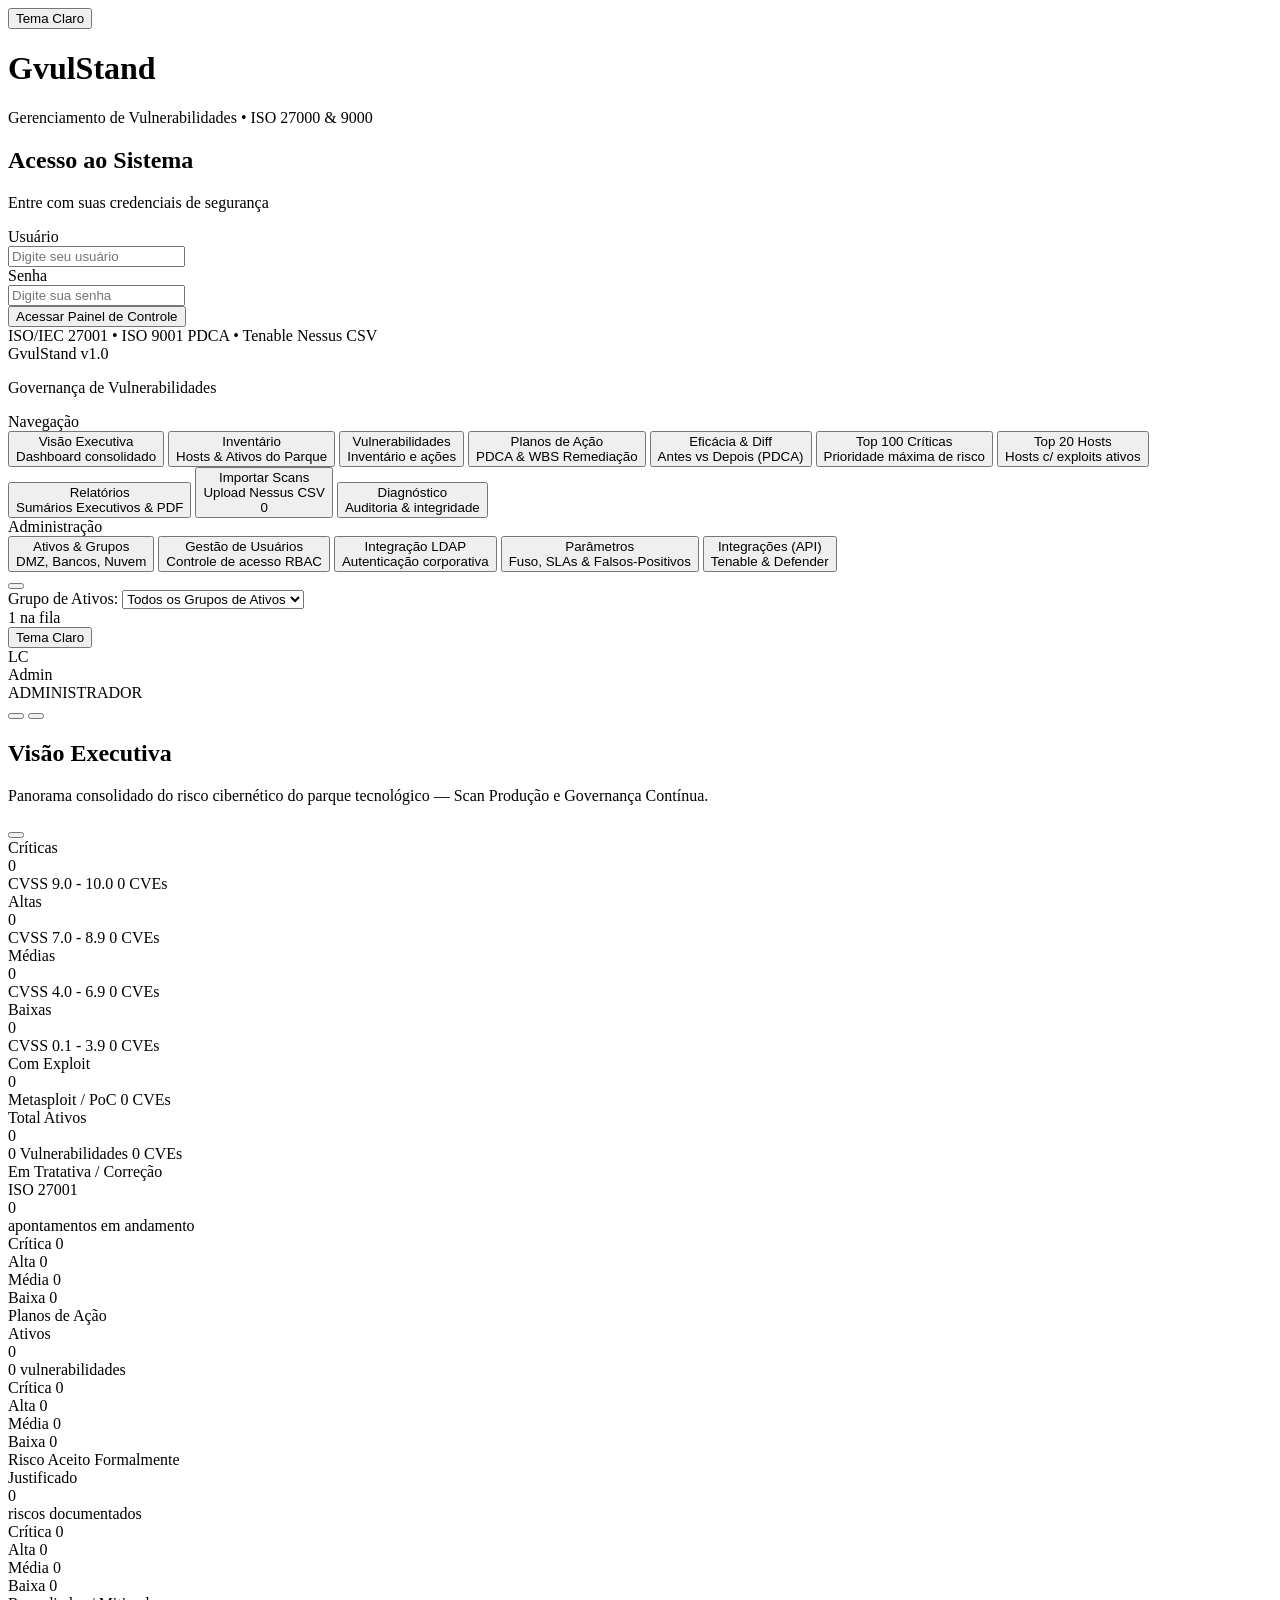
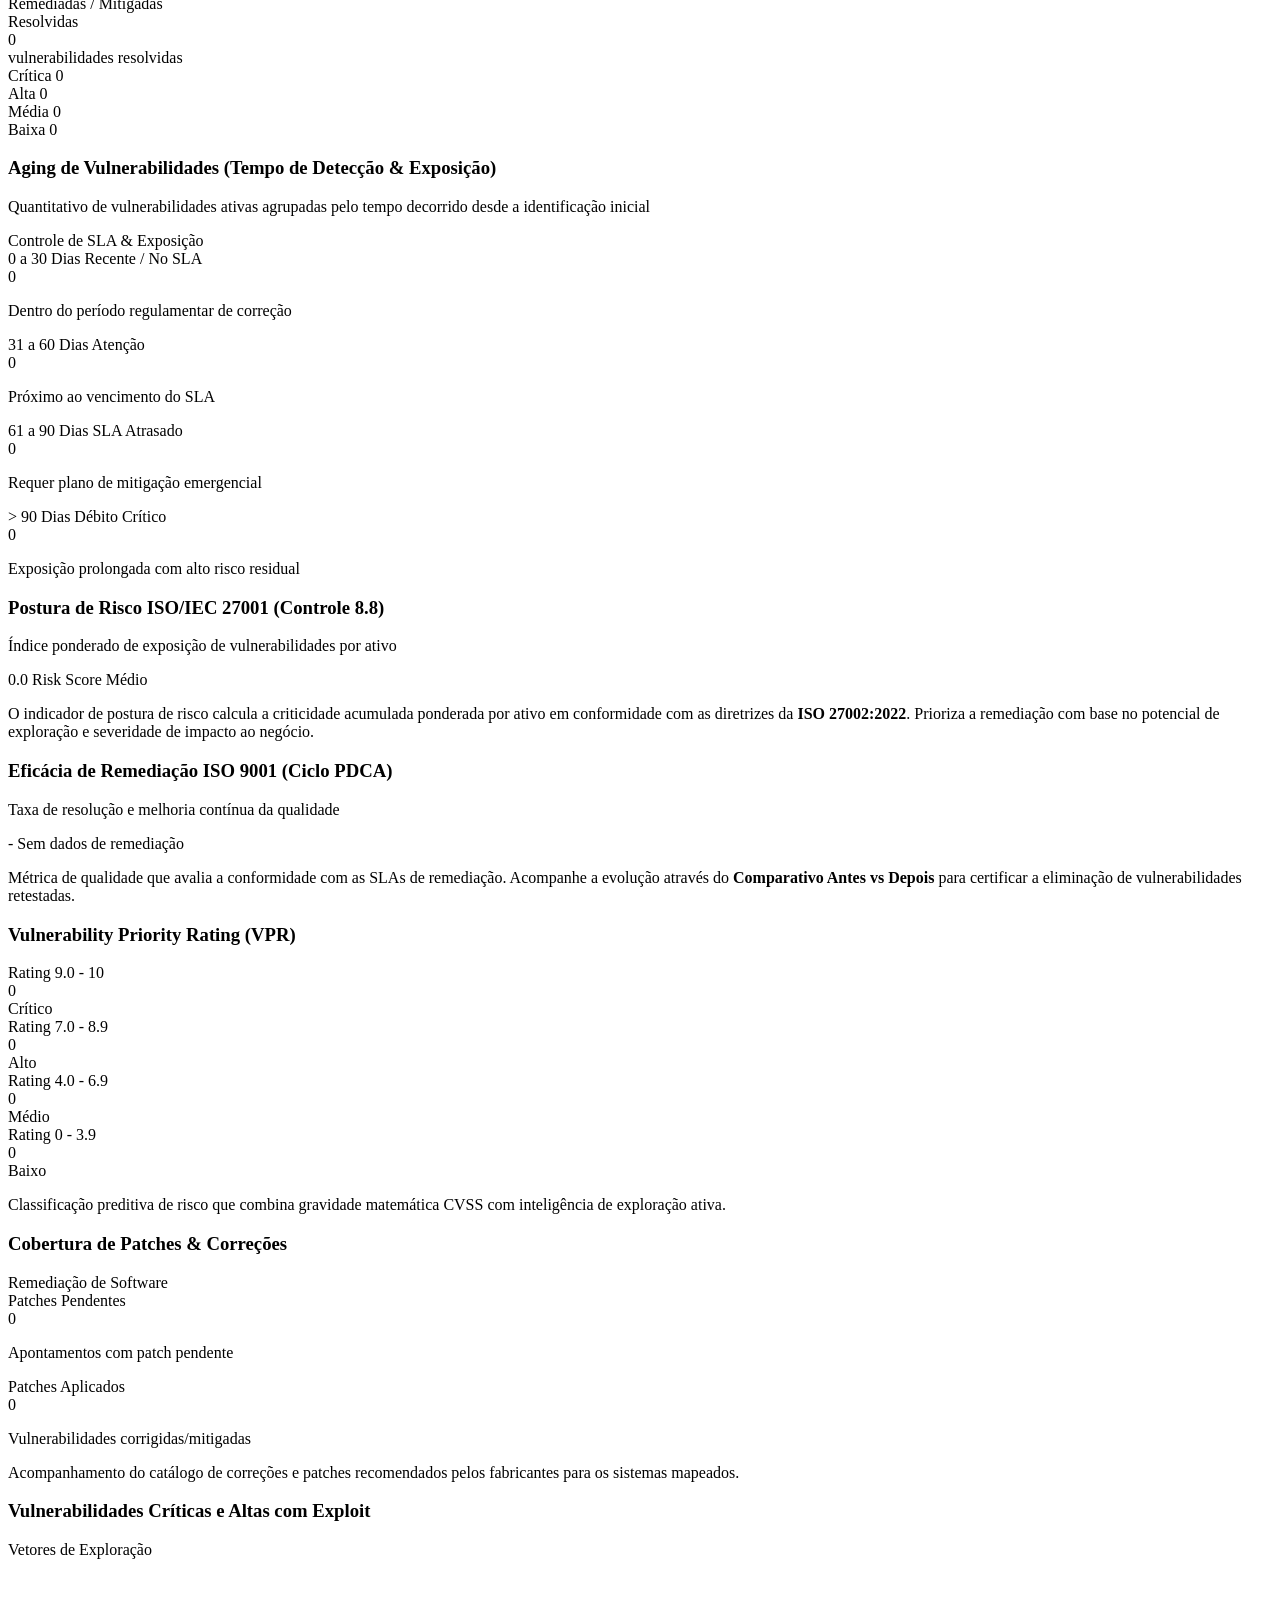
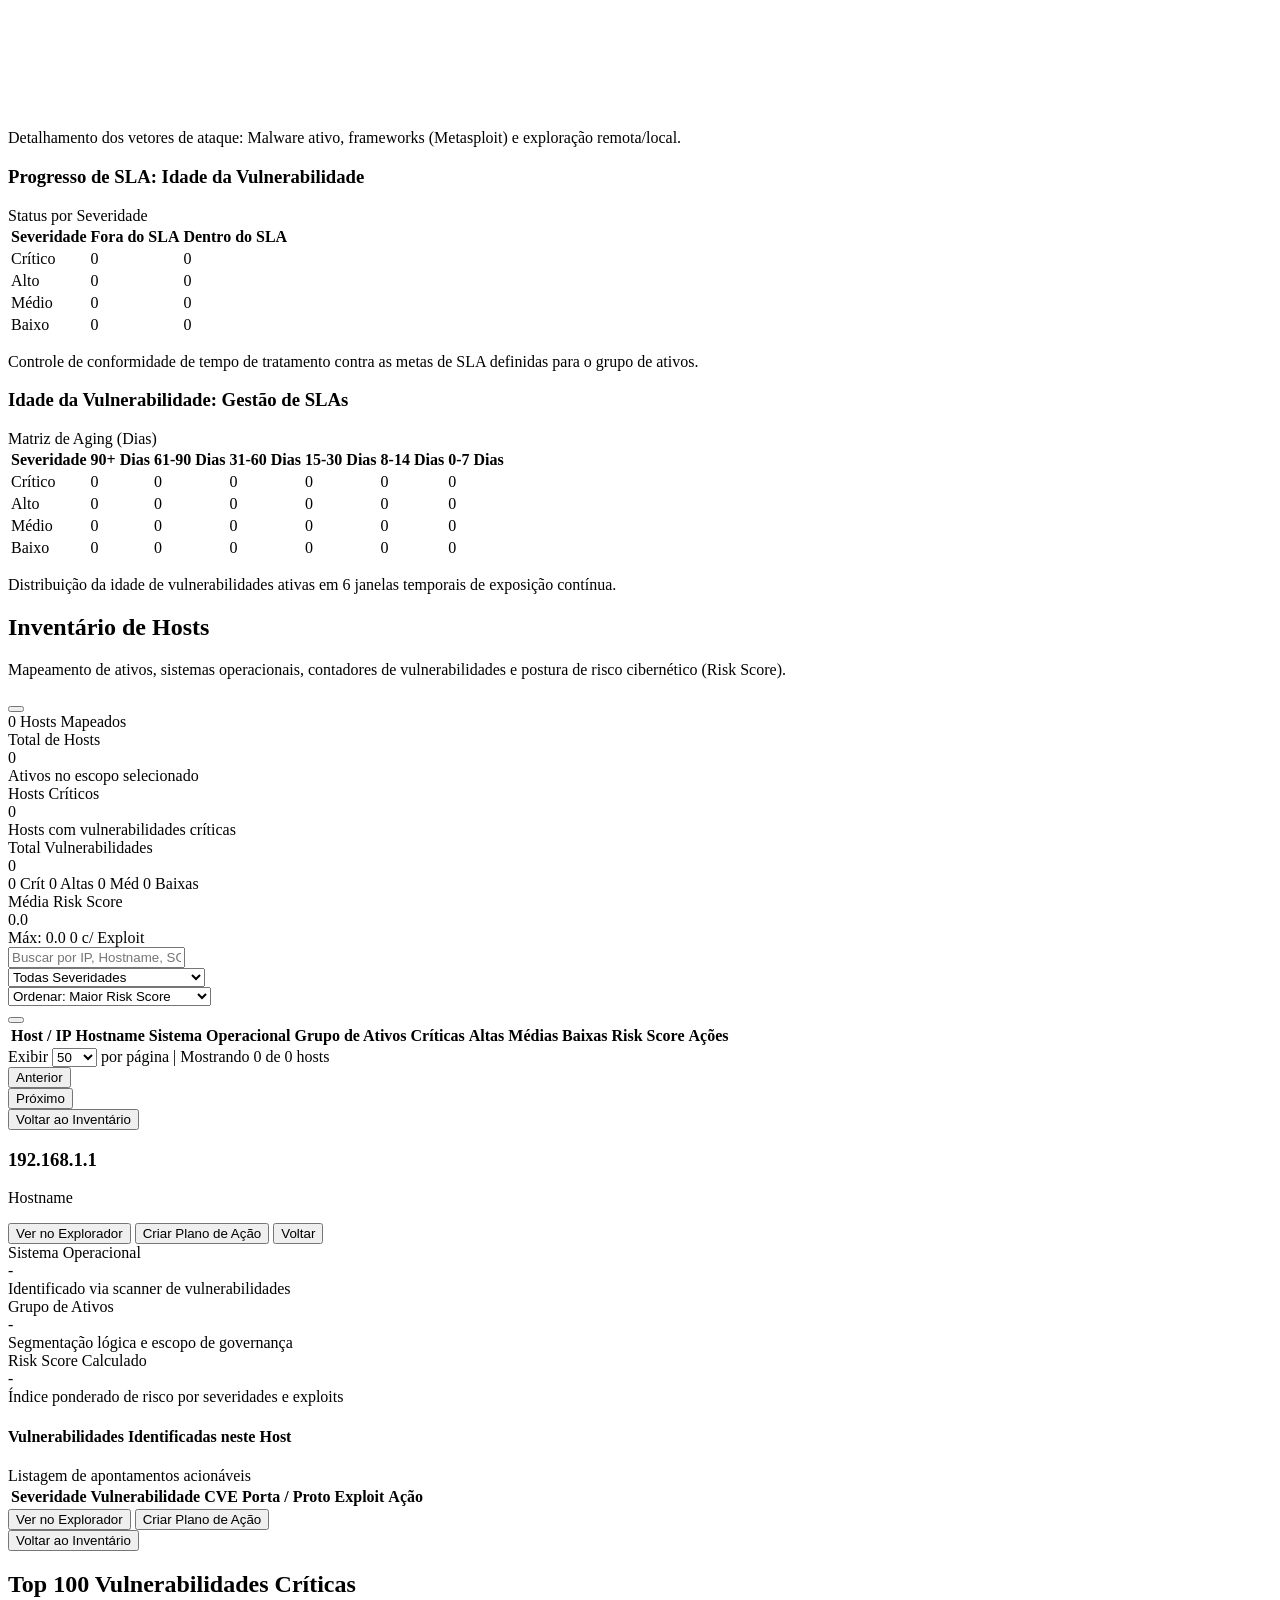
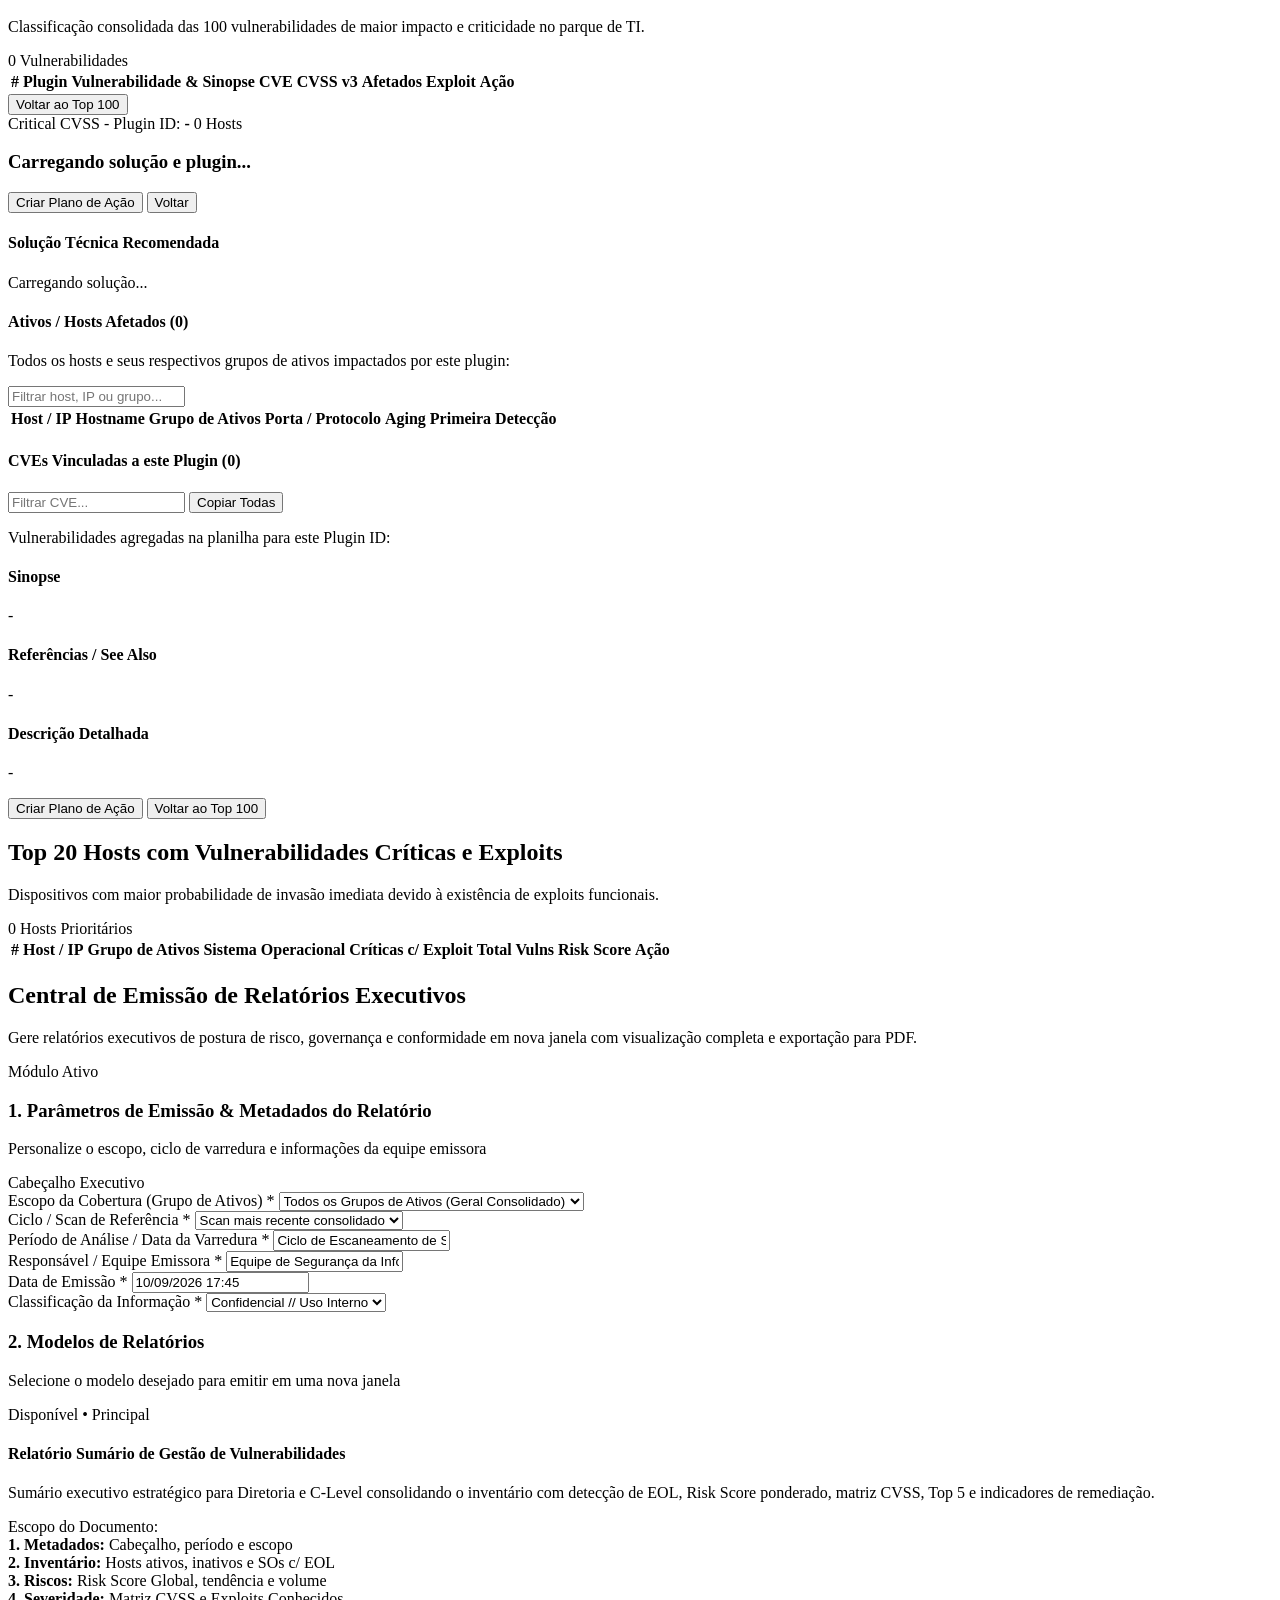
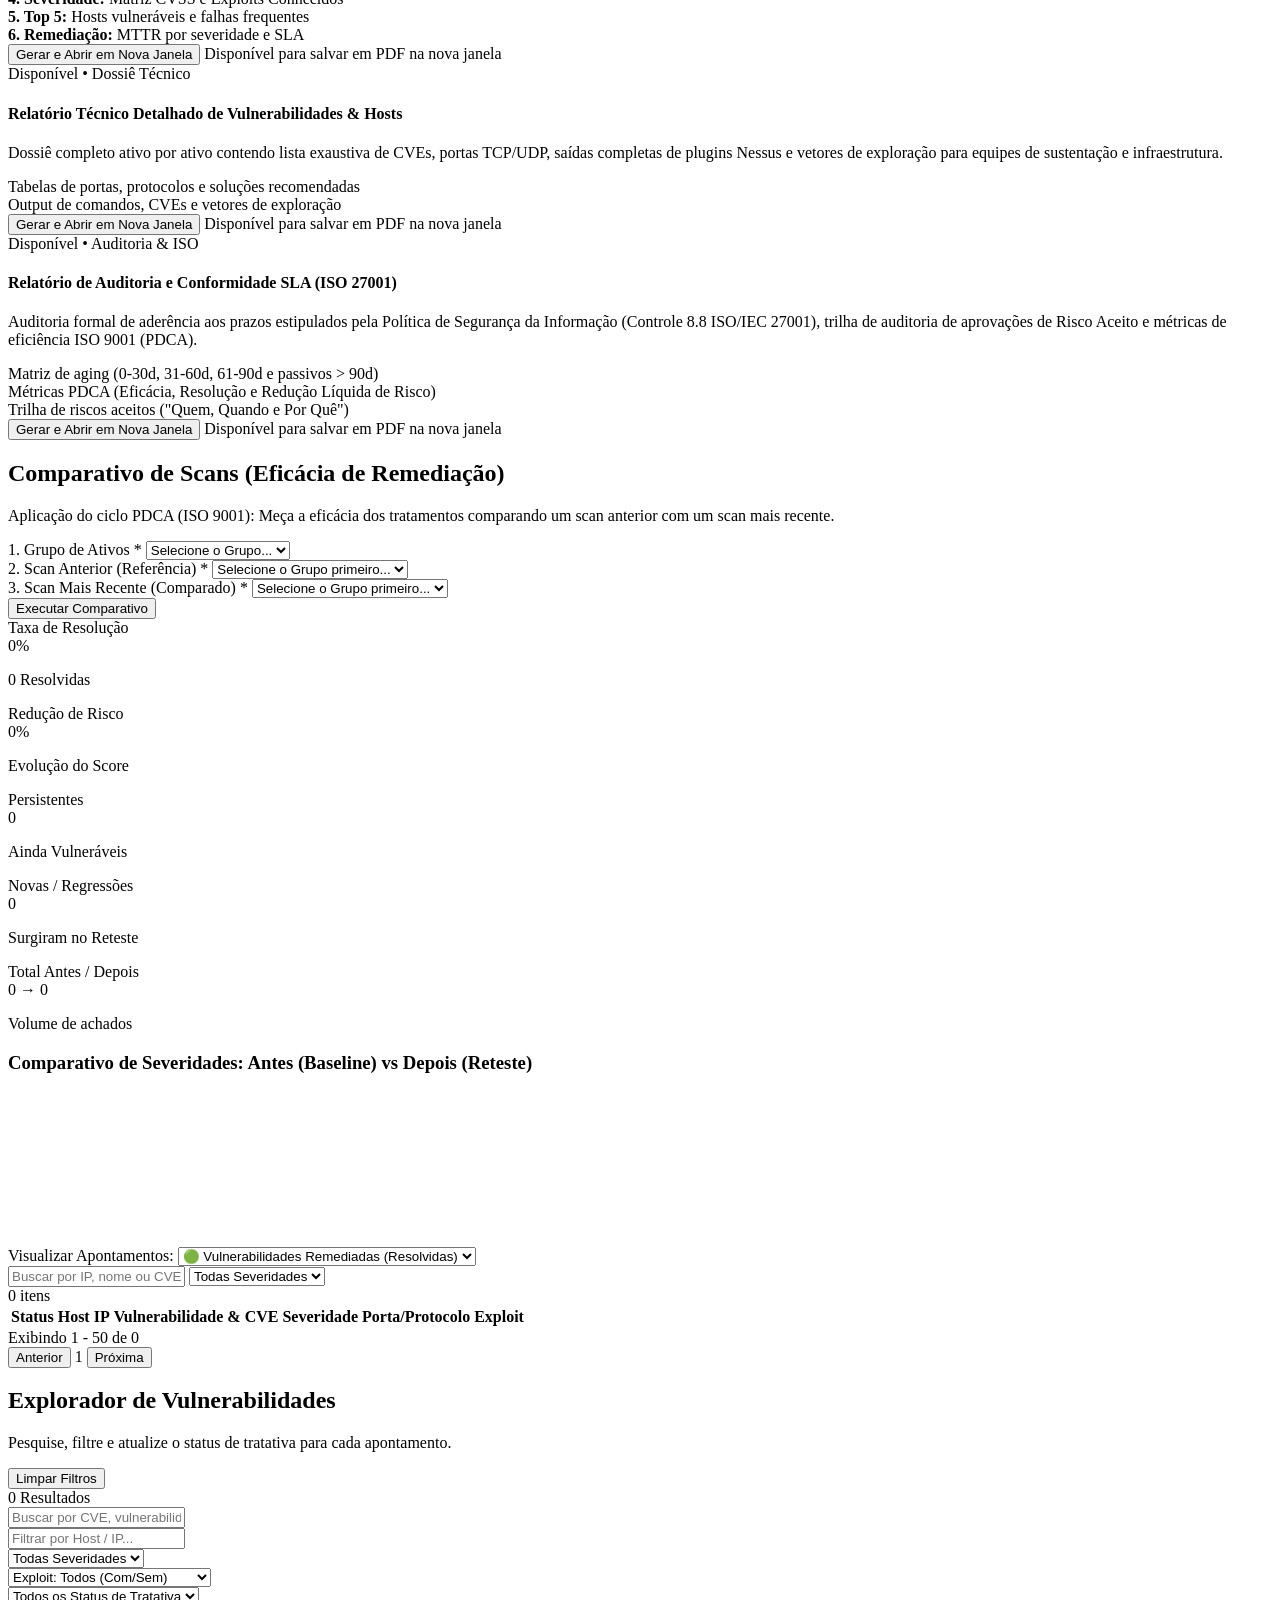
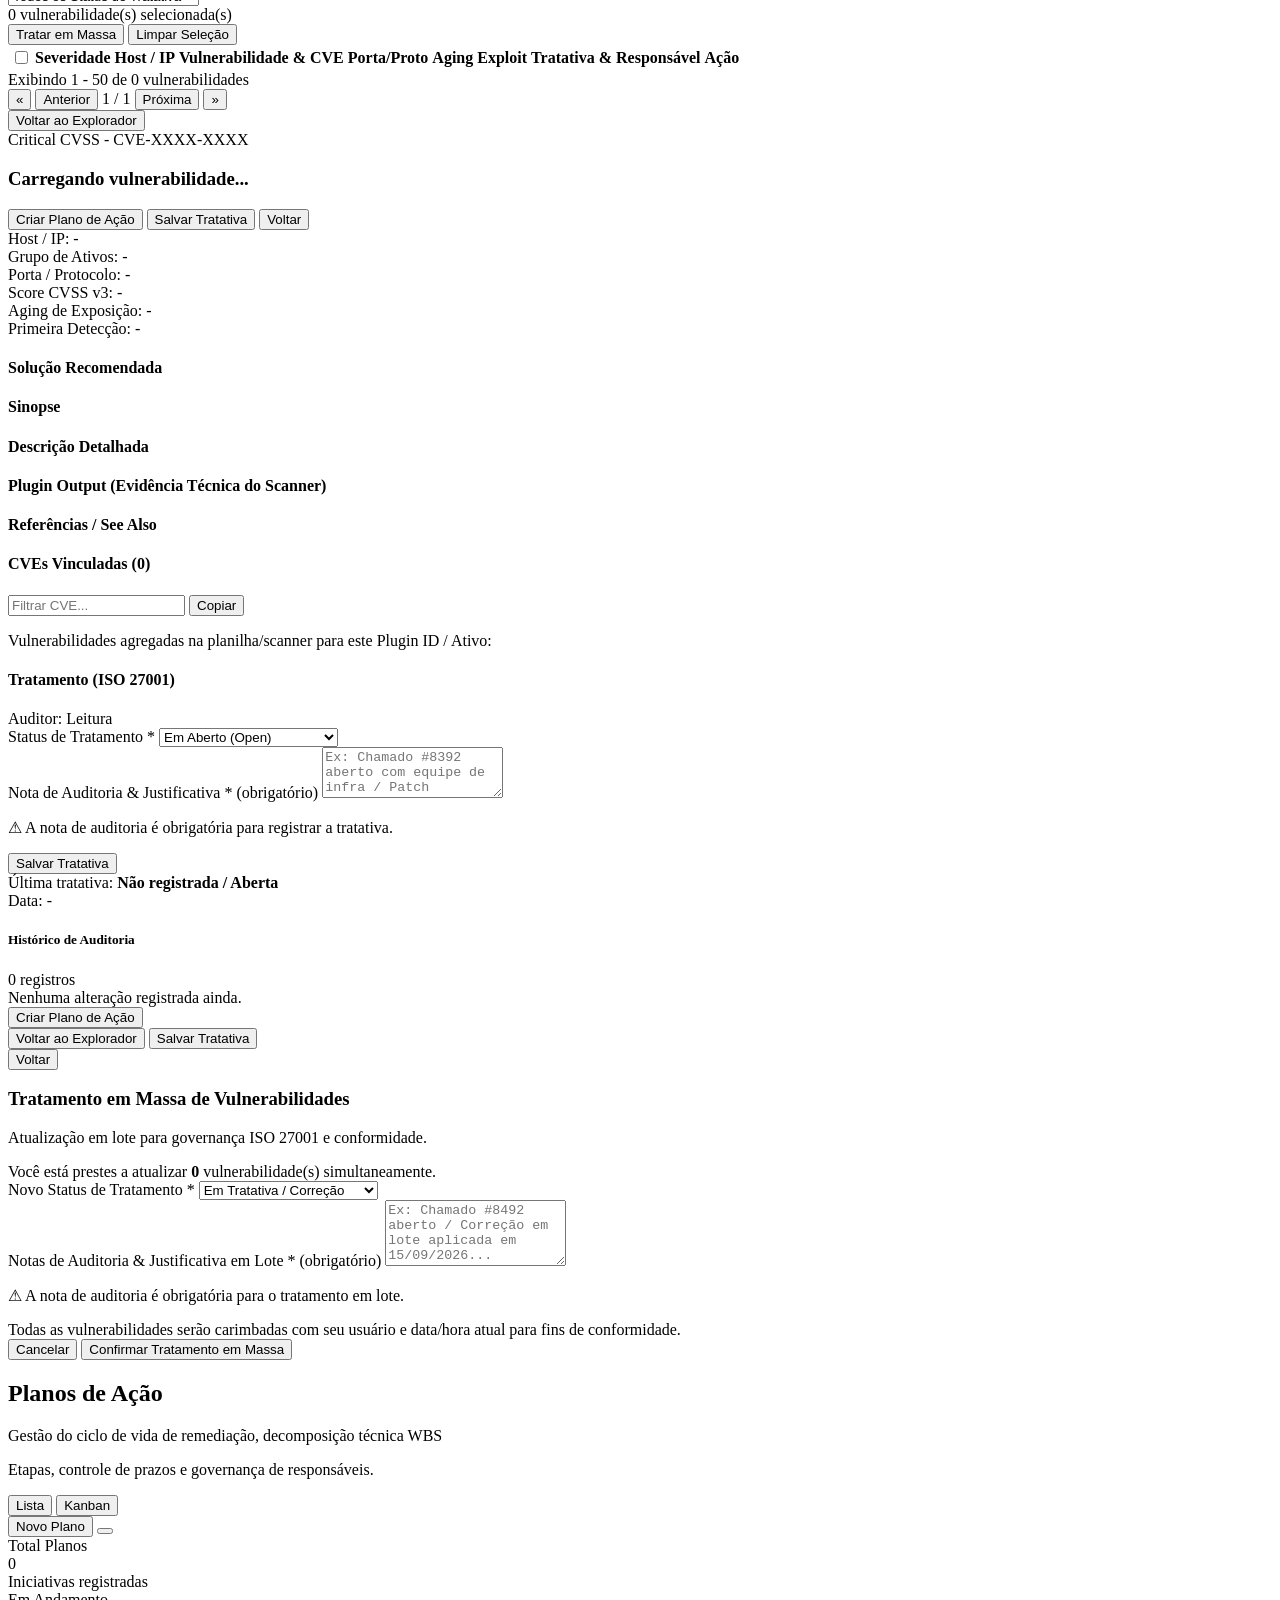
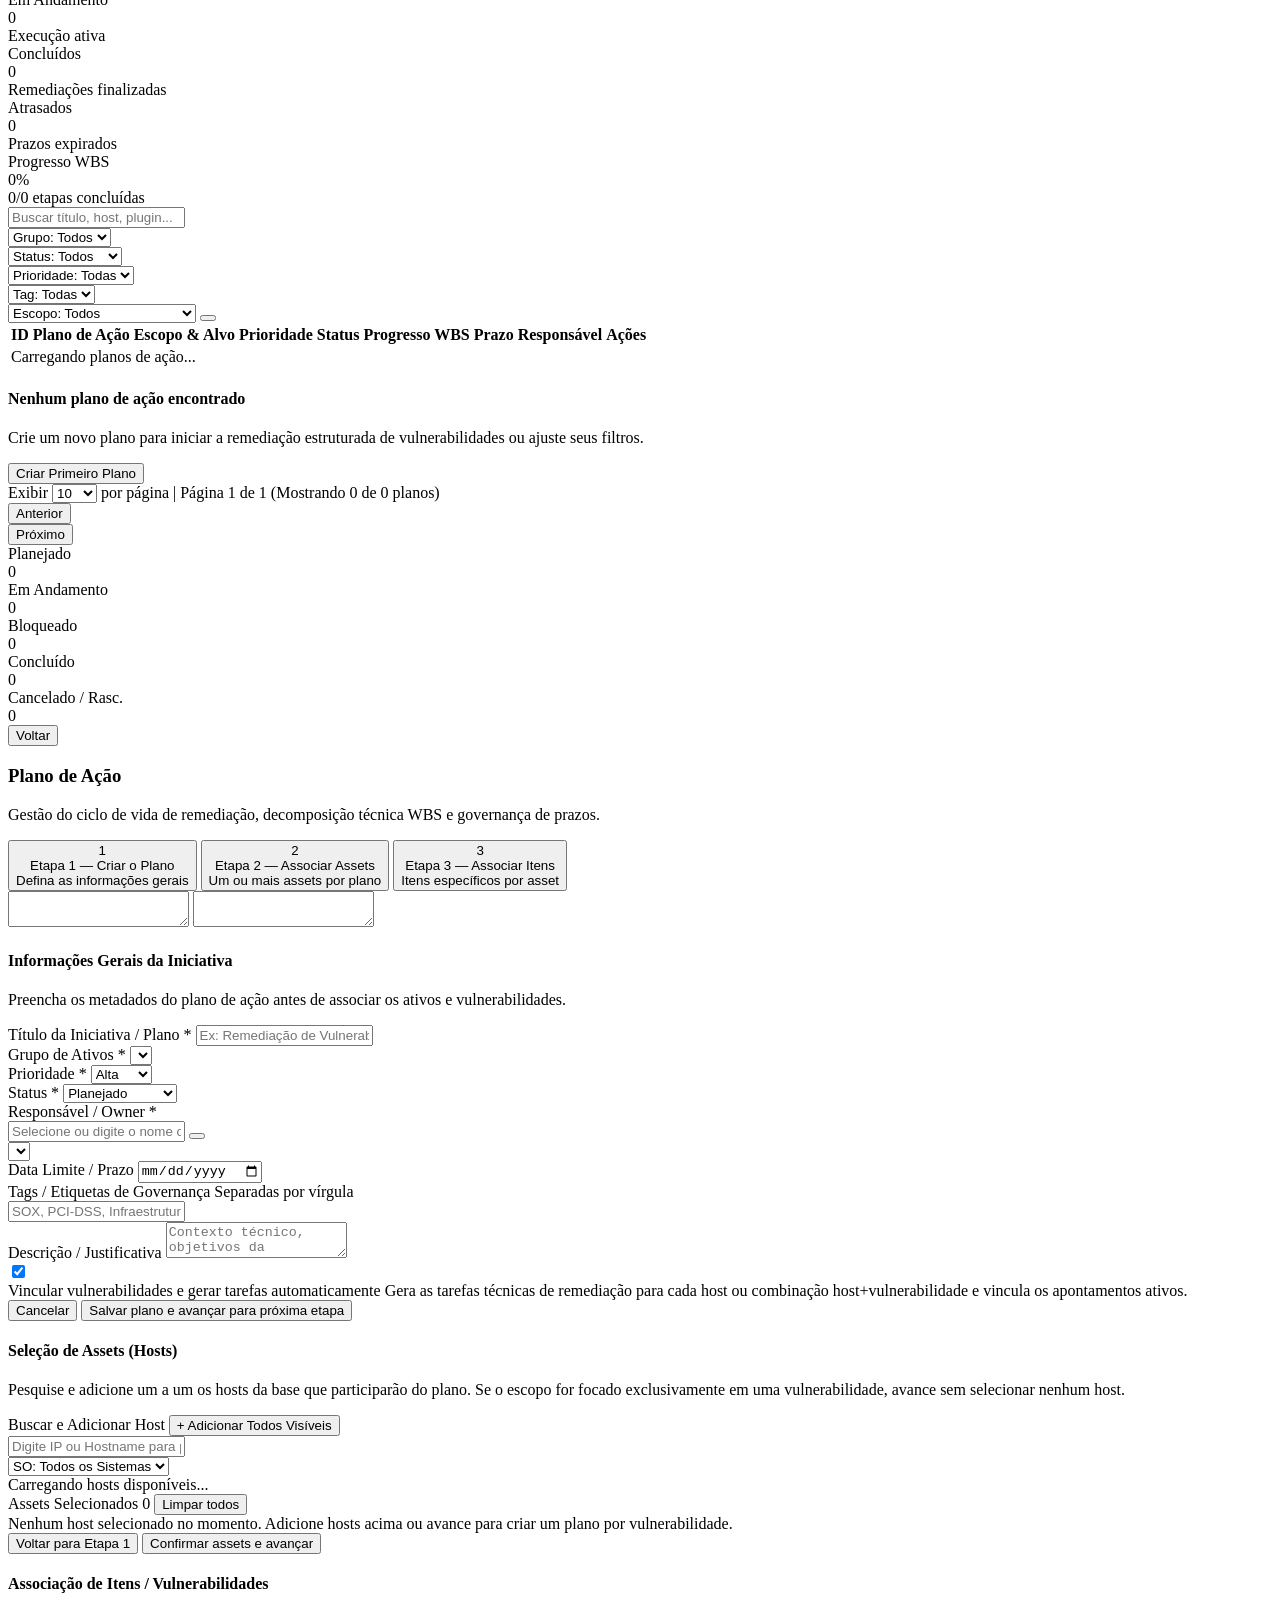
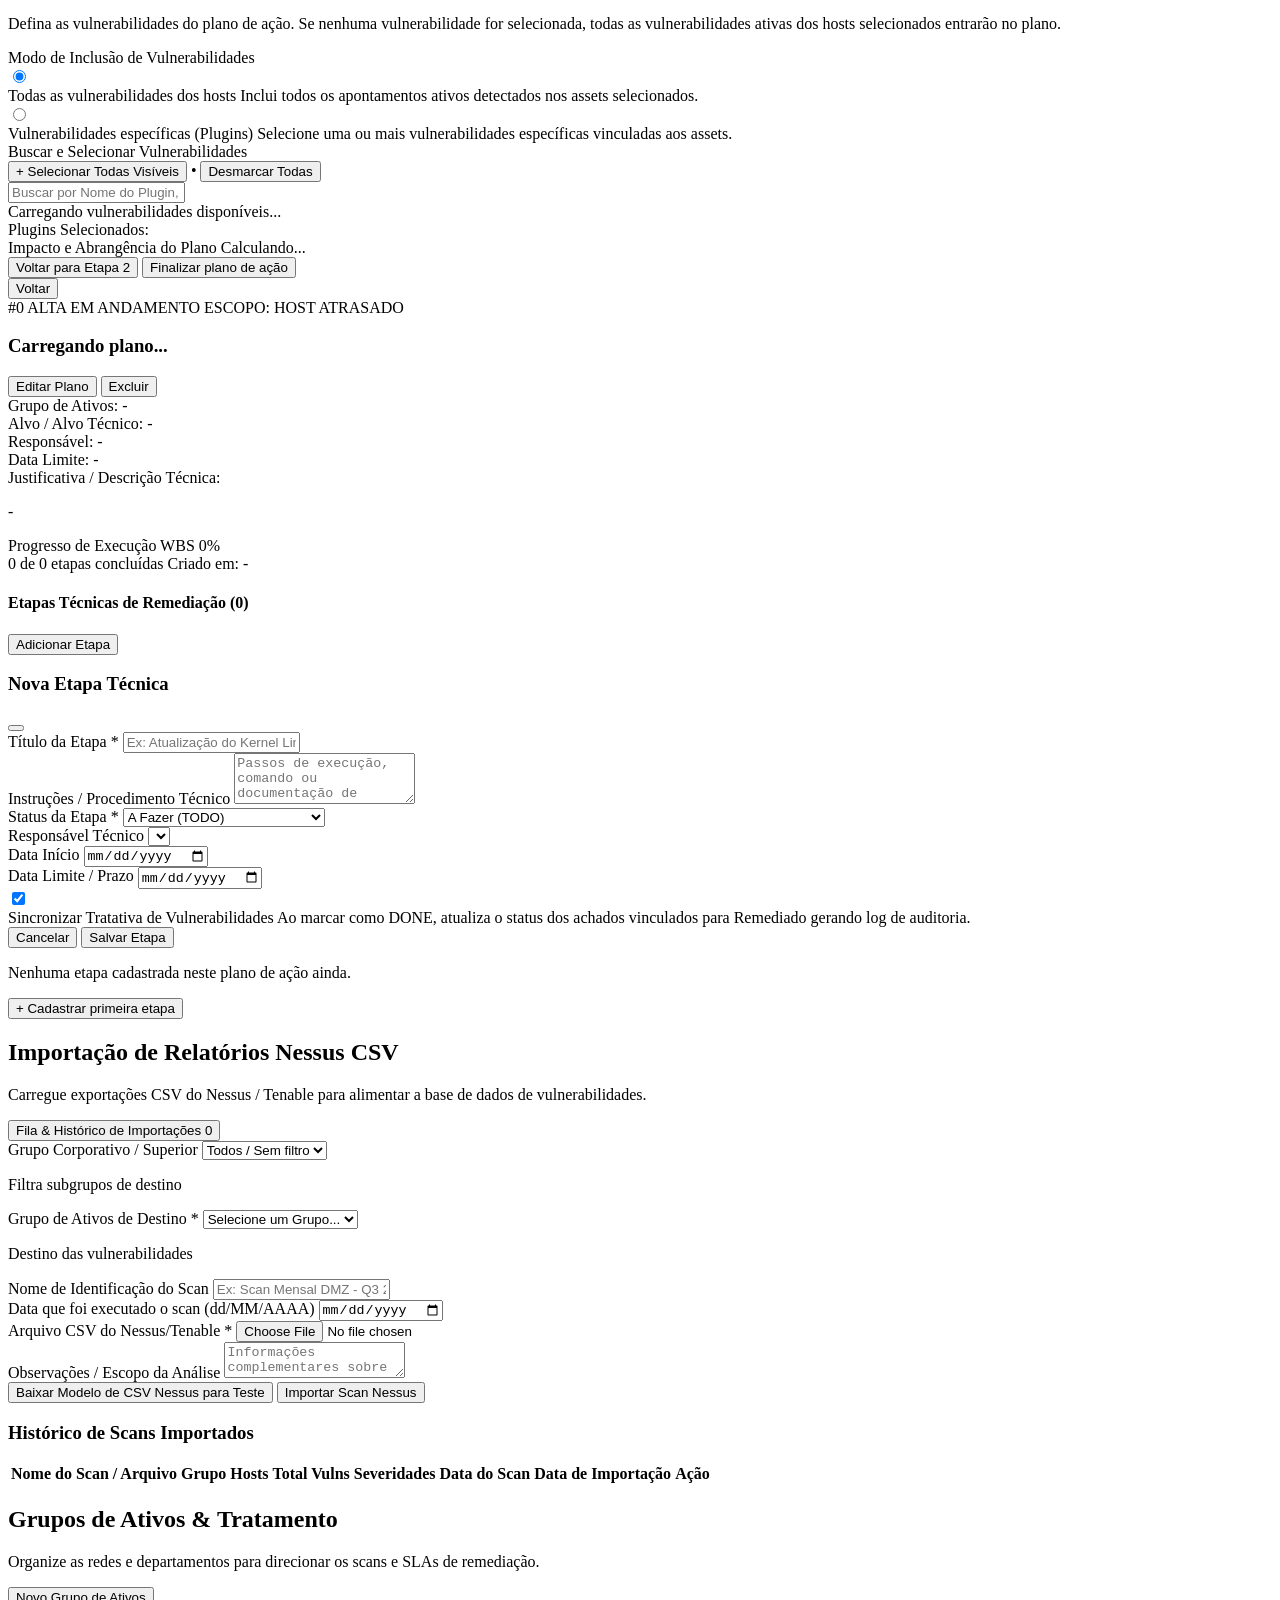
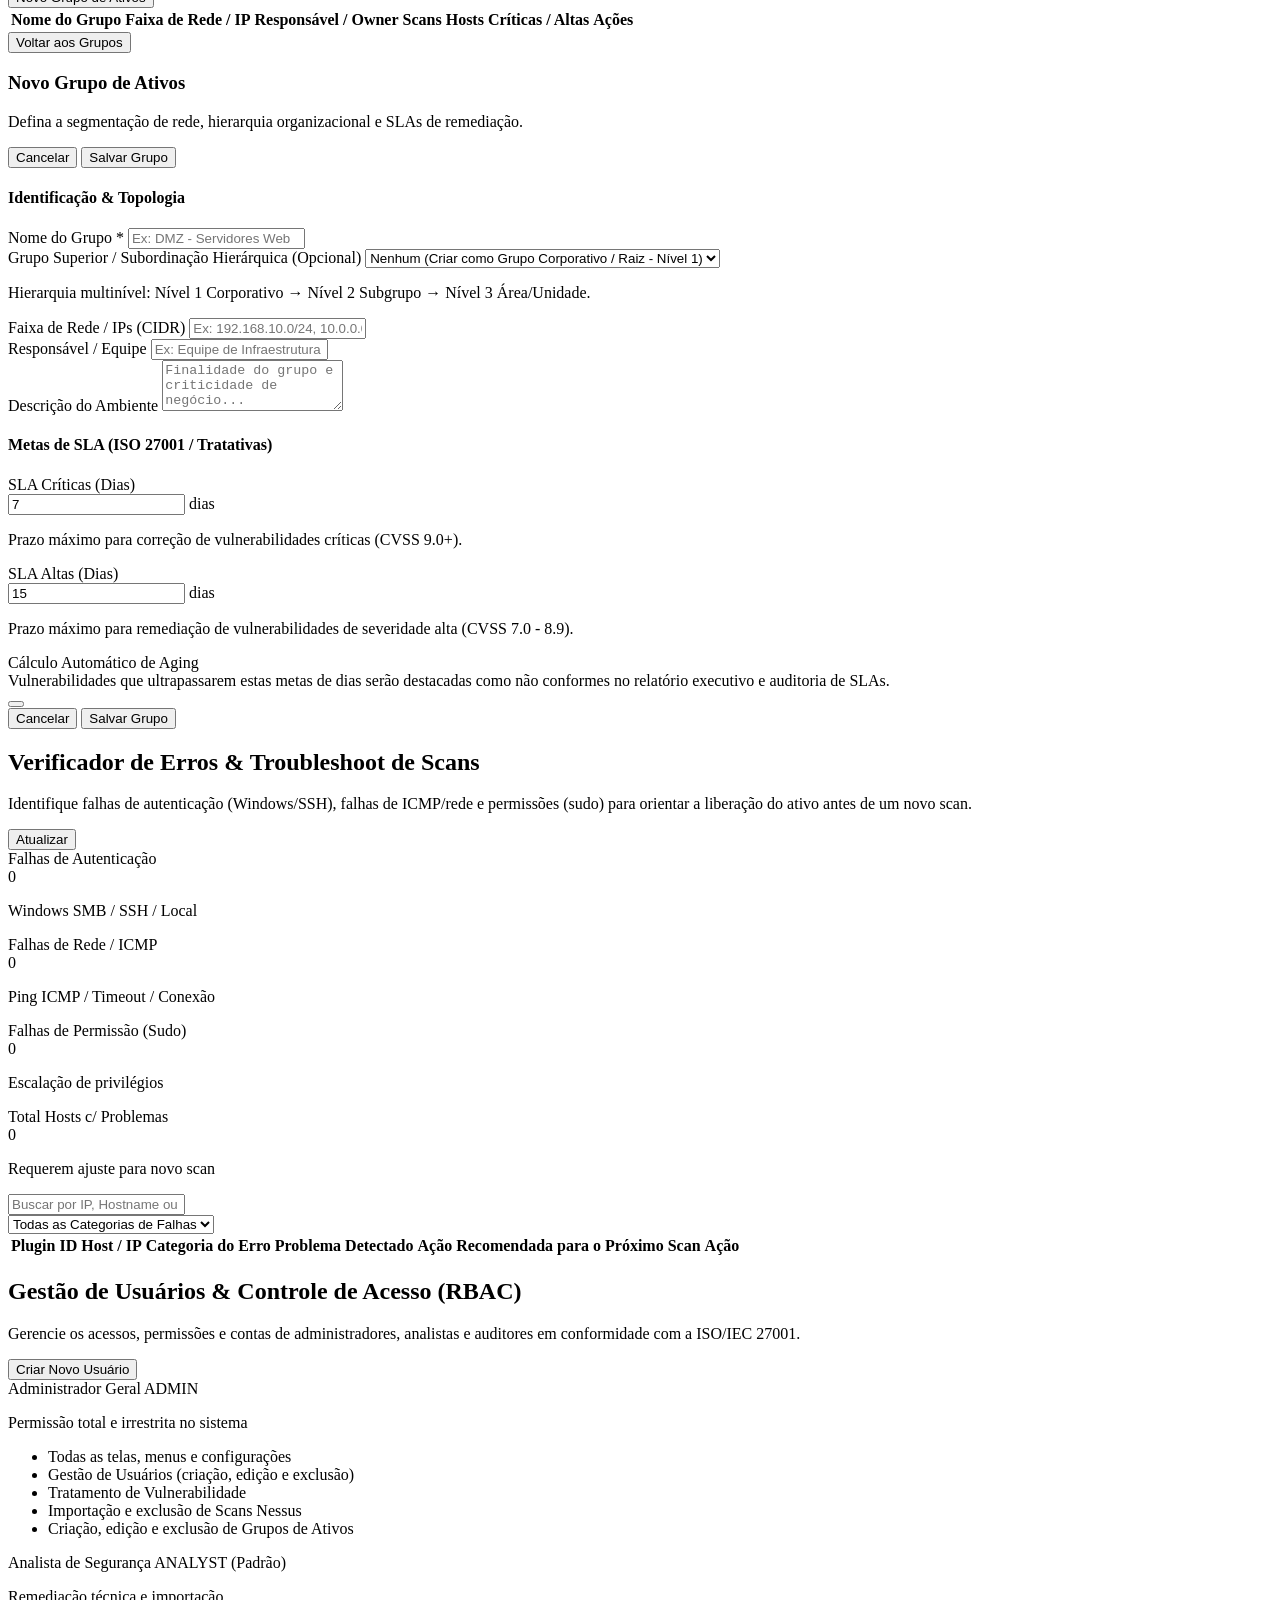
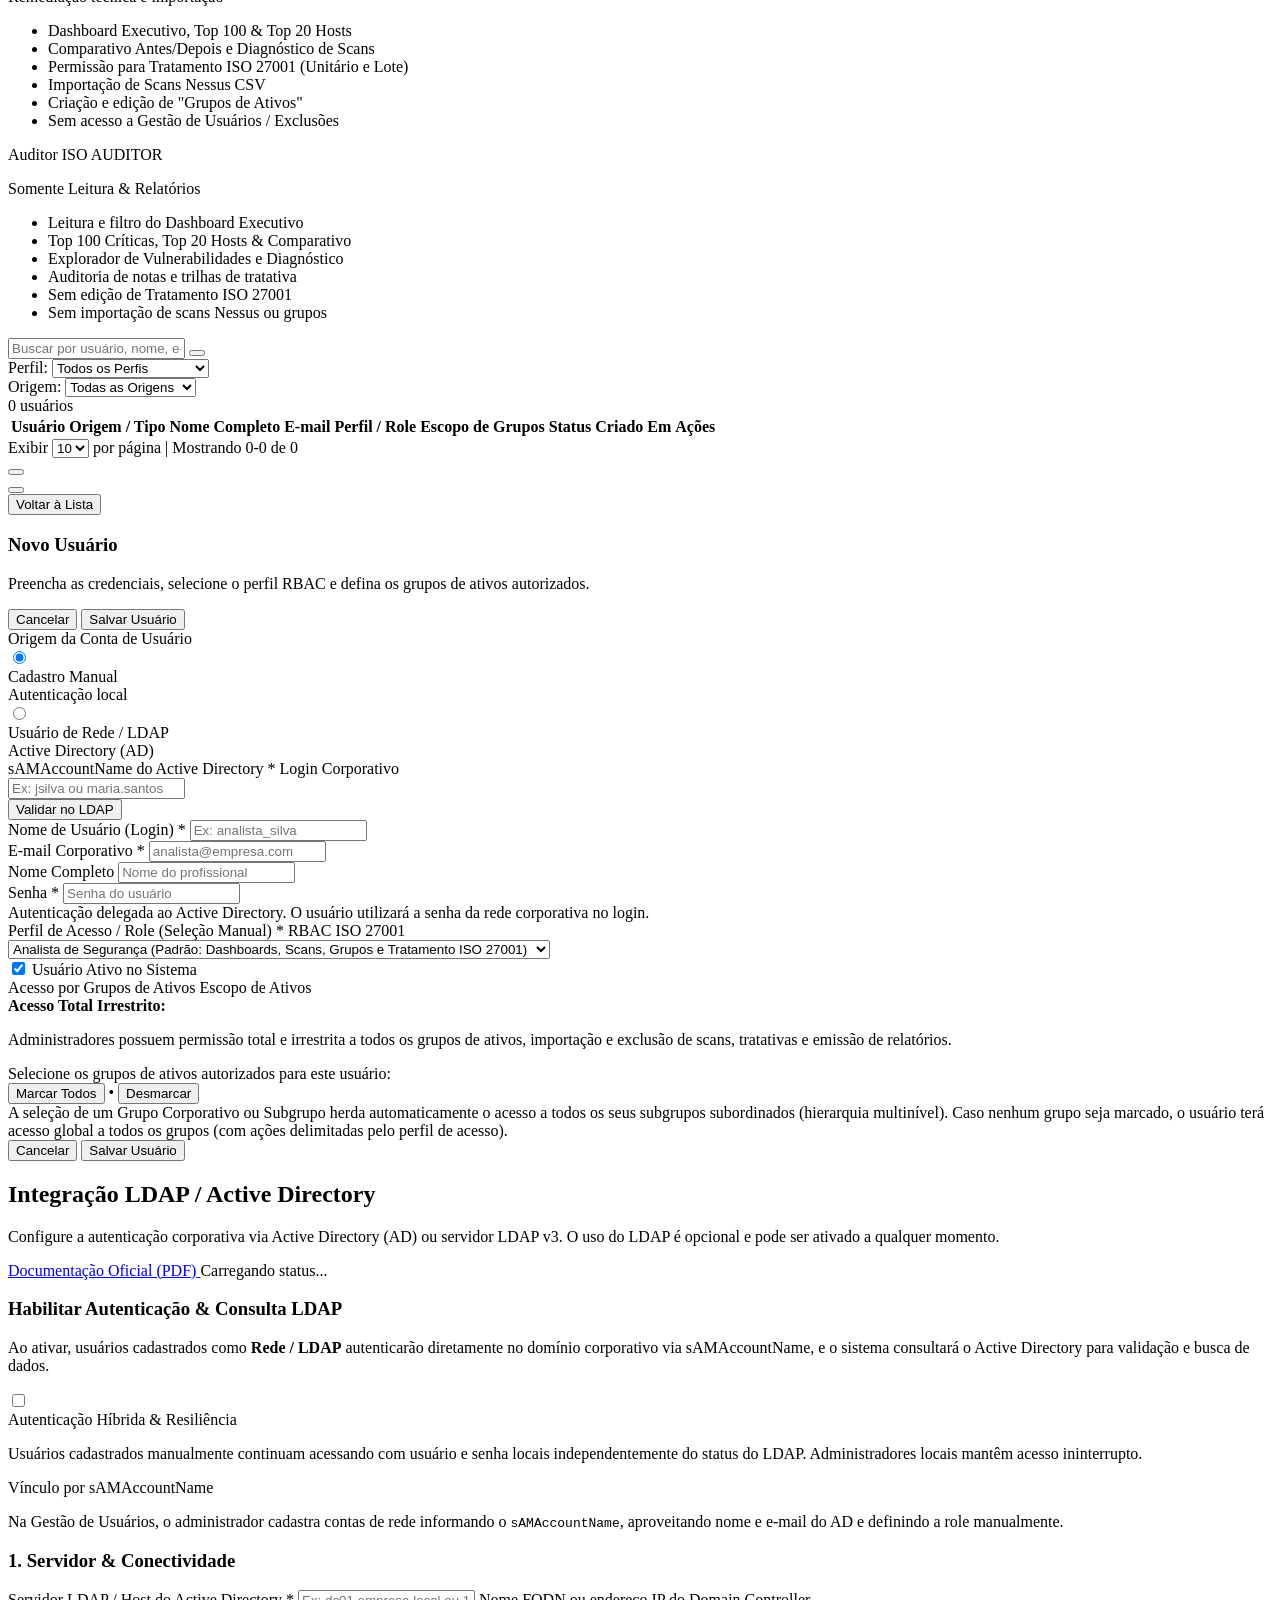
==== frontend/public/index.html @ a089c4cb "Update" ====
<!DOCTYPE html>
<html lang="pt-BR">
<head>
  <meta charset="UTF-8">
  <meta name="viewport" content="width=device-width, initial-scale=1.0">
  <title>GvulStand - Sistema de Gestão de Vulnerabilidades</title>
  
  <!-- Local Offline Webfonts -->
  <link rel="stylesheet" href="/static/css/fonts.css?v=20261006_v1">
  
  <!-- Compiled Static Tailwind CSS -->
  <link rel="stylesheet" href="/static/css/tailwind.min.css?v=20261006_v1">

  <!-- Local Chart.js & Lucide Icons -->
  <script src="/static/vendor/chart.min.js?v=20261006_v1"></script>
  <script src="/static/vendor/lucide.min.js?v=20261006_v1"></script>

  <!-- Custom Styles -->
  <link rel="stylesheet" href="/static/css/styles.css?v=20261002_v58">
</head>
<body class="font-sans antialiased selection:bg-teal-500/30 selection:text-teal-200">

  <!-- ========================================== -->
  <!-- 1. LOGIN SCREEN -->
  <!-- ========================================== -->
  <div id="login-view" class="min-h-screen flex items-center justify-center p-4 relative">
    <!-- Top Right Actions on Login View -->
    <div class="absolute top-6 right-6 flex items-center space-x-3">
        <button onclick="App.toggleTheme()" title="Alternar Tema Claro / Escuro" class="p-2.5 rounded-xl bg-white dark:bg-slate-900/90 hover:bg-slate-50 dark:hover:bg-slate-800 border border-slate-200 dark:border-slate-700/80 text-slate-700 dark:text-slate-300 hover:text-[#0F766E] dark:hover:text-amber-300 transition flex items-center space-x-2 text-xs font-semibold shadow-xs cursor-pointer">
        <i data-lucide="moon" class="theme-icon-moon w-4 h-4 text-[#0F766E] dark:text-teal-400"></i>
        <i data-lucide="sun" class="theme-icon-sun w-4 h-4 text-amber-500 hidden"></i>
        <span class="theme-label">Tema Claro</span>
      </button>
    </div>

    <div class="w-full max-w-md">
      <!-- Brand Logo & Header -->
      <div class="text-center mb-8">
        <div class="inline-flex items-center justify-center w-16 h-16 rounded-2xl bg-gradient-to-tr from-teal-700 via-teal-600 to-teal-500 shadow-xl shadow-teal-900/25 mb-4 border border-teal-400/30">
          <i data-lucide="shield-check" class="w-9 h-9 text-white"></i>
        </div>
        <h1 class="text-3xl font-extrabold tracking-tight text-slate-900 dark:text-white">GvulStand</h1>
        <p class="text-sm text-slate-500 dark:text-slate-400 mt-1">Gerenciamento de Vulnerabilidades • ISO 27000 & 9000</p>
      </div>

      <!-- Login Card -->
      <div class="glass-panel rounded-2xl p-8 shadow-2xl border border-slate-200 dark:border-slate-800/80 bg-white dark:bg-[#131B2E]">
        <div class="mb-6 pb-4 border-b border-slate-100 dark:border-slate-800/60">
          <h2 class="text-lg font-bold text-slate-900 dark:text-slate-200">Acesso ao Sistema</h2>
          <p class="text-xs text-slate-500 dark:text-slate-400 mt-0.5">Entre com suas credenciais de segurança</p>
        </div>

        <div id="login-error" class="hidden mb-4 p-3 rounded-lg bg-rose-500/15 border border-rose-200 dark:border-slate-800 text-rose-600 dark:text-rose-300 text-xs font-medium"></div>

        <form id="login-form" class="space-y-4">
          <div>
            <label class="block text-xs font-semibold uppercase tracking-wider text-slate-600 dark:text-slate-400 mb-1.5">Usuário</label>
            <div class="relative">
              <span class="absolute inset-y-0 left-0 pl-3 flex items-center pointer-events-none text-slate-400">
                <i data-lucide="user" class="w-4 h-4"></i>
              </span>
              <input type="text" id="login-username" placeholder="Digite seu usuário" autocomplete="username" required class="w-full pl-9 pr-4 py-2.5 rounded-xl bg-slate-50 dark:bg-slate-950/70 border border-slate-200 dark:border-slate-700 text-slate-900 dark:text-slate-100 placeholder-slate-400 focus:outline-none focus:ring-2 focus:ring-teal-500 focus:border-teal-500 text-sm transition">
            </div>
          </div>

          <div>
            <label class="block text-xs font-semibold uppercase tracking-wider text-slate-600 dark:text-slate-400 mb-1.5">Senha</label>
            <div class="relative">
              <span class="absolute inset-y-0 left-0 pl-3 flex items-center pointer-events-none text-slate-400">
                <i data-lucide="lock" class="w-4 h-4"></i>
              </span>
              <input type="password" id="login-password" placeholder="Digite sua senha" autocomplete="current-password" required class="w-full pl-9 pr-4 py-2.5 rounded-xl bg-slate-50 dark:bg-slate-950/70 border border-slate-200 dark:border-slate-700 text-slate-900 dark:text-slate-100 placeholder-slate-400 focus:outline-none focus:ring-2 focus:ring-teal-500 focus:border-teal-500 text-sm transition">
            </div>
          </div>

          <button type="submit" id="btn-submit-login" class="w-full py-3 px-4 rounded-xl bg-teal-700 hover:bg-teal-600 text-white font-semibold text-sm shadow-lg shadow-teal-900/25 transition duration-200 flex items-center justify-center space-x-2 cursor-pointer">
            <span>Acessar Painel de Controle</span>
            <i data-lucide="arrow-right" class="w-4 h-4"></i>
          </button>
        </form>
      </div>

      <!-- Standards Footer -->
      <div class="flex items-center justify-center space-x-4 mt-6 text-xs text-slate-500">
        <span class="flex items-center space-x-1"><i data-lucide="check-circle" class="w-3.5 h-3.5 text-emerald-500"></i><span>ISO/IEC 27001</span></span>
        <span>•</span>
        <span class="flex items-center space-x-1"><i data-lucide="check-circle" class="w-3.5 h-3.5 text-emerald-500"></i><span>ISO 9001 PDCA</span></span>
        <span>•</span>
        <span class="flex items-center space-x-1"><i data-lucide="check-circle" class="w-3.5 h-3.5 text-teal-500"></i><span>Tenable Nessus CSV</span></span>
      </div>
    </div>
  </div>


  <!-- ========================================== -->
  <!-- 2. MAIN APPLICATION VIEW -->
  <!-- ========================================== -->
  <div id="app-view" class="hidden min-h-screen flex bg-[#F8F9FA] dark:bg-[#0B0F19] text-slate-800 dark:text-slate-100">
    
    <!-- ========================================== -->
    <!-- 2. LEFT SIDEBAR (Menu em coluna do lado esquerdo) -->
    <!-- ========================================== -->
    <aside id="app-sidebar" class="w-64 bg-white dark:bg-[#101726] border-r border-slate-200 dark:border-slate-800 flex flex-col shrink-0 min-h-screen sticky top-0 h-screen z-40 transition-all duration-300 select-none">
      
      <!-- Brand Logo Header -->
      <div class="h-16 px-5 flex items-center space-x-3 border-b border-slate-100 dark:border-slate-800/80">
        <div class="w-10 h-10 rounded-xl bg-teal-50 dark:bg-teal-950/40 border border-teal-200/80 dark:border-teal-700/50 flex items-center justify-center text-[#0F766E] dark:text-teal-400 shadow-sm shrink-0">
          <i data-lucide="shield-check" class="w-5 h-5"></i>
        </div>
        <div class="min-w-0 flex-1">
          <div class="flex items-center space-x-1.5">
            <span class="text-base font-extrabold tracking-tight text-slate-900 dark:text-white">GvulStand</span>
            <span class="px-1.5 py-0.2 rounded text-[9px] font-bold bg-teal-50 text-[#0F766E] border border-teal-200 dark:bg-teal-950 dark:text-teal-300 dark:border-teal-800">v1.0</span>
          </div>
          <p class="text-[11px] text-slate-400 dark:text-slate-400 truncate">Governança de Vulnerabilidades</p>
        </div>
      </div>

      <!-- Navigation Links Container -->
      <div class="flex-1 px-3 py-2.5 space-y-3.5 overflow-y-auto">
        <div>
          <div class="px-3 mb-1.5 text-[10px] font-bold uppercase tracking-wider text-slate-400">
            Navegação
          </div>
          <nav class="space-y-0.5">
            <!-- 1. Visão Executiva -->
            <button onclick="App.navigate('dashboard')" data-tab="dashboard" class="nav-link sidebar-link w-full text-left px-3 py-1.5 rounded-lg flex items-center space-x-2.5 text-xs transition cursor-pointer active">
              <div class="sidebar-icon-box p-1 rounded-md text-slate-500 dark:text-slate-400 bg-slate-100 dark:bg-slate-800">
                <i data-lucide="layout-dashboard" class="w-4 h-4"></i>
              </div>
              <div class="min-w-0 flex-1">
                <div class="sidebar-title font-bold text-slate-800 dark:text-slate-200 leading-tight">Visão Executiva</div>
                <div class="sidebar-subtitle text-[10px] text-slate-400 font-normal leading-tight">Dashboard consolidado</div>
              </div>
            </button>

            <!-- 2. Inventário de Hosts -->
            <button id="nav-inventory" onclick="App.navigate('inventory')" data-tab="inventory" class="nav-link sidebar-link w-full text-left px-3 py-1.5 rounded-lg flex items-center space-x-2.5 text-xs transition cursor-pointer">
              <div class="sidebar-icon-box p-1 rounded-md text-sky-600 bg-sky-50 dark:bg-sky-950/40 dark:text-sky-400">
                <i data-lucide="server" class="w-4 h-4"></i>
              </div>
              <div class="min-w-0 flex-1">
                <div class="sidebar-title font-semibold text-slate-700 dark:text-slate-200 leading-tight">Inventário</div>
                <div class="sidebar-subtitle text-[10px] text-slate-400 font-normal leading-tight">Hosts & Ativos do Parque</div>
              </div>
            </button>

            <!-- 3. Vulnerabilidades -->
            <button onclick="App.navigate('vulnerabilities')" data-tab="vulnerabilities" class="nav-link sidebar-link w-full text-left px-3 py-1.5 rounded-lg flex items-center space-x-2.5 text-xs transition cursor-pointer">
              <div class="sidebar-icon-box p-1 rounded-md text-slate-500 dark:text-slate-400 bg-slate-100 dark:bg-slate-800">
                <i data-lucide="shield" class="w-4 h-4"></i>
              </div>
              <div class="min-w-0 flex-1">
                <div class="sidebar-title font-semibold text-slate-700 dark:text-slate-200 leading-tight">Vulnerabilidades</div>
                <div class="sidebar-subtitle text-[10px] text-slate-400 font-normal leading-tight">Inventário e ações</div>
              </div>
            </button>

            <!-- 3.1 Planos de Ação (PDCA & WBS) -->
            <button id="nav-actionPlans" onclick="App.navigate('actionPlans')" data-tab="actionPlans" class="nav-link sidebar-link w-full text-left px-3 py-1.5 rounded-lg flex items-center space-x-2.5 text-xs transition cursor-pointer">
              <div class="sidebar-icon-box p-1 rounded-md text-indigo-600 bg-indigo-50 dark:bg-indigo-950/40 dark:text-indigo-400">
                <i data-lucide="clipboard-check" class="w-4 h-4"></i>
              </div>
              <div class="min-w-0 flex-1">
                <div class="sidebar-title font-semibold text-slate-700 dark:text-slate-200 leading-tight">Planos de Ação</div>
                <div class="sidebar-subtitle text-[10px] text-slate-400 font-normal leading-tight">PDCA & WBS Remediação</div>
              </div>
            </button>

            <!-- 3. Eficácia & Diff -->
            <button onclick="App.navigate('comparative')" data-tab="comparative" class="nav-link sidebar-link w-full text-left px-3 py-1.5 rounded-lg flex items-center space-x-2.5 text-xs transition cursor-pointer">
              <div class="sidebar-icon-box p-1 rounded-md text-slate-500 dark:text-slate-400 bg-slate-100 dark:bg-slate-800">
                <i data-lucide="git-compare" class="w-4 h-4"></i>
              </div>
              <div class="min-w-0 flex-1">
                <div class="sidebar-title font-semibold text-slate-700 dark:text-slate-200 leading-tight">Eficácia & Diff</div>
                <div class="sidebar-subtitle text-[10px] text-slate-400 font-normal leading-tight">Antes vs Depois (PDCA)</div>
              </div>
            </button>

            <!-- 4. Top 100 Críticas -->
            <button onclick="App.navigate('top100')" data-tab="top100" class="nav-link sidebar-link w-full text-left px-3 py-1.5 rounded-lg flex items-center space-x-2.5 text-xs transition cursor-pointer">
              <div class="sidebar-icon-box p-1 rounded-md text-rose-500 bg-rose-50 dark:bg-rose-950/40">
                <i data-lucide="flame" class="w-4 h-4"></i>
              </div>
              <div class="min-w-0 flex-1">
                <div class="sidebar-title font-semibold text-slate-700 dark:text-slate-200 leading-tight">Top 100 Críticas</div>
                <div class="sidebar-subtitle text-[10px] text-slate-400 font-normal leading-tight">Prioridade máxima de risco</div>
              </div>
            </button>

            <!-- 5. Top 20 Hosts com Exploits -->
            <button onclick="App.navigate('top20hosts')" data-tab="top20hosts" class="nav-link sidebar-link w-full text-left px-3 py-1.5 rounded-lg flex items-center space-x-2.5 text-xs transition cursor-pointer">
              <div class="sidebar-icon-box p-1 rounded-md text-purple-500 bg-purple-50 dark:bg-purple-950/40">
                <i data-lucide="skull" class="w-4 h-4"></i>
              </div>
              <div class="min-w-0 flex-1">
                <div class="sidebar-title font-semibold text-slate-700 dark:text-slate-200 leading-tight">Top 20 Hosts</div>
                <div class="sidebar-subtitle text-[10px] text-slate-400 font-normal leading-tight">Hosts c/ exploits ativos</div>
              </div>
            </button>

            <!-- 6. Relatórios Executivos & PDF -->
            <button id="nav-reports" onclick="App.navigate('reports')" data-tab="reports" class="nav-link sidebar-link w-full text-left px-3 py-1.5 rounded-lg flex items-center space-x-2.5 text-xs transition cursor-pointer">
              <div class="sidebar-icon-box p-1 rounded-md text-emerald-500 bg-emerald-50 dark:bg-emerald-950/40">
                <i data-lucide="file-text" class="w-4 h-4"></i>
              </div>
              <div class="min-w-0 flex-1">
                <div class="sidebar-title font-semibold text-slate-700 dark:text-slate-200 leading-tight">Relatórios</div>
                <div class="sidebar-subtitle text-[10px] text-slate-400 font-normal leading-tight">Sumários Executivos & PDF</div>
              </div>
            </button>

            <!-- 7. Importar Scans -->
            <button id="nav-scans" onclick="App.navigate('scans')" data-tab="scans" class="nav-link sidebar-link w-full text-left px-3 py-1.5 rounded-lg flex items-center space-x-2.5 text-xs transition cursor-pointer">
              <div class="sidebar-icon-box p-1 rounded-md text-teal-600 bg-teal-50 dark:bg-teal-950/40">
                <i data-lucide="upload-cloud" class="w-4 h-4"></i>
              </div>
              <div class="min-w-0 flex-1">
                <div class="sidebar-title font-semibold text-slate-700 dark:text-slate-200 leading-tight">Importar Scans</div>
                <div class="sidebar-subtitle text-[10px] text-slate-400 font-normal leading-tight">Upload Nessus CSV</div>
              </div>
              <span id="sidebar-active-jobs-badge" class="hidden px-1.5 py-0.5 rounded-full text-[9px] font-bold bg-amber-500 text-slate-900 animate-pulse">0</span>
            </button>

            <!-- 8. Diagnóstico de Scans -->
            <button id="nav-diagnostics" onclick="App.navigate('diagnostics')" data-tab="diagnostics" class="nav-link sidebar-link w-full text-left px-3 py-1.5 rounded-lg flex items-center space-x-2.5 text-xs transition cursor-pointer">
              <div class="sidebar-icon-box p-1 rounded-md text-amber-500 bg-amber-50 dark:bg-amber-950/40">
                <i data-lucide="wrench" class="w-4 h-4"></i>
              </div>
              <div class="min-w-0 flex-1">
                <div class="sidebar-title font-semibold text-slate-700 dark:text-slate-200 leading-tight">Diagnóstico</div>
                <div class="sidebar-subtitle text-[10px] text-slate-400 font-normal leading-tight">Auditoria & integridade</div>
              </div>
            </button>
          </nav>
        </div>

        <div id="sidebar-admin-section">
          <div class="px-3 mb-1.5 text-[10px] font-bold uppercase tracking-wider text-slate-400">
            Administração
          </div>
          <nav class="space-y-0.5">
            <!-- Ativos & Grupos (Administração) -->
            <button id="nav-assetGroups" onclick="App.navigate('assetGroups')" data-tab="assetGroups" class="nav-link sidebar-link w-full text-left px-3 py-1.5 rounded-lg flex items-center space-x-2.5 text-xs transition cursor-pointer">
              <div class="sidebar-icon-box p-1 rounded-md text-slate-500 dark:text-slate-400 bg-slate-100 dark:bg-slate-800">
                <i data-lucide="server" class="w-4 h-4"></i>
              </div>
              <div class="min-w-0 flex-1">
                <div class="sidebar-title font-semibold text-slate-700 dark:text-slate-200 leading-tight">Ativos & Grupos</div>
                <div class="sidebar-subtitle text-[10px] text-slate-400 font-normal leading-tight">DMZ, Bancos, Nuvem</div>
              </div>
            </button>

            <!-- Gestão de Usuários -->
            <button id="nav-users" onclick="App.navigate('users')" data-tab="users" class="nav-link sidebar-link w-full text-left px-3 py-1.5 rounded-lg flex items-center space-x-2.5 text-xs transition cursor-pointer">
              <div class="sidebar-icon-box p-1 rounded-md text-blue-500 bg-blue-50 dark:bg-blue-950/40">
                <i data-lucide="users" class="w-4 h-4"></i>
              </div>
              <div class="min-w-0 flex-1">
                <div class="sidebar-title font-semibold text-slate-700 dark:text-slate-200 leading-tight">Gestão de Usuários</div>
                <div class="sidebar-subtitle text-[10px] text-slate-400 font-normal leading-tight">Controle de acesso RBAC</div>
              </div>
            </button>

            <!-- Integração LDAP -->
            <button id="nav-ldap" onclick="App.navigate('ldapConfig')" data-tab="ldapConfig" class="nav-link sidebar-link w-full text-left px-3 py-1.5 rounded-lg flex items-center space-x-2.5 text-xs transition cursor-pointer">
              <div class="sidebar-icon-box p-1 rounded-md text-purple-500 bg-purple-50 dark:bg-purple-950/40">
                <i data-lucide="key-round" class="w-4 h-4"></i>
              </div>
              <div class="min-w-0 flex-1">
                <div class="sidebar-title font-semibold text-slate-700 dark:text-slate-200 leading-tight">Integração LDAP</div>
                <div class="sidebar-subtitle text-[10px] text-slate-400 font-normal leading-tight">Autenticação corporativa</div>
              </div>
            </button>

            <!-- Parâmetros do Sistema -->
            <button id="nav-parameters" onclick="App.navigate('parameters')" data-tab="parameters" class="nav-link sidebar-link w-full text-left px-3 py-1.5 rounded-lg flex items-center space-x-2.5 text-xs transition cursor-pointer">
              <div class="sidebar-icon-box p-1 rounded-md text-teal-600 bg-teal-50 dark:bg-teal-950/40">
                <i data-lucide="sliders" class="w-4 h-4"></i>
              </div>
              <div class="min-w-0 flex-1">
                <div class="sidebar-title font-semibold text-slate-700 dark:text-slate-200 leading-tight">Parâmetros</div>
                <div class="sidebar-subtitle text-[10px] text-slate-400 font-normal leading-tight">Fuso, SLAs & Falsos-Positivos</div>
              </div>
            </button>

            <!-- Integrações de Scanners (Tenable & Defender) -->
            <button id="nav-scannerIntegrations" onclick="App.navigate('scannerIntegrations')" data-tab="scannerIntegrations" class="nav-link sidebar-link w-full text-left px-3 py-1.5 rounded-lg flex items-center space-x-2.5 text-xs transition cursor-pointer">
              <div class="sidebar-icon-box p-1 rounded-md text-cyan-600 bg-cyan-50 dark:bg-cyan-950/40 dark:text-cyan-400">
                <i data-lucide="cloud-lightning" class="w-4 h-4"></i>
              </div>
              <div class="min-w-0 flex-1">
                <div class="sidebar-title font-semibold text-slate-700 dark:text-slate-200 leading-tight">Integrações (API)</div>
                <div class="sidebar-subtitle text-[10px] text-slate-400 font-normal leading-tight">Tenable & Defender</div>
              </div>
            </button>
          </nav>
        </div>
      </div>
    </aside>

    <!-- ========================================== -->
    <!-- 3. RIGHT CONTENT WRAPPER -->
    <!-- ========================================== -->
    <div class="flex-1 flex flex-col min-w-0 overflow-x-clip">
      
      <!-- Top Global Header -->
      <header class="h-16 bg-white/95 dark:bg-[#101726]/95 backdrop-blur-md border-b border-slate-200 dark:border-slate-800 sticky top-0 z-40 px-6 sm:px-8 flex items-center justify-between shadow-sm">
        
        <!-- Left: Sidebar Toggle & Filter -->
        <div class="flex items-center space-x-3">
          <button onclick="App.toggleSidebar()" class="p-1.5 rounded-lg text-slate-500 hover:bg-slate-100 dark:hover:bg-slate-800 lg:hidden cursor-pointer" title="Menu">
            <i data-lucide="menu" class="w-5 h-5"></i>
          </button>

          <!-- Asset Group Selector Filter -->
          <div class="flex items-center space-x-2 bg-slate-50 dark:bg-slate-900 border border-slate-200 dark:border-slate-700 px-3 py-1.5 rounded-xl shadow-xs">
            <i data-lucide="network" class="w-4 h-4 text-[#0F766E] dark:text-teal-400 shrink-0"></i>
            <span class="text-xs font-semibold text-slate-500 dark:text-slate-400 hidden sm:inline shrink-0">Grupo de Ativos:</span>
            <select id="global-asset-group-filter" class="bg-slate-50 dark:bg-slate-900 text-xs text-slate-900 dark:text-slate-100 font-semibold focus:outline-none cursor-pointer max-w-[260px] sm:max-w-xs md:max-w-md truncate">
              <option value="">Todos os Grupos de Ativos</option>
            </select>
          </div>
        </div>

        <!-- Right: User Info & Theme Toggle -->
        <div class="flex items-center space-x-2 sm:space-x-3">
          
          <!-- Active Jobs Indicator (Job Queue) -->
          <div id="header-jobs-indicator" onclick="App.openJobsModal()" class="hidden items-center space-x-2 px-3 py-1.5 rounded-xl bg-amber-500/15 border border-amber-500/30 text-amber-600 dark:text-amber-400 text-xs font-semibold cursor-pointer hover:bg-amber-500/25 transition shadow-xs animate-pulse" title="Ver fila de importações em andamento">
            <i data-lucide="loader-2" class="w-3.5 h-3.5 animate-spin"></i>
            <span id="header-jobs-text">1 na fila</span>
          </div>

          <!-- Theme Toggle Button -->
          <button onclick="App.toggleTheme()" title="Alternar Tema Claro / Escuro" class="p-2 rounded-xl text-slate-500 hover:text-slate-800 dark:text-slate-400 dark:hover:text-white hover:bg-slate-100 dark:hover:bg-slate-800 transition flex items-center space-x-1 text-xs cursor-pointer">
            <i data-lucide="moon" class="theme-icon-moon w-4 h-4 text-[#0F766E] dark:text-teal-400"></i>
            <i data-lucide="sun" class="theme-icon-sun w-4 h-4 text-amber-500 hidden"></i>
            <span class="theme-label hidden xl:inline text-xs font-medium">Tema Claro</span>
          </button>

          <!-- User Info Profile Badge -->
          <div class="flex items-center space-x-2.5 pl-2 sm:pl-3 border-l border-slate-200 dark:border-slate-800">
            <div id="header-avatar" class="w-8 h-8 rounded-full bg-teal-100 text-[#0F766E] dark:bg-teal-950 dark:text-teal-300 font-bold text-xs flex items-center justify-center border border-teal-200 dark:border-teal-700/60 shadow-xs shrink-0">
              LC
            </div>
            <div class="text-left hidden sm:block">
              <div id="header-username" class="text-xs font-bold text-slate-800 dark:text-slate-100 leading-tight">Admin</div>
              <div id="header-role" class="text-[10px] text-slate-400 font-medium">ADMINISTRADOR</div>
            </div>

            <!-- Action buttons -->
            <div class="flex items-center space-x-1 ml-1">
              <button onclick="App.openChangePasswordModal()" title="Alterar Senha" class="p-1.5 rounded-lg text-slate-400 hover:text-slate-700 dark:hover:text-white hover:bg-slate-100 dark:hover:bg-slate-800 transition cursor-pointer">
                <i data-lucide="key" class="w-3.5 h-3.5"></i>
              </button>
              <button onclick="App.logout()" title="Encerrar Sessão" class="p-1.5 rounded-lg text-rose-500 hover:bg-rose-50 dark:hover:bg-rose-950/30 transition cursor-pointer">
                <i data-lucide="log-out" class="w-3.5 h-3.5"></i>
              </button>
            </div>
          </div>

        </div>
      </header>

      <!-- Main Content Tabs Container (90% horizontal space do bloco central) -->
      <main class="flex-1 py-6 lg:py-8 space-y-8 w-[90%] max-w-none mx-auto">

        <!-- ==================================================== -->
        <!-- TAB: DASHBOARD EXECUTIVO (VISÃO EXECUTIVA) -->
        <!-- ==================================================== -->
        <section id="tab-dashboard" class="tab-content space-y-8">
          
          <!-- Header & Quick Actions -->
          <div class="flex flex-col md:flex-row md:items-center justify-between gap-4">
            <div>
              <h2 class="text-2xl font-extrabold tracking-tight text-slate-900 dark:text-white flex items-center space-x-2">
                <span>Visão Executiva</span>
                <!-- <span class="text-xs font-bold px-2 py-0.5 rounded-md bg-teal-50 text-[#0F766E] border border-teal-200 dark:bg-teal-950 dark:text-teal-300 dark:border-teal-800">ISO 27001 & ISO 9001</span>
                -->
              </h2>
              <p class="text-xs text-slate-500 dark:text-slate-400 mt-1">Panorama consolidado do risco cibernético do parque tecnológico — Scan Produção e Governança Contínua.</p>
            </div>
            <div class="flex items-center space-x-3">
              <!-- <button onclick="App.navigate('vulnerabilities')" class="px-4 py-2.5 rounded-xl bg-white dark:bg-slate-800 border border-slate-200 dark:border-slate-700 text-slate-700 dark:text-slate-200 hover:bg-slate-50 dark:hover:bg-slate-700 text-xs font-semibold shadow-xs flex items-center space-x-2 transition cursor-pointer">
                <i data-lucide="external-link" class="w-3.5 h-3.5"></i>
                <span>Abrir inventário completo</span>
              </button>
              <button id="dashboard-quick-import-btn" onclick="App.navigate('scans')" class="px-4 py-2.5 rounded-xl bg-teal-700 hover:bg-teal-600 text-white text-xs font-semibold shadow-md shadow-teal-900/25 flex items-center space-x-2 transition cursor-pointer">
                <i data-lucide="upload" class="w-3.5 h-3.5"></i>
                <span>Importar Novo Scan CSV</span>
              </button> -->
              <button onclick="App.loadDashboardData()" title="Atualizar Dados" class="p-2.5 rounded-xl bg-white dark:bg-slate-800 hover:bg-slate-100 dark:hover:bg-slate-700 text-slate-600 dark:text-slate-300 border border-slate-200 dark:border-slate-700 transition cursor-pointer shadow-xs">
                <i data-lucide="refresh-cw" class="w-4 h-4"></i>
              </button>
            </div>
          </div>



        <!-- 1. Quantitative Severity KPI Cards (Design Limpo com Ícone Circular Minimalista) -->
        <div class="grid grid-cols-2 md:grid-cols-3 lg:grid-cols-6 gap-4">
          <!-- Critical -->
          <div class="glass-panel glass-panel-hover rounded-xl p-4 border border-slate-200 dark:border-slate-800/80 bg-white dark:bg-[#131B2E]">
            <div class="flex items-center justify-between">
              <span class="text-xs font-bold uppercase tracking-wider text-red-500 dark:text-red-400">Críticas</span>
              <div class="kpi-icon-circle kpi-icon-circle-critical">
                <i data-lucide="alert-octagon" class="w-4 h-4"></i>
              </div>
            </div>
            <div id="kpi-critical" class="text-3xl font-extrabold tracking-tight text-slate-900 dark:text-white mt-2 font-mono">0</div>
            <div class="flex items-center justify-between text-[10px] text-slate-500 dark:text-slate-400 mt-2 pt-2 border-t border-slate-200 dark:border-slate-800/80">
              <span>CVSS 9.0 - 10.0</span>
              <span class="font-mono text-red-600 dark:text-red-400 font-bold"><span id="kpi-cve-critical">0</span> CVEs</span>
            </div>
          </div>

          <!-- High -->
          <div class="glass-panel glass-panel-hover rounded-xl p-4 border border-slate-200 dark:border-slate-800/80 bg-white dark:bg-[#131B2E]">
            <div class="flex items-center justify-between">
              <span class="text-xs font-bold uppercase tracking-wider text-orange-500 dark:text-orange-400">Altas</span>
              <div class="kpi-icon-circle kpi-icon-circle-high">
                <i data-lucide="alert-triangle" class="w-4 h-4"></i>
              </div>
            </div>
            <div id="kpi-high" class="text-3xl font-extrabold tracking-tight text-slate-900 dark:text-white mt-2 font-mono">0</div>
            <div class="flex items-center justify-between text-[10px] text-slate-500 dark:text-slate-400 mt-2 pt-2 border-t border-slate-200 dark:border-slate-800/80">
              <span>CVSS 7.0 - 8.9</span>
              <span class="font-mono text-orange-600 dark:text-orange-400 font-bold"><span id="kpi-cve-high">0</span> CVEs</span>
            </div>
          </div>

          <!-- Medium -->
          <div class="glass-panel glass-panel-hover rounded-xl p-4 border border-slate-200 dark:border-slate-800/80 bg-white dark:bg-[#131B2E]">
            <div class="flex items-center justify-between">
              <span class="text-xs font-bold uppercase tracking-wider text-amber-500 dark:text-amber-400">Médias</span>
              <div class="kpi-icon-circle kpi-icon-circle-medium">
                <i data-lucide="alert-circle" class="w-4 h-4"></i>
              </div>
            </div>
            <div id="kpi-medium" class="text-3xl font-extrabold tracking-tight text-slate-900 dark:text-white mt-2 font-mono">0</div>
            <div class="flex items-center justify-between text-[10px] text-slate-500 dark:text-slate-400 mt-2 pt-2 border-t border-slate-200 dark:border-slate-800/80">
              <span>CVSS 4.0 - 6.9</span>
              <span class="font-mono text-amber-600 dark:text-amber-400 font-bold"><span id="kpi-cve-medium">0</span> CVEs</span>
            </div>
          </div>

          <!-- Low -->
          <div class="glass-panel glass-panel-hover rounded-xl p-4 border border-slate-200 dark:border-slate-800/80 bg-white dark:bg-[#131B2E]">
            <div class="flex items-center justify-between">
              <span class="text-xs font-bold uppercase tracking-wider text-sky-500 dark:text-sky-400">Baixas</span>
              <div class="kpi-icon-circle kpi-icon-circle-low">
                <i data-lucide="info" class="w-4 h-4"></i>
              </div>
            </div>
            <div id="kpi-low" class="text-3xl font-extrabold tracking-tight text-slate-900 dark:text-white mt-2 font-mono">0</div>
            <div class="flex items-center justify-between text-[10px] text-slate-500 dark:text-slate-400 mt-2 pt-2 border-t border-slate-200 dark:border-slate-800/80">
              <span>CVSS 0.1 - 3.9</span>
              <span class="font-mono text-sky-600 dark:text-sky-400 font-bold"><span id="kpi-cve-low">0</span> CVEs</span>
            </div>
          </div>

          <!-- Exploitable Total -->
          <div class="glass-panel glass-panel-hover rounded-xl p-4 border border-slate-200 dark:border-slate-800/80 bg-white dark:bg-[#131B2E]">
            <div class="flex items-center justify-between">
              <span class="text-xs font-bold uppercase tracking-wider text-purple-500 dark:text-purple-400">Com Exploit</span>
              <div class="kpi-icon-circle kpi-icon-circle-purple">
                <i data-lucide="zap" class="w-4 h-4"></i>
              </div>
            </div>
            <div id="kpi-exploits" class="text-3xl font-extrabold tracking-tight text-purple-600 dark:text-purple-300 mt-2 font-mono">0</div>
            <div class="flex items-center justify-between text-[10px] text-slate-500 dark:text-slate-400 mt-2 pt-2 border-t border-slate-200 dark:border-slate-800/80">
              <span>Metasploit / PoC</span>
              <span class="font-mono text-purple-600 dark:text-purple-400 font-bold"><span id="kpi-cve-exploit">0</span> CVEs</span>
            </div>
          </div>

          <!-- Total Hosts -->
          <div class="glass-panel glass-panel-hover rounded-xl p-4 border border-slate-200 dark:border-slate-800/80 bg-white dark:bg-[#131B2E]">
            <div class="flex items-center justify-between">
              <span class="text-xs font-bold uppercase tracking-wider text-teal-600 dark:text-teal-400">Total Ativos</span>
              <div class="kpi-icon-circle kpi-icon-circle-teal">
                <i data-lucide="server" class="w-4 h-4"></i>
              </div>
            </div>
            <div id="kpi-total-hosts" class="text-3xl font-extrabold tracking-tight text-slate-900 dark:text-white mt-2 font-mono">0</div>
            <div class="flex items-center justify-between text-[10px] text-slate-500 dark:text-slate-400 mt-2 pt-2 border-t border-slate-200 dark:border-slate-800/80">
              <span><span id="kpi-total-findings">0</span> Vulnerabilidades</span>
              <span class="font-mono text-teal-700 dark:text-teal-400 font-bold"><span id="kpi-cve-total">0</span> CVEs</span>
            </div>
          </div>
        </div>

        <!-- 1.1 Governance Treatment Status KPI Cards (ISO 27001 Status por Criticidade) -->
        <div class="grid grid-cols-1 sm:grid-cols-2 lg:grid-cols-4 gap-4">
          
          <!-- Em Tratativa / Correção -->
          <div class="glass-panel rounded-xl p-5 border border-slate-200 dark:border-slate-800 bg-white dark:bg-slate-900/60 shadow-xs">
            <div class="flex items-center justify-between pb-2 border-b border-slate-100 dark:border-slate-800">
              <div class="flex items-center space-x-2">
                <div class="p-1.5 rounded-lg bg-amber-500/10 text-amber-600 dark:text-amber-400 border border-amber-200 dark:border-amber-500/20">
                  <i data-lucide="wrench" class="w-4 h-4"></i>
                </div>
                <span class="text-xs font-bold uppercase text-amber-700 dark:text-amber-300">Em Tratativa / Correção</span>
              </div>
              <span class="text-xs font-semibold px-2 py-0.5 rounded-lg bg-amber-100 text-amber-800 dark:bg-amber-500/15 dark:text-amber-300 border border-amber-200 dark:border-slate-800">ISO 27001</span>
            </div>
            <div class="flex items-baseline justify-between mt-3">
              <div id="treat-in-rem-total" class="text-3xl font-extrabold text-amber-600 dark:text-amber-300 font-mono">0</div>
              <span class="text-xs text-slate-500 dark:text-slate-400 font-medium">apontamentos em andamento</span>
            </div>
            <!-- Sub-breakdown by severity -->
            <div class="grid grid-cols-4 gap-1.5 mt-3 pt-3 border-t border-slate-100 dark:border-slate-800/80 text-center text-xs">
              <div class="p-1.5 rounded-lg bg-red-50 dark:bg-red-500/10 border border-red-200 dark:border-red-500/20">
                <span class="block text-[10px] text-red-600 dark:text-red-400 font-bold uppercase">Crítica</span>
                <span id="treat-in-rem-crit" class="font-mono font-bold text-red-700 dark:text-red-300">0</span>
              </div>
              <div class="p-1.5 rounded-lg bg-orange-50 dark:bg-orange-500/10 border border-orange-200 dark:border-orange-500/20">
                <span class="block text-[10px] text-orange-600 dark:text-orange-400 font-bold uppercase">Alta</span>
                <span id="treat-in-rem-high" class="font-mono font-bold text-orange-700 dark:text-orange-300">0</span>
              </div>
              <div class="p-1.5 rounded-lg bg-amber-50 dark:bg-yellow-500/10 border border-amber-200 dark:border-yellow-500/20">
                <span class="block text-[10px] text-amber-600 dark:text-yellow-400 font-bold uppercase">Média</span>
                <span id="treat-in-rem-med" class="font-mono font-bold text-amber-700 dark:text-yellow-300">0</span>
              </div>
              <div class="p-1.5 rounded-lg bg-sky-50 dark:bg-sky-500/10 border border-sky-200 dark:border-sky-500/20">
                <span class="block text-[10px] text-sky-600 dark:text-sky-400 font-bold uppercase">Baixa</span>
                <span id="treat-in-rem-low" class="font-mono font-bold text-sky-700 dark:text-sky-300">0</span>
              </div>
            </div>
          </div>

          <!-- Planos de Ação -->
          <div onclick="App.navigate('actionPlans')" class="glass-panel glass-panel-hover rounded-xl p-5 border border-slate-200 dark:border-slate-800 bg-white dark:bg-slate-900/60 shadow-xs cursor-pointer hover:border-indigo-500/40 hover:shadow-md transition" title="Clique para gerenciar Planos de Ação">
            <div class="flex items-center justify-between pb-2 border-b border-slate-100 dark:border-slate-800">
              <div class="flex items-center space-x-2">
                <div class="p-1.5 rounded-lg bg-indigo-500/10 text-indigo-600 dark:text-indigo-400 border border-indigo-200 dark:border-indigo-500/20">
                  <i data-lucide="clipboard-list" class="w-4 h-4"></i>
                </div>
                <span class="text-xs font-bold uppercase text-indigo-700 dark:text-indigo-300">Planos de Ação</span>
              </div>
              <span class="text-xs font-semibold px-2 py-0.5 rounded-lg bg-indigo-100 text-indigo-800 dark:bg-indigo-500/15 dark:text-indigo-300 border border-indigo-200 dark:border-indigo-500/30">Ativos</span>
            </div>
            <div class="flex items-baseline justify-between mt-3">
              <div id="treat-action-plans-total" class="text-3xl font-extrabold text-indigo-600 dark:text-indigo-300 font-mono">0</div>
              <span class="text-xs text-slate-500 dark:text-slate-400 font-medium"><span id="treat-action-plans-vulns-sub" class="font-bold text-slate-700 dark:text-slate-300">0</span> vulnerabilidades</span>
            </div>
            <!-- Sub-breakdown by severity -->
            <div class="grid grid-cols-4 gap-1.5 mt-3 pt-3 border-t border-slate-100 dark:border-slate-800/80 text-center text-xs">
              <div class="p-1.5 rounded-lg bg-red-50 dark:bg-red-500/10 border border-red-200 dark:border-red-500/20">
                <span class="block text-[10px] text-red-600 dark:text-red-400 font-bold uppercase">Crítica</span>
                <span id="treat-action-plans-crit" class="font-mono font-bold text-red-700 dark:text-red-300">0</span>
              </div>
              <div class="p-1.5 rounded-lg bg-orange-50 dark:bg-orange-500/10 border border-orange-200 dark:border-orange-500/20">
                <span class="block text-[10px] text-orange-600 dark:text-orange-400 font-bold uppercase">Alta</span>
                <span id="treat-action-plans-high" class="font-mono font-bold text-orange-700 dark:text-orange-300">0</span>
              </div>
              <div class="p-1.5 rounded-lg bg-amber-50 dark:bg-yellow-500/10 border border-amber-200 dark:border-yellow-500/20">
                <span class="block text-[10px] text-amber-600 dark:text-yellow-400 font-bold uppercase">Média</span>
                <span id="treat-action-plans-med" class="font-mono font-bold text-amber-700 dark:text-yellow-300">0</span>
              </div>
              <div class="p-1.5 rounded-lg bg-sky-50 dark:bg-sky-500/10 border border-sky-200 dark:border-sky-500/20">
                <span class="block text-[10px] text-sky-600 dark:text-sky-400 font-bold uppercase">Baixa</span>
                <span id="treat-action-plans-low" class="font-mono font-bold text-sky-700 dark:text-sky-300">0</span>
              </div>
            </div>
          </div>

          <!-- Risco Aceito Formalmente -->
          <div class="glass-panel rounded-xl p-5 border border-slate-200 dark:border-slate-800 bg-white dark:bg-slate-900/60 shadow-xs">
            <div class="flex items-center justify-between pb-2 border-b border-slate-100 dark:border-slate-800">
              <div class="flex items-center space-x-2">
                <div class="p-1.5 rounded-lg bg-purple-500/10 text-purple-600 dark:text-purple-400 border border-purple-200 dark:border-purple-500/20">
                  <i data-lucide="file-check" class="w-4 h-4"></i>
                </div>
                <span class="text-xs font-bold uppercase text-purple-700 dark:text-purple-300">Risco Aceito Formalmente</span>
              </div>
              <span class="text-xs font-semibold px-2 py-0.5 rounded-lg bg-purple-100 text-purple-800 dark:bg-purple-500/15 dark:text-purple-300 border border-purple-200 dark:border-purple-500/30">Justificado</span>
            </div>
            <div class="flex items-baseline justify-between mt-3">
              <div id="treat-acc-risk-total" class="text-3xl font-extrabold text-purple-600 dark:text-purple-300 font-mono">0</div>
              <span class="text-xs text-slate-500 dark:text-slate-400 font-medium">riscos documentados</span>
            </div>
            <!-- Sub-breakdown by severity -->
            <div class="grid grid-cols-4 gap-1.5 mt-3 pt-3 border-t border-slate-100 dark:border-slate-800/80 text-center text-xs">
              <div class="p-1.5 rounded-lg bg-red-50 dark:bg-red-500/10 border border-red-200 dark:border-red-500/20">
                <span class="block text-[10px] text-red-600 dark:text-red-400 font-bold uppercase">Crítica</span>
                <span id="treat-acc-risk-crit" class="font-mono font-bold text-red-700 dark:text-red-300">0</span>
              </div>
              <div class="p-1.5 rounded-lg bg-orange-50 dark:bg-orange-500/10 border border-orange-200 dark:border-orange-500/20">
                <span class="block text-[10px] text-orange-600 dark:text-orange-400 font-bold uppercase">Alta</span>
                <span id="treat-acc-risk-high" class="font-mono font-bold text-orange-700 dark:text-orange-300">0</span>
              </div>
              <div class="p-1.5 rounded-lg bg-amber-50 dark:bg-yellow-500/10 border border-amber-200 dark:border-yellow-500/20">
                <span class="block text-[10px] text-amber-600 dark:text-yellow-400 font-bold uppercase">Média</span>
                <span id="treat-acc-risk-med" class="font-mono font-bold text-amber-700 dark:text-yellow-300">0</span>
              </div>
              <div class="p-1.5 rounded-lg bg-sky-50 dark:bg-sky-500/10 border border-sky-200 dark:border-sky-500/20">
                <span class="block text-[10px] text-sky-600 dark:text-sky-400 font-bold uppercase">Baixa</span>
                <span id="treat-acc-risk-low" class="font-mono font-bold text-sky-700 dark:text-sky-300">0</span>
              </div>
            </div>
          </div>

          <!-- Remediadas / Mitigadas -->
          <div class="glass-panel rounded-xl p-5 border border-slate-200 dark:border-slate-800 bg-white dark:bg-slate-900/60 shadow-xs">
            <div class="flex items-center justify-between pb-2 border-b border-slate-100 dark:border-slate-800">
              <div class="flex items-center space-x-2">
                <div class="p-1.5 rounded-lg bg-emerald-500/10 text-emerald-600 dark:text-emerald-400 border border-emerald-200 dark:border-emerald-500/20">
                  <i data-lucide="check-circle-2" class="w-4 h-4"></i>
                </div>
                <span class="text-xs font-bold uppercase text-emerald-700 dark:text-emerald-300">Remediadas / Mitigadas</span>
              </div>
              <span class="text-xs font-semibold px-2 py-0.5 rounded-lg bg-emerald-100 text-emerald-800 dark:bg-emerald-500/15 dark:text-emerald-300 border border-emerald-200 dark:border-slate-800">Resolvidas</span>
            </div>
            <div class="flex items-baseline justify-between mt-3">
              <div id="treat-remediated-total" class="text-3xl font-extrabold text-emerald-600 dark:text-emerald-300 font-mono">0</div>
              <span class="text-xs text-slate-500 dark:text-slate-400 font-medium">vulnerabilidades resolvidas</span>
            </div>
            <!-- Sub-breakdown by severity -->
            <div class="grid grid-cols-4 gap-1.5 mt-3 pt-3 border-t border-slate-100 dark:border-slate-800/80 text-center text-xs">
              <div class="p-1.5 rounded-lg bg-red-50 dark:bg-red-500/10 border border-red-200 dark:border-red-500/20">
                <span class="block text-[10px] text-red-600 dark:text-red-400 font-bold uppercase">Crítica</span>
                <span id="treat-remediated-crit" class="font-mono font-bold text-red-700 dark:text-red-300">0</span>
              </div>
              <div class="p-1.5 rounded-lg bg-orange-50 dark:bg-orange-500/10 border border-orange-200 dark:border-orange-500/20">
                <span class="block text-[10px] text-orange-600 dark:text-orange-400 font-bold uppercase">Alta</span>
                <span id="treat-remediated-high" class="font-mono font-bold text-orange-700 dark:text-orange-300">0</span>
              </div>
              <div class="p-1.5 rounded-lg bg-amber-50 dark:bg-yellow-500/10 border border-amber-200 dark:border-yellow-500/20">
                <span class="block text-[10px] text-amber-600 dark:text-yellow-400 font-bold uppercase">Média</span>
                <span id="treat-remediated-med" class="font-mono font-bold text-amber-700 dark:text-yellow-300">0</span>
              </div>
              <div class="p-1.5 rounded-lg bg-sky-50 dark:bg-sky-500/10 border border-sky-200 dark:border-sky-500/20">
                <span class="block text-[10px] text-sky-600 dark:text-sky-400 font-bold uppercase">Baixa</span>
                <span id="treat-remediated-low" class="font-mono font-bold text-sky-700 dark:text-sky-300">0</span>
              </div>
            </div>
          </div>

        </div>

        <!-- 2. Aging of Vulnerabilities (Tempo de Detecção & SLA) -->
        <div class="glass-panel rounded-2xl p-6 border border-slate-200 dark:border-slate-800 bg-white dark:bg-[#131B2E]">
          <div class="flex flex-col sm:flex-row sm:items-center justify-between gap-2 mb-4 pb-3 border-b border-slate-100 dark:border-slate-800">
            <div class="flex items-center space-x-2">
              <div class="p-2 rounded-lg bg-amber-500/10 text-amber-500 dark:text-amber-400 border border-amber-200 dark:border-slate-800">
                <i data-lucide="clock" class="w-5 h-5"></i>
              </div>
              <div>
                <h3 class="font-bold text-slate-900 dark:text-slate-100 text-sm">Aging de Vulnerabilidades (Tempo de Detecção & Exposição)</h3>
                <p class="text-xs text-slate-500 dark:text-slate-400">Quantitativo de vulnerabilidades ativas agrupadas pelo tempo decorrido desde a identificação inicial</p>
              </div>
            </div>
            <span class="text-xs font-semibold px-2.5 py-1 rounded-lg bg-slate-100 dark:bg-slate-800 text-slate-700 dark:text-slate-300 border border-slate-200 dark:border-slate-700">Controle de SLA & Exposição</span>
          </div>

          <div class="grid grid-cols-1 sm:grid-cols-2 lg:grid-cols-4 gap-4">
            <!-- 0-30 days -->
            <div class="p-4 rounded-xl bg-slate-50 dark:bg-slate-900/80 border border-slate-200 dark:border-slate-800">
              <div class="flex items-center justify-between">
                <span class="text-xs font-bold uppercase text-emerald-600 dark:text-emerald-400">0 a 30 Dias</span>
                <span class="px-2 py-0.5 rounded text-[10px] font-bold bg-emerald-100 text-emerald-800 dark:bg-emerald-500/20 dark:text-emerald-300">Recente / No SLA</span>
              </div>
              <div id="aging-kpi-0-30" class="text-2xl font-extrabold text-slate-900 dark:text-white mt-2 font-mono">0</div>
              <p class="text-[11px] text-slate-500 dark:text-slate-400 mt-1">Dentro do período regulamentar de correção</p>
            </div>

            <!-- 31-60 days -->
            <div class="p-4 rounded-xl bg-slate-50 dark:bg-slate-900/80 border border-slate-200 dark:border-slate-800">
              <div class="flex items-center justify-between">
                <span class="text-xs font-bold uppercase text-amber-600 dark:text-amber-400">31 a 60 Dias</span>
                <span class="px-2 py-0.5 rounded text-[10px] font-bold bg-amber-100 text-amber-800 dark:bg-amber-500/20 dark:text-amber-300">Atenção</span>
              </div>
              <div id="aging-kpi-31-60" class="text-2xl font-extrabold text-amber-600 dark:text-amber-300 mt-2 font-mono">0</div>
              <p class="text-[11px] text-slate-500 dark:text-slate-400 mt-1">Próximo ao vencimento do SLA</p>
            </div>

            <!-- 61-90 days -->
            <div class="p-4 rounded-xl bg-slate-50 dark:bg-slate-900/80 border border-slate-200 dark:border-slate-800">
              <div class="flex items-center justify-between">
                <span class="text-xs font-bold uppercase text-orange-600 dark:text-orange-400">61 a 90 Dias</span>
                <span class="px-2 py-0.5 rounded text-[10px] font-bold bg-orange-100 text-orange-800 dark:bg-orange-500/20 dark:text-orange-300">SLA Atrasado</span>
              </div>
              <div id="aging-kpi-61-90" class="text-2xl font-extrabold text-orange-600 dark:text-orange-300 mt-2 font-mono">0</div>
              <p class="text-[11px] text-slate-500 dark:text-slate-400 mt-1">Requer plano de mitigação emergencial</p>
            </div>

            <!-- >90 days -->
            <div class="p-4 rounded-xl bg-slate-50 dark:bg-slate-900/80 border border-slate-200 dark:border-slate-800">
              <div class="flex items-center justify-between">
                <span class="text-xs font-bold uppercase text-rose-600 dark:text-rose-400">&gt; 90 Dias</span>
                <span class="px-2 py-0.5 rounded text-[10px] font-bold bg-rose-100 text-rose-800 dark:bg-rose-500/20 dark:text-rose-300 animate-pulse">Débito Crítico</span>
              </div>
              <div id="aging-kpi-above-90" class="text-2xl font-extrabold text-rose-600 dark:text-rose-400 mt-2 font-mono">0</div>
              <p class="text-[11px] text-slate-500 dark:text-slate-400 mt-1">Exposição prolongada com alto risco residual</p>
            </div>
          </div>
        </div>

        <!-- 3. ISO 27000 & ISO 9000 Governance Cards -->
        <div class="grid grid-cols-1 md:grid-cols-2 gap-6">
          
          <!-- ISO 27001 Risk Posture Scorecard -->
          <div class="glass-panel rounded-2xl p-6 border border-slate-200 dark:border-slate-800 bg-white dark:bg-[#131B2E]">
            <div class="flex items-center justify-between mb-4 pb-3 border-b border-slate-200 dark:border-slate-800">
              <div class="flex items-center space-x-2">
                <div class="p-2 rounded-lg bg-emerald-50 dark:bg-emerald-500/10 text-emerald-600 dark:text-emerald-400 border border-emerald-200 dark:border-slate-800">
                  <i data-lucide="shield-alert" class="w-5 h-5"></i>
                </div>
                <div>
                  <h3 class="font-bold text-slate-900 dark:text-slate-100 text-sm">Postura de Risco ISO/IEC 27001 (Controle 8.8)</h3>
                  <p class="text-xs text-slate-500 dark:text-slate-400">Índice ponderado de exposição de vulnerabilidades por ativo</p>
                </div>
              </div>
              <div class="text-right">
                <span id="iso-risk-score" class="text-2xl font-extrabold text-amber-600 dark:text-amber-400 font-mono">0.0</span>
                <span class="block text-[10px] text-slate-500 dark:text-slate-400">Risk Score Médio</span>
              </div>
            </div>
            <p class="text-xs text-slate-600 dark:text-slate-300 leading-relaxed">
              O indicador de postura de risco calcula a criticidade acumulada ponderada por ativo em conformidade com as diretrizes da <strong>ISO 27002:2022</strong>. Prioriza a remediação com base no potencial de exploração e severidade de impacto ao negócio.
            </p>
          </div>

          <!-- ISO 9001 Continuous Improvement / Remediation Efficiency -->
          <div class="glass-panel rounded-2xl p-6 border border-slate-200 dark:border-slate-800 bg-white dark:bg-[#131B2E]">
            <div class="flex items-center justify-between mb-4 pb-3 border-b border-slate-200 dark:border-slate-800">
              <div class="flex items-center space-x-2">
                <div class="p-2 rounded-lg bg-indigo-50 dark:bg-indigo-500/10 text-indigo-600 dark:text-indigo-400 border border-indigo-200 dark:border-indigo-500/30">
                  <i data-lucide="trending-up" class="w-5 h-5"></i>
                </div>
                <div>
                  <h3 class="font-bold text-slate-900 dark:text-slate-100 text-sm">Eficácia de Remediação ISO 9001 (Ciclo PDCA)</h3>
                  <p class="text-xs text-slate-500 dark:text-slate-400">Taxa de resolução e melhoria contínua da qualidade</p>
                </div>
              </div>
              <div class="text-right">
                <span id="iso-efficiency" class="text-2xl font-extrabold text-slate-400 dark:text-slate-500 font-mono">-</span>
                <span id="iso-efficiency-sub" class="block text-[10px] text-slate-500 dark:text-slate-400">Sem dados de remediação</span>
              </div>
            </div>
            <p class="text-xs text-slate-600 dark:text-slate-300 leading-relaxed">
              Métrica de qualidade que avalia a conformidade com as SLAs de remediação. Acompanhe a evolução através do <strong>Comparativo Antes vs Depois</strong> para certificar a eliminação de vulnerabilidades retestadas.
            </p>
          </div>

        </div>

        <!-- ==================================================== -->
        <!-- TENABLE NESSUS EXECUTIVE WIDGETS SUITE -->
        <!-- ==================================================== -->

        <!-- ROW 1: VPR & Cobertura de Patches & Correções -->
        <div class="grid grid-cols-1 lg:grid-cols-2 gap-6">
          
          <!-- 1. Vulnerability Priority Rating (VPR) -->
          <div class="glass-panel rounded-2xl p-6 border border-slate-200 dark:border-slate-800 bg-white dark:bg-[#131B2E] flex flex-col justify-between">
            <div class="flex items-center justify-between pb-3 border-b border-slate-200 dark:border-slate-800">
              <div class="flex items-center space-x-2">
                <i data-lucide="crosshair" class="w-4 h-4 text-rose-500 dark:text-rose-400"></i>
                <h3 class="text-sm font-bold text-slate-800 dark:text-slate-100">Vulnerability Priority Rating (VPR)</h3>
              </div>
            </div>
            <div class="grid grid-cols-2 sm:grid-cols-4 gap-2 my-4 text-center">
              <div class="p-3 rounded-xl bg-rose-50 dark:bg-rose-950/30 border border-rose-200 dark:border-rose-800/40">
                <span class="text-[10px] font-bold uppercase text-rose-700 dark:text-rose-400">Rating 9.0 - 10</span>
                <div id="vpr-rating-9-10" class="text-2xl sm:text-3xl font-extrabold text-slate-900 dark:text-white mt-2 font-mono">0</div>
                <span class="text-[10px] text-slate-600 dark:text-slate-400">Crítico</span>
              </div>
              <div class="p-3 rounded-xl bg-orange-50 dark:bg-orange-950/30 border border-orange-200 dark:border-orange-800/40">
                <span class="text-[10px] font-bold uppercase text-orange-700 dark:text-orange-400">Rating 7.0 - 8.9</span>
                <div id="vpr-rating-7-8-9" class="text-2xl sm:text-3xl font-extrabold text-slate-900 dark:text-white mt-2 font-mono">0</div>
                <span class="text-[10px] text-slate-600 dark:text-slate-400">Alto</span>
              </div>
              <div class="p-3 rounded-xl bg-amber-50 dark:bg-amber-950/30 border border-amber-200 dark:border-amber-800/40">
                <span class="text-[10px] font-bold uppercase text-amber-700 dark:text-amber-400">Rating 4.0 - 6.9</span>
                <div id="vpr-rating-4-6-9" class="text-2xl sm:text-3xl font-extrabold text-slate-900 dark:text-white mt-2 font-mono">0</div>
                <span class="text-[10px] text-slate-600 dark:text-slate-400">Médio</span>
              </div>
              <div class="p-3 rounded-xl bg-sky-50 dark:bg-sky-950/30 border border-sky-200 dark:border-sky-800/40">
                <span class="text-[10px] font-bold uppercase text-sky-700 dark:text-sky-400">Rating 0 - 3.9</span>
                <div id="vpr-rating-0-3-9" class="text-2xl sm:text-3xl font-extrabold text-slate-900 dark:text-white mt-2 font-mono">0</div>
                <span class="text-[10px] text-slate-600 dark:text-slate-400">Baixo</span>
              </div>
            </div>
            <p class="text-[11px] text-slate-500 dark:text-slate-400">Classificação preditiva de risco que combina gravidade matemática CVSS com inteligência de exploração ativa.</p>
          </div>

          <!-- 2. Tenable Research Advisory / Patch Advisory (Cobertura de Patches & Correções) -->
          <div class="glass-panel rounded-2xl p-6 border border-slate-200 dark:border-slate-800 bg-white dark:bg-[#131B2E] flex flex-col justify-between">
            <div class="flex items-center justify-between pb-3 border-b border-slate-200 dark:border-slate-800">
              <div class="flex items-center space-x-2">
                <i data-lucide="shield" class="w-4 h-4 text-cyan-500 dark:text-cyan-400"></i>
                <h3 class="text-sm font-bold text-slate-800 dark:text-slate-100">Cobertura de Patches & Correções</h3>
              </div>
              <span class="text-[10px] font-semibold px-2 py-0.5 rounded-md bg-slate-100 dark:bg-slate-800 text-slate-700 dark:text-slate-300 border border-slate-200 dark:border-slate-700">Remediação de Software</span>
            </div>
            <div class="grid grid-cols-2 gap-4 my-4">
              <div class="p-6 rounded-xl bg-rose-50 dark:bg-rose-950/30 border border-rose-200 dark:border-rose-800/40 text-center flex flex-col justify-center items-center">
                <span class="text-xs font-bold uppercase text-rose-700 dark:text-rose-300">Patches Pendentes</span>
                <div id="advisory-missing-patches" class="text-3xl sm:text-4xl font-extrabold text-slate-900 dark:text-white mt-2 font-mono">0</div>
                <p class="text-[11px] text-rose-600 dark:text-rose-400/80 mt-1">Apontamentos com patch pendente</p>
              </div>
              <div class="p-6 rounded-xl bg-emerald-50 dark:bg-emerald-950/30 border border-emerald-200 dark:border-emerald-800/40 text-center flex flex-col justify-center items-center">
                <span class="text-xs font-bold uppercase text-emerald-700 dark:text-emerald-300">Patches Aplicados</span>
                <div id="advisory-applied-patches" class="text-3xl sm:text-4xl font-extrabold text-slate-900 dark:text-white mt-2 font-mono">0</div>
                <p class="text-[11px] text-emerald-600 dark:text-emerald-400/80 mt-1">Vulnerabilidades corrigidas/mitigadas</p>
              </div>
            </div>
            <p class="text-[11px] text-slate-500 dark:text-slate-400">Acompanhamento do catálogo de correções e patches recomendados pelos fabricantes para os sistemas mapeados.</p>
          </div>

        </div>

        <!-- ROW 2: Exploitable Types & SLA Progress -->
        <div class="grid grid-cols-1 lg:grid-cols-2 gap-6">
          
          <!-- 3. Critical and High Exploitable Vulnerabilities -->
          <div class="glass-panel rounded-2xl p-6 border border-slate-200 dark:border-slate-800 bg-white dark:bg-[#131B2E] flex flex-col justify-between">
            <div class="flex items-center justify-between pb-3 border-b border-slate-200 dark:border-slate-800">
              <div class="flex items-center space-x-2">
                <i data-lucide="zap" class="w-4 h-4 text-purple-500 dark:text-purple-400"></i>
                <h3 class="text-sm font-bold text-slate-800 dark:text-slate-100">Vulnerabilidades Críticas e Altas com Exploit</h3>
              </div>
              <span class="text-[10px] font-semibold px-2 py-0.5 rounded-md bg-slate-100 dark:bg-slate-800 text-slate-700 dark:text-slate-300 border border-slate-200 dark:border-slate-700">Vetores de Exploração</span>
            </div>
            <div class="relative w-full h-[240px] my-2">
              <canvas id="chart-exploitable-types"></canvas>
            </div>
            <p class="text-[11px] text-slate-500 dark:text-slate-400">Detalhamento dos vetores de ataque: Malware ativo, frameworks (Metasploit) e exploração remota/local.</p>
          </div>

          <!-- 4. SLA Progress: Vulnerability Age -->
          <div class="glass-panel rounded-2xl p-6 border border-slate-200 dark:border-slate-800 bg-white dark:bg-[#131B2E] flex flex-col justify-between">
            <div class="flex items-center justify-between pb-3 border-b border-slate-200 dark:border-slate-800">
              <div class="flex items-center space-x-2">
                <i data-lucide="calendar-check" class="w-4 h-4 text-emerald-500 dark:text-emerald-400"></i>
                <h3 class="text-sm font-bold text-slate-800 dark:text-slate-100">Progresso de SLA: Idade da Vulnerabilidade</h3>
              </div>
              <span class="text-[10px] font-semibold px-2 py-0.5 rounded-md bg-slate-100 dark:bg-slate-800 text-slate-700 dark:text-slate-300 border border-slate-200 dark:border-slate-700">Status por Severidade</span>
            </div>
            <div class="overflow-x-auto my-3">
              <table class="w-full text-xs text-left">
                <thead>
                  <tr class="border-b border-slate-200 dark:border-slate-800 text-slate-600 dark:text-slate-400">
                    <th class="py-2 px-3 font-semibold">Severidade</th>
                    <th class="py-2 px-3 font-semibold text-center bg-rose-100 text-rose-800 dark:bg-rose-950/40 dark:text-rose-300 rounded-tl-lg">Fora do SLA</th>
                    <th class="py-2 px-3 font-semibold text-center bg-emerald-100 text-emerald-800 dark:bg-emerald-950/40 dark:text-emerald-300 rounded-tr-lg">Dentro do SLA</th>
                  </tr>
                </thead>
                <tbody class="divide-y divide-slate-200 dark:divide-slate-800 font-mono">
                  <tr>
                    <td class="py-2 px-3 font-sans font-bold text-rose-600 dark:text-rose-400 bg-rose-50/70 dark:bg-rose-500/10">Crítico</td>
                    <td id="sla-crit-not-meeting" class="py-2 px-3 text-center text-rose-700 dark:text-rose-400 font-bold bg-rose-50 dark:bg-rose-950/20">0</td>
                    <td id="sla-crit-meeting" class="py-2 px-3 text-center text-emerald-700 dark:text-emerald-400 font-bold bg-emerald-50 dark:bg-emerald-950/20">0</td>
                  </tr>
                  <tr>
                    <td class="py-2 px-3 font-sans font-bold text-orange-600 dark:text-orange-400 bg-orange-50/70 dark:bg-orange-500/10">Alto</td>
                    <td id="sla-high-not-meeting" class="py-2 px-3 text-center text-rose-700 dark:text-rose-400 font-bold bg-rose-50 dark:bg-rose-950/20">0</td>
                    <td id="sla-high-meeting" class="py-2 px-3 text-center text-emerald-700 dark:text-emerald-400 font-bold bg-emerald-50 dark:bg-emerald-950/20">0</td>
                  </tr>
                  <tr>
                    <td class="py-2 px-3 font-sans font-bold text-amber-600 dark:text-amber-400 bg-amber-50/70 dark:bg-amber-500/10">Médio</td>
                    <td id="sla-med-not-meeting" class="py-2 px-3 text-center text-rose-700 dark:text-rose-400 font-bold bg-rose-50 dark:bg-rose-950/20">0</td>
                    <td id="sla-med-meeting" class="py-2 px-3 text-center text-emerald-700 dark:text-emerald-400 font-bold bg-emerald-50 dark:bg-emerald-950/20">0</td>
                  </tr>
                  <tr>
                    <td class="py-2 px-3 font-sans font-bold text-sky-600 dark:text-sky-400 bg-sky-50/70 dark:bg-sky-500/10">Baixo</td>
                    <td id="sla-low-not-meeting" class="py-2 px-3 text-center text-rose-700 dark:text-rose-400 font-bold bg-rose-50 dark:bg-rose-950/20">0</td>
                    <td id="sla-low-meeting" class="py-2 px-3 text-center text-emerald-700 dark:text-emerald-400 font-bold bg-emerald-50 dark:bg-emerald-950/20">0</td>
                  </tr>
                </tbody>
              </table>
            </div>
            <p class="text-[11px] text-slate-500 dark:text-slate-400">Controle de conformidade de tempo de tratamento contra as metas de SLA definidas para o grupo de ativos.</p>
          </div>

        </div>

        <!-- ROW 3: Vulnerability Age: Managing SLAs (Matrix) -->
        <div class="grid grid-cols-1 gap-6">
          <div class="glass-panel rounded-2xl p-6 border border-slate-200 dark:border-slate-800 bg-white dark:bg-[#131B2E] flex flex-col justify-between">
            <div class="flex items-center justify-between pb-3 border-b border-slate-200 dark:border-slate-800">
              <div class="flex items-center space-x-2">
                <i data-lucide="hourglass" class="w-4 h-4 text-amber-500 dark:text-amber-400"></i>
                <h3 class="text-sm font-bold text-slate-800 dark:text-slate-100">Idade da Vulnerabilidade: Gestão de SLAs</h3>
              </div>
              <span class="text-[10px] font-semibold px-2 py-0.5 rounded-md bg-slate-100 dark:bg-slate-800 text-slate-700 dark:text-slate-300 border border-slate-200 dark:border-slate-700">Matriz de Aging (Dias)</span>
            </div>
            <div class="overflow-x-auto my-3">
              <table class="w-full text-xs text-center border-collapse">
                <thead>
                  <tr class="border-b border-slate-200 dark:border-slate-800 text-slate-600 dark:text-slate-400 text-[11px]">
                    <th class="py-2 px-2 text-left font-semibold">Severidade</th>
                    <th class="py-2 px-2 font-semibold">90+ Dias</th>
                    <th class="py-2 px-2 font-semibold">61-90 Dias</th>
                    <th class="py-2 px-2 font-semibold">31-60 Dias</th>
                    <th class="py-2 px-2 font-semibold">15-30 Dias</th>
                    <th class="py-2 px-2 font-semibold">8-14 Dias</th>
                    <th class="py-2 px-2 font-semibold">0-7 Dias</th>
                  </tr>
                </thead>
                <tbody class="divide-y border-slate-200 dark:divide-slate-800/80 font-mono text-[11px]">
                  <tr>
                    <td class="py-2 px-2 font-sans font-bold text-rose-600 dark:text-rose-400 bg-rose-50/70 dark:bg-rose-500/10 text-left">Crítico</td>
                    <td id="mat-crit-90" class="py-2 px-2 bg-rose-100 dark:bg-rose-950/30 text-rose-800 dark:text-rose-300 font-bold">0</td>
                    <td id="mat-crit-61-90" class="py-2 px-2 text-slate-700 dark:text-slate-300">0</td>
                    <td id="mat-crit-31-60" class="py-2 px-2 text-slate-700 dark:text-slate-300">0</td>
                    <td id="mat-crit-15-30" class="py-2 px-2 text-slate-700 dark:text-slate-300">0</td>
                    <td id="mat-crit-8-14" class="py-2 px-2 text-slate-700 dark:text-slate-300">0</td>
                    <td id="mat-crit-0-7" class="py-2 px-2 text-slate-700 dark:text-slate-300">0</td>
                  </tr>
                  <tr>
                    <td class="py-2 px-2 font-sans font-bold text-orange-600 dark:text-orange-400 bg-orange-50/70 dark:bg-orange-500/10 text-left">Alto</td>
                    <td id="mat-high-90" class="py-2 px-2 bg-orange-100 dark:bg-orange-950/30 text-orange-800 dark:text-orange-300 font-bold">0</td>
                    <td id="mat-high-61-90" class="py-2 px-2 text-slate-700 dark:text-slate-300">0</td>
                    <td id="mat-high-31-60" class="py-2 px-2 text-slate-700 dark:text-slate-300">0</td>
                    <td id="mat-high-15-30" class="py-2 px-2 text-slate-700 dark:text-slate-300">0</td>
                    <td id="mat-high-8-14" class="py-2 px-2 text-slate-700 dark:text-slate-300">0</td>
                    <td id="mat-high-0-7" class="py-2 px-2 text-slate-700 dark:text-slate-300">0</td>
                  </tr>
                  <tr>
                    <td class="py-2 px-2 font-sans font-bold text-amber-600 dark:text-amber-400 bg-amber-50/70 dark:bg-amber-500/10 text-left">Médio</td>
                    <td id="mat-med-90" class="py-2 px-2 bg-amber-100 dark:bg-amber-950/30 text-amber-800 dark:text-amber-300 font-bold">0</td>
                    <td id="mat-med-61-90" class="py-2 px-2 text-slate-700 dark:text-slate-300">0</td>
                    <td id="mat-med-31-60" class="py-2 px-2 text-slate-700 dark:text-slate-300">0</td>
                    <td id="mat-med-15-30" class="py-2 px-2 text-slate-700 dark:text-slate-300">0</td>
                    <td id="mat-med-8-14" class="py-2 px-2 text-slate-700 dark:text-slate-300">0</td>
                    <td id="mat-med-0-7" class="py-2 px-2 text-slate-700 dark:text-slate-300">0</td>
                  </tr>
                  <tr>
                    <td class="py-2 px-2 font-sans font-bold text-sky-600 dark:text-sky-400 bg-sky-50/70 dark:bg-sky-500/10 text-left">Baixo</td>
                    <td id="mat-low-90" class="py-2 px-2 bg-sky-100 dark:bg-sky-950/30 text-sky-800 dark:text-sky-300 font-bold">0</td>
                    <td id="mat-low-61-90" class="py-2 px-2 text-slate-700 dark:text-slate-300">0</td>
                    <td id="mat-low-31-60" class="py-2 px-2 text-slate-700 dark:text-slate-300">0</td>
                    <td id="mat-low-15-30" class="py-2 px-2 text-slate-700 dark:text-slate-300">0</td>
                    <td id="mat-low-8-14" class="py-2 px-2 text-slate-700 dark:text-slate-300">0</td>
                    <td id="mat-low-0-7" class="py-2 px-2 text-slate-700 dark:text-slate-300">0</td>
                  </tr>
                </tbody>
              </table>
            </div>
            <p class="text-[11px] text-slate-500 dark:text-slate-400">Distribuição da idade de vulnerabilidades ativas em 6 janelas temporais de exposição contínua.</p>
          </div>
        </div>

      </section>


      <!-- ==================================================== -->
      <!-- TAB: INVENTÁRIO DE HOSTS -->
      <!-- ==================================================== -->
      <section id="tab-inventory" class="tab-content hidden space-y-6">
        
        <!-- 1. VIEW LISTA: INVENTÁRIO DE HOSTS -->
        <div id="inventory-list-view" class="space-y-6">
        <!-- Header & Quick Actions -->
        <div class="flex flex-col md:flex-row md:items-center justify-between gap-4">
          <div>
            <h2 class="text-2xl font-extrabold tracking-tight text-slate-900 dark:text-white flex items-center space-x-2">
              <i data-lucide="server" class="w-6 h-6 text-sky-600 dark:text-sky-400"></i>
              <span>Inventário de Hosts</span>
              <!--<span class="text-xs font-bold px-2 py-0.5 rounded-md bg-sky-50 text-sky-700 border border-sky-200 dark:bg-sky-950 dark:text-sky-300 dark:border-sky-800">ISO 27001</span>
              -->
            </h2>
            <p class="text-xs text-slate-500 dark:text-slate-400 mt-1">
              Mapeamento de ativos, sistemas operacionais, contadores de vulnerabilidades e postura de risco cibernético (Risk Score).
            </p>
          </div>
          <div class="flex items-center space-x-2">
            <!--<button onclick="App.exportInventoryCSV()" class="px-3.5 py-2 rounded-xl bg-white dark:bg-slate-800 hover:bg-slate-50 dark:hover:bg-slate-700 border border-slate-200 dark:border-slate-700 text-slate-700 dark:text-slate-200 text-xs font-semibold shadow-xs flex items-center space-x-2 transition cursor-pointer" title="Exportar inventário filtrado para CSV">
              <i data-lucide="download" class="w-4 h-4 text-sky-600 dark:text-sky-400"></i>
              <span>Exportar CSV</span>
            </button> -->
            <button onclick="App.loadInventoryData()" title="Atualizar Inventário" class="p-2.5 rounded-xl bg-white dark:bg-slate-800 hover:bg-slate-100 dark:hover:bg-slate-700 text-slate-600 dark:text-slate-300 border border-slate-200 dark:border-slate-700 transition cursor-pointer shadow-xs">
              <i data-lucide="refresh-cw" class="w-4 h-4"></i>
            </button>
            <div id="inventory-count-badge" class="px-3 py-2 rounded-xl bg-sky-50 dark:bg-sky-950/60 border border-sky-200 dark:border-sky-800 text-xs font-bold text-sky-700 dark:text-sky-300 font-mono">
              0 Hosts Mapeados
            </div>
          </div>
        </div>

        <!-- 1. KPI Summary Cards -->
        <div class="grid grid-cols-2 md:grid-cols-4 gap-4">
          <!-- Total Hosts -->
          <div class="glass-panel glass-panel-hover rounded-xl p-4 border border-slate-200 dark:border-slate-800/80 bg-white dark:bg-[#131B2E]">
            <div class="flex items-center justify-between">
              <span class="text-xs font-bold uppercase tracking-wider text-sky-600 dark:text-sky-400">Total de Hosts</span>
              <div class="kpi-icon-circle kpi-icon-circle-ocean">
                <i data-lucide="server" class="w-4 h-4"></i>
              </div>
            </div>
            <div id="kpi-inv-hosts" class="text-3xl font-extrabold tracking-tight text-slate-900 dark:text-white mt-2 font-mono">0</div>
            <div class="text-[10px] text-slate-500 dark:text-slate-400 mt-2 pt-2 border-t border-slate-200 dark:border-slate-800/80 truncate">
              Ativos no escopo selecionado
            </div>
          </div>

          <!-- Hosts Críticos -->
          <div class="glass-panel glass-panel-hover rounded-xl p-4 border border-slate-200 dark:border-slate-800/80 bg-white dark:bg-[#131B2E]">
            <div class="flex items-center justify-between">
              <span class="text-xs font-bold uppercase tracking-wider text-red-500 dark:text-red-400">Hosts Críticos</span>
              <div class="kpi-icon-circle kpi-icon-circle-critical">
                <i data-lucide="alert-octagon" class="w-4 h-4"></i>
              </div>
            </div>
            <div id="kpi-inv-crit-hosts" class="text-3xl font-extrabold tracking-tight text-red-600 dark:text-red-400 mt-2 font-mono">0</div>
            <div class="text-[10px] text-slate-500 dark:text-slate-400 mt-2 pt-2 border-t border-slate-200 dark:border-slate-800/80 truncate">
              Hosts com vulnerabilidades críticas
            </div>
          </div>

          <!-- Vulnerabilidades Totais -->
          <div class="glass-panel glass-panel-hover rounded-xl p-4 border border-slate-200 dark:border-slate-800/80 bg-white dark:bg-[#131B2E]">
            <div class="flex items-center justify-between">
              <span class="text-xs font-bold uppercase tracking-wider text-orange-500 dark:text-orange-400">Total Vulnerabilidades</span>
              <div class="kpi-icon-circle kpi-icon-circle-high">
                <i data-lucide="shield-alert" class="w-4 h-4"></i>
              </div>
            </div>
            <div id="kpi-inv-total-vulns" class="text-3xl font-extrabold tracking-tight text-slate-900 dark:text-white mt-2 font-mono">0</div>
            <div class="flex items-center justify-between text-[10px] text-slate-500 dark:text-slate-400 mt-2 pt-2 border-t border-slate-200 dark:border-slate-800/80">
              <span class="font-mono text-red-600 dark:text-red-400 font-bold"><span id="kpi-inv-crit-count">0</span> Crít</span>
              <span class="font-mono text-orange-600 dark:text-orange-400 font-bold"><span id="kpi-inv-high-count">0</span> Altas</span>
              <span class="font-mono text-amber-600 dark:text-amber-400 font-bold"><span id="kpi-inv-med-count">0</span> Méd</span>
              <span class="font-mono text-blue-600 dark:text-blue-400 font-bold"><span id="kpi-inv-low-count">0</span> Baixas</span>
            </div>
          </div>

          <!-- Média Risk Score -->
          <div class="glass-panel glass-panel-hover rounded-xl p-4 border border-slate-200 dark:border-slate-800/80 bg-white dark:bg-[#131B2E]">
            <div class="flex items-center justify-between">
              <span class="text-xs font-bold uppercase tracking-wider text-purple-600 dark:text-purple-400">Média Risk Score</span>
              <div class="kpi-icon-circle kpi-icon-circle-purple">
                <i data-lucide="gauge" class="w-4 h-4"></i>
              </div>
            </div>
            <div id="kpi-inv-avg-risk" class="text-3xl font-extrabold tracking-tight text-purple-600 dark:text-purple-400 mt-2 font-mono">0.0</div>
            <div class="flex items-center justify-between text-[10px] text-slate-500 dark:text-slate-400 mt-2 pt-2 border-t border-slate-200 dark:border-slate-800/80">
              <span>Máx: <span id="kpi-inv-max-risk" class="font-mono font-bold text-slate-700 dark:text-slate-300">0.0</span></span>
              <span><span id="kpi-inv-exploits-count" class="font-mono font-bold text-purple-500">0</span> c/ Exploit</span>
            </div>
          </div>
        </div>

        <!-- 2. Search & Filters Bar -->
        <div class="glass-panel rounded-2xl p-4 border border-slate-200 dark:border-slate-800 bg-white dark:bg-[#131B2E] grid grid-cols-1 sm:grid-cols-2 lg:grid-cols-12 gap-3 items-center">
          
          <!-- Search Input -->
          <div class="lg:col-span-5 relative">
            <span class="absolute inset-y-0 left-0 pl-3 flex items-center pointer-events-none text-slate-400">
              <i data-lucide="search" class="w-4 h-4 text-sky-500"></i>
            </span>
            <input type="text" id="inventory-search-input" placeholder="Buscar por IP, Hostname, SO ou Grupo de Ativos..." class="w-full pl-9 pr-3 bg-white dark:bg-slate-900 border border-slate-300 dark:border-slate-700 rounded-lg py-2 text-xs text-slate-800 dark:text-slate-100 placeholder-slate-400 dark:placeholder-slate-500 focus:outline-none focus:ring-2 focus:ring-sky-500">
          </div>

          <!-- Severity Filter -->
          <div class="lg:col-span-3">
            <select id="inventory-sev-filter" class="w-full bg-white dark:bg-slate-900 border border-slate-300 dark:border-slate-700 rounded-lg px-3 py-2 text-xs text-slate-800 dark:text-slate-100 focus:ring-2 focus:ring-sky-500 font-medium">
              <option value="">Todas Severidades</option>
              <option value="critical">🚨 Hosts com Críticas (>0)</option>
              <option value="high">⚠️ Hosts com Altas (>0)</option>
              <option value="medium">⚡ Hosts com Médias (>0)</option>
              <option value="low">ℹ️ Hosts com Baixas (>0)</option>
              <option value="exploits">🔥 Hosts com Exploits Ativos</option>
            </select>
          </div>

          <!-- Sort Filter -->
          <div class="lg:col-span-3">
            <select id="inventory-sort-filter" class="w-full bg-white dark:bg-slate-900 border border-slate-300 dark:border-slate-700 rounded-lg px-3 py-2 text-xs text-slate-800 dark:text-slate-100 focus:ring-2 focus:ring-sky-500 font-medium">
              <option value="risk_score_desc">Ordenar: Maior Risk Score</option>
              <option value="risk_score_asc">Ordenar: Menor Risk Score</option>
              <option value="critical_desc">Ordenar: Mais Críticas</option>
              <option value="high_desc">Ordenar: Mais Altas</option>
              <option value="ip_asc">Ordenar: IP (Crescente)</option>
              <option value="ip_desc">Ordenar: IP (Decrescente)</option>
              <option value="hostname_asc">Ordenar: Hostname (A-Z)</option>
              <option value="os_asc">Ordenar: Sistema Operacional</option>
            </select>
          </div>

          <!-- Clear Filters Button -->
          <div class="lg:col-span-1">
            <button type="button" id="btn-clear-inv-filters" onclick="App.clearInventoryFilters()" class="w-full h-full py-2 px-3 rounded-lg bg-white dark:bg-slate-800 hover:bg-slate-100 dark:hover:bg-slate-700 border border-slate-300 dark:border-slate-700 text-xs font-semibold text-slate-700 dark:text-slate-200 flex items-center justify-center space-x-1 cursor-pointer shadow-xs transition" title="Limpar Filtros">
              <i data-lucide="filter-x" class="w-4 h-4 text-rose-500"></i>
            </button>
          </div>
        </div>

        <!-- 3. Table Results -->
        <div class="glass-panel rounded-2xl p-6 border border-slate-200 dark:border-slate-800 bg-white dark:bg-[#131B2E] space-y-4">
          <div class="overflow-x-auto">
            <table class="gvul-table w-full text-left">
              <thead>
                <tr>
                  <th class="w-36">Host / IP</th>
                  <th>Hostname</th>
                  <th>Sistema Operacional</th>
                  <th>Grupo de Ativos</th>
                  <th class="text-center w-20">Críticas</th>
                  <th class="text-center w-20">Altas</th>
                  <th class="text-center w-20">Médias</th>
                  <th class="text-center w-20">Baixas</th>
                  <th class="text-center w-28">Risk Score</th>
                  <th class="text-right w-36">Ações</th>
                </tr>
              </thead>
              <tbody id="inventory-tbody"></tbody>
            </table>
          </div>

          <!-- Pagination Bar -->
          <div id="inventory-pagination" class="flex flex-col sm:flex-row sm:items-center justify-between gap-3 pt-3 border-t border-slate-200 dark:border-slate-800/80 text-xs text-slate-500 dark:text-slate-400">
            <div class="flex items-center space-x-2">
              <span>Exibir</span>
              <select id="inventory-page-size" class="bg-white dark:bg-slate-900 border border-slate-300 dark:border-slate-700 rounded-lg px-2 py-1 text-xs text-slate-800 dark:text-slate-100 focus:ring-2 focus:ring-sky-500 font-semibold cursor-pointer">
                <option value="25">25</option>
                <option value="50" selected>50</option>
                <option value="100">100</option>
                <option value="200">200</option>
              </select>
              <span>por página</span>
              <span class="text-slate-300 dark:text-slate-700">|</span>
              <span id="inventory-page-info" class="font-medium text-slate-700 dark:text-slate-300">Mostrando 0 de 0 hosts</span>
            </div>

            <div class="flex items-center space-x-1.5" id="inventory-pagination-controls">
              <button id="inventory-prev-btn" onclick="App.setInventoryPage(App.state.inventoryPage - 1)" class="px-3 py-1 rounded-lg bg-white dark:bg-slate-900 border border-slate-300 dark:border-slate-700 text-slate-700 dark:text-slate-300 hover:bg-slate-100 dark:hover:bg-slate-800 disabled:opacity-40 disabled:cursor-not-allowed cursor-pointer transition">
                Anterior
              </button>
              <div id="inventory-page-pills" class="flex items-center space-x-1"></div>
              <button id="inventory-next-btn" onclick="App.setInventoryPage(App.state.inventoryPage + 1)" class="px-3 py-1 rounded-lg bg-white dark:bg-slate-900 border border-slate-300 dark:border-slate-700 text-slate-700 dark:text-slate-300 hover:bg-slate-100 dark:hover:bg-slate-800 disabled:opacity-40 disabled:cursor-not-allowed cursor-pointer transition">
                Próximo
              </button>
            </div>
          </div>
        </div>
        </div>

        <!-- 2. VIEW FRAME CHEIO: DETALHES DO HOST & VULNERABILIDADES -->
        <div id="host-detail-modal" class="hidden glass-panel rounded-2xl p-6 border border-slate-200 dark:border-slate-800 bg-white dark:bg-[#131B2E] shadow-xl space-y-6">
          
          <!-- Top Header do Frame Cheio -->
          <div class="flex flex-col sm:flex-row sm:items-center justify-between pb-4 border-b border-slate-200 dark:border-slate-800 gap-4">
            <div class="flex items-center space-x-3">
              <button type="button" onclick="App.closeHostModal()" class="p-2 rounded-xl bg-slate-100 hover:bg-slate-200 dark:bg-slate-800 dark:hover:bg-slate-700 text-slate-600 dark:text-slate-300 transition flex items-center space-x-1 cursor-pointer" title="Voltar ao Inventário de Hosts">
                <i data-lucide="arrow-left" class="w-4 h-4"></i>
                <span class="text-xs font-semibold">Voltar ao Inventário</span>
              </button>
              <div>
                <h3 class="text-lg font-bold text-slate-900 dark:text-slate-100 flex items-center space-x-2">
                  <i data-lucide="server" class="w-5 h-5 text-sky-600 dark:text-sky-400"></i>
                  <span id="host-modal-ip" class="font-mono text-sky-600 dark:text-sky-400">192.168.1.1</span>
                </h3>
                <p id="host-modal-name" class="text-xs text-slate-500 dark:text-slate-400 mt-0.5">Hostname</p>
              </div>
            </div>
            <div class="flex items-center space-x-2 self-end sm:self-auto">
              <button type="button" id="host-modal-filter-vulns-btn" onclick="App.filterVulnsFromModal()" class="px-3.5 py-2 rounded-xl bg-sky-50 hover:bg-sky-100 dark:bg-sky-950/50 dark:hover:bg-sky-900/60 text-sky-700 dark:text-sky-300 border border-sky-200 dark:border-sky-800 text-xs font-semibold flex items-center space-x-1.5 cursor-pointer transition shadow-xs" title="Ver vulnerabilidades deste host no Explorador">
                <i data-lucide="external-link" class="w-3.5 h-3.5"></i>
                <span>Ver no Explorador</span>
              </button>
              <button type="button" id="host-modal-create-plan-btn" onclick="App.openCreatePlanModalFromHost()" class="px-3.5 py-2 rounded-xl bg-indigo-50 hover:bg-indigo-100 dark:bg-indigo-950/50 dark:hover:bg-indigo-900/60 text-indigo-700 dark:text-indigo-300 border border-indigo-200 dark:border-indigo-800 text-xs font-semibold flex items-center space-x-1.5 cursor-pointer transition shadow-xs" title="Criar Plano de Ação estruturado para este Ativo">
                <i data-lucide="clipboard-check" class="w-3.5 h-3.5"></i>
                <span>Criar Plano de Ação</span>
              </button>
              <button type="button" onclick="App.closeHostModal()" class="px-3.5 py-2 rounded-xl bg-slate-100 hover:bg-slate-200 text-slate-700 border border-slate-300 dark:bg-slate-800 dark:text-slate-300 dark:hover:bg-slate-700 dark:border-transparent text-xs font-semibold transition cursor-pointer">
                Voltar
              </button>
            </div>
          </div>

          <!-- Cards de Metadados e Postura do Host (Grid 3 Colunas) -->
          <div class="grid grid-cols-1 md:grid-cols-3 gap-4">
            <div class="p-4 rounded-xl bg-slate-50 dark:bg-slate-900/80 border border-slate-200 dark:border-slate-800">
              <span class="text-xs font-semibold text-slate-500 dark:text-slate-400 flex items-center space-x-1.5 uppercase">
                <i data-lucide="monitor" class="w-4 h-4 text-sky-500"></i>
                <span>Sistema Operacional</span>
              </span>
              <div id="host-modal-os" class="font-mono text-sm font-bold text-slate-800 dark:text-slate-200 mt-2 truncate">-</div>
              <div class="text-[10px] text-slate-400 mt-1">Identificado via scanner de vulnerabilidades</div>
            </div>

            <div class="p-4 rounded-xl bg-slate-50 dark:bg-slate-900/80 border border-slate-200 dark:border-slate-800">
              <span class="text-xs font-semibold text-slate-500 dark:text-slate-400 flex items-center space-x-1.5 uppercase">
                <i data-lucide="layers" class="w-4 h-4 text-teal-500"></i>
                <span>Grupo de Ativos</span>
              </span>
              <div id="host-modal-group" class="text-sm font-bold text-slate-800 dark:text-slate-200 mt-2 truncate">-</div>
              <div class="text-[10px] text-slate-400 mt-1">Segmentação lógica e escopo de governança</div>
            </div>

            <div class="p-4 rounded-xl bg-slate-50 dark:bg-slate-900/80 border border-slate-200 dark:border-slate-800">
              <span class="text-xs font-semibold text-slate-500 dark:text-slate-400 flex items-center space-x-1.5 uppercase">
                <i data-lucide="gauge" class="w-4 h-4 text-rose-500"></i>
                <span>Risk Score Calculado</span>
              </span>
              <div id="host-modal-risk" class="text-2xl font-black text-rose-600 dark:text-rose-400 font-mono mt-1">-</div>
              <div class="text-[10px] text-slate-400 mt-1">Índice ponderado de risco por severidades e exploits</div>
            </div>
          </div>

          <!-- Dedicated Action Plan Card for Host (ISO 27001 / ISO 9001 PDCA) -->
          <div id="host-modal-action-plan-card" class="w-full"></div>

          <!-- Tabela de Vulnerabilidades do Host (Frame Cheio com visual expansivo) -->
          <div class="rounded-xl border border-slate-200 dark:border-slate-800 bg-white dark:bg-slate-900/60 p-4 space-y-3">
            <div class="flex items-center justify-between pb-2 border-b border-slate-200 dark:border-slate-800">
              <h4 class="text-xs font-bold text-slate-800 dark:text-slate-200 uppercase flex items-center space-x-2">
                <i data-lucide="shield-alert" class="w-4 h-4 text-rose-500"></i>
                <span>Vulnerabilidades Identificadas neste Host</span>
              </h4>
              <span class="text-xs text-slate-500 dark:text-slate-400">Listagem de apontamentos acionáveis</span>
            </div>

            <div class="overflow-x-auto">
              <table class="gvul-table w-full text-left">
                <thead>
                  <tr>
                    <th class="w-24">Severidade</th>
                    <th>Vulnerabilidade</th>
                    <th>CVE</th>
                    <th>Porta / Proto</th>
                    <th class="text-center w-20">Exploit</th>
                    <th class="text-right w-24">Ação</th>
                  </tr>
                </thead>
                <tbody id="host-vulns-tbody"></tbody>
              </table>
            </div>
          </div>

          <!-- Rodapé do Frame Cheio -->
          <div class="flex flex-wrap items-center justify-between gap-3 pt-4 border-t border-slate-200 dark:border-slate-800">
            <div class="flex items-center space-x-2">
              <button type="button" onclick="App.filterVulnsFromModal()" class="px-3.5 py-2 rounded-xl bg-sky-50 hover:bg-sky-100 dark:bg-sky-950/50 dark:hover:bg-sky-900/60 text-sky-700 dark:text-sky-300 border border-sky-200 dark:border-sky-800 text-xs font-semibold flex items-center space-x-1.5 cursor-pointer transition shadow-xs">
                <i data-lucide="external-link" class="w-3.5 h-3.5"></i>
                <span>Ver no Explorador</span>
              </button>
              <button type="button" onclick="App.openCreatePlanModalFromHost()" class="px-3.5 py-2 rounded-xl bg-indigo-50 hover:bg-indigo-100 dark:bg-indigo-950/50 dark:hover:bg-indigo-900/60 text-indigo-700 dark:text-indigo-300 border border-indigo-200 dark:border-indigo-800 text-xs font-semibold flex items-center space-x-1.5 cursor-pointer transition shadow-xs">
                <i data-lucide="clipboard-check" class="w-3.5 h-3.5"></i>
                <span>Criar Plano de Ação</span>
              </button>
            </div>
            <button type="button" onclick="App.closeHostModal()" class="px-4 py-2 rounded-xl bg-slate-100 hover:bg-slate-200 text-slate-700 border border-slate-300 dark:bg-slate-800 dark:text-slate-300 dark:hover:bg-slate-700 dark:border-transparent text-xs font-semibold transition cursor-pointer">
              Voltar ao Inventário
            </button>
          </div>

        </div>

      </section>


      <!-- ==================================================== -->
      <!-- TAB: TOP 100 CRÍTICAS -->
      <!-- ==================================================== -->
      <!-- ==================================================== -->
      <!-- TAB: TOP 100 CRÍTICAS -->
      <!-- ==================================================== -->
      <section id="tab-top100" class="tab-content hidden space-y-6">
        <!-- 1. VIEW LISTA: TABELA TOP 100 -->
        <div id="top100-list-view" class="space-y-6">
          <div class="flex flex-col md:flex-row md:items-center justify-between gap-4">
            <div>
              <h2 class="text-2xl font-bold text-slate-900 dark:text-white flex items-center space-x-2">
                <i data-lucide="flame" class="w-6 h-6 text-rose-500"></i>
                <span>Top 100 Vulnerabilidades Críticas</span>
              </h2>
              <p class="text-xs text-slate-500 dark:text-slate-400 mt-1">Classificação consolidada das 100 vulnerabilidades de maior impacto e criticidade no parque de TI.</p>
            </div>
            <div id="top100-count" class="px-3 py-1.5 rounded-lg bg-white dark:bg-slate-900 border border-slate-200 dark:border-slate-700 text-xs font-bold text-slate-700 dark:text-slate-200">
              0 Vulnerabilidades
            </div>
          </div>

          <div class="glass-panel rounded-2xl p-6 border border-slate-200 dark:border-slate-800 bg-white dark:bg-[#131B2E]">
            <div class="overflow-x-auto">
              <table class="gvul-table w-full text-left">
                <thead>
                  <tr>
                    <th class="w-12">#</th>
                    <th class="w-24">Plugin</th>
                    <th>Vulnerabilidade & Sinopse</th>
                    <th>CVE</th>
                    <th>CVSS v3</th>
                    <th class="text-center">Afetados</th>
                    <th>Exploit</th>
                    <th class="text-right">Ação</th>
                  </tr>
                </thead>
                <tbody id="top100-tbody"></tbody>
              </table>
            </div>
          </div>
        </div>

        <!-- 2. VIEW FRAME CHEIO: SOLUÇÃO RECOMENDADA & ATIVOS AFETADOS (CENTRAL FLOW) -->
        <div id="plugin-solution-modal" class="hidden glass-panel rounded-2xl p-6 border border-slate-200 dark:border-slate-800 bg-white dark:bg-[#131B2E] shadow-xl space-y-6">
          <!-- Top Header do Frame Cheio -->
          <div class="flex flex-col sm:flex-row sm:items-start justify-between pb-4 border-b border-slate-200 dark:border-slate-800 gap-4">
            <div class="space-y-2 flex-1 min-w-0 pr-4">
              <div class="flex items-center space-x-3">
                <button type="button" onclick="App.closePluginSolutionModal()" class="p-2 rounded-xl bg-slate-100 hover:bg-slate-200 dark:bg-slate-800 dark:hover:bg-slate-700 text-slate-600 dark:text-slate-300 transition flex items-center space-x-1 cursor-pointer shrink-0" title="Voltar ao Top 100">
                  <i data-lucide="arrow-left" class="w-4 h-4"></i>
                  <span class="text-xs font-semibold">Voltar ao Top 100</span>
                </button>
                <div class="flex flex-wrap items-center gap-2">
                  <span id="plugin-modal-severity" class="badge-critical px-2.5 py-0.5 rounded text-xs font-bold">Critical</span>
                  <span id="plugin-modal-cvss" class="px-2.5 py-0.5 rounded text-xs font-bold bg-rose-500/10 text-rose-600 dark:text-rose-400 border border-rose-500/30">CVSS -</span>
                  <span id="plugin-modal-exploit" class="hidden px-2.5 py-0.5 rounded text-xs font-bold"></span>
                  <span class="font-mono text-xs text-slate-500 dark:text-slate-400">Plugin ID: <strong id="plugin-modal-id" class="text-slate-800 dark:text-slate-200">-</strong></span>
                  <span id="plugin-modal-hosts-badge" class="px-2.5 py-0.5 rounded-full text-xs font-bold bg-sky-500/15 text-sky-700 dark:text-sky-300 border border-sky-500/30">0 Hosts</span>
                </div>
              </div>
              <h3 id="plugin-modal-title" class="text-lg sm:text-xl font-bold text-slate-900 dark:text-slate-100 leading-snug break-words">Carregando solução e plugin...</h3>
            </div>

            <div class="flex items-center space-x-2 shrink-0 self-end sm:self-start">
              <button type="button" id="plugin-modal-create-plan-btn" onclick="App.openCreatePlanModalFromPlugin()" class="px-3.5 py-2 rounded-xl bg-indigo-50 hover:bg-indigo-100 dark:bg-indigo-950/50 dark:hover:bg-indigo-900/60 text-indigo-700 dark:text-indigo-300 border border-indigo-200 dark:border-indigo-800 text-xs font-semibold flex items-center space-x-1.5 cursor-pointer transition shadow-xs" title="Criar Plano de Ação para esta vulnerabilidade (Plugin)">
                <i data-lucide="clipboard-check" class="w-3.5 h-3.5"></i>
                <span>Criar Plano de Ação</span>
              </button>
              <button type="button" onclick="App.closePluginSolutionModal()" class="px-3.5 py-2 rounded-xl bg-slate-100 hover:bg-slate-200 text-slate-700 border border-slate-300 dark:bg-slate-800 dark:text-slate-300 dark:hover:bg-slate-700 dark:border-transparent text-xs font-semibold transition cursor-pointer">
                Voltar
              </button>
            </div>
          </div>

          <div class="space-y-5">
            <!-- 1. SOLUÇÃO RECOMENDADA (DESTAQUE PRINCIPAL) -->
            <div class="p-5 rounded-2xl bg-emerald-50/70 dark:bg-emerald-950/30 border border-emerald-200 dark:border-emerald-500/30 shadow-xs space-y-2">
              <h4 class="font-bold text-emerald-800 dark:text-emerald-400 uppercase text-xs flex items-center space-x-1.5">
                <i data-lucide="check-circle-2" class="w-4 h-4 text-emerald-600 dark:text-emerald-400"></i>
                <span>Solução Técnica Recomendada</span>
              </h4>
              <p id="plugin-modal-solution" class="text-emerald-950 dark:text-emerald-100 text-xs leading-relaxed whitespace-pre-line bg-white dark:bg-emerald-950/20 p-4 rounded-xl border border-emerald-200/80 dark:border-emerald-900/50">Carregando solução...</p>
            </div>

            <!-- 2. ATIVOS / HOSTS AFETADOS (TABELA COMPLETA COM TODOS OS HOSTS E GRUPOS) -->
            <div class="p-5 bg-slate-50 dark:bg-slate-900/70 border border-slate-200 dark:border-slate-800 rounded-2xl space-y-3">
              <div class="flex flex-col sm:flex-row sm:items-center justify-between gap-3">
                <div>
                  <h4 class="font-bold text-slate-800 dark:text-slate-200 uppercase flex items-center space-x-2 text-xs">
                    <i data-lucide="server" class="w-4 h-4 text-sky-600 dark:text-sky-400"></i>
                    <span>Ativos / Hosts Afetados (<span id="plugin-modal-affected-count" class="text-sky-600 dark:text-sky-400 font-mono">0</span>)</span>
                  </h4>
                  <p class="text-[11px] text-slate-500 dark:text-slate-400 mt-0.5">Todos os hosts e seus respectivos grupos de ativos impactados por este plugin:</p>
                </div>
                <div>
                  <input type="text" id="plugin-modal-hosts-search" placeholder="Filtrar host, IP ou grupo..." oninput="App.filterPluginModalHosts(this.value)" class="text-xs px-3.5 py-2 rounded-xl bg-white dark:bg-slate-950 border border-slate-300 dark:border-slate-700 text-slate-800 dark:text-slate-200 placeholder-slate-400 dark:placeholder-slate-500 focus:outline-none focus:ring-2 focus:ring-sky-500 w-full sm:w-72">
                </div>
              </div>

              <!-- Tabela de Hosts -->
              <div class="overflow-x-auto border border-slate-200 dark:border-slate-800 rounded-xl bg-white dark:bg-slate-950/50">
                <table class="gvul-table w-full text-left text-xs border-collapse">
                  <thead>
                    <tr>
                      <th class="py-2.5 px-3.5">Host / IP</th>
                      <th class="py-2.5 px-3.5">Hostname</th>
                      <th class="py-2.5 px-3.5">Grupo de Ativos</th>
                      <th class="py-2.5 px-3.5">Porta / Protocolo</th>
                      <th class="py-2.5 px-3.5 text-center">Aging</th>
                      <th class="py-2.5 px-3.5">Primeira Detecção</th>
                    </tr>
                  </thead>
                  <tbody id="plugin-modal-hosts-tbody" class="divide-y divide-slate-200 dark:divide-slate-800/60">
                    <!-- Preenchido dinamicamente via JS -->
                  </tbody>
                </table>
              </div>
            </div>

            <!-- 3. PAINEL DE CVES VINCULADAS -->
            <div id="plugin-modal-cves-section" class="p-4 bg-slate-50 dark:bg-slate-900/70 border border-slate-200 dark:border-sky-800/30 rounded-2xl space-y-2.5">
              <div class="flex flex-col sm:flex-row sm:items-center justify-between gap-2">
                <h4 class="font-bold text-sky-700 dark:text-sky-300 uppercase flex items-center space-x-1.5 text-xs">
                  <i data-lucide="shield-alert" class="w-4 h-4 text-sky-600 dark:text-sky-400"></i>
                  <span>CVEs Vinculadas a este Plugin (<span id="plugin-modal-cve-count">0</span>)</span>
                </h4>
                <div class="flex items-center space-x-2">
                  <input type="text" id="plugin-modal-cve-search" placeholder="Filtrar CVE..." oninput="App.filterPluginModalCVEs(this.value)" class="text-[11px] px-2.5 py-1.5 rounded-lg bg-white dark:bg-slate-950 border border-slate-300 dark:border-slate-700 text-slate-800 dark:text-slate-200 placeholder-slate-400 dark:placeholder-slate-500 focus:outline-none focus:ring-1 focus:ring-sky-500">
                  <button type="button" id="btn-copy-plugin-cves" onclick="App.copyPluginModalCVEs()" class="text-[11px] px-3 py-1.5 rounded-lg bg-sky-100 dark:bg-sky-950 hover:bg-sky-200 dark:hover:bg-sky-900 text-sky-800 dark:text-sky-300 border border-sky-300 dark:border-sky-800/80 flex items-center space-x-1 cursor-pointer transition font-medium">
                    <i data-lucide="copy" class="w-3.5 h-3.5"></i>
                    <span id="btn-copy-plugin-cves-text">Copiar Todas</span>
                  </button>
                </div>
              </div>
              <p class="text-[10px] text-slate-500 dark:text-slate-400">Vulnerabilidades agregadas na planilha para este Plugin ID:</p>
              <div id="plugin-modal-cves-list" class="flex flex-wrap gap-1.5 max-h-36 overflow-y-auto p-2.5 bg-white dark:bg-slate-950/70 rounded-xl border border-slate-200 dark:border-slate-800">
                <!-- Badges renderizados dinamicamente -->
              </div>
            </div>

            <!-- 4. SINOPSE, DESCRIÇÃO E REFERÊNCIAS -->
            <div class="grid grid-cols-1 md:grid-cols-2 gap-4 text-xs">
              <div class="p-4 rounded-2xl bg-slate-50 dark:bg-slate-900/60 border border-slate-200 dark:border-slate-800 space-y-1.5">
                <h4 class="font-bold text-slate-700 dark:text-slate-300 uppercase text-[11px]">Sinopse</h4>
                <p id="plugin-modal-synopsis" class="text-slate-700 dark:text-slate-400 leading-relaxed bg-white dark:bg-slate-950/50 border border-slate-200 dark:border-slate-800 p-3 rounded-xl">-</p>
              </div>

              <div class="p-4 rounded-2xl bg-slate-50 dark:bg-slate-900/60 border border-slate-200 dark:border-slate-800 space-y-1.5">
                <h4 class="font-bold text-slate-700 dark:text-slate-300 uppercase text-[11px]">Referências / See Also</h4>
                <p id="plugin-modal-seealso" class="text-sky-600 dark:text-sky-400 font-mono break-all bg-white dark:bg-slate-950/50 border border-slate-200 dark:border-slate-800 p-3 rounded-xl">-</p>
              </div>

              <div class="md:col-span-2 p-4 rounded-2xl bg-slate-50 dark:bg-slate-900/60 border border-slate-200 dark:border-slate-800 space-y-1.5">
                <h4 class="font-bold text-slate-700 dark:text-slate-300 uppercase text-[11px]">Descrição Detalhada</h4>
                <p id="plugin-modal-description" class="text-slate-700 dark:text-slate-400 leading-relaxed bg-white dark:bg-slate-950/50 border border-slate-200 dark:border-slate-800 p-3.5 rounded-xl whitespace-pre-line">-</p>
              </div>
            </div>
          </div>

          <!-- Rodapé do Frame Cheio -->
          <div class="flex items-center justify-between pt-4 border-t border-slate-200 dark:border-slate-800">
            <button type="button" onclick="App.openCreatePlanModalFromPlugin()" class="px-4 py-2.5 rounded-xl bg-indigo-50 hover:bg-indigo-100 dark:bg-indigo-950/50 dark:hover:bg-indigo-900/60 text-indigo-700 dark:text-indigo-300 border border-indigo-200 dark:border-indigo-800 text-xs font-semibold flex items-center space-x-1.5 cursor-pointer transition shadow-xs" title="Criar Plano de Ação para esta vulnerabilidade (Plugin)">
              <i data-lucide="clipboard-check" class="w-4 h-4"></i>
              <span>Criar Plano de Ação</span>
            </button>
            <button type="button" onclick="App.closePluginSolutionModal()" class="px-5 py-2.5 rounded-xl bg-slate-100 hover:bg-slate-200 text-slate-700 border border-slate-300 dark:bg-slate-800 dark:text-slate-200 dark:hover:bg-slate-700 dark:border-transparent text-xs font-semibold cursor-pointer transition">
              Voltar ao Top 100
            </button>
          </div>
        </div>
      </section>


      <!-- ==================================================== -->
      <!-- TAB: TOP 20 HOSTS C/ EXPLOITS -->
      <!-- ==================================================== -->
      <section id="tab-top20hosts" class="tab-content hidden space-y-6">
        <div class="flex flex-col md:flex-row md:items-center justify-between gap-4">
          <div>
            <h2 class="text-2xl font-bold text-slate-900 dark:text-white flex items-center space-x-2">
              <i data-lucide="skull" class="w-6 h-6 text-purple-500 dark:text-purple-400"></i>
              <span>Top 20 Hosts com Vulnerabilidades Críticas e Exploits</span>
            </h2>
            <p class="text-xs text-slate-500 dark:text-slate-400 mt-1">Dispositivos com maior probabilidade de invasão imediata devido à existência de exploits funcionais.</p>
          </div>
          <div id="top20-count" class="px-3 py-1.5 rounded-lg bg-purple-50 dark:bg-purple-950/60 border border-purple-200 dark:border-purple-800 text-xs font-bold text-purple-700 dark:text-purple-300">
            0 Hosts Prioritários
          </div>
        </div>

        <div class="glass-panel rounded-2xl p-6 border border-slate-200 dark:border-slate-800 bg-white dark:bg-[#131B2E]">
          <div class="overflow-x-auto">
            <table class="gvul-table w-full text-left">
              <thead>
                <tr>
                  <th class="w-12">#</th>
                  <th>Host / IP</th>
                  <th>Grupo de Ativos</th>
                  <th>Sistema Operacional</th>
                  <th>Críticas c/ Exploit</th>
                  <th>Total Vulns</th>
                  <th>Risk Score</th>
                  <th class="text-right">Ação</th>
                </tr>
              </thead>
              <tbody id="top20hosts-tbody"></tbody>
            </table>
          </div>
        </div>
      </section>


      <!-- ==================================================== -->
      <!-- TAB: RELATÓRIOS EXECUTIVOS & AUDITORIA -->
      <!-- ==================================================== -->
      <section id="tab-reports" class="tab-content hidden space-y-6">
        <div class="flex flex-col md:flex-row md:items-center justify-between gap-4">
          <div>
            <h2 class="text-2xl font-bold text-slate-900 dark:text-white flex items-center space-x-2">
              <i data-lucide="file-text" class="w-6 h-6 text-emerald-500 dark:text-emerald-400"></i>
              <span>Central de Emissão de Relatórios Executivos</span>
            </h2>
            <p class="text-xs text-slate-500 dark:text-slate-400 mt-1">
              Gere relatórios executivos de postura de risco, governança e conformidade em nova janela com visualização completa e exportação para PDF.
            </p>
          </div>
          <div class="flex items-center space-x-2">
            <span class="px-3 py-1.5 rounded-lg bg-emerald-50 dark:bg-emerald-950/60 border border-emerald-200 dark:border-emerald-800 text-xs font-bold text-emerald-700 dark:text-emerald-300 flex items-center space-x-1.5">
              <i data-lucide="check-circle" class="w-3.5 h-3.5"></i>
              <span>Módulo Ativo</span>
            </span>
          </div>
        </div>

        <!-- 1. PARÂMETROS DE EMISSÃO & METADADOS -->
        <div class="glass-panel rounded-2xl p-6 border border-slate-200 dark:border-slate-800 bg-white dark:bg-[#131B2E]">
          <div class="flex items-center justify-between border-b border-slate-200 dark:border-slate-800 pb-3 mb-5">
            <div class="flex items-center space-x-2">
              <div class="p-1.5 rounded-lg bg-emerald-50 dark:bg-emerald-950/40 text-emerald-600 dark:text-emerald-400">
                <i data-lucide="sliders" class="w-4 h-4"></i>
              </div>
              <div>
                <h3 class="text-sm font-bold text-slate-900 dark:text-white">1. Parâmetros de Emissão & Metadados do Relatório</h3>
                <p class="text-[11px] text-slate-500 dark:text-slate-400">Personalize o escopo, ciclo de varredura e informações da equipe emissora</p>
              </div>
            </div>
            <span class="text-[10px] text-slate-400 font-mono">Cabeçalho Executivo</span>
          </div>

          <form id="report-params-form" onsubmit="event.preventDefault(); App.openExecutiveReport();" class="grid grid-cols-1 md:grid-cols-3 gap-4">
            <!-- Escopo da Cobertura -->
            <div>
              <label class="block text-xs font-semibold text-slate-600 dark:text-slate-400 uppercase mb-1">
                Escopo da Cobertura (Grupo de Ativos) *
              </label>
              <select id="report-param-group" onchange="App.onReportGroupChange()" class="w-full bg-white dark:bg-slate-900 border border-slate-300 dark:border-slate-700 text-xs text-slate-800 dark:text-slate-100 rounded-lg p-2.5 focus:ring-2 focus:ring-emerald-500">
                <option value="">Todos os Grupos de Ativos (Geral Consolidado)</option>
              </select>
            </div>

            <!-- Scan de Referência -->
            <div>
              <label class="block text-xs font-semibold text-slate-600 dark:text-slate-400 uppercase mb-1">
                Ciclo / Scan de Referência *
              </label>
              <select id="report-param-scan" onchange="App.onReportScanChange()" class="w-full bg-white dark:bg-slate-900 border border-slate-300 dark:border-slate-700 text-xs text-slate-800 dark:text-slate-100 rounded-lg p-2.5 focus:ring-2 focus:ring-emerald-500">
                <option value="">Scan mais recente consolidado</option>
              </select>
            </div>

            <!-- Período de Análise -->
            <div>
              <label class="block text-xs font-semibold text-slate-600 dark:text-slate-400 uppercase mb-1">
                Período de Análise / Data da Varredura *
              </label>
              <input type="text" id="report-param-period" value="Ciclo de Escaneamento de Setembro/2026" placeholder="Ex: Ciclo de Escaneamento de Setembro/2026" class="w-full bg-white dark:bg-slate-900 border border-slate-300 dark:border-slate-700 text-xs text-slate-800 dark:text-slate-100 rounded-lg p-2.5 focus:ring-2 focus:ring-emerald-500">
            </div>

            <!-- Equipe Emissora / Responsável -->
            <div>
              <label class="block text-xs font-semibold text-slate-600 dark:text-slate-400 uppercase mb-1">
                Responsável / Equipe Emissora *
              </label>
              <input type="text" id="report-param-team" value="Equipe de Segurança da Informação / SOC" class="w-full bg-white dark:bg-slate-900 border border-slate-300 dark:border-slate-700 text-xs text-slate-800 dark:text-slate-100 rounded-lg p-2.5 focus:ring-2 focus:ring-emerald-500">
            </div>

            <!-- Data de Emissão -->
            <div>
              <label class="block text-xs font-semibold text-slate-600 dark:text-slate-400 uppercase mb-1">
                Data de Emissão *
              </label>
              <input type="text" id="report-param-emission-date" value="10/09/2026 17:45" class="w-full bg-white dark:bg-slate-900 border border-slate-300 dark:border-slate-700 text-xs text-slate-800 dark:text-slate-100 rounded-lg p-2.5 focus:ring-2 focus:ring-emerald-500">
            </div>

            <!-- Classificação da Informação -->
            <div>
              <label class="block text-xs font-semibold text-slate-600 dark:text-slate-400 uppercase mb-1">
                Classificação da Informação *
              </label>
              <select id="report-param-classification" class="w-full bg-white dark:bg-slate-900 border border-slate-300 dark:border-slate-700 text-xs text-slate-800 dark:text-slate-100 rounded-lg p-2.5 focus:ring-2 focus:ring-emerald-500">
                <option value="CONFIDENCIAL // USO INTERNO" selected>Confidencial // Uso Interno</option>
                <option value="RESTRITO // ALTA DIREÇÃO">Restrito // Alta Direção</option>
              </select>
            </div>

            <!-- Hint de status do escopo / varreduras -->
            <div id="report-group-scan-hint" class="hidden md:col-span-3 text-xs p-2.5 rounded-lg border"></div>
          </form>
        </div>

        <!-- 2. CATÁLOGO DE MODELOS DE RELATÓRIO -->
        <div>
          <div class="flex items-center justify-between mb-4">
            <div>
              <h3 class="text-base font-bold text-slate-900 dark:text-white">2. Modelos de Relatórios</h3>
              <p class="text-xs text-slate-500 dark:text-slate-400">Selecione o modelo desejado para emitir em uma nova janela</p>
            </div>
          </div>

          <div class="grid grid-cols-1 md:grid-cols-3 gap-6">

            <!-- CARD 1: RELATÓRIO SUMÁRIO DE GESTÃO DE VULNERABILIDADES (PRINCIPAL) -->
            <div class="glass-panel rounded-2xl p-6 border-2 border-emerald-500/50 dark:border-emerald-500/40 bg-white dark:bg-[#131B2E] shadow-xl flex flex-col justify-between relative overflow-hidden group">
              <div class="absolute -top-10 -right-10 w-28 h-28 bg-emerald-500/10 rounded-full blur-xl pointer-events-none"></div>
              
              <div>
                <div class="flex items-center justify-between mb-3">
                  <div class="w-10 h-10 rounded-xl bg-emerald-500/15 text-emerald-600 dark:text-emerald-400 flex items-center justify-center font-bold">
                    <i data-lucide="shield-check" class="w-5 h-5"></i>
                  </div>
                  <span class="px-2.5 py-0.5 rounded-full text-[10px] font-extrabold uppercase bg-emerald-500/20 text-emerald-700 dark:text-emerald-300 border border-emerald-500/30">
                    Disponível • Principal
                  </span>
                </div>

                <h4 class="text-base font-black text-slate-900 dark:text-white group-hover:text-emerald-600 dark:group-hover:text-emerald-400 transition">
                  Relatório Sumário de Gestão de Vulnerabilidades
                </h4>
                <p class="text-xs text-slate-500 dark:text-slate-400 mt-1.5 leading-relaxed">
                  Sumário executivo estratégico para Diretoria e C-Level consolidando o inventário com detecção de EOL, Risk Score ponderado, matriz CVSS, Top 5 e indicadores de remediação.
                </p>

                <!-- Escopo dos tópicos incluídos -->
                <div class="mt-4 p-3 rounded-xl bg-slate-50 dark:bg-slate-900/60 border border-slate-200 dark:border-slate-800/80 space-y-1.5 text-[11px] text-slate-600 dark:text-slate-300">
                  <div class="font-bold text-slate-800 dark:text-slate-200 text-[10px] uppercase tracking-wider mb-1">Escopo do Documento:</div>
                  <div class="flex items-center space-x-1.5">
                    <i data-lucide="check" class="w-3 h-3 text-emerald-500 flex-shrink-0"></i>
                    <span><strong>1. Metadados:</strong> Cabeçalho, período e escopo</span>
                  </div>
                  <div class="flex items-center space-x-1.5">
                    <i data-lucide="check" class="w-3 h-3 text-emerald-500 flex-shrink-0"></i>
                    <span><strong>2. Inventário:</strong> Hosts ativos, inativos e SOs c/ EOL</span>
                  </div>
                  <div class="flex items-center space-x-1.5">
                    <i data-lucide="check" class="w-3 h-3 text-emerald-500 flex-shrink-0"></i>
                    <span><strong>3. Riscos:</strong> Risk Score Global, tendência e volume</span>
                  </div>
                  <div class="flex items-center space-x-1.5">
                    <i data-lucide="check" class="w-3 h-3 text-emerald-500 flex-shrink-0"></i>
                    <span><strong>4. Severidade:</strong> Matriz CVSS e Exploits Conhecidos</span>
                  </div>
                  <div class="flex items-center space-x-1.5">
                    <i data-lucide="check" class="w-3 h-3 text-emerald-500 flex-shrink-0"></i>
                    <span><strong>5. Top 5:</strong> Hosts vulneráveis e falhas frequentes</span>
                  </div>
                  <div class="flex items-center space-x-1.5">
                    <i data-lucide="check" class="w-3 h-3 text-emerald-500 flex-shrink-0"></i>
                    <span><strong>6. Remediação:</strong> MTTR por severidade e SLA</span>
                  </div>
                </div>
              </div>

              <div class="mt-6 pt-4 border-t border-slate-200 dark:border-slate-800 flex flex-col space-y-2">
                <button onclick="App.openExecutiveReport()" class="w-full py-2.5 px-4 rounded-xl bg-gradient-to-r from-emerald-600 to-teal-600 hover:from-emerald-500 hover:to-teal-500 text-white font-bold text-xs shadow-lg shadow-emerald-500/25 flex items-center justify-center space-x-2 transition cursor-pointer">
                  <i data-lucide="external-link" class="w-4 h-4"></i>
                  <span>Gerar e Abrir em Nova Janela</span>
                </button>
                <span class="text-[10px] text-slate-400 text-center flex items-center justify-center space-x-1">
                  <i data-lucide="printer" class="w-3 h-3 text-slate-400"></i>
                  <span>Disponível para salvar em PDF na nova janela</span>
                </span>
              </div>
            </div>

            <!-- CARD 2: RELATÓRIO TÉCNICO DETALHADO (DISPONÍVEL) -->
            <div class="glass-panel rounded-2xl p-6 border border-slate-200 dark:border-slate-800 bg-white/70 dark:bg-[#131B2E]/60 flex flex-col justify-between hover:border-blue-500/50 hover:shadow-xl hover:shadow-blue-500/5 transition">
              <div>
                <div class="flex items-center justify-between mb-3">
                  <div class="w-10 h-10 rounded-xl bg-blue-500/10 border border-blue-500/30 text-blue-600 dark:text-blue-400 flex items-center justify-center font-bold">
                    <i data-lucide="file-code" class="w-5 h-5"></i>
                  </div>
                  <span class="px-2.5 py-0.5 rounded-full text-[10px] font-extrabold uppercase bg-blue-500/10 text-blue-600 dark:text-blue-400 border border-blue-500/20">
                    Disponível • Dossiê Técnico
                  </span>
                </div>

                <h4 class="text-base font-bold text-slate-800 dark:text-slate-200">
                  Relatório Técnico Detalhado de Vulnerabilidades & Hosts
                </h4>
                <p class="text-xs text-slate-500 dark:text-slate-400 mt-1.5 leading-relaxed">
                  Dossiê completo ativo por ativo contendo lista exaustiva de CVEs, portas TCP/UDP, saídas completas de plugins Nessus e vetores de exploração para equipes de sustentação e infraestrutura.
                </p>

                <div class="mt-4 p-3 rounded-xl bg-slate-50 dark:bg-slate-900/40 border border-slate-200 dark:border-slate-800/60 text-[11px] text-slate-500 space-y-1">
                  <div class="flex items-center space-x-1.5 text-slate-600 dark:text-slate-300">
                    <i data-lucide="check-circle" class="w-3.5 h-3.5 text-blue-500"></i>
                    <span>Tabelas de portas, protocolos e soluções recomendadas</span>
                  </div>
                  <div class="flex items-center space-x-1.5 text-slate-600 dark:text-slate-300">
                    <i data-lucide="check-circle" class="w-3.5 h-3.5 text-blue-500"></i>
                    <span>Output de comandos, CVEs e vetores de exploração</span>
                  </div>
                </div>
              </div>

              <div class="mt-6 pt-4 border-t border-slate-200 dark:border-slate-800 flex flex-col space-y-2">
                <button onclick="App.openTechnicalReport()" class="w-full py-2.5 px-4 rounded-xl bg-gradient-to-r from-blue-600 to-indigo-600 hover:from-blue-500 hover:to-indigo-500 text-white font-bold text-xs shadow-lg shadow-blue-500/25 flex items-center justify-center space-x-2 transition cursor-pointer">
                  <i data-lucide="external-link" class="w-4 h-4"></i>
                  <span>Gerar e Abrir em Nova Janela</span>
                </button>
                <span class="text-[10px] text-slate-400 text-center flex items-center justify-center space-x-1">
                  <i data-lucide="printer" class="w-3 h-3 text-slate-400"></i>
                  <span>Disponível para salvar em PDF na nova janela</span>
                </span>
              </div>
            </div>

            <!-- CARD 3: AUDITORIA DE CONFORMIDADE SLA (DISPONÍVEL) -->
            <div class="glass-panel rounded-2xl p-6 border border-slate-200 dark:border-slate-800 bg-white/70 dark:bg-[#131B2E]/60 flex flex-col justify-between hover:border-purple-500/50 hover:shadow-xl hover:shadow-purple-500/5 transition">
              <div>
                <div class="flex items-center justify-between mb-3">
                  <div class="w-10 h-10 rounded-xl bg-purple-500/10 border border-purple-500/30 text-purple-600 dark:text-purple-400 flex items-center justify-center font-bold">
                    <i data-lucide="award" class="w-5 h-5"></i>
                  </div>
                  <span class="px-2.5 py-0.5 rounded-full text-[10px] font-extrabold uppercase bg-purple-500/10 text-purple-600 dark:text-purple-400 border border-purple-500/20">
                    Disponível • Auditoria & ISO
                  </span>
                </div>

                <h4 class="text-base font-bold text-slate-800 dark:text-slate-200">
                  Relatório de Auditoria e Conformidade SLA (ISO 27001)
                </h4>
                <p class="text-xs text-slate-500 dark:text-slate-400 mt-1.5 leading-relaxed">
                  Auditoria formal de aderência aos prazos estipulados pela Política de Segurança da Informação (Controle 8.8 ISO/IEC 27001), trilha de auditoria de aprovações de Risco Aceito e métricas de eficiência ISO 9001 (PDCA).
                </p>

                <div class="mt-4 p-3 rounded-xl bg-slate-50 dark:bg-slate-900/40 border border-slate-200 dark:border-slate-800/60 text-[11px] text-slate-500 space-y-1">
                  <div class="flex items-center space-x-1.5 text-slate-600 dark:text-slate-300">
                    <i data-lucide="check-circle" class="w-3.5 h-3.5 text-purple-500"></i>
                    <span>Matriz de aging (0-30d, 31-60d, 61-90d e passivos > 90d)</span>
                  </div>
                  <div class="flex items-center space-x-1.5 text-slate-600 dark:text-slate-300">
                    <i data-lucide="check-circle" class="w-3.5 h-3.5 text-purple-500"></i>
                    <span>Métricas PDCA (Eficácia, Resolução e Redução Líquida de Risco)</span>
                  </div>
                  <div class="flex items-center space-x-1.5 text-slate-600 dark:text-slate-300">
                    <i data-lucide="check-circle" class="w-3.5 h-3.5 text-purple-500"></i>
                    <span>Trilha de riscos aceitos ("Quem, Quando e Por Quê")</span>
                  </div>
                </div>
              </div>

              <div class="mt-6 pt-4 border-t border-slate-200 dark:border-slate-800 flex flex-col space-y-2">
                <button onclick="App.openSlaAuditReport()" class="w-full py-2.5 px-4 rounded-xl bg-gradient-to-r from-purple-600 to-indigo-600 hover:from-purple-500 hover:to-indigo-500 text-white font-bold text-xs shadow-lg shadow-purple-500/25 flex items-center justify-center space-x-2 transition cursor-pointer">
                  <i data-lucide="external-link" class="w-4 h-4"></i>
                  <span>Gerar e Abrir em Nova Janela</span>
                </button>
                <span class="text-[10px] text-slate-400 text-center flex items-center justify-center space-x-1">
                  <i data-lucide="printer" class="w-3 h-3 text-slate-400"></i>
                  <span>Disponível para salvar em PDF na nova janela</span>
                </span>
              </div>
            </div>

          </div>
        </div>
      </section>


      <!-- ==================================================== -->
      <!-- TAB: COMPARATIVO ANTES VS DEPOIS (ISO 9001 PDCA) -->
      <!-- ==================================================== -->
      <section id="tab-comparative" class="tab-content hidden space-y-6">
        <div>
          <h2 class="text-2xl font-bold text-slate-900 dark:text-white flex items-center space-x-2">
            <i data-lucide="git-compare" class="w-6 h-6 text-indigo-500 dark:text-indigo-400"></i>
            <span>Comparativo de Scans (Eficácia de Remediação)</span>
          </h2>
          <p class="text-xs text-slate-500 dark:text-slate-400 mt-1">Aplicação do ciclo PDCA (ISO 9001): Meça a eficácia dos tratamentos comparando um scan anterior com um scan mais recente.</p>
        </div>

        <!-- Selector Card -->
        <div class="glass-panel rounded-2xl p-6 border border-slate-200 dark:border-slate-800 bg-white dark:bg-[#131B2E]">
          <form id="comparative-form" class="grid grid-cols-1 md:grid-cols-4 gap-4 items-end">
            <div>
              <label class="block text-xs font-semibold text-slate-600 dark:text-slate-400 uppercase mb-1">1. Grupo de Ativos *</label>
              <select id="comp-asset-group-select" required class="w-full bg-white dark:bg-slate-900 border border-slate-300 dark:border-slate-700 text-xs text-slate-800 dark:text-slate-100 rounded-lg p-2.5 focus:ring-2 focus:ring-indigo-500">
                <option value="" disabled selected>Selecione o Grupo...</option>
              </select>
            </div>

            <div>
              <label class="block text-xs font-semibold text-slate-600 dark:text-slate-400 uppercase mb-1">2. Scan Anterior (Referência) *</label>
              <select id="comp-baseline-select" required class="w-full bg-white dark:bg-slate-900 border border-slate-300 dark:border-slate-700 text-xs text-slate-800 dark:text-slate-100 rounded-lg p-2.5 focus:ring-2 focus:ring-indigo-500">
                <option value="" disabled selected>Selecione o Grupo primeiro...</option>
              </select>
            </div>

            <div>
              <label class="block text-xs font-semibold text-slate-600 dark:text-slate-400 uppercase mb-1">3. Scan Mais Recente (Comparado) *</label>
              <select id="comp-retest-select" required class="w-full bg-white dark:bg-slate-900 border border-slate-300 dark:border-slate-700 text-xs text-slate-800 dark:text-slate-100 rounded-lg p-2.5 focus:ring-2 focus:ring-indigo-500">
                <option value="" disabled selected>Selecione o Grupo primeiro...</option>
              </select>
            </div>

            <div>
              <button type="submit" class="w-full py-2.5 px-4 rounded-lg bg-indigo-600 hover:bg-indigo-500 text-white font-semibold text-xs shadow-md shadow-indigo-600/30 flex items-center justify-center space-x-2 transition">
                <i data-lucide="play" class="w-4 h-4"></i>
                <span>Executar Comparativo</span>
              </button>
            </div>
          </form>

          <div id="comp-error" class="hidden mt-4 p-3 rounded-lg bg-rose-50 dark:bg-rose-500/15 border border-rose-200 dark:border-slate-800 text-rose-700 dark:text-rose-300 text-xs font-medium"></div>
        </div>

        <!-- Comparative Results Container -->
        <div id="comparative-results" class="hidden space-y-6">
          
          <!-- KPI Summary Cards (Interactive Filters) -->
          <div class="grid grid-cols-2 md:grid-cols-5 gap-4">
            
            <div onclick="App.setComparativeCategory('remediated')" class="glass-panel glass-panel-hover rounded-xl p-4 border-l-4 border-l-emerald-500 border border-slate-200 dark:border-slate-800 bg-white dark:bg-[#131B2E] cursor-pointer transition" title="Clique para filtrar apenas Remediadas">
              <span class="text-xs font-bold uppercase text-emerald-600 dark:text-emerald-400">Taxa de Resolução</span>
              <div id="comp-remediation-rate" class="text-2xl font-extrabold text-emerald-600 dark:text-emerald-300 mt-1">0%</div>
              <p class="text-[10px] text-slate-500 dark:text-slate-400 mt-1"><span id="comp-remediated-count">0</span> Resolvidas</p>
            </div>

            <div class="glass-panel rounded-xl p-4 border-l-4 border-l-sky-500 border border-slate-200 dark:border-slate-800 bg-white dark:bg-[#131B2E]">
              <span class="text-xs font-bold uppercase text-sky-600 dark:text-sky-400">Redução de Risco</span>
              <div id="comp-risk-reduction" class="text-2xl font-extrabold text-sky-600 dark:text-sky-300 mt-1">0%</div>
              <p class="text-[10px] text-slate-500 dark:text-slate-400 mt-1">Evolução do Score</p>
            </div>

            <div onclick="App.setComparativeCategory('persisting')" class="glass-panel glass-panel-hover rounded-xl p-4 border-l-4 border-l-yellow-500 border border-slate-200 dark:border-slate-800 bg-white dark:bg-[#131B2E] cursor-pointer transition" title="Clique para filtrar apenas Persistentes">
              <span class="text-xs font-bold uppercase text-yellow-600 dark:text-yellow-400">Persistentes</span>
              <div id="comp-persisting-count" class="text-2xl font-extrabold text-yellow-600 dark:text-yellow-300 mt-1">0</div>
              <p class="text-[10px] text-slate-500 dark:text-slate-400 mt-1">Ainda Vulneráveis</p>
            </div>

            <div onclick="App.setComparativeCategory('new')" class="glass-panel glass-panel-hover rounded-xl p-4 border-l-4 border-l-red-500 border border-slate-200 dark:border-slate-800 bg-white dark:bg-[#131B2E] cursor-pointer transition" title="Clique para filtrar apenas Novas/Regressões">
              <span class="text-xs font-bold uppercase text-red-600 dark:text-red-400">Novas / Regressões</span>
              <div id="comp-new-count" class="text-2xl font-extrabold text-red-600 dark:text-red-300 mt-1">0</div>
              <p class="text-[10px] text-slate-500 dark:text-slate-400 mt-1">Surgiram no Reteste</p>
            </div>

            <div onclick="App.setComparativeCategory('all')" class="glass-panel glass-panel-hover rounded-xl p-4 border-l-4 border-l-indigo-500 border border-slate-200 dark:border-slate-800 bg-white dark:bg-[#131B2E] cursor-pointer transition" title="Clique para exibir Todas as Categorias">
              <span class="text-xs font-bold uppercase text-indigo-600 dark:text-indigo-400">Total Antes / Depois</span>
              <div class="text-xl font-extrabold text-slate-900 dark:text-slate-200 mt-1">
                <span id="comp-total-before">0</span> &rarr; <span id="comp-total-after" class="text-emerald-600 dark:text-emerald-400">0</span>
              </div>
              <p class="text-[10px] text-slate-500 dark:text-slate-400 mt-1">Volume de achados</p>
            </div>

          </div>

          <!-- Chart Comparison -->
          <div class="glass-panel rounded-2xl p-6 border border-slate-200 dark:border-slate-800 bg-white dark:bg-[#131B2E]">
            <h3 class="text-sm font-bold text-slate-800 dark:text-slate-200 mb-4 flex items-center space-x-2">
              <i data-lucide="bar-chart" class="w-4 h-4 text-indigo-500 dark:text-indigo-400"></i>
              <span>Comparativo de Severidades: Antes (Baseline) vs Depois (Reteste)</span>
            </h3>
            <div class="relative h-64">
              <canvas id="chart-comparative-diff"></canvas>
            </div>
          </div>

          <!-- Detailed Diff Section with Dropdown Selector & Pagination -->
          <div class="glass-panel rounded-2xl p-6 border border-slate-200 dark:border-slate-800 bg-white dark:bg-[#131B2E] space-y-4">
            
            <!-- Controls Bar: Box Suspenso de Seleção, Busca e Severidade -->
            <div class="flex flex-col md:flex-row md:items-center justify-between gap-4 pb-4 border-b border-slate-200 dark:border-slate-800">
              
              <!-- Dropdown de Seleção da Categoria (Remediadas / Mantidas / Novas) -->
              <div class="flex flex-col sm:flex-row sm:items-center gap-2">
                <label class="text-xs font-semibold text-slate-700 dark:text-slate-300 flex items-center space-x-1.5 whitespace-nowrap">
                  <i data-lucide="filter" class="w-4 h-4 text-teal-600 dark:text-indigo-400"></i>
                  <span>Visualizar Apontamentos:</span>
                </label>
                <select id="comp-category-filter" onchange="App.handleComparativeFilterChange()" class="bg-white dark:bg-slate-900 border border-slate-300 dark:border-slate-700 text-xs text-slate-800 dark:text-slate-100 rounded-lg px-3 py-2 focus:ring-2 focus:ring-teal-500 font-semibold cursor-pointer">
                  <option value="remediated">🟢 Vulnerabilidades Remediadas (Resolvidas)</option>
                  <option value="persisting">🟡 Vulnerabilidades Persistentes (Mantidas)</option>
                  <option value="new">🔴 Novas Vulnerabilidades (Regressões)</option>
                  <option value="all">📋 Todas as Categorias Combinadas</option>
                </select>
              </div>

              <!-- Busca e Filtro de Severidade -->
              <div class="flex flex-wrap items-center gap-2">
                <input type="text" id="comp-search-input" oninput="App.handleComparativeFilterChange()" placeholder="Buscar por IP, nome ou CVE..." class="bg-white dark:bg-slate-900 border border-slate-300 dark:border-slate-700 rounded-lg px-3 py-1.5 text-xs text-slate-800 dark:text-slate-100 placeholder-slate-400 dark:placeholder-slate-500 focus:outline-none focus:ring-2 focus:ring-teal-500 w-48 sm:w-64">
                
                <select id="comp-sev-filter" onchange="App.handleComparativeFilterChange()" class="bg-white dark:bg-slate-900 border border-slate-300 dark:border-slate-700 text-xs text-slate-800 dark:text-slate-100 rounded-lg px-2.5 py-1.5 focus:ring-2 focus:ring-teal-500">
                  <option value="">Todas Severidades</option>
                  <option value="Critical">Crítica</option>
                  <option value="High">Alta</option>
                  <option value="Medium">Média</option>
                  <option value="Low">Baixa</option>
                </select>

                <div id="comp-filtered-count-badge" class="px-2.5 py-1.5 rounded-lg bg-slate-100 dark:bg-slate-900 border border-slate-200 dark:border-slate-700 text-xs font-mono font-bold text-teal-700 dark:text-indigo-300">
                  0 itens
                </div>
              </div>

            </div>

            <!-- Single Consolidated Table -->
            <div class="overflow-x-auto">
              <table class="gvul-table w-full text-left">
                <thead>
                  <tr>
                    <th class="w-28">Status</th>
                    <th>Host IP</th>
                    <th>Vulnerabilidade & CVE</th>
                    <th>Severidade</th>
                    <th>Porta/Protocolo</th>
                    <th class="text-right">Exploit</th>
                  </tr>
                </thead>
                <tbody id="comp-details-tbody"></tbody>
              </table>
            </div>

            <!-- Pagination Controls -->
            <div id="comp-pagination" class="flex flex-col sm:flex-row sm:items-center justify-between gap-3 pt-4 border-t border-slate-200 dark:border-slate-800 text-xs text-slate-500 dark:text-slate-400">
              <div>
                Exibindo <span id="comp-page-info" class="font-bold text-slate-800 dark:text-slate-200">1 - 50</span> de <span id="comp-page-total" class="font-bold text-slate-800 dark:text-slate-200">0</span>
              </div>
              <div class="flex items-center space-x-2">
                <button type="button" id="comp-prev-btn" onclick="App.handleComparativePageChange(-1)" class="px-3 py-1.5 rounded-lg bg-white dark:bg-slate-800 hover:bg-slate-100 dark:hover:bg-slate-700 text-slate-700 dark:text-slate-200 disabled:opacity-40 disabled:cursor-not-allowed border border-slate-300 dark:border-slate-700 font-medium">Anterior</button>
                <span id="comp-current-page" class="px-3 py-1.5 rounded-lg bg-white dark:bg-slate-900 text-teal-700 dark:text-indigo-400 font-mono font-bold border border-slate-300 dark:border-slate-800">1</span>
                <button type="button" id="comp-next-btn" onclick="App.handleComparativePageChange(1)" class="px-3 py-1.5 rounded-lg bg-white dark:bg-slate-800 hover:bg-slate-100 dark:hover:bg-slate-700 text-slate-700 dark:text-slate-200 disabled:opacity-40 disabled:cursor-not-allowed border border-slate-300 dark:border-slate-700 font-medium">Próxima</button>
              </div>
            </div>

          </div>

        </div>

      </section>


      <!-- ==================================================== -->
      <!-- TAB: EXPLORADOR DE VULNERABILIDADES -->
      <!-- ==================================================== -->
      <section id="tab-vulnerabilities" class="tab-content hidden space-y-6">
        
        <!-- 1. VIEW LISTA: EXPLORADOR DE VULNERABILIDADES -->
        <div id="vuln-list-view" class="space-y-6">
        <div class="flex flex-col md:flex-row md:items-center justify-between gap-4">
          <div>
            <h2 class="text-2xl font-bold text-slate-900 dark:text-white flex items-center space-x-2">
              <i data-lucide="search" class="w-6 h-6 text-teal-600 dark:text-cyan-400"></i>
              <span>Explorador de Vulnerabilidades</span>
            </h2>
            <p class="text-xs text-slate-500 dark:text-slate-400 mt-1">Pesquise, filtre e atualize o status de tratativa para cada apontamento.</p>
          </div>
          <div class="flex items-center space-x-2">
            <button type="button" id="btn-clear-vuln-filters" onclick="App.clearAllVulnFilters()" class="px-3 py-1.5 rounded-lg bg-white dark:bg-slate-800 hover:bg-slate-100 dark:hover:bg-slate-700 border border-slate-300 dark:border-slate-700 text-xs font-semibold text-slate-700 dark:text-slate-200 flex items-center space-x-1.5 cursor-pointer shadow-sm transition" title="Limpar todos os filtros de pesquisa e restaurar listagem">
              <i data-lucide="filter-x" class="w-3.5 h-3.5 text-rose-500"></i>
              <span>Limpar Filtros</span>
            </button>
            <div id="vuln-explorer-count" class="px-3 py-1.5 rounded-lg bg-slate-100 dark:bg-slate-900 border border-slate-200 dark:border-slate-700 text-xs font-bold text-slate-700 dark:text-slate-200">
              0 Resultados
            </div>
          </div>
        </div>

        <!-- Filter Bar (Responsive Filters) -->
        <div class="glass-panel rounded-2xl p-4 border border-slate-200 dark:border-slate-800 bg-white dark:bg-[#131B2E] grid grid-cols-1 sm:grid-cols-2 lg:grid-cols-7 gap-3">
          <div class="lg:col-span-2 relative">
            <span class="absolute inset-y-0 left-0 pl-3 flex items-center pointer-events-none text-slate-400">
              <i data-lucide="search" class="w-4 h-4"></i>
            </span>
            <input type="text" id="vuln-search-input" placeholder="Buscar por CVE, vulnerabilidade ou plugin..." class="w-full pl-9 pr-3 bg-white dark:bg-slate-900 border border-slate-300 dark:border-slate-700 rounded-lg py-2 text-xs text-slate-800 dark:text-slate-100 placeholder-slate-400 dark:placeholder-slate-500 focus:outline-none focus:ring-2 focus:ring-teal-500">
          </div>
          <div class="relative">
            <span class="absolute inset-y-0 left-0 pl-3 flex items-center pointer-events-none text-slate-400">
              <i data-lucide="server" class="w-4 h-4 text-teal-600 dark:text-cyan-400"></i>
            </span>
            <input type="text" id="vuln-host-filter" list="vuln-hosts-datalist" placeholder="Filtrar por Host / IP..." class="w-full pl-9 pr-3 bg-white dark:bg-slate-900 border border-slate-300 dark:border-slate-700 rounded-lg py-2 text-xs text-slate-800 dark:text-slate-100 placeholder-slate-400 dark:placeholder-slate-500 focus:outline-none focus:ring-2 focus:ring-teal-500 font-mono">
            <datalist id="vuln-hosts-datalist"></datalist>
          </div>
          <div>
            <select id="vuln-sev-filter" class="w-full bg-white dark:bg-slate-900 border border-slate-300 dark:border-slate-700 rounded-lg px-3 py-2 text-xs text-slate-800 dark:text-slate-100 focus:ring-2 focus:ring-teal-500">
              <option value="">Todas Severidades</option>
              <option value="Critical">Crítica</option>
              <option value="High">Alta</option>
              <option value="Medium">Média</option>
              <option value="Low">Baixa</option>
              <option value="Info">Informativa</option>
            </select>
          </div>
          <div>
            <select id="vuln-exploit-filter" class="w-full bg-white dark:bg-slate-900 border border-slate-300 dark:border-slate-700 rounded-lg px-3 py-2 text-xs text-slate-800 dark:text-slate-100 focus:ring-2 focus:ring-teal-500 font-medium">
              <option value="">Exploit: Todos (Com/Sem)</option>
              <option value="true">🔥 Com Exploit Público (SIM)</option>
              <option value="false">🛡️ Sem Exploit Público (NÃO)</option>
            </select>
          </div>
          <div>
            <select id="vuln-treatment-filter" class="w-full bg-white dark:bg-slate-900 border border-slate-300 dark:border-slate-700 rounded-lg px-3 py-2 text-xs text-slate-800 dark:text-slate-100 focus:ring-2 focus:ring-teal-500">
              <option value="">Todos os Status de Tratativa</option>
              <option value="Open">Em Aberto (Open)</option>
              <option value="In_Action_Plan">📋 Em Plano de Ação</option>
              <option value="In_Remediation">🔧 Em Tratativa / Correção</option>
              <option value="Accepted_Risk">⚠️ Risco Aceito</option>
              <option value="Remediated">✅ Remediada</option>
            </select>
          </div>
          <!-- <div class="flex items-center">
            <label class="flex items-center space-x-2 text-xs text-slate-700 dark:text-slate-300 cursor-pointer select-none bg-slate-50 dark:bg-slate-900 border border-slate-300 dark:border-slate-700 px-3 py-2 rounded-lg w-full hover:bg-slate-100 dark:hover:bg-slate-800 transition-colors">
              <input type="checkbox" id="vuln-orphan-filter" onchange="App.loadVulnerabilitiesTable(1)" class="rounded text-teal-600 focus:ring-teal-500 w-4 h-4">
              <span class="font-medium flex items-center gap-1"><i data-lucide="alert-circle" class="w-3.5 h-3.5 text-amber-500"></i>Órfãs (Sem Plano)</span>
            </label>
          </div> -->
        </div>

        <!-- Bulk Action Floating Bar -->
        <div id="vuln-bulk-bar" class="hidden p-3 rounded-xl bg-teal-50 dark:bg-cyan-950/50 border border-teal-200 dark:border-cyan-500/40 flex flex-wrap items-center justify-between gap-3 shadow-md">
          <div class="flex items-center space-x-3">
            <span class="p-1.5 rounded-lg bg-teal-100 dark:bg-cyan-500/20 text-teal-700 dark:text-cyan-300">
              <i data-lucide="check-square" class="w-4 h-4"></i>
            </span>
            <span class="text-xs font-semibold text-slate-800 dark:text-slate-200">
              <span id="vuln-bulk-selected-count" class="text-teal-700 dark:text-cyan-400 font-bold font-mono">0</span> vulnerabilidade(s) selecionada(s)
            </span>
          </div>
          <div class="flex items-center space-x-2">
            <button type="button" onclick="App.openBulkTreatmentModal()" class="px-3.5 py-1.5 rounded-lg bg-teal-700 hover:bg-teal-600 text-white text-xs font-semibold shadow-md shadow-teal-900/25 flex items-center space-x-1.5 cursor-pointer">
              <i data-lucide="edit-3" class="w-3.5 h-3.5"></i>
              <span>Tratar em Massa</span>
            </button>
            <button type="button" onclick="App.clearVulnSelection()" class="px-3 py-1.5 rounded-lg bg-white dark:bg-slate-800 hover:bg-slate-100 dark:hover:bg-slate-700 text-slate-700 dark:text-slate-300 text-xs font-medium border border-slate-300 dark:border-slate-700 cursor-pointer">
              Limpar Seleção
            </button>
          </div>
        </div>

        <!-- Table Results & Pagination -->
        <div class="glass-panel rounded-2xl p-6 border border-slate-200 dark:border-slate-800 bg-white dark:bg-[#131B2E] space-y-4">
          <div class="overflow-x-auto">
            <table class="gvul-table w-full text-left">
              <thead>
                <tr>
                  <th class="w-10 text-center">
                    <input type="checkbox" id="vuln-select-all-chk" onchange="App.handleSelectAllVulns(this.checked)" class="rounded bg-white dark:bg-slate-900 border-slate-300 dark:border-slate-700 text-teal-600 focus:ring-teal-500 cursor-pointer" title="Selecionar Todas">
                  </th>
                  <th class="w-24">Severidade</th>
                  <th>Host / IP</th>
                  <th>Vulnerabilidade & CVE</th>
                  <th>Porta/Proto</th>
                  <th class="text-center">Aging</th>
                  <th class="text-center">Exploit</th>
                  <th>Tratativa & Responsável</th>
                  <th class="text-right">Ação</th>
                </tr>
              </thead>
              <tbody id="vuln-explorer-tbody"></tbody>
            </table>
          </div>

          <!-- Pagination Controls -->
          <div id="vuln-pagination" class="flex flex-col sm:flex-row sm:items-center justify-between gap-3 pt-4 border-t border-slate-200 dark:border-slate-800 text-xs text-slate-500 dark:text-slate-400">
            <div>
              Exibindo <span id="vuln-page-info" class="font-bold text-slate-800 dark:text-slate-200">1 - 50</span> de <span id="vuln-page-total" class="font-bold text-slate-800 dark:text-slate-200">0</span> vulnerabilidades
            </div>
            <div class="flex items-center space-x-2">
              <button type="button" id="vuln-first-btn" onclick="App.handleVulnPageJump(1)" class="px-2.5 py-1.5 rounded-lg bg-white dark:bg-slate-800 hover:bg-slate-100 dark:hover:bg-slate-700 text-slate-700 dark:text-slate-200 disabled:opacity-40 disabled:cursor-not-allowed border border-slate-300 dark:border-slate-700 font-medium" title="Primeira Página">&laquo;</button>
              <button type="button" id="vuln-prev-btn" onclick="App.handleVulnPageChange(-1)" class="px-3 py-1.5 rounded-lg bg-white dark:bg-slate-800 hover:bg-slate-100 dark:hover:bg-slate-700 text-slate-700 dark:text-slate-200 disabled:opacity-40 disabled:cursor-not-allowed border border-slate-300 dark:border-slate-700 font-medium">Anterior</button>
              <span id="vuln-current-page" class="px-3 py-1.5 rounded-lg bg-white dark:bg-slate-900 text-teal-700 dark:text-cyan-400 font-mono font-bold border border-slate-300 dark:border-slate-800">1 / 1</span>
              <button type="button" id="vuln-next-btn" onclick="App.handleVulnPageChange(1)" class="px-3 py-1.5 rounded-lg bg-white dark:bg-slate-800 hover:bg-slate-100 dark:hover:bg-slate-700 text-slate-700 dark:text-slate-200 disabled:opacity-40 disabled:cursor-not-allowed border border-slate-300 dark:border-slate-700 font-medium">Próxima</button>
              <button type="button" id="vuln-last-btn" onclick="App.handleVulnPageJump('last')" class="px-2.5 py-1.5 rounded-lg bg-white dark:bg-slate-800 hover:bg-slate-100 dark:hover:bg-slate-700 text-slate-700 dark:text-slate-200 disabled:opacity-40 disabled:cursor-not-allowed border border-slate-300 dark:border-slate-700 font-medium" title="Última Página">&raquo;</button>
            </div>
          </div>
        </div>
        </div>

        <!-- 2. VIEW FRAME CHEIO: EXPLORADOR DETALHADO & TRATAMENTO ISO 27001 -->
        <div id="vuln-detail-modal" class="hidden glass-panel rounded-2xl p-6 border border-slate-200 dark:border-slate-800 bg-white dark:bg-[#131B2E] shadow-xl space-y-6">
          
          <!-- Top Header do Frame Cheio -->
          <div class="flex flex-col sm:flex-row sm:items-start justify-between pb-4 border-b border-slate-200 dark:border-slate-800 gap-4">
            <div class="space-y-2 flex-1 min-w-0 pr-4">
              <div class="flex items-center space-x-3">
                <button type="button" onclick="App.closeVulnDetailsModal()" class="p-2 rounded-xl bg-slate-100 hover:bg-slate-200 dark:bg-slate-800 dark:hover:bg-slate-700 text-slate-600 dark:text-slate-300 transition flex items-center space-x-1 cursor-pointer shrink-0" title="Voltar ao Explorador de Vulnerabilidades">
                  <i data-lucide="arrow-left" class="w-4 h-4"></i>
                  <span class="text-xs font-semibold">Voltar ao Explorador</span>
                </button>
                <div class="flex flex-wrap items-center gap-2">
                  <span id="modal-vuln-severity" class="badge-critical px-2.5 py-0.5 rounded text-xs font-bold">Critical</span>
                  <span id="modal-vuln-cvss-badge" class="px-2.5 py-0.5 rounded text-xs font-bold bg-rose-500/10 text-rose-600 dark:text-rose-400 border border-rose-500/30 font-mono">CVSS -</span>
                  <span id="modal-vuln-exploit" class="px-2.5 py-0.5 rounded text-xs font-bold inline-flex items-center"></span>
                  <span id="modal-vuln-cve" class="font-mono text-xs text-sky-600 dark:text-sky-400 font-bold">CVE-XXXX-XXXX</span>
                  <span id="modal-vuln-cve-badge" class="hidden px-2 py-0.5 rounded-full text-[10px] font-bold bg-sky-500/20 text-sky-700 dark:text-sky-300 border border-sky-500/30"></span>
                </div>
              </div>
              <h3 id="modal-vuln-title" class="text-lg sm:text-xl font-bold text-slate-900 dark:text-slate-100 leading-snug break-words">Carregando vulnerabilidade...</h3>
            </div>

            <div class="flex items-center space-x-2 shrink-0 self-end sm:self-start">
              <button type="button" id="vuln-modal-create-plan-btn" onclick="App.openCreatePlanModalFromVuln()" class="px-3.5 py-2 rounded-xl bg-indigo-50 hover:bg-indigo-100 dark:bg-indigo-950/50 dark:hover:bg-indigo-900/60 text-indigo-700 dark:text-indigo-300 border border-indigo-200 dark:border-indigo-800 text-xs font-semibold flex items-center space-x-1.5 cursor-pointer transition shadow-xs" title="Criar Plano de Ação para esta vulnerabilidade">
                <i data-lucide="clipboard-check" class="w-3.5 h-3.5"></i>
                <span>Criar Plano de Ação</span>
              </button>
              <button type="button" id="btn-save-treatment-top" onclick="App.handleSaveTreatment()" class="px-4 py-2 rounded-xl bg-teal-700 hover:bg-teal-600 text-white font-semibold text-xs flex items-center space-x-1.5 transition cursor-pointer shadow-md shadow-teal-900/25">
                <i data-lucide="check" class="w-4 h-4"></i>
                <span>Salvar Tratativa</span>
              </button>
              <button type="button" onclick="App.closeVulnDetailsModal()" class="px-3.5 py-2 rounded-xl bg-slate-100 hover:bg-slate-200 text-slate-700 border border-slate-300 dark:bg-slate-800 dark:text-slate-300 dark:hover:bg-slate-700 dark:border-transparent text-xs font-semibold transition cursor-pointer">
                Voltar
              </button>
            </div>
          </div>

          <input type="hidden" id="modal-vuln-id">

          <!-- Métricas e Contexto do Ativo (Strip Horizontal 6 Colunas) -->
          <div class="grid grid-cols-2 sm:grid-cols-3 lg:grid-cols-6 gap-3 p-4 bg-slate-50 dark:bg-slate-900/90 border border-slate-200 dark:border-slate-800 rounded-xl text-xs">
            <div class="min-w-0">
              <span class="text-slate-500 dark:text-slate-400 block font-semibold uppercase text-[10px]">Host / IP:</span>
              <span id="modal-vuln-host" class="font-mono font-bold text-slate-800 dark:text-slate-200 truncate block mt-0.5">-</span>
            </div>
            <div class="min-w-0">
              <span class="text-slate-500 dark:text-slate-400 block font-semibold uppercase text-[10px]">Grupo de Ativos:</span>
              <span id="modal-vuln-group" class="text-slate-800 dark:text-slate-200 font-semibold truncate block mt-0.5" title="">-</span>
            </div>
            <div class="min-w-0">
              <span class="text-slate-500 dark:text-slate-400 block font-semibold uppercase text-[10px]">Porta / Protocolo:</span>
              <span id="modal-vuln-port" class="font-mono font-semibold text-slate-800 dark:text-slate-200 block mt-0.5">-</span>
            </div>
            <div class="min-w-0">
              <span class="text-slate-500 dark:text-slate-400 block font-semibold uppercase text-[10px]">Score CVSS v3:</span>
              <span id="modal-vuln-cvss" class="font-bold text-rose-600 dark:text-rose-400 font-mono block mt-0.5">-</span>
            </div>
            <div class="min-w-0">
              <span class="text-slate-500 dark:text-slate-400 block font-semibold uppercase text-[10px]">Aging de Exposição:</span>
              <span id="modal-vuln-aging" class="font-bold text-amber-600 dark:text-amber-400 font-mono block mt-0.5">-</span>
            </div>
            <div class="min-w-0">
              <span class="text-slate-500 dark:text-slate-400 block font-semibold uppercase text-[10px]">Primeira Detecção:</span>
              <span id="modal-vuln-firstfound" class="font-mono text-slate-700 dark:text-slate-300 block mt-0.5">-</span>
            </div>
          </div>

          <!-- Distribuição Frame Cheio em 2 Colunas: Análise Técnica (Esquerda) e Governança/Tratamento (Direita) -->
          <div class="grid grid-cols-1 lg:grid-cols-12 gap-6 items-start">

            <!-- COLUNA ESQUERDA (7 colunas): Análise Técnica & Evidências -->
            <div class="lg:col-span-7 space-y-4">
              
              <!-- Card: Solução Recomendada -->
              <div class="p-4 rounded-xl bg-emerald-50/70 dark:bg-emerald-950/20 border border-emerald-200 dark:border-emerald-900/50 space-y-2">
                <h4 class="font-bold text-emerald-800 dark:text-emerald-400 uppercase text-xs flex items-center space-x-1.5">
                  <i data-lucide="check-circle" class="w-4 h-4 text-emerald-600 dark:text-emerald-400"></i>
                  <span>Solução Recomendada</span>
                </h4>
                <p id="modal-vuln-solution" class="text-emerald-950 dark:text-emerald-200 leading-relaxed text-xs whitespace-pre-line"></p>
              </div>

              <!-- Card: Sinopse & Descrição Detalhada -->
              <div class="p-4 rounded-xl bg-slate-50 dark:bg-slate-900/80 border border-slate-200 dark:border-slate-800 space-y-3 text-xs">
                <div>
                  <h4 class="font-bold text-slate-700 dark:text-slate-300 uppercase mb-1 flex items-center space-x-1.5">
                    <i data-lucide="file-text" class="w-3.5 h-3.5 text-sky-500"></i>
                    <span>Sinopse</span>
                  </h4>
                  <p id="modal-vuln-synopsis" class="text-slate-700 dark:text-slate-400 leading-relaxed bg-white dark:bg-slate-950/60 border border-slate-200 dark:border-slate-800 p-3 rounded-lg"></p>
                </div>

                <div>
                  <h4 class="font-bold text-slate-700 dark:text-slate-300 uppercase mb-1 flex items-center space-x-1.5">
                    <i data-lucide="align-left" class="w-3.5 h-3.5 text-sky-500"></i>
                    <span>Descrição Detalhada</span>
                  </h4>
                  <p id="modal-vuln-description" class="text-slate-700 dark:text-slate-400 leading-relaxed bg-white dark:bg-slate-950/60 border border-slate-200 dark:border-slate-800 p-3 rounded-lg whitespace-pre-line"></p>
                </div>
              </div>

              <!-- Card: Plugin Output (Evidência Técnica) -->
              <div class="p-4 rounded-xl bg-slate-50 dark:bg-slate-900/80 border border-slate-200 dark:border-slate-800 space-y-2 text-xs">
                <h4 class="font-bold text-slate-700 dark:text-slate-300 uppercase flex items-center space-x-1.5">
                  <i data-lucide="terminal" class="w-4 h-4 text-purple-500"></i>
                  <span>Plugin Output (Evidência Técnica do Scanner)</span>
                </h4>
                <pre id="modal-vuln-output" class="text-slate-800 dark:text-slate-200 font-mono bg-white dark:bg-slate-950 border border-slate-200 dark:border-slate-800 p-3 rounded-lg overflow-x-auto max-h-64 whitespace-pre-wrap text-xs"></pre>
              </div>

              <!-- Card: Referências / See Also -->
              <div class="p-4 rounded-xl bg-slate-50 dark:bg-slate-900/80 border border-slate-200 dark:border-slate-800 space-y-2 text-xs">
                <h4 class="font-bold text-slate-700 dark:text-slate-300 uppercase flex items-center space-x-1.5">
                  <i data-lucide="link" class="w-3.5 h-3.5 text-sky-500"></i>
                  <span>Referências / See Also</span>
                </h4>
                <p id="modal-vuln-seealso" class="text-sky-600 dark:text-sky-400 font-mono break-all bg-white dark:bg-slate-950/60 border border-slate-200 dark:border-slate-800 p-3 rounded-lg"></p>
              </div>

            </div>

            <!-- COLUNA DIREITA (5 colunas): Governança, CVEs & Tratamento ISO 27001 -->
            <div class="lg:col-span-5 space-y-4">
              
              <!-- Card: Plano de Ação Dedicado (ISO 27001 / ISO 9001 PDCA) -->
              <div id="modal-vuln-action-plan-card"></div>

              <!-- Card: Painel de CVEs Vinculadas -->
              <div id="modal-cves-section" class="p-4 bg-slate-50 dark:bg-slate-900/80 border border-slate-200 dark:border-sky-800/40 rounded-xl space-y-2.5">
                <div class="flex items-center justify-between">
                  <h4 class="font-bold text-sky-700 dark:text-sky-300 uppercase flex items-center space-x-1.5 text-xs">
                    <i data-lucide="shield-alert" class="w-4 h-4 text-sky-600 dark:text-sky-400"></i>
                    <span>CVEs Vinculadas (<span id="modal-cve-count">0</span>)</span>
                  </h4>
                  <div class="flex items-center space-x-2">
                    <input type="text" id="modal-cve-search" placeholder="Filtrar CVE..." oninput="App.filterModalCVEs(this.value)" class="text-[11px] px-2 py-1 rounded bg-white dark:bg-slate-950 border border-slate-300 dark:border-slate-700 text-slate-800 dark:text-slate-200 placeholder-slate-400 dark:placeholder-slate-500 focus:outline-none focus:ring-1 focus:ring-sky-500">
                    <button type="button" id="btn-copy-cves" onclick="App.copyModalCVEs()" class="text-[11px] px-2.5 py-1 rounded bg-sky-100 dark:bg-sky-950 hover:bg-sky-200 dark:hover:bg-sky-900 text-sky-800 dark:text-sky-300 border border-sky-300 dark:border-sky-800/80 flex items-center space-x-1 cursor-pointer transition font-medium">
                      <i data-lucide="copy" class="w-3 h-3"></i>
                      <span id="btn-copy-cves-text">Copiar</span>
                    </button>
                  </div>
                </div>
                <p class="text-[10px] text-slate-500 dark:text-slate-400">Vulnerabilidades agregadas na planilha/scanner para este Plugin ID / Ativo:</p>
                <div id="modal-cves-list" class="flex flex-wrap gap-1.5 max-h-36 overflow-y-auto p-2 bg-white dark:bg-slate-950/70 rounded-lg border border-slate-200 dark:border-slate-800">
                </div>
              </div>

              <!-- Card: Tratamento de Vulnerabilidade (ISO 27001 Control 8.8) -->
              <div class="p-4 rounded-xl bg-slate-50 dark:bg-slate-900/80 border border-slate-200 dark:border-slate-800 space-y-3.5">
                <div class="flex flex-col sm:flex-row sm:items-center justify-between gap-2 pb-2 border-b border-slate-200 dark:border-slate-800">
                  <h4 class="text-xs font-bold text-sky-700 dark:text-sky-400 uppercase flex items-center space-x-1.5">
                    <i data-lucide="shield-check" class="w-4 h-4 text-sky-600 dark:text-sky-400"></i>
                    <span>Tratamento (ISO 27001)</span>
                  </h4>
                  <div id="modal-treatment-auditor-badge" class="hidden px-2.5 py-1 rounded-lg text-[11px] font-semibold bg-emerald-500/15 text-emerald-700 dark:text-emerald-300 border border-slate-200 dark:border-slate-800 flex items-center space-x-1.5">
                    <i data-lucide="shield-check" class="w-3.5 h-3.5 text-emerald-600 dark:text-emerald-400"></i>
                    <span>Auditor: Leitura</span>
                  </div>
                </div>

                <div class="space-y-3 text-xs">
                  <div>
                    <label class="block text-[11px] text-slate-600 dark:text-slate-400 mb-1 font-medium">Status de Tratamento *</label>
                    <select id="modal-treatment-status" class="w-full bg-white dark:bg-slate-900 border border-slate-300 dark:border-slate-700 text-xs text-slate-800 dark:text-slate-100 rounded-lg p-2.5 focus:ring-2 focus:ring-sky-500 disabled:opacity-60 disabled:cursor-not-allowed font-medium">
                      <option value="Open">Em Aberto (Open)</option>
                      <option value="In_Action_Plan">📋 Em Plano de Ação</option>
                      <option value="In_Remediation">Em Tratativa / Correção</option>
                      <option value="Accepted_Risk">Risco Aceito Formalmente</option>
                      <option value="Remediated">Remediada / Mitigada</option>
                    </select>
                  </div>

                  <div>
                    <label class="block text-[11px] text-slate-600 dark:text-slate-400 mb-1 font-medium">
                      Nota de Auditoria & Justificativa <span class="text-rose-500 font-bold">*</span>
                      <span class="text-slate-400 font-normal normal-case ml-1">(obrigatório)</span>
                    </label>
                    <textarea id="modal-treatment-notes" rows="3" placeholder="Ex: Chamado #8392 aberto com equipe de infra / Patch aplicado em 15/09/2026..." class="w-full bg-white dark:bg-slate-900 border border-slate-300 dark:border-slate-700 text-xs text-slate-800 dark:text-slate-100 rounded-lg p-2.5 focus:ring-2 focus:ring-sky-500 disabled:opacity-60 disabled:cursor-not-allowed resize-none"></textarea>
                    <p id="modal-treatment-notes-error" class="hidden mt-1 text-[10px] text-rose-500 font-semibold">⚠ A nota de auditoria é obrigatória para registrar a tratativa.</p>
                  </div>

                  <div class="space-y-2 pt-1">
                    <div id="modal-treatment-save-error" class="hidden p-2 rounded bg-rose-50 dark:bg-rose-500/15 border border-rose-200 dark:border-slate-800 text-rose-700 dark:text-rose-300 text-xs"></div>
                    <button type="button" id="btn-save-treatment" onclick="App.handleSaveTreatment()" class="w-full py-2.5 rounded-lg bg-teal-700 hover:bg-teal-600 text-white text-xs font-semibold shadow-md shadow-teal-900/25 cursor-pointer transition flex items-center justify-center space-x-1.5">
                      <i data-lucide="check" class="w-4 h-4"></i>
                      <span>Salvar Tratativa</span>
                    </button>
                  </div>
                </div>

                <!-- Audit Trail Info (Quem alterou e quando — última alteração) -->
                <div class="p-2.5 rounded-lg bg-white dark:bg-slate-900/90 border border-slate-200 dark:border-slate-800 text-[11px] flex flex-col sm:flex-row sm:items-center justify-between gap-2 text-slate-500 dark:text-slate-400">
                  <div class="flex items-center space-x-1.5">
                    <i data-lucide="user-check" class="w-4 h-4 text-sky-600 dark:text-sky-400"></i>
                    <span>Última tratativa: <strong id="modal-treatment-user" class="text-slate-800 dark:text-slate-200">Não registrada / Aberta</strong></span>
                  </div>
                  <div>
                    <span>Data: <span id="modal-treatment-date" class="text-slate-700 dark:text-slate-300 font-mono">-</span></span>
                  </div>
                </div>

                <!-- Histórico de Auditoria de Tratamento -->
                <div id="treatment-history-section" class="pt-2 border-t border-slate-200 dark:border-slate-800">
                  <div class="flex items-center justify-between mb-2">
                    <h5 class="text-[11px] font-bold text-slate-600 dark:text-slate-400 uppercase tracking-wider flex items-center space-x-1.5">
                      <i data-lucide="history" class="w-3.5 h-3.5 text-sky-500"></i>
                      <span>Histórico de Auditoria</span>
                    </h5>
                    <span id="treatment-history-count" class="text-[10px] text-slate-400 font-mono">0 registros</span>
                  </div>
                  <div id="treatment-history-list" class="space-y-1.5 max-h-48 overflow-y-auto pr-1">
                    <div class="text-[11px] text-slate-400 italic text-center py-3">
                      Nenhuma alteração registrada ainda.
                    </div>
                  </div>
                </div>

              </div>

            </div>

          </div>

          <!-- Rodapé do Frame Cheio -->
          <div class="flex flex-wrap items-center justify-between gap-3 pt-4 border-t border-slate-200 dark:border-slate-800">
            <button type="button" onclick="App.openCreatePlanModalFromVuln()" class="px-3.5 py-2 rounded-xl bg-indigo-50 hover:bg-indigo-100 dark:bg-indigo-950/50 dark:hover:bg-indigo-900/60 text-indigo-700 dark:text-indigo-300 border border-indigo-200 dark:border-indigo-800 text-xs font-semibold flex items-center space-x-1.5 cursor-pointer transition shadow-xs" title="Criar Plano de Ação para esta vulnerabilidade">
              <i data-lucide="clipboard-check" class="w-3.5 h-3.5"></i>
              <span>Criar Plano de Ação</span>
            </button>
            <div class="flex items-center space-x-2">
              <button type="button" onclick="App.closeVulnDetailsModal()" class="px-4 py-2 rounded-xl bg-slate-100 hover:bg-slate-200 text-slate-700 border border-slate-300 dark:bg-slate-800 dark:text-slate-300 dark:hover:bg-slate-700 dark:border-transparent text-xs font-semibold transition cursor-pointer">
                Voltar ao Explorador
              </button>
              <button type="button" onclick="App.handleSaveTreatment()" class="px-4 py-2 rounded-xl bg-teal-700 hover:bg-teal-600 text-white font-semibold text-xs flex items-center space-x-1.5 transition cursor-pointer shadow-md shadow-teal-900/25">
                <i data-lucide="check" class="w-4 h-4"></i>
                <span>Salvar Tratativa</span>
              </button>
            </div>
          </div>

        </div>

        <!-- 3. VIEW FRAME CHEIO: TRATAMENTO EM MASSA (ISO 27001) -->
        <div id="bulk-treatment-modal" class="hidden glass-panel rounded-2xl p-6 border border-teal-500/40 bg-white dark:bg-[#131B2E] shadow-xl space-y-6">
          <!-- Top Header do Frame Cheio -->
          <div class="flex flex-col sm:flex-row sm:items-center justify-between pb-4 border-b border-slate-200 dark:border-slate-800 gap-4">
            <div class="flex items-center space-x-3">
              <button type="button" onclick="App.closeBulkTreatmentModal()" class="p-2 rounded-xl bg-slate-100 hover:bg-slate-200 dark:bg-slate-800 dark:hover:bg-slate-700 text-slate-600 dark:text-slate-300 transition flex items-center space-x-1 cursor-pointer" title="Voltar ao Explorador de Vulnerabilidades">
                <i data-lucide="arrow-left" class="w-4 h-4"></i>
                <span class="text-xs font-semibold">Voltar</span>
              </button>
              <div>
                <h3 class="text-base font-bold text-slate-900 dark:text-slate-100 flex items-center space-x-2">
                  <i data-lucide="layers" class="w-5 h-5 text-teal-600 dark:text-teal-400"></i>
                  <span>Tratamento em Massa de Vulnerabilidades</span>
                </h3>
                <p class="text-xs text-slate-500 dark:text-slate-400">Atualização em lote para governança ISO 27001 e conformidade.</p>
              </div>
            </div>
          </div>

          <div class="p-4 rounded-xl bg-teal-50/70 dark:bg-teal-950/40 border border-teal-200 dark:border-teal-800/60 text-xs text-slate-700 dark:text-slate-300 flex items-center space-x-3">
            <i data-lucide="info" class="w-5 h-5 text-[#0F766E] dark:text-teal-400 shrink-0"></i>
            <div>
              <span>Você está prestes a atualizar </span>
              <strong id="modal-bulk-count" class="text-teal-700 dark:text-cyan-400 font-mono text-sm">0</strong>
              <span> vulnerabilidade(s) simultaneamente.</span>
            </div>
          </div>

          <form id="bulk-treatment-form" onsubmit="App.handleSaveBulkTreatment(event)" class="space-y-4 text-xs max-w-2xl">
            <div>
              <label class="block font-semibold text-slate-700 dark:text-slate-300 uppercase mb-1">Novo Status de Tratamento *</label>
              <select id="bulk-treatment-status" required class="w-full bg-white dark:bg-slate-900 border border-slate-300 dark:border-slate-700 text-slate-800 dark:text-slate-100 rounded-xl p-3 focus:ring-2 focus:ring-teal-500 text-xs">
                <option value="Open">Em Aberto (Open)</option>
                <option value="In_Remediation" selected>Em Tratativa / Correção</option>
                <option value="Accepted_Risk">Risco Aceito Formalmente</option>
                <option value="Remediated">Remediada / Mitigada</option>
              </select>
            </div>

            <div>
              <label class="block font-semibold text-slate-700 dark:text-slate-300 uppercase mb-1">
                Notas de Auditoria & Justificativa em Lote <span class="text-rose-500 font-bold">*</span>
                <span class="text-slate-400 font-normal normal-case ml-1">(obrigatório)</span>
              </label>
              <textarea id="bulk-treatment-notes" rows="4" placeholder="Ex: Chamado #8492 aberto / Correção em lote aplicada em 15/09/2026..." class="w-full bg-white dark:bg-slate-900 border border-slate-300 dark:border-slate-700 text-slate-800 dark:text-slate-100 rounded-xl p-3 focus:ring-2 focus:ring-teal-500 placeholder-slate-400 dark:placeholder-slate-500 text-xs"></textarea>
              <p id="bulk-treatment-notes-error" class="hidden mt-1 text-[10px] text-rose-500 font-semibold">⚠ A nota de auditoria é obrigatória para o tratamento em lote.</p>
            </div>

            <div class="p-3 rounded-xl bg-slate-50 dark:bg-slate-900/60 border border-slate-200 dark:border-slate-800 text-xs text-slate-600 dark:text-slate-400 flex items-center space-x-2.5">
              <i data-lucide="user-check" class="w-4 h-4 text-teal-600 dark:text-emerald-400 flex-shrink-0"></i>
              <span>Todas as vulnerabilidades serão carimbadas com seu usuário e data/hora atual para fins de conformidade.</span>
            </div>

            <div id="bulk-treatment-error" class="hidden p-3 rounded-xl bg-rose-50 dark:bg-rose-500/15 border border-rose-200 dark:border-slate-800 text-rose-700 dark:text-rose-300 text-xs"></div>

            <div class="flex items-center space-x-3 pt-3 border-t border-slate-200 dark:border-slate-800">
              <button type="button" onclick="App.closeBulkTreatmentModal()" class="px-4 py-2.5 rounded-xl bg-slate-100 hover:bg-slate-200 text-slate-700 border border-slate-300 dark:bg-slate-800 dark:text-slate-300 dark:hover:bg-slate-700 dark:border-transparent text-xs font-semibold cursor-pointer transition">Cancelar</button>
              <button type="submit" id="btn-submit-bulk-treatment" class="px-5 py-2.5 rounded-xl bg-teal-700 hover:bg-teal-600 text-white text-xs font-semibold shadow-md shadow-teal-900/25 cursor-pointer transition">Confirmar Tratamento em Massa</button>
            </div>
          </form>
        </div>
      </section>


      <!-- ==================================================== -->
      <!-- TAB: GERENCIADOR DE PLANOS DE AÇÃO (PDCA & WBS)      -->
      <!-- ==================================================== -->
      <section id="tab-actionPlans" class="tab-content hidden space-y-6">
        <!-- 1. VIEW PRINCIPAL: LISTA & KANBAN DE PLANOS DE AÇÃO -->
        <div id="action-plans-main-view" class="space-y-6">
          <!-- Header & Quick Actions -->
        <div class="flex flex-col md:flex-row md:items-center justify-between gap-4">
          <div>
            <h2 class="text-2xl font-extrabold tracking-tight text-slate-900 dark:text-white flex items-center space-x-2">
              <i data-lucide="clipboard-check" class="w-6 h-6 text-indigo-600 dark:text-indigo-400"></i>
              <span>Planos de Ação</span>
              <!--<span class="text-xs font-bold px-2 py-0.5 rounded-md bg-indigo-50 text-indigo-700 border border-indigo-200 dark:bg-indigo-950 dark:text-indigo-300 dark:border-indigo-800">ISO 27001 Control 8.8</span>
              <span class="text-xs font-bold px-2 py-0.5 rounded-md bg-sky-50 text-sky-700 border border-sky-200 dark:bg-sky-950 dark:text-sky-300 dark:border-sky-800">PDCA</span>
              -->
            </h2>
            <p class="text-xs text-slate-500 dark:text-slate-400 mt-1">
              Gestão do ciclo de vida de remediação, decomposição técnica WBS
            </P>
            <p class="text-xs text-slate-500 dark:text-slate-400 mt-1">
              Etapas, controle de prazos e governança de responsáveis.
            </p>
          </div>
          <div class="flex flex-wrap items-center gap-2">
            <!-- View Mode Switcher -->
            <div class="inline-flex rounded-xl p-1 bg-slate-100 dark:bg-slate-800/80 border border-slate-200 dark:border-slate-700 text-xs">
              <button id="btn-action-view-list" onclick="App.setActionPlansView('list')" class="px-3 py-1.5 rounded-lg font-semibold flex items-center space-x-1.5 transition cursor-pointer bg-white dark:bg-slate-700 text-indigo-600 dark:text-white shadow-xs">
                <i data-lucide="list" class="w-3.5 h-3.5"></i>
                <span>Lista</span>
              </button>
              <button id="btn-action-view-kanban" onclick="App.setActionPlansView('kanban')" class="px-3 py-1.5 rounded-lg font-medium flex items-center space-x-1.5 transition cursor-pointer text-slate-600 dark:text-slate-400 hover:text-slate-900 dark:hover:text-white">
                <i data-lucide="columns-3" class="w-3.5 h-3.5"></i>
                <span>Kanban</span>
              </button>
            </div>

            <!-- Novo Plano de Ação -->
            <button onclick="App.openCreatePlanModal()" class="px-3.5 py-2 rounded-xl bg-indigo-600 hover:bg-indigo-500 text-white text-xs font-semibold shadow-md shadow-indigo-600/20 flex items-center space-x-1.5 transition cursor-pointer">
              <i data-lucide="plus-circle" class="w-4 h-4"></i>
              <span>Novo Plano</span>
            </button>

            <!-- Atualizar -->
            <button onclick="App.loadActionPlansData()" title="Atualizar Planos de Ação" class="p-2.5 rounded-xl bg-white dark:bg-slate-800 hover:bg-slate-100 dark:hover:bg-slate-700 text-slate-600 dark:text-slate-300 border border-slate-200 dark:border-slate-700 transition cursor-pointer shadow-xs">
              <i data-lucide="refresh-cw" class="w-4 h-4"></i>
            </button>
          </div>
        </div>

        <!-- 1. KPI Summary Cards -->
        <div class="grid grid-cols-2 sm:grid-cols-3 lg:grid-cols-5 gap-3.5">
          <!-- Total de Planos -->
          <div class="glass-panel glass-panel-hover rounded-xl p-4 border border-slate-200 dark:border-slate-800/80 bg-white dark:bg-[#131B2E]">
            <div class="flex items-center justify-between">
              <span class="text-xs font-bold uppercase tracking-wider text-slate-600 dark:text-slate-400">Total Planos</span>
              <div class="kpi-icon-circle kpi-icon-circle-ocean">
                <i data-lucide="clipboard-list" class="w-4 h-4"></i>
              </div>
            </div>
            <div id="kpi-action-total" class="text-2xl sm:text-3xl font-extrabold tracking-tight text-slate-900 dark:text-white mt-2 font-mono">0</div>
            <div class="text-[10px] text-slate-500 dark:text-slate-400 mt-2 pt-2 border-t border-slate-200 dark:border-slate-800/80 truncate">
              Iniciativas registradas
            </div>
          </div>

          <!-- Em Andamento -->
          <div class="glass-panel glass-panel-hover rounded-xl p-4 border border-slate-200 dark:border-slate-800/80 bg-white dark:bg-[#131B2E]">
            <div class="flex items-center justify-between">
              <span class="text-xs font-bold uppercase tracking-wider text-blue-600 dark:text-blue-400">Em Andamento</span>
              <div class="kpi-icon-circle kpi-icon-circle-sky">
                <i data-lucide="play-circle" class="w-4 h-4"></i>
              </div>
            </div>
            <div id="kpi-action-in-progress" class="text-2xl sm:text-3xl font-extrabold tracking-tight text-blue-600 dark:text-blue-400 mt-2 font-mono">0</div>
            <div class="text-[10px] text-slate-500 dark:text-slate-400 mt-2 pt-2 border-t border-slate-200 dark:border-slate-800/80 truncate">
              Execução ativa
            </div>
          </div>

          <!-- Concluídos -->
          <div class="glass-panel glass-panel-hover rounded-xl p-4 border border-slate-200 dark:border-slate-800/80 bg-white dark:bg-[#131B2E]">
            <div class="flex items-center justify-between">
              <span class="text-xs font-bold uppercase tracking-wider text-emerald-600 dark:text-emerald-400">Concluídos</span>
              <div class="kpi-icon-circle kpi-icon-circle-low">
                <i data-lucide="check-circle-2" class="w-4 h-4"></i>
              </div>
            </div>
            <div id="kpi-action-completed" class="text-2xl sm:text-3xl font-extrabold tracking-tight text-emerald-600 dark:text-emerald-400 mt-2 font-mono">0</div>
            <div class="text-[10px] text-slate-500 dark:text-slate-400 mt-2 pt-2 border-t border-slate-200 dark:border-slate-800/80 truncate">
              Remediações finalizadas
            </div>
          </div>

          <!-- Atrasados (Overdue) -->
          <div class="glass-panel glass-panel-hover rounded-xl p-4 border border-slate-200 dark:border-slate-800/80 bg-white dark:bg-[#131B2E]">
            <div class="flex items-center justify-between">
              <span class="text-xs font-bold uppercase tracking-wider text-rose-600 dark:text-rose-400">Atrasados</span>
              <div class="kpi-icon-circle kpi-icon-circle-critical">
                <i data-lucide="alert-triangle" class="w-4 h-4"></i>
              </div>
            </div>
            <div id="kpi-action-overdue" class="text-2xl sm:text-3xl font-extrabold tracking-tight text-rose-600 dark:text-rose-400 mt-2 font-mono">0</div>
            <div class="text-[10px] text-slate-500 dark:text-slate-400 mt-2 pt-2 border-t border-slate-200 dark:border-slate-800/80 truncate">
              Prazos expirados
            </div>
          </div>

          <!-- Progresso Global WBS -->
          <div class="glass-panel glass-panel-hover rounded-xl p-4 border border-slate-200 dark:border-slate-800/80 bg-white dark:bg-[#131B2E]">
            <div class="flex items-center justify-between">
              <span class="text-xs font-bold uppercase tracking-wider text-indigo-600 dark:text-indigo-400">Progresso WBS</span>
              <div class="kpi-icon-circle text-indigo-600 bg-indigo-50 dark:bg-indigo-950/40">
                <i data-lucide="percent" class="w-4 h-4"></i>
              </div>
            </div>
            <div id="kpi-action-progress" class="text-2xl sm:text-3xl font-extrabold tracking-tight text-indigo-600 dark:text-indigo-400 mt-2 font-mono">0%</div>
            <div class="text-[10px] text-slate-500 dark:text-slate-400 mt-2 pt-2 border-t border-slate-200 dark:border-slate-800/80 truncate">
              <span id="kpi-action-tasks-ratio">0/0 etapas concluídas</span>
            </div>
          </div>
        </div>

        <!-- 2. Filtros e Pesquisa -->
        <div class="glass-panel rounded-xl p-3 sm:p-4 border border-slate-200 dark:border-slate-800/80 bg-white dark:bg-[#131B2E] space-y-3">
          <div class="grid grid-cols-1 sm:grid-cols-2 lg:grid-cols-6 gap-3">
            <!-- Search Text -->
            <div class="relative">
              <div class="absolute inset-y-0 left-0 pl-3 flex items-center pointer-events-none text-slate-400">
                <i data-lucide="search" class="w-4 h-4"></i>
              </div>
              <input type="text" id="action-filter-search" oninput="App.applyActionPlansFilters()" placeholder="Buscar título, host, plugin..." class="w-full pl-9 pr-3 py-2 rounded-xl bg-slate-50 dark:bg-slate-900 border border-slate-200 dark:border-slate-700 text-xs text-slate-800 dark:text-slate-200 placeholder-slate-400 focus:outline-none focus:ring-2 focus:ring-indigo-500">
            </div>

            <!-- Grupo de Ativos (Hierárquico) -->
            <div>
              <select id="action-filter-asset-group" onchange="App.handleActionGroupFilterChange(this.value)" class="w-full px-3 py-2 rounded-xl bg-slate-50 dark:bg-slate-900 border border-slate-200 dark:border-slate-700 text-xs text-slate-800 dark:text-slate-200 focus:outline-none focus:ring-2 focus:ring-indigo-500 font-medium">
                <option value="">Grupo: Todos</option>
              </select>
            </div>

            <!-- Status -->
            <div>
              <select id="action-filter-status" onchange="App.applyActionPlansFilters()" class="w-full px-3 py-2 rounded-xl bg-slate-50 dark:bg-slate-900 border border-slate-200 dark:border-slate-700 text-xs text-slate-800 dark:text-slate-200 focus:outline-none focus:ring-2 focus:ring-indigo-500">
                <option value="">Status: Todos</option>
                <option value="PLANNED">Planejado</option>
                <option value="IN_PROGRESS">Em Andamento</option>
                <option value="BLOCKED">Bloqueado</option>
                <option value="COMPLETED">Concluído</option>
                <option value="DRAFT">Rascunho</option>
                <option value="CANCELLED">Cancelado</option>
              </select>
            </div>

            <!-- Prioridade -->
            <div>
              <select id="action-filter-priority" onchange="App.applyActionPlansFilters()" class="w-full px-3 py-2 rounded-xl bg-slate-50 dark:bg-slate-900 border border-slate-200 dark:border-slate-700 text-xs text-slate-800 dark:text-slate-200 focus:outline-none focus:ring-2 focus:ring-indigo-500">
                <option value="">Prioridade: Todas</option>
                <option value="CRITICAL">Crítica</option>
                <option value="HIGH">Alta</option>
                <option value="MEDIUM">Média</option>
                <option value="LOW">Baixa</option>
              </select>
            </div>

            <!-- Tag de Governança -->
            <div>
              <select id="action-filter-tag" onchange="App.applyActionPlansFilters()" class="w-full px-3 py-2 rounded-xl bg-slate-50 dark:bg-slate-900 border border-slate-200 dark:border-slate-700 text-xs text-slate-800 dark:text-slate-200 focus:outline-none focus:ring-2 focus:ring-indigo-500">
                <option value="">Tag: Todas</option>
              </select>
            </div>

            <!-- Escopo -->
            <div class="flex items-center space-x-2">
              <select id="action-filter-scope" onchange="App.applyActionPlansFilters()" class="w-full px-3 py-2 rounded-xl bg-slate-50 dark:bg-slate-900 border border-slate-200 dark:border-slate-700 text-xs text-slate-800 dark:text-slate-200 focus:outline-none focus:ring-2 focus:ring-indigo-500">
                <option value="">Escopo: Todos</option>
                <option value="HOST">Por Host (Ativo)</option>
                <option value="VULNERABILITY">Por Vulnerabilidade (Plugin)</option>
                <option value="MATRIX_NN">Matricial N:N</option>
                <option value="GROUP">Por Grupo de Ativos</option>
                <option value="CUSTOM">Customizado</option>
              </select>
              <button onclick="App.clearActionPlansFilters()" title="Limpar Filtros" class="p-2 rounded-xl bg-slate-100 hover:bg-slate-200 dark:bg-slate-800 dark:hover:bg-slate-700 text-slate-600 dark:text-slate-300 border border-slate-200 dark:border-slate-700 transition cursor-pointer">
                <i data-lucide="filter-x" class="w-4 h-4"></i>
              </button>
            </div>
          </div>
        </div>

        <!-- 3. LIST VIEW -->
        <div id="action-plans-list-container" class="glass-panel rounded-2xl border border-slate-200 dark:border-slate-800/80 bg-white dark:bg-[#131B2E] overflow-hidden shadow-xs">
          <div class="overflow-x-auto">
            <table class="gvul-table w-full text-left text-xs border-collapse">
              <thead>
                <tr>
                  <th class="w-16 text-center">ID</th>
                  <th>Plano de Ação</th>
                  <th>Escopo & Alvo</th>
                  <th class="text-center">Prioridade</th>
                  <th class="text-center">Status</th>
                  <th class="w-48">Progresso WBS</th>
                  <th>Prazo</th>
                  <th>Responsável</th>
                  <th class="text-right">Ações</th>
                </tr>
              </thead>
              <tbody id="action-plans-table-body" class="divide-y divide-slate-100 dark:divide-slate-800/60">
                <tr>
                  <td colspan="9" class="p-8 text-center text-slate-400">Carregando planos de ação...</td>
                </tr>
              </tbody>
            </table>
          </div>

          <!-- Empty State -->
          <div id="action-plans-empty-state" class="hidden py-12 px-4 text-center">
            <div class="w-12 h-12 rounded-full bg-indigo-50 dark:bg-indigo-950/50 text-indigo-500 mx-auto flex items-center justify-center mb-3">
              <i data-lucide="clipboard-x" class="w-6 h-6"></i>
            </div>
            <h4 class="text-sm font-bold text-slate-800 dark:text-slate-200">Nenhum plano de ação encontrado</h4>
            <p class="text-xs text-slate-500 dark:text-slate-400 mt-1 max-w-sm mx-auto">
              Crie um novo plano para iniciar a remediação estruturada de vulnerabilidades ou ajuste seus filtros.
            </p>
            <button onclick="App.openCreatePlanModal()" class="mt-4 inline-flex items-center space-x-2 px-4 py-2 rounded-xl bg-indigo-600 hover:bg-indigo-500 text-white text-xs font-semibold shadow-xs cursor-pointer">
              <i data-lucide="plus-circle" class="w-4 h-4"></i>
              <span>Criar Primeiro Plano</span>
            </button>
          </div>

          <!-- Action Plans Pagination Bar -->
          <div id="action-plans-pagination" class="flex flex-col sm:flex-row sm:items-center justify-between gap-3 p-4 border-t border-slate-200 dark:border-slate-800/80 text-xs text-slate-500 dark:text-slate-400">
            <div class="flex items-center space-x-2">
              <span>Exibir</span>
              <select id="action-plans-page-size" onchange="App.handleActionPlansPageSizeChange(this.value)" class="bg-white dark:bg-slate-900 border border-slate-300 dark:border-slate-700 rounded-lg px-2 py-1 text-xs text-slate-800 dark:text-slate-100 focus:ring-2 focus:ring-indigo-500 font-semibold cursor-pointer">
                <option value="10" selected>10</option>
                <option value="25">25</option>
                <option value="50">50</option>
                <option value="100">100</option>
              </select>
              <span>por página</span>
              <span class="text-slate-300 dark:text-slate-700">|</span>
              <span id="action-plans-page-info" class="font-medium text-slate-700 dark:text-slate-300">Página 1 de 1 (Mostrando 0 de 0 planos)</span>
            </div>

            <div class="flex items-center space-x-1.5" id="action-plans-pagination-controls">
              <button id="action-plans-prev-btn" onclick="App.setActionPlansPage(App.state.actionPlansPage - 1)" class="px-3 py-1 rounded-lg bg-white dark:bg-slate-900 border border-slate-300 dark:border-slate-700 text-slate-700 dark:text-slate-300 hover:bg-slate-100 dark:hover:bg-slate-800 disabled:opacity-40 disabled:cursor-not-allowed cursor-pointer transition font-medium">
                Anterior
              </button>
              <div id="action-plans-page-pills" class="flex items-center space-x-1"></div>
              <button id="action-plans-next-btn" onclick="App.setActionPlansPage(App.state.actionPlansPage + 1)" class="px-3 py-1 rounded-lg bg-white dark:bg-slate-900 border border-slate-300 dark:border-slate-700 text-slate-700 dark:text-slate-300 hover:bg-slate-100 dark:hover:bg-slate-800 disabled:opacity-40 disabled:cursor-not-allowed cursor-pointer transition font-medium">
                Próximo
              </button>
            </div>
          </div>
        </div>

        <!-- 4. KANBAN BOARD VIEW -->
        <div id="action-plans-kanban-container" class="hidden">
          <div class="grid grid-cols-1 md:grid-cols-3 lg:grid-cols-5 gap-4">
            <!-- 1. Planejado / Backlog -->
            <div class="flex flex-col bg-slate-50/80 dark:bg-slate-900/50 border border-slate-200 dark:border-slate-800 rounded-2xl p-3 min-h-[500px]">
              <div class="flex items-center justify-between pb-3 mb-3 border-b border-slate-200 dark:border-slate-800">
                <div class="flex items-center space-x-2">
                  <span class="w-2.5 h-2.5 rounded-full bg-slate-400"></span>
                  <span class="text-xs font-bold uppercase tracking-wider text-slate-700 dark:text-slate-300">Planejado</span>
                </div>
                <span id="kanban-count-planned" class="text-xs font-mono font-bold px-2 py-0.5 rounded-full bg-slate-200 dark:bg-slate-800 text-slate-700 dark:text-slate-300">0</span>
              </div>
              <div id="kanban-col-planned" class="space-y-3 flex-1 overflow-y-auto pr-1"></div>
            </div>

            <!-- 2. Em Andamento -->
            <div class="flex flex-col bg-blue-50/40 dark:bg-blue-950/20 border border-blue-200/60 dark:border-blue-900/40 rounded-2xl p-3 min-h-[500px]">
              <div class="flex items-center justify-between pb-3 mb-3 border-b border-blue-200 dark:border-blue-900/60">
                <div class="flex items-center space-x-2">
                  <span class="w-2.5 h-2.5 rounded-full bg-blue-500 animate-pulse"></span>
                  <span class="text-xs font-bold uppercase tracking-wider text-blue-700 dark:text-blue-300">Em Andamento</span>
                </div>
                <span id="kanban-count-inprogress" class="text-xs font-mono font-bold px-2 py-0.5 rounded-full bg-blue-100 dark:bg-blue-900 text-blue-700 dark:text-blue-300">0</span>
              </div>
              <div id="kanban-col-inprogress" class="space-y-3 flex-1 overflow-y-auto pr-1"></div>
            </div>

            <!-- 3. Bloqueado -->
            <div class="flex flex-col bg-amber-50/40 dark:bg-amber-950/20 border border-amber-200/60 dark:border-amber-900/40 rounded-2xl p-3 min-h-[500px]">
              <div class="flex items-center justify-between pb-3 mb-3 border-b border-amber-200 dark:border-amber-900/60">
                <div class="flex items-center space-x-2">
                  <span class="w-2.5 h-2.5 rounded-full bg-amber-500"></span>
                  <span class="text-xs font-bold uppercase tracking-wider text-amber-700 dark:text-amber-300">Bloqueado</span>
                </div>
                <span id="kanban-count-blocked" class="text-xs font-mono font-bold px-2 py-0.5 rounded-full bg-amber-100 dark:bg-amber-900 text-amber-700 dark:text-amber-300">0</span>
              </div>
              <div id="kanban-col-blocked" class="space-y-3 flex-1 overflow-y-auto pr-1"></div>
            </div>

            <!-- 4. Concluído -->
            <div class="flex flex-col bg-emerald-50/40 dark:bg-emerald-950/20 border border-emerald-200/60 dark:border-emerald-900/40 rounded-2xl p-3 min-h-[500px]">
              <div class="flex items-center justify-between pb-3 mb-3 border-b border-emerald-200 dark:border-emerald-900/60">
                <div class="flex items-center space-x-2">
                  <span class="w-2.5 h-2.5 rounded-full bg-emerald-500"></span>
                  <span class="text-xs font-bold uppercase tracking-wider text-emerald-700 dark:text-emerald-300">Concluído</span>
                </div>
                <span id="kanban-count-completed" class="text-xs font-mono font-bold px-2 py-0.5 rounded-full bg-emerald-100 dark:bg-emerald-900 text-emerald-700 dark:text-emerald-300">0</span>
              </div>
              <div id="kanban-col-completed" class="space-y-3 flex-1 overflow-y-auto pr-1"></div>
            </div>

            <!-- 5. Cancelado / Rascunho -->
            <div class="flex flex-col bg-slate-50/50 dark:bg-slate-900/30 border border-slate-200 dark:border-slate-800 rounded-2xl p-3 min-h-[500px]">
              <div class="flex items-center justify-between pb-3 mb-3 border-b border-slate-200 dark:border-slate-800">
                <div class="flex items-center space-x-2">
                  <span class="w-2.5 h-2.5 rounded-full bg-slate-400"></span>
                  <span class="text-xs font-bold uppercase tracking-wider text-slate-500 dark:text-slate-400">Cancelado / Rasc.</span>
                </div>
                <span id="kanban-count-other" class="text-xs font-mono font-bold px-2 py-0.5 rounded-full bg-slate-200 dark:bg-slate-800 text-slate-600 dark:text-slate-400">0</span>
              </div>
              <div id="kanban-col-other" class="space-y-3 flex-1 overflow-y-auto pr-1"></div>
            </div>
          </div>
        </div>
        </div> <!-- /#action-plans-main-view -->

        <!-- 2. VIEW FRAME CHEIO: NOVO / EDITAR PLANO DE AÇÃO (WIZARD 3 ETAPAS) -->
        <div id="action-plan-modal" class="hidden glass-panel rounded-2xl p-6 border border-slate-200 dark:border-slate-800 bg-white dark:bg-[#131B2E] shadow-xl space-y-6">
          <!-- Top Header do Frame Cheio -->
          <div class="flex flex-col sm:flex-row sm:items-center justify-between pb-4 border-b border-slate-200 dark:border-slate-800 gap-4">
            <div class="flex items-center space-x-3">
              <button type="button" onclick="App.closeActionPlanModal()" class="p-2 rounded-xl bg-slate-100 hover:bg-slate-200 dark:bg-slate-800 dark:hover:bg-slate-700 text-slate-600 dark:text-slate-300 transition flex items-center space-x-1 cursor-pointer" title="Voltar aos Planos de Ação">
                <i data-lucide="arrow-left" class="w-4 h-4"></i>
                <span class="text-xs font-semibold">Voltar</span>
              </button>
              <div>
                <h3 id="action-plan-modal-title" class="text-base font-bold text-slate-900 dark:text-slate-100 flex items-center space-x-2">
                  <i data-lucide="clipboard-check" class="w-5 h-5 text-indigo-600 dark:text-indigo-400"></i>
                  <span>Plano de Ação</span>
                </h3>
                <p class="text-xs text-slate-500 dark:text-slate-400">Gestão do ciclo de vida de remediação, decomposição técnica WBS e governança de prazos.</p>
              </div>
            </div>
          </div>

          <!-- Step Tracker / Tabs -->
          <div class="grid grid-cols-1 sm:grid-cols-3 gap-2">
            <!-- Tab 1 -->
            <button type="button" id="plan-wizard-tab-1" onclick="App.goToPlanWizardStep(1)" class="flex items-center gap-2.5 p-3 rounded-xl transition text-left cursor-pointer bg-indigo-50 dark:bg-indigo-950/60 border border-indigo-200 dark:border-indigo-800">
              <span id="plan-wizard-badge-1" class="w-6 h-6 rounded-lg flex items-center justify-center font-bold text-xs bg-indigo-600 text-white shrink-0">1</span>
              <div class="min-w-0">
                <div class="font-bold text-xs text-indigo-950 dark:text-indigo-200 truncate">Etapa 1 — Criar o Plano</div>
                <div class="text-[10px] text-indigo-700/80 dark:text-indigo-400 truncate">Defina as informações gerais</div>
              </div>
            </button>

            <!-- Tab 2 -->
            <button type="button" id="plan-wizard-tab-2" onclick="App.goToPlanWizardStep(2)" class="flex items-center gap-2.5 p-3 rounded-xl transition text-left cursor-pointer bg-slate-50 dark:bg-slate-900/60 border border-slate-200 dark:border-slate-800 opacity-60">
              <span id="plan-wizard-badge-2" class="w-6 h-6 rounded-lg flex items-center justify-center font-bold text-xs bg-slate-200 dark:bg-slate-700 text-slate-700 dark:text-slate-300 shrink-0">2</span>
              <div class="min-w-0">
                <div class="font-bold text-xs text-slate-800 dark:text-slate-200 truncate">Etapa 2 — Associar Assets</div>
                <div class="text-[10px] text-slate-500 dark:text-slate-400 truncate">Um ou mais assets por plano</div>
              </div>
            </button>

            <!-- Tab 3 -->
            <button type="button" id="plan-wizard-tab-3" onclick="App.goToPlanWizardStep(3)" class="flex items-center gap-2.5 p-3 rounded-xl transition text-left cursor-pointer bg-slate-50 dark:bg-slate-900/60 border border-slate-200 dark:border-slate-800 opacity-60">
              <span id="plan-wizard-badge-3" class="w-6 h-6 rounded-lg flex items-center justify-center font-bold text-xs bg-slate-200 dark:bg-slate-700 text-slate-700 dark:text-slate-300 shrink-0">3</span>
              <div class="min-w-0">
                <div class="font-bold text-xs text-slate-800 dark:text-slate-200 truncate">Etapa 3 — Associar Itens</div>
                <div class="text-[10px] text-slate-500 dark:text-slate-400 truncate">Itens específicos por asset</div>
              </div>
            </button>
          </div>

          <!-- Form Body -->
          <form id="action-plan-form" onsubmit="App.handleSaveActionPlan(event)" class="space-y-4 text-xs">
            <input type="hidden" id="action-plan-id">
            <input type="hidden" id="plan-form-scope-type" value="HOST">
            <input type="hidden" id="plan-form-target-host">
            <input type="hidden" id="plan-form-target-plugin">
            <textarea id="plan-form-matrix-hosts" class="hidden"></textarea>
            <textarea id="plan-form-matrix-plugins" class="hidden"></textarea>

            <!-- ========================================================== -->
            <!-- ETAPA 1: CRIAR O PLANO (INFORMAÇÕES GERAIS)                -->
            <!-- ========================================================== -->
            <div id="plan-wizard-panel-1" class="space-y-4">
              <div class="p-3.5 bg-slate-50 dark:bg-slate-900/50 border border-slate-200 dark:border-slate-800 rounded-xl">
                <h4 class="text-xs font-bold text-slate-800 dark:text-slate-200 flex items-center gap-1.5">
                  <i data-lucide="info" class="w-4 h-4 text-indigo-500"></i> Informações Gerais da Iniciativa
                </h4>
                <p class="text-[11px] text-slate-500 dark:text-slate-400 mt-0.5">
                  Preencha os metadados do plano de ação antes de associar os ativos e vulnerabilidades.
                </p>
              </div>

              <!-- Campos em 2 Colunas -->
              <div class="grid grid-cols-1 md:grid-cols-2 gap-4">
                <!-- Left Column -->
                <div class="space-y-3">
                  <div>
                    <label class="block font-semibold text-slate-700 dark:text-slate-300 mb-1">Título da Iniciativa / Plano *</label>
                    <input type="text" id="plan-form-title" required placeholder="Ex: Remediação de Vulnerabilidades Críticas no Cluster de BD" class="w-full px-3 py-2 rounded-xl bg-slate-50 dark:bg-slate-900 border border-slate-300 dark:border-slate-700 text-slate-800 dark:text-slate-200 focus:outline-none focus:ring-2 focus:ring-indigo-500">
                  </div>

                  <div>
                    <label class="block font-semibold text-slate-700 dark:text-slate-300 mb-1">Grupo de Ativos *</label>
                    <select id="plan-form-asset-group" required onchange="App.handlePlanFormAssetGroupChange()" class="w-full px-3 py-2 rounded-xl bg-slate-50 dark:bg-slate-900 border border-slate-300 dark:border-slate-700 text-slate-800 dark:text-slate-200 focus:outline-none focus:ring-2 focus:ring-indigo-500">
                    </select>
                  </div>

                  <div class="grid grid-cols-2 gap-2.5">
                    <div>
                      <label class="block font-semibold text-slate-700 dark:text-slate-300 mb-1">Prioridade *</label>
                      <select id="plan-form-priority" class="w-full px-3 py-2 rounded-xl bg-slate-50 dark:bg-slate-900 border border-slate-300 dark:border-slate-700 text-slate-800 dark:text-slate-200 focus:outline-none focus:ring-2 focus:ring-indigo-500">
                        <option value="CRITICAL">Crítica</option>
                        <option value="HIGH" selected>Alta</option>
                        <option value="MEDIUM">Média</option>
                        <option value="LOW">Baixa</option>
                      </select>
                    </div>
                    <div>
                      <label class="block font-semibold text-slate-700 dark:text-slate-300 mb-1">Status *</label>
                      <select id="plan-form-status" class="w-full px-3 py-2 rounded-xl bg-slate-50 dark:bg-slate-900 border border-slate-300 dark:border-slate-700 text-slate-800 dark:text-slate-200 focus:outline-none focus:ring-2 focus:ring-indigo-500">
                        <option value="PLANNED" selected>Planejado</option>
                        <option value="IN_PROGRESS">Em Andamento</option>
                        <option value="BLOCKED">Bloqueado</option>
                        <option value="COMPLETED">Concluído</option>
                        <option value="DRAFT">Rascunho</option>
                        <option value="CANCELLED">Cancelado</option>
                      </select>
                    </div>
                  </div>
                </div>

                <!-- Right Column -->
                <div class="space-y-3">
                  <div class="relative" id="plan-form-owner-wrapper">
                    <label class="block font-semibold text-slate-700 dark:text-slate-300 mb-1">Responsável / Owner *</label>
                    <div class="relative">
                      <span class="absolute inset-y-0 left-0 pl-3 flex items-center pointer-events-none text-slate-400">
                        <i data-lucide="user-check" class="w-4 h-4 text-indigo-500"></i>
                      </span>
                      <input
                        type="text"
                        id="plan-form-owner-search"
                        oninput="App.filterPlanOwnerOptions(this.value)"
                        onfocus="App.openPlanOwnerDropdown()"
                        placeholder="Selecione ou digite o nome ou login..."
                        autocomplete="off"
                        class="w-full pl-9 pr-9 py-2 rounded-xl bg-slate-50 dark:bg-slate-900 border border-slate-300 dark:border-slate-700 text-slate-800 dark:text-slate-200 focus:outline-none focus:ring-2 focus:ring-indigo-500 text-xs font-medium cursor-text"
                      >
                      <button
                        type="button"
                        id="plan-form-owner-toggle-btn"
                        onclick="App.togglePlanOwnerDropdown(event)"
                        tabindex="-1"
                        class="absolute inset-y-0 right-0 pr-3 flex items-center text-slate-400 hover:text-slate-600 dark:hover:text-slate-200 cursor-pointer"
                        title="Alternar lista de responsáveis"
                      >
                        <i data-lucide="chevron-down" id="plan-form-owner-chevron" class="w-4 h-4 transition-transform duration-200"></i>
                      </button>
                    </div>
                    <!-- Hidden select for form value compatibility -->
                    <select id="plan-form-owner" required class="hidden">
                      <!-- Preenchido via assignees -->
                    </select>
                    <!-- Floating Dropdown Menu -->
                    <div
                      id="plan-form-owner-dropdown"
                      class="hidden absolute z-50 left-0 right-0 mt-1 max-h-56 overflow-y-auto rounded-xl bg-white dark:bg-slate-900 border border-slate-200 dark:border-slate-700 shadow-2xl py-1 text-xs divide-y divide-slate-100 dark:divide-slate-800/60"
                    >
                      <!-- Options rendered dynamically -->
                    </div>
                  </div>

                  <div>
                    <label class="block font-semibold text-slate-700 dark:text-slate-300 mb-1">Data Limite / Prazo</label>
                    <input type="date" id="plan-form-due-date" class="w-full px-3 py-2 rounded-xl bg-slate-50 dark:bg-slate-900 border border-slate-300 dark:border-slate-700 text-slate-800 dark:text-slate-200 focus:outline-none focus:ring-2 focus:ring-indigo-500">
                  </div>

                  <div>
                    <label class="block font-semibold text-slate-700 dark:text-slate-300 mb-1 flex items-center justify-between">
                      <span>Tags / Etiquetas de Governança</span>
                      <span class="text-[11px] text-slate-400 font-normal">Separadas por vírgula</span>
                    </label>
                    <div class="relative">
                      <span class="absolute inset-y-0 left-0 pl-3 flex items-center pointer-events-none text-slate-400">
                        <i data-lucide="tag" class="w-3.5 h-3.5 text-indigo-500"></i>
                      </span>
                      <input type="text" id="plan-form-tags" placeholder="SOX, PCI-DSS, Infraestrutura, RedTeam" class="w-full pl-8 pr-3 py-2 rounded-xl bg-slate-50 dark:bg-slate-900 border border-slate-300 dark:border-slate-700 text-slate-800 dark:text-slate-200 focus:outline-none focus:ring-2 focus:ring-indigo-500">
                    </div>
                    <div id="plan-form-tag-suggestions" class="flex flex-wrap gap-1 mt-1"></div>
                  </div>
                </div>
              </div>

              <!-- Full Width: Descrição -->
              <div>
                <label class="block font-semibold text-slate-700 dark:text-slate-300 mb-1">Descrição / Justificativa</label>
                <textarea id="plan-form-description" rows="2" placeholder="Contexto técnico, objetivos da remediação e impacto previsto..." class="w-full px-3 py-2 rounded-xl bg-slate-50 dark:bg-slate-900 border border-slate-300 dark:border-slate-700 text-slate-800 dark:text-slate-200 focus:outline-none focus:ring-2 focus:ring-indigo-500"></textarea>
              </div>

              <!-- Auto link check -->
              <div id="plan-form-autolink-wrapper" class="p-3 rounded-xl bg-indigo-50/70 dark:bg-indigo-950/40 border border-indigo-200 dark:border-indigo-900/60">
                <label class="flex items-start space-x-2.5 cursor-pointer">
                  <input type="checkbox" id="plan-form-autolink" checked class="mt-0.5 rounded text-indigo-600 focus:ring-indigo-500">
                  <div>
                    <span class="font-semibold text-indigo-950 dark:text-indigo-200 block">Vincular vulnerabilidades e gerar tarefas automaticamente</span>
                    <span class="text-[11px] text-indigo-700/80 dark:text-indigo-400 block mt-0.5">
                      Gera as tarefas técnicas de remediação para cada host ou combinação host+vulnerabilidade e vincula os apontamentos ativos.
                    </span>
                  </div>
                </label>
              </div>

              <!-- Footer Etapa 1 -->
              <div class="flex justify-between items-center pt-3 border-t border-slate-200 dark:border-slate-800">
                <button type="button" onclick="App.closeActionPlanModal()" class="px-4 py-2 rounded-lg bg-slate-100 hover:bg-slate-200 text-slate-700 border border-slate-300 dark:bg-slate-800 dark:text-slate-300 dark:hover:bg-slate-700 dark:border-transparent text-xs font-medium cursor-pointer">Cancelar</button>
                <button type="button" onclick="App.goToPlanWizardStep(2)" class="px-5 py-2 rounded-lg bg-slate-900 hover:bg-slate-800 dark:bg-indigo-600 dark:hover:bg-indigo-500 text-white text-xs font-semibold shadow-xs cursor-pointer transition flex items-center gap-1.5">
                  <span>Salvar plano e avançar para próxima etapa</span>
                  <i data-lucide="arrow-right" class="w-4 h-4"></i>
                </button>
              </div>
            </div>

            <!-- ========================================================== -->
            <!-- ETAPA 2: ASSOCIAR ASSETS (UM OU MAIS ASSETS POR PLANO)      -->
            <!-- ========================================================== -->
            <div id="plan-wizard-panel-2" class="hidden space-y-4">
              <div class="p-3.5 bg-slate-50 dark:bg-slate-900/50 border border-slate-200 dark:border-slate-800 rounded-xl">
                <h4 class="text-xs font-bold text-slate-800 dark:text-slate-200 flex items-center gap-1.5">
                  <i data-lucide="server" class="w-4 h-4 text-indigo-500"></i> Seleção de Assets (Hosts)
                </h4>
                <p class="text-[11px] text-slate-500 dark:text-slate-400 mt-0.5">
                  Pesquise e adicione um a um os hosts da base que participarão do plano. Se o escopo for focado exclusivamente em uma vulnerabilidade, avance sem selecionar nenhum host.
                </p>
              </div>

              <!-- Caixa de busca de hosts e filtro por SO -->
              <div class="space-y-2">
                <div class="flex items-center justify-between">
                  <label class="block font-semibold text-slate-700 dark:text-slate-300">Buscar e Adicionar Host</label>
                  <button type="button" onclick="App.selectAllCandidateHosts()" class="text-[11px] font-semibold text-indigo-600 dark:text-indigo-400 hover:underline cursor-pointer">
                    + Adicionar Todos Visíveis
                  </button>
                </div>
                <div class="grid grid-cols-1 sm:grid-cols-12 gap-2">
                  <div class="relative sm:col-span-7 lg:col-span-8">
                    <span class="absolute inset-y-0 left-0 pl-3 flex items-center pointer-events-none text-slate-400">
                      <i data-lucide="search" class="w-4 h-4 text-indigo-500"></i>
                    </span>
                    <input type="text" id="plan-wizard-host-search" oninput="App.handleWizardHostSearch(this.value)" placeholder="Digite IP ou Hostname para pesquisar na base..." class="w-full pl-9 pr-3 py-2 rounded-xl bg-slate-50 dark:bg-slate-900 border border-slate-300 dark:border-slate-700 text-slate-800 dark:text-slate-200 focus:outline-none focus:ring-2 focus:ring-indigo-500 text-xs">
                  </div>
                  <div class="relative sm:col-span-5 lg:col-span-4">
                    <select id="plan-wizard-host-os-filter" onchange="App.handleWizardHostOsChange(this.value)" class="w-full px-3 py-2 rounded-xl bg-slate-50 dark:bg-slate-900 border border-slate-300 dark:border-slate-700 text-slate-800 dark:text-slate-200 focus:outline-none focus:ring-2 focus:ring-indigo-500 text-xs font-medium cursor-pointer" title="Filtrar por Sistema Operacional">
                      <option value="">SO: Todos os Sistemas</option>
                    </select>
                  </div>
                </div>

                <!-- Lista de resultados de busca de hosts -->
                <div id="plan-wizard-candidate-hosts" class="max-h-48 overflow-y-auto space-y-1 p-2 bg-slate-50/50 dark:bg-slate-900/40 border border-slate-200 dark:border-slate-800 rounded-xl">
                  <div class="text-center py-2 text-slate-400 text-[11px]">Carregando hosts disponíveis...</div>
                </div>
              </div>

              <!-- Quadro de Assets Selecionados -->
              <div class="space-y-2">
                <div class="flex items-center justify-between">
                  <span class="font-bold text-slate-700 dark:text-slate-300 flex items-center gap-1.5">
                    <i data-lucide="layers" class="w-4 h-4 text-indigo-500"></i>
                    <span>Assets Selecionados</span>
                    <span id="plan-wizard-selected-hosts-count" class="px-2 py-0.5 rounded-full text-[10px] font-bold bg-indigo-100 dark:bg-indigo-950 text-indigo-700 dark:text-indigo-300">0</span>
                  </span>
                  <button type="button" onclick="App.clearWizardHosts()" id="btn-clear-wizard-hosts" class="text-[11px] text-slate-500 hover:text-rose-600 dark:hover:text-rose-400 cursor-pointer hidden">
                    Limpar todos
                  </button>
                </div>

                <div id="plan-wizard-selected-hosts-list" class="space-y-1.5 max-h-56 overflow-y-auto p-2 bg-slate-50 dark:bg-slate-900/60 border border-slate-200 dark:border-slate-800 rounded-xl">
                  <!-- Renderizado dinamicamente via JS -->
                  <div class="text-center py-4 text-slate-400 text-[11px]">
                    Nenhum host selecionado no momento. Adicione hosts acima ou avance para criar um plano por vulnerabilidade.
                  </div>
                </div>
              </div>

              <!-- Footer Etapa 2 -->
              <div class="flex justify-between items-center pt-3 border-t border-slate-200 dark:border-slate-800">
                <button type="button" onclick="App.goToPlanWizardStep(1)" class="px-4 py-2 rounded-lg bg-slate-100 hover:bg-slate-200 text-slate-700 border border-slate-300 dark:bg-slate-800 dark:text-slate-300 dark:hover:bg-slate-700 dark:border-transparent text-xs font-medium cursor-pointer flex items-center gap-1.5">
                  <i data-lucide="arrow-left" class="w-4 h-4"></i>
                  <span>Voltar para Etapa 1</span>
                </button>
                <button type="button" onclick="App.goToPlanWizardStep(3)" class="px-5 py-2 rounded-lg bg-slate-900 hover:bg-slate-800 dark:bg-indigo-600 dark:hover:bg-indigo-500 text-white text-xs font-semibold shadow-xs cursor-pointer transition flex items-center gap-1.5">
                  <span>Confirmar assets e avançar</span>
                  <i data-lucide="arrow-right" class="w-4 h-4"></i>
                </button>
              </div>
            </div>

            <!-- ========================================================== -->
            <!-- ETAPA 3: ASSOCIAR ITENS (VULNERABILIDADES & IMPACTO)        -->
            <!-- ========================================================== -->
            <div id="plan-wizard-panel-3" class="hidden space-y-4">
              <div class="p-3.5 bg-slate-50 dark:bg-slate-900/50 border border-slate-200 dark:border-slate-800 rounded-xl">
                <h4 class="text-xs font-bold text-slate-800 dark:text-slate-200 flex items-center gap-1.5">
                  <i data-lucide="shield-alert" class="w-4 h-4 text-indigo-500"></i> Associação de Itens / Vulnerabilidades
                </h4>
                <p id="plan-wizard-step3-context-desc" class="text-[11px] text-slate-500 dark:text-slate-400 mt-0.5">
                  Defina as vulnerabilidades do plano de ação. Se nenhuma vulnerabilidade for selecionada, todas as vulnerabilidades ativas dos hosts selecionados entrarão no plano.
                </p>
              </div>

              <!-- Seletor de Modo de Vulnerabilidade (quando hosts estão selecionados) -->
              <div id="plan-wizard-vuln-mode-wrapper" class="space-y-2">
                <label class="block font-semibold text-slate-700 dark:text-slate-300">Modo de Inclusão de Vulnerabilidades</label>
                <div class="grid grid-cols-1 sm:grid-cols-2 gap-2">
                  <label id="plan-wizard-mode-label-all" class="flex items-center gap-2.5 p-2.5 rounded-xl border border-indigo-500 bg-indigo-50/50 dark:bg-indigo-950/40 cursor-pointer transition">
                    <input type="radio" name="wizard-vuln-mode" id="wizard-vuln-mode-all" value="ALL" checked onchange="App.setWizardVulnMode('ALL')" class="text-indigo-600 focus:ring-indigo-500">
                    <div>
                      <span class="font-bold text-indigo-950 dark:text-indigo-200 block">Todas as vulnerabilidades dos hosts</span>
                      <span class="text-[10px] text-indigo-700/80 dark:text-indigo-400 block">Inclui todos os apontamentos ativos detectados nos assets selecionados.</span>
                    </div>
                  </label>

                  <label id="plan-wizard-mode-label-custom" class="flex items-center gap-2.5 p-2.5 rounded-xl border border-slate-200 dark:border-slate-700 bg-slate-50/50 dark:bg-slate-900/40 cursor-pointer transition">
                    <input type="radio" name="wizard-vuln-mode" id="wizard-vuln-mode-custom" value="CUSTOM" onchange="App.setWizardVulnMode('CUSTOM')" class="text-indigo-600 focus:ring-indigo-500">
                    <div>
                      <span class="font-bold text-slate-800 dark:text-slate-200 block">Vulnerabilidades específicas (Plugins)</span>
                      <span class="text-[10px] text-slate-500 dark:text-slate-400 block">Selecione uma ou mais vulnerabilidades específicas vinculadas aos assets.</span>
                    </div>
                  </label>
                </div>
              </div>

              <!-- Caixa de Busca e Seleção de Vulnerabilidades -->
              <div id="plan-wizard-vulns-selector-container" class="hidden space-y-2">
                <div class="flex items-center justify-between">
                  <label class="block font-semibold text-slate-700 dark:text-slate-300">Buscar e Selecionar Vulnerabilidades</label>
                  <div class="flex items-center space-x-2 text-[11px]">
                    <button type="button" onclick="App.selectAllCandidateVulns()" class="font-semibold text-indigo-600 dark:text-indigo-400 hover:underline cursor-pointer">
                      + Selecionar Todas Visíveis
                    </button>
                    <span class="text-slate-300 dark:text-slate-600">•</span>
                    <button type="button" onclick="App.clearSelectedVulns()" class="font-semibold text-slate-500 hover:text-rose-500 cursor-pointer">
                      Desmarcar Todas
                    </button>
                  </div>
                </div>
                <div class="relative">
                  <span class="absolute inset-y-0 left-0 pl-3 flex items-center pointer-events-none text-slate-400">
                    <i data-lucide="search" class="w-4 h-4 text-indigo-500"></i>
                  </span>
                  <input type="text" id="plan-wizard-vuln-search" oninput="App.handleWizardVulnSearch(this.value)" placeholder="Buscar por Nome do Plugin, Plugin ID (ex: 156057) ou CVE..." class="w-full pl-9 pr-3 py-2 rounded-xl bg-slate-50 dark:bg-slate-900 border border-slate-300 dark:border-slate-700 text-slate-800 dark:text-slate-200 focus:outline-none focus:ring-2 focus:ring-indigo-500">
                </div>

                <!-- Lista de resultados de busca de vulnerabilidades -->
                <div id="plan-wizard-candidate-vulns" class="max-h-48 overflow-y-auto space-y-1 p-2 bg-slate-50/50 dark:bg-slate-900/40 border border-slate-200 dark:border-slate-800 rounded-xl">
                  <div class="text-center py-2 text-slate-400 text-[11px]">Carregando vulnerabilidades disponíveis...</div>
                </div>

                <!-- Vulnerabilidades selecionadas -->
                <div id="plan-wizard-selected-vulns-container" class="space-y-1">
                  <div class="text-[11px] font-semibold text-slate-600 dark:text-slate-400">Plugins Selecionados:</div>
                  <div id="plan-wizard-selected-vulns-list" class="flex flex-wrap gap-1.5">
                    <!-- Renderizado via JS -->
                  </div>
                </div>
              </div>

              <!-- Resumo de Impacto Relacional (Tempo Real) -->
              <div id="plan-wizard-impact-preview" class="p-3.5 rounded-xl bg-slate-50 dark:bg-slate-900/60 border border-slate-200 dark:border-slate-800 space-y-2">
                <div class="flex items-center justify-between">
                  <span class="font-bold text-slate-700 dark:text-slate-300 flex items-center gap-1.5 text-xs">
                    <i data-lucide="calculator" class="w-4 h-4 text-indigo-500"></i>
                    <span>Impacto e Abrangência do Plano</span>
                  </span>
                  <span id="plan-wizard-impact-badge" class="px-2 py-0.5 rounded text-[10px] font-bold bg-emerald-100 dark:bg-emerald-950 text-emerald-700 dark:text-emerald-300">
                    Calculando...
                  </span>
                </div>
                <div id="plan-wizard-impact-details" class="text-xs text-slate-600 dark:text-slate-300">
                  <!-- Renderizado via updateWizardImpactPreview -->
                </div>
              </div>

              <div id="action-plan-form-error" class="hidden p-2.5 rounded-lg bg-rose-50 dark:bg-rose-950/50 border border-rose-200 dark:border-rose-900 text-rose-700 dark:text-rose-300 text-xs"></div>

              <!-- Footer Etapa 3 -->
              <div class="flex justify-between items-center pt-3 border-t border-slate-200 dark:border-slate-800">
                <button type="button" onclick="App.goToPlanWizardStep(2)" class="px-4 py-2 rounded-lg bg-slate-100 hover:bg-slate-200 text-slate-700 border border-slate-300 dark:bg-slate-800 dark:text-slate-300 dark:hover:bg-slate-700 dark:border-transparent text-xs font-medium cursor-pointer flex items-center gap-1.5">
                  <i data-lucide="arrow-left" class="w-4 h-4"></i>
                  <span>Voltar para Etapa 2</span>
                </button>
                <button type="submit" id="btn-save-action-plan" class="px-5 py-2 rounded-lg bg-slate-900 hover:bg-slate-800 dark:bg-indigo-600 dark:hover:bg-indigo-500 text-white text-xs font-semibold shadow-xs cursor-pointer transition flex items-center gap-1.5">
                  <i data-lucide="check" class="w-4 h-4"></i>
                  <span>Finalizar plano de ação</span>
                </button>
              </div>
            </div>
          </form>
        </div>

        <!-- 3. VIEW FRAME CHEIO: DETALHES DO PLANO & GESTÃO DE ETAPAS WBS -->
        <div id="action-plan-detail-modal" class="hidden glass-panel rounded-2xl p-6 border border-slate-200 dark:border-slate-800 bg-white dark:bg-[#131B2E] shadow-xl space-y-6">
          <!-- Top Header do Frame Cheio -->
          <div class="flex flex-col sm:flex-row sm:items-start justify-between pb-4 border-b border-slate-200 dark:border-slate-800 gap-4">
            <div class="flex items-start space-x-3 flex-1 min-w-0">
              <button type="button" onclick="App.closeActionPlanDetailModal()" class="p-2 rounded-xl bg-slate-100 hover:bg-slate-200 dark:bg-slate-800 dark:hover:bg-slate-700 text-slate-600 dark:text-slate-300 transition flex items-center space-x-1 cursor-pointer shrink-0 mt-0.5" title="Voltar aos Planos de Ação">
                <i data-lucide="arrow-left" class="w-4 h-4"></i>
                <span class="text-xs font-semibold">Voltar</span>
              </button>
              <div class="space-y-1.5 min-w-0 flex-1">
                <div class="flex flex-wrap items-center gap-2">
                  <span id="plan-detail-id-badge" class="font-mono text-xs font-bold text-slate-500 dark:text-slate-400">#0</span>
                  <span id="plan-detail-priority-badge" class="badge-critical px-2.5 py-0.5 rounded text-xs font-bold">ALTA</span>
                  <span id="plan-detail-status-badge" class="px-2.5 py-0.5 rounded text-xs font-bold bg-blue-100 text-blue-700 dark:bg-blue-900/60 dark:text-blue-300">EM ANDAMENTO</span>
                  <span id="plan-detail-scope-badge" class="px-2.5 py-0.5 rounded text-xs font-semibold bg-slate-100 text-slate-700 dark:bg-slate-800 dark:text-slate-300">ESCOPO: HOST</span>
                  <span id="plan-detail-overdue-badge" class="hidden px-2 py-0.5 rounded text-xs font-bold bg-rose-500 text-white animate-pulse">ATRASADO</span>
                  <div id="plan-detail-tags-container" class="inline-flex flex-wrap gap-1"></div>
                </div>
                <h3 id="plan-detail-title" class="text-base sm:text-xl font-bold text-slate-900 dark:text-slate-100 leading-snug break-words">Carregando plano...</h3>
              </div>
            </div>

            <!-- Top Actions -->
            <div class="flex items-center space-x-2 shrink-0">
              <button type="button" id="btn-edit-current-plan" onclick="App.editCurrentPlan()" class="px-3.5 py-2 rounded-xl bg-slate-100 hover:bg-slate-200 text-slate-800 dark:bg-slate-800 dark:text-slate-200 dark:hover:bg-slate-700 border border-slate-300 dark:border-slate-700 text-xs font-semibold flex items-center space-x-1.5 cursor-pointer transition">
                <i data-lucide="edit-3" class="w-3.5 h-3.5"></i>
                <span>Editar Plano</span>
              </button>
              <button type="button" id="btn-delete-current-plan" onclick="App.deleteCurrentPlan()" class="px-3.5 py-2 rounded-xl bg-rose-50 hover:bg-rose-100 dark:bg-rose-950/40 dark:hover:bg-rose-900/50 text-rose-700 dark:text-rose-300 border border-rose-200 dark:border-rose-900 text-xs font-semibold flex items-center space-x-1.5 cursor-pointer transition">
                <i data-lucide="trash-2" class="w-3.5 h-3.5"></i>
                <span>Excluir</span>
              </button>
            </div>
          </div>

          <!-- Metadados em 4 Colunas -->
          <div class="grid grid-cols-2 sm:grid-cols-4 gap-3.5 p-4 bg-slate-50 dark:bg-slate-900/90 border border-slate-200 dark:border-slate-800 rounded-xl text-xs">
            <div>
              <span class="text-slate-500 dark:text-slate-400 block font-semibold text-[11px] uppercase">Grupo de Ativos:</span>
              <span id="plan-detail-group" class="text-slate-800 dark:text-slate-200 font-semibold truncate block mt-0.5">-</span>
            </div>
            <div>
              <span class="text-slate-500 dark:text-slate-400 block font-semibold text-[11px] uppercase">Alvo / Alvo Técnico:</span>
              <span id="plan-detail-target" class="text-slate-800 dark:text-slate-200 font-mono font-medium truncate block mt-0.5">-</span>
            </div>
            <div>
              <span class="text-slate-500 dark:text-slate-400 block font-semibold text-[11px] uppercase">Responsável:</span>
              <span id="plan-detail-owner" class="text-slate-800 dark:text-slate-200 font-medium truncate block mt-0.5">-</span>
            </div>
            <div>
              <span class="text-slate-500 dark:text-slate-400 block font-semibold text-[11px] uppercase">Data Limite:</span>
              <span id="plan-detail-due" class="text-slate-800 dark:text-slate-200 font-mono font-medium block mt-0.5">-</span>
            </div>
          </div>

          <!-- Description Box -->
          <div id="plan-detail-description-container" class="space-y-1 text-xs">
            <span class="text-slate-500 dark:text-slate-400 font-semibold block uppercase text-[10px]">Justificativa / Descrição Técnica:</span>
            <p id="plan-detail-description" class="p-3.5 bg-slate-50 dark:bg-slate-900/60 border border-slate-200 dark:border-slate-800 rounded-xl text-slate-700 dark:text-slate-300 leading-relaxed whitespace-pre-line">-</p>
          </div>

          <!-- Progress Bar Box -->
          <div class="p-4 rounded-xl bg-indigo-50/60 dark:bg-indigo-950/30 border border-indigo-100 dark:border-indigo-900/50 space-y-2.5">
            <div class="flex items-center justify-between">
              <span class="font-bold text-indigo-900 dark:text-indigo-200 uppercase text-xs flex items-center space-x-1.5">
                <i data-lucide="activity" class="w-4 h-4 text-indigo-600 dark:text-indigo-400"></i>
                <span>Progresso de Execução WBS</span>
              </span>
              <span id="plan-detail-progress-badge" class="font-mono font-bold text-indigo-700 dark:text-indigo-300 text-sm">0%</span>
            </div>
            <div class="w-full bg-slate-200 dark:bg-slate-800 h-2.5 rounded-full overflow-hidden">
              <div id="plan-detail-progress-bar" class="bg-indigo-600 h-full rounded-full transition-all duration-300" style="width: 0%"></div>
            </div>
            <div class="flex items-center justify-between text-xs text-slate-500 dark:text-slate-400">
              <span id="plan-detail-tasks-ratio">0 de 0 etapas concluídas</span>
              <span id="plan-detail-created-info" class="text-[11px] font-mono">Criado em: -</span>
            </div>
          </div>

          <!-- Tasks Management Section -->
          <div class="space-y-4 pt-2">
            <div class="flex items-center justify-between">
              <h4 class="font-bold text-slate-800 dark:text-slate-200 uppercase tracking-wider text-xs flex items-center space-x-2">
                <i data-lucide="list-checks" class="w-4 h-4 text-indigo-600 dark:text-indigo-400"></i>
                <span>Etapas Técnicas de Remediação (<span id="plan-detail-tasks-count">0</span>)</span>
              </h4>
              <button type="button" onclick="App.openCreateTaskModal()" class="px-3.5 py-1.5 rounded-xl bg-indigo-600 hover:bg-indigo-500 text-white text-xs font-semibold flex items-center space-x-1.5 cursor-pointer transition shadow-xs">
                <i data-lucide="plus" class="w-3.5 h-3.5"></i>
                <span>Adicionar Etapa</span>
              </button>
            </div>

            <!-- Form Integrado: Adicionar / Editar Etapa Técnica -->
            <div id="action-task-modal" class="hidden rounded-xl border border-indigo-200 dark:border-indigo-800/80 bg-slate-50/80 dark:bg-slate-900/90 p-5 shadow-sm space-y-4">
              <div class="flex items-center justify-between pb-3 border-b border-slate-200 dark:border-slate-800">
                <h3 id="action-task-modal-title" class="text-sm font-bold text-slate-900 dark:text-slate-100 flex items-center space-x-2">
                  <i data-lucide="list-checks" class="w-4 h-4 text-indigo-600 dark:text-indigo-400"></i>
                  <span>Nova Etapa Técnica</span>
                </h3>
                <button type="button" onclick="App.closeActionTaskModal()" class="text-slate-400 hover:text-slate-700 dark:hover:text-white p-1 cursor-pointer">
                  <i data-lucide="x" class="w-4 h-4"></i>
                </button>
              </div>

              <form id="action-task-form" onsubmit="App.handleSaveActionTask(event)" class="space-y-4 text-xs">
                <input type="hidden" id="action-task-id">
                <input type="hidden" id="action-task-plan-id">

                <div>
                  <label class="block font-semibold text-slate-700 dark:text-slate-300 mb-1">Título da Etapa *</label>
                  <input type="text" id="task-form-title" required placeholder="Ex: Atualização do Kernel Linux para versão 6.8.0-45" class="w-full px-3 py-2 rounded-xl bg-white dark:bg-slate-900 border border-slate-300 dark:border-slate-700 text-slate-800 dark:text-slate-200 focus:outline-none focus:ring-2 focus:ring-indigo-500">
                </div>

                <div>
                  <label class="block font-semibold text-slate-700 dark:text-slate-300 mb-1">Instruções / Procedimento Técnico</label>
                  <textarea id="task-form-description" rows="3" placeholder="Passos de execução, comando ou documentação de apoio..." class="w-full px-3 py-2 rounded-xl bg-white dark:bg-slate-900 border border-slate-300 dark:border-slate-700 text-slate-800 dark:text-slate-200 focus:outline-none focus:ring-2 focus:ring-indigo-500"></textarea>
                </div>

                <div class="grid grid-cols-1 sm:grid-cols-2 gap-3">
                  <div>
                    <label class="block font-semibold text-slate-700 dark:text-slate-300 mb-1">Status da Etapa *</label>
                    <select id="task-form-status" class="w-full px-3 py-2 rounded-xl bg-white dark:bg-slate-900 border border-slate-300 dark:border-slate-700 text-slate-800 dark:text-slate-200 focus:outline-none focus:ring-2 focus:ring-indigo-500">
                      <option value="TODO" selected>A Fazer (TODO)</option>
                      <option value="DOING">Em Execução (DOING)</option>
                      <option value="REVIEW">Em Revisão / Teste (REVIEW)</option>
                      <option value="DONE">Concluído (DONE)</option>
                      <option value="BLOCKED">Bloqueado (BLOCKED)</option>
                    </select>
                  </div>
                  <div>
                    <label class="block font-semibold text-slate-700 dark:text-slate-300 mb-1">Responsável Técnico</label>
                    <select id="task-form-assignee" class="w-full px-3 py-2 rounded-xl bg-white dark:bg-slate-900 border border-slate-300 dark:border-slate-700 text-slate-800 dark:text-slate-200 focus:outline-none focus:ring-2 focus:ring-indigo-500">
                      <!-- Preenchido via assignees -->
                    </select>
                  </div>
                </div>

                <div class="grid grid-cols-1 sm:grid-cols-2 gap-3">
                  <div>
                    <label class="block font-semibold text-slate-700 dark:text-slate-300 mb-1">Data Início</label>
                    <input type="date" id="task-form-start-date" class="w-full px-3 py-2 rounded-xl bg-white dark:bg-slate-900 border border-slate-300 dark:border-slate-700 text-slate-800 dark:text-slate-200 focus:outline-none focus:ring-2 focus:ring-indigo-500">
                  </div>
                  <div>
                    <label class="block font-semibold text-slate-700 dark:text-slate-300 mb-1">Data Limite / Prazo</label>
                    <input type="date" id="task-form-due-date" class="w-full px-3 py-2 rounded-xl bg-white dark:bg-slate-900 border border-slate-300 dark:border-slate-700 text-slate-800 dark:text-slate-200 focus:outline-none focus:ring-2 focus:ring-indigo-500">
                  </div>
                </div>

                <div class="p-3 rounded-xl bg-white dark:bg-slate-950 border border-slate-200 dark:border-slate-800">
                  <label class="flex items-start space-x-2.5 cursor-pointer">
                    <input type="checkbox" id="task-form-sync-vulns" checked class="mt-0.5 rounded text-indigo-600 focus:ring-indigo-500">
                    <div>
                      <span class="font-semibold text-slate-800 dark:text-slate-200 block">Sincronizar Tratativa de Vulnerabilidades</span>
                      <span class="text-[11px] text-slate-500 dark:text-slate-400 block mt-0.5">
                        Ao marcar como DONE, atualiza o status dos achados vinculados para Remediado gerando log de auditoria.
                      </span>
                    </div>
                  </label>
                </div>

                <div id="action-task-form-error" class="hidden p-2.5 rounded-lg bg-rose-50 dark:bg-rose-950/50 border border-rose-200 dark:border-rose-900 text-rose-700 dark:text-rose-300"></div>

                <div class="flex justify-end space-x-2 pt-3 border-t border-slate-200 dark:border-slate-800">
                  <button type="button" onclick="App.closeActionTaskModal()" class="px-4 py-2 rounded-lg bg-slate-100 hover:bg-slate-200 text-slate-700 border border-slate-300 dark:bg-slate-800 dark:text-slate-300 dark:hover:bg-slate-700 dark:border-transparent text-xs font-medium cursor-pointer">Cancelar</button>
                  <button type="submit" id="btn-save-action-task" class="px-5 py-2 rounded-lg bg-indigo-600 hover:bg-indigo-500 text-white text-xs font-semibold shadow-xs cursor-pointer transition">Salvar Etapa</button>
                </div>
              </form>
            </div>

            <!-- Tasks List Container -->
            <div id="plan-detail-tasks-list" class="space-y-2.5">
              <!-- Renderizado dinamicamente via JS -->
            </div>

            <div id="plan-detail-no-tasks" class="hidden p-6 text-center border border-dashed border-slate-300 dark:border-slate-800 rounded-xl text-slate-400 text-xs">
              <p>Nenhuma etapa cadastrada neste plano de ação ainda.</p>
              <button type="button" onclick="App.openCreateTaskModal()" class="mt-2 text-indigo-600 dark:text-indigo-400 font-semibold hover:underline cursor-pointer">
                + Cadastrar primeira etapa
              </button>
            </div>
          </div>
        </div>
      </section>


      <!-- ==================================================== -->
      <!-- TAB: IMPORTAR SCANS (NESSUS CSV) -->
      <!-- ==================================================== -->
      <section id="tab-scans" class="tab-content hidden space-y-6">
        <div class="flex items-center justify-between flex-wrap gap-4">
          <div>
            <h2 class="text-2xl font-bold text-slate-900 dark:text-white flex items-center space-x-2">
              <i data-lucide="upload-cloud" class="w-6 h-6 text-teal-600 dark:text-emerald-400"></i>
              <span>Importação de Relatórios Nessus CSV</span>
            </h2>
            <p class="text-xs text-slate-500 dark:text-slate-400 mt-1">Carregue exportações CSV do Nessus / Tenable para alimentar a base de dados de vulnerabilidades.</p>
          </div>
          <button type="button" onclick="App.openJobsModal()" class="py-2.5 px-4 rounded-xl bg-white dark:bg-slate-800 hover:bg-slate-50 dark:hover:bg-slate-700 text-slate-700 dark:text-slate-200 font-semibold text-xs border border-slate-300 dark:border-slate-700 flex items-center space-x-2 transition cursor-pointer shadow-xs">
            <i data-lucide="list-ordered" class="w-4 h-4 text-[#0F766E] dark:text-teal-400"></i>
            <span>Fila & Histórico de Importações</span>
            <span id="badge-active-jobs-count" class="hidden px-2 py-0.5 rounded-full text-[10px] font-bold bg-amber-500 text-slate-900 animate-pulse">0</span>
          </button>
        </div>

        <!-- Upload Form Box -->
        <div class="glass-panel rounded-2xl p-6 border border-slate-200 dark:border-slate-800 bg-white dark:bg-[#131B2E]">
          <form id="scan-upload-form" class="space-y-4">
            
            <div class="grid grid-cols-1 sm:grid-cols-2 lg:grid-cols-4 gap-4">
              <div>
                <label class="block text-xs font-semibold text-slate-600 dark:text-slate-400 uppercase mb-1">Grupo Corporativo / Superior</label>
                <select id="scan-parent-group-select" onchange="App.handleScanParentGroupFilter(this.value)" class="w-full bg-white dark:bg-slate-900 border border-slate-300 dark:border-slate-700 text-xs text-slate-800 dark:text-slate-100 rounded-lg p-2.5 focus:ring-2 focus:ring-emerald-500">
                  <option value="">Todos / Sem filtro</option>
                </select>
                <p class="text-[10px] text-slate-500 mt-1">Filtra subgrupos de destino</p>
              </div>

              <div>
                <label class="block text-xs font-semibold text-slate-600 dark:text-slate-400 uppercase mb-1">Grupo de Ativos de Destino *</label>
                <select id="scan-asset-group-select" onchange="App.handleScanAssetGroupChange(this.value)" required class="w-full bg-white dark:bg-slate-900 border border-slate-300 dark:border-slate-700 text-xs text-slate-800 dark:text-slate-100 rounded-lg p-2.5 focus:ring-2 focus:ring-emerald-500">
                  <option value="" disabled selected>Selecione um Grupo...</option>
                </select>
                <p id="scan-group-hint" class="text-[10px] text-slate-500 mt-1">Destino das vulnerabilidades</p>
              </div>

              <div>
                <label class="block text-xs font-semibold text-slate-600 dark:text-slate-400 uppercase mb-1">Nome de Identificação do Scan</label>
                <input type="text" id="scan-name-input" placeholder="Ex: Scan Mensal DMZ - Q3 2026" class="w-full bg-white dark:bg-slate-900 border border-slate-300 dark:border-slate-700 text-xs text-slate-800 dark:text-slate-100 rounded-lg p-2.5 focus:ring-2 focus:ring-emerald-500">
              </div>

              <div>
                <label class="block text-xs font-semibold text-slate-600 dark:text-slate-400 uppercase mb-1">Data que foi executado o scan (dd/MM/AAAA)</label>
                <input type="date" id="scan-date-input" class="w-full bg-white dark:bg-slate-900 border border-slate-300 dark:border-slate-700 text-xs text-slate-800 dark:text-slate-100 rounded-lg p-2.5 focus:ring-2 focus:ring-emerald-500" title="Data em que foi executado o scan">
              </div>
            </div>

            <!-- Drag and Drop / File Input -->
            <div>
              <label class="block text-xs font-semibold text-slate-600 dark:text-slate-400 uppercase mb-1">Arquivo CSV do Nessus/Tenable *</label>
              <input type="file" id="scan-file-input" accept=".csv, .txt" required class="w-full bg-white dark:bg-slate-900 border border-slate-300 dark:border-slate-700 text-xs text-slate-700 dark:text-slate-300 rounded-lg p-2 file:mr-4 file:py-1.5 file:px-3 file:rounded-md file:border-0 file:text-xs file:font-semibold file:bg-emerald-50 dark:file:bg-emerald-500/10 file:text-emerald-700 dark:file:text-emerald-400 hover:file:bg-emerald-100">
            </div>

            <div>
              <label class="block text-xs font-semibold text-slate-600 dark:text-slate-400 uppercase mb-1">Observações / Escopo da Análise</label>
              <textarea id="scan-notes-input" rows="2" placeholder="Informações complementares sobre o scan, ferramentas adicionais ou contexto de rede..." class="w-full bg-white dark:bg-slate-900 border border-slate-300 dark:border-slate-700 text-xs text-slate-800 dark:text-slate-100 rounded-lg p-2.5 focus:ring-2 focus:ring-emerald-500"></textarea>
            </div>

            <div class="flex items-center justify-between pt-2">
              <button type="button" onclick="App.downloadSampleNessusCsv()" class="text-xs text-teal-700 hover:text-teal-800 dark:text-sky-400 dark:hover:text-sky-300 flex items-center space-x-1 cursor-pointer font-medium">
                <i data-lucide="download" class="w-3.5 h-3.5"></i>
                <span>Baixar Modelo de CSV Nessus para Teste</span>
              </button>

              <button type="submit" id="btn-upload-scan" class="py-2.5 px-6 rounded-lg bg-teal-700 hover:bg-teal-600 text-white font-semibold text-xs shadow-md shadow-teal-900/25 flex items-center space-x-2 transition cursor-pointer">
                <i data-lucide="upload" class="w-4 h-4"></i>
                <span>Importar Scan Nessus</span>
              </button>
            </div>
          </form>

          <div id="upload-status-msg" class="hidden mt-4 p-3 rounded-lg text-xs font-medium"></div>
        </div>

        <!-- History of Scans -->
        <div class="glass-panel rounded-2xl p-6 border border-slate-200 dark:border-slate-800 bg-white dark:bg-[#131B2E]">
          <h3 class="text-base font-bold text-slate-800 dark:text-slate-100 mb-4 flex items-center space-x-2">
            <i data-lucide="history" class="w-4 h-4 text-teal-600 dark:text-emerald-400"></i>
            <span>Histórico de Scans Importados</span>
          </h3>

          <div class="overflow-x-auto">
            <table class="gvul-table w-full text-left">
              <thead>
                <tr>
                  <th>Nome do Scan / Arquivo</th>
                  <th>Grupo</th>
                  <th class="text-center">Hosts</th>
                  <th class="text-center">Total Vulns</th>
                  <th>Severidades</th>
                  <th>Data do Scan</th>
                  <th>Data de Importação</th>
                  <th class="text-right">Ação</th>
                </tr>
              </thead>
              <tbody id="scans-tbody"></tbody>
            </table>
          </div>
        </div>
      </section>


      <!-- ==================================================== -->
      <!-- TAB: GRUPOS DE ATIVOS & TRATAMENTO -->
      <!-- ==================================================== -->
      <section id="tab-assetGroups" class="tab-content hidden space-y-6">
        <!-- 1. VIEW LISTA: TABELA DE GRUPOS DE ATIVOS -->
        <div id="asset-groups-list-view" class="space-y-6">
          <div class="flex flex-col md:flex-row md:items-center justify-between gap-4">
            <div>
              <h2 class="text-2xl font-bold text-slate-900 dark:text-white flex items-center space-x-2">
                <i data-lucide="server" class="w-6 h-6 text-amber-500 dark:text-amber-400"></i>
                <span>Grupos de Ativos & Tratamento</span>
              </h2>
              <p class="text-xs text-slate-500 dark:text-slate-400 mt-1">Organize as redes e departamentos para direcionar os scans e SLAs de remediação.</p>
            </div>
            <button id="btn-new-asset-group" onclick="App.openCreateAssetGroupModal()" class="px-4 py-2 rounded-xl bg-amber-600 hover:bg-amber-500 text-white text-xs font-semibold shadow-md shadow-amber-600/20 flex items-center space-x-2 transition cursor-pointer">
              <i data-lucide="plus" class="w-4 h-4"></i>
              <span>Novo Grupo de Ativos</span>
            </button>
          </div>

          <div class="glass-panel rounded-2xl p-6 border border-slate-200 dark:border-slate-800 bg-white dark:bg-[#131B2E]">
            <div class="overflow-x-auto">
              <table class="gvul-table w-full text-left">
                <thead>
                  <tr>
                    <th>Nome do Grupo</th>
                    <th>Faixa de Rede / IP</th>
                    <th>Responsável / Owner</th>
                    <th class="text-center">Scans</th>
                    <th class="text-center">Hosts</th>
                    <th class="text-center">Críticas / Altas</th>
                    <th class="text-right">Ações</th>
                  </tr>
                </thead>
                <tbody id="asset-groups-tbody"></tbody>
              </table>
            </div>
          </div>
        </div>

        <!-- 2. VIEW FRAME CHEIO: CRIAÇÃO / EDIÇÃO DE GRUPO DE ATIVOS -->
        <div id="asset-group-modal" class="hidden glass-panel rounded-2xl p-6 border border-slate-200 dark:border-slate-800 bg-white dark:bg-[#131B2E] shadow-xl space-y-6">
          <!-- Top Header do Frame Cheio -->
          <div class="flex flex-col sm:flex-row sm:items-center justify-between pb-4 border-b border-slate-200 dark:border-slate-800 gap-4">
            <div class="flex items-center space-x-3">
              <button type="button" onclick="App.closeAssetGroupModal()" class="p-2 rounded-xl bg-slate-100 hover:bg-slate-200 dark:bg-slate-800 dark:hover:bg-slate-700 text-slate-600 dark:text-slate-300 transition flex items-center space-x-1 cursor-pointer" title="Voltar à Lista de Grupos">
                <i data-lucide="arrow-left" class="w-4 h-4"></i>
                <span class="text-xs font-semibold">Voltar aos Grupos</span>
              </button>
              <div>
                <h3 id="group-modal-title" class="text-base font-bold text-slate-900 dark:text-slate-100 flex items-center space-x-2">
                  <i data-lucide="folder-plus" class="w-4 h-4 text-amber-500"></i>
                  <span>Novo Grupo de Ativos</span>
                </h3>
                <p class="text-xs text-slate-500 dark:text-slate-400 mt-0.5">Defina a segmentação de rede, hierarquia organizacional e SLAs de remediação.</p>
              </div>
            </div>
            <div class="flex items-center space-x-2 self-end sm:self-auto">
              <button type="button" onclick="App.closeAssetGroupModal()" class="px-3.5 py-2 rounded-xl bg-slate-100 hover:bg-slate-200 text-slate-700 border border-slate-300 dark:bg-slate-800 dark:text-slate-300 dark:hover:bg-slate-700 dark:border-transparent text-xs font-semibold transition cursor-pointer">
                Cancelar
              </button>
              <button type="button" onclick="document.getElementById('btn-save-group-submit').click()" class="px-4 py-2 rounded-xl bg-amber-600 hover:bg-amber-500 text-white font-semibold text-xs flex items-center space-x-1.5 transition cursor-pointer shadow-md shadow-amber-600/20">
                <i data-lucide="check" class="w-4 h-4"></i>
                <span>Salvar Grupo</span>
              </button>
            </div>
          </div>

          <!-- Form com layout equilibrado em 2 colunas -->
          <form id="asset-group-form" onsubmit="App.handleSaveAssetGroup(event)" class="text-xs">
            <input type="hidden" id="group-id">
            
            <div class="grid grid-cols-1 lg:grid-cols-12 gap-6">
              <!-- Coluna Esquerda: Dados Básicos e Subordinação (7 cols) -->
              <div class="lg:col-span-7 space-y-4">
                <div class="p-5 rounded-2xl bg-slate-50 dark:bg-slate-900/60 border border-slate-200 dark:border-slate-800 space-y-4">
                  <h4 class="font-bold text-slate-800 dark:text-slate-200 uppercase text-[11px] flex items-center space-x-1.5">
                    <i data-lucide="info" class="w-3.5 h-3.5 text-amber-500"></i>
                    <span>Identificação & Topologia</span>
                  </h4>

                  <div>
                    <label class="block font-semibold text-slate-700 dark:text-slate-300 mb-1">Nome do Grupo *</label>
                    <input type="text" id="group-name" required placeholder="Ex: DMZ - Servidores Web" class="w-full bg-white dark:bg-slate-900 border border-slate-300 dark:border-slate-700 rounded-xl p-2.5 text-slate-800 dark:text-slate-100 focus:ring-2 focus:ring-amber-500">
                  </div>

                  <div>
                    <label class="block font-semibold text-slate-700 dark:text-slate-300 mb-1">Grupo Superior / Subordinação Hierárquica (Opcional)</label>
                    <select id="group-parent-id" class="w-full bg-white dark:bg-slate-900 border border-slate-300 dark:border-slate-700 rounded-xl p-2.5 text-slate-800 dark:text-slate-100 focus:ring-2 focus:ring-amber-500">
                      <option value="">Nenhum (Criar como Grupo Corporativo / Raiz - Nível 1)</option>
                    </select>
                    <p class="text-[10px] text-slate-500 mt-1">Hierarquia multinível: Nível 1 Corporativo → Nível 2 Subgrupo → Nível 3 Área/Unidade.</p>
                  </div>

                  <div class="grid grid-cols-1 sm:grid-cols-2 gap-3">
                    <div>
                      <label class="block font-semibold text-slate-700 dark:text-slate-300 mb-1">Faixa de Rede / IPs (CIDR)</label>
                      <input type="text" id="group-network" placeholder="Ex: 192.168.10.0/24, 10.0.0.0/16" class="w-full bg-white dark:bg-slate-900 border border-slate-300 dark:border-slate-700 rounded-xl p-2.5 text-slate-800 dark:text-slate-100 focus:ring-2 focus:ring-amber-500">
                    </div>
                    <div>
                      <label class="block font-semibold text-slate-700 dark:text-slate-300 mb-1">Responsável / Equipe</label>
                      <input type="text" id="group-owner" placeholder="Ex: Equipe de Infraestrutura / SecOps" class="w-full bg-white dark:bg-slate-900 border border-slate-300 dark:border-slate-700 rounded-xl p-2.5 text-slate-800 dark:text-slate-100 focus:ring-2 focus:ring-amber-500">
                    </div>
                  </div>

                  <div>
                    <label class="block font-semibold text-slate-700 dark:text-slate-300 mb-1">Descrição do Ambiente</label>
                    <textarea id="group-desc" rows="3" placeholder="Finalidade do grupo e criticidade de negócio..." class="w-full bg-white dark:bg-slate-900 border border-slate-300 dark:border-slate-700 rounded-xl p-2.5 text-slate-800 dark:text-slate-100 focus:ring-2 focus:ring-amber-500 resize-none"></textarea>
                  </div>
                </div>
              </div>

              <!-- Coluna Direita: SLAs de Remediação & Governança (5 cols) -->
              <div class="lg:col-span-5 space-y-4">
                <div class="p-5 rounded-2xl bg-slate-50 dark:bg-slate-900/60 border border-slate-200 dark:border-slate-800 space-y-4 h-full flex flex-col justify-between">
                  <div>
                    <h4 class="font-bold text-slate-800 dark:text-slate-200 uppercase text-[11px] flex items-center space-x-1.5 mb-3">
                      <i data-lucide="shield-check" class="w-3.5 h-3.5 text-amber-500"></i>
                      <span>Metas de SLA (ISO 27001 / Tratativas)</span>
                    </h4>

                    <div class="space-y-3.5">
                      <div>
                        <label class="block font-semibold text-slate-700 dark:text-slate-300 mb-1">SLA Críticas (Dias)</label>
                        <div class="relative">
                          <input type="number" id="group-sla-crit" value="7" min="1" class="w-full bg-white dark:bg-slate-900 border border-slate-300 dark:border-slate-700 rounded-xl p-2.5 text-slate-800 dark:text-slate-100 pr-12 font-mono font-bold">
                          <span class="absolute right-3.5 top-2.5 text-slate-400 text-xs font-semibold">dias</span>
                        </div>
                        <p class="text-[10px] text-slate-500 mt-1">Prazo máximo para correção de vulnerabilidades críticas (CVSS 9.0+).</p>
                      </div>

                      <div>
                        <label class="block font-semibold text-slate-700 dark:text-slate-300 mb-1">SLA Altas (Dias)</label>
                        <div class="relative">
                          <input type="number" id="group-sla-high" value="15" min="1" class="w-full bg-white dark:bg-slate-900 border border-slate-300 dark:border-slate-700 rounded-xl p-2.5 text-slate-800 dark:text-slate-100 pr-12 font-mono font-bold">
                          <span class="absolute right-3.5 top-2.5 text-slate-400 text-xs font-semibold">dias</span>
                        </div>
                        <p class="text-[10px] text-slate-500 mt-1">Prazo máximo para remediação de vulnerabilidades de severidade alta (CVSS 7.0 - 8.9).</p>
                      </div>
                    </div>
                  </div>

                  <div class="p-3.5 rounded-xl bg-amber-500/10 border border-amber-500/20 text-amber-700 dark:text-amber-300 text-[11px] space-y-1">
                    <div class="font-bold flex items-center space-x-1">
                      <i data-lucide="alert-circle" class="w-3.5 h-3.5"></i>
                      <span>Cálculo Automático de Aging</span>
                    </div>
                    <div>Vulnerabilidades que ultrapassarem estas metas de dias serão destacadas como não conformes no relatório executivo e auditoria de SLAs.</div>
                  </div>
                </div>
              </div>
            </div>

            <button type="submit" id="btn-save-group-submit" class="hidden"></button>
          </form>

          <!-- Rodapé do Frame Cheio -->
          <div class="flex items-center justify-between pt-4 border-t border-slate-200 dark:border-slate-800">
            <button type="button" onclick="App.closeAssetGroupModal()" class="px-4 py-2 rounded-xl bg-slate-100 hover:bg-slate-200 text-slate-700 border border-slate-300 dark:bg-slate-800 dark:text-slate-300 dark:hover:bg-slate-700 dark:border-transparent text-xs font-semibold transition cursor-pointer">
              Cancelar
            </button>
            <button type="button" onclick="document.getElementById('btn-save-group-submit').click()" class="px-5 py-2.5 rounded-xl bg-amber-600 hover:bg-amber-500 text-white font-semibold text-xs flex items-center space-x-1.5 transition cursor-pointer shadow-md shadow-amber-600/20">
              <i data-lucide="check" class="w-4 h-4"></i>
              <span>Salvar Grupo</span>
            </button>
          </div>
        </div>
      </section>


      <!-- ==================================================== -->
      <!-- TAB: DIAGNÓSTICO & TROUBLESHOOT DE SCANS -->
      <!-- ==================================================== -->
      <section id="tab-diagnostics" class="tab-content hidden space-y-6">
        <div class="flex flex-col md:flex-row md:items-center justify-between gap-4">
          <div>
            <h2 class="text-2xl font-bold text-slate-800 dark:text-white flex items-center space-x-2">
              <i data-lucide="wrench" class="w-6 h-6 text-amber-500 dark:text-amber-400"></i>
              <span>Verificador de Erros & Troubleshoot de Scans</span>
            </h2>
            <p class="text-xs text-slate-500 dark:text-slate-400 mt-1">Identifique falhas de autenticação (Windows/SSH), falhas de ICMP/rede e permissões (sudo) para orientar a liberação do ativo antes de um novo scan.</p>
          </div>
          <button onclick="App.loadScanDiagnostics()" class="p-2 rounded-lg bg-white dark:bg-slate-800 hover:bg-slate-100 dark:hover:bg-slate-700 text-slate-700 dark:text-slate-300 border border-slate-300 dark:border-slate-700 flex items-center space-x-1 text-xs cursor-pointer">
            <i data-lucide="refresh-cw" class="w-4 h-4"></i>
            <span>Atualizar</span>
          </button>
        </div>

        <!-- Diagnostic KPI Summary Cards -->
        <div class="grid grid-cols-2 md:grid-cols-4 gap-4">
          <div class="glass-panel rounded-xl p-4 border-l-4 border-l-rose-500 border border-slate-200 dark:border-slate-800 bg-white dark:bg-[#131B2E]">
            <span class="text-xs font-bold uppercase text-rose-600 dark:text-rose-400">Falhas de Autenticação</span>
            <div id="diag-kpi-auth" class="text-2xl font-extrabold text-slate-900 dark:text-white mt-1">0</div>
            <p class="text-[10px] text-slate-500 dark:text-slate-400 mt-0.5">Windows SMB / SSH / Local</p>
          </div>

          <div class="glass-panel rounded-xl p-4 border-l-4 border-l-yellow-500 border border-slate-200 dark:border-slate-800 bg-white dark:bg-[#131B2E]">
            <span class="text-xs font-bold uppercase text-yellow-600 dark:text-yellow-400">Falhas de Rede / ICMP</span>
            <div id="diag-kpi-conn" class="text-2xl font-extrabold text-slate-900 dark:text-white mt-1">0</div>
            <p class="text-[10px] text-slate-500 dark:text-slate-400 mt-0.5">Ping ICMP / Timeout / Conexão</p>
          </div>

          <div class="glass-panel rounded-xl p-4 border-l-4 border-l-purple-500 border border-slate-200 dark:border-slate-800 bg-white dark:bg-[#131B2E]">
            <span class="text-xs font-bold uppercase text-purple-600 dark:text-purple-400">Falhas de Permissão (Sudo)</span>
            <div id="diag-kpi-perm" class="text-2xl font-extrabold text-slate-900 dark:text-white mt-1">0</div>
            <p class="text-[10px] text-slate-500 dark:text-slate-400 mt-0.5">Escalação de privilégios</p>
          </div>

          <div class="glass-panel rounded-xl p-4 border-l-4 border-l-amber-500 border border-slate-200 dark:border-slate-800 bg-white dark:bg-[#131B2E]">
            <span class="text-xs font-bold uppercase text-amber-600 dark:text-amber-400">Total Hosts c/ Problemas</span>
            <div id="diag-kpi-hosts" class="text-2xl font-extrabold text-slate-900 dark:text-white mt-1">0</div>
            <p class="text-[10px] text-slate-500 dark:text-slate-400 mt-0.5">Requerem ajuste para novo scan</p>
          </div>
        </div>

        <!-- Filter Bar -->
        <div class="glass-panel rounded-2xl p-4 border border-slate-200 dark:border-slate-800 bg-white dark:bg-[#131B2E] grid grid-cols-1 sm:grid-cols-3 gap-3">
          <div class="sm:col-span-2">
            <input type="text" id="diag-search-input" placeholder="Buscar por IP, Hostname ou Plugin ID..." class="w-full bg-white dark:bg-slate-900 border border-slate-300 dark:border-slate-700 rounded-lg px-3 py-2 text-xs text-slate-800 dark:text-slate-100 placeholder-slate-400 dark:placeholder-slate-500 focus:ring-2 focus:ring-amber-500">
          </div>
          <div>
            <select id="diag-category-filter" class="w-full bg-white dark:bg-slate-900 border border-slate-300 dark:border-slate-700 rounded-lg px-3 py-2 text-xs text-slate-800 dark:text-slate-100 focus:ring-2 focus:ring-amber-500">
              <option value="">Todas as Categorias de Falhas</option>
              <option value="Autenticação">Falhas de Autenticação / Login</option>
              <option value="Rede">Falhas de Rede / ICMP</option>
              <option value="Conexão">Falhas de Conexão / Timeout</option>
              <option value="Permissão">Falhas de Permissão / Sudo</option>
              <option value="Incompleto">Scan Incompleto</option>
            </select>
          </div>
        </div>

        <!-- Table of Detected Errors -->
        <div class="glass-panel rounded-2xl p-6 border border-slate-200 dark:border-slate-800 bg-white dark:bg-[#131B2E]">
          <div class="overflow-x-auto">
            <table class="gvul-table w-full text-left">
              <thead>
                <tr>
                  <th class="w-24">Plugin ID</th>
                  <th>Host / IP</th>
                  <th>Categoria do Erro</th>
                  <th>Problema Detectado</th>
                  <th>Ação Recomendada para o Próximo Scan</th>
                  <th class="text-right">Ação</th>
                </tr>
              </thead>
              <tbody id="diagnostics-tbody"></tbody>
            </table>
          </div>
        </div>
      </section>


      <!-- ==================================================== -->
      <!-- TAB: GESTÃO DE USUÁRIOS (ADMIN ONLY) -->
      <!-- ==================================================== -->
      <!-- ==================================================== -->
      <!-- TAB: GESTÃO DE USUÁRIOS & CONTROLE DE ACESSO (RBAC)  -->
      <!-- ==================================================== -->
      <section id="tab-users" class="tab-content hidden space-y-6">

        <!-- 1. VIEW LISTA DE USUÁRIOS -->
        <div id="users-list-view" class="space-y-6">
          <div class="flex flex-col md:flex-row md:items-center justify-between gap-4">
            <div>
              <h2 class="text-2xl font-bold text-slate-900 dark:text-white flex items-center space-x-2">
                <i data-lucide="users" class="w-6 h-6 text-blue-600 dark:text-blue-400"></i>
                <span>Gestão de Usuários & Controle de Acesso (RBAC)</span>
              </h2>
              <p class="text-xs text-slate-500 dark:text-slate-400 mt-1">Gerencie os acessos, permissões e contas de administradores, analistas e auditores em conformidade com a ISO/IEC 27001.</p>
            </div>
            <button onclick="App.openCreateUserModal()" class="px-4 py-2 rounded-xl bg-blue-600 hover:bg-blue-500 text-white text-xs font-semibold shadow-md shadow-blue-600/20 flex items-center space-x-2 transition cursor-pointer">
              <i data-lucide="user-plus" class="w-4 h-4"></i>
              <span>Criar Novo Usuário</span>
            </button>
          </div>

          <!-- RBAC Predefined Profiles Matrix Reference Card -->
          <div class="grid grid-cols-1 md:grid-cols-3 gap-4">
            <!-- 1. Admin -->
            <div class="glass-panel rounded-xl p-4 border-l-4 border-l-indigo-500 border border-slate-200 dark:border-slate-800 bg-white dark:bg-[#131B2E] space-y-2">
              <div class="flex items-center justify-between">
                <span class="text-xs font-bold uppercase text-indigo-600 dark:text-indigo-400">Administrador Geral</span>
                <span class="px-2 py-0.5 rounded text-[10px] font-bold bg-indigo-50 dark:bg-indigo-500/20 text-indigo-700 dark:text-indigo-300 font-mono border border-indigo-200 dark:border-transparent">ADMIN</span>
              </div>
              <p class="text-xs text-slate-800 dark:text-slate-200 font-semibold">Permissão total e irrestrita no sistema</p>
              <ul class="text-[11px] text-slate-600 dark:text-slate-400 space-y-1">
                <li class="flex items-center space-x-1.5"><i data-lucide="check" class="w-3.5 h-3.5 text-emerald-500 dark:text-emerald-400 flex-shrink-0"></i><span>Todas as telas, menus e configurações</span></li>
                <li class="flex items-center space-x-1.5"><i data-lucide="check" class="w-3.5 h-3.5 text-emerald-500 dark:text-emerald-400 flex-shrink-0"></i><span>Gestão de Usuários (criação, edição e exclusão)</span></li>
                <li class="flex items-center space-x-1.5"><i data-lucide="check" class="w-3.5 h-3.5 text-emerald-500 dark:text-emerald-400 flex-shrink-0"></i><span>Tratamento de Vulnerabilidade</span></li>
                <li class="flex items-center space-x-1.5"><i data-lucide="check" class="w-3.5 h-3.5 text-emerald-500 dark:text-emerald-400 flex-shrink-0"></i><span>Importação e exclusão de Scans Nessus</span></li>
                <li class="flex items-center space-x-1.5"><i data-lucide="check" class="w-3.5 h-3.5 text-emerald-500 dark:text-emerald-400 flex-shrink-0"></i><span>Criação, edição e exclusão de Grupos de Ativos</span></li>
              </ul>
            </div>

            <!-- 2. Analyst -->
            <div class="glass-panel rounded-xl p-4 border-l-4 border-l-cyan-500 border border-slate-200 dark:border-slate-800 bg-white dark:bg-[#131B2E] space-y-2">
              <div class="flex items-center justify-between">
                <span class="text-xs font-bold uppercase text-teal-600 dark:text-cyan-400">Analista de Segurança</span>
                <span class="px-2 py-0.5 rounded text-[10px] font-bold bg-teal-50 dark:bg-cyan-500/20 text-teal-700 dark:text-cyan-300 font-mono border border-teal-200 dark:border-transparent">ANALYST (Padrão)</span>
              </div>
              <p class="text-xs text-slate-800 dark:text-slate-200 font-semibold">Remediação técnica e importação</p>
              <ul class="text-[11px] text-slate-600 dark:text-slate-400 space-y-1">
                <li class="flex items-center space-x-1.5"><i data-lucide="check" class="w-3.5 h-3.5 text-emerald-500 dark:text-emerald-400 flex-shrink-0"></i><span>Dashboard Executivo, Top 100 & Top 20 Hosts</span></li>
                <li class="flex items-center space-x-1.5"><i data-lucide="check" class="w-3.5 h-3.5 text-emerald-500 dark:text-emerald-400 flex-shrink-0"></i><span>Comparativo Antes/Depois e Diagnóstico de Scans</span></li>
                <li class="flex items-center space-x-1.5"><i data-lucide="check" class="w-3.5 h-3.5 text-emerald-500 dark:text-emerald-400 flex-shrink-0"></i><span>Permissão para Tratamento ISO 27001 (Unitário e Lote)</span></li>
                <li class="flex items-center space-x-1.5"><i data-lucide="check" class="w-3.5 h-3.5 text-emerald-500 dark:text-emerald-400 flex-shrink-0"></i><span>Importação de Scans Nessus CSV</span></li>
                <li class="flex items-center space-x-1.5"><i data-lucide="check" class="w-3.5 h-3.5 text-emerald-500 dark:text-emerald-400 flex-shrink-0"></i><span>Criação e edição de "Grupos de Ativos"</span></li>
                <li class="flex items-center space-x-1.5"><i data-lucide="x" class="w-3.5 h-3.5 text-rose-500 dark:text-rose-400 flex-shrink-0"></i><span class="text-slate-500 dark:text-slate-500">Sem acesso a Gestão de Usuários / Exclusões</span></li>
              </ul>
            </div>

            <!-- 3. Auditor -->
            <div class="glass-panel rounded-xl p-4 border-l-4 border-l-emerald-500 border border-slate-200 dark:border-slate-800 bg-white dark:bg-[#131B2E] space-y-2">
              <div class="flex items-center justify-between">
                <span class="text-xs font-bold uppercase text-emerald-600 dark:text-emerald-400">Auditor ISO</span>
                <span class="px-2 py-0.5 rounded text-[10px] font-bold bg-emerald-50 dark:bg-emerald-500/20 text-emerald-700 dark:text-emerald-300 font-mono border border-emerald-200 dark:border-transparent">AUDITOR</span>
              </div>
              <p class="text-xs text-slate-800 dark:text-slate-200 font-semibold">Somente Leitura & Relatórios</p>
              <ul class="text-[11px] text-slate-600 dark:text-slate-400 space-y-1">
                <li class="flex items-center space-x-1.5"><i data-lucide="check" class="w-3.5 h-3.5 text-emerald-500 dark:text-emerald-400 flex-shrink-0"></i><span>Leitura e filtro do Dashboard Executivo</span></li>
                <li class="flex items-center space-x-1.5"><i data-lucide="check" class="w-3.5 h-3.5 text-emerald-500 dark:text-emerald-400 flex-shrink-0"></i><span>Top 100 Críticas, Top 20 Hosts & Comparativo</span></li>
                <li class="flex items-center space-x-1.5"><i data-lucide="check" class="w-3.5 h-3.5 text-emerald-500 dark:text-emerald-400 flex-shrink-0"></i><span>Explorador de Vulnerabilidades e Diagnóstico</span></li>
                <li class="flex items-center space-x-1.5"><i data-lucide="check" class="w-3.5 h-3.5 text-emerald-500 dark:text-emerald-400 flex-shrink-0"></i><span>Auditoria de notas e trilhas de tratativa</span></li>
                <li class="flex items-center space-x-1.5"><i data-lucide="x" class="w-3.5 h-3.5 text-rose-500 dark:text-rose-400 flex-shrink-0"></i><span class="text-slate-500 dark:text-slate-500">Sem edição de Tratamento ISO 27001</span></li>
                <li class="flex items-center space-x-1.5"><i data-lucide="x" class="w-3.5 h-3.5 text-rose-500 dark:text-rose-400 flex-shrink-0"></i><span class="text-slate-500 dark:text-slate-500">Sem importação de scans Nessus ou grupos</span></li>
              </ul>
            </div>
          </div>

          <!-- Tabela de Usuários com Busca, Filtros e Paginação -->
          <div class="glass-panel rounded-2xl p-6 border border-slate-200 dark:border-slate-800 bg-white dark:bg-[#131B2E] space-y-4 shadow-sm">
            <!-- Barra de Controles: Busca & Filtros -->
            <div class="flex flex-col md:flex-row md:items-center justify-between gap-3 pb-2 border-b border-slate-100 dark:border-slate-800">
              <!-- Campo de Busca -->
              <div class="relative flex-1 max-w-md">
                <i data-lucide="search" class="w-4 h-4 absolute left-3 top-1/2 -translate-y-1/2 text-slate-400"></i>
                <input type="text" id="users-search-input" oninput="App.handleUsersSearch(this.value)" placeholder="Buscar por usuário, nome, e-mail ou grupo..." class="w-full pl-9 pr-8 py-2 rounded-xl bg-slate-50 dark:bg-slate-900 border border-slate-200 dark:border-slate-700 text-xs text-slate-800 dark:text-slate-100 placeholder-slate-400 focus:ring-2 focus:ring-blue-500 focus:outline-none transition">
                <button id="users-search-clear" onclick="App.clearUsersSearch()" class="hidden absolute right-2.5 top-1/2 -translate-y-1/2 text-slate-400 hover:text-slate-600 dark:hover:text-slate-200 cursor-pointer">
                  <i data-lucide="x" class="w-3.5 h-3.5"></i>
                </button>
              </div>

              <!-- Filtros por Perfil e Origem -->
              <div class="flex flex-wrap items-center gap-2.5">
                <div class="flex items-center space-x-1 text-xs">
                  <label for="users-filter-role" class="text-slate-500 dark:text-slate-400 text-[11px] font-medium hidden sm:inline">Perfil:</label>
                  <select id="users-filter-role" onchange="App.handleUsersRoleFilter(this.value)" class="bg-slate-50 dark:bg-slate-900 border border-slate-200 dark:border-slate-700 text-xs text-slate-800 dark:text-slate-100 rounded-lg px-2.5 py-1.5 focus:ring-2 focus:ring-blue-500 cursor-pointer">
                    <option value="">Todos os Perfis</option>
                    <option value="admin">Administrador Geral</option>
                    <option value="analyst">Analista de Segurança</option>
                    <option value="auditor">Auditor ISO</option>
                  </select>
                </div>

                <div class="flex items-center space-x-1 text-xs">
                  <label for="users-filter-auth" class="text-slate-500 dark:text-slate-400 text-[11px] font-medium hidden sm:inline">Origem:</label>
                  <select id="users-filter-auth" onchange="App.handleUsersAuthFilter(this.value)" class="bg-slate-50 dark:bg-slate-900 border border-slate-200 dark:border-slate-700 text-xs text-slate-800 dark:text-slate-100 rounded-lg px-2.5 py-1.5 focus:ring-2 focus:ring-blue-500 cursor-pointer">
                    <option value="">Todas as Origens</option>
                    <option value="local">Cadastro Manual</option>
                    <option value="ldap">Rede / LDAP (AD)</option>
                  </select>
                </div>

                <span id="users-count-badge" class="px-2.5 py-1 rounded-lg text-[11px] font-semibold bg-blue-50 dark:bg-blue-950/40 text-blue-700 dark:text-blue-300 border border-blue-200 dark:border-blue-800/50">
                  0 usuários
                </span>
              </div>
            </div>

            <!-- Tabela Compacta de Usuários -->
            <div class="overflow-x-auto rounded-xl border border-slate-200 dark:border-slate-800">
              <table class="gvul-table gvul-table-compact w-full text-left">
                <thead>
                  <tr>
                    <th>Usuário</th>
                    <th>Origem / Tipo</th>
                    <th>Nome Completo</th>
                    <th>E-mail</th>
                    <th>Perfil / Role</th>
                    <th>Escopo de Grupos</th>
                    <th class="text-center">Status</th>
                    <th>Criado Em</th>
                    <th class="text-right">Ações</th>
                  </tr>
                </thead>
                <tbody id="users-tbody"></tbody>
              </table>
            </div>

            <!-- Barra de Paginação -->
            <div id="users-pagination" class="flex flex-col sm:flex-row items-center justify-between gap-3 pt-2 text-xs">
              <div class="flex items-center space-x-2 text-slate-500 dark:text-slate-400">
                <span>Exibir</span>
                <select id="users-page-size" onchange="App.handleUsersPageSize(this.value)" class="bg-slate-50 dark:bg-slate-900 border border-slate-200 dark:border-slate-700 text-xs text-slate-800 dark:text-slate-100 rounded-md px-2 py-1 focus:ring-1 focus:ring-blue-500 cursor-pointer">
                  <option value="5">5</option>
                  <option value="10" selected>10</option>
                  <option value="25">25</option>
                  <option value="50">50</option>
                </select>
                <span>por página</span>
                <span class="text-slate-300 dark:text-slate-700">|</span>
                <span id="users-page-info" class="font-medium text-slate-700 dark:text-slate-300">Mostrando 0-0 de 0</span>
              </div>

              <div class="flex items-center space-x-1.5">
                <button id="users-prev-btn" onclick="App.prevUsersPage()" class="p-1.5 rounded-lg border border-slate-200 dark:border-slate-700 hover:bg-slate-100 dark:hover:bg-slate-800 text-slate-600 dark:text-slate-300 disabled:opacity-40 disabled:cursor-not-allowed transition cursor-pointer" title="Página Anterior">
                  <i data-lucide="chevron-left" class="w-4 h-4"></i>
                </button>
                <div id="users-page-pills" class="flex items-center space-x-1"></div>
                <button id="users-next-btn" onclick="App.nextUsersPage()" class="p-1.5 rounded-lg border border-slate-200 dark:border-slate-700 hover:bg-slate-100 dark:hover:bg-slate-800 text-slate-600 dark:text-slate-300 disabled:opacity-40 disabled:cursor-not-allowed transition cursor-pointer" title="Próxima Página">
                  <i data-lucide="chevron-right" class="w-4 h-4"></i>
                </button>
              </div>
            </div>
          </div>
        </div>

        <!-- 2. VIEW FRAME CHEIO: CRIAÇÃO / EDIÇÃO DE USUÁRIO -->
        <div id="user-modal" class="hidden glass-panel rounded-2xl p-6 border border-slate-200 dark:border-slate-800 bg-white dark:bg-[#131B2E] shadow-xl space-y-6">
          <!-- Top Header do Frame Cheio -->
          <div class="flex flex-col sm:flex-row sm:items-center justify-between pb-4 border-b border-slate-200 dark:border-slate-800 gap-4">
            <div class="flex items-center space-x-3">
              <button type="button" onclick="App.closeUserModal()" class="p-2 rounded-xl bg-slate-100 hover:bg-slate-200 dark:bg-slate-800 dark:hover:bg-slate-700 text-slate-600 dark:text-slate-300 transition flex items-center space-x-1 cursor-pointer" title="Voltar para a Lista de Usuários">
                <i data-lucide="arrow-left" class="w-4 h-4"></i>
                <span class="text-xs font-semibold">Voltar à Lista</span>
              </button>
              <div>
                <h3 id="user-modal-title" class="text-base font-bold text-slate-900 dark:text-slate-100 flex items-center space-x-2">
                  <i data-lucide="user-plus" class="w-4 h-4 text-blue-600 dark:text-blue-400"></i>
                  <span>Novo Usuário</span>
                </h3>
                <p class="text-xs text-slate-500 dark:text-slate-400 mt-0.5">Preencha as credenciais, selecione o perfil RBAC e defina os grupos de ativos autorizados.</p>
              </div>
            </div>
            <div class="flex items-center space-x-2 self-end sm:self-auto">
              <button type="button" onclick="App.closeUserModal()" class="px-3.5 py-2 rounded-xl bg-slate-100 hover:bg-slate-200 text-slate-700 border border-slate-300 dark:bg-slate-800 dark:text-slate-300 dark:hover:bg-slate-700 dark:border-transparent text-xs font-semibold transition cursor-pointer">
                Cancelar
              </button>
              <button type="button" onclick="document.getElementById('btn-save-user-submit').click()" class="px-4 py-2 rounded-xl bg-blue-600 hover:bg-blue-500 text-white font-semibold text-xs flex items-center space-x-1.5 transition cursor-pointer shadow-md shadow-blue-600/20">
                <i data-lucide="check" class="w-4 h-4"></i>
                <span>Salvar Usuário</span>
              </button>
            </div>
          </div>

          <form id="create-user-form" class="mt-4 text-xs">
            <input type="hidden" id="user-modal-id">

            <!-- Grid 2 Colunas Frame Cheio: Credenciais (Esquerda) e Grupos (Direita) -->
            <div class="grid grid-cols-1 lg:grid-cols-2 gap-6 items-start">

              <!-- COLUNA ESQUERDA: Identificação, Acesso e Credenciais -->
              <div class="space-y-4">
                <!-- 1. Tipo de Conta / Origem -->
                <div id="user-modal-type-group" class="p-3.5 rounded-xl bg-slate-50 dark:bg-slate-900/80 border border-slate-200 dark:border-slate-800 space-y-2">
                  <label class="block font-semibold text-slate-600 dark:text-slate-400 uppercase">Origem da Conta de Usuário</label>
                  <div class="grid grid-cols-2 gap-2.5">
                    <label id="lbl-type-local" class="flex items-center space-x-2.5 p-3 rounded-lg border border-slate-300 dark:border-slate-700 bg-white dark:bg-slate-900 cursor-pointer hover:border-teal-500 transition">
                      <input type="radio" name="modal_auth_type" id="modal-auth-type-local" value="local" checked onchange="App.onUserAuthTypeChange('local')" class="text-teal-600 focus:ring-teal-500">
                      <div>
                        <div class="font-semibold text-slate-800 dark:text-slate-200">Cadastro Manual</div>
                        <div class="text-[10px] text-slate-500 dark:text-slate-400">Autenticação local</div>
                      </div>
                    </label>

                    <label id="lbl-type-ldap" class="flex items-center space-x-2.5 p-3 rounded-lg border border-slate-300 dark:border-slate-700 bg-white dark:bg-slate-900 cursor-pointer hover:border-purple-500 transition">
                      <input type="radio" name="modal_auth_type" id="modal-auth-type-ldap" value="ldap" onchange="App.onUserAuthTypeChange('ldap')" class="text-purple-600 focus:ring-purple-500">
                      <div>
                        <div class="font-semibold text-purple-700 dark:text-purple-300">Usuário de Rede / LDAP</div>
                        <div class="text-[10px] text-purple-600 dark:text-purple-400">Active Directory (AD)</div>
                      </div>
                    </label>
                  </div>
                </div>

                <!-- 2. Box para Validação sAMAccountName (LDAP) -->
                <div id="user-ldap-box" class="hidden p-3.5 rounded-xl bg-purple-50 dark:bg-purple-950/25 border border-purple-200 dark:border-purple-800/50 space-y-2.5">
                  <div class="flex items-center justify-between">
                    <label class="block font-semibold text-purple-800 dark:text-purple-200 uppercase flex items-center space-x-1.5">
                      <i data-lucide="network" class="w-3.5 h-3.5 text-purple-600 dark:text-purple-400"></i>
                      <span>sAMAccountName do Active Directory *</span>
                    </label>
                    <span class="text-[10px] text-purple-600 dark:text-purple-400 font-medium">Login Corporativo</span>
                  </div>

                  <div class="flex space-x-2">
                    <div class="relative flex-1">
                      <input type="text" id="user-modal-sam" placeholder="Ex: jsilva ou maria.santos" class="w-full bg-white dark:bg-slate-900 border border-purple-300 dark:border-purple-700/60 rounded-lg p-2.5 text-slate-800 dark:text-slate-100 placeholder-slate-400 dark:placeholder-slate-500 font-mono text-xs focus:ring-2 focus:ring-purple-500">
                    </div>
                    <button type="button" id="btn-validate-sam" onclick="App.handleValidateSamAccountName()" class="px-3.5 py-2 rounded-lg bg-purple-600 hover:bg-purple-500 text-white font-semibold text-xs flex items-center space-x-1.5 transition flex-shrink-0 cursor-pointer shadow-md shadow-purple-600/20">
                      <i data-lucide="search-check" class="w-4 h-4"></i>
                      <span id="btn-validate-sam-text">Validar no LDAP</span>
                    </button>
                  </div>

                  <!-- Mensagem / Feedback de validação LDAP -->
                  <div id="user-ldap-feedback" class="hidden text-[11px] p-2.5 rounded-lg border"></div>
                </div>

                <!-- 3. Dados do Usuário (Nome, Login, E-mail) -->
                <div class="grid grid-cols-1 sm:grid-cols-2 gap-3">
                  <div>
                    <label class="block font-semibold text-slate-600 dark:text-slate-400 uppercase mb-1">Nome de Usuário (Login) *</label>
                    <input type="text" id="user-modal-username" required placeholder="Ex: analista_silva" class="w-full bg-white dark:bg-slate-900 border border-slate-300 dark:border-slate-700 rounded-lg p-2.5 text-slate-800 dark:text-slate-100 focus:ring-2 focus:ring-blue-500">
                  </div>

                  <div>
                    <label class="block font-semibold text-slate-600 dark:text-slate-400 uppercase mb-1">E-mail Corporativo *</label>
                    <input type="email" id="user-modal-email" required placeholder="analista@empresa.com" class="w-full bg-white dark:bg-slate-900 border border-slate-300 dark:border-slate-700 rounded-lg p-2.5 text-slate-800 dark:text-slate-100 focus:ring-2 focus:ring-blue-500">
                  </div>
                </div>

                <div>
                  <label class="block font-semibold text-slate-600 dark:text-slate-400 uppercase mb-1">Nome Completo</label>
                  <input type="text" id="user-modal-fullname" placeholder="Nome do profissional" class="w-full bg-white dark:bg-slate-900 border border-slate-300 dark:border-slate-700 rounded-lg p-2.5 text-slate-800 dark:text-slate-100 focus:ring-2 focus:ring-blue-500">
                </div>

                <!-- 4. Container de Senha (Manual vs LDAP) -->
                <div id="user-modal-pwd-container">
                  <label id="user-modal-password-label" class="block font-semibold text-slate-600 dark:text-slate-400 uppercase mb-1">Senha *</label>
                  <input type="password" id="user-modal-password" placeholder="Senha do usuário" class="w-full bg-white dark:bg-slate-900 border border-slate-300 dark:border-slate-700 rounded-lg p-2.5 text-slate-800 dark:text-slate-100 focus:ring-2 focus:ring-blue-500">
                </div>

                <!-- Notice para Usuário LDAP (quando ativo) -->
                <div id="user-modal-ldap-pwd-notice" class="hidden p-3 rounded-lg bg-purple-50 dark:bg-slate-900 border border-purple-200 dark:border-purple-800/40 text-purple-800 dark:text-purple-300 text-xs flex items-center space-x-2">
                  <i data-lucide="shield-check" class="w-4 h-4 text-purple-600 dark:text-purple-400 flex-shrink-0"></i>
                  <span>Autenticação delegada ao Active Directory. O usuário utilizará a senha da rede corporativa no login.</span>
                </div>

                <!-- 5. Perfil de Acesso (Role Selection Manual) -->
                <div>
                  <div class="flex items-center justify-between mb-1">
                    <label class="block font-semibold text-slate-600 dark:text-slate-400 uppercase">Perfil de Acesso / Role (Seleção Manual) *</label>
                    <span class="text-[10px] text-teal-600 dark:text-sky-400 font-mono font-bold">RBAC ISO 27001</span>
                  </div>
                  <select id="user-modal-role" onchange="App.onUserRoleChange()" class="w-full bg-white dark:bg-slate-900 border border-slate-300 dark:border-slate-700 rounded-lg p-2.5 text-slate-800 dark:text-slate-100 focus:ring-2 focus:ring-blue-500">
                    <option value="analyst" selected>Analista de Segurança (Padrão: Dashboards, Scans, Grupos e Tratamento ISO 27001)</option>
                    <option value="admin">Administrador Geral (Permissão Total, Usuários, Configurações LDAP, Scans e Grupos)</option>
                    <option value="auditor">Auditor ISO (Somente Leitura e Filtro de Dashboards, Diagnósticos e Relatórios)</option>
                  </select>
                </div>

                <div class="flex items-center space-x-2 pt-1">
                  <input type="checkbox" id="user-modal-active" checked class="rounded bg-white dark:bg-slate-900 border-slate-300 dark:border-slate-700 text-teal-600">
                  <label for="user-modal-active" class="text-slate-700 dark:text-slate-300 font-medium">Usuário Ativo no Sistema</label>
                </div>
              </div>

              <!-- COLUNA DIREITA: Escopo de Acesso por Grupos de Ativos -->
              <div id="user-modal-groups-section" class="p-4 rounded-xl bg-slate-50/70 dark:bg-slate-900/50 border border-slate-200 dark:border-slate-800 space-y-3 flex flex-col h-full">
                <div class="flex items-center justify-between pb-2 border-b border-slate-200 dark:border-slate-800">
                  <label class="block font-semibold text-slate-700 dark:text-slate-300 uppercase text-xs flex items-center space-x-1.5">
                    <i data-lucide="shield-check" class="w-4 h-4 text-teal-600 dark:text-teal-400"></i>
                    <span>Acesso por Grupos de Ativos</span>
                  </label>
                  <span class="text-[10px] text-teal-600 dark:text-teal-400 font-mono font-bold">Escopo de Ativos</span>
                </div>

                <!-- Banner Informativo para Administrador Geral -->
                <div id="user-modal-admin-notice" class="hidden p-3.5 rounded-xl bg-indigo-500/10 border border-indigo-500/30 text-indigo-300 text-xs flex items-start space-x-2.5">
                  <i data-lucide="crown" class="w-4 h-4 text-indigo-400 flex-shrink-0 mt-0.5"></i>
                  <div>
                    <strong class="font-semibold text-indigo-200">Acesso Total Irrestrito:</strong>
                    <p class="text-[11px] text-indigo-300/80 mt-1">Administradores possuem permissão total e irrestrita a todos os grupos de ativos, importação e exclusão de scans, tratativas e emissão de relatórios.</p>
                  </div>
                </div>

                <!-- Seletor de Grupos de Ativos Autorizados -->
                <div id="user-modal-groups-container" class="space-y-2.5 flex-1 flex flex-col">
                  <div class="flex items-center justify-between text-[11px] text-slate-500 dark:text-slate-400 px-0.5">
                    <span>Selecione os grupos de ativos autorizados para este usuário:</span>
                    <div class="space-x-2">
                      <button type="button" onclick="App.toggleAllGroupCheckboxes(true)" class="text-xs text-teal-600 dark:text-teal-400 hover:underline cursor-pointer font-medium">Marcar Todos</button>
                      <span class="text-slate-600">•</span>
                      <button type="button" onclick="App.toggleAllGroupCheckboxes(false)" class="text-xs text-slate-400 hover:text-slate-300 hover:underline cursor-pointer">Desmarcar</button>
                    </div>
                  </div>

                  <div class="max-h-[380px] overflow-y-auto rounded-xl border border-slate-200 dark:border-slate-800 bg-white dark:bg-slate-900/80 p-2.5 space-y-2 divide-y divide-slate-200 dark:divide-slate-800/80 flex-1" id="user-modal-groups-list">
                    <!-- Renderizado dinamicamente -->
                  </div>

                  <div class="p-2.5 rounded-lg bg-slate-100 dark:bg-slate-900/40 border border-slate-200 dark:border-slate-800 text-[11px] text-slate-500 dark:text-slate-400 flex items-start space-x-2">
                    <i data-lucide="info" class="w-3.5 h-3.5 text-teal-500 flex-shrink-0 mt-0.5"></i>
                    <span>A seleção de um Grupo Corporativo ou Subgrupo herda automaticamente o acesso a todos os seus subgrupos subordinados (hierarquia multinível). Caso nenhum grupo seja marcado, o usuário terá acesso global a todos os grupos (com ações delimitadas pelo perfil de acesso).</span>
                  </div>
                </div>
              </div>

            </div>

            <!-- Footer com botões de ação -->
            <div class="flex justify-end space-x-2 pt-4 mt-4 border-t border-slate-200 dark:border-slate-800">
              <button type="button" onclick="App.closeUserModal()" class="px-4 py-2 rounded-lg bg-slate-100 hover:bg-slate-200 text-slate-700 border border-slate-300 dark:bg-slate-800 dark:text-slate-300 dark:hover:bg-slate-700 dark:border-transparent text-xs cursor-pointer">Cancelar</button>
              <button type="submit" id="btn-save-user-submit" class="px-4 py-2 rounded-lg bg-blue-600 hover:bg-blue-500 text-white font-semibold text-xs flex items-center space-x-1.5 cursor-pointer shadow-md shadow-blue-600/20">
                <i data-lucide="check" class="w-4 h-4"></i>
                <span>Salvar Usuário</span>
              </button>
            </div>
          </form>
        </div>
      </section>

      <!-- ==================================================== -->
      <!-- TAB: INTEGRAÇÃO LDAP / ACTIVE DIRECTORY (ADMIN ONLY) -->
      <!-- ==================================================== -->
      <section id="tab-ldapConfig" class="tab-content hidden space-y-6">
        <div class="flex flex-col md:flex-row md:items-center justify-between gap-4">
          <div>
            <h2 class="text-2xl font-bold text-slate-900 dark:text-white flex items-center space-x-2">
              <i data-lucide="key-round" class="w-6 h-6 text-purple-600 dark:text-purple-400"></i>
              <span>Integração LDAP / Active Directory</span>
            </h2>
            <p class="text-xs text-slate-500 dark:text-slate-400 mt-1">Configure a autenticação corporativa via Active Directory (AD) ou servidor LDAP v3. O uso do LDAP é opcional e pode ser ativado a qualquer momento.</p>
          </div>
          <div class="flex flex-wrap items-center gap-3">
            <a href="/static/DOCUMENTACAO_TECNICA_E_FUNCIONALIDADES.pdf" target="_blank" download="DOCUMENTACAO_TECNICA_E_FUNCIONALIDADES.pdf" title="Baixar Documentação Oficial do Sistema em PDF" class="px-3.5 py-2 rounded-xl bg-white dark:bg-slate-800 border border-slate-200 dark:border-slate-700 hover:bg-slate-50 dark:hover:bg-slate-700 text-[#0F766E] dark:text-teal-300 text-xs font-semibold shadow-xs flex items-center space-x-2 transition cursor-pointer">
              <i data-lucide="file-text" class="w-4 h-4 text-[#0F766E] dark:text-teal-400"></i>
              <span>Documentação Oficial (PDF)</span>
            </a>
            <span id="ldap-badge-status" class="px-3 py-1 rounded-full text-xs font-bold bg-slate-100 dark:bg-slate-800 text-slate-600 dark:text-slate-400 border border-slate-200 dark:border-slate-700 flex items-center space-x-1.5">
              <span class="w-2 h-2 rounded-full bg-slate-500"></span>
              <span>Carregando status...</span>
            </span>
          </div>
        </div>

        <!-- Master Switch Card -->
        <div class="glass-panel rounded-2xl p-6 border border-slate-200 dark:border-slate-800 bg-white dark:bg-[#131B2E] space-y-4">
          <div class="flex flex-col sm:flex-row sm:items-center justify-between gap-4 pb-4 border-b border-slate-200 dark:border-slate-800">
            <div class="space-y-1">
              <h3 class="text-base font-bold text-slate-900 dark:text-slate-100 flex items-center space-x-2">
                <i data-lucide="power" class="w-4 h-4 text-purple-600 dark:text-purple-400"></i>
                <span>Habilitar Autenticação & Consulta LDAP</span>
              </h3>
              <p class="text-xs text-slate-500 dark:text-slate-400 max-w-2xl">
                Ao ativar, usuários cadastrados como <strong>Rede / LDAP</strong> autenticarão diretamente no domínio corporativo via sAMAccountName, e o sistema consultará o Active Directory para validação e busca de dados.
              </p>
            </div>
            <label class="relative inline-flex items-center cursor-pointer flex-shrink-0">
              <input type="checkbox" id="ldap-enabled-toggle" onchange="App.handleLdapToggleChange()" class="sr-only peer">
              <div class="w-14 h-7 bg-slate-200 dark:bg-slate-800 peer-focus:outline-none rounded-full peer peer-checked:after:translate-x-full peer-checked:after:border-white after:content-[''] after:absolute after:top-0.5 after:left-[4px] after:bg-white after:border-slate-300 after:border after:rounded-full after:h-6 after:w-6 after:transition-all peer-checked:bg-purple-600"></div>
            </label>
          </div>

          <!-- Informative Alert Box -->
          <div class="grid grid-cols-1 md:grid-cols-2 gap-4 text-xs">
            <div class="p-3.5 rounded-xl bg-slate-50 dark:bg-slate-900/80 border border-slate-200 dark:border-slate-800 text-slate-700 dark:text-slate-300 space-y-1">
              <div class="font-semibold text-teal-700 dark:text-sky-400 flex items-center space-x-1.5">
                <i data-lucide="shield-check" class="w-4 h-4"></i>
                <span>Autenticação Híbrida & Resiliência</span>
              </div>
              <p class="text-slate-600 dark:text-slate-400 text-[11px] leading-relaxed">
                Usuários cadastrados manualmente continuam acessando com usuário e senha locais independentemente do status do LDAP. Administradores locais mantêm acesso ininterrupto.
              </p>
            </div>
            <div class="p-3.5 rounded-xl bg-slate-50 dark:bg-slate-900/80 border border-slate-200 dark:border-slate-800 text-slate-700 dark:text-slate-300 space-y-1">
              <div class="font-semibold text-purple-700 dark:text-purple-400 flex items-center space-x-1.5">
                <i data-lucide="user-check" class="w-4 h-4"></i>
                <span>Vínculo por sAMAccountName</span>
              </div>
              <p class="text-slate-600 dark:text-slate-400 text-[11px] leading-relaxed">
                Na Gestão de Usuários, o administrador cadastra contas de rede informando o <code>sAMAccountName</code>, aproveitando nome e e-mail do AD e definindo a role manualmente.
              </p>
            </div>
          </div>
        </div>

        <!-- LDAP Configuration Form -->
        <form id="ldap-config-form" onsubmit="App.handleSaveLdapConfig(event)" class="space-y-6">
          <div class="grid grid-cols-1 lg:grid-cols-2 gap-6">
            
            <!-- 1. Servidor e Conexão -->
            <div class="glass-panel rounded-2xl p-6 border border-slate-200 dark:border-slate-800 bg-white dark:bg-[#131B2E] space-y-4">
              <h3 class="text-sm font-bold text-slate-800 dark:text-slate-200 uppercase tracking-wider flex items-center space-x-2 pb-2 border-b border-slate-200 dark:border-slate-800">
                <i data-lucide="server" class="w-4 h-4 text-teal-600 dark:text-sky-400"></i>
                <span>1. Servidor & Conectividade</span>
              </h3>

              <div class="space-y-3 text-xs">
                <div>
                  <label class="block font-semibold text-slate-600 dark:text-slate-400 uppercase mb-1">Servidor LDAP / Host do Active Directory <span class="text-rose-500 dark:text-rose-400 ldap-req-star">*</span></label>
                  <input type="text" id="ldap-server-host" placeholder="Ex: dc01.empresa.local ou 192.168.1.10" class="w-full bg-white dark:bg-slate-900 border border-slate-300 dark:border-slate-700 rounded-lg p-2.5 text-slate-800 dark:text-slate-100 placeholder-slate-400 dark:placeholder-slate-500 focus:ring-2 focus:ring-purple-500">
                  <span class="text-[10px] text-slate-500 mt-0.5 block">Nome FQDN ou endereço IP do Domain Controller.</span>
                </div>

                <div class="grid grid-cols-2 gap-3">
                  <div>
                    <label class="block font-semibold text-slate-600 dark:text-slate-400 uppercase mb-1">Porta LDAP <span class="text-rose-500 dark:text-rose-400 ldap-req-star">*</span></label>
                    <input type="number" id="ldap-server-port" value="389" min="1" max="65535" class="w-full bg-white dark:bg-slate-900 border border-slate-300 dark:border-slate-700 rounded-lg p-2.5 text-slate-800 dark:text-slate-100 focus:ring-2 focus:ring-purple-500 font-mono">
                    <span class="text-[10px] text-slate-500 mt-0.5 block">Padrão: 389 (LDAP) ou 636 (LDAPS).</span>
                  </div>

                  <div>
                    <label class="block font-semibold text-slate-600 dark:text-slate-400 uppercase mb-1">Timeout (Segundos)</label>
                    <input type="number" id="ldap-timeout" value="5" min="1" max="60" class="w-full bg-white dark:bg-slate-900 border border-slate-300 dark:border-slate-700 rounded-lg p-2.5 text-slate-800 dark:text-slate-100 focus:ring-2 focus:ring-purple-500 font-mono">
                    <span class="text-[10px] text-slate-500 mt-0.5 block">Tempo limite para tentativas de conexão.</span>
                  </div>
                </div>

                <div class="pt-1 space-y-2">
                  <label class="block font-semibold text-slate-600 dark:text-slate-400 uppercase">Criptografia / Protocolo de Segurança</label>
                  <div class="flex flex-col sm:flex-row gap-3">
                    <label class="flex items-center space-x-2 text-xs text-slate-700 dark:text-slate-300 cursor-pointer">
                      <input type="radio" name="ldap_security" id="ldap-sec-plain" value="plain" checked onchange="App.onLdapSecurityChange('plain')" class="text-purple-600 focus:ring-purple-500">
                      <span>Padrão (Porta 389)</span>
                    </label>
                    <label class="flex items-center space-x-2 text-xs text-slate-700 dark:text-slate-300 cursor-pointer">
                      <input type="radio" name="ldap_security" id="ldap-sec-ssl" value="ssl" onchange="App.onLdapSecurityChange('ssl')" class="text-purple-600 focus:ring-purple-500">
                      <span>LDAPS / SSL (Porta 636)</span>
                    </label>
                    <label class="flex items-center space-x-2 text-xs text-slate-700 dark:text-slate-300 cursor-pointer">
                      <input type="radio" name="ldap_security" id="ldap-sec-starttls" value="starttls" onchange="App.onLdapSecurityChange('starttls')" class="text-purple-600 focus:ring-purple-500">
                      <span>StartTLS</span>
                    </label>
                  </div>
                </div>
              </div>
            </div>

            <!-- 2. Conta de Leitura / Bind -->
            <div class="glass-panel rounded-2xl p-6 border border-slate-200 dark:border-slate-800 bg-white dark:bg-[#131B2E] space-y-4">
              <h3 class="text-sm font-bold text-slate-800 dark:text-slate-200 uppercase tracking-wider flex items-center space-x-2 pb-2 border-b border-slate-200 dark:border-slate-800">
                <i data-lucide="shield-check" class="w-4 h-4 text-emerald-600 dark:text-emerald-400"></i>
                <span>2. Usuário de Consulta / Leitura (Bind)</span>
              </h3>

              <div class="space-y-3 text-xs">
                <div>
                  <label class="block font-semibold text-slate-600 dark:text-slate-400 uppercase mb-1">Usuário de Leitura (Bind DN ou UPN) <span class="text-rose-500 dark:text-rose-400 ldap-req-star">*</span></label>
                  <input type="text" id="ldap-bind-user" placeholder="Ex: leitor_ldap@empresa.local ou CN=svc,OU=Contas,DC=empresa,DC=local" class="w-full bg-white dark:bg-slate-900 border border-slate-300 dark:border-slate-700 rounded-lg p-2.5 text-slate-800 dark:text-slate-100 placeholder-slate-400 dark:placeholder-slate-500 focus:ring-2 focus:ring-purple-500">
                  <span class="text-[10px] text-slate-500 mt-0.5 block">Conta de serviço no AD com permissão de leitura nos objetos de usuário.</span>
                </div>

                <div>
                  <div class="flex items-center justify-between mb-1">
                    <label class="block font-semibold text-slate-600 dark:text-slate-400 uppercase">Senha do Usuário de Leitura <span class="text-rose-500 dark:text-rose-400 ldap-req-star">*</span></label>
                    <span id="ldap-pwd-status" class="text-[10px] text-slate-500 dark:text-slate-400"></span>
                  </div>
                  <div class="relative">
                    <input type="password" id="ldap-bind-password" placeholder="Senha da conta de serviço" class="w-full bg-white dark:bg-slate-900 border border-slate-300 dark:border-slate-700 rounded-lg p-2.5 pr-10 text-slate-800 dark:text-slate-100 placeholder-slate-400 dark:placeholder-slate-500 focus:ring-2 focus:ring-purple-500">
                    <button type="button" onclick="App.toggleLdapPwdVisibility()" class="absolute inset-y-0 right-0 pr-3 flex items-center text-slate-400 hover:text-slate-600 dark:hover:text-slate-200 cursor-pointer">
                      <i id="ldap-pwd-icon" data-lucide="eye" class="w-4 h-4"></i>
                    </button>
                  </div>
                  <span class="text-[10px] text-slate-500 mt-0.5 block">Por segurança, a senha é armazenada de forma segura e não é exibida na tela.</span>
                </div>

                <div>
                  <label class="block font-semibold text-slate-600 dark:text-slate-400 uppercase mb-1">Base DN de Busca (Search Base) <span class="text-rose-500 dark:text-rose-400 ldap-req-star">*</span></label>
                  <input type="text" id="ldap-base-dn" placeholder="Ex: DC=empresa,DC=local ou OU=Usuarios,DC=empresa,DC=local" class="w-full bg-white dark:bg-slate-900 border border-slate-300 dark:border-slate-700 rounded-lg p-2.5 text-slate-800 dark:text-slate-100 placeholder-slate-400 dark:placeholder-slate-500 focus:ring-2 focus:ring-purple-500 font-mono">
                  <span class="text-[10px] text-slate-500 mt-0.5 block">Raiz a partir da qual o sistema localizará os usuários corporativos.</span>
                </div>
              </div>
            </div>

          </div>

          <!-- 3. Parâmetros Avançados de Mapeamento de Atributos -->
          <div class="glass-panel rounded-2xl p-6 border border-slate-200 dark:border-slate-800 bg-white dark:bg-[#131B2E] space-y-4">
            <div class="flex items-center justify-between pb-2 border-b border-slate-200 dark:border-slate-800">
              <h3 class="text-sm font-bold text-slate-800 dark:text-slate-200 uppercase tracking-wider flex items-center space-x-2">
                <i data-lucide="sliders" class="w-4 h-4 text-purple-600 dark:text-purple-400"></i>
                <span>3. Mapeamento de Atributos do Active Directory (Avançado)</span>
              </h3>
              <span class="text-[11px] text-slate-500">Configurado com padrões do Microsoft Active Directory</span>
            </div>

            <div class="grid grid-cols-1 sm:grid-cols-2 lg:grid-cols-4 gap-4 text-xs">
              <div>
                <label class="block font-semibold text-slate-600 dark:text-slate-400 uppercase mb-1">Filtro de Busca de Usuário</label>
                <input type="text" id="ldap-user-filter" value="(&(objectClass=user)(sAMAccountName={username}))" class="w-full bg-white dark:bg-slate-900 border border-slate-300 dark:border-slate-700 rounded-lg p-2 text-slate-800 dark:text-slate-100 font-mono text-[11px] focus:ring-2 focus:ring-purple-500">
                <span class="text-[10px] text-slate-500 mt-0.5 block">Filtro RFC 2254. <code>{username}</code> é o sAMAccountName.</span>
              </div>

              <div>
                <label class="block font-semibold text-slate-600 dark:text-slate-400 uppercase mb-1">Atributo de Login (Conta)</label>
                <input type="text" id="ldap-sam-attr" value="sAMAccountName" class="w-full bg-white dark:bg-slate-900 border border-slate-300 dark:border-slate-700 rounded-lg p-2 text-slate-800 dark:text-slate-100 font-mono text-[11px] focus:ring-2 focus:ring-purple-500">
                <span class="text-[10px] text-slate-500 mt-0.5 block">Identificador do usuário no domínio (sAMAccountName).</span>
              </div>

              <div>
                <label class="block font-semibold text-slate-600 dark:text-slate-400 uppercase mb-1">Atributo de Nome Completo</label>
                <input type="text" id="ldap-name-attr" value="displayName" class="w-full bg-white dark:bg-slate-900 border border-slate-300 dark:border-slate-700 rounded-lg p-2 text-slate-800 dark:text-slate-100 font-mono text-[11px] focus:ring-2 focus:ring-purple-500">
                <span class="text-[10px] text-slate-500 mt-0.5 block">displayName ou cn para nome do profissional.</span>
              </div>

              <div>
                <label class="block font-semibold text-slate-600 dark:text-slate-400 uppercase mb-1">Atributo de E-mail</label>
                <input type="text" id="ldap-email-attr" value="mail" class="w-full bg-white dark:bg-slate-900 border border-slate-300 dark:border-slate-700 rounded-lg p-2 text-slate-800 dark:text-slate-100 font-mono text-[11px] focus:ring-2 focus:ring-purple-500">
                <span class="text-[10px] text-slate-500 mt-0.5 block">mail ou userPrincipalName.</span>
              </div>
            </div>
          </div>

          <!-- Alert / Status Feedback Box -->
          <div id="ldap-test-alert" class="hidden p-4 rounded-xl text-xs font-medium border flex items-start space-x-3">
            <div id="ldap-test-alert-icon" class="flex-shrink-0 mt-0.5"></div>
            <div class="flex-1 space-y-1">
              <div id="ldap-test-alert-title" class="font-bold"></div>
              <div id="ldap-test-alert-desc" class="text-slate-600 dark:text-slate-300"></div>
            </div>
          </div>

          <!-- Action Buttons Bar -->
          <div class="flex flex-col sm:flex-row items-center justify-between gap-4 pt-2">
            <div class="text-xs text-slate-500 dark:text-slate-400 flex items-center space-x-2">
              <i data-lucide="info" class="w-4 h-4 text-slate-400 flex-shrink-0"></i>
              <span>Recomenda-se realizar o <strong>Teste de Conexão</strong> antes de salvar a configuração.</span>
            </div>

            <div class="flex items-center space-x-3 w-full sm:w-auto">
              <button type="button" id="btn-test-ldap" onclick="App.handleTestLdapConnection()" class="flex-1 sm:flex-none px-4 py-2.5 rounded-lg bg-white dark:bg-slate-800 hover:bg-slate-100 dark:hover:bg-slate-700 border border-slate-300 dark:border-slate-700 text-slate-700 dark:text-slate-200 text-xs font-semibold flex items-center justify-center space-x-2 transition cursor-pointer">
                <i data-lucide="activity" class="w-4 h-4 text-purple-600 dark:text-purple-400"></i>
                <span id="btn-test-ldap-text">Testar Conexão</span>
              </button>

              <button type="submit" id="btn-save-ldap" class="flex-1 sm:flex-none px-5 py-2.5 rounded-lg bg-purple-600 hover:bg-purple-500 text-white text-xs font-semibold shadow-lg shadow-purple-600/20 flex items-center justify-center space-x-2 transition cursor-pointer">
                <i data-lucide="save" class="w-4 h-4"></i>
                <span id="btn-save-ldap-text">Salvar Configurações</span>
              </button>
            </div>
          </div>
        </form>
      </section>

      <!-- ==================================================== -->
      <!-- TAB: PARÂMETROS DO SISTEMA (ADMIN ONLY) -->
      <!-- ==================================================== -->
      <section id="tab-parameters" class="tab-content hidden space-y-6">
        <!-- Page Header -->
        <div class="flex flex-col md:flex-row md:items-center justify-between gap-4">
          <div>
            <h2 class="text-2xl font-bold text-slate-900 dark:text-white flex items-center space-x-2">
              <i data-lucide="sliders" class="w-6 h-6 text-teal-600 dark:text-teal-400"></i>
              <span>Parâmetros do Sistema</span>
            </h2>
            <p class="text-xs text-slate-500 dark:text-slate-400 mt-1">Definição dos parâmetros pontuais globais do sistema: fuso horário operacional, prazos padrão de SLA e regras de expurgo de falso-positivo nos indicadores.</p>
          </div>
          <div class="flex flex-wrap items-center gap-3">
            <span id="param-badge-tz" class="px-3 py-1.5 rounded-xl text-xs font-semibold bg-white dark:bg-slate-800 text-teal-700 dark:text-teal-300 border border-slate-200 dark:border-slate-700 flex items-center space-x-1.5 shadow-xs">
              <i data-lucide="clock" class="w-3.5 h-3.5 text-teal-600 dark:text-teal-400"></i>
              <span id="param-badge-tz-text">America/Sao_Paulo</span>
            </span>
            <span id="param-badge-fp" class="px-3 py-1.5 rounded-xl text-xs font-semibold bg-white dark:bg-slate-800 text-purple-700 dark:text-purple-300 border border-slate-200 dark:border-slate-700 flex items-center space-x-1.5 shadow-xs">
              <i data-lucide="shield-alert" class="w-3.5 h-3.5 text-purple-600 dark:text-purple-400"></i>
              <span id="param-badge-fp-text">0 Falsos-Positivos</span>
            </span>
          </div>
        </div>

        <form id="parameters-form" onsubmit="App.handleSaveParameters(event)" class="space-y-6">
          
          <!-- 1. FUSO HORÁRIO DO SISTEMA -->
          <div class="glass-panel rounded-2xl p-6 border border-slate-200 dark:border-slate-800 bg-white dark:bg-[#131B2E] space-y-4">
            <div class="flex flex-col sm:flex-row sm:items-center justify-between gap-2 pb-3 border-b border-slate-200 dark:border-slate-800">
              <div class="space-y-0.5">
                <h3 class="text-sm font-bold text-slate-900 dark:text-slate-100 flex items-center space-x-2 uppercase tracking-wider">
                  <i data-lucide="globe" class="w-4 h-4 text-teal-600 dark:text-teal-400"></i>
                  <span>1. Fuso Horário Operacional</span>
                </h3>
                <p class="text-xs text-slate-500 dark:text-slate-400">
                  Fuso horário de referência utilizado para carimbos de data/hora de atualização, auditoria (<code class="text-teal-600 dark:text-teal-400 font-mono">treated_at</code>), geração de relatórios e emissão de PDFs.
                </p>
              </div>
            </div>

            <div class="grid grid-cols-1 lg:grid-cols-3 gap-6 items-start text-xs">
              <!-- Select Column -->
              <div class="lg:col-span-2 space-y-2">
                <label for="param-timezone" class="block font-semibold text-slate-700 dark:text-slate-300 uppercase">
                  Selecione o Fuso Horário <span class="text-rose-500">*</span>
                </label>
                <div class="relative">
                  <select id="param-timezone" onchange="App.handleTimezoneChange()" required class="w-full bg-white dark:bg-slate-900 border border-slate-300 dark:border-slate-700 rounded-xl p-3 text-slate-800 dark:text-slate-100 font-medium focus:ring-2 focus:ring-teal-500 focus:border-teal-500 transition text-xs shadow-xs">
                    <option value="" disabled>Carregando fusos horários...</option>
                  </select>
                </div>
                <p class="text-[11px] text-slate-500 dark:text-slate-400 flex items-center space-x-1.5 pt-1">
                  <i data-lucide="info" class="w-3.5 h-3.5 text-teal-600 shrink-0"></i>
                  <span>O sistema converte e padroniza as datas registradas com base neste fuso para manter a rastreabilidade e integridade legal.</span>
                </p>
              </div>

              <!-- Live Clock Card Column -->
              <div class="p-4 rounded-xl bg-slate-50 dark:bg-slate-900/80 border border-slate-200 dark:border-slate-800 flex flex-col justify-between space-y-2">
                <div class="flex items-center justify-between">
                  <span class="text-[10px] font-bold uppercase tracking-wider text-slate-400">Horário Atual no Fuso</span>
                  <span class="w-2 h-2 rounded-full bg-emerald-500 animate-pulse" title="Sincronizado"></span>
                </div>
                <div class="py-1">
                  <div id="param-live-clock" class="text-2xl font-extrabold font-mono text-slate-900 dark:text-teal-300 tracking-tight">--:--:--</div>
                  <div id="param-live-date" class="text-xs text-slate-500 dark:text-slate-400 font-medium mt-0.5">--/--/----</div>
                </div>
                <div id="param-live-offset" class="text-[11px] font-mono text-teal-700 dark:text-teal-400 bg-teal-50 dark:bg-teal-950/50 px-2 py-1 rounded border border-teal-200 dark:border-teal-900/60 inline-block w-fit">
                  UTC-03:00
                </div>
              </div>
            </div>
          </div>


          <!-- 2. PRAZOS DE SLA (CRÍTICAS, ALTAS, MÉDIAS, BAIXAS) -->
          <div class="glass-panel rounded-2xl p-6 border border-slate-200 dark:border-slate-800 bg-white dark:bg-[#131B2E] space-y-4">
            <div class="flex flex-col sm:flex-row sm:items-center justify-between gap-2 pb-3 border-b border-slate-200 dark:border-slate-800">
              <div class="space-y-0.5">
                <h3 class="text-sm font-bold text-slate-900 dark:text-slate-100 flex items-center space-x-2 uppercase tracking-wider">
                  <i data-lucide="timer" class="w-4 h-4 text-amber-500"></i>
                  <span>2. Definição de Prazos de SLA (Acordo de Nível de Serviço)</span>
                </h3>
                <p class="text-xs text-slate-500 dark:text-slate-400">
                  Prazos de remediação recomendados para os indicadores de conformidade.
                </p>
              </div>
              <button type="button" onclick="App.handleApplySlasToAllGroups()" title="Replicar estes prazos padrão em todos os grupos de ativos cadastrados" class="px-3 py-1.5 rounded-lg bg-slate-100 hover:bg-slate-200 dark:bg-slate-800 dark:hover:bg-slate-700 border border-slate-200 dark:border-slate-700 text-slate-700 dark:text-slate-300 text-xs font-semibold transition flex items-center space-x-1.5 shrink-0 cursor-pointer">
                <i data-lucide="copy" class="w-3.5 h-3.5 text-teal-600 dark:text-teal-400"></i>
                <span>Replicar em Todos os Grupos</span>
              </button>
            </div>

            <div class="grid grid-cols-1 sm:grid-cols-2 lg:grid-cols-4 gap-4 text-xs">
              <!-- Crítica -->
              <div class="p-4 rounded-xl bg-rose-50/60 dark:bg-rose-950/20 border border-rose-200/80 dark:border-rose-900/50 space-y-2">
                <div class="flex items-center justify-between">
                  <span class="px-2 py-0.5 rounded text-[10px] font-extrabold bg-rose-500 text-white uppercase tracking-wider">Crítica</span>
                  <i data-lucide="alert-triangle" class="w-4 h-4 text-rose-500"></i>
                </div>
                <label for="param-sla-crit" class="block font-bold text-slate-800 dark:text-slate-200">Prazo Máximo (Dias) *</label>
                <div class="relative">
                  <input type="number" id="param-sla-crit" min="1" max="365" required class="w-full bg-white dark:bg-slate-900 border border-rose-300 dark:border-rose-800 rounded-lg p-2.5 text-slate-900 dark:text-slate-100 font-mono font-bold text-base focus:ring-2 focus:ring-rose-500">
                  <span class="absolute right-3 top-2.5 text-xs text-slate-400 font-medium pointer-events-none">dias</span>
                </div>
                <p class="text-[10px] text-slate-500 dark:text-slate-400">Padrão recomendado: <strong>7 dias</strong>.</p>
              </div>

              <!-- Alta -->
              <div class="p-4 rounded-xl bg-amber-50/60 dark:bg-amber-950/20 border border-amber-200/80 dark:border-amber-900/50 space-y-2">
                <div class="flex items-center justify-between">
                  <span class="px-2 py-0.5 rounded text-[10px] font-extrabold bg-amber-500 text-white uppercase tracking-wider">Alta</span>
                  <i data-lucide="alert-circle" class="w-4 h-4 text-amber-500"></i>
                </div>
                <label for="param-sla-high" class="block font-bold text-slate-800 dark:text-slate-200">Prazo Máximo (Dias) *</label>
                <div class="relative">
                  <input type="number" id="param-sla-high" min="1" max="365" required class="w-full bg-white dark:bg-slate-900 border border-amber-300 dark:border-amber-800 rounded-lg p-2.5 text-slate-900 dark:text-slate-100 font-mono font-bold text-base focus:ring-2 focus:ring-amber-500">
                  <span class="absolute right-3 top-2.5 text-xs text-slate-400 font-medium pointer-events-none">dias</span>
                </div>
                <p class="text-[10px] text-slate-500 dark:text-slate-400">Padrão recomendado: <strong>15 dias</strong>.</p>
              </div>

              <!-- Média -->
              <div class="p-4 rounded-xl bg-yellow-50/60 dark:bg-yellow-950/20 border border-yellow-200/80 dark:border-yellow-900/50 space-y-2">
                <div class="flex items-center justify-between">
                  <span class="px-2 py-0.5 rounded text-[10px] font-extrabold bg-yellow-500 text-slate-900 uppercase tracking-wider">Média</span>
                  <i data-lucide="info" class="w-4 h-4 text-yellow-600"></i>
                </div>
                <label for="param-sla-med" class="block font-bold text-slate-800 dark:text-slate-200">Prazo Máximo (Dias) *</label>
                <div class="relative">
                  <input type="number" id="param-sla-med" min="1" max="365" required class="w-full bg-white dark:bg-slate-900 border border-yellow-300 dark:border-yellow-800 rounded-lg p-2.5 text-slate-900 dark:text-slate-100 font-mono font-bold text-base focus:ring-2 focus:ring-yellow-500">
                  <span class="absolute right-3 top-2.5 text-xs text-slate-400 font-medium pointer-events-none">dias</span>
                </div>
                <p class="text-[10px] text-slate-500 dark:text-slate-400">Padrão recomendado: <strong>30 dias</strong>.</p>
              </div>

              <!-- Baixa -->
              <div class="p-4 rounded-xl bg-sky-50/60 dark:bg-sky-950/20 border border-sky-200/80 dark:border-sky-900/50 space-y-2">
                <div class="flex items-center justify-between">
                  <span class="px-2 py-0.5 rounded text-[10px] font-extrabold bg-sky-500 text-white uppercase tracking-wider">Baixa</span>
                  <i data-lucide="check-circle-2" class="w-4 h-4 text-sky-500"></i>
                </div>
                <label for="param-sla-low" class="block font-bold text-slate-800 dark:text-slate-200">Prazo Máximo (Dias) *</label>
                <div class="relative">
                  <input type="number" id="param-sla-low" min="1" max="365" required class="w-full bg-white dark:bg-slate-900 border border-sky-300 dark:border-sky-800 rounded-lg p-2.5 text-slate-900 dark:text-slate-100 font-mono font-bold text-base focus:ring-2 focus:ring-sky-500">
                  <span class="absolute right-3 top-2.5 text-xs text-slate-400 font-medium pointer-events-none">dias</span>
                </div>
                <p class="text-[10px] text-slate-500 dark:text-slate-400">Padrão recomendado: <strong>60 dias</strong>.</p>
              </div>
            </div>
          </div>


          <!-- 3. VULNERABILIDADES IGNORADAS NOS INDICADORES (FALSO-POSITIVO) -->
          <div class="glass-panel rounded-2xl p-6 border border-slate-200 dark:border-slate-800 bg-white dark:bg-[#131B2E] space-y-4">
            <div class="flex flex-col sm:flex-row sm:items-center justify-between gap-2 pb-3 border-b border-slate-200 dark:border-slate-800">
              <div class="space-y-0.5">
                <h3 class="text-sm font-bold text-slate-900 dark:text-slate-100 flex items-center space-x-2 uppercase tracking-wider">
                  <i data-lucide="filter-x" class="w-4 h-4 text-purple-600 dark:text-purple-400"></i>
                  <span>3. IDs das Vulnerabilidades Ignoradas nos Indicadores (Falso-Positivo)</span>
                </h3>
                <p class="text-xs text-slate-500 dark:text-slate-400">
                  As vulnerabilidades correspondentes aos IDs informados abaixo serão automaticamente desconsideradas dos cálculos de indicadores executivos, painéis de risco ISO 27001, matrizes de SLA e relatórios analíticos.
                </p>
              </div>
              <button type="button" onclick="App.handlePreviewIgnored()" title="Verificar o impacto dos IDs informados na base de scans ativa" class="px-3.5 py-1.5 rounded-lg bg-purple-50 hover:bg-purple-100 text-purple-700 dark:bg-purple-950/60 dark:hover:bg-purple-900/60 dark:text-purple-300 border border-purple-200 dark:border-purple-800 text-xs font-semibold transition flex items-center space-x-1.5 shrink-0 cursor-pointer">
                <i data-lucide="eye" class="w-3.5 h-3.5 text-purple-600 dark:text-purple-400"></i>
                <span>Pré-visualizar Impacto</span>
              </button>
            </div>

            <div class="space-y-3 text-xs">
              <label for="param-ignored-ids" class="block font-semibold text-slate-700 dark:text-slate-300 uppercase">
                IDs dos Plugins ou Vulnerabilidades a Ignorar
              </label>
              <textarea id="param-ignored-ids" rows="4" oninput="App.renderIgnoredIdsTags()" placeholder="Ex: 19506, 11219, 51192, 10114 (ou um ID por linha)..." class="w-full bg-white dark:bg-slate-900 border border-slate-300 dark:border-slate-700 rounded-xl p-3 text-slate-800 dark:text-slate-100 font-mono text-xs focus:ring-2 focus:ring-purple-500 placeholder-slate-400 dark:placeholder-slate-500 transition shadow-xs"></textarea>

              <div class="flex flex-col sm:flex-row sm:items-center justify-between gap-2 text-[11px] text-slate-500 dark:text-slate-400">
                <span>Separe múltiplos IDs por <strong>vírgula</strong>, <strong>espaço</strong> ou <strong>quebra de linha</strong>.</span>
                <span id="param-rules-counter" class="font-semibold text-purple-600 dark:text-purple-400 font-mono">0 regra(s) identificada(s)</span>
              </div>

              <!-- Tags Chips Display -->
              <div class="p-3 rounded-xl bg-slate-50 dark:bg-slate-900/60 border border-slate-200 dark:border-slate-800">
                <div class="text-[10px] font-bold uppercase tracking-wider text-slate-400 mb-2 flex items-center justify-between">
                  <span>Regras Ativas Detectadas</span>
                  <button type="button" onclick="App.addDefaultInformationalPlugin()" class="text-teal-600 hover:text-teal-700 dark:text-teal-400 dark:hover:text-teal-300 normal-case font-semibold cursor-pointer">
                    + Adicionar 19506 (Nessus Scan Info)
                  </button>
                </div>
                <div id="param-ignored-tags" class="flex flex-wrap gap-1.5 min-h-[28px] items-center">
                  <span class="text-slate-400 italic text-[11px]">Nenhum ID configurado para expurgo no momento.</span>
                </div>
              </div>

              <!-- Painel Integrado de Simulação de Impacto -->
              <div id="modal-preview-ignored" class="hidden rounded-xl border border-amber-500/40 bg-amber-50/20 dark:bg-slate-900/90 p-5 space-y-4 shadow-sm mt-3">
                <div class="flex items-center justify-between pb-3 border-b border-slate-200 dark:border-slate-800">
                  <div class="flex items-center space-x-2.5">
                    <div class="p-2 rounded-lg bg-amber-50 dark:bg-amber-500/10 text-amber-600 dark:text-amber-400 border border-amber-200 dark:border-amber-500/30">
                      <i data-lucide="eye" class="w-5 h-5"></i>
                    </div>
                    <div>
                      <h3 class="text-sm font-bold text-slate-900 dark:text-slate-100">Simulação de Impacto nos Indicadores</h3>
                      <p class="text-[11px] text-slate-500 dark:text-slate-400">Apontamentos que serão expurgados dos dashboards, SLAs e relatórios</p>
                    </div>
                  </div>
                  <button type="button" onclick="App.closePreviewIgnoredModal()" class="text-slate-400 hover:text-slate-700 dark:hover:text-white p-1 cursor-pointer" title="Fechar Simulação">
                    <i data-lucide="x" class="w-4 h-4"></i>
                  </button>
                </div>

                <!-- Preview Summary KPI Cards -->
                <div class="grid grid-cols-1 sm:grid-cols-3 gap-3">
                  <div class="p-3 rounded-xl bg-white dark:bg-slate-900/80 border border-slate-200 dark:border-slate-800">
                    <div class="text-[10px] text-slate-500 dark:text-slate-400 uppercase font-semibold">Plugins Informados</div>
                    <div id="preview-kpi-plugins" class="text-xl font-bold font-mono text-slate-800 dark:text-slate-100 mt-1">0</div>
                  </div>
                  <div class="p-3 rounded-xl bg-amber-50/80 dark:bg-amber-950/20 border border-amber-200 dark:border-amber-800/40">
                    <div class="text-[10px] text-amber-600 dark:text-amber-400 uppercase font-semibold">Apontamentos Excluídos</div>
                    <div id="preview-kpi-findings" class="text-xl font-bold font-mono text-amber-600 dark:text-amber-400 mt-1">0</div>
                  </div>
                  <div class="p-3 rounded-xl bg-sky-50/80 dark:bg-sky-950/20 border border-sky-200 dark:border-sky-800/40">
                    <div class="text-[10px] text-sky-600 dark:text-sky-400 uppercase font-semibold">Hosts Impactados</div>
                    <div id="preview-kpi-hosts" class="text-xl font-bold font-mono text-sky-600 dark:text-sky-400 mt-1">0</div>
                  </div>
                </div>

                <!-- Impacted Findings Table -->
                <div class="rounded-xl border border-slate-200 dark:border-slate-800 overflow-hidden">
                  <div class="max-h-72 overflow-y-auto">
                    <table class="w-full text-left text-xs border-collapse">
                      <thead class="bg-slate-100 dark:bg-slate-900/90 text-[11px] font-semibold text-slate-600 dark:text-slate-400 uppercase tracking-wider sticky top-0">
                        <tr>
                          <th class="p-3">Plugin ID</th>
                          <th class="p-3">Severidade</th>
                          <th class="p-3">Título / Descrição</th>
                          <th class="p-3 text-right">Ocorrências</th>
                          <th class="p-3 text-right">Hosts</th>
                        </tr>
                      </thead>
                      <tbody id="preview-ignored-tbody" class="divide-y divide-slate-200 dark:divide-slate-800/60 bg-white dark:bg-slate-900/40 font-mono">
                        <tr>
                          <td colspan="5" class="p-4 text-center text-slate-500 font-sans">Nenhum plugin analisado.</td>
                        </tr>
                      </tbody>
                    </table>
                  </div>
                </div>

                <div class="p-3 rounded-xl bg-slate-50 dark:bg-slate-950 border border-slate-200 dark:border-slate-800 text-[11px] text-slate-600 dark:text-slate-400 flex items-center space-x-2">
                  <i data-lucide="info" class="w-4 h-4 text-amber-500 flex-shrink-0"></i>
                  <span>Esta é apenas uma simulação em tempo real sobre a base atual. Para efetivar a remoção nos indicadores, clique em <strong>Salvar Parâmetros</strong>.</span>
                </div>

                <div class="flex justify-end pt-2 border-t border-slate-200 dark:border-slate-800">
                  <button type="button" onclick="App.closePreviewIgnoredModal()" class="px-4 py-2 rounded-xl bg-slate-100 hover:bg-slate-200 text-slate-700 border border-slate-300 dark:bg-slate-800 dark:text-slate-300 dark:hover:bg-slate-700 dark:border-transparent text-xs font-semibold cursor-pointer transition">Fechar Simulação</button>
                </div>
              </div>
            </div>
          </div>


          <!-- Action & Feedback Bar -->
          <div id="param-alert" class="hidden p-4 rounded-xl text-xs font-medium border flex items-start space-x-3">
            <div id="param-alert-icon" class="flex-shrink-0 mt-0.5"></div>
            <div class="flex-1 space-y-1">
              <div id="param-alert-title" class="font-bold"></div>
              <div id="param-alert-desc" class="text-slate-600 dark:text-slate-300"></div>
            </div>
          </div>

          <div class="flex flex-col sm:flex-row items-center justify-between gap-4 pt-2">
            <div id="param-audit-info" class="text-xs text-slate-500 dark:text-slate-400 flex items-center space-x-2">
              <i data-lucide="history" class="w-4 h-4 text-slate-400 flex-shrink-0"></i>
              <span>Carregando dados de parametrização...</span>
            </div>

            <div class="flex items-center space-x-3 w-full sm:w-auto">
              <button type="button" onclick="App.loadParameters()" class="flex-1 sm:flex-none px-4 py-2.5 rounded-lg bg-white dark:bg-slate-800 hover:bg-slate-100 dark:hover:bg-slate-700 border border-slate-300 dark:border-slate-700 text-slate-700 dark:text-slate-200 text-xs font-semibold flex items-center justify-center space-x-2 transition cursor-pointer">
                <i data-lucide="rotate-ccw" class="w-4 h-4 text-slate-500"></i>
                <span>Recarregar</span>
              </button>

              <button type="submit" id="btn-save-parameters" class="flex-1 sm:flex-none px-6 py-2.5 rounded-lg bg-teal-700 hover:bg-teal-600 text-white text-xs font-semibold shadow-lg shadow-teal-900/20 flex items-center justify-center space-x-2 transition cursor-pointer">
                <i data-lucide="save" class="w-4 h-4"></i>
                <span id="btn-save-param-text">Salvar Parâmetros</span>
              </button>
            </div>
        </form>

        <!-- Card de Segurança da Conta: Alterar Minha Senha -->
        <div id="change-pwd-modal" class="glass-panel rounded-2xl p-6 border border-slate-200 dark:border-slate-800 bg-white dark:bg-[#131B2E] shadow-xl space-y-4">
          <div class="flex items-center justify-between pb-3 border-b border-slate-200 dark:border-slate-800">
            <div class="flex items-center space-x-2.5">
              <div class="p-2 rounded-xl bg-teal-50 dark:bg-teal-950/40 text-[#0F766E] dark:text-teal-400 border border-teal-200/80 dark:border-teal-700/50">
                <i data-lucide="key-round" class="w-5 h-5"></i>
              </div>
              <div>
                <h3 class="text-base font-bold text-slate-900 dark:text-slate-100">Segurança da Conta & Alteração de Senha</h3>
                <p class="text-xs text-slate-500 dark:text-slate-400">Atualize sua senha de acesso ao portal Gvulstand</p>
              </div>
            </div>
          </div>

          <div id="change-pwd-error" class="hidden p-3 rounded-xl bg-rose-50 dark:bg-rose-500/15 border border-rose-200 dark:border-slate-800 text-rose-700 dark:text-rose-300 text-xs"></div>

          <form id="change-pwd-form" onsubmit="App.handleChangePassword(event)" class="space-y-4 text-xs max-w-md">
            <div>
              <label class="block font-semibold text-slate-600 dark:text-slate-400 uppercase mb-1">Senha Atual *</label>
              <input type="password" id="change-pwd-old" required class="w-full bg-white dark:bg-slate-900 border border-slate-300 dark:border-slate-700 rounded-xl p-2.5 text-slate-800 dark:text-slate-100 focus:ring-2 focus:ring-teal-500">
            </div>

            <div>
              <label class="block font-semibold text-slate-600 dark:text-slate-400 uppercase mb-1">Nova Senha *</label>
              <input type="password" id="change-pwd-new" required class="w-full bg-white dark:bg-slate-900 border border-slate-300 dark:border-slate-700 rounded-xl p-2.5 text-slate-800 dark:text-slate-100 focus:ring-2 focus:ring-teal-500">
            </div>

            <div class="pt-2">
              <button type="submit" class="px-5 py-2.5 rounded-xl bg-teal-700 hover:bg-teal-600 text-white font-semibold text-xs shadow-md shadow-teal-900/25 cursor-pointer transition">Salvar Nova Senha</button>
            </div>
          </form>
        </div>
      </section>

      <!-- ==================================================== -->
      <!-- TAB: INTEGRAÇÕES DE SCANNERS (TENABLE & DEFENDER)    -->
      <!-- ==================================================== -->
      <section id="tab-scannerIntegrations" class="tab-content hidden space-y-6">
        <!-- 1. VIEW LISTA: CONEXÕES & AGENDAMENTOS -->
        <div id="scanner-integrations-list-view" class="space-y-6">
          <div class="flex flex-col md:flex-row md:items-center justify-between gap-4">
            <div>
              <h2 class="text-2xl font-bold text-slate-900 dark:text-white flex items-center space-x-2">
                <i data-lucide="cloud-lightning" class="w-6 h-6 text-cyan-600 dark:text-cyan-400"></i>
                <span>Integrações de Scanners de Vulnerabilidades</span>
              </h2>
              <p class="text-xs text-slate-500 dark:text-slate-400 mt-1">Conectores de API automatizados para Tenable (IO, SC, Nessus), Microsoft Defender e OpenVAS com agendamento por Grupo de Ativos.</p>
            </div>
            <div class="flex flex-wrap items-center gap-3">
              <select id="integrations-filter-group" onchange="App.loadScannerIntegrations()" class="bg-white dark:bg-slate-900 border border-slate-300 dark:border-slate-700 rounded-xl px-3 py-2 text-xs text-slate-800 dark:text-slate-100 focus:ring-2 focus:ring-cyan-500">
                <option value="">Todos os Grupos de Ativos</option>
              </select>
              <button id="btn-new-scanner-integration" onclick="App.openCreateScannerIntegrationModal()" class="px-4 py-2 rounded-xl bg-cyan-600 hover:bg-cyan-500 text-white text-xs font-semibold shadow-md shadow-cyan-600/20 flex items-center space-x-2 transition cursor-pointer">
                <i data-lucide="plus" class="w-4 h-4"></i>
                <span>Nova Conexão / Agendamento</span>
              </button>
            </div>
          </div>

          <!-- Telemetry & Status Cards -->
          <div class="grid grid-cols-1 sm:grid-cols-2 lg:grid-cols-4 gap-4">
            <div class="glass-panel p-4 rounded-2xl border border-slate-200 dark:border-slate-800 bg-white dark:bg-[#131B2E] flex items-center space-x-3.5">
              <div class="w-11 h-11 rounded-xl bg-cyan-50 dark:bg-cyan-950/40 text-cyan-600 dark:text-cyan-400 flex items-center justify-center shrink-0 border border-cyan-200/60 dark:border-cyan-800/40">
                <i data-lucide="radio" class="w-5 h-5"></i>
              </div>
              <div>
                <div class="text-[11px] font-semibold text-slate-400 uppercase tracking-wider">Total de Conexões</div>
                <div id="stat-integrations-total" class="text-xl font-extrabold text-slate-900 dark:text-white mt-0.5">0</div>
              </div>
            </div>

            <div class="glass-panel p-4 rounded-2xl border border-slate-200 dark:border-slate-800 bg-white dark:bg-[#131B2E] flex items-center space-x-3.5">
              <div class="w-11 h-11 rounded-xl bg-emerald-50 dark:bg-emerald-950/40 text-emerald-600 dark:text-emerald-400 flex items-center justify-center shrink-0 border border-emerald-200/60 dark:border-emerald-800/40">
                <i data-lucide="check-circle" class="w-5 h-5"></i>
              </div>
              <div>
                <div class="text-[11px] font-semibold text-slate-400 uppercase tracking-wider">Conexões Ativas</div>
                <div id="stat-integrations-active" class="text-xl font-extrabold text-emerald-600 dark:text-emerald-400 mt-0.5">0</div>
              </div>
            </div>

            <div class="glass-panel p-4 rounded-2xl border border-slate-200 dark:border-slate-800 bg-white dark:bg-[#131B2E] flex items-center space-x-3.5">
              <div class="w-11 h-11 rounded-xl bg-blue-50 dark:bg-blue-950/40 text-blue-600 dark:text-blue-400 flex items-center justify-center shrink-0 border border-blue-200/60 dark:border-blue-800/40">
                <i data-lucide="shield" class="w-5 h-5"></i>
              </div>
              <div>
                <div class="text-[11px] font-semibold text-slate-400 uppercase tracking-wider">Tenable (IO/SC/Pro)</div>
                <div id="stat-integrations-tenable" class="text-xl font-extrabold text-blue-600 dark:text-blue-400 mt-0.5">0</div>
              </div>
            </div>

            <div class="glass-panel p-4 rounded-2xl border border-slate-200 dark:border-slate-800 bg-white dark:bg-[#131B2E] flex items-center space-x-3.5">
              <div class="w-11 h-11 rounded-xl bg-sky-50 dark:bg-sky-950/40 text-sky-600 dark:text-sky-400 flex items-center justify-center shrink-0 border border-sky-200/60 dark:border-sky-800/40">
                <i data-lucide="monitor" class="w-5 h-5"></i>
              </div>
              <div>
                <div class="text-[11px] font-semibold text-slate-400 uppercase tracking-wider">Microsoft Defender</div>
                <div id="stat-integrations-defender" class="text-xl font-extrabold text-sky-600 dark:text-sky-400 mt-0.5">0</div>
              </div>
            </div>
          </div>

          <!-- Integrations Table Card -->
          <div class="glass-panel rounded-2xl p-6 border border-slate-200 dark:border-slate-800 bg-white dark:bg-[#131B2E] space-y-4">
            <div class="flex items-center justify-between">
              <h3 class="text-base font-bold text-slate-900 dark:text-white flex items-center space-x-2">
                <i data-lucide="layers" class="w-4 h-4 text-cyan-600"></i>
                <span>Conexões Configuradas & Agendamentos</span>
              </h3>
              <button onclick="App.loadScannerIntegrations()" title="Atualizar lista" class="p-1.5 rounded-lg border border-slate-200 dark:border-slate-700 text-slate-500 hover:text-slate-800 dark:hover:text-white hover:bg-slate-50 dark:hover:bg-slate-800 transition cursor-pointer">
                <i data-lucide="refresh-cw" class="w-4 h-4"></i>
              </button>
            </div>

            <div class="overflow-x-auto">
              <table class="gvul-table w-full text-left">
                <thead>
                  <tr>
                    <th>Grupo de Ativos</th>
                    <th>Plataforma Scanner</th>
                    <th>Nome do Conector</th>
                    <th>Agendamento</th>
                    <th>Última Sincronização</th>
                    <th class="text-center">Status</th>
                    <th class="text-right">Ações</th>
                  </tr>
                </thead>
                <tbody id="scanner-integrations-tbody">
                  <tr>
                    <td colspan="7" class="text-center py-8 text-slate-400 text-xs">Carregando integrações...</td>
                  </tr>
                </tbody>
              </table>
            </div>
          </div>

          <!-- Documentation & Guide Cards -->
          <div class="grid grid-cols-1 md:grid-cols-2 gap-4">
            <div class="glass-panel p-5 rounded-2xl border border-slate-200 dark:border-slate-800 bg-white dark:bg-[#131B2E] space-y-3">
              <div class="flex items-center space-x-2.5 text-blue-600 dark:text-blue-400 font-bold text-sm">
                <i data-lucide="shield" class="w-5 h-5"></i>
                <span>Como integrar com Tenable (IO / SC / Nessus)</span>
              </div>
              <ul class="text-xs text-slate-600 dark:text-slate-400 space-y-2 leading-relaxed">
                <li class="flex items-start space-x-2">
                  <span class="text-blue-500 font-bold">•</span>
                  <span><strong>Tenable.io:</strong> Endpoint padrão <code>https://cloud.tenable.com</code>. Chaves em <em>Settings &gt; My Account &gt; API Keys</em>.</span>
                </li>
                <li class="flex items-start space-x-2">
                  <span class="text-blue-500 font-bold">•</span>
                  <span><strong>Tenable.sc / SecurityCenter:</strong> Insira a URL completa (ex: <code>https://tenable-sc.empresa.local:443</code>). Desmarque SSL para autoassinados.</span>
                </li>
                <li class="flex items-start space-x-2">
                  <span class="text-blue-500 font-bold">•</span>
                  <span><strong>Nessus Professional:</strong> URL local (ex: <code>https://192.168.1.50:8834</code>) e API keys com permissões de leitura.</span>
                </li>
              </ul>
            </div>

            <div class="glass-panel p-5 rounded-2xl border border-slate-200 dark:border-slate-800 bg-white dark:bg-[#131B2E] space-y-3">
              <div class="flex items-center space-x-2.5 text-sky-600 dark:text-sky-400 font-bold text-sm">
                <i data-lucide="monitor" class="w-5 h-5"></i>
                <span>Como integrar com Microsoft Defender (MDVM)</span>
              </div>
              <ul class="text-xs text-slate-600 dark:text-slate-400 space-y-2 leading-relaxed">
                <li class="flex items-start space-x-2">
                  <span class="text-sky-500 font-bold">•</span>
                  <span><strong>App Registration (Entra ID):</strong> Anote o <em>Tenant ID</em> e o <em>Application (Client) ID</em>.</span>
                </li>
                <li class="flex items-start space-x-2">
                  <span class="text-sky-500 font-bold">•</span>
                  <span><strong>Client Secret:</strong> Crie um segredo em <em>Certificates &amp; Secrets</em>.</span>
                </li>
                <li class="flex items-start space-x-2">
                  <span class="text-sky-500 font-bold">•</span>
                  <span><strong>Permissões de API:</strong> Application permissions <code>Vulnerability.Read.All</code> e <code>Device.Read.All</code> com Admin Consent.</span>
                </li>
              </ul>
            </div>
          </div>
        </div>

        <!-- 2. VIEW FRAME CHEIO: CRIAÇÃO / EDIÇÃO DE CONEXÃO DE SCANNER -->
        <div id="scanner-integration-modal" class="hidden glass-panel rounded-2xl p-6 border border-slate-200 dark:border-slate-800 bg-white dark:bg-[#131B2E] shadow-xl space-y-6">
          <!-- Top Header do Frame Cheio -->
          <div class="flex flex-col sm:flex-row sm:items-center justify-between pb-4 border-b border-slate-200 dark:border-slate-800 gap-4">
            <div class="flex items-center space-x-3">
              <button type="button" onclick="App.closeScannerIntegrationModal()" class="p-2 rounded-xl bg-slate-100 hover:bg-slate-200 dark:bg-slate-800 dark:hover:bg-slate-700 text-slate-600 dark:text-slate-300 transition flex items-center space-x-1 cursor-pointer" title="Voltar às Conexões">
                <i data-lucide="arrow-left" class="w-4 h-4"></i>
                <span class="text-xs font-semibold">Voltar às Conexões</span>
              </button>
              <div>
                <h3 id="integration-modal-title" class="text-base font-bold text-slate-900 dark:text-slate-100 flex items-center space-x-2">
                  <i data-lucide="cloud-lightning" class="w-5 h-5 text-cyan-600 dark:text-cyan-400"></i>
                  <span>Nova Integração de Scanner</span>
                </h3>
                <p class="text-xs text-slate-500 dark:text-slate-400 mt-0.5">Parametrize o conector, credenciais da API e periodicidade de sincronização com o banco de dados.</p>
              </div>
            </div>
            <div class="flex items-center space-x-2 self-end sm:self-auto">
              <button type="button" onclick="App.closeScannerIntegrationModal()" class="px-3.5 py-2 rounded-xl bg-slate-100 hover:bg-slate-200 text-slate-700 border border-slate-300 dark:bg-slate-800 dark:text-slate-300 dark:hover:bg-slate-700 dark:border-transparent text-xs font-semibold transition cursor-pointer">
                Cancelar
              </button>
              <button type="button" id="btn-test-modal-connection" onclick="App.testCurrentModalIntegration()" class="px-3.5 py-2 rounded-xl bg-slate-100 hover:bg-slate-200 text-slate-800 dark:bg-slate-800 dark:text-slate-200 dark:hover:bg-slate-700 border border-slate-300 dark:border-slate-700 text-xs font-semibold flex items-center space-x-1.5 transition cursor-pointer">
                <i data-lucide="zap" class="w-3.5 h-3.5 text-amber-500"></i>
                <span id="btn-test-modal-text">Testar Conexão</span>
              </button>
              <button type="button" onclick="document.getElementById('btn-save-integration-submit').click()" class="px-4 py-2 rounded-xl bg-cyan-600 hover:bg-cyan-500 text-white font-semibold text-xs flex items-center space-x-1.5 transition cursor-pointer shadow-md shadow-cyan-600/20">
                <i data-lucide="check" class="w-4 h-4"></i>
                <span id="btn-save-integration-text">Salvar Conexão</span>
              </button>
            </div>
          </div>

          <form id="scanner-integration-form" onsubmit="App.saveScannerIntegration(event)" class="space-y-5 text-xs">
            <input type="hidden" id="integration-modal-id">

            <!-- Top Row: Identificação e Scanner -->
            <div class="p-5 rounded-2xl bg-slate-50 dark:bg-slate-900/60 border border-slate-200 dark:border-slate-800 space-y-4">
              <h4 class="font-bold text-slate-800 dark:text-slate-200 uppercase text-[11px] flex items-center space-x-1.5">
                <i data-lucide="layers" class="w-3.5 h-3.5 text-cyan-600"></i>
                <span>Identificação & Plataforma do Conector</span>
              </h4>

              <div class="grid grid-cols-1 md:grid-cols-12 gap-4 items-center">
                <div class="md:col-span-4">
                  <label class="block font-semibold text-slate-700 dark:text-slate-300 uppercase mb-1">Grupo de Ativos Alvo *</label>
                  <select id="integration-group-id" required class="w-full bg-white dark:bg-slate-900 border border-slate-300 dark:border-slate-700 rounded-xl p-2.5 text-slate-800 dark:text-slate-100 focus:ring-2 focus:ring-cyan-500">
                    <option value="">Selecione o Grupo de Ativos...</option>
                  </select>
                </div>

                <div class="md:col-span-6">
                  <div class="flex items-center justify-between mb-1">
                    <label class="block font-semibold text-slate-700 dark:text-slate-300 uppercase">Nome do Conector *</label>
                    <span id="saved-cred-badge" class="hidden text-[10px] font-semibold text-emerald-700 dark:text-emerald-300 bg-emerald-100 dark:bg-emerald-950/70 px-2 py-0.5 rounded-full border border-emerald-300 dark:border-emerald-800 flex items-center space-x-1">
                      <i data-lucide="check" class="w-3 h-3"></i>
                      <span id="saved-cred-badge-text">Credencial Herdada</span>
                    </span>
                  </div>
                  <div class="relative flex rounded-xl shadow-sm">
                    <input type="text" id="integration-name" list="saved-connectors-datalist" oninput="App.handleIntegrationNameInput()" required placeholder="Digite novo conector ou selecione ao lado →" class="block w-full rounded-l-xl bg-white dark:bg-slate-900 border border-r-0 border-slate-300 dark:border-slate-700 p-2.5 text-slate-800 dark:text-slate-100 focus:ring-2 focus:ring-cyan-500 font-medium text-xs">
                    <datalist id="saved-connectors-datalist"></datalist>
                    
                  </div>
                  <p class="text-[10px] text-slate-500 dark:text-slate-400 mt-1">
                    Digite para novo conector ou selecione existente para carregar plataforma, host e chaves.
                  </p>
                </div>

                <div class="md:col-span-2 pt-2 md:pt-4 flex justify-end">
                  <label class="relative inline-flex items-center cursor-pointer space-x-2.5 p-2 rounded-xl bg-white dark:bg-slate-950 border border-slate-200 dark:border-slate-800 w-full sm:w-auto justify-between sm:justify-start">
                    <input type="checkbox" id="integration-is-enabled" checked class="sr-only peer">
                    <div class="w-11 h-6 bg-slate-200 dark:bg-slate-800 peer-focus:outline-none rounded-full peer peer-checked:after:translate-x-full peer-checked:after:border-white after:content-[''] after:absolute after:top-[10px] after:left-[10px] after:bg-white after:border-slate-300 after:border after:rounded-full after:h-5 after:w-5 after:transition-all peer-checked:bg-emerald-600"></div>
                    <span class="text-xs font-semibold text-slate-700 dark:text-slate-300 pl-1">Integração Ativa</span>
                  </label>
                </div>

                <div class="md:col-span-12">
                  <label class="block font-semibold text-slate-700 dark:text-slate-300 uppercase mb-1">Plataforma / Scanner *</label>
                  <select id="integration-scanner-type" onchange="App.handleScannerTypeChange()" required class="w-full bg-white dark:bg-slate-900 border border-slate-300 dark:border-slate-700 rounded-xl p-2.5 text-slate-800 dark:text-slate-100 focus:ring-2 focus:ring-cyan-500 font-medium">
                    <option value="tenable_io">Tenable.io (Vulnerability Management Cloud)</option>
                    <option value="tenable_sc">Tenable.sc (SecurityCenter On-Premises)</option>
                    <option value="tenable_nessus_pro">Tenable Nessus Professional (Instância Local)</option>
                    <option value="ms_defender">Microsoft Defender for Endpoint (MDVM / Entra ID)</option>
                    <option value="openvas">OpenVAS / Greenbone Community Edition (GVM / GMP)</option>
                  </select>
                </div>
              </div>
            </div>

            <!-- Target Scope / Scan Group Filter -->
            <div class="p-5 rounded-2xl bg-slate-50 dark:bg-slate-900/60 border border-slate-200 dark:border-slate-800 space-y-2">
              <div class="flex items-center justify-between">
                <label id="integration-target-scope-label" class="block font-semibold text-slate-700 dark:text-slate-300 uppercase flex items-center space-x-1.5">
                  <i data-lucide="filter" class="w-3.5 h-3.5 text-cyan-600 dark:text-cyan-400"></i>
                  <span>Filtro de Varredura / Escopo no Scanner (Opcional)</span>
                </label>
                <span class="text-[10px] text-cyan-600 dark:text-cyan-400 font-semibold bg-cyan-50 dark:bg-cyan-950/50 px-2 py-0.5 rounded border border-cyan-200 dark:border-cyan-800/40">Segregação por Grupo</span>
              </div>
              <input type="text" id="integration-target-scope" placeholder="Nome exato da varredura, ID ou grupo (ex: 'Scan DMZ', '192.168.3.0/24' ou ID 14)" class="w-full bg-white dark:bg-slate-950 border border-slate-300 dark:border-slate-700 rounded-xl p-2.5 text-slate-800 dark:text-slate-100 text-xs focus:ring-2 focus:ring-cyan-500 font-medium">
              <p id="integration-target-scope-help" class="text-[11px] text-slate-500 dark:text-slate-400">
                Define qual varredura específica no Tenable/Nessus deve ser importada para este Grupo de Ativos. Se em branco, importará a varredura concluída mais recente.
              </p>
            </div>

            <!-- Conditional Container: Scanner Credentials (Tenable & OpenVAS) -->
            <div id="integration-tenable-fields" class="p-5 rounded-2xl bg-slate-50 dark:bg-slate-900/60 border border-slate-200 dark:border-slate-800 space-y-3.5">
              <div id="integration-credentials-header" class="font-bold text-blue-600 dark:text-blue-400 flex items-center space-x-2">
                <i id="integration-credentials-icon" data-lucide="shield" class="w-4 h-4"></i>
                <span id="integration-credentials-title">Credenciais & Parâmetros Tenable</span>
              </div>

              <div>
                <label id="integration-endpoint-label" class="block font-semibold text-slate-700 dark:text-slate-300 uppercase mb-1">API Endpoint / Host *</label>
                <input type="text" id="integration-api-endpoint" onblur="App.handleEndpointChange()" value="https://cloud.tenable.com" placeholder="https://cloud.tenable.com ou https://host-local:8834" class="w-full bg-white dark:bg-slate-950 border border-slate-300 dark:border-slate-700 rounded-xl p-2.5 text-slate-800 dark:text-slate-100 font-mono text-xs focus:ring-2 focus:ring-blue-500">
              </div>

              <div class="grid grid-cols-1 md:grid-cols-2 gap-4">
                <div>
                  <label id="integration-access-key-label" class="block font-semibold text-slate-700 dark:text-slate-300 uppercase mb-1">Access Key *</label>
                  <input type="text" id="integration-access-key" placeholder="Insira a Access Key da conta de serviço" class="w-full bg-white dark:bg-slate-950 border border-slate-300 dark:border-slate-700 rounded-xl p-2.5 text-slate-800 dark:text-slate-100 font-mono text-xs focus:ring-2 focus:ring-blue-500">
                </div>
                <div>
                  <label id="integration-secret-key-label" class="block font-semibold text-slate-700 dark:text-slate-300 uppercase mb-1">Secret Key *</label>
                  <input type="password" id="integration-secret-key" placeholder="Insira a Secret Key" class="w-full bg-white dark:bg-slate-950 border border-slate-300 dark:border-slate-700 rounded-xl p-2.5 text-slate-800 dark:text-slate-100 font-mono text-xs focus:ring-2 focus:ring-blue-500">
                </div>
              </div>

              <div class="space-y-1.5 pt-1">
                <div class="flex items-center space-x-2">
                  <input type="checkbox" id="integration-verify-ssl" class="rounded border-slate-300 text-blue-600 focus:ring-blue-500">
                  <label for="integration-verify-ssl" class="text-xs font-semibold text-slate-700 dark:text-slate-300">Verificar certificado SSL válido</label>
                </div>
                <p id="integration-ssl-hint" class="text-[11px] text-amber-600 dark:text-amber-400 bg-amber-50/80 dark:bg-amber-950/30 p-2.5 rounded-xl border border-amber-200 dark:border-amber-800/50 flex items-start space-x-1.5">
                  <i data-lucide="info" class="w-3.5 h-3.5 mt-0.5 shrink-0 text-amber-500"></i>
                  <span id="integration-ssl-hint-text"><strong>Atenção para Nessus Local:</strong> Instâncias locais utilizam certificado HTTPS autoassinado por padrão. Mantenha esta opção desmarcada para evitar erros de validação SSL.</span>
                </p>
              </div>
            </div>

            <!-- Conditional Container: Microsoft Defender Credentials -->
            <div id="integration-defender-fields" class="hidden p-5 rounded-2xl bg-slate-50 dark:bg-slate-900/60 border border-slate-200 dark:border-slate-800 space-y-3.5">
              <div class="font-bold text-sky-600 dark:text-sky-400 flex items-center space-x-2">
                <i data-lucide="monitor" class="w-4 h-4"></i>
                <span>Credenciais Microsoft Defender (Entra ID / Azure AD)</span>
              </div>

              <div>
                <label class="block font-semibold text-slate-700 dark:text-slate-300 uppercase mb-1">Tenant ID (Diretório Entra ID) *</label>
                <input type="text" id="integration-tenant-id" placeholder="Ex: 00000000-0000-0000-0000-000000000000" class="w-full bg-white dark:bg-slate-950 border border-slate-300 dark:border-slate-700 rounded-xl p-2.5 text-slate-800 dark:text-slate-100 font-mono text-xs focus:ring-2 focus:ring-sky-500">
              </div>

              <div class="grid grid-cols-1 md:grid-cols-2 gap-4">
                <div>
                  <label class="block font-semibold text-slate-700 dark:text-slate-300 uppercase mb-1">Application (Client) ID *</label>
                  <input type="text" id="integration-client-id" placeholder="Ex: 00000000-0000-0000-0000-000000000000" class="w-full bg-white dark:bg-slate-950 border border-slate-300 dark:border-slate-700 rounded-xl p-2.5 text-slate-800 dark:text-slate-100 font-mono text-xs focus:ring-2 focus:ring-sky-500">
                </div>
                <div>
                  <label class="block font-semibold text-slate-700 dark:text-slate-300 uppercase mb-1">Client Secret *</label>
                  <input type="password" id="integration-client-secret" placeholder="Insira o Client Secret gerado" class="w-full bg-white dark:bg-slate-950 border border-slate-300 dark:border-slate-700 rounded-xl p-2.5 text-slate-800 dark:text-slate-100 font-mono text-xs focus:ring-2 focus:ring-sky-500">
                </div>
              </div>
            </div>

            <!-- Schedule Section -->
            <div class="p-5 rounded-2xl bg-slate-50 dark:bg-slate-900/60 border border-slate-200 dark:border-slate-800 space-y-4">
              <div class="font-bold text-slate-800 dark:text-slate-200 flex items-center space-x-2">
                <i data-lucide="calendar" class="w-4 h-4 text-cyan-600"></i>
                <span>Agendamento & Sincronização Periódica</span>
              </div>

              <div class="grid grid-cols-1 md:grid-cols-12 gap-4 items-center">
                <div class="md:col-span-6">
                  <label class="block font-semibold text-slate-700 dark:text-slate-300 uppercase mb-1">Frequência de Importação</label>
                  <select id="integration-schedule-type" onchange="App.handleScheduleTypeChange()" class="w-full bg-white dark:bg-slate-950 border border-slate-300 dark:border-slate-700 rounded-xl p-2.5 text-slate-800 dark:text-slate-100 focus:ring-2 focus:ring-cyan-500">
                    <option value="interval">Intervalo Periódico (A cada N horas)</option>
                    <option value="daily">Diário (Horário fixo)</option>
                    <option value="weekly">Semanal (Dias específicos)</option>
                    <option value="manual">Manual (Apenas sob demanda)</option>
                  </select>
                </div>

                <!-- Interval Option -->
                <div id="integration-interval-container" class="md:col-span-6">
                  <label class="block font-semibold text-slate-700 dark:text-slate-300 uppercase mb-1">Intervalo em Horas</label>
                  <select id="integration-interval-hours" class="w-full bg-white dark:bg-slate-950 border border-slate-300 dark:border-slate-700 rounded-xl p-2.5 text-slate-800 dark:text-slate-100 focus:ring-2 focus:ring-cyan-500">
                    <option value="2">A cada 2 horas</option>
                    <option value="4">A cada 4 horas</option>
                    <option value="6">A cada 6 horas</option>
                    <option value="8">A cada 8 horas</option>
                    <option value="12" selected>A cada 12 horas</option>
                    <option value="24">A cada 24 horas</option>
                  </select>
                </div>

                <!-- Daily / Weekly Time Option -->
                <div id="integration-time-container" class="hidden md:col-span-6">
                  <label class="block font-semibold text-slate-700 dark:text-slate-300 uppercase mb-1">Horário de Execução (HH:MM)</label>
                  <input type="time" id="integration-schedule-time" value="03:00" class="w-full bg-white dark:bg-slate-950 border border-slate-300 dark:border-slate-700 rounded-xl p-2 text-slate-800 dark:text-slate-100 focus:ring-2 focus:ring-cyan-500 font-mono">
                </div>
              </div>

              <!-- Weekly Days Checkboxes -->
              <div id="integration-weekly-days-container" class="hidden pt-1">
                <label class="block font-semibold text-slate-700 dark:text-slate-300 uppercase mb-1.5">Dias da Semana</label>
                <div class="flex flex-wrap gap-2 text-xs">
                  <label class="inline-flex items-center space-x-1.5 px-3 py-1.5 rounded-xl border border-slate-200 dark:border-slate-700 bg-white dark:bg-slate-950 cursor-pointer">
                    <input type="checkbox" name="integration-day" value="1" checked class="rounded text-cyan-600">
                    <span>Seg</span>
                  </label>
                  <label class="inline-flex items-center space-x-1.5 px-3 py-1.5 rounded-xl border border-slate-200 dark:border-slate-700 bg-white dark:bg-slate-950 cursor-pointer">
                    <input type="checkbox" name="integration-day" value="2" checked class="rounded text-cyan-600">
                    <span>Ter</span>
                  </label>
                  <label class="inline-flex items-center space-x-1.5 px-3 py-1.5 rounded-xl border border-slate-200 dark:border-slate-700 bg-white dark:bg-slate-950 cursor-pointer">
                    <input type="checkbox" name="integration-day" value="3" checked class="rounded text-cyan-600">
                    <span>Qua</span>
                  </label>
                  <label class="inline-flex items-center space-x-1.5 px-3 py-1.5 rounded-xl border border-slate-200 dark:border-slate-700 bg-white dark:bg-slate-950 cursor-pointer">
                    <input type="checkbox" name="integration-day" value="4" checked class="rounded text-cyan-600">
                    <span>Qui</span>
                  </label>
                  <label class="inline-flex items-center space-x-1.5 px-3 py-1.5 rounded-xl border border-slate-200 dark:border-slate-700 bg-white dark:bg-slate-950 cursor-pointer">
                    <input type="checkbox" name="integration-day" value="5" checked class="rounded text-cyan-600">
                    <span>Sex</span>
                  </label>
                  <label class="inline-flex items-center space-x-1.5 px-3 py-1.5 rounded-xl border border-slate-200 dark:border-slate-700 bg-white dark:bg-slate-950 cursor-pointer">
                    <input type="checkbox" name="integration-day" value="6" class="rounded text-cyan-600">
                    <span>Sáb</span>
                  </label>
                  <label class="inline-flex items-center space-x-1.5 px-3 py-1.5 rounded-xl border border-slate-200 dark:border-slate-700 bg-white dark:bg-slate-950 cursor-pointer">
                    <input type="checkbox" name="integration-day" value="7" class="rounded text-cyan-600">
                    <span>Dom</span>
                  </label>
                </div>
              </div>
            </div>

            <!-- Connection Test Live Feedback Area -->
            <div id="integration-test-feedback" class="hidden p-4 rounded-2xl text-xs space-y-1">
              <div id="integration-test-feedback-title" class="font-bold flex items-center space-x-2"></div>
              <div id="integration-test-feedback-msg" class="text-slate-600 dark:text-slate-300"></div>
            </div>

            <button type="submit" id="btn-save-integration-submit" class="hidden"></button>

            <!-- Rodapé do Frame Cheio -->
            <div class="flex flex-col sm:flex-row items-center justify-between gap-3 pt-4 border-t border-slate-200 dark:border-slate-800">
              <button type="button" onclick="App.testCurrentModalIntegration()" class="w-full sm:w-auto px-4 py-2.5 rounded-xl bg-slate-100 hover:bg-slate-200 text-slate-800 dark:bg-slate-800 dark:text-slate-200 dark:hover:bg-slate-700 border border-slate-300 dark:border-slate-700 text-xs font-semibold flex items-center justify-center space-x-2 transition cursor-pointer">
                <i data-lucide="zap" class="w-4 h-4 text-amber-500"></i>
                <span>Testar Conexão</span>
              </button>

              <div class="flex items-center space-x-2 w-full sm:w-auto justify-end">
                <button type="button" onclick="App.closeScannerIntegrationModal()" class="px-4 py-2.5 rounded-xl bg-slate-100 hover:bg-slate-200 text-slate-700 border border-slate-300 dark:bg-slate-800 dark:text-slate-300 dark:hover:bg-slate-700 dark:border-transparent text-xs font-semibold transition cursor-pointer">
                  Cancelar
                </button>
                <button type="button" onclick="document.getElementById('btn-save-integration-submit').click()" class="px-5 py-2.5 rounded-xl bg-cyan-600 hover:bg-cyan-500 text-white font-semibold text-xs shadow-md shadow-cyan-600/20 flex items-center space-x-1.5 transition cursor-pointer">
                  <i data-lucide="check" class="w-4 h-4"></i>
                  <span>Salvar Conexão</span>
                </button>
              </div>
            </div>
          </form>
        </div>

        <!-- 3. VIEW FRAME CHEIO: FILA DE TRABALHOS & HISTÓRICO DE IMPORTAÇÕES -->
        <div id="modal-jobs-history" class="hidden glass-panel rounded-2xl p-6 border border-slate-200 dark:border-slate-800 bg-white dark:bg-[#131B2E] shadow-xl space-y-6">
          <!-- Top Header do Frame Cheio -->
          <div class="flex flex-col sm:flex-row sm:items-center justify-between pb-4 border-b border-slate-200 dark:border-slate-800 gap-4">
            <div class="flex items-center space-x-3">
              <button type="button" onclick="App.closeJobsModal()" class="p-2 rounded-xl bg-slate-100 hover:bg-slate-200 dark:bg-slate-800 dark:hover:bg-slate-700 text-slate-600 dark:text-slate-300 transition flex items-center space-x-1 cursor-pointer" title="Voltar às Integrações">
                <i data-lucide="arrow-left" class="w-4 h-4"></i>
                <span class="text-xs font-semibold">Voltar</span>
              </button>
              <div>
                <h3 class="text-base font-bold text-slate-900 dark:text-slate-100 flex items-center space-x-2">
                  <i data-lucide="list-ordered" class="w-5 h-5 text-[#0F766E] dark:text-teal-400"></i>
                  <span>Fila de Trabalhos & Histórico de Importações</span>
                </h3>
                <p class="text-xs text-slate-500 dark:text-slate-400">Controle de concorrência, status em tempo real e rastreabilidade de tarefas CSV e API.</p>
              </div>
            </div>
            <div class="flex items-center space-x-2">
              <button type="button" onclick="App.loadJobsTable()" title="Atualizar Lista" class="px-3.5 py-2 rounded-xl bg-white dark:bg-slate-800 hover:bg-slate-100 dark:hover:bg-slate-700 text-slate-700 dark:text-slate-200 border border-slate-200 dark:border-slate-700 text-xs font-semibold flex items-center space-x-1.5 transition cursor-pointer shadow-xs">
                <i data-lucide="refresh-cw" class="w-3.5 h-3.5"></i>
                <span>Atualizar Fila</span>
              </button>
            </div>
          </div>

          <!-- Filters Bar -->
          <div class="p-3.5 rounded-xl border border-slate-200 dark:border-slate-800 bg-slate-50/50 dark:bg-slate-900/50 flex flex-wrap items-center justify-between gap-3">
            <div class="flex flex-wrap items-center gap-2">
              <!-- Status Filter -->
              <select id="jobs-filter-status" onchange="App.loadJobsTable()" class="bg-white dark:bg-slate-900 border border-slate-300 dark:border-slate-700 text-xs text-slate-800 dark:text-slate-100 rounded-xl px-3 py-2 focus:ring-2 focus:ring-teal-500">
                <option value="">Todos os Status</option>
                <option value="queued">Na Fila</option>
                <option value="running">Processando</option>
                <option value="completed">Concluídos</option>
                <option value="failed">Falhas</option>
                <option value="cancelled">Cancelados</option>
              </select>

              <!-- Type Filter -->
              <select id="jobs-filter-type" onchange="App.loadJobsTable()" class="bg-white dark:bg-slate-900 border border-slate-300 dark:border-slate-700 text-xs text-slate-800 dark:text-slate-100 rounded-xl px-3 py-2 focus:ring-2 focus:ring-teal-500">
                <option value="">Todos os Tipos</option>
                <option value="csv_upload">Upload CSV Nessus</option>
                <option value="api_sync">Sincronização API</option>
              </select>
            </div>

            <div id="jobs-summary-pills" class="text-xs text-slate-500 dark:text-slate-400 flex items-center space-x-3">
              <!-- Dinâmico via JS -->
            </div>
          </div>

          <!-- Jobs Table Body -->
          <div class="border border-slate-200 dark:border-slate-800 rounded-xl overflow-hidden">
            <table class="w-full text-left text-xs border-collapse">
              <thead class="bg-slate-100 dark:bg-slate-800/60 text-slate-600 dark:text-slate-400 uppercase font-semibold text-[10px] tracking-wider border-b border-slate-200 dark:border-slate-800">
                <tr>
                  <th class="py-3 px-3">ID / Tipo</th>
                  <th class="py-3 px-3">Grupo de Ativos</th>
                  <th class="py-3 px-3">Identificação / Origem</th>
                  <th class="py-3 px-3">Status & Progresso</th>
                  <th class="py-3 px-3">Mensagem / Detalhes</th>
                  <th class="py-3 px-3">Duração / Início</th>
                  <th class="py-3 px-3 text-right">Ações</th>
                </tr>
              </thead>
              <tbody id="jobs-table-body" class="divide-y divide-slate-100 dark:divide-slate-800">
                <!-- Renderizado via JS -->
              </tbody>
            </table>
          </div>

          <!-- Footer -->
          <div class="flex flex-wrap items-center justify-between gap-3 pt-3 border-t border-slate-200 dark:border-slate-800 text-[11px] text-slate-500">
            <span>Fila sequencial com controle atômico transacional e isolamento no PostgreSQL.</span>
            <button type="button" onclick="App.closeJobsModal()" class="px-4 py-2 rounded-xl bg-slate-100 hover:bg-slate-200 dark:bg-slate-800 dark:hover:bg-slate-700 text-slate-700 dark:text-slate-300 text-xs font-semibold transition cursor-pointer">Voltar às Integrações</button>
          </div>
        </div>
      </section>

    </main>

    <!-- Global Footer -->
    <footer class="bg-white dark:bg-slate-950 border-t border-slate-200 dark:border-slate-800/80 py-4 text-center text-xs text-slate-500 mt-auto">
      <div class="w-[90%] mx-auto px-4 flex flex-col sm:flex-row items-center justify-between gap-2">
        <span>GvulStand &copy; 2026 • Vulnerability Management System</span>
        <span class="text-slate-400">Compatível com Nessus CSV • Alinhado a ISO/IEC 27001 & ISO 9001</span>
      </div>
    </footer>

    </div>
  </div>


  <!-- Floating Progress Card (Ao disparar upload de CSV ou Sincronização API) -->
  <div id="floating-job-progress" class="hidden fixed bottom-6 right-6 z-50 max-w-sm w-full glass-panel rounded-2xl p-4 border border-teal-500/30 bg-white/95 dark:bg-[#131B2E]/95 shadow-2xl backdrop-blur-md transition-all duration-300">
    <div class="flex items-start justify-between">
      <div class="flex items-center space-x-2.5">
        <div id="floating-progress-icon" class="w-8 h-8 rounded-xl bg-teal-50 dark:bg-teal-950/60 border border-teal-200 dark:border-teal-800 flex items-center justify-center text-[#0F766E] dark:text-teal-400 shrink-0">
          <i data-lucide="loader-2" class="w-4 h-4 animate-spin"></i>
        </div>
        <div>
          <h4 id="floating-progress-title" class="text-xs font-bold text-slate-900 dark:text-white leading-tight">Processando Importação...</h4>
          <span id="floating-progress-subtitle" class="text-[10px] text-slate-500 dark:text-slate-400">Na fila de execução</span>
        </div>
      </div>
      <button onclick="App.minimizeFloatingProgress()" title="Fechar aviso" class="text-slate-400 hover:text-slate-700 dark:hover:text-white p-1 cursor-pointer">
        <i data-lucide="x" class="w-4 h-4"></i>
      </button>
    </div>

    <!-- Progress Bar -->
    <div class="mt-3">
      <div class="flex items-center justify-between text-[11px] font-semibold text-slate-700 dark:text-slate-300 mb-1">
        <span id="floating-progress-step" class="truncate max-w-[200px]">Iniciando...</span>
        <span id="floating-progress-pct" class="font-mono">0%</span>
      </div>
      <div class="w-full bg-slate-100 dark:bg-slate-800 rounded-full h-2 overflow-hidden border border-slate-200 dark:border-slate-700">
        <div id="floating-progress-bar" class="bg-gradient-to-r from-teal-500 to-emerald-400 h-2 rounded-full transition-all duration-300" style="width: 0%"></div>
      </div>
    </div>

    <div class="mt-2.5 flex items-center justify-between text-[10px] text-slate-400">
      <span id="floating-progress-time">Aguarde...</span>
      <button onclick="App.openJobsModal()" class="text-[#0F766E] dark:text-teal-400 font-semibold hover:underline cursor-pointer">Ver Fila Completa →</button>
    </div>
  </div>


  <!-- Application Scripts -->
  <script src="/static/js/api.js?v=20261007_v62"></script>
  <script src="/static/js/charts.js?v=20261007_v62"></script>
  <script src="/static/js/app.js?v=20261007_v62"></script>
  <script>
    document.addEventListener('DOMContentLoaded', () => {
      if (window.lucide && typeof lucide.createIcons === 'function') {
        try {
          lucide.createIcons();
        } catch(e) {}
      }
    });
  </script>
</body>
</html>
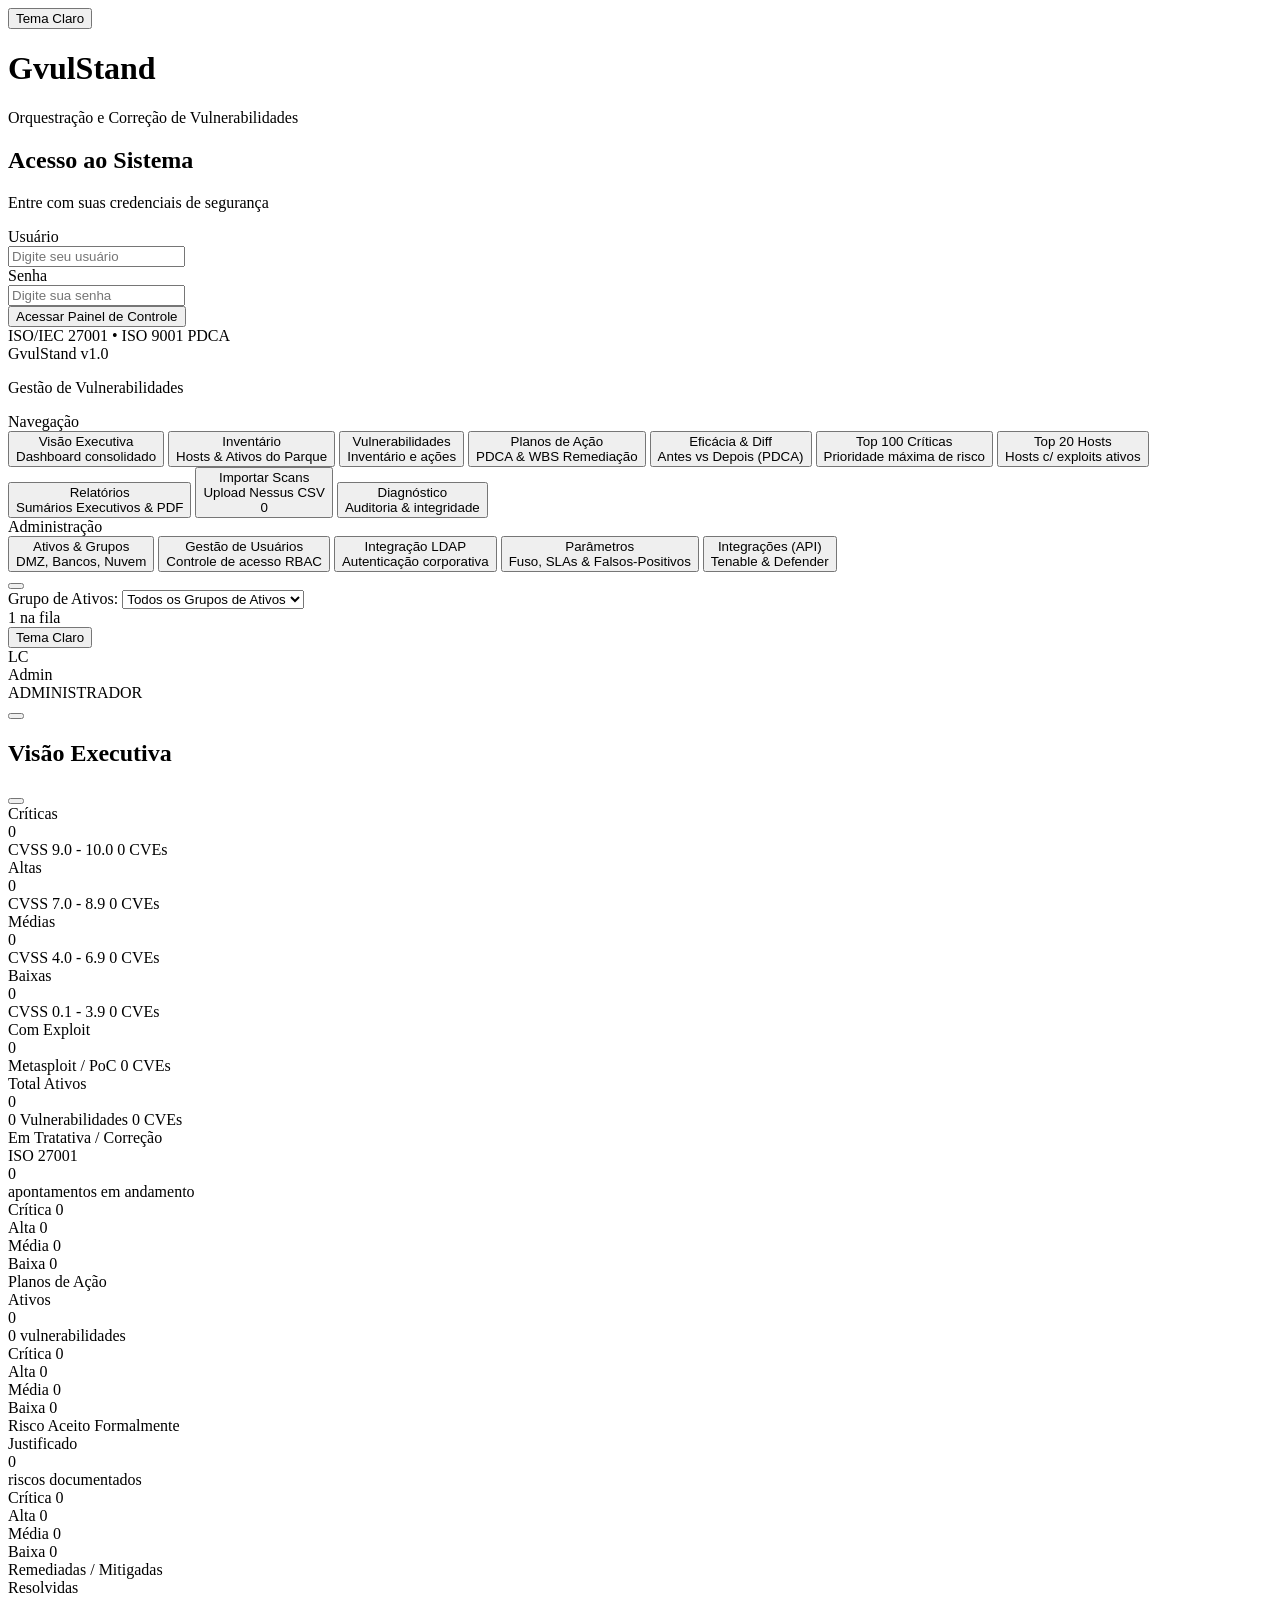
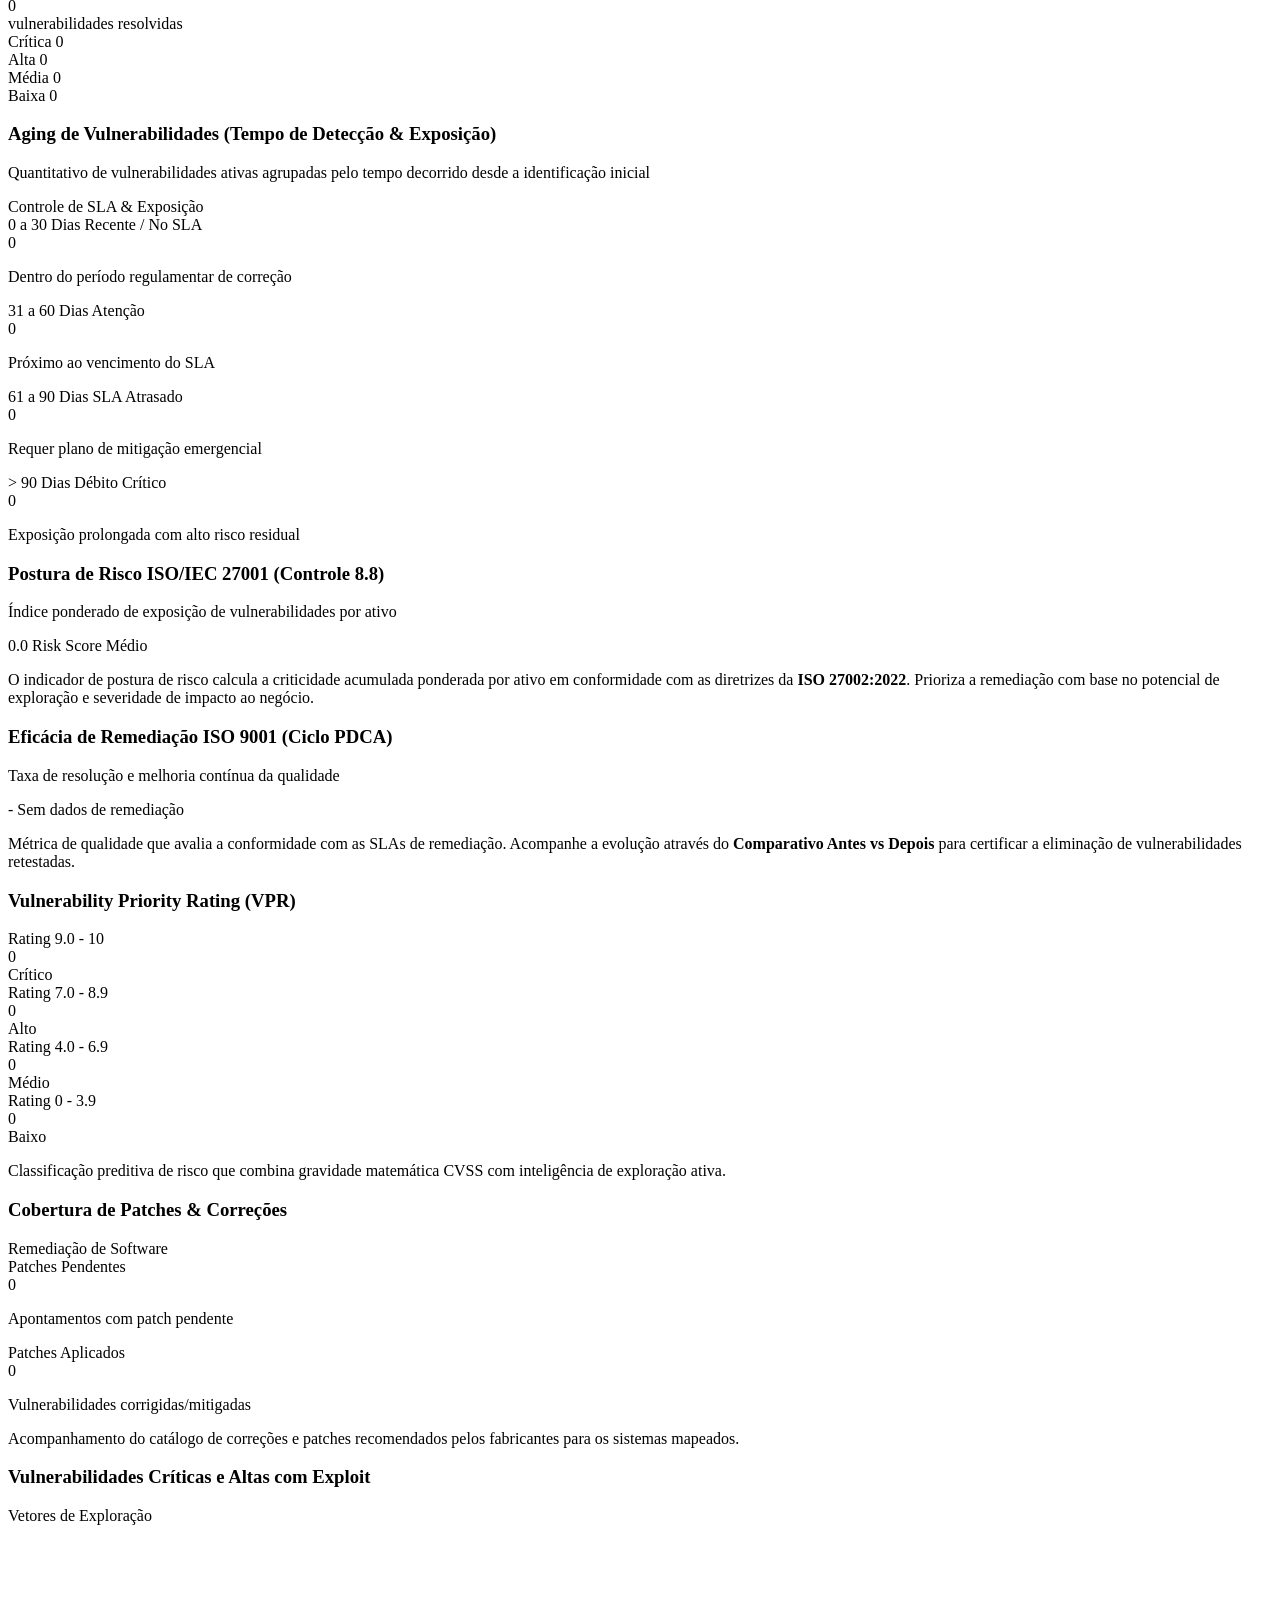
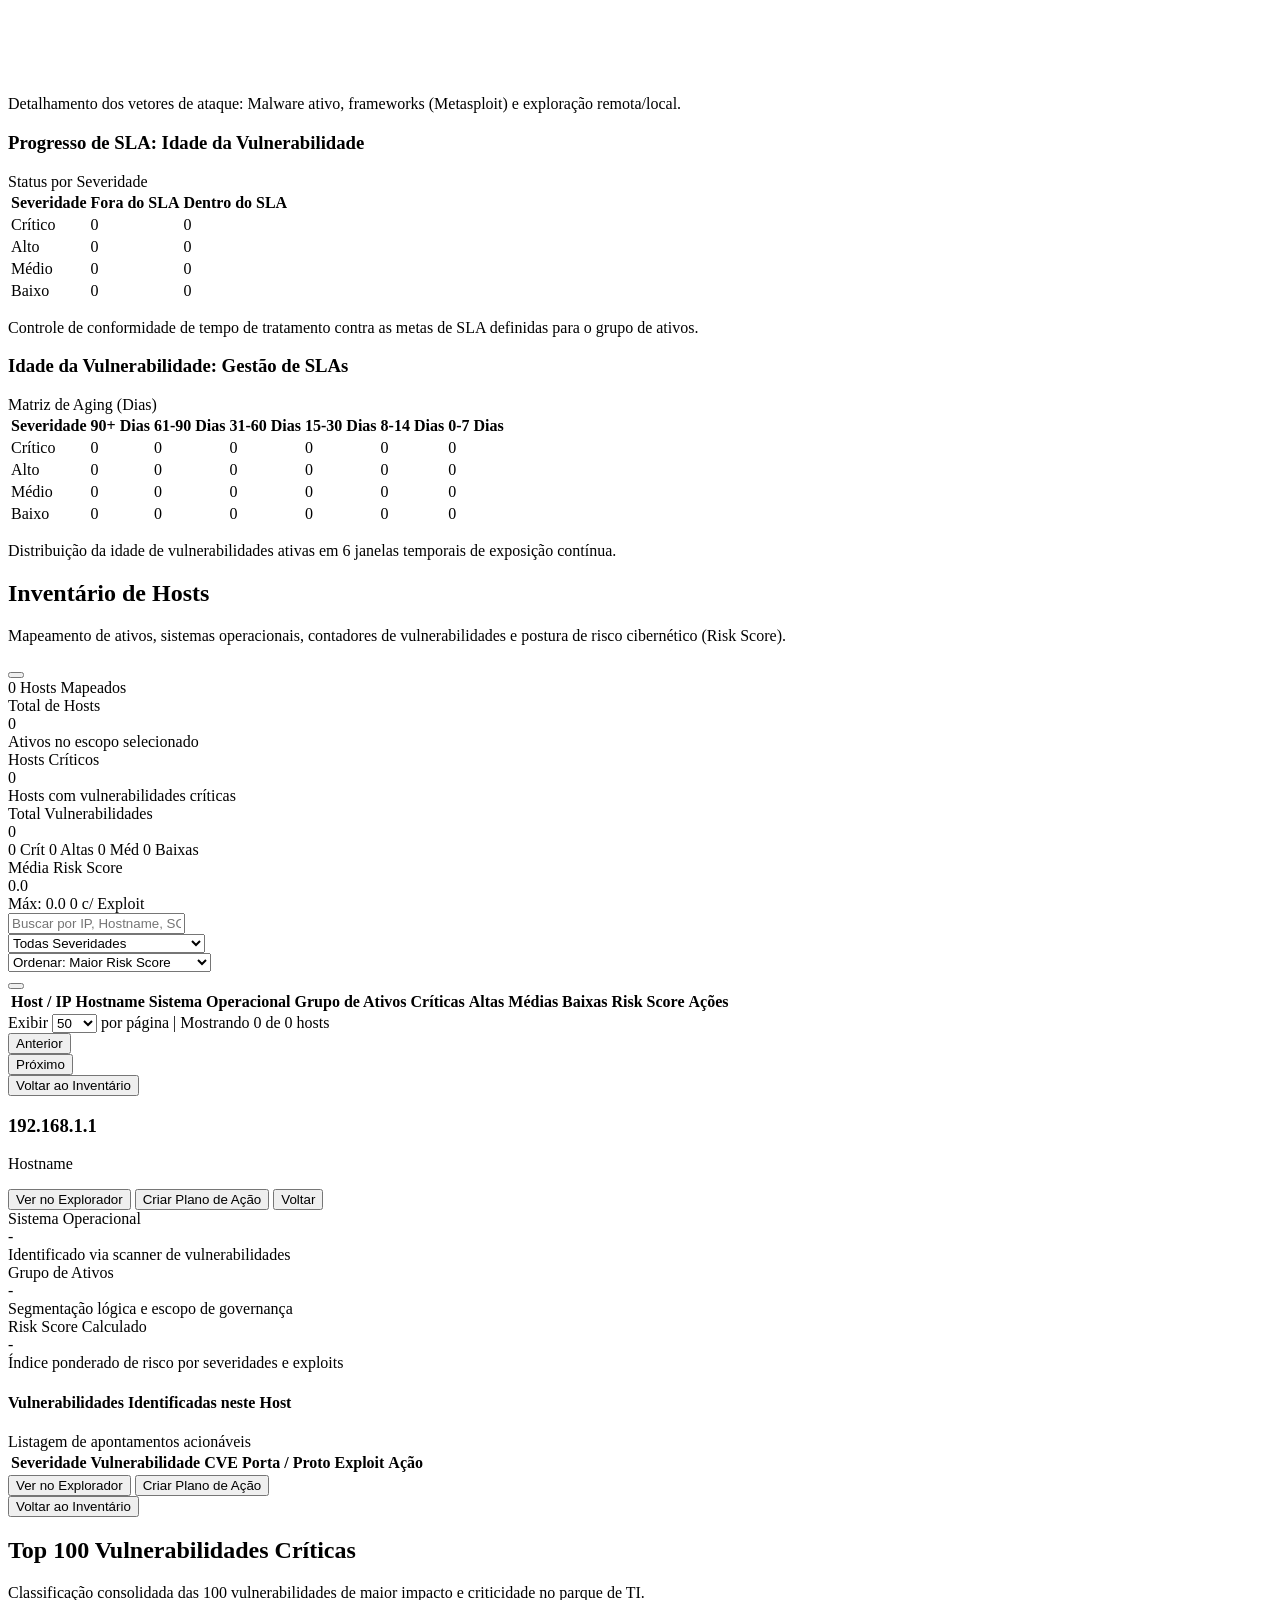
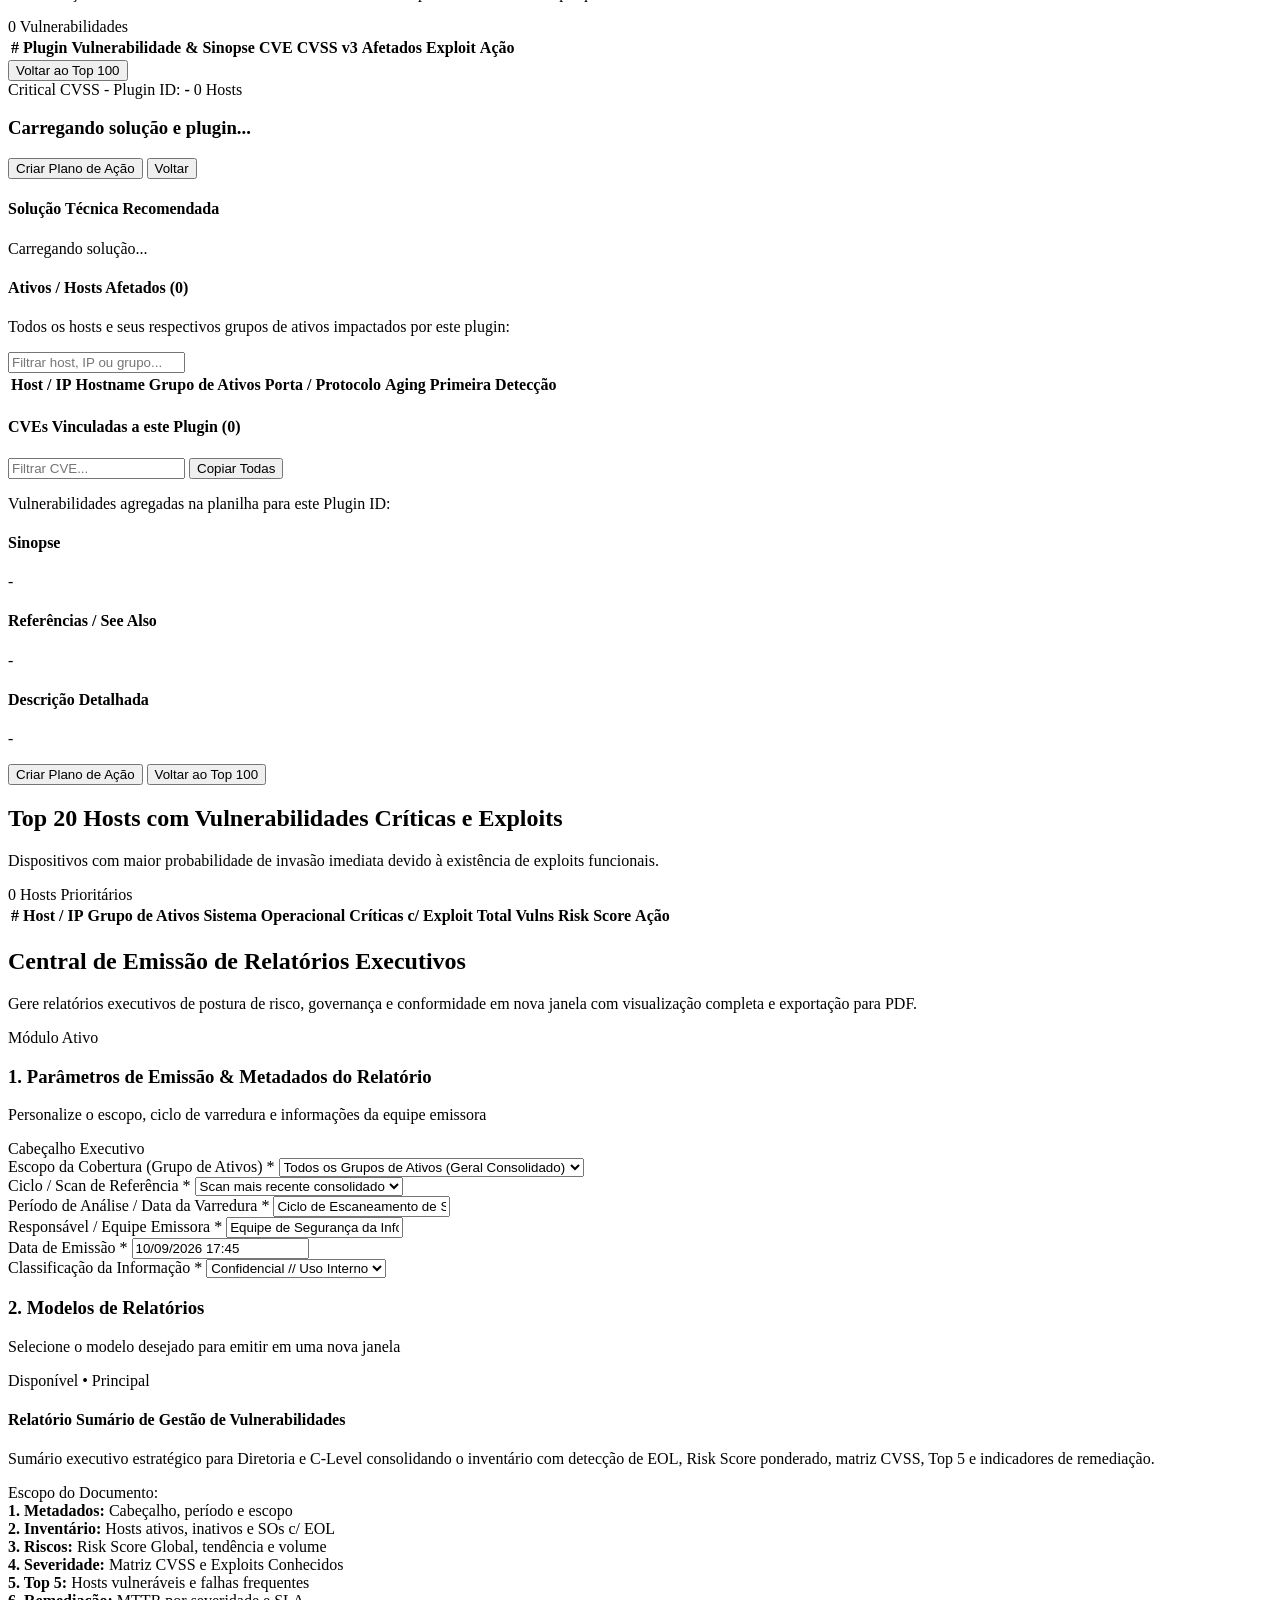
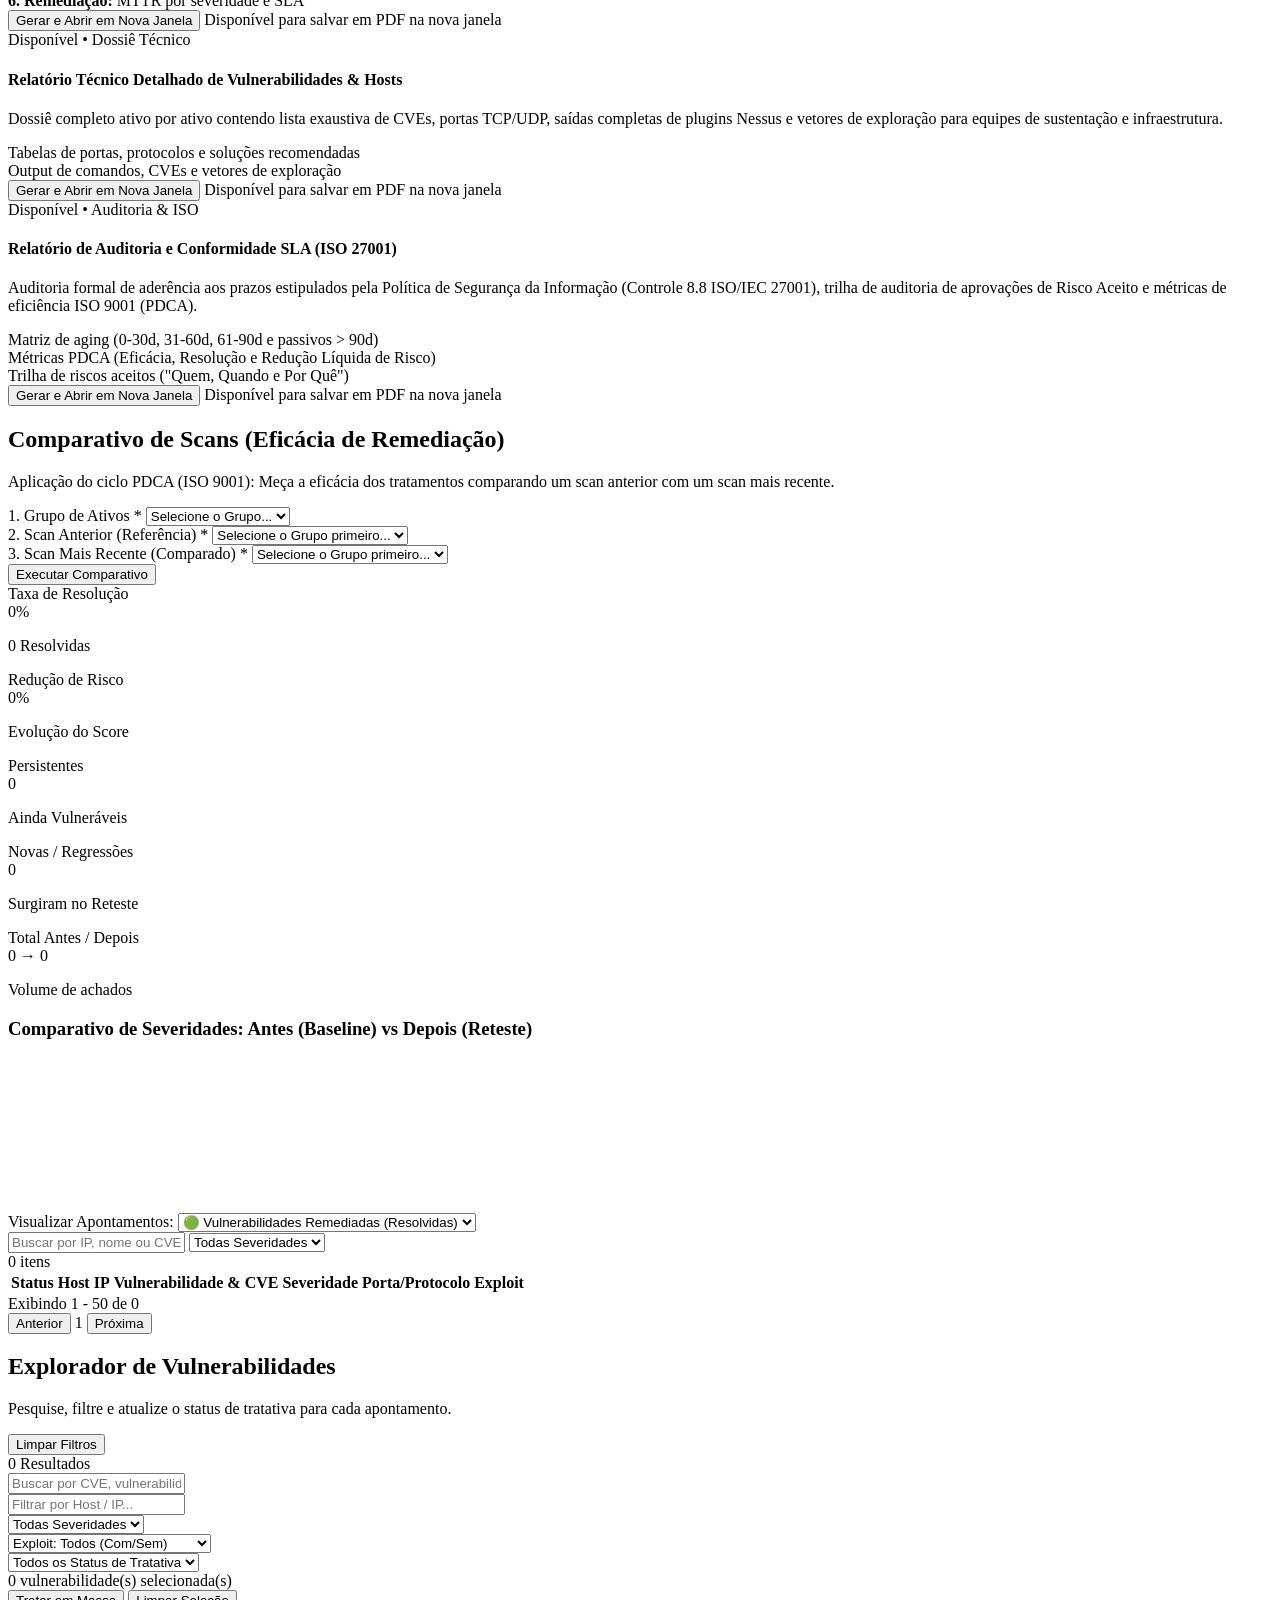
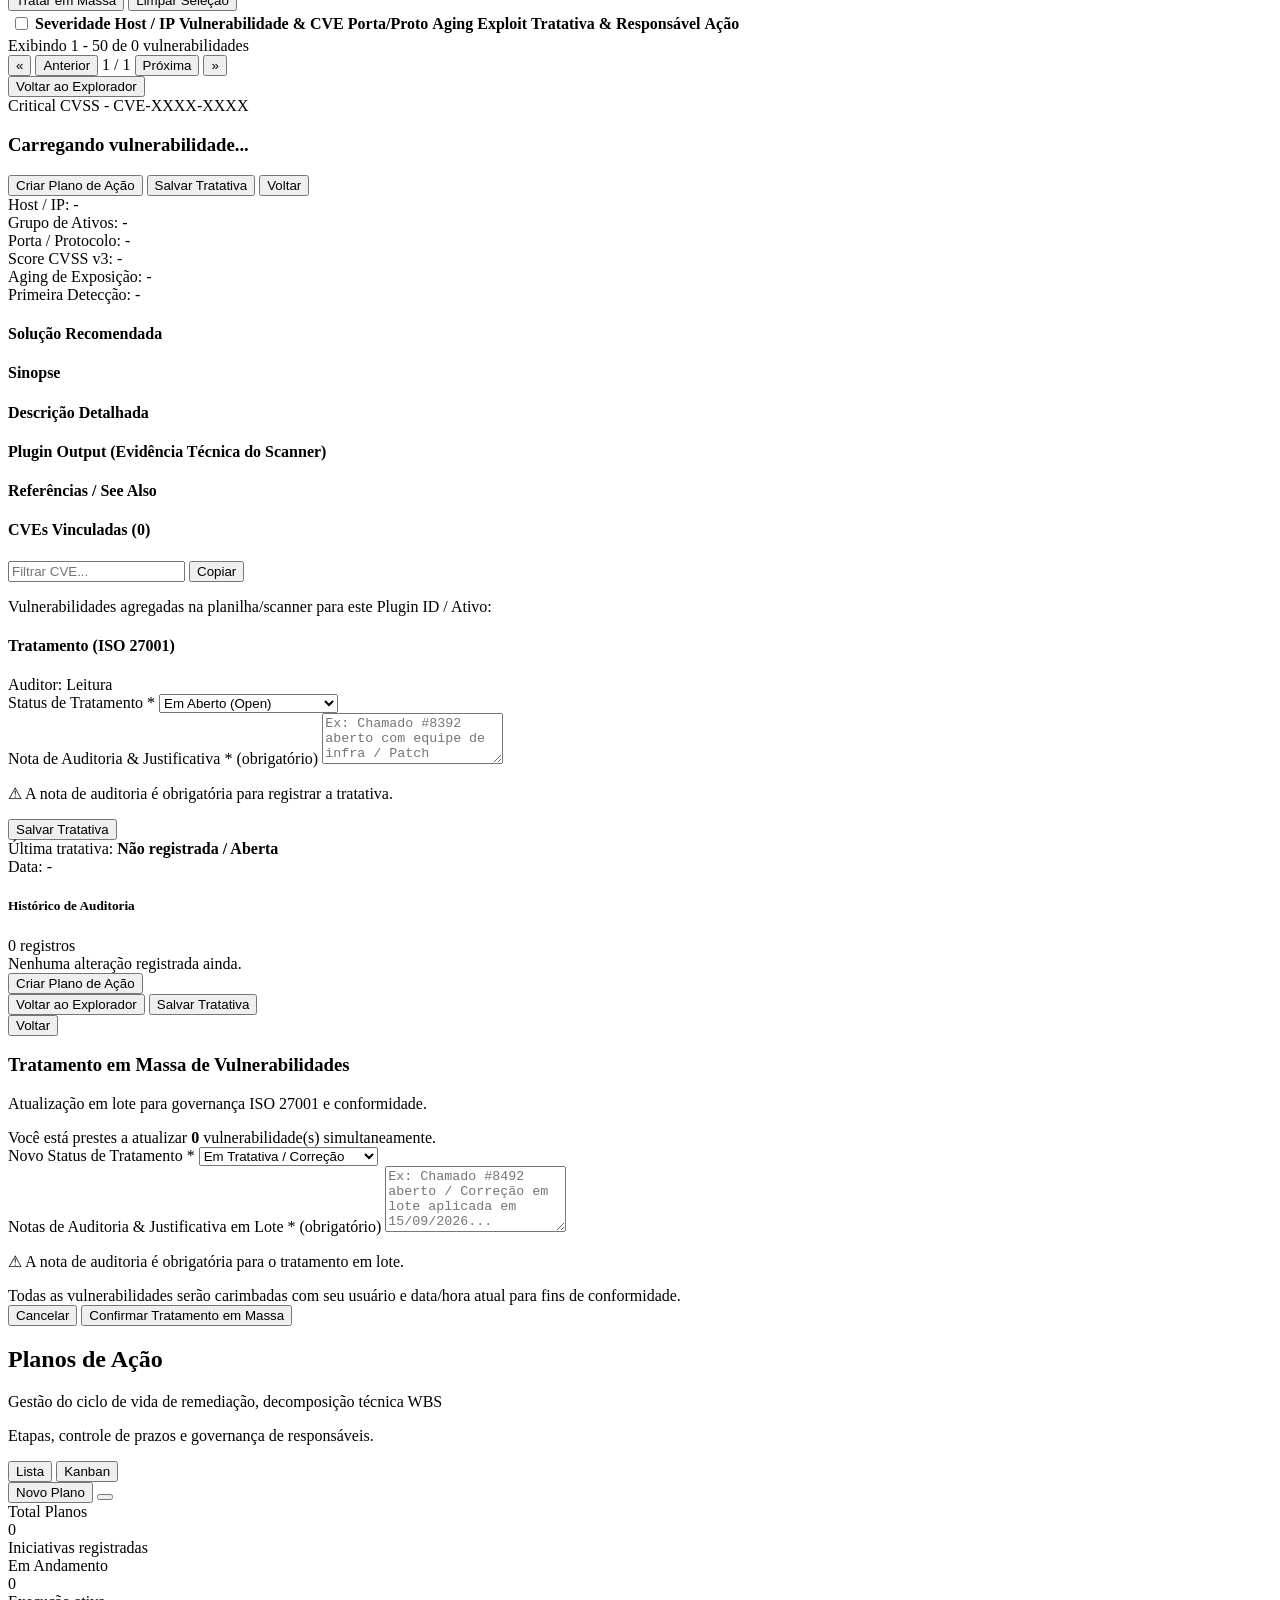
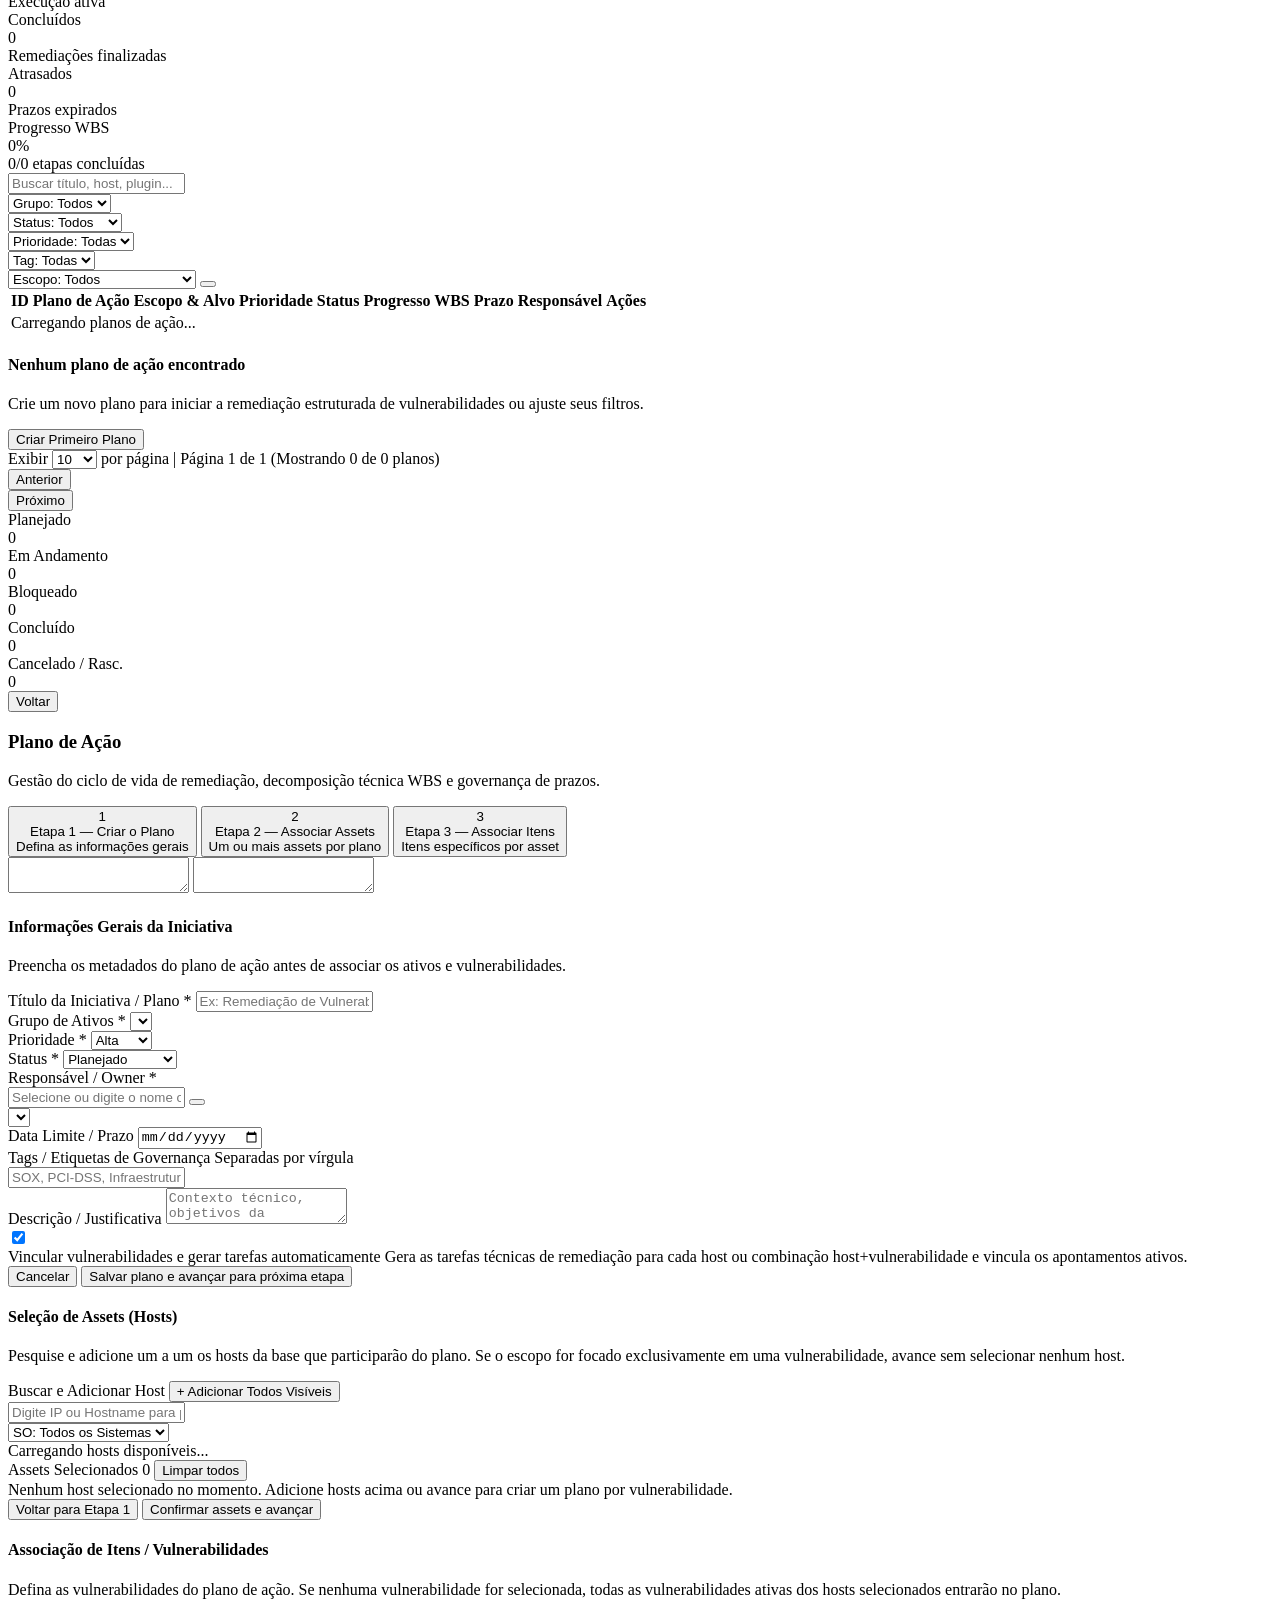
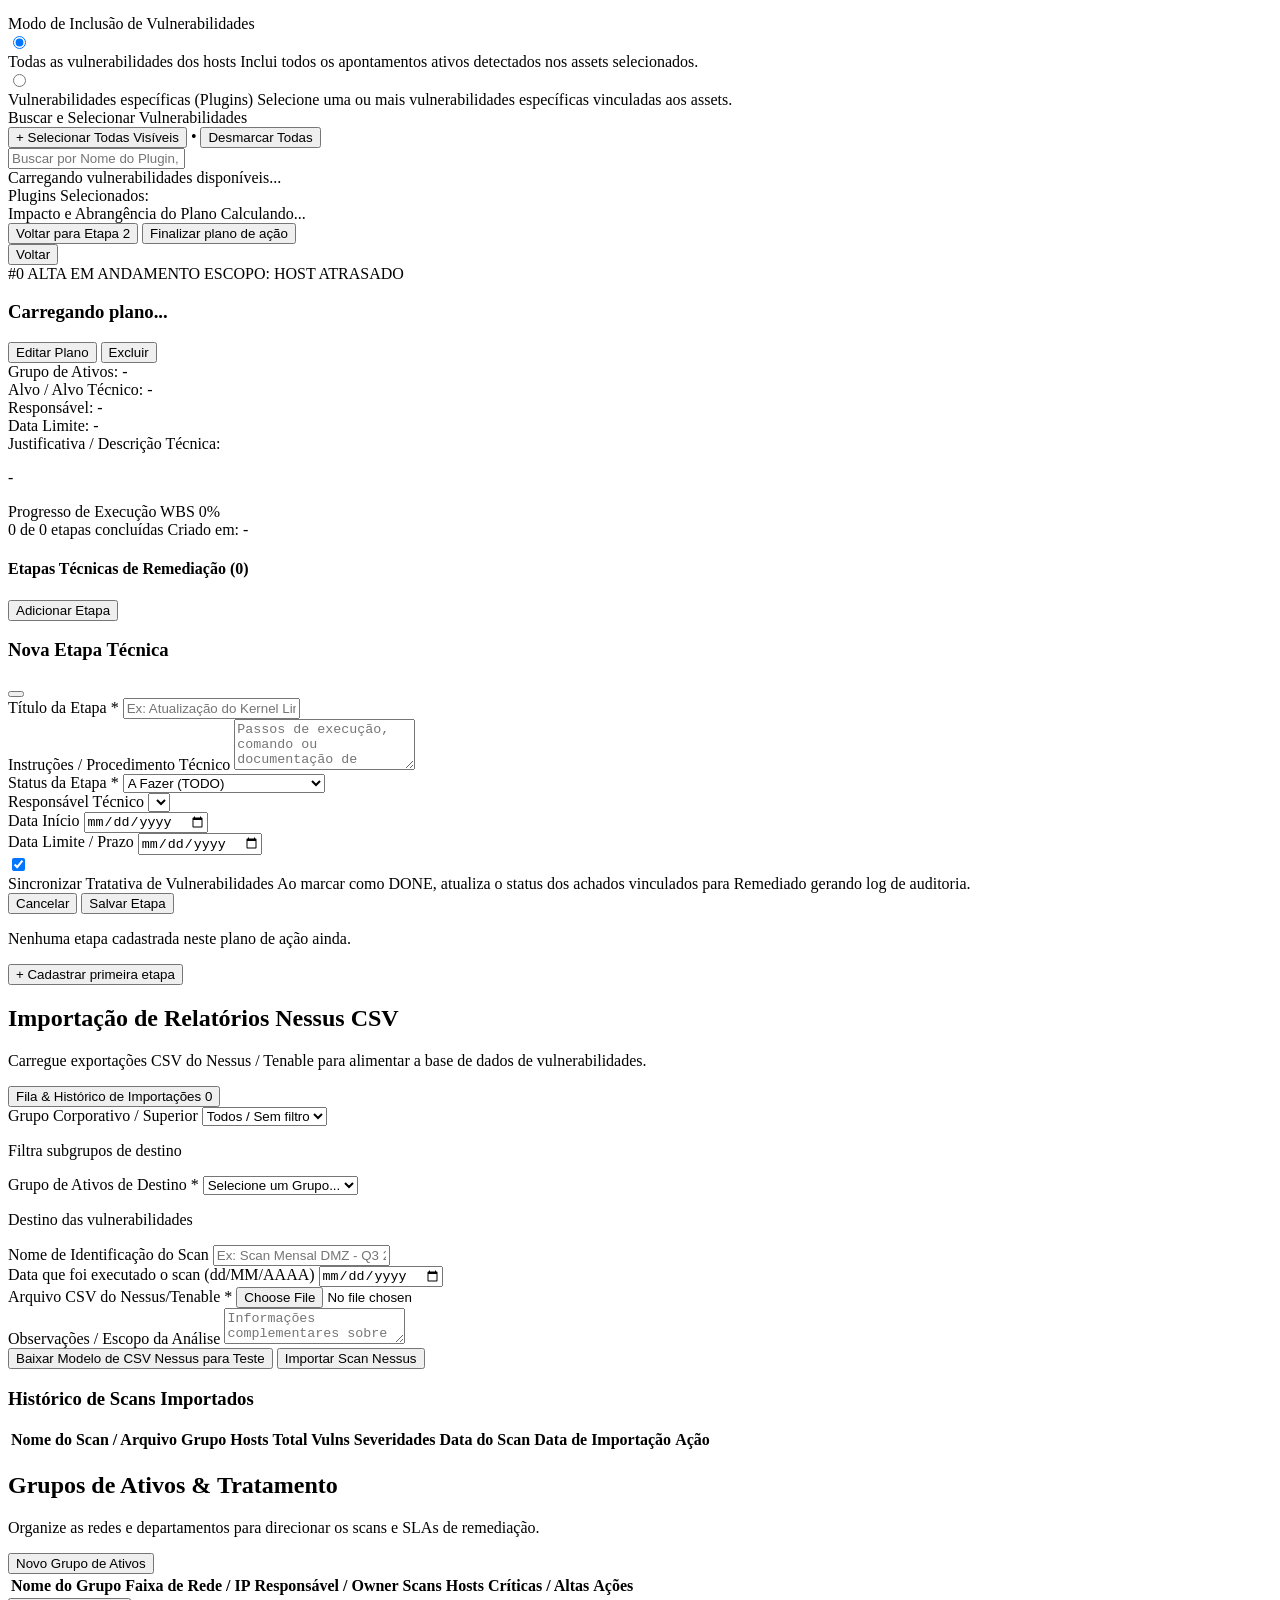
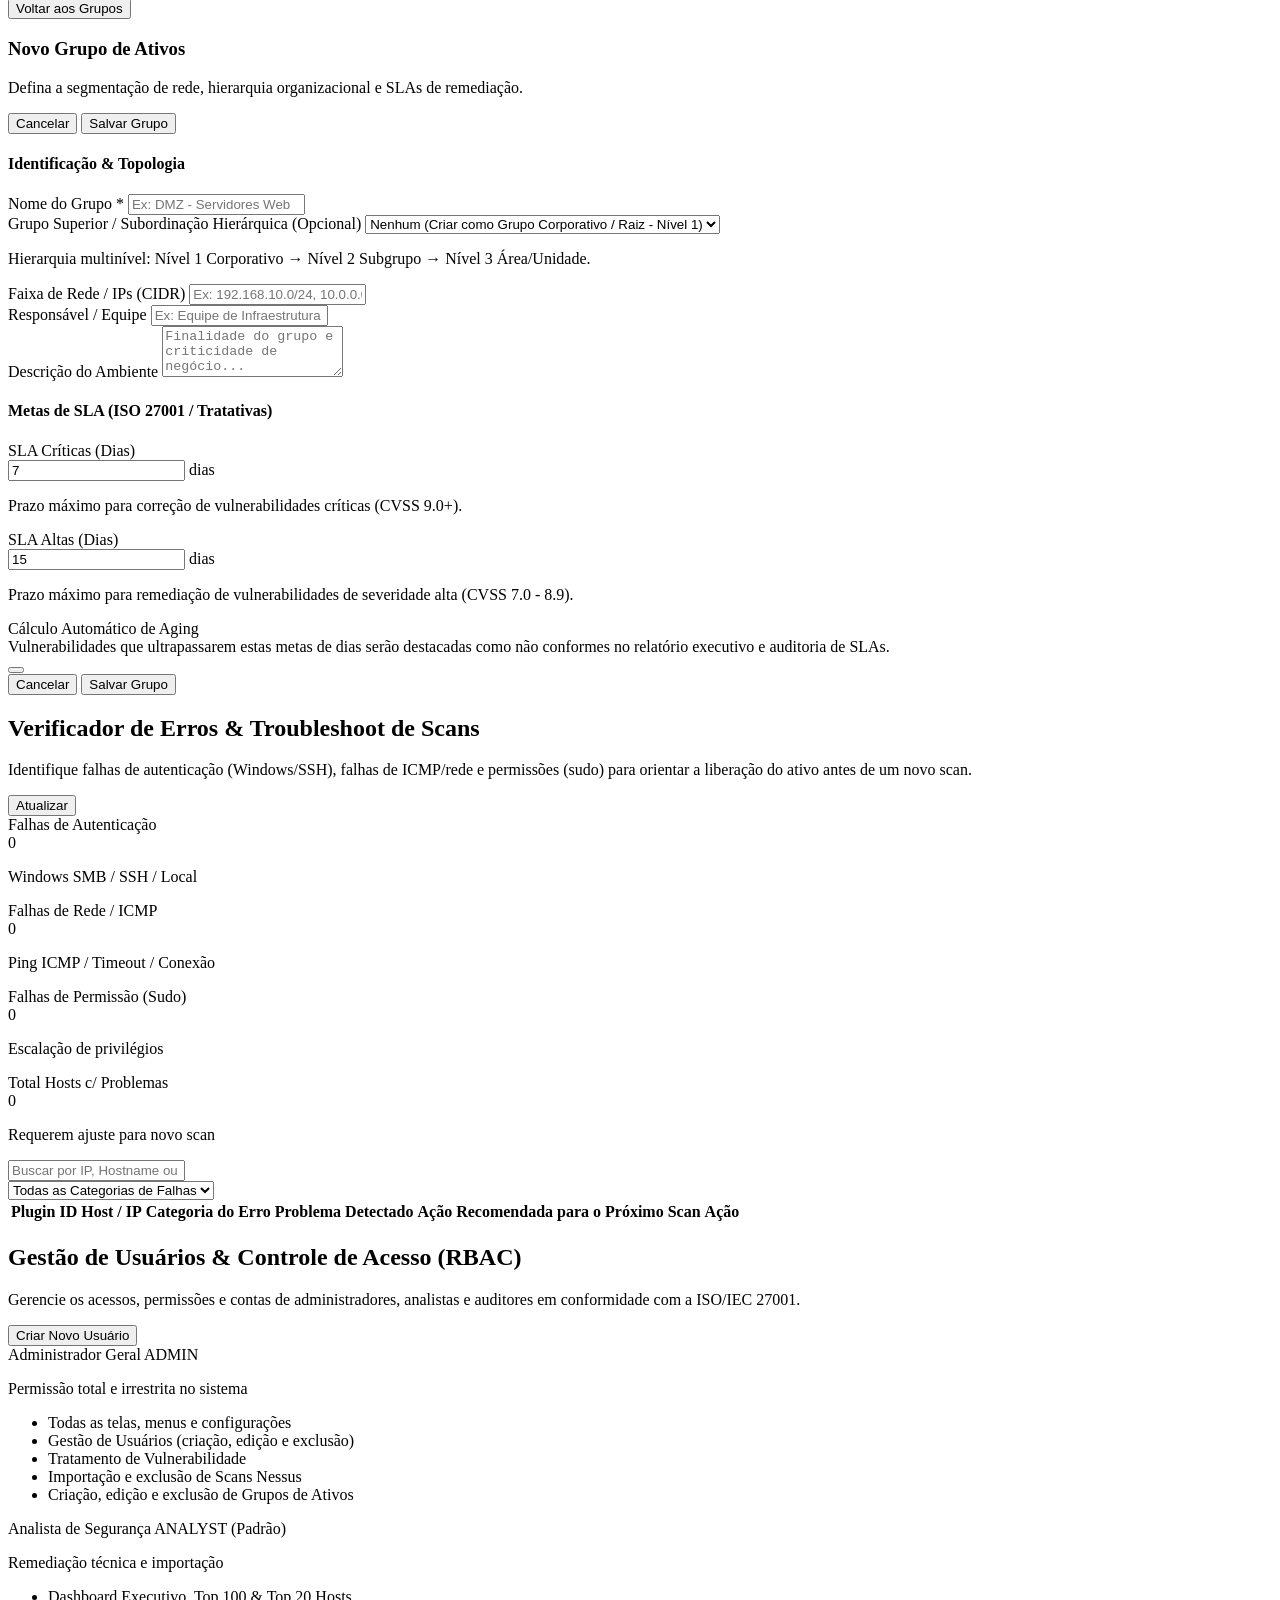
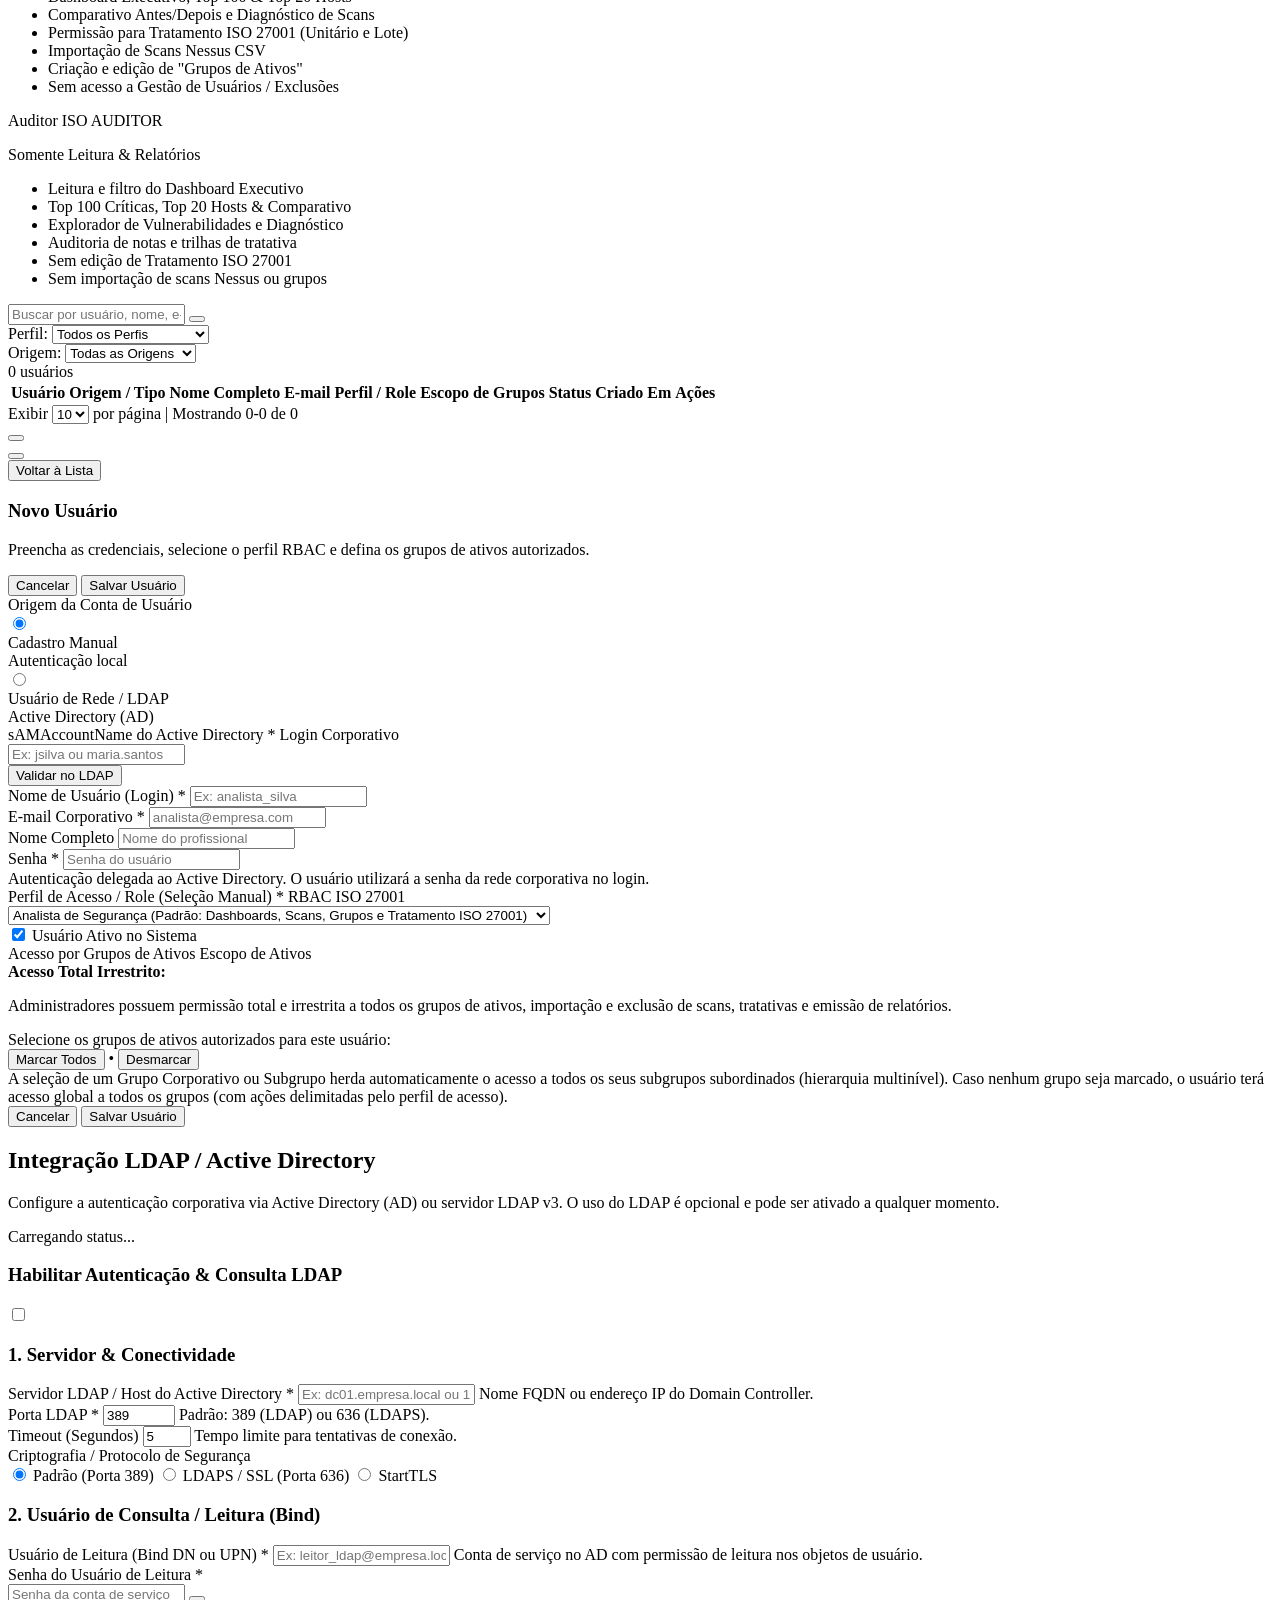
==== commit 14393127: "more updates" ====
--- a/frontend/public/index.html
+++ b/frontend/public/index.html
@@ -40,7 +40,7 @@
           <i data-lucide="shield-check" class="w-9 h-9 text-white"></i>
         </div>
         <h1 class="text-3xl font-extrabold tracking-tight text-slate-900 dark:text-white">GvulStand</h1>
-        <p class="text-sm text-slate-500 dark:text-slate-400 mt-1">Gerenciamento de Vulnerabilidades • ISO 27000 & 9000</p>
+        <p class="text-sm text-slate-500 dark:text-slate-400 mt-1">Orquestração e Correção de Vulnerabilidades</p>
       </div>
 
       <!-- Login Card -->
@@ -85,8 +85,7 @@
         <span class="flex items-center space-x-1"><i data-lucide="check-circle" class="w-3.5 h-3.5 text-emerald-500"></i><span>ISO/IEC 27001</span></span>
         <span>•</span>
         <span class="flex items-center space-x-1"><i data-lucide="check-circle" class="w-3.5 h-3.5 text-emerald-500"></i><span>ISO 9001 PDCA</span></span>
-        <span>•</span>
-        <span class="flex items-center space-x-1"><i data-lucide="check-circle" class="w-3.5 h-3.5 text-teal-500"></i><span>Tenable Nessus CSV</span></span>
+       
       </div>
     </div>
   </div>
@@ -112,7 +111,7 @@
             <span class="text-base font-extrabold tracking-tight text-slate-900 dark:text-white">GvulStand</span>
             <span class="px-1.5 py-0.2 rounded text-[9px] font-bold bg-teal-50 text-[#0F766E] border border-teal-200 dark:bg-teal-950 dark:text-teal-300 dark:border-teal-800">v1.0</span>
           </div>
-          <p class="text-[11px] text-slate-400 dark:text-slate-400 truncate">Governança de Vulnerabilidades</p>
+          <p class="text-[11px] text-slate-400 dark:text-slate-400 truncate">Gestão de Vulnerabilidades</p>
         </div>
       </div>
 
@@ -352,9 +351,7 @@
 
             <!-- Action buttons -->
             <div class="flex items-center space-x-1 ml-1">
-              <button onclick="App.openChangePasswordModal()" title="Alterar Senha" class="p-1.5 rounded-lg text-slate-400 hover:text-slate-700 dark:hover:text-white hover:bg-slate-100 dark:hover:bg-slate-800 transition cursor-pointer">
-                <i data-lucide="key" class="w-3.5 h-3.5"></i>
-              </button>
+              
               <button onclick="App.logout()" title="Encerrar Sessão" class="p-1.5 rounded-lg text-rose-500 hover:bg-rose-50 dark:hover:bg-rose-950/30 transition cursor-pointer">
                 <i data-lucide="log-out" class="w-3.5 h-3.5"></i>
               </button>
@@ -377,10 +374,7 @@
             <div>
               <h2 class="text-2xl font-extrabold tracking-tight text-slate-900 dark:text-white flex items-center space-x-2">
                 <span>Visão Executiva</span>
-                <!-- <span class="text-xs font-bold px-2 py-0.5 rounded-md bg-teal-50 text-[#0F766E] border border-teal-200 dark:bg-teal-950 dark:text-teal-300 dark:border-teal-800">ISO 27001 & ISO 9001</span>
-                -->
               </h2>
-              <p class="text-xs text-slate-500 dark:text-slate-400 mt-1">Panorama consolidado do risco cibernético do parque tecnológico — Scan Produção e Governança Contínua.</p>
             </div>
             <div class="flex items-center space-x-3">
               <!-- <button onclick="App.navigate('vulnerabilities')" class="px-4 py-2.5 rounded-xl bg-white dark:bg-slate-800 border border-slate-200 dark:border-slate-700 text-slate-700 dark:text-slate-200 hover:bg-slate-50 dark:hover:bg-slate-700 text-xs font-semibold shadow-xs flex items-center space-x-2 transition cursor-pointer">
@@ -3959,11 +3953,7 @@
             <p class="text-xs text-slate-500 dark:text-slate-400 mt-1">Configure a autenticação corporativa via Active Directory (AD) ou servidor LDAP v3. O uso do LDAP é opcional e pode ser ativado a qualquer momento.</p>
           </div>
           <div class="flex flex-wrap items-center gap-3">
-            <a href="/static/DOCUMENTACAO_TECNICA_E_FUNCIONALIDADES.pdf" target="_blank" download="DOCUMENTACAO_TECNICA_E_FUNCIONALIDADES.pdf" title="Baixar Documentação Oficial do Sistema em PDF" class="px-3.5 py-2 rounded-xl bg-white dark:bg-slate-800 border border-slate-200 dark:border-slate-700 hover:bg-slate-50 dark:hover:bg-slate-700 text-[#0F766E] dark:text-teal-300 text-xs font-semibold shadow-xs flex items-center space-x-2 transition cursor-pointer">
-              <i data-lucide="file-text" class="w-4 h-4 text-[#0F766E] dark:text-teal-400"></i>
-              <span>Documentação Oficial (PDF)</span>
-            </a>
-            <span id="ldap-badge-status" class="px-3 py-1 rounded-full text-xs font-bold bg-slate-100 dark:bg-slate-800 text-slate-600 dark:text-slate-400 border border-slate-200 dark:border-slate-700 flex items-center space-x-1.5">
+              <span id="ldap-badge-status" class="px-3 py-1 rounded-full text-xs font-bold bg-slate-100 dark:bg-slate-800 text-slate-600 dark:text-slate-400 border border-slate-200 dark:border-slate-700 flex items-center space-x-1.5">
               <span class="w-2 h-2 rounded-full bg-slate-500"></span>
               <span>Carregando status...</span>
             </span>
@@ -3971,16 +3961,13 @@
         </div>
 
         <!-- Master Switch Card -->
-        <div class="glass-panel rounded-2xl p-6 border border-slate-200 dark:border-slate-800 bg-white dark:bg-[#131B2E] space-y-4">
-          <div class="flex flex-col sm:flex-row sm:items-center justify-between gap-4 pb-4 border-b border-slate-200 dark:border-slate-800">
+        <div class="glass-panel rounded-2xl p-3 border border-slate-200 dark:border-slate-800 bg-white dark:bg-[#131B2E] space-y-4">
+          <div class="flex flex-col sm:flex-row sm:items-center justify-between border-slate-200 dark:border-slate-800">
             <div class="space-y-1">
               <h3 class="text-base font-bold text-slate-900 dark:text-slate-100 flex items-center space-x-2">
                 <i data-lucide="power" class="w-4 h-4 text-purple-600 dark:text-purple-400"></i>
                 <span>Habilitar Autenticação & Consulta LDAP</span>
               </h3>
-              <p class="text-xs text-slate-500 dark:text-slate-400 max-w-2xl">
-                Ao ativar, usuários cadastrados como <strong>Rede / LDAP</strong> autenticarão diretamente no domínio corporativo via sAMAccountName, e o sistema consultará o Active Directory para validação e busca de dados.
-              </p>
             </div>
             <label class="relative inline-flex items-center cursor-pointer flex-shrink-0">
               <input type="checkbox" id="ldap-enabled-toggle" onchange="App.handleLdapToggleChange()" class="sr-only peer">
@@ -3988,27 +3975,7 @@
             </label>
           </div>
 
-          <!-- Informative Alert Box -->
-          <div class="grid grid-cols-1 md:grid-cols-2 gap-4 text-xs">
-            <div class="p-3.5 rounded-xl bg-slate-50 dark:bg-slate-900/80 border border-slate-200 dark:border-slate-800 text-slate-700 dark:text-slate-300 space-y-1">
-              <div class="font-semibold text-teal-700 dark:text-sky-400 flex items-center space-x-1.5">
-                <i data-lucide="shield-check" class="w-4 h-4"></i>
-                <span>Autenticação Híbrida & Resiliência</span>
-              </div>
-              <p class="text-slate-600 dark:text-slate-400 text-[11px] leading-relaxed">
-                Usuários cadastrados manualmente continuam acessando com usuário e senha locais independentemente do status do LDAP. Administradores locais mantêm acesso ininterrupto.
-              </p>
-            </div>
-            <div class="p-3.5 rounded-xl bg-slate-50 dark:bg-slate-900/80 border border-slate-200 dark:border-slate-800 text-slate-700 dark:text-slate-300 space-y-1">
-              <div class="font-semibold text-purple-700 dark:text-purple-400 flex items-center space-x-1.5">
-                <i data-lucide="user-check" class="w-4 h-4"></i>
-                <span>Vínculo por sAMAccountName</span>
-              </div>
-              <p class="text-slate-600 dark:text-slate-400 text-[11px] leading-relaxed">
-                Na Gestão de Usuários, o administrador cadastra contas de rede informando o <code>sAMAccountName</code>, aproveitando nome e e-mail do AD e definindo a role manualmente.
-              </p>
-            </div>
-          </div>
+
         </div>
 
         <!-- LDAP Configuration Form -->
@@ -4460,39 +4427,6 @@
               </button>
             </div>
         </form>
-
-        <!-- Card de Segurança da Conta: Alterar Minha Senha -->
-        <div id="change-pwd-modal" class="glass-panel rounded-2xl p-6 border border-slate-200 dark:border-slate-800 bg-white dark:bg-[#131B2E] shadow-xl space-y-4">
-          <div class="flex items-center justify-between pb-3 border-b border-slate-200 dark:border-slate-800">
-            <div class="flex items-center space-x-2.5">
-              <div class="p-2 rounded-xl bg-teal-50 dark:bg-teal-950/40 text-[#0F766E] dark:text-teal-400 border border-teal-200/80 dark:border-teal-700/50">
-                <i data-lucide="key-round" class="w-5 h-5"></i>
-              </div>
-              <div>
-                <h3 class="text-base font-bold text-slate-900 dark:text-slate-100">Segurança da Conta & Alteração de Senha</h3>
-                <p class="text-xs text-slate-500 dark:text-slate-400">Atualize sua senha de acesso ao portal Gvulstand</p>
-              </div>
-            </div>
-          </div>
-
-          <div id="change-pwd-error" class="hidden p-3 rounded-xl bg-rose-50 dark:bg-rose-500/15 border border-rose-200 dark:border-slate-800 text-rose-700 dark:text-rose-300 text-xs"></div>
-
-          <form id="change-pwd-form" onsubmit="App.handleChangePassword(event)" class="space-y-4 text-xs max-w-md">
-            <div>
-              <label class="block font-semibold text-slate-600 dark:text-slate-400 uppercase mb-1">Senha Atual *</label>
-              <input type="password" id="change-pwd-old" required class="w-full bg-white dark:bg-slate-900 border border-slate-300 dark:border-slate-700 rounded-xl p-2.5 text-slate-800 dark:text-slate-100 focus:ring-2 focus:ring-teal-500">
-            </div>
-
-            <div>
-              <label class="block font-semibold text-slate-600 dark:text-slate-400 uppercase mb-1">Nova Senha *</label>
-              <input type="password" id="change-pwd-new" required class="w-full bg-white dark:bg-slate-900 border border-slate-300 dark:border-slate-700 rounded-xl p-2.5 text-slate-800 dark:text-slate-100 focus:ring-2 focus:ring-teal-500">
-            </div>
-
-            <div class="pt-2">
-              <button type="submit" class="px-5 py-2.5 rounded-xl bg-teal-700 hover:bg-teal-600 text-white font-semibold text-xs shadow-md shadow-teal-900/25 cursor-pointer transition">Salvar Nova Senha</button>
-            </div>
-          </form>
-        </div>
       </section>
 
       <!-- ==================================================== -->
@@ -4597,50 +4531,8 @@
             </div>
           </div>
 
-          <!-- Documentation & Guide Cards -->
-          <div class="grid grid-cols-1 md:grid-cols-2 gap-4">
-            <div class="glass-panel p-5 rounded-2xl border border-slate-200 dark:border-slate-800 bg-white dark:bg-[#131B2E] space-y-3">
-              <div class="flex items-center space-x-2.5 text-blue-600 dark:text-blue-400 font-bold text-sm">
-                <i data-lucide="shield" class="w-5 h-5"></i>
-                <span>Como integrar com Tenable (IO / SC / Nessus)</span>
-              </div>
-              <ul class="text-xs text-slate-600 dark:text-slate-400 space-y-2 leading-relaxed">
-                <li class="flex items-start space-x-2">
-                  <span class="text-blue-500 font-bold">•</span>
-                  <span><strong>Tenable.io:</strong> Endpoint padrão <code>https://cloud.tenable.com</code>. Chaves em <em>Settings &gt; My Account &gt; API Keys</em>.</span>
-                </li>
-                <li class="flex items-start space-x-2">
-                  <span class="text-blue-500 font-bold">•</span>
-                  <span><strong>Tenable.sc / SecurityCenter:</strong> Insira a URL completa (ex: <code>https://tenable-sc.empresa.local:443</code>). Desmarque SSL para autoassinados.</span>
-                </li>
-                <li class="flex items-start space-x-2">
-                  <span class="text-blue-500 font-bold">•</span>
-                  <span><strong>Nessus Professional:</strong> URL local (ex: <code>https://192.168.1.50:8834</code>) e API keys com permissões de leitura.</span>
-                </li>
-              </ul>
-            </div>
-
-            <div class="glass-panel p-5 rounded-2xl border border-slate-200 dark:border-slate-800 bg-white dark:bg-[#131B2E] space-y-3">
-              <div class="flex items-center space-x-2.5 text-sky-600 dark:text-sky-400 font-bold text-sm">
-                <i data-lucide="monitor" class="w-5 h-5"></i>
-                <span>Como integrar com Microsoft Defender (MDVM)</span>
-              </div>
-              <ul class="text-xs text-slate-600 dark:text-slate-400 space-y-2 leading-relaxed">
-                <li class="flex items-start space-x-2">
-                  <span class="text-sky-500 font-bold">•</span>
-                  <span><strong>App Registration (Entra ID):</strong> Anote o <em>Tenant ID</em> e o <em>Application (Client) ID</em>.</span>
-                </li>
-                <li class="flex items-start space-x-2">
-                  <span class="text-sky-500 font-bold">•</span>
-                  <span><strong>Client Secret:</strong> Crie um segredo em <em>Certificates &amp; Secrets</em>.</span>
-                </li>
-                <li class="flex items-start space-x-2">
-                  <span class="text-sky-500 font-bold">•</span>
-                  <span><strong>Permissões de API:</strong> Application permissions <code>Vulnerability.Read.All</code> e <code>Device.Read.All</code> com Admin Consent.</span>
-                </li>
-              </ul>
-            </div>
-          </div>
+          
+          
         </div>
 
         <!-- 2. VIEW FRAME CHEIO: CRIAÇÃO / EDIÇÃO DE CONEXÃO DE SCANNER -->
@@ -4990,16 +4882,73 @@
     </main>
 
     <!-- Global Footer -->
-    <footer class="bg-white dark:bg-slate-950 border-t border-slate-200 dark:border-slate-800/80 py-4 text-center text-xs text-slate-500 mt-auto">
-      <div class="w-[90%] mx-auto px-4 flex flex-col sm:flex-row items-center justify-between gap-2">
-        <span>GvulStand &copy; 2026 • Vulnerability Management System</span>
-        <span class="text-slate-400">Compatível com Nessus CSV • Alinhado a ISO/IEC 27001 & ISO 9001</span>
-      </div>
-    </footer>
+    <footer class="w-full py-4 text-center text-sm text-gray-600 bg-gray-50 border-t border-gray-200">
+  <p>
+    <span class="font-semibold">GVulStand</span> &copy; 2026 . 
+    Este software é livre e de código aberto sob a licença 
+    <a href="https://github.com/lluizrreis/gvulstand/blob/main/LICENSE" target="_blank" rel="noopener noreferrer" class="text-blue-600 hover:underline font-medium">GPLv3</a>. 
+    Código disponível no 
+    <a href="https://github.com/lluizrreis/gvulstand" target="_blank" rel="noopener noreferrer" class="text-blue-600 hover:underline font-medium">GitHub</a>.
+  </p>
+</footer>
 
     </div>
   </div>
 
+  <!-- Modal Global de Alteração de Senha -->
+  <div id="change-pwd-modal" class="hidden fixed inset-0 z-50 flex items-center justify-center p-4 bg-slate-900/60 backdrop-blur-sm" onclick="if(event.target === this) App.closeChangePasswordModal()">
+    <div class="relative w-full max-w-md glass-panel rounded-2xl p-6 border border-slate-200 dark:border-slate-800 bg-white dark:bg-[#131B2E] shadow-2xl space-y-5 animate-in fade-in zoom-in-95 duration-150">
+      <!-- Top Header do Modal -->
+      <div class="flex items-center justify-between pb-3 border-b border-slate-200 dark:border-slate-800">
+        <div class="flex items-center space-x-2.5">
+          <div class="p-2 rounded-xl bg-teal-50 dark:bg-teal-950/40 text-[#0F766E] dark:text-teal-400 border border-teal-200/80 dark:border-teal-700/50">
+            <i data-lucide="key-round" class="w-5 h-5"></i>
+          </div>
+          <div>
+            <h3 class="text-base font-bold text-slate-900 dark:text-slate-100">Segurança da Conta & Alteração de Senha</h3>
+            <p class="text-xs text-slate-500 dark:text-slate-400">Atualize sua senha de acesso ao portal Gvulstand</p>
+          </div>
+        </div>
+        <button type="button" onclick="App.closeChangePasswordModal()" class="p-1.5 rounded-lg text-slate-400 hover:text-slate-700 dark:hover:text-white hover:bg-slate-100 dark:hover:bg-slate-800 transition cursor-pointer" title="Fechar">
+          <i data-lucide="x" class="w-4 h-4"></i>
+        </button>
+      </div>
+
+      <!-- Alerta de Erro -->
+      <div id="change-pwd-error" class="hidden p-3 rounded-xl bg-rose-50 dark:bg-rose-500/15 border border-rose-200 dark:border-rose-800/40 text-rose-700 dark:text-rose-300 text-xs flex items-center space-x-2">
+        <i data-lucide="alert-circle" class="w-4 h-4 shrink-0 text-rose-500"></i>
+        <span id="change-pwd-error-msg"></span>
+      </div>
+
+      <!-- Formulário de Alteração de Senha -->
+      <form id="change-pwd-form" onsubmit="App.handleChangePassword(event); return false;" class="space-y-4 text-xs">
+        <div>
+          <label class="block font-semibold text-slate-600 dark:text-slate-400 uppercase mb-1">Senha Atual *</label>
+          <input type="password" id="change-pwd-old" required placeholder="Digite sua senha atual" autocomplete="current-password" class="w-full bg-white dark:bg-slate-900 border border-slate-300 dark:border-slate-700 rounded-xl p-2.5 text-slate-800 dark:text-slate-100 focus:ring-2 focus:ring-teal-500">
+        </div>
+
+        <div>
+          <label class="block font-semibold text-slate-600 dark:text-slate-400 uppercase mb-1">Nova Senha *</label>
+          <input type="password" id="change-pwd-new" required placeholder="Digite a nova senha desejada" autocomplete="new-password" class="w-full bg-white dark:bg-slate-900 border border-slate-300 dark:border-slate-700 rounded-xl p-2.5 text-slate-800 dark:text-slate-100 focus:ring-2 focus:ring-teal-500">
+        </div>
+
+        <div>
+          <label class="block font-semibold text-slate-600 dark:text-slate-400 uppercase mb-1">Confirmar Nova Senha *</label>
+          <input type="password" id="change-pwd-confirm" required placeholder="Confirme a nova senha" autocomplete="new-password" class="w-full bg-white dark:bg-slate-900 border border-slate-300 dark:border-slate-700 rounded-xl p-2.5 text-slate-800 dark:text-slate-100 focus:ring-2 focus:ring-teal-500">
+        </div>
+
+        <div class="flex items-center justify-end space-x-2 pt-3 border-t border-slate-200 dark:border-slate-800">
+          <button type="button" onclick="App.closeChangePasswordModal()" class="px-4 py-2.5 rounded-xl bg-slate-100 hover:bg-slate-200 dark:bg-slate-800 dark:hover:bg-slate-700 text-slate-700 dark:text-slate-300 text-xs font-semibold transition cursor-pointer">
+            Cancelar
+          </button>
+          <button type="submit" id="btn-save-pwd" class="px-5 py-2.5 rounded-xl bg-teal-700 hover:bg-teal-600 text-white font-semibold text-xs shadow-md shadow-teal-900/25 cursor-pointer transition flex items-center space-x-1.5">
+            <i data-lucide="check" class="w-3.5 h-3.5"></i>
+            <span>Salvar Nova Senha</span>
+          </button>
+        </div>
+      </form>
+    </div>
+  </div>
 
   <!-- Floating Progress Card (Ao disparar upload de CSV ou Sincronização API) -->
   <div id="floating-job-progress" class="hidden fixed bottom-6 right-6 z-50 max-w-sm w-full glass-panel rounded-2xl p-4 border border-teal-500/30 bg-white/95 dark:bg-[#131B2E]/95 shadow-2xl backdrop-blur-md transition-all duration-300">
@@ -5037,9 +4986,9 @@
 
 
   <!-- Application Scripts -->
-  <script src="/static/js/api.js?v=20261007_v62"></script>
-  <script src="/static/js/charts.js?v=20261007_v62"></script>
-  <script src="/static/js/app.js?v=20261007_v62"></script>
+  <script src="/static/js/api.js?v=20261007_v63"></script>
+  <script src="/static/js/charts.js?v=20261007_v63"></script>
+  <script src="/static/js/app.js?v=20261007_v63"></script>
   <script>
     document.addEventListener('DOMContentLoaded', () => {
       if (window.lucide && typeof lucide.createIcons === 'function') {
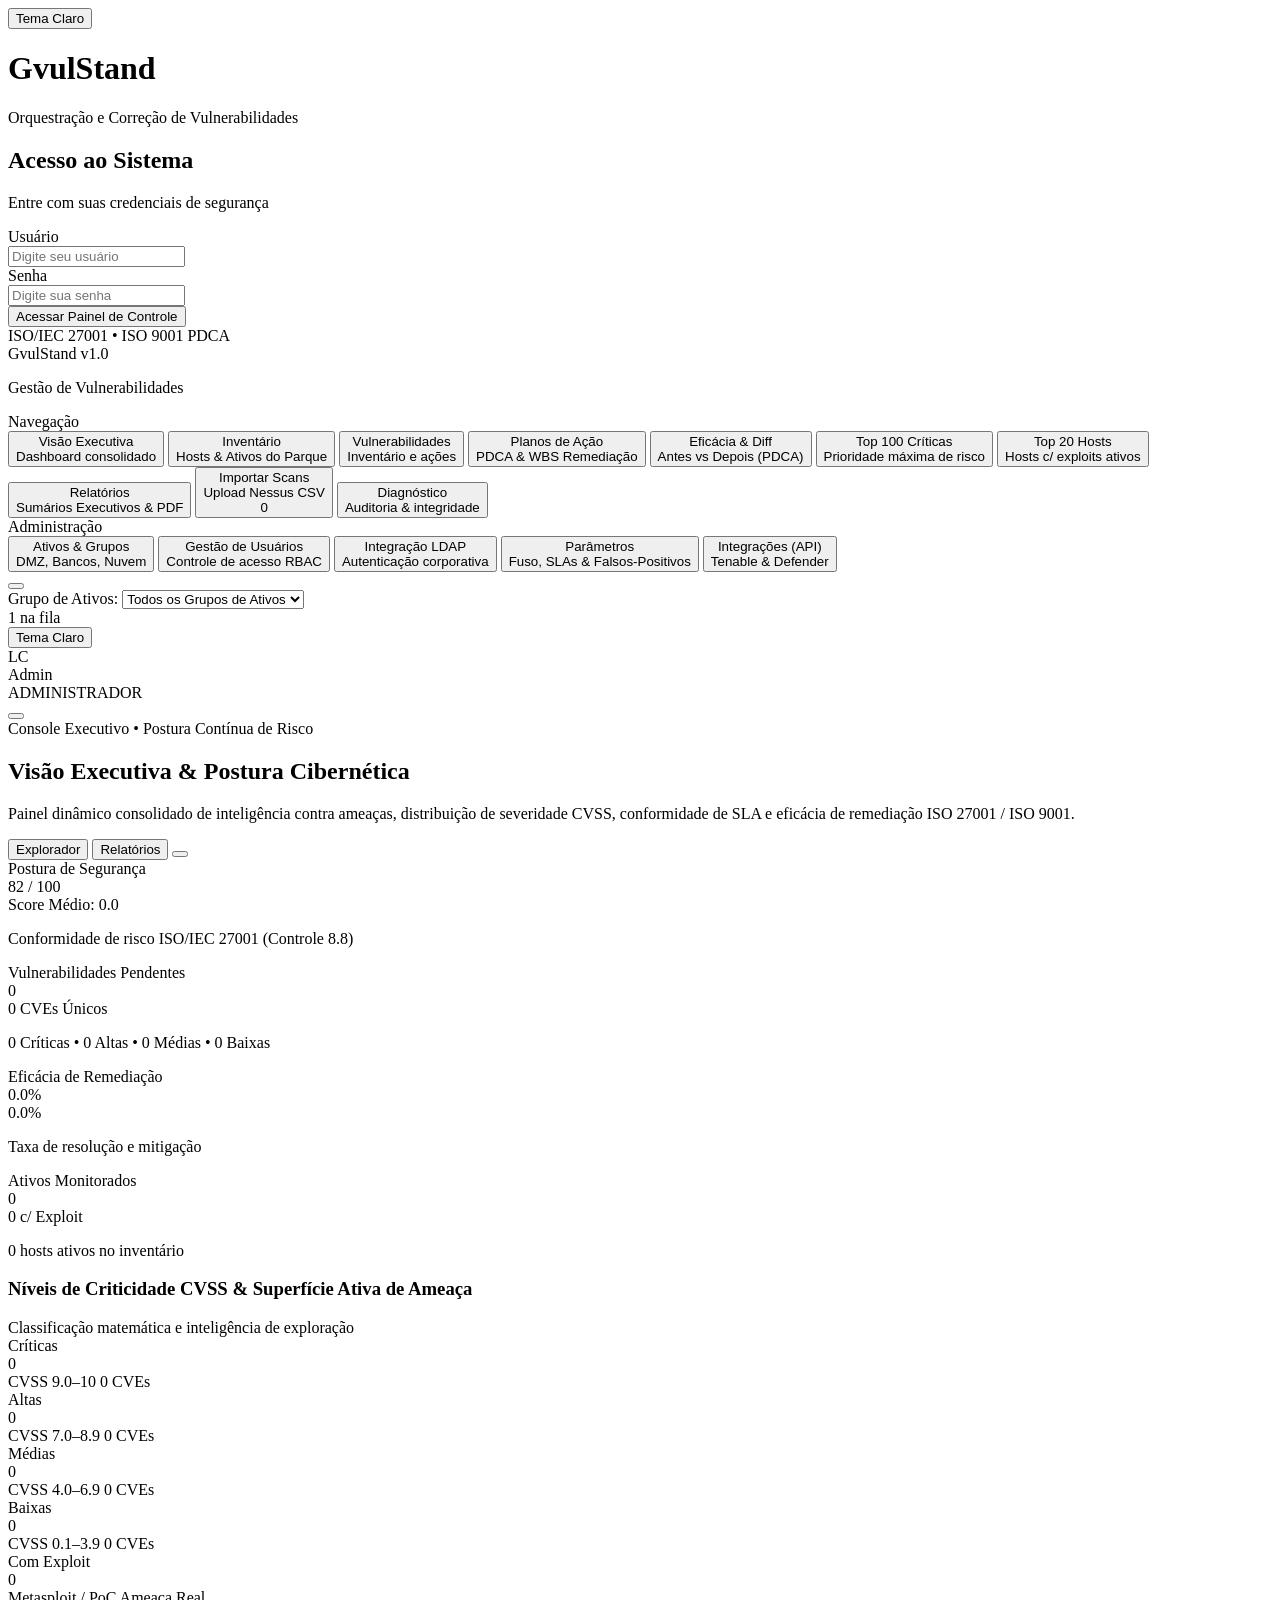
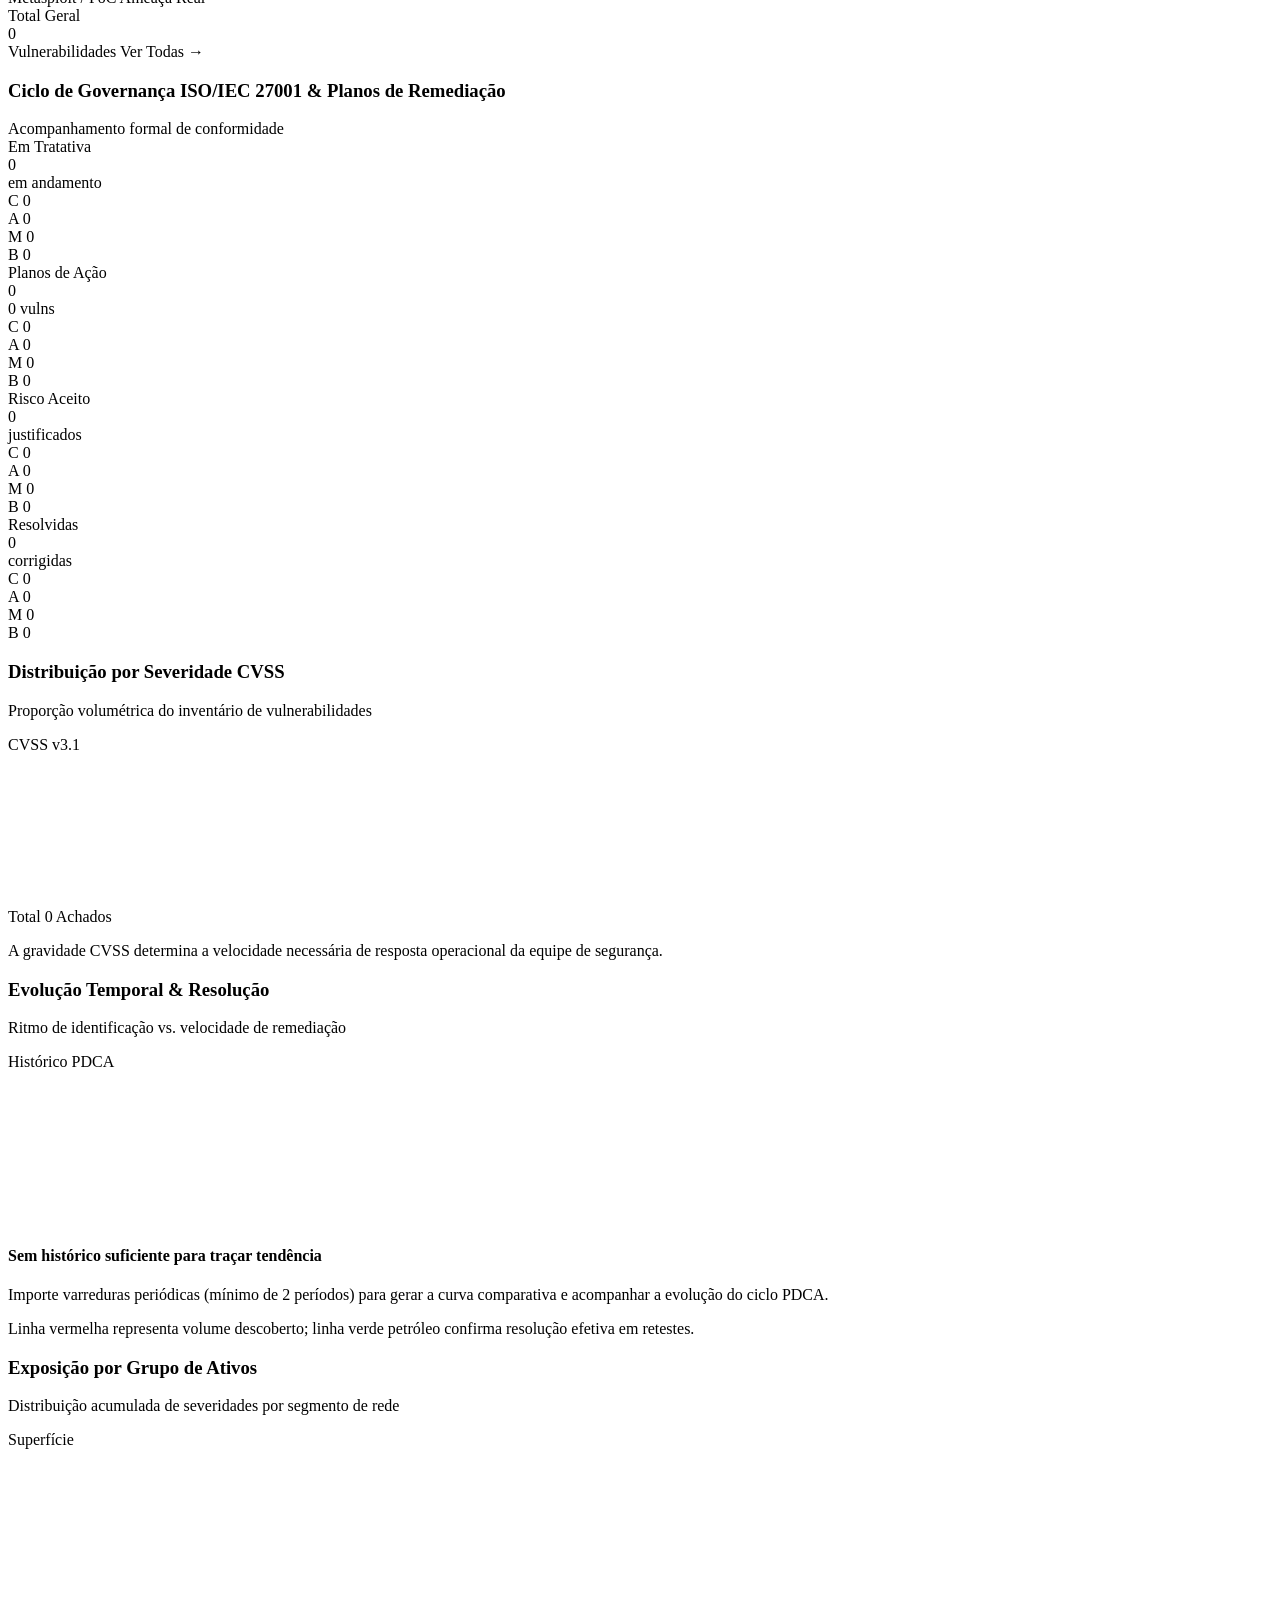
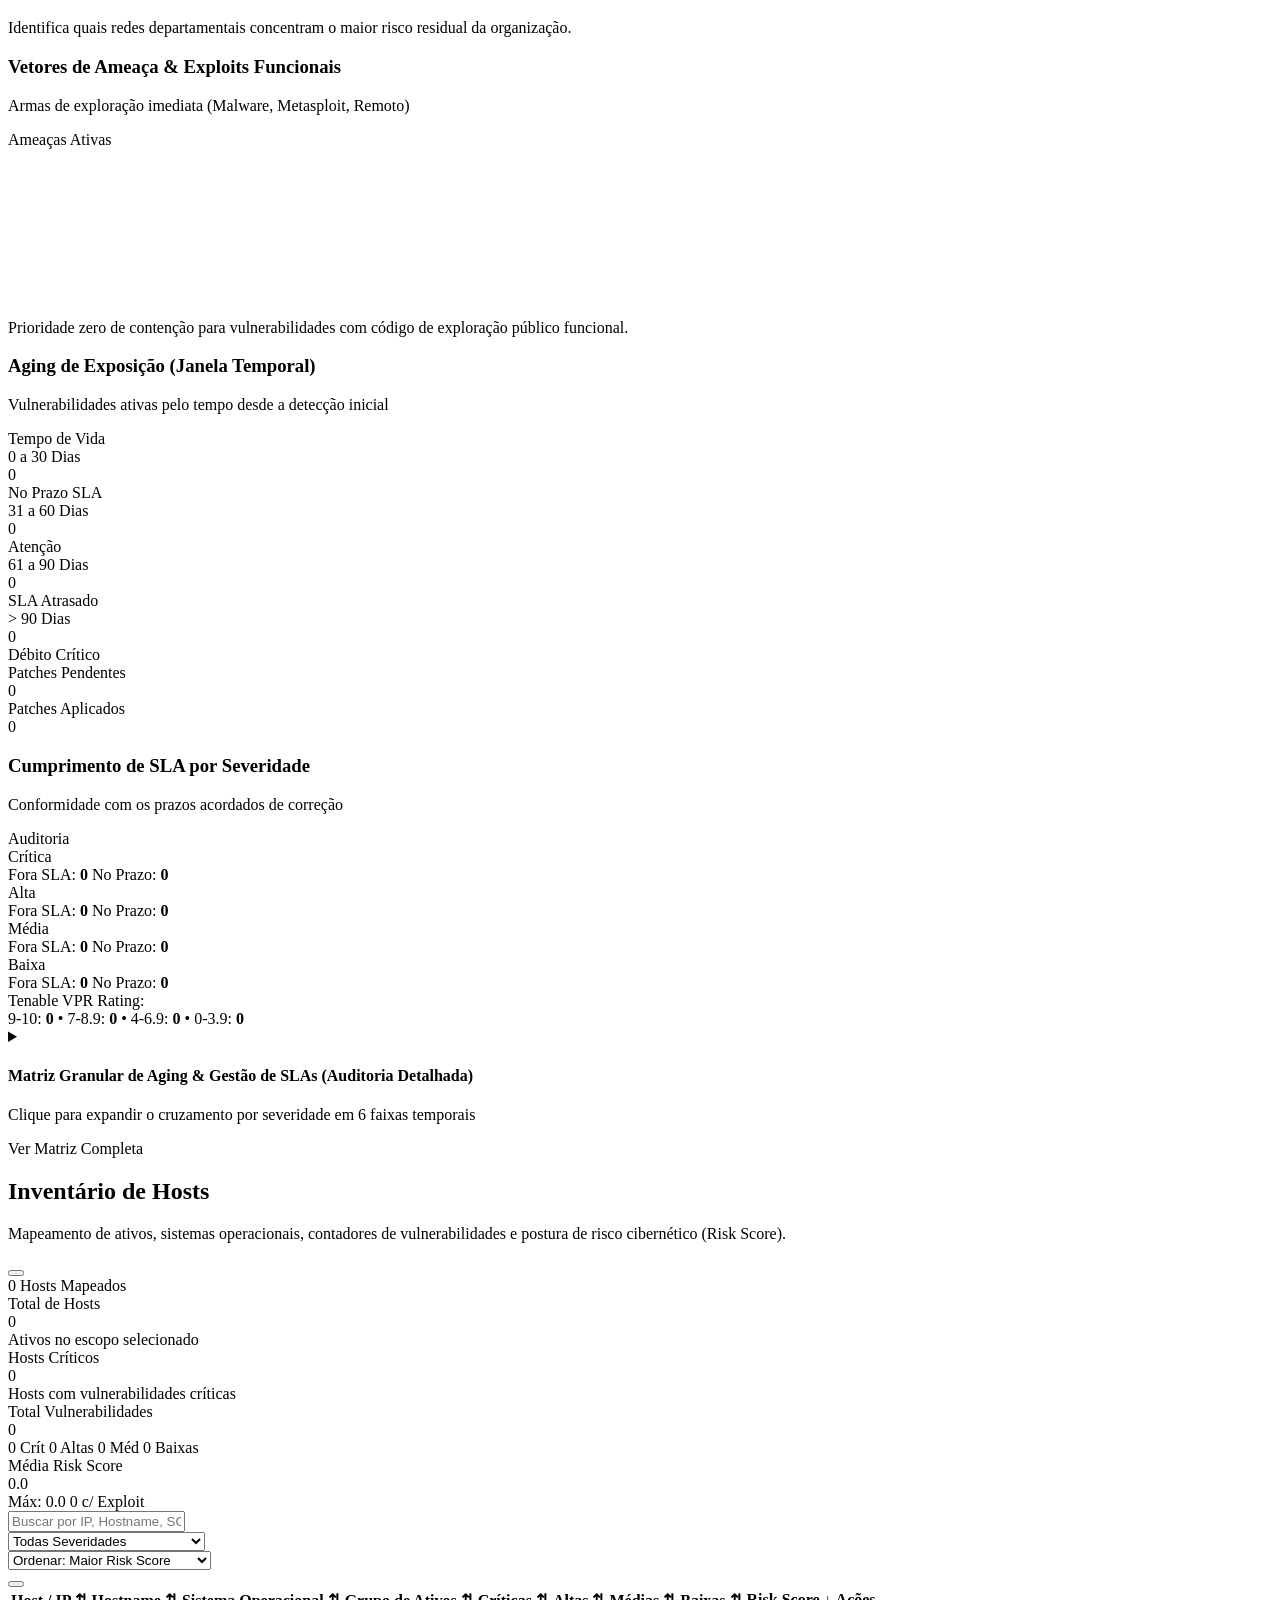
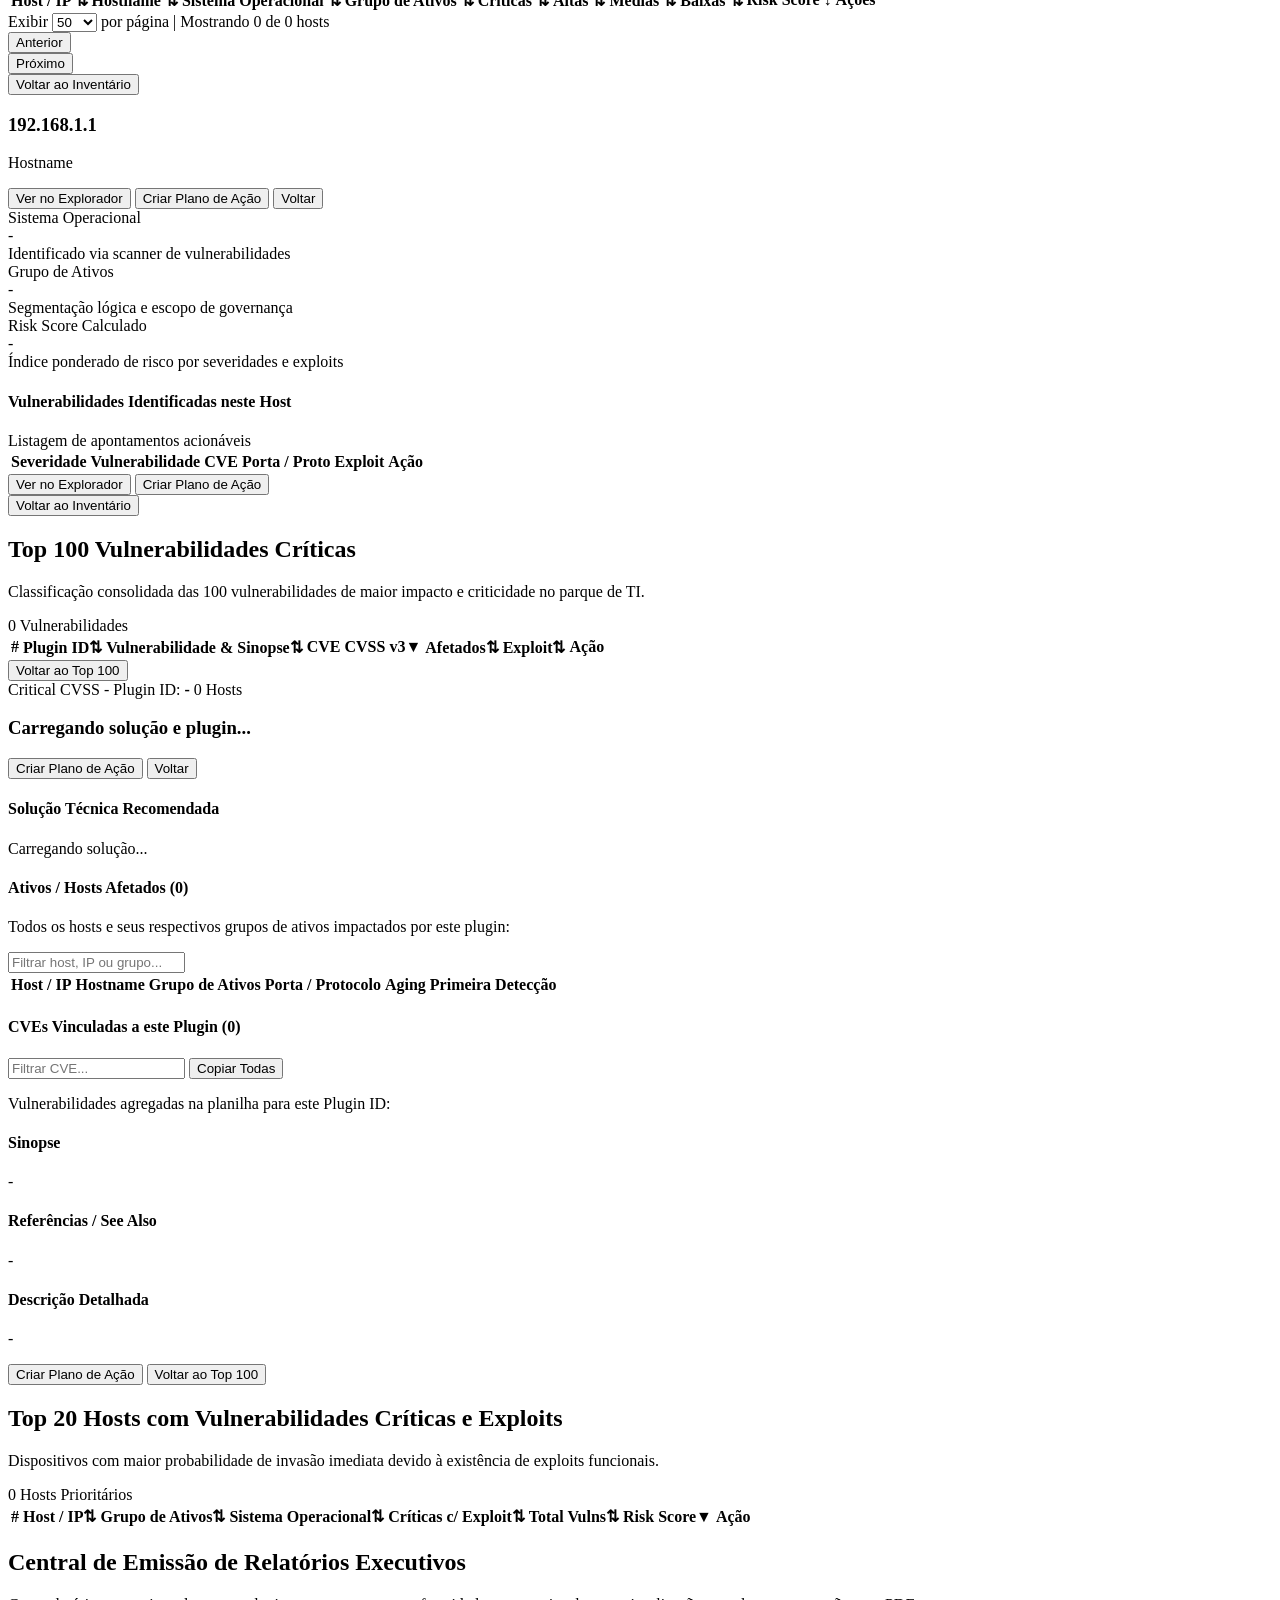
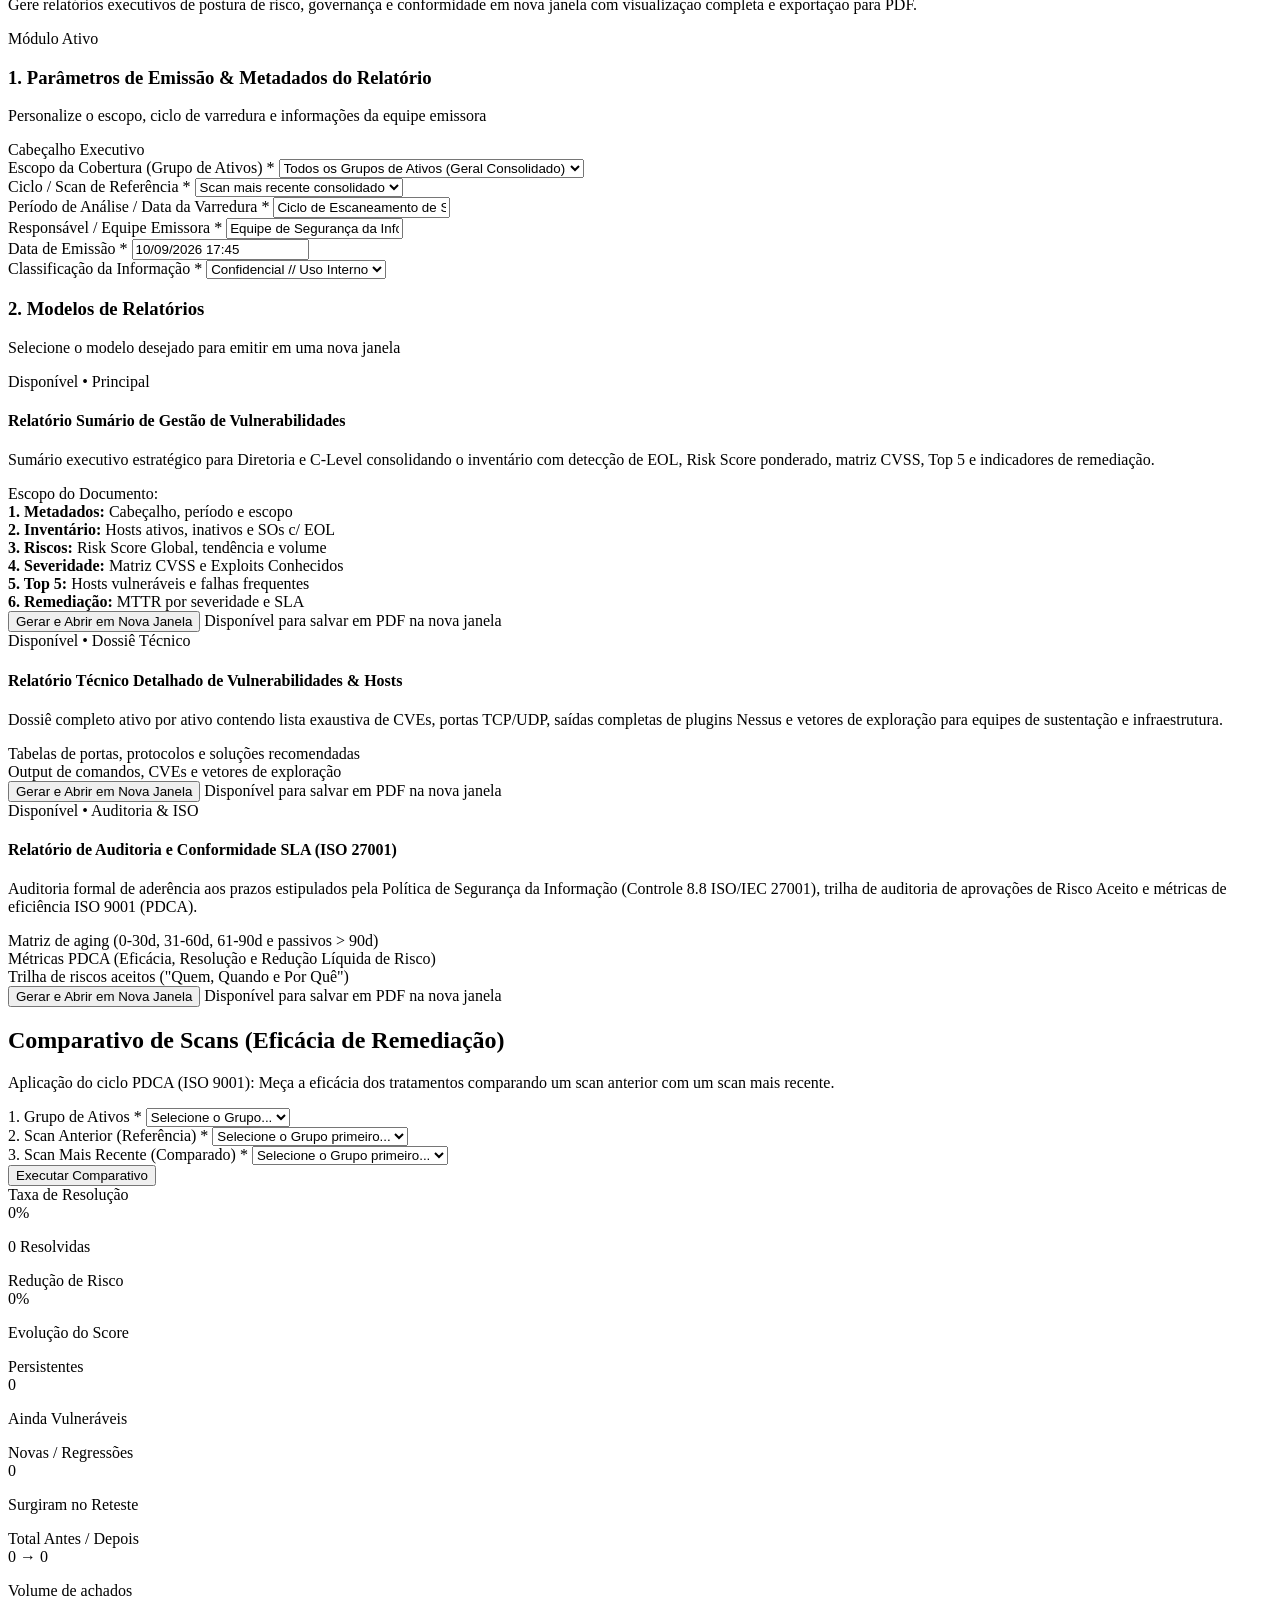
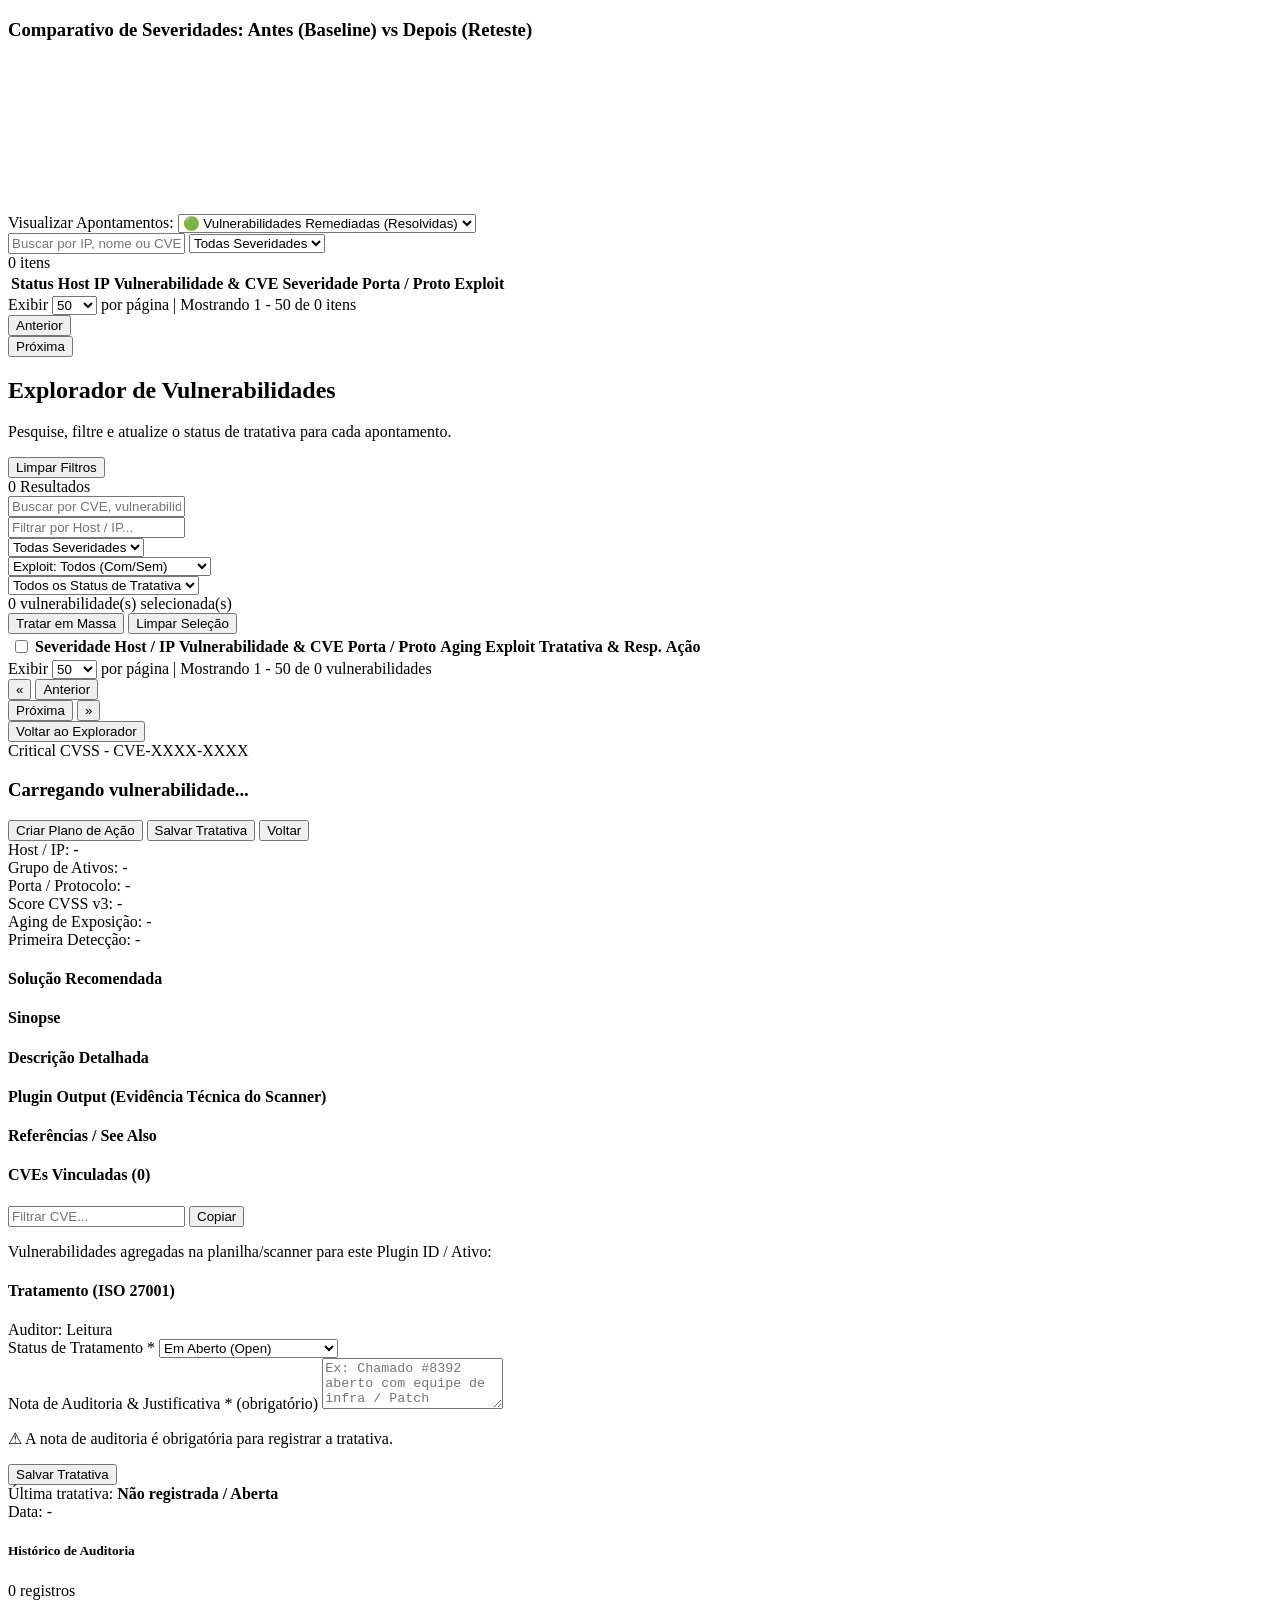
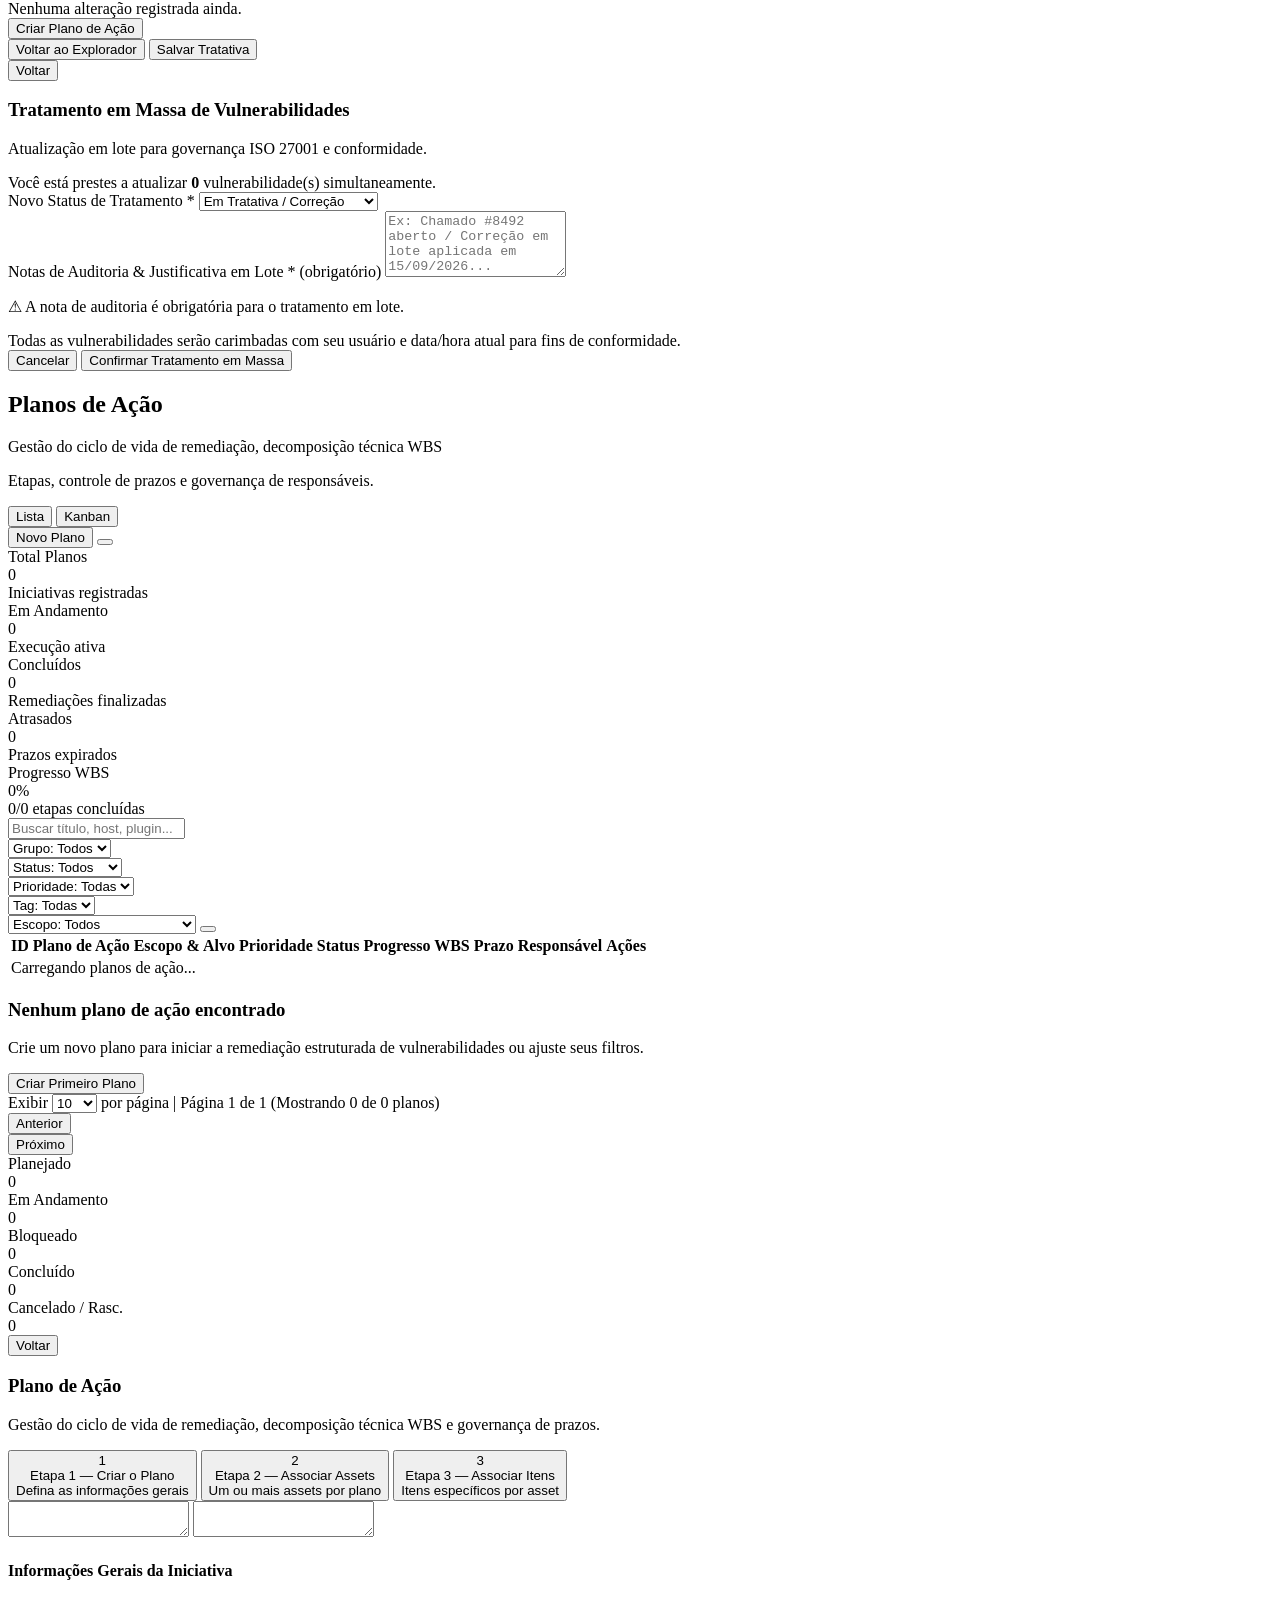
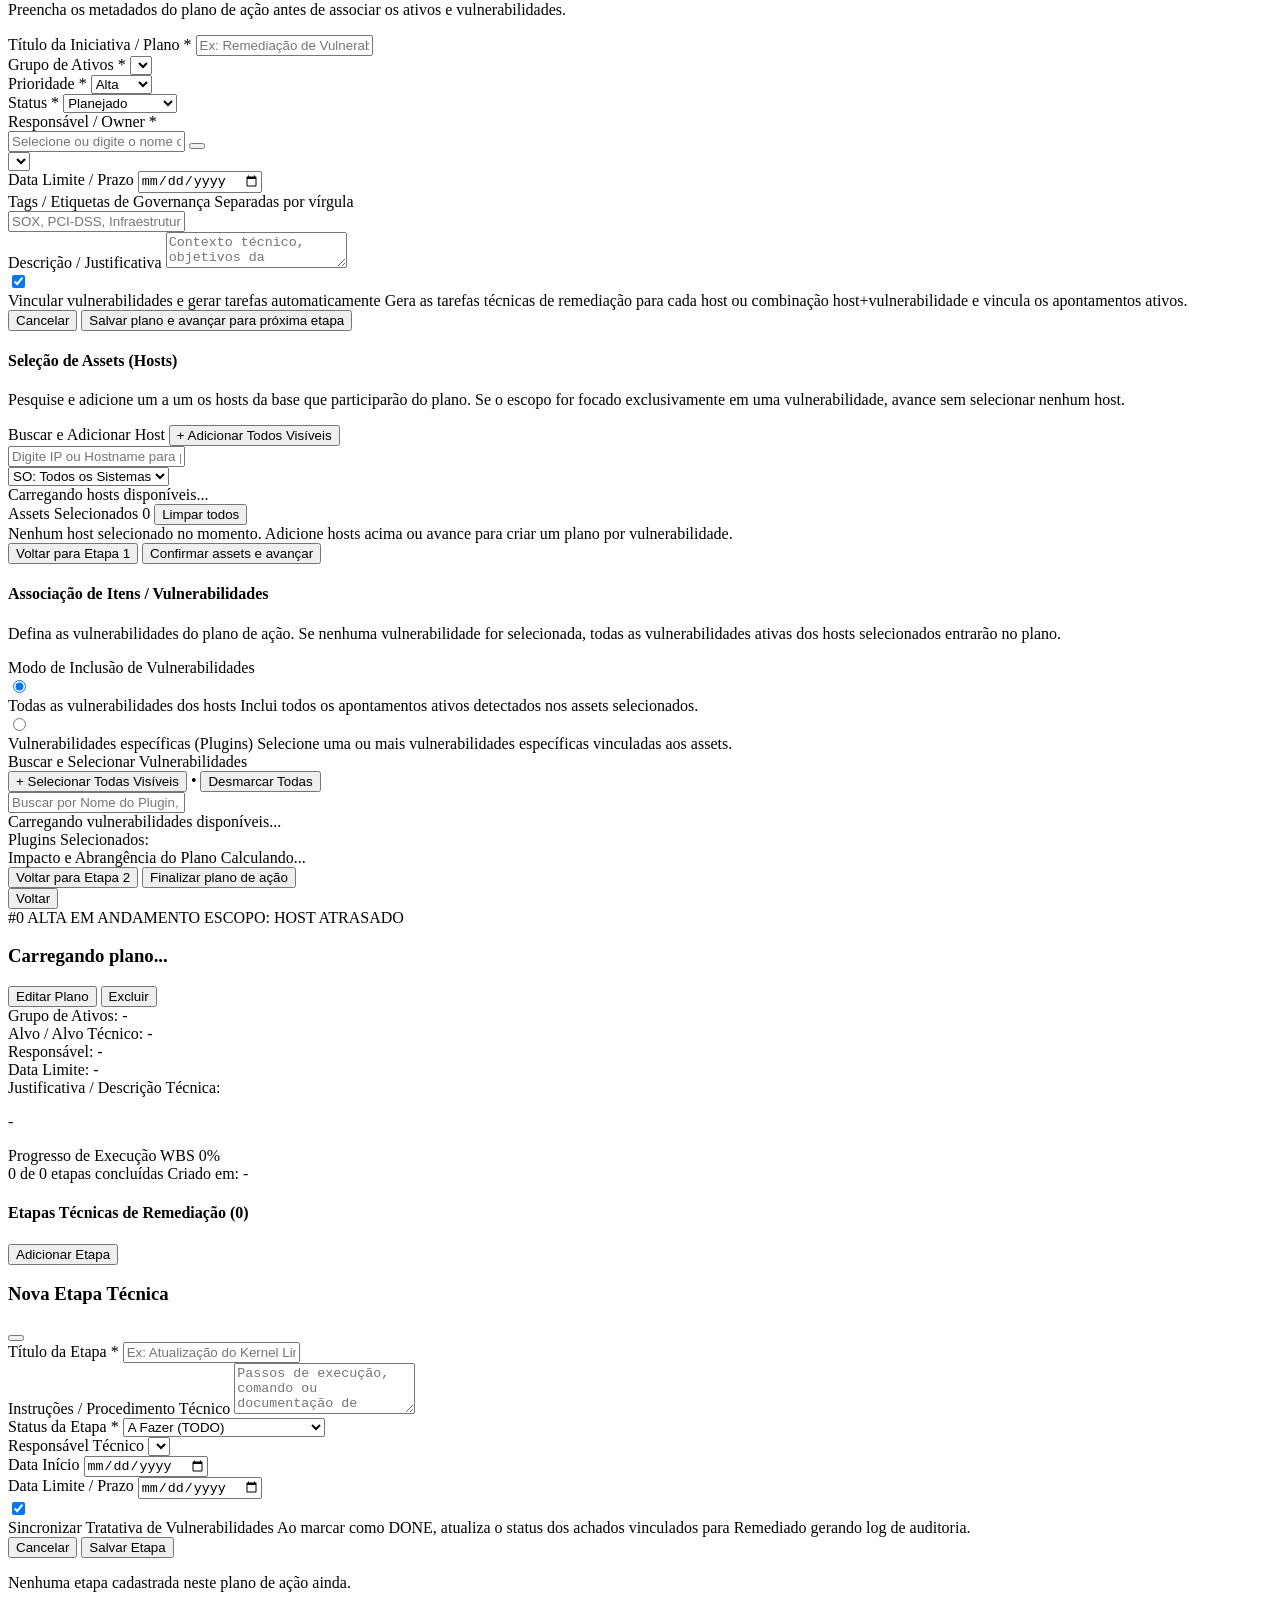
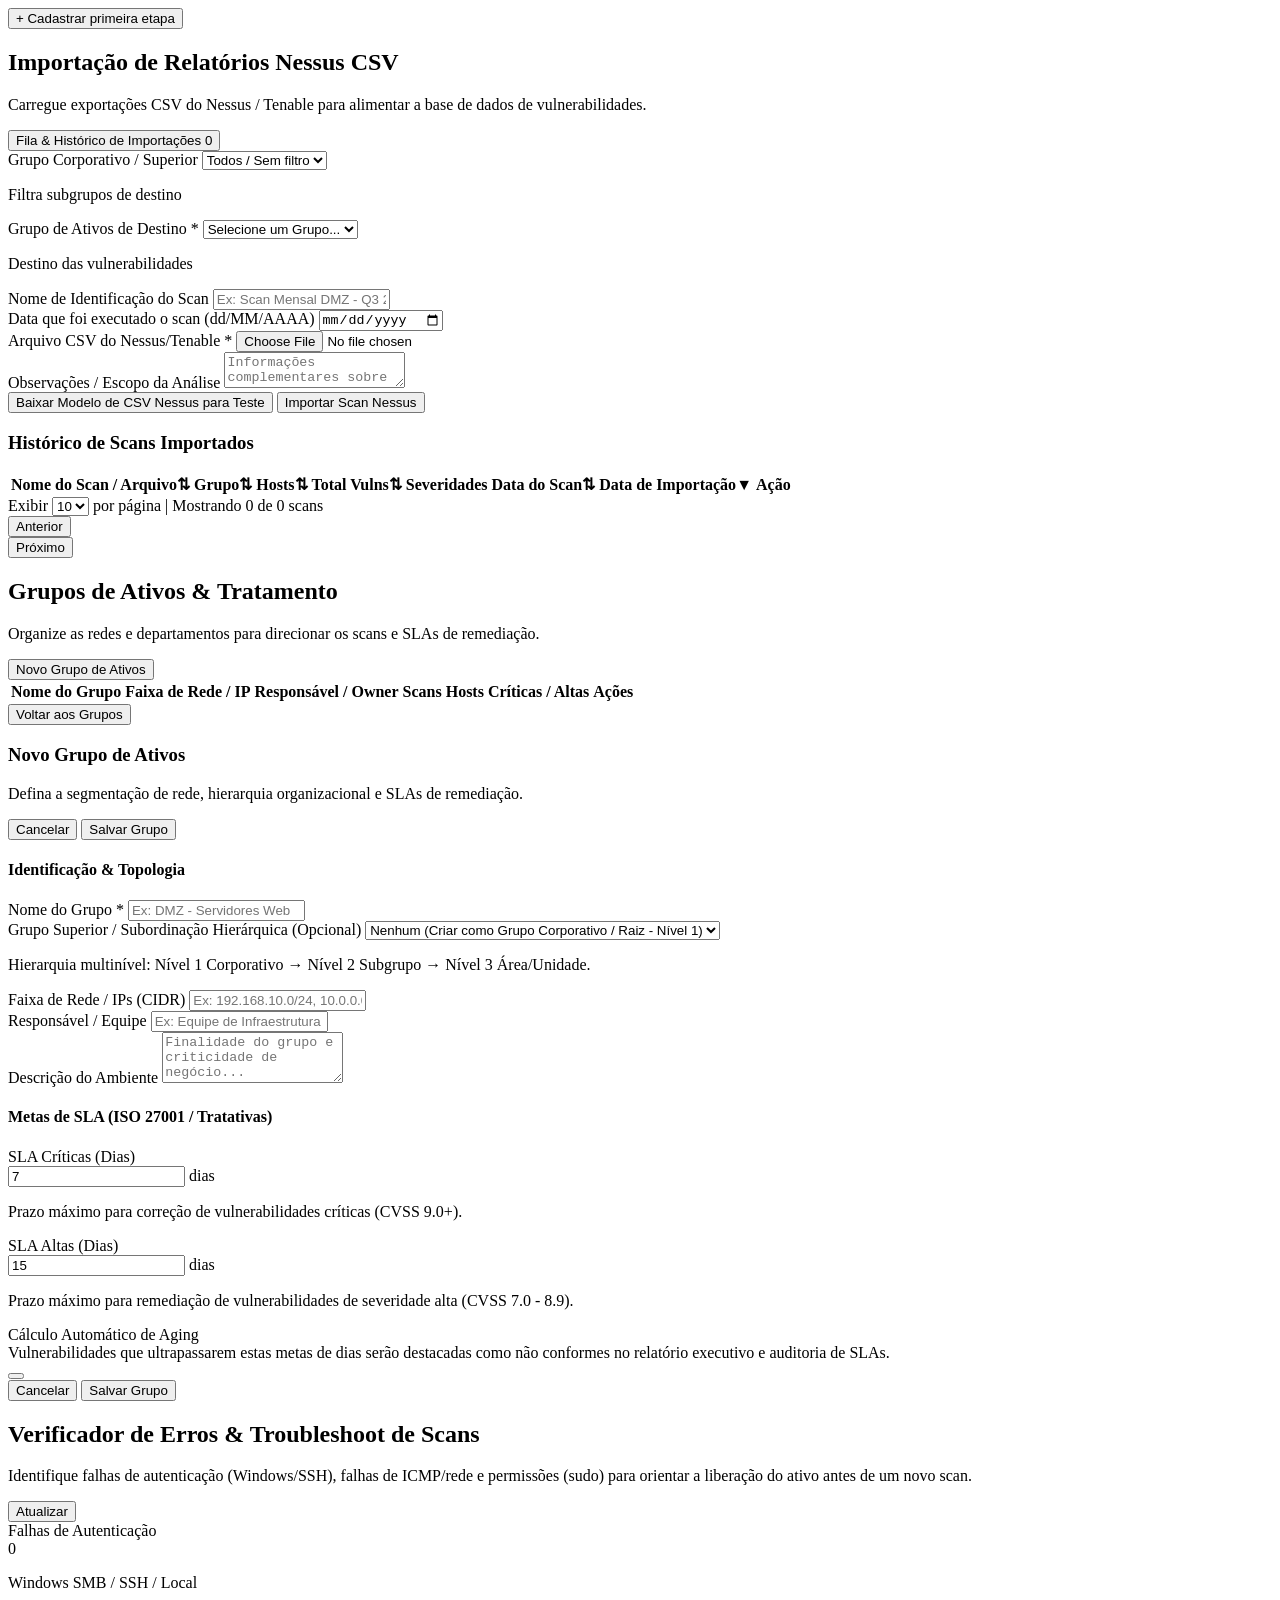
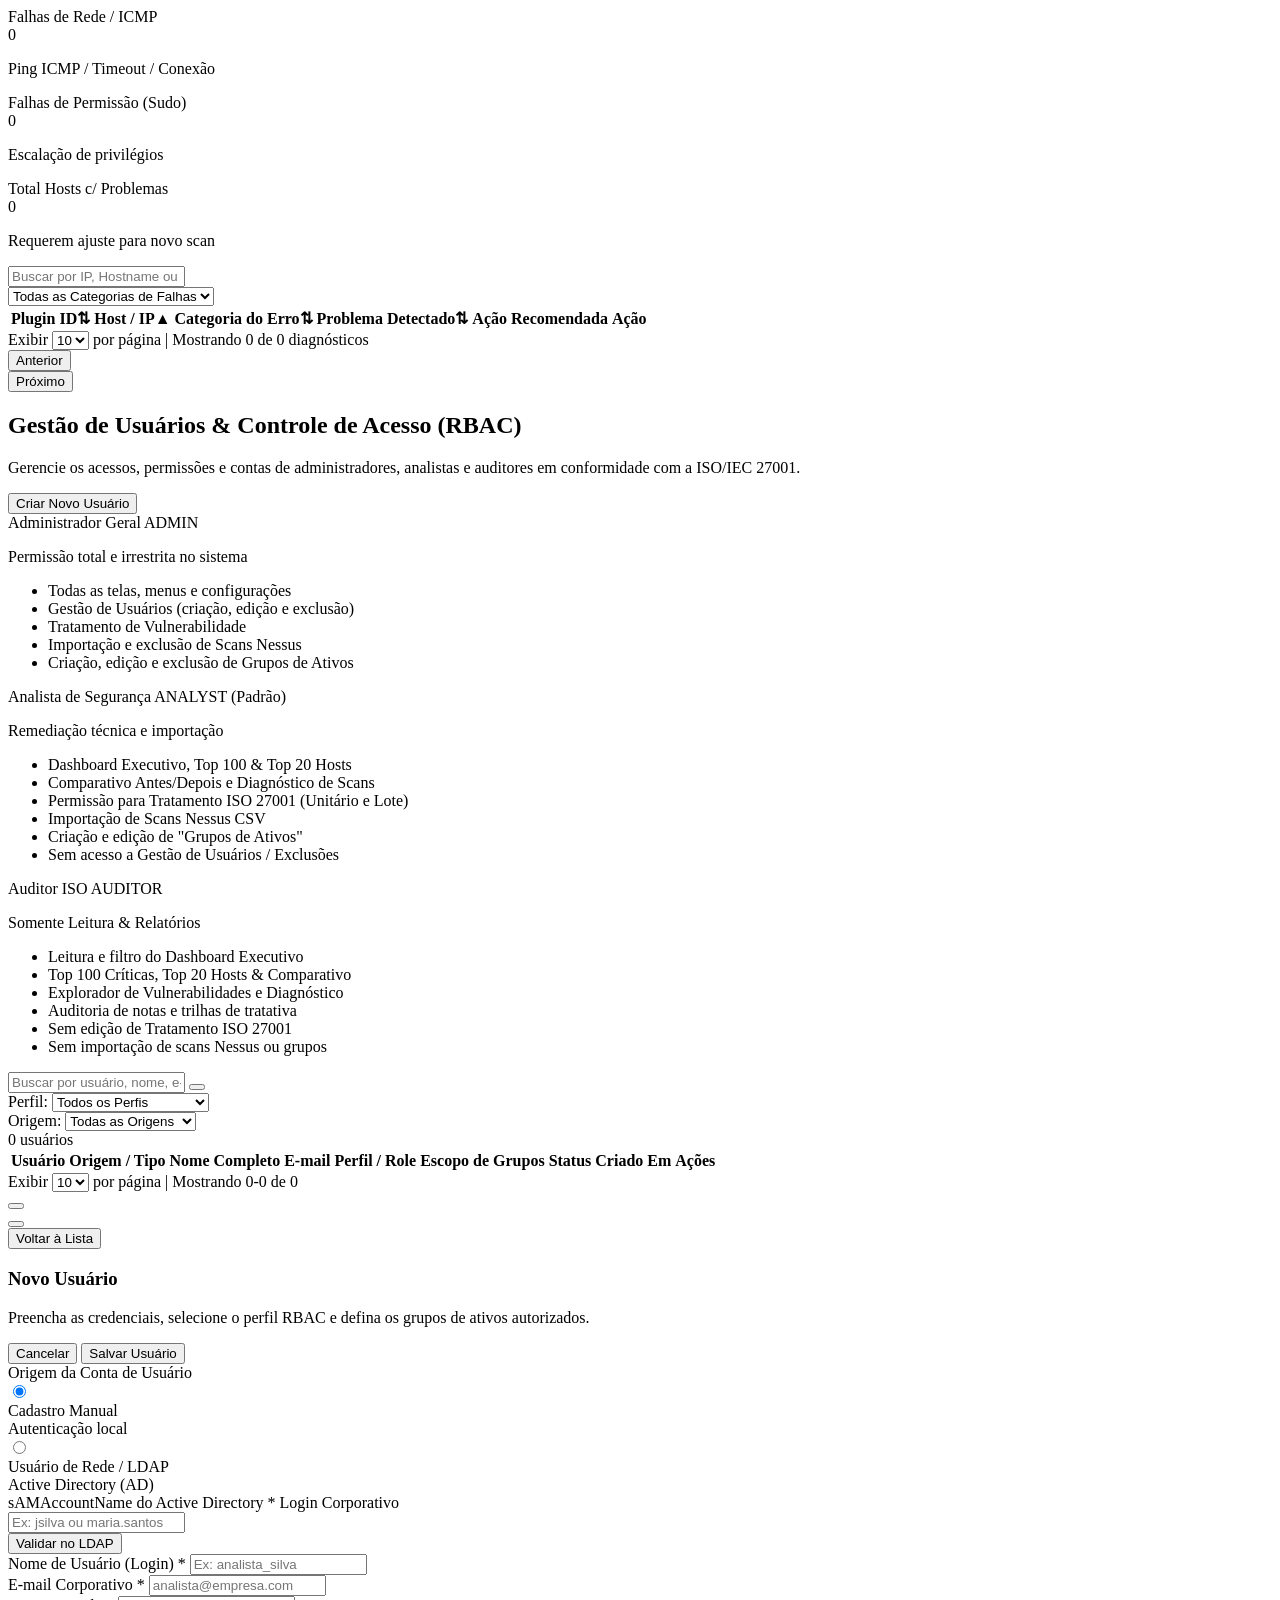
==== commit e771d1cd: "Versao atualizada" ====
--- a/frontend/public/index.html
+++ b/frontend/public/index.html
@@ -40,11 +40,11 @@
           <i data-lucide="shield-check" class="w-9 h-9 text-white"></i>
         </div>
         <h1 class="text-3xl font-extrabold tracking-tight text-slate-900 dark:text-white">GvulStand</h1>
-        <p class="text-sm text-slate-500 dark:text-slate-400 mt-1">Orquestração e Correção de Vulnerabilidades</p>
+        <p class="text-sm text-slate-600 dark:text-slate-400 mt-1">Orquestração e Correção de Vulnerabilidades</p>
       </div>
 
       <!-- Login Card -->
-      <div class="glass-panel rounded-2xl p-8 shadow-2xl border border-slate-200 dark:border-slate-800/80 bg-white dark:bg-[#131B2E]">
+      <div class="glass-panel rounded-2xl p-8 shadow-xl border border-slate-200 dark:border-slate-800/80 bg-white dark:bg-[#131B2E]">
         <div class="mb-6 pb-4 border-b border-slate-100 dark:border-slate-800/60">
           <h2 class="text-lg font-bold text-slate-900 dark:text-slate-200">Acesso ao Sistema</h2>
           <p class="text-xs text-slate-500 dark:text-slate-400 mt-0.5">Entre com suas credenciais de segurança</p>
@@ -54,26 +54,26 @@
 
         <form id="login-form" class="space-y-4">
           <div>
-            <label class="block text-xs font-semibold uppercase tracking-wider text-slate-600 dark:text-slate-400 mb-1.5">Usuário</label>
+            <label for=\"login-username\" class=\"block text-xs font-semibold uppercase tracking-wider text-slate-600 dark:text-slate-400 mb-1.5\">Usuário</label>
             <div class="relative">
               <span class="absolute inset-y-0 left-0 pl-3 flex items-center pointer-events-none text-slate-400">
                 <i data-lucide="user" class="w-4 h-4"></i>
               </span>
-              <input type="text" id="login-username" placeholder="Digite seu usuário" autocomplete="username" required class="w-full pl-9 pr-4 py-2.5 rounded-xl bg-slate-50 dark:bg-slate-950/70 border border-slate-200 dark:border-slate-700 text-slate-900 dark:text-slate-100 placeholder-slate-400 focus:outline-none focus:ring-2 focus:ring-teal-500 focus:border-teal-500 text-sm transition">
+              <input type="text" id="login-username" placeholder="Digite seu usuário" autocomplete="username" required class="w-full pl-9 pr-4 py-2.5 rounded-xl bg-slate-50 dark:bg-slate-950/70 border border-slate-200 dark:border-slate-700 text-slate-900 dark:text-slate-100 placeholder-slate-400 focus:outline-none focus:ring-2 focus:ring-teal-500 focus:border-teal-500 text-sm transition" aria-label="Usuário do sistema">
             </div>
           </div>
 
           <div>
-            <label class="block text-xs font-semibold uppercase tracking-wider text-slate-600 dark:text-slate-400 mb-1.5">Senha</label>
+            <label for=\"login-password\" class=\"block text-xs font-semibold uppercase tracking-wider text-slate-600 dark:text-slate-400 mb-1.5\">Senha</label>
             <div class="relative">
               <span class="absolute inset-y-0 left-0 pl-3 flex items-center pointer-events-none text-slate-400">
                 <i data-lucide="lock" class="w-4 h-4"></i>
               </span>
-              <input type="password" id="login-password" placeholder="Digite sua senha" autocomplete="current-password" required class="w-full pl-9 pr-4 py-2.5 rounded-xl bg-slate-50 dark:bg-slate-950/70 border border-slate-200 dark:border-slate-700 text-slate-900 dark:text-slate-100 placeholder-slate-400 focus:outline-none focus:ring-2 focus:ring-teal-500 focus:border-teal-500 text-sm transition">
-            </div>
-          </div>
-
-          <button type="submit" id="btn-submit-login" class="w-full py-3 px-4 rounded-xl bg-teal-700 hover:bg-teal-600 text-white font-semibold text-sm shadow-lg shadow-teal-900/25 transition duration-200 flex items-center justify-center space-x-2 cursor-pointer">
+              <input type="password" id="login-password" placeholder="Digite sua senha" autocomplete="current-password" required class="w-full pl-9 pr-4 py-2.5 rounded-xl bg-slate-50 dark:bg-slate-950/70 border border-slate-200 dark:border-slate-700 text-slate-900 dark:text-slate-100 placeholder-slate-400 focus:outline-none focus:ring-2 focus:ring-teal-500 focus:border-teal-500 text-sm transition" aria-label="Senha do sistema">
+            </div>
+          </div>
+
+          <button type="submit" id="btn-submit-login" class="w-full py-3 px-4 rounded-xl bg-teal-700 hover:bg-teal-800 text-white font-semibold text-sm shadow-lg shadow-teal-900/25 transition duration-200 flex items-center justify-center space-x-2 cursor-pointer">
             <span>Acessar Painel de Controle</span>
             <i data-lucide="arrow-right" class="w-4 h-4"></i>
           </button>
@@ -102,23 +102,23 @@
     <aside id="app-sidebar" class="w-64 bg-white dark:bg-[#101726] border-r border-slate-200 dark:border-slate-800 flex flex-col shrink-0 min-h-screen sticky top-0 h-screen z-40 transition-all duration-300 select-none">
       
       <!-- Brand Logo Header -->
-      <div class="h-16 px-5 flex items-center space-x-3 border-b border-slate-100 dark:border-slate-800/80">
+      <div class="h-16 px-5 py-3 flex items-center space-x-3 border-b border-slate-100 dark:border-slate-800/80">
         <div class="w-10 h-10 rounded-xl bg-teal-50 dark:bg-teal-950/40 border border-teal-200/80 dark:border-teal-700/50 flex items-center justify-center text-[#0F766E] dark:text-teal-400 shadow-sm shrink-0">
           <i data-lucide="shield-check" class="w-5 h-5"></i>
         </div>
         <div class="min-w-0 flex-1">
           <div class="flex items-center space-x-1.5">
             <span class="text-base font-extrabold tracking-tight text-slate-900 dark:text-white">GvulStand</span>
-            <span class="px-1.5 py-0.2 rounded text-[9px] font-bold bg-teal-50 text-[#0F766E] border border-teal-200 dark:bg-teal-950 dark:text-teal-300 dark:border-teal-800">v1.0</span>
-          </div>
-          <p class="text-[11px] text-slate-400 dark:text-slate-400 truncate">Gestão de Vulnerabilidades</p>
+            <span class="px-1.5 py-0.2 rounded text-xs font-bold bg-teal-50 text-[#0F766E] border border-teal-200 dark:bg-teal-950 dark:text-teal-300 dark:border-teal-800">v1.0</span>
+          </div>
+          <p class="text-xs text-slate-400 dark:text-slate-400 truncate">Gestão de Vulnerabilidades</p>
         </div>
       </div>
 
       <!-- Navigation Links Container -->
       <div class="flex-1 px-3 py-2.5 space-y-3.5 overflow-y-auto">
         <div>
-          <div class="px-3 mb-1.5 text-[10px] font-bold uppercase tracking-wider text-slate-400">
+          <div class="px-3 mb-1.5 text-xs font-bold uppercase tracking-wider text-slate-400">
             Navegação
           </div>
           <nav class="space-y-0.5">
@@ -129,18 +129,18 @@
               </div>
               <div class="min-w-0 flex-1">
                 <div class="sidebar-title font-bold text-slate-800 dark:text-slate-200 leading-tight">Visão Executiva</div>
-                <div class="sidebar-subtitle text-[10px] text-slate-400 font-normal leading-tight">Dashboard consolidado</div>
+                <div class="sidebar-subtitle text-xs text-slate-400 font-normal leading-tight">Dashboard consolidado</div>
               </div>
             </button>
 
             <!-- 2. Inventário de Hosts -->
             <button id="nav-inventory" onclick="App.navigate('inventory')" data-tab="inventory" class="nav-link sidebar-link w-full text-left px-3 py-1.5 rounded-lg flex items-center space-x-2.5 text-xs transition cursor-pointer">
-              <div class="sidebar-icon-box p-1 rounded-md text-sky-600 bg-sky-50 dark:bg-sky-950/40 dark:text-sky-400">
+              <div class="sidebar-icon-box p-1 rounded-md text-slate-500 dark:text-slate-400 bg-slate-100 dark:bg-slate-800">
                 <i data-lucide="server" class="w-4 h-4"></i>
               </div>
               <div class="min-w-0 flex-1">
                 <div class="sidebar-title font-semibold text-slate-700 dark:text-slate-200 leading-tight">Inventário</div>
-                <div class="sidebar-subtitle text-[10px] text-slate-400 font-normal leading-tight">Hosts & Ativos do Parque</div>
+                <div class="sidebar-subtitle text-xs text-slate-400 font-normal leading-tight">Hosts & Ativos do Parque</div>
               </div>
             </button>
 
@@ -151,18 +151,18 @@
               </div>
               <div class="min-w-0 flex-1">
                 <div class="sidebar-title font-semibold text-slate-700 dark:text-slate-200 leading-tight">Vulnerabilidades</div>
-                <div class="sidebar-subtitle text-[10px] text-slate-400 font-normal leading-tight">Inventário e ações</div>
+                <div class="sidebar-subtitle text-xs text-slate-400 font-normal leading-tight">Inventário e ações</div>
               </div>
             </button>
 
             <!-- 3.1 Planos de Ação (PDCA & WBS) -->
             <button id="nav-actionPlans" onclick="App.navigate('actionPlans')" data-tab="actionPlans" class="nav-link sidebar-link w-full text-left px-3 py-1.5 rounded-lg flex items-center space-x-2.5 text-xs transition cursor-pointer">
-              <div class="sidebar-icon-box p-1 rounded-md text-indigo-600 bg-indigo-50 dark:bg-indigo-950/40 dark:text-indigo-400">
+              <div class="sidebar-icon-box p-1 rounded-md text-slate-500 dark:text-slate-400 bg-slate-100 dark:bg-slate-800">
                 <i data-lucide="clipboard-check" class="w-4 h-4"></i>
               </div>
               <div class="min-w-0 flex-1">
                 <div class="sidebar-title font-semibold text-slate-700 dark:text-slate-200 leading-tight">Planos de Ação</div>
-                <div class="sidebar-subtitle text-[10px] text-slate-400 font-normal leading-tight">PDCA & WBS Remediação</div>
+                <div class="sidebar-subtitle text-xs text-slate-400 font-normal leading-tight">PDCA & WBS Remediação</div>
               </div>
             </button>
 
@@ -173,70 +173,70 @@
               </div>
               <div class="min-w-0 flex-1">
                 <div class="sidebar-title font-semibold text-slate-700 dark:text-slate-200 leading-tight">Eficácia & Diff</div>
-                <div class="sidebar-subtitle text-[10px] text-slate-400 font-normal leading-tight">Antes vs Depois (PDCA)</div>
+                <div class="sidebar-subtitle text-xs text-slate-400 font-normal leading-tight">Antes vs Depois (PDCA)</div>
               </div>
             </button>
 
             <!-- 4. Top 100 Críticas -->
             <button onclick="App.navigate('top100')" data-tab="top100" class="nav-link sidebar-link w-full text-left px-3 py-1.5 rounded-lg flex items-center space-x-2.5 text-xs transition cursor-pointer">
-              <div class="sidebar-icon-box p-1 rounded-md text-rose-500 bg-rose-50 dark:bg-rose-950/40">
+              <div class="sidebar-icon-box p-1 rounded-md text-slate-500 dark:text-slate-400 bg-slate-100 dark:bg-slate-800">
                 <i data-lucide="flame" class="w-4 h-4"></i>
               </div>
               <div class="min-w-0 flex-1">
                 <div class="sidebar-title font-semibold text-slate-700 dark:text-slate-200 leading-tight">Top 100 Críticas</div>
-                <div class="sidebar-subtitle text-[10px] text-slate-400 font-normal leading-tight">Prioridade máxima de risco</div>
+                <div class="sidebar-subtitle text-xs text-slate-400 font-normal leading-tight">Prioridade máxima de risco</div>
               </div>
             </button>
 
             <!-- 5. Top 20 Hosts com Exploits -->
             <button onclick="App.navigate('top20hosts')" data-tab="top20hosts" class="nav-link sidebar-link w-full text-left px-3 py-1.5 rounded-lg flex items-center space-x-2.5 text-xs transition cursor-pointer">
-              <div class="sidebar-icon-box p-1 rounded-md text-purple-500 bg-purple-50 dark:bg-purple-950/40">
+              <div class="sidebar-icon-box p-1 rounded-md text-slate-500 dark:text-slate-400 bg-slate-100 dark:bg-slate-800">
                 <i data-lucide="skull" class="w-4 h-4"></i>
               </div>
               <div class="min-w-0 flex-1">
                 <div class="sidebar-title font-semibold text-slate-700 dark:text-slate-200 leading-tight">Top 20 Hosts</div>
-                <div class="sidebar-subtitle text-[10px] text-slate-400 font-normal leading-tight">Hosts c/ exploits ativos</div>
+                <div class="sidebar-subtitle text-xs text-slate-400 font-normal leading-tight">Hosts c/ exploits ativos</div>
               </div>
             </button>
 
             <!-- 6. Relatórios Executivos & PDF -->
             <button id="nav-reports" onclick="App.navigate('reports')" data-tab="reports" class="nav-link sidebar-link w-full text-left px-3 py-1.5 rounded-lg flex items-center space-x-2.5 text-xs transition cursor-pointer">
-              <div class="sidebar-icon-box p-1 rounded-md text-emerald-500 bg-emerald-50 dark:bg-emerald-950/40">
+              <div class="sidebar-icon-box p-1 rounded-md text-slate-500 dark:text-slate-400 bg-slate-100 dark:bg-slate-800">
                 <i data-lucide="file-text" class="w-4 h-4"></i>
               </div>
               <div class="min-w-0 flex-1">
                 <div class="sidebar-title font-semibold text-slate-700 dark:text-slate-200 leading-tight">Relatórios</div>
-                <div class="sidebar-subtitle text-[10px] text-slate-400 font-normal leading-tight">Sumários Executivos & PDF</div>
+                <div class="sidebar-subtitle text-xs text-slate-400 font-normal leading-tight">Sumários Executivos & PDF</div>
               </div>
             </button>
 
             <!-- 7. Importar Scans -->
             <button id="nav-scans" onclick="App.navigate('scans')" data-tab="scans" class="nav-link sidebar-link w-full text-left px-3 py-1.5 rounded-lg flex items-center space-x-2.5 text-xs transition cursor-pointer">
-              <div class="sidebar-icon-box p-1 rounded-md text-teal-600 bg-teal-50 dark:bg-teal-950/40">
+              <div class="sidebar-icon-box p-1 rounded-md text-slate-500 dark:text-slate-400 bg-slate-100 dark:bg-slate-800">
                 <i data-lucide="upload-cloud" class="w-4 h-4"></i>
               </div>
               <div class="min-w-0 flex-1">
                 <div class="sidebar-title font-semibold text-slate-700 dark:text-slate-200 leading-tight">Importar Scans</div>
-                <div class="sidebar-subtitle text-[10px] text-slate-400 font-normal leading-tight">Upload Nessus CSV</div>
-              </div>
-              <span id="sidebar-active-jobs-badge" class="hidden px-1.5 py-0.5 rounded-full text-[9px] font-bold bg-amber-500 text-slate-900 animate-pulse">0</span>
+                <div class="sidebar-subtitle text-xs text-slate-400 font-normal leading-tight">Upload Nessus CSV</div>
+              </div>
+              <span id="sidebar-active-jobs-badge" class="hidden px-1.5 py-0.5 rounded-full text-xs font-bold font-mono tabular-nums bg-amber-500 text-amber-950">0</span>
             </button>
 
             <!-- 8. Diagnóstico de Scans -->
             <button id="nav-diagnostics" onclick="App.navigate('diagnostics')" data-tab="diagnostics" class="nav-link sidebar-link w-full text-left px-3 py-1.5 rounded-lg flex items-center space-x-2.5 text-xs transition cursor-pointer">
-              <div class="sidebar-icon-box p-1 rounded-md text-amber-500 bg-amber-50 dark:bg-amber-950/40">
+              <div class="sidebar-icon-box p-1 rounded-md text-slate-500 dark:text-slate-400 bg-slate-100 dark:bg-slate-800">
                 <i data-lucide="wrench" class="w-4 h-4"></i>
               </div>
               <div class="min-w-0 flex-1">
                 <div class="sidebar-title font-semibold text-slate-700 dark:text-slate-200 leading-tight">Diagnóstico</div>
-                <div class="sidebar-subtitle text-[10px] text-slate-400 font-normal leading-tight">Auditoria & integridade</div>
+                <div class="sidebar-subtitle text-xs text-slate-400 font-normal leading-tight">Auditoria & integridade</div>
               </div>
             </button>
           </nav>
         </div>
 
         <div id="sidebar-admin-section">
-          <div class="px-3 mb-1.5 text-[10px] font-bold uppercase tracking-wider text-slate-400">
+          <div class="px-3 mb-1.5 text-xs font-bold uppercase tracking-wider text-slate-400">
             Administração
           </div>
           <nav class="space-y-0.5">
@@ -247,40 +247,40 @@
               </div>
               <div class="min-w-0 flex-1">
                 <div class="sidebar-title font-semibold text-slate-700 dark:text-slate-200 leading-tight">Ativos & Grupos</div>
-                <div class="sidebar-subtitle text-[10px] text-slate-400 font-normal leading-tight">DMZ, Bancos, Nuvem</div>
+                <div class="sidebar-subtitle text-xs text-slate-400 font-normal leading-tight">DMZ, Bancos, Nuvem</div>
               </div>
             </button>
 
             <!-- Gestão de Usuários -->
             <button id="nav-users" onclick="App.navigate('users')" data-tab="users" class="nav-link sidebar-link w-full text-left px-3 py-1.5 rounded-lg flex items-center space-x-2.5 text-xs transition cursor-pointer">
-              <div class="sidebar-icon-box p-1 rounded-md text-blue-500 bg-blue-50 dark:bg-blue-950/40">
+              <div class="sidebar-icon-box p-1 rounded-md text-slate-500 dark:text-slate-400 bg-slate-100 dark:bg-slate-800">
                 <i data-lucide="users" class="w-4 h-4"></i>
               </div>
               <div class="min-w-0 flex-1">
                 <div class="sidebar-title font-semibold text-slate-700 dark:text-slate-200 leading-tight">Gestão de Usuários</div>
-                <div class="sidebar-subtitle text-[10px] text-slate-400 font-normal leading-tight">Controle de acesso RBAC</div>
+                <div class="sidebar-subtitle text-xs text-slate-400 font-normal leading-tight">Controle de acesso RBAC</div>
               </div>
             </button>
 
             <!-- Integração LDAP -->
             <button id="nav-ldap" onclick="App.navigate('ldapConfig')" data-tab="ldapConfig" class="nav-link sidebar-link w-full text-left px-3 py-1.5 rounded-lg flex items-center space-x-2.5 text-xs transition cursor-pointer">
-              <div class="sidebar-icon-box p-1 rounded-md text-purple-500 bg-purple-50 dark:bg-purple-950/40">
+              <div class="sidebar-icon-box p-1 rounded-md text-slate-500 dark:text-slate-400 bg-slate-100 dark:bg-slate-800">
                 <i data-lucide="key-round" class="w-4 h-4"></i>
               </div>
               <div class="min-w-0 flex-1">
                 <div class="sidebar-title font-semibold text-slate-700 dark:text-slate-200 leading-tight">Integração LDAP</div>
-                <div class="sidebar-subtitle text-[10px] text-slate-400 font-normal leading-tight">Autenticação corporativa</div>
+                <div class="sidebar-subtitle text-xs text-slate-400 font-normal leading-tight">Autenticação corporativa</div>
               </div>
             </button>
 
             <!-- Parâmetros do Sistema -->
             <button id="nav-parameters" onclick="App.navigate('parameters')" data-tab="parameters" class="nav-link sidebar-link w-full text-left px-3 py-1.5 rounded-lg flex items-center space-x-2.5 text-xs transition cursor-pointer">
-              <div class="sidebar-icon-box p-1 rounded-md text-teal-600 bg-teal-50 dark:bg-teal-950/40">
+              <div class="sidebar-icon-box p-1 rounded-md text-slate-500 dark:text-slate-400 bg-slate-100 dark:bg-slate-800">
                 <i data-lucide="sliders" class="w-4 h-4"></i>
               </div>
               <div class="min-w-0 flex-1">
                 <div class="sidebar-title font-semibold text-slate-700 dark:text-slate-200 leading-tight">Parâmetros</div>
-                <div class="sidebar-subtitle text-[10px] text-slate-400 font-normal leading-tight">Fuso, SLAs & Falsos-Positivos</div>
+                <div class="sidebar-subtitle text-xs text-slate-400 font-normal leading-tight">Fuso, SLAs & Falsos-Positivos</div>
               </div>
             </button>
 
@@ -291,7 +291,7 @@
               </div>
               <div class="min-w-0 flex-1">
                 <div class="sidebar-title font-semibold text-slate-700 dark:text-slate-200 leading-tight">Integrações (API)</div>
-                <div class="sidebar-subtitle text-[10px] text-slate-400 font-normal leading-tight">Tenable & Defender</div>
+                <div class="sidebar-subtitle text-xs text-slate-400 font-normal leading-tight">Tenable & Defender</div>
               </div>
             </button>
           </nav>
@@ -305,7 +305,7 @@
     <div class="flex-1 flex flex-col min-w-0 overflow-x-clip">
       
       <!-- Top Global Header -->
-      <header class="h-16 bg-white/95 dark:bg-[#101726]/95 backdrop-blur-md border-b border-slate-200 dark:border-slate-800 sticky top-0 z-40 px-6 sm:px-8 flex items-center justify-between shadow-sm">
+      <header class="h-16 bg-white/95 dark:bg-[#101726]/95 backdrop-blur-md border-b border-slate-200 dark:border-slate-800 sticky top-0 z-40 px-6 sm:px-8 py-3 flex items-center justify-between shadow-sm">
         
         <!-- Left: Sidebar Toggle & Filter -->
         <div class="flex items-center space-x-3">
@@ -317,7 +317,7 @@
           <div class="flex items-center space-x-2 bg-slate-50 dark:bg-slate-900 border border-slate-200 dark:border-slate-700 px-3 py-1.5 rounded-xl shadow-xs">
             <i data-lucide="network" class="w-4 h-4 text-[#0F766E] dark:text-teal-400 shrink-0"></i>
             <span class="text-xs font-semibold text-slate-500 dark:text-slate-400 hidden sm:inline shrink-0">Grupo de Ativos:</span>
-            <select id="global-asset-group-filter" class="bg-slate-50 dark:bg-slate-900 text-xs text-slate-900 dark:text-slate-100 font-semibold focus:outline-none cursor-pointer max-w-[260px] sm:max-w-xs md:max-w-md truncate">
+            <select id="global-asset-group-filter" class="bg-slate-50 dark:bg-slate-900 text-xs text-slate-900 dark:text-slate-100 font-semibold focus:outline-none cursor-pointer max-w-[260px] sm:max-w-xs md:max-w-md truncate" aria-label="Filtrar por Grupo de Ativos">
               <option value="">Todos os Grupos de Ativos</option>
             </select>
           </div>
@@ -327,7 +327,7 @@
         <div class="flex items-center space-x-2 sm:space-x-3">
           
           <!-- Active Jobs Indicator (Job Queue) -->
-          <div id="header-jobs-indicator" onclick="App.openJobsModal()" class="hidden items-center space-x-2 px-3 py-1.5 rounded-xl bg-amber-500/15 border border-amber-500/30 text-amber-600 dark:text-amber-400 text-xs font-semibold cursor-pointer hover:bg-amber-500/25 transition shadow-xs animate-pulse" title="Ver fila de importações em andamento">
+          <div id="header-jobs-indicator" onclick="App.openJobsModal()" class="hidden items-center space-x-2 px-3 py-1.5 rounded-xl bg-amber-500/15 border border-amber-500/30 text-amber-600 dark:text-amber-400 text-xs font-semibold cursor-pointer hover:bg-amber-500/25 transition shadow-xs" title="Ver fila de importações em andamento">
             <i data-lucide="loader-2" class="w-3.5 h-3.5 animate-spin"></i>
             <span id="header-jobs-text">1 na fila</span>
           </div>
@@ -346,13 +346,13 @@
             </div>
             <div class="text-left hidden sm:block">
               <div id="header-username" class="text-xs font-bold text-slate-800 dark:text-slate-100 leading-tight">Admin</div>
-              <div id="header-role" class="text-[10px] text-slate-400 font-medium">ADMINISTRADOR</div>
+              <div id="header-role" class="text-xs text-slate-400 font-medium">ADMINISTRADOR</div>
             </div>
 
             <!-- Action buttons -->
             <div class="flex items-center space-x-1 ml-1">
               
-              <button onclick="App.logout()" title="Encerrar Sessão" class="p-1.5 rounded-lg text-rose-500 hover:bg-rose-50 dark:hover:bg-rose-950/30 transition cursor-pointer">
+              <button onclick="App.logout()" title="Encerrar Sessão" class="p-1.5 rounded-lg text-slate-500 hover:text-slate-700 dark:text-slate-400 dark:hover:text-slate-200 hover:bg-slate-100 dark:hover:bg-slate-800 transition cursor-pointer" aria-label="Encerrar Sessão">
                 <i data-lucide="log-out" class="w-3.5 h-3.5"></i>
               </button>
             </div>
@@ -365,582 +365,701 @@
       <main class="flex-1 py-6 lg:py-8 space-y-8 w-[90%] max-w-none mx-auto">
 
         <!-- ==================================================== -->
-        <!-- TAB: DASHBOARD EXECUTIVO (VISÃO EXECUTIVA) -->
+        <!-- TAB: DASHBOARD EXECUTIVO (VISÃO EXECUTIVA DINÂMICA) -->
         <!-- ==================================================== -->
         <section id="tab-dashboard" class="tab-content space-y-8">
           
-          <!-- Header & Quick Actions -->
+          <!-- 1. Header & Quick Actions -->
           <div class="flex flex-col md:flex-row md:items-center justify-between gap-4">
             <div>
+              <div class="inline-flex items-center space-x-2 px-2.5 py-1 rounded-full text-xs font-semibold bg-teal-500/10 text-teal-700 dark:text-teal-300 border border-teal-500/20 mb-2">
+                <span class="w-2 h-2 rounded-full bg-emerald-500"></span>
+                <span>Console Executivo &bull; Postura Contínua de Risco</span>
+              </div>
               <h2 class="text-2xl font-extrabold tracking-tight text-slate-900 dark:text-white flex items-center space-x-2">
-                <span>Visão Executiva</span>
+                <span>Visão Executiva &amp; Postura Cibernética</span>
               </h2>
-            </div>
-            <div class="flex items-center space-x-3">
-              <!-- <button onclick="App.navigate('vulnerabilities')" class="px-4 py-2.5 rounded-xl bg-white dark:bg-slate-800 border border-slate-200 dark:border-slate-700 text-slate-700 dark:text-slate-200 hover:bg-slate-50 dark:hover:bg-slate-700 text-xs font-semibold shadow-xs flex items-center space-x-2 transition cursor-pointer">
-                <i data-lucide="external-link" class="w-3.5 h-3.5"></i>
-                <span>Abrir inventário completo</span>
-              </button>
-              <button id="dashboard-quick-import-btn" onclick="App.navigate('scans')" class="px-4 py-2.5 rounded-xl bg-teal-700 hover:bg-teal-600 text-white text-xs font-semibold shadow-md shadow-teal-900/25 flex items-center space-x-2 transition cursor-pointer">
-                <i data-lucide="upload" class="w-3.5 h-3.5"></i>
-                <span>Importar Novo Scan CSV</span>
-              </button> -->
-              <button onclick="App.loadDashboardData()" title="Atualizar Dados" class="p-2.5 rounded-xl bg-white dark:bg-slate-800 hover:bg-slate-100 dark:hover:bg-slate-700 text-slate-600 dark:text-slate-300 border border-slate-200 dark:border-slate-700 transition cursor-pointer shadow-xs">
+              <p class="text-xs text-slate-500 dark:text-slate-400 mt-1 max-w-2xl">
+                Painel dinâmico consolidado de inteligência contra ameaças, distribuição de severidade CVSS, conformidade de SLA e eficácia de remediação ISO 27001 / ISO 9001.
+              </p>
+            </div>
+            <div class="flex items-center space-x-3 shrink-0">
+              <button onclick="App.navigate('vulnerabilities')" class="px-3.5 py-2 rounded-xl bg-white dark:bg-slate-800 border border-slate-200 dark:border-slate-700 text-slate-700 dark:text-slate-200 hover:bg-slate-50 dark:hover:bg-slate-700 text-xs font-semibold shadow-xs flex items-center space-x-2 transition cursor-pointer" title="Explorador Completo">
+                <i data-lucide="search" class="w-3.5 h-3.5 text-teal-600 dark:text-teal-400"></i>
+                <span>Explorador</span>
+              </button>
+              <button onclick="App.navigate('reports')" class="px-3.5 py-2 rounded-xl bg-teal-50 dark:bg-teal-950/60 border border-teal-200 dark:border-teal-800/80 text-teal-800 dark:text-teal-300 hover:bg-teal-100 text-xs font-semibold shadow-xs flex items-center space-x-2 transition cursor-pointer" title="Emitir Relatórios">
+                <i data-lucide="file-text" class="w-3.5 h-3.5 text-teal-600 dark:text-teal-400"></i>
+                <span>Relatórios</span>
+              </button>
+              <button onclick="App.loadDashboardData()" title="Atualizar Dados do Dashboard" class="p-2.5 rounded-xl bg-teal-700 hover:bg-teal-800 text-white transition cursor-pointer shadow-sm shadow-teal-900/20">
                 <i data-lucide="refresh-cw" class="w-4 h-4"></i>
               </button>
             </div>
           </div>
 
-
-
-        <!-- 1. Quantitative Severity KPI Cards (Design Limpo com Ícone Circular Minimalista) -->
-        <div class="grid grid-cols-2 md:grid-cols-3 lg:grid-cols-6 gap-4">
-          <!-- Critical -->
-          <div class="glass-panel glass-panel-hover rounded-xl p-4 border border-slate-200 dark:border-slate-800/80 bg-white dark:bg-[#131B2E]">
+          <!-- 2. Cockpit Strip: Postura & Pulso Vital (Leitura Imediata sem Sobrecarga) -->
+          <div class="grid grid-cols-1 sm:grid-cols-2 lg:grid-cols-4 gap-4">
+            
+            <!-- Postura ISO 27001 -->
+            <div class="glass-panel exec-kpi-card exec-kpi-teal rounded-2xl p-5 border border-slate-200 dark:border-slate-800 bg-white dark:bg-[#131B2E]">
+              <div class="flex items-center justify-between">
+                <span class="text-xs font-bold uppercase tracking-wider text-slate-500 dark:text-slate-400">Postura de Segurança</span>
+                
+              </div>
+              <div class="flex items-baseline justify-between mt-3">
+                <div class="flex items-baseline space-x-1.5">
+                  <span id="kpi-posture-score" class="text-3xl sm:text-4xl font-extrabold font-mono text-teal-700 dark:text-teal-300 tabular-nums">82</span>
+                  <span class="text-xs font-bold text-slate-400">/ 100</span>
+                </div>
+                <div class="text-right">
+                  <span class="text-xs font-mono font-bold text-slate-700 dark:text-slate-300">Score Médio: <span id="iso-risk-score" class="text-amber-600 dark:text-amber-400">0.0</span></span>
+                </div>
+              </div>
+              <div class="w-full bg-slate-100 dark:bg-slate-800 rounded-full h-2 mt-3 overflow-hidden">
+                <div id="kpi-posture-bar" class="bg-teal-600 h-2 rounded-full transition-all duration-500" style="width: 82%;"></div>
+              </div>
+              <p class="text-xs text-slate-500 dark:text-slate-400 mt-2 truncate">Conformidade de risco ISO/IEC 27001 (Controle 8.8)</p>
+            </div>
+
+            <!-- Vulnerabilidades Ativas -->
+            <div class="glass-panel exec-kpi-card exec-kpi-critical rounded-2xl p-5 border border-slate-200 dark:border-slate-800 bg-white dark:bg-[#131B2E]">
+              <div class="flex items-center justify-between">
+                <span class="text-xs font-bold uppercase tracking-wider text-slate-500 dark:text-slate-400">Vulnerabilidades Pendentes</span>
+                
+              </div>
+              <div class="flex items-baseline justify-between mt-3">
+                <div id="kpi-total-open-vulns" class="text-3xl sm:text-4xl font-extrabold font-mono text-slate-900 dark:text-white tabular-nums">0</div>
+                <span class="text-xs text-slate-500 dark:text-slate-400 font-medium font-mono"><span id="kpi-cve-total">0</span> CVEs Únicos</span>
+              </div>
+              <div class="w-full bg-slate-100 dark:bg-slate-800 rounded-full h-2 mt-3 overflow-hidden flex">
+                <div id="kpi-open-bar-critical" class="bg-rose-500 h-2 transition-all duration-500" style="width: 0%;"></div>
+                <div id="kpi-open-bar-high" class="bg-orange-500 h-2 transition-all duration-500" style="width: 0%;"></div>
+                <div id="kpi-open-bar-medium" class="bg-amber-500 h-2 transition-all duration-500" style="width: 0%;"></div>
+                <div id="kpi-open-bar-low" class="bg-sky-500 h-2 transition-all duration-500" style="width: 0%;"></div>
+              </div>
+              <p id="kpi-open-vulns-breakdown" class="text-xs text-slate-500 dark:text-slate-400 mt-2 truncate">0 Críticas • 0 Altas • 0 Médias • 0 Baixas</p>
+            </div>
+
+            <!-- Eficácia de Remediação -->
+            <div class="glass-panel exec-kpi-card exec-kpi-teal rounded-2xl p-5 border border-slate-200 dark:border-slate-800 bg-white dark:bg-[#131B2E]">
+              <div class="flex items-center justify-between">
+                <span class="text-xs font-bold uppercase tracking-wider text-slate-500 dark:text-slate-400">Eficácia de Remediação</span>
+                
+              </div>
+              <div class="flex items-baseline justify-between mt-3">
+                <div id="kpi-remediation-rate" class="text-3xl sm:text-4xl font-extrabold font-mono text-emerald-600 dark:text-emerald-400 tabular-nums">0.0%</div>
+                <span id="iso-efficiency" class="text-xs font-mono font-bold text-emerald-700 dark:text-emerald-300">0.0%</span>
+              </div>
+              <div class="w-full bg-slate-100 dark:bg-slate-800 rounded-full h-2 mt-3 overflow-hidden">
+                <div id="kpi-remediation-bar" class="bg-emerald-500 h-2 rounded-full transition-all duration-500" style="width: 0%;"></div>
+              </div>
+              <p id="iso-efficiency-sub" class="text-xs text-slate-500 dark:text-slate-400 mt-2 truncate">Taxa de resolução e mitigação</p>
+            </div>
+
+            <!-- Ativos Monitorados -->
+            <div class="glass-panel exec-kpi-card exec-kpi-low rounded-2xl p-5 border border-slate-200 dark:border-slate-800 bg-white dark:bg-[#131B2E]">
+              <div class="flex items-center justify-between">
+                <span class="text-xs font-bold uppercase tracking-wider text-slate-500 dark:text-slate-400">Ativos Monitorados</span>
+                
+              </div>
+              <div class="flex items-baseline justify-between mt-3">
+                <div id="kpi-total-monitored-hosts" class="text-3xl sm:text-4xl font-extrabold font-mono text-slate-900 dark:text-white tabular-nums">0</div>
+                <span class="text-xs font-mono font-bold text-purple-600 dark:text-purple-400"><span id="kpi-exploits">0</span> c/ Exploit</span>
+              </div>
+              <div class="w-full bg-slate-100 dark:bg-slate-800 rounded-full h-2 mt-3 overflow-hidden">
+                <div id="kpi-host-bar" class="bg-sky-500 h-2 rounded-full transition-all duration-500" style="width: 100%;"></div>
+              </div>
+              <p class="text-xs text-slate-500 dark:text-slate-400 mt-2 truncate"><span id="kpi-total-hosts">0</span> hosts ativos no inventário</p>
+            </div>
+
+          </div>
+
+          <!-- 3. Vibrant Severity Criticality Cards (Cores Vivas e Impacto Imediato) -->
+          <div class="space-y-3">
             <div class="flex items-center justify-between">
-              <span class="text-xs font-bold uppercase tracking-wider text-red-500 dark:text-red-400">Críticas</span>
-              <div class="kpi-icon-circle kpi-icon-circle-critical">
-                <i data-lucide="alert-octagon" class="w-4 h-4"></i>
-              </div>
-            </div>
-            <div id="kpi-critical" class="text-3xl font-extrabold tracking-tight text-slate-900 dark:text-white mt-2 font-mono">0</div>
-            <div class="flex items-center justify-between text-[10px] text-slate-500 dark:text-slate-400 mt-2 pt-2 border-t border-slate-200 dark:border-slate-800/80">
-              <span>CVSS 9.0 - 10.0</span>
-              <span class="font-mono text-red-600 dark:text-red-400 font-bold"><span id="kpi-cve-critical">0</span> CVEs</span>
-            </div>
-          </div>
-
-          <!-- High -->
-          <div class="glass-panel glass-panel-hover rounded-xl p-4 border border-slate-200 dark:border-slate-800/80 bg-white dark:bg-[#131B2E]">
+              <h3 class="text-sm font-bold tracking-tight text-slate-900 dark:text-slate-100 flex items-center space-x-2">
+                <i data-lucide="shield-alert" class="w-4 h-4 text-rose-500"></i>
+                <span>Níveis de Criticidade CVSS &amp; Superfície Ativa de Ameaça</span>
+              </h3>
+              <span class="text-xs text-slate-500 dark:text-slate-400">Classificação matemática e inteligência de exploração</span>
+            </div>
+
+            <div class="grid grid-cols-2 md:grid-cols-3 lg:grid-cols-6 gap-4">
+              
+              <!-- Crítica -->
+              <div onclick="App.setSeverityQuickFilter('Critical')" class="glass-panel exec-kpi-card exec-kpi-critical rounded-xl p-4 border border-rose-200/80 dark:border-rose-900/60 bg-white dark:bg-[#131B2E] cursor-pointer hover:shadow-md transition">
+                <div class="flex items-center justify-between">
+                  <span class="text-xs font-bold uppercase tracking-wider text-rose-600 dark:text-rose-400">Críticas</span>
+                  <div class="w-7 h-7 rounded-lg bg-rose-500/15 text-rose-600 dark:text-rose-400 flex items-center justify-center font-bold">
+                    <i data-lucide="alert-octagon" class="w-4 h-4"></i>
+                  </div>
+                </div>
+                <div id="kpi-critical" class="text-3xl font-extrabold tracking-tight text-rose-600 dark:text-rose-400 mt-2 font-mono tabular-nums">0</div>
+                <div class="flex items-center justify-between text-xs text-slate-500 dark:text-slate-400 mt-2 pt-2 border-t border-rose-100 dark:border-rose-950/80">
+                  <span class="font-medium">CVSS 9.0–10</span>
+                  <span class="font-mono text-rose-700 dark:text-rose-300 font-bold"><span id="kpi-cve-critical">0</span> CVEs</span>
+                </div>
+              </div>
+
+              <!-- Alta -->
+              <div onclick="App.setSeverityQuickFilter('High')" class="glass-panel exec-kpi-card exec-kpi-high rounded-xl p-4 border border-orange-200/80 dark:border-orange-900/60 bg-white dark:bg-[#131B2E] cursor-pointer hover:shadow-md transition">
+                <div class="flex items-center justify-between">
+                  <span class="text-xs font-bold uppercase tracking-wider text-orange-600 dark:text-orange-400">Altas</span>
+                  <div class="w-7 h-7 rounded-lg bg-orange-500/15 text-orange-600 dark:text-orange-400 flex items-center justify-center font-bold">
+                    <i data-lucide="alert-triangle" class="w-4 h-4"></i>
+                  </div>
+                </div>
+                <div id="kpi-high" class="text-3xl font-extrabold tracking-tight text-orange-600 dark:text-orange-400 mt-2 font-mono tabular-nums">0</div>
+                <div class="flex items-center justify-between text-xs text-slate-500 dark:text-slate-400 mt-2 pt-2 border-t border-orange-100 dark:border-orange-950/80">
+                  <span class="font-medium">CVSS 7.0–8.9</span>
+                  <span class="font-mono text-orange-700 dark:text-orange-300 font-bold"><span id="kpi-cve-high">0</span> CVEs</span>
+                </div>
+              </div>
+
+              <!-- Média -->
+              <div onclick="App.setSeverityQuickFilter('Medium')" class="glass-panel exec-kpi-card exec-kpi-medium rounded-xl p-4 border border-amber-200/80 dark:border-amber-900/60 bg-white dark:bg-[#131B2E] cursor-pointer hover:shadow-md transition">
+                <div class="flex items-center justify-between">
+                  <span class="text-xs font-bold uppercase tracking-wider text-amber-600 dark:text-amber-400">Médias</span>
+                  <div class="w-7 h-7 rounded-lg bg-amber-500/15 text-amber-600 dark:text-amber-400 flex items-center justify-center font-bold">
+                    <i data-lucide="alert-circle" class="w-4 h-4"></i>
+                  </div>
+                </div>
+                <div id="kpi-medium" class="text-3xl font-extrabold tracking-tight text-amber-600 dark:text-amber-400 mt-2 font-mono tabular-nums">0</div>
+                <div class="flex items-center justify-between text-xs text-slate-500 dark:text-slate-400 mt-2 pt-2 border-t border-amber-100 dark:border-amber-950/80">
+                  <span class="font-medium">CVSS 4.0–6.9</span>
+                  <span class="font-mono text-amber-700 dark:text-amber-300 font-bold"><span id="kpi-cve-medium">0</span> CVEs</span>
+                </div>
+              </div>
+
+              <!-- Baixa -->
+              <div onclick="App.setSeverityQuickFilter('Low')" class="glass-panel exec-kpi-card exec-kpi-low rounded-xl p-4 border border-sky-200/80 dark:border-sky-900/60 bg-white dark:bg-[#131B2E] cursor-pointer hover:shadow-md transition">
+                <div class="flex items-center justify-between">
+                  <span class="text-xs font-bold uppercase tracking-wider text-sky-600 dark:text-sky-400">Baixas</span>
+                  <div class="w-7 h-7 rounded-lg bg-sky-500/15 text-sky-600 dark:text-sky-400 flex items-center justify-center font-bold">
+                    <i data-lucide="info" class="w-4 h-4"></i>
+                  </div>
+                </div>
+                <div id="kpi-low" class="text-3xl font-extrabold tracking-tight text-sky-600 dark:text-sky-400 mt-2 font-mono tabular-nums">0</div>
+                <div class="flex items-center justify-between text-xs text-slate-500 dark:text-slate-400 mt-2 pt-2 border-t border-sky-100 dark:border-sky-950/80">
+                  <span class="font-medium">CVSS 0.1–3.9</span>
+                  <span class="font-mono text-sky-700 dark:text-sky-300 font-bold"><span id="kpi-cve-low">0</span> CVEs</span>
+                </div>
+              </div>
+
+              <!-- Com Exploit -->
+              <div onclick="App.setExploitQuickFilter()" class="glass-panel exec-kpi-card exec-kpi-exploit rounded-xl p-4 border border-purple-200/80 dark:border-purple-900/60 bg-white dark:bg-[#131B2E] cursor-pointer hover:shadow-md transition">
+                <div class="flex items-center justify-between">
+                  <span class="text-xs font-bold uppercase tracking-wider text-purple-600 dark:text-purple-400">Com Exploit</span>
+                  <div class="w-7 h-7 rounded-lg bg-purple-500/20 text-purple-600 dark:text-purple-300 flex items-center justify-center font-bold">
+                    <i data-lucide="zap" class="w-4 h-4"></i>
+                  </div>
+                </div>
+                <div id="kpi-exploits-secondary" class="text-3xl font-extrabold tracking-tight text-purple-600 dark:text-purple-300 mt-2 font-mono tabular-nums"><span id="kpi-cve-exploit">0</span></div>
+                <div class="flex items-center justify-between text-xs text-slate-500 dark:text-slate-400 mt-2 pt-2 border-t border-purple-100 dark:border-purple-950/80">
+                  <span class="font-medium">Metasploit / PoC</span>
+                  <span class="font-mono text-purple-700 dark:text-purple-300 font-bold">Ameaça Real</span>
+                </div>
+              </div>
+
+              <!-- Total Vulnerabilidades -->
+              <div onclick="App.navigate('vulnerabilities')" class="glass-panel exec-kpi-card exec-kpi-teal rounded-xl p-4 border border-teal-200/80 dark:border-teal-900/60 bg-white dark:bg-[#131B2E] cursor-pointer hover:shadow-md transition">
+                <div class="flex items-center justify-between">
+                  <span class="text-xs font-bold uppercase tracking-wider text-teal-700 dark:text-teal-300">Total Geral</span>
+                  <div class="w-7 h-7 rounded-lg bg-teal-600/15 text-teal-700 dark:text-teal-300 flex items-center justify-center font-bold">
+                    <i data-lucide="layers" class="w-4 h-4"></i>
+                  </div>
+                </div>
+                <div id="kpi-total-findings" class="text-3xl font-extrabold tracking-tight text-slate-900 dark:text-white mt-2 font-mono tabular-nums">0</div>
+                <div class="flex items-center justify-between text-xs text-slate-500 dark:text-slate-400 mt-2 pt-2 border-t border-teal-100 dark:border-teal-950/80">
+                  <span class="font-medium">Vulnerabilidades</span>
+                  <span class="font-mono text-teal-700 dark:text-teal-400 font-bold">Ver Todas &rarr;</span>
+                </div>
+              </div>
+
+            </div>
+          </div>
+
+          <!-- 6. Governança ISO 27001: Status de Tratativa & Planos de Ação -->
+          <div class="space-y-3">
             <div class="flex items-center justify-between">
-              <span class="text-xs font-bold uppercase tracking-wider text-orange-500 dark:text-orange-400">Altas</span>
-              <div class="kpi-icon-circle kpi-icon-circle-high">
-                <i data-lucide="alert-triangle" class="w-4 h-4"></i>
-              </div>
-            </div>
-            <div id="kpi-high" class="text-3xl font-extrabold tracking-tight text-slate-900 dark:text-white mt-2 font-mono">0</div>
-            <div class="flex items-center justify-between text-[10px] text-slate-500 dark:text-slate-400 mt-2 pt-2 border-t border-slate-200 dark:border-slate-800/80">
-              <span>CVSS 7.0 - 8.9</span>
-              <span class="font-mono text-orange-600 dark:text-orange-400 font-bold"><span id="kpi-cve-high">0</span> CVEs</span>
-            </div>
-          </div>
-
-          <!-- Medium -->
-          <div class="glass-panel glass-panel-hover rounded-xl p-4 border border-slate-200 dark:border-slate-800/80 bg-white dark:bg-[#131B2E]">
-            <div class="flex items-center justify-between">
-              <span class="text-xs font-bold uppercase tracking-wider text-amber-500 dark:text-amber-400">Médias</span>
-              <div class="kpi-icon-circle kpi-icon-circle-medium">
-                <i data-lucide="alert-circle" class="w-4 h-4"></i>
-              </div>
-            </div>
-            <div id="kpi-medium" class="text-3xl font-extrabold tracking-tight text-slate-900 dark:text-white mt-2 font-mono">0</div>
-            <div class="flex items-center justify-between text-[10px] text-slate-500 dark:text-slate-400 mt-2 pt-2 border-t border-slate-200 dark:border-slate-800/80">
-              <span>CVSS 4.0 - 6.9</span>
-              <span class="font-mono text-amber-600 dark:text-amber-400 font-bold"><span id="kpi-cve-medium">0</span> CVEs</span>
-            </div>
-          </div>
-
-          <!-- Low -->
-          <div class="glass-panel glass-panel-hover rounded-xl p-4 border border-slate-200 dark:border-slate-800/80 bg-white dark:bg-[#131B2E]">
-            <div class="flex items-center justify-between">
-              <span class="text-xs font-bold uppercase tracking-wider text-sky-500 dark:text-sky-400">Baixas</span>
-              <div class="kpi-icon-circle kpi-icon-circle-low">
-                <i data-lucide="info" class="w-4 h-4"></i>
-              </div>
-            </div>
-            <div id="kpi-low" class="text-3xl font-extrabold tracking-tight text-slate-900 dark:text-white mt-2 font-mono">0</div>
-            <div class="flex items-center justify-between text-[10px] text-slate-500 dark:text-slate-400 mt-2 pt-2 border-t border-slate-200 dark:border-slate-800/80">
-              <span>CVSS 0.1 - 3.9</span>
-              <span class="font-mono text-sky-600 dark:text-sky-400 font-bold"><span id="kpi-cve-low">0</span> CVEs</span>
-            </div>
-          </div>
-
-          <!-- Exploitable Total -->
-          <div class="glass-panel glass-panel-hover rounded-xl p-4 border border-slate-200 dark:border-slate-800/80 bg-white dark:bg-[#131B2E]">
-            <div class="flex items-center justify-between">
-              <span class="text-xs font-bold uppercase tracking-wider text-purple-500 dark:text-purple-400">Com Exploit</span>
-              <div class="kpi-icon-circle kpi-icon-circle-purple">
-                <i data-lucide="zap" class="w-4 h-4"></i>
-              </div>
-            </div>
-            <div id="kpi-exploits" class="text-3xl font-extrabold tracking-tight text-purple-600 dark:text-purple-300 mt-2 font-mono">0</div>
-            <div class="flex items-center justify-between text-[10px] text-slate-500 dark:text-slate-400 mt-2 pt-2 border-t border-slate-200 dark:border-slate-800/80">
-              <span>Metasploit / PoC</span>
-              <span class="font-mono text-purple-600 dark:text-purple-400 font-bold"><span id="kpi-cve-exploit">0</span> CVEs</span>
-            </div>
-          </div>
-
-          <!-- Total Hosts -->
-          <div class="glass-panel glass-panel-hover rounded-xl p-4 border border-slate-200 dark:border-slate-800/80 bg-white dark:bg-[#131B2E]">
-            <div class="flex items-center justify-between">
-              <span class="text-xs font-bold uppercase tracking-wider text-teal-600 dark:text-teal-400">Total Ativos</span>
-              <div class="kpi-icon-circle kpi-icon-circle-teal">
-                <i data-lucide="server" class="w-4 h-4"></i>
-              </div>
-            </div>
-            <div id="kpi-total-hosts" class="text-3xl font-extrabold tracking-tight text-slate-900 dark:text-white mt-2 font-mono">0</div>
-            <div class="flex items-center justify-between text-[10px] text-slate-500 dark:text-slate-400 mt-2 pt-2 border-t border-slate-200 dark:border-slate-800/80">
-              <span><span id="kpi-total-findings">0</span> Vulnerabilidades</span>
-              <span class="font-mono text-teal-700 dark:text-teal-400 font-bold"><span id="kpi-cve-total">0</span> CVEs</span>
-            </div>
-          </div>
-        </div>
-
-        <!-- 1.1 Governance Treatment Status KPI Cards (ISO 27001 Status por Criticidade) -->
-        <div class="grid grid-cols-1 sm:grid-cols-2 lg:grid-cols-4 gap-4">
-          
-          <!-- Em Tratativa / Correção -->
-          <div class="glass-panel rounded-xl p-5 border border-slate-200 dark:border-slate-800 bg-white dark:bg-slate-900/60 shadow-xs">
-            <div class="flex items-center justify-between pb-2 border-b border-slate-100 dark:border-slate-800">
-              <div class="flex items-center space-x-2">
-                <div class="p-1.5 rounded-lg bg-amber-500/10 text-amber-600 dark:text-amber-400 border border-amber-200 dark:border-amber-500/20">
-                  <i data-lucide="wrench" class="w-4 h-4"></i>
-                </div>
-                <span class="text-xs font-bold uppercase text-amber-700 dark:text-amber-300">Em Tratativa / Correção</span>
-              </div>
-              <span class="text-xs font-semibold px-2 py-0.5 rounded-lg bg-amber-100 text-amber-800 dark:bg-amber-500/15 dark:text-amber-300 border border-amber-200 dark:border-slate-800">ISO 27001</span>
-            </div>
-            <div class="flex items-baseline justify-between mt-3">
-              <div id="treat-in-rem-total" class="text-3xl font-extrabold text-amber-600 dark:text-amber-300 font-mono">0</div>
-              <span class="text-xs text-slate-500 dark:text-slate-400 font-medium">apontamentos em andamento</span>
-            </div>
-            <!-- Sub-breakdown by severity -->
-            <div class="grid grid-cols-4 gap-1.5 mt-3 pt-3 border-t border-slate-100 dark:border-slate-800/80 text-center text-xs">
-              <div class="p-1.5 rounded-lg bg-red-50 dark:bg-red-500/10 border border-red-200 dark:border-red-500/20">
-                <span class="block text-[10px] text-red-600 dark:text-red-400 font-bold uppercase">Crítica</span>
-                <span id="treat-in-rem-crit" class="font-mono font-bold text-red-700 dark:text-red-300">0</span>
-              </div>
-              <div class="p-1.5 rounded-lg bg-orange-50 dark:bg-orange-500/10 border border-orange-200 dark:border-orange-500/20">
-                <span class="block text-[10px] text-orange-600 dark:text-orange-400 font-bold uppercase">Alta</span>
-                <span id="treat-in-rem-high" class="font-mono font-bold text-orange-700 dark:text-orange-300">0</span>
-              </div>
-              <div class="p-1.5 rounded-lg bg-amber-50 dark:bg-yellow-500/10 border border-amber-200 dark:border-yellow-500/20">
-                <span class="block text-[10px] text-amber-600 dark:text-yellow-400 font-bold uppercase">Média</span>
-                <span id="treat-in-rem-med" class="font-mono font-bold text-amber-700 dark:text-yellow-300">0</span>
-              </div>
-              <div class="p-1.5 rounded-lg bg-sky-50 dark:bg-sky-500/10 border border-sky-200 dark:border-sky-500/20">
-                <span class="block text-[10px] text-sky-600 dark:text-sky-400 font-bold uppercase">Baixa</span>
-                <span id="treat-in-rem-low" class="font-mono font-bold text-sky-700 dark:text-sky-300">0</span>
-              </div>
-            </div>
-          </div>
-
-          <!-- Planos de Ação -->
-          <div onclick="App.navigate('actionPlans')" class="glass-panel glass-panel-hover rounded-xl p-5 border border-slate-200 dark:border-slate-800 bg-white dark:bg-slate-900/60 shadow-xs cursor-pointer hover:border-indigo-500/40 hover:shadow-md transition" title="Clique para gerenciar Planos de Ação">
-            <div class="flex items-center justify-between pb-2 border-b border-slate-100 dark:border-slate-800">
-              <div class="flex items-center space-x-2">
-                <div class="p-1.5 rounded-lg bg-indigo-500/10 text-indigo-600 dark:text-indigo-400 border border-indigo-200 dark:border-indigo-500/20">
-                  <i data-lucide="clipboard-list" class="w-4 h-4"></i>
-                </div>
-                <span class="text-xs font-bold uppercase text-indigo-700 dark:text-indigo-300">Planos de Ação</span>
-              </div>
-              <span class="text-xs font-semibold px-2 py-0.5 rounded-lg bg-indigo-100 text-indigo-800 dark:bg-indigo-500/15 dark:text-indigo-300 border border-indigo-200 dark:border-indigo-500/30">Ativos</span>
-            </div>
-            <div class="flex items-baseline justify-between mt-3">
-              <div id="treat-action-plans-total" class="text-3xl font-extrabold text-indigo-600 dark:text-indigo-300 font-mono">0</div>
-              <span class="text-xs text-slate-500 dark:text-slate-400 font-medium"><span id="treat-action-plans-vulns-sub" class="font-bold text-slate-700 dark:text-slate-300">0</span> vulnerabilidades</span>
-            </div>
-            <!-- Sub-breakdown by severity -->
-            <div class="grid grid-cols-4 gap-1.5 mt-3 pt-3 border-t border-slate-100 dark:border-slate-800/80 text-center text-xs">
-              <div class="p-1.5 rounded-lg bg-red-50 dark:bg-red-500/10 border border-red-200 dark:border-red-500/20">
-                <span class="block text-[10px] text-red-600 dark:text-red-400 font-bold uppercase">Crítica</span>
-                <span id="treat-action-plans-crit" class="font-mono font-bold text-red-700 dark:text-red-300">0</span>
-              </div>
-              <div class="p-1.5 rounded-lg bg-orange-50 dark:bg-orange-500/10 border border-orange-200 dark:border-orange-500/20">
-                <span class="block text-[10px] text-orange-600 dark:text-orange-400 font-bold uppercase">Alta</span>
-                <span id="treat-action-plans-high" class="font-mono font-bold text-orange-700 dark:text-orange-300">0</span>
-              </div>
-              <div class="p-1.5 rounded-lg bg-amber-50 dark:bg-yellow-500/10 border border-amber-200 dark:border-yellow-500/20">
-                <span class="block text-[10px] text-amber-600 dark:text-yellow-400 font-bold uppercase">Média</span>
-                <span id="treat-action-plans-med" class="font-mono font-bold text-amber-700 dark:text-yellow-300">0</span>
-              </div>
-              <div class="p-1.5 rounded-lg bg-sky-50 dark:bg-sky-500/10 border border-sky-200 dark:border-sky-500/20">
-                <span class="block text-[10px] text-sky-600 dark:text-sky-400 font-bold uppercase">Baixa</span>
-                <span id="treat-action-plans-low" class="font-mono font-bold text-sky-700 dark:text-sky-300">0</span>
-              </div>
-            </div>
-          </div>
-
-          <!-- Risco Aceito Formalmente -->
-          <div class="glass-panel rounded-xl p-5 border border-slate-200 dark:border-slate-800 bg-white dark:bg-slate-900/60 shadow-xs">
-            <div class="flex items-center justify-between pb-2 border-b border-slate-100 dark:border-slate-800">
-              <div class="flex items-center space-x-2">
-                <div class="p-1.5 rounded-lg bg-purple-500/10 text-purple-600 dark:text-purple-400 border border-purple-200 dark:border-purple-500/20">
-                  <i data-lucide="file-check" class="w-4 h-4"></i>
-                </div>
-                <span class="text-xs font-bold uppercase text-purple-700 dark:text-purple-300">Risco Aceito Formalmente</span>
-              </div>
-              <span class="text-xs font-semibold px-2 py-0.5 rounded-lg bg-purple-100 text-purple-800 dark:bg-purple-500/15 dark:text-purple-300 border border-purple-200 dark:border-purple-500/30">Justificado</span>
-            </div>
-            <div class="flex items-baseline justify-between mt-3">
-              <div id="treat-acc-risk-total" class="text-3xl font-extrabold text-purple-600 dark:text-purple-300 font-mono">0</div>
-              <span class="text-xs text-slate-500 dark:text-slate-400 font-medium">riscos documentados</span>
-            </div>
-            <!-- Sub-breakdown by severity -->
-            <div class="grid grid-cols-4 gap-1.5 mt-3 pt-3 border-t border-slate-100 dark:border-slate-800/80 text-center text-xs">
-              <div class="p-1.5 rounded-lg bg-red-50 dark:bg-red-500/10 border border-red-200 dark:border-red-500/20">
-                <span class="block text-[10px] text-red-600 dark:text-red-400 font-bold uppercase">Crítica</span>
-                <span id="treat-acc-risk-crit" class="font-mono font-bold text-red-700 dark:text-red-300">0</span>
-              </div>
-              <div class="p-1.5 rounded-lg bg-orange-50 dark:bg-orange-500/10 border border-orange-200 dark:border-orange-500/20">
-                <span class="block text-[10px] text-orange-600 dark:text-orange-400 font-bold uppercase">Alta</span>
-                <span id="treat-acc-risk-high" class="font-mono font-bold text-orange-700 dark:text-orange-300">0</span>
-              </div>
-              <div class="p-1.5 rounded-lg bg-amber-50 dark:bg-yellow-500/10 border border-amber-200 dark:border-yellow-500/20">
-                <span class="block text-[10px] text-amber-600 dark:text-yellow-400 font-bold uppercase">Média</span>
-                <span id="treat-acc-risk-med" class="font-mono font-bold text-amber-700 dark:text-yellow-300">0</span>
-              </div>
-              <div class="p-1.5 rounded-lg bg-sky-50 dark:bg-sky-500/10 border border-sky-200 dark:border-sky-500/20">
-                <span class="block text-[10px] text-sky-600 dark:text-sky-400 font-bold uppercase">Baixa</span>
-                <span id="treat-acc-risk-low" class="font-mono font-bold text-sky-700 dark:text-sky-300">0</span>
-              </div>
-            </div>
-          </div>
-
-          <!-- Remediadas / Mitigadas -->
-          <div class="glass-panel rounded-xl p-5 border border-slate-200 dark:border-slate-800 bg-white dark:bg-slate-900/60 shadow-xs">
-            <div class="flex items-center justify-between pb-2 border-b border-slate-100 dark:border-slate-800">
-              <div class="flex items-center space-x-2">
-                <div class="p-1.5 rounded-lg bg-emerald-500/10 text-emerald-600 dark:text-emerald-400 border border-emerald-200 dark:border-emerald-500/20">
-                  <i data-lucide="check-circle-2" class="w-4 h-4"></i>
-                </div>
-                <span class="text-xs font-bold uppercase text-emerald-700 dark:text-emerald-300">Remediadas / Mitigadas</span>
-              </div>
-              <span class="text-xs font-semibold px-2 py-0.5 rounded-lg bg-emerald-100 text-emerald-800 dark:bg-emerald-500/15 dark:text-emerald-300 border border-emerald-200 dark:border-slate-800">Resolvidas</span>
-            </div>
-            <div class="flex items-baseline justify-between mt-3">
-              <div id="treat-remediated-total" class="text-3xl font-extrabold text-emerald-600 dark:text-emerald-300 font-mono">0</div>
-              <span class="text-xs text-slate-500 dark:text-slate-400 font-medium">vulnerabilidades resolvidas</span>
-            </div>
-            <!-- Sub-breakdown by severity -->
-            <div class="grid grid-cols-4 gap-1.5 mt-3 pt-3 border-t border-slate-100 dark:border-slate-800/80 text-center text-xs">
-              <div class="p-1.5 rounded-lg bg-red-50 dark:bg-red-500/10 border border-red-200 dark:border-red-500/20">
-                <span class="block text-[10px] text-red-600 dark:text-red-400 font-bold uppercase">Crítica</span>
-                <span id="treat-remediated-crit" class="font-mono font-bold text-red-700 dark:text-red-300">0</span>
-              </div>
-              <div class="p-1.5 rounded-lg bg-orange-50 dark:bg-orange-500/10 border border-orange-200 dark:border-orange-500/20">
-                <span class="block text-[10px] text-orange-600 dark:text-orange-400 font-bold uppercase">Alta</span>
-                <span id="treat-remediated-high" class="font-mono font-bold text-orange-700 dark:text-orange-300">0</span>
-              </div>
-              <div class="p-1.5 rounded-lg bg-amber-50 dark:bg-yellow-500/10 border border-amber-200 dark:border-yellow-500/20">
-                <span class="block text-[10px] text-amber-600 dark:text-yellow-400 font-bold uppercase">Média</span>
-                <span id="treat-remediated-med" class="font-mono font-bold text-amber-700 dark:text-yellow-300">0</span>
-              </div>
-              <div class="p-1.5 rounded-lg bg-sky-50 dark:bg-sky-500/10 border border-sky-200 dark:border-sky-500/20">
-                <span class="block text-[10px] text-sky-600 dark:text-sky-400 font-bold uppercase">Baixa</span>
-                <span id="treat-remediated-low" class="font-mono font-bold text-sky-700 dark:text-sky-300">0</span>
-              </div>
-            </div>
-          </div>
-
-        </div>
-
-        <!-- 2. Aging of Vulnerabilities (Tempo de Detecção & SLA) -->
-        <div class="glass-panel rounded-2xl p-6 border border-slate-200 dark:border-slate-800 bg-white dark:bg-[#131B2E]">
-          <div class="flex flex-col sm:flex-row sm:items-center justify-between gap-2 mb-4 pb-3 border-b border-slate-100 dark:border-slate-800">
-            <div class="flex items-center space-x-2">
-              <div class="p-2 rounded-lg bg-amber-500/10 text-amber-500 dark:text-amber-400 border border-amber-200 dark:border-slate-800">
-                <i data-lucide="clock" class="w-5 h-5"></i>
-              </div>
-              <div>
-                <h3 class="font-bold text-slate-900 dark:text-slate-100 text-sm">Aging de Vulnerabilidades (Tempo de Detecção & Exposição)</h3>
-                <p class="text-xs text-slate-500 dark:text-slate-400">Quantitativo de vulnerabilidades ativas agrupadas pelo tempo decorrido desde a identificação inicial</p>
-              </div>
-            </div>
-            <span class="text-xs font-semibold px-2.5 py-1 rounded-lg bg-slate-100 dark:bg-slate-800 text-slate-700 dark:text-slate-300 border border-slate-200 dark:border-slate-700">Controle de SLA & Exposição</span>
-          </div>
-
-          <div class="grid grid-cols-1 sm:grid-cols-2 lg:grid-cols-4 gap-4">
-            <!-- 0-30 days -->
-            <div class="p-4 rounded-xl bg-slate-50 dark:bg-slate-900/80 border border-slate-200 dark:border-slate-800">
-              <div class="flex items-center justify-between">
-                <span class="text-xs font-bold uppercase text-emerald-600 dark:text-emerald-400">0 a 30 Dias</span>
-                <span class="px-2 py-0.5 rounded text-[10px] font-bold bg-emerald-100 text-emerald-800 dark:bg-emerald-500/20 dark:text-emerald-300">Recente / No SLA</span>
-              </div>
-              <div id="aging-kpi-0-30" class="text-2xl font-extrabold text-slate-900 dark:text-white mt-2 font-mono">0</div>
-              <p class="text-[11px] text-slate-500 dark:text-slate-400 mt-1">Dentro do período regulamentar de correção</p>
-            </div>
-
-            <!-- 31-60 days -->
-            <div class="p-4 rounded-xl bg-slate-50 dark:bg-slate-900/80 border border-slate-200 dark:border-slate-800">
-              <div class="flex items-center justify-between">
-                <span class="text-xs font-bold uppercase text-amber-600 dark:text-amber-400">31 a 60 Dias</span>
-                <span class="px-2 py-0.5 rounded text-[10px] font-bold bg-amber-100 text-amber-800 dark:bg-amber-500/20 dark:text-amber-300">Atenção</span>
-              </div>
-              <div id="aging-kpi-31-60" class="text-2xl font-extrabold text-amber-600 dark:text-amber-300 mt-2 font-mono">0</div>
-              <p class="text-[11px] text-slate-500 dark:text-slate-400 mt-1">Próximo ao vencimento do SLA</p>
-            </div>
-
-            <!-- 61-90 days -->
-            <div class="p-4 rounded-xl bg-slate-50 dark:bg-slate-900/80 border border-slate-200 dark:border-slate-800">
-              <div class="flex items-center justify-between">
-                <span class="text-xs font-bold uppercase text-orange-600 dark:text-orange-400">61 a 90 Dias</span>
-                <span class="px-2 py-0.5 rounded text-[10px] font-bold bg-orange-100 text-orange-800 dark:bg-orange-500/20 dark:text-orange-300">SLA Atrasado</span>
-              </div>
-              <div id="aging-kpi-61-90" class="text-2xl font-extrabold text-orange-600 dark:text-orange-300 mt-2 font-mono">0</div>
-              <p class="text-[11px] text-slate-500 dark:text-slate-400 mt-1">Requer plano de mitigação emergencial</p>
-            </div>
-
-            <!-- >90 days -->
-            <div class="p-4 rounded-xl bg-slate-50 dark:bg-slate-900/80 border border-slate-200 dark:border-slate-800">
-              <div class="flex items-center justify-between">
-                <span class="text-xs font-bold uppercase text-rose-600 dark:text-rose-400">&gt; 90 Dias</span>
-                <span class="px-2 py-0.5 rounded text-[10px] font-bold bg-rose-100 text-rose-800 dark:bg-rose-500/20 dark:text-rose-300 animate-pulse">Débito Crítico</span>
-              </div>
-              <div id="aging-kpi-above-90" class="text-2xl font-extrabold text-rose-600 dark:text-rose-400 mt-2 font-mono">0</div>
-              <p class="text-[11px] text-slate-500 dark:text-slate-400 mt-1">Exposição prolongada com alto risco residual</p>
-            </div>
-          </div>
-        </div>
-
-        <!-- 3. ISO 27000 & ISO 9000 Governance Cards -->
-        <div class="grid grid-cols-1 md:grid-cols-2 gap-6">
-          
-          <!-- ISO 27001 Risk Posture Scorecard -->
-          <div class="glass-panel rounded-2xl p-6 border border-slate-200 dark:border-slate-800 bg-white dark:bg-[#131B2E]">
-            <div class="flex items-center justify-between mb-4 pb-3 border-b border-slate-200 dark:border-slate-800">
-              <div class="flex items-center space-x-2">
-                <div class="p-2 rounded-lg bg-emerald-50 dark:bg-emerald-500/10 text-emerald-600 dark:text-emerald-400 border border-emerald-200 dark:border-slate-800">
-                  <i data-lucide="shield-alert" class="w-5 h-5"></i>
-                </div>
-                <div>
-                  <h3 class="font-bold text-slate-900 dark:text-slate-100 text-sm">Postura de Risco ISO/IEC 27001 (Controle 8.8)</h3>
-                  <p class="text-xs text-slate-500 dark:text-slate-400">Índice ponderado de exposição de vulnerabilidades por ativo</p>
-                </div>
-              </div>
-              <div class="text-right">
-                <span id="iso-risk-score" class="text-2xl font-extrabold text-amber-600 dark:text-amber-400 font-mono">0.0</span>
-                <span class="block text-[10px] text-slate-500 dark:text-slate-400">Risk Score Médio</span>
-              </div>
-            </div>
-            <p class="text-xs text-slate-600 dark:text-slate-300 leading-relaxed">
-              O indicador de postura de risco calcula a criticidade acumulada ponderada por ativo em conformidade com as diretrizes da <strong>ISO 27002:2022</strong>. Prioriza a remediação com base no potencial de exploração e severidade de impacto ao negócio.
-            </p>
-          </div>
-
-          <!-- ISO 9001 Continuous Improvement / Remediation Efficiency -->
-          <div class="glass-panel rounded-2xl p-6 border border-slate-200 dark:border-slate-800 bg-white dark:bg-[#131B2E]">
-            <div class="flex items-center justify-between mb-4 pb-3 border-b border-slate-200 dark:border-slate-800">
-              <div class="flex items-center space-x-2">
-                <div class="p-2 rounded-lg bg-indigo-50 dark:bg-indigo-500/10 text-indigo-600 dark:text-indigo-400 border border-indigo-200 dark:border-indigo-500/30">
-                  <i data-lucide="trending-up" class="w-5 h-5"></i>
-                </div>
-                <div>
-                  <h3 class="font-bold text-slate-900 dark:text-slate-100 text-sm">Eficácia de Remediação ISO 9001 (Ciclo PDCA)</h3>
-                  <p class="text-xs text-slate-500 dark:text-slate-400">Taxa de resolução e melhoria contínua da qualidade</p>
-                </div>
-              </div>
-              <div class="text-right">
-                <span id="iso-efficiency" class="text-2xl font-extrabold text-slate-400 dark:text-slate-500 font-mono">-</span>
-                <span id="iso-efficiency-sub" class="block text-[10px] text-slate-500 dark:text-slate-400">Sem dados de remediação</span>
-              </div>
-            </div>
-            <p class="text-xs text-slate-600 dark:text-slate-300 leading-relaxed">
-              Métrica de qualidade que avalia a conformidade com as SLAs de remediação. Acompanhe a evolução através do <strong>Comparativo Antes vs Depois</strong> para certificar a eliminação de vulnerabilidades retestadas.
-            </p>
-          </div>
-
-        </div>
-
-        <!-- ==================================================== -->
-        <!-- TENABLE NESSUS EXECUTIVE WIDGETS SUITE -->
-        <!-- ==================================================== -->
-
-        <!-- ROW 1: VPR & Cobertura de Patches & Correções -->
-        <div class="grid grid-cols-1 lg:grid-cols-2 gap-6">
-          
-          <!-- 1. Vulnerability Priority Rating (VPR) -->
-          <div class="glass-panel rounded-2xl p-6 border border-slate-200 dark:border-slate-800 bg-white dark:bg-[#131B2E] flex flex-col justify-between">
-            <div class="flex items-center justify-between pb-3 border-b border-slate-200 dark:border-slate-800">
-              <div class="flex items-center space-x-2">
-                <i data-lucide="crosshair" class="w-4 h-4 text-rose-500 dark:text-rose-400"></i>
-                <h3 class="text-sm font-bold text-slate-800 dark:text-slate-100">Vulnerability Priority Rating (VPR)</h3>
-              </div>
-            </div>
-            <div class="grid grid-cols-2 sm:grid-cols-4 gap-2 my-4 text-center">
-              <div class="p-3 rounded-xl bg-rose-50 dark:bg-rose-950/30 border border-rose-200 dark:border-rose-800/40">
-                <span class="text-[10px] font-bold uppercase text-rose-700 dark:text-rose-400">Rating 9.0 - 10</span>
-                <div id="vpr-rating-9-10" class="text-2xl sm:text-3xl font-extrabold text-slate-900 dark:text-white mt-2 font-mono">0</div>
-                <span class="text-[10px] text-slate-600 dark:text-slate-400">Crítico</span>
-              </div>
-              <div class="p-3 rounded-xl bg-orange-50 dark:bg-orange-950/30 border border-orange-200 dark:border-orange-800/40">
-                <span class="text-[10px] font-bold uppercase text-orange-700 dark:text-orange-400">Rating 7.0 - 8.9</span>
-                <div id="vpr-rating-7-8-9" class="text-2xl sm:text-3xl font-extrabold text-slate-900 dark:text-white mt-2 font-mono">0</div>
-                <span class="text-[10px] text-slate-600 dark:text-slate-400">Alto</span>
-              </div>
-              <div class="p-3 rounded-xl bg-amber-50 dark:bg-amber-950/30 border border-amber-200 dark:border-amber-800/40">
-                <span class="text-[10px] font-bold uppercase text-amber-700 dark:text-amber-400">Rating 4.0 - 6.9</span>
-                <div id="vpr-rating-4-6-9" class="text-2xl sm:text-3xl font-extrabold text-slate-900 dark:text-white mt-2 font-mono">0</div>
-                <span class="text-[10px] text-slate-600 dark:text-slate-400">Médio</span>
-              </div>
-              <div class="p-3 rounded-xl bg-sky-50 dark:bg-sky-950/30 border border-sky-200 dark:border-sky-800/40">
-                <span class="text-[10px] font-bold uppercase text-sky-700 dark:text-sky-400">Rating 0 - 3.9</span>
-                <div id="vpr-rating-0-3-9" class="text-2xl sm:text-3xl font-extrabold text-slate-900 dark:text-white mt-2 font-mono">0</div>
-                <span class="text-[10px] text-slate-600 dark:text-slate-400">Baixo</span>
-              </div>
-            </div>
-            <p class="text-[11px] text-slate-500 dark:text-slate-400">Classificação preditiva de risco que combina gravidade matemática CVSS com inteligência de exploração ativa.</p>
-          </div>
-
-          <!-- 2. Tenable Research Advisory / Patch Advisory (Cobertura de Patches & Correções) -->
-          <div class="glass-panel rounded-2xl p-6 border border-slate-200 dark:border-slate-800 bg-white dark:bg-[#131B2E] flex flex-col justify-between">
-            <div class="flex items-center justify-between pb-3 border-b border-slate-200 dark:border-slate-800">
-              <div class="flex items-center space-x-2">
-                <i data-lucide="shield" class="w-4 h-4 text-cyan-500 dark:text-cyan-400"></i>
-                <h3 class="text-sm font-bold text-slate-800 dark:text-slate-100">Cobertura de Patches & Correções</h3>
-              </div>
-              <span class="text-[10px] font-semibold px-2 py-0.5 rounded-md bg-slate-100 dark:bg-slate-800 text-slate-700 dark:text-slate-300 border border-slate-200 dark:border-slate-700">Remediação de Software</span>
-            </div>
-            <div class="grid grid-cols-2 gap-4 my-4">
-              <div class="p-6 rounded-xl bg-rose-50 dark:bg-rose-950/30 border border-rose-200 dark:border-rose-800/40 text-center flex flex-col justify-center items-center">
-                <span class="text-xs font-bold uppercase text-rose-700 dark:text-rose-300">Patches Pendentes</span>
-                <div id="advisory-missing-patches" class="text-3xl sm:text-4xl font-extrabold text-slate-900 dark:text-white mt-2 font-mono">0</div>
-                <p class="text-[11px] text-rose-600 dark:text-rose-400/80 mt-1">Apontamentos com patch pendente</p>
-              </div>
-              <div class="p-6 rounded-xl bg-emerald-50 dark:bg-emerald-950/30 border border-emerald-200 dark:border-emerald-800/40 text-center flex flex-col justify-center items-center">
-                <span class="text-xs font-bold uppercase text-emerald-700 dark:text-emerald-300">Patches Aplicados</span>
-                <div id="advisory-applied-patches" class="text-3xl sm:text-4xl font-extrabold text-slate-900 dark:text-white mt-2 font-mono">0</div>
-                <p class="text-[11px] text-emerald-600 dark:text-emerald-400/80 mt-1">Vulnerabilidades corrigidas/mitigadas</p>
-              </div>
-            </div>
-            <p class="text-[11px] text-slate-500 dark:text-slate-400">Acompanhamento do catálogo de correções e patches recomendados pelos fabricantes para os sistemas mapeados.</p>
-          </div>
-
-        </div>
-
-        <!-- ROW 2: Exploitable Types & SLA Progress -->
-        <div class="grid grid-cols-1 lg:grid-cols-2 gap-6">
-          
-          <!-- 3. Critical and High Exploitable Vulnerabilities -->
-          <div class="glass-panel rounded-2xl p-6 border border-slate-200 dark:border-slate-800 bg-white dark:bg-[#131B2E] flex flex-col justify-between">
-            <div class="flex items-center justify-between pb-3 border-b border-slate-200 dark:border-slate-800">
-              <div class="flex items-center space-x-2">
-                <i data-lucide="zap" class="w-4 h-4 text-purple-500 dark:text-purple-400"></i>
-                <h3 class="text-sm font-bold text-slate-800 dark:text-slate-100">Vulnerabilidades Críticas e Altas com Exploit</h3>
-              </div>
-              <span class="text-[10px] font-semibold px-2 py-0.5 rounded-md bg-slate-100 dark:bg-slate-800 text-slate-700 dark:text-slate-300 border border-slate-200 dark:border-slate-700">Vetores de Exploração</span>
-            </div>
-            <div class="relative w-full h-[240px] my-2">
-              <canvas id="chart-exploitable-types"></canvas>
-            </div>
-            <p class="text-[11px] text-slate-500 dark:text-slate-400">Detalhamento dos vetores de ataque: Malware ativo, frameworks (Metasploit) e exploração remota/local.</p>
-          </div>
-
-          <!-- 4. SLA Progress: Vulnerability Age -->
-          <div class="glass-panel rounded-2xl p-6 border border-slate-200 dark:border-slate-800 bg-white dark:bg-[#131B2E] flex flex-col justify-between">
-            <div class="flex items-center justify-between pb-3 border-b border-slate-200 dark:border-slate-800">
-              <div class="flex items-center space-x-2">
-                <i data-lucide="calendar-check" class="w-4 h-4 text-emerald-500 dark:text-emerald-400"></i>
-                <h3 class="text-sm font-bold text-slate-800 dark:text-slate-100">Progresso de SLA: Idade da Vulnerabilidade</h3>
-              </div>
-              <span class="text-[10px] font-semibold px-2 py-0.5 rounded-md bg-slate-100 dark:bg-slate-800 text-slate-700 dark:text-slate-300 border border-slate-200 dark:border-slate-700">Status por Severidade</span>
-            </div>
-            <div class="overflow-x-auto my-3">
-              <table class="w-full text-xs text-left">
-                <thead>
-                  <tr class="border-b border-slate-200 dark:border-slate-800 text-slate-600 dark:text-slate-400">
-                    <th class="py-2 px-3 font-semibold">Severidade</th>
-                    <th class="py-2 px-3 font-semibold text-center bg-rose-100 text-rose-800 dark:bg-rose-950/40 dark:text-rose-300 rounded-tl-lg">Fora do SLA</th>
-                    <th class="py-2 px-3 font-semibold text-center bg-emerald-100 text-emerald-800 dark:bg-emerald-950/40 dark:text-emerald-300 rounded-tr-lg">Dentro do SLA</th>
-                  </tr>
-                </thead>
-                <tbody class="divide-y divide-slate-200 dark:divide-slate-800 font-mono">
-                  <tr>
-                    <td class="py-2 px-3 font-sans font-bold text-rose-600 dark:text-rose-400 bg-rose-50/70 dark:bg-rose-500/10">Crítico</td>
-                    <td id="sla-crit-not-meeting" class="py-2 px-3 text-center text-rose-700 dark:text-rose-400 font-bold bg-rose-50 dark:bg-rose-950/20">0</td>
-                    <td id="sla-crit-meeting" class="py-2 px-3 text-center text-emerald-700 dark:text-emerald-400 font-bold bg-emerald-50 dark:bg-emerald-950/20">0</td>
-                  </tr>
-                  <tr>
-                    <td class="py-2 px-3 font-sans font-bold text-orange-600 dark:text-orange-400 bg-orange-50/70 dark:bg-orange-500/10">Alto</td>
-                    <td id="sla-high-not-meeting" class="py-2 px-3 text-center text-rose-700 dark:text-rose-400 font-bold bg-rose-50 dark:bg-rose-950/20">0</td>
-                    <td id="sla-high-meeting" class="py-2 px-3 text-center text-emerald-700 dark:text-emerald-400 font-bold bg-emerald-50 dark:bg-emerald-950/20">0</td>
-                  </tr>
-                  <tr>
-                    <td class="py-2 px-3 font-sans font-bold text-amber-600 dark:text-amber-400 bg-amber-50/70 dark:bg-amber-500/10">Médio</td>
-                    <td id="sla-med-not-meeting" class="py-2 px-3 text-center text-rose-700 dark:text-rose-400 font-bold bg-rose-50 dark:bg-rose-950/20">0</td>
-                    <td id="sla-med-meeting" class="py-2 px-3 text-center text-emerald-700 dark:text-emerald-400 font-bold bg-emerald-50 dark:bg-emerald-950/20">0</td>
-                  </tr>
-                  <tr>
-                    <td class="py-2 px-3 font-sans font-bold text-sky-600 dark:text-sky-400 bg-sky-50/70 dark:bg-sky-500/10">Baixo</td>
-                    <td id="sla-low-not-meeting" class="py-2 px-3 text-center text-rose-700 dark:text-rose-400 font-bold bg-rose-50 dark:bg-rose-950/20">0</td>
-                    <td id="sla-low-meeting" class="py-2 px-3 text-center text-emerald-700 dark:text-emerald-400 font-bold bg-emerald-50 dark:bg-emerald-950/20">0</td>
-                  </tr>
-                </tbody>
-              </table>
-            </div>
-            <p class="text-[11px] text-slate-500 dark:text-slate-400">Controle de conformidade de tempo de tratamento contra as metas de SLA definidas para o grupo de ativos.</p>
-          </div>
-
-        </div>
-
-        <!-- ROW 3: Vulnerability Age: Managing SLAs (Matrix) -->
-        <div class="grid grid-cols-1 gap-6">
-          <div class="glass-panel rounded-2xl p-6 border border-slate-200 dark:border-slate-800 bg-white dark:bg-[#131B2E] flex flex-col justify-between">
-            <div class="flex items-center justify-between pb-3 border-b border-slate-200 dark:border-slate-800">
-              <div class="flex items-center space-x-2">
-                <i data-lucide="hourglass" class="w-4 h-4 text-amber-500 dark:text-amber-400"></i>
-                <h3 class="text-sm font-bold text-slate-800 dark:text-slate-100">Idade da Vulnerabilidade: Gestão de SLAs</h3>
-              </div>
-              <span class="text-[10px] font-semibold px-2 py-0.5 rounded-md bg-slate-100 dark:bg-slate-800 text-slate-700 dark:text-slate-300 border border-slate-200 dark:border-slate-700">Matriz de Aging (Dias)</span>
-            </div>
-            <div class="overflow-x-auto my-3">
-              <table class="w-full text-xs text-center border-collapse">
-                <thead>
-                  <tr class="border-b border-slate-200 dark:border-slate-800 text-slate-600 dark:text-slate-400 text-[11px]">
-                    <th class="py-2 px-2 text-left font-semibold">Severidade</th>
-                    <th class="py-2 px-2 font-semibold">90+ Dias</th>
-                    <th class="py-2 px-2 font-semibold">61-90 Dias</th>
-                    <th class="py-2 px-2 font-semibold">31-60 Dias</th>
-                    <th class="py-2 px-2 font-semibold">15-30 Dias</th>
-                    <th class="py-2 px-2 font-semibold">8-14 Dias</th>
-                    <th class="py-2 px-2 font-semibold">0-7 Dias</th>
-                  </tr>
-                </thead>
-                <tbody class="divide-y border-slate-200 dark:divide-slate-800/80 font-mono text-[11px]">
-                  <tr>
-                    <td class="py-2 px-2 font-sans font-bold text-rose-600 dark:text-rose-400 bg-rose-50/70 dark:bg-rose-500/10 text-left">Crítico</td>
-                    <td id="mat-crit-90" class="py-2 px-2 bg-rose-100 dark:bg-rose-950/30 text-rose-800 dark:text-rose-300 font-bold">0</td>
-                    <td id="mat-crit-61-90" class="py-2 px-2 text-slate-700 dark:text-slate-300">0</td>
-                    <td id="mat-crit-31-60" class="py-2 px-2 text-slate-700 dark:text-slate-300">0</td>
-                    <td id="mat-crit-15-30" class="py-2 px-2 text-slate-700 dark:text-slate-300">0</td>
-                    <td id="mat-crit-8-14" class="py-2 px-2 text-slate-700 dark:text-slate-300">0</td>
-                    <td id="mat-crit-0-7" class="py-2 px-2 text-slate-700 dark:text-slate-300">0</td>
-                  </tr>
-                  <tr>
-                    <td class="py-2 px-2 font-sans font-bold text-orange-600 dark:text-orange-400 bg-orange-50/70 dark:bg-orange-500/10 text-left">Alto</td>
-                    <td id="mat-high-90" class="py-2 px-2 bg-orange-100 dark:bg-orange-950/30 text-orange-800 dark:text-orange-300 font-bold">0</td>
-                    <td id="mat-high-61-90" class="py-2 px-2 text-slate-700 dark:text-slate-300">0</td>
-                    <td id="mat-high-31-60" class="py-2 px-2 text-slate-700 dark:text-slate-300">0</td>
-                    <td id="mat-high-15-30" class="py-2 px-2 text-slate-700 dark:text-slate-300">0</td>
-                    <td id="mat-high-8-14" class="py-2 px-2 text-slate-700 dark:text-slate-300">0</td>
-                    <td id="mat-high-0-7" class="py-2 px-2 text-slate-700 dark:text-slate-300">0</td>
-                  </tr>
-                  <tr>
-                    <td class="py-2 px-2 font-sans font-bold text-amber-600 dark:text-amber-400 bg-amber-50/70 dark:bg-amber-500/10 text-left">Médio</td>
-                    <td id="mat-med-90" class="py-2 px-2 bg-amber-100 dark:bg-amber-950/30 text-amber-800 dark:text-amber-300 font-bold">0</td>
-                    <td id="mat-med-61-90" class="py-2 px-2 text-slate-700 dark:text-slate-300">0</td>
-                    <td id="mat-med-31-60" class="py-2 px-2 text-slate-700 dark:text-slate-300">0</td>
-                    <td id="mat-med-15-30" class="py-2 px-2 text-slate-700 dark:text-slate-300">0</td>
-                    <td id="mat-med-8-14" class="py-2 px-2 text-slate-700 dark:text-slate-300">0</td>
-                    <td id="mat-med-0-7" class="py-2 px-2 text-slate-700 dark:text-slate-300">0</td>
-                  </tr>
-                  <tr>
-                    <td class="py-2 px-2 font-sans font-bold text-sky-600 dark:text-sky-400 bg-sky-50/70 dark:bg-sky-500/10 text-left">Baixo</td>
-                    <td id="mat-low-90" class="py-2 px-2 bg-sky-100 dark:bg-sky-950/30 text-sky-800 dark:text-sky-300 font-bold">0</td>
-                    <td id="mat-low-61-90" class="py-2 px-2 text-slate-700 dark:text-slate-300">0</td>
-                    <td id="mat-low-31-60" class="py-2 px-2 text-slate-700 dark:text-slate-300">0</td>
-                    <td id="mat-low-15-30" class="py-2 px-2 text-slate-700 dark:text-slate-300">0</td>
-                    <td id="mat-low-8-14" class="py-2 px-2 text-slate-700 dark:text-slate-300">0</td>
-                    <td id="mat-low-0-7" class="py-2 px-2 text-slate-700 dark:text-slate-300">0</td>
-                  </tr>
-                </tbody>
-              </table>
-            </div>
-            <p class="text-[11px] text-slate-500 dark:text-slate-400">Distribuição da idade de vulnerabilidades ativas em 6 janelas temporais de exposição contínua.</p>
-          </div>
-        </div>
-
-      </section>
+              <h3 class="text-sm font-bold tracking-tight text-slate-900 dark:text-slate-100 flex items-center space-x-2">
+                <i data-lucide="clipboard-check" class="w-4 h-4 text-teal-600 dark:text-teal-400"></i>
+                <span>Ciclo de Governança ISO/IEC 27001 &amp; Planos de Remediação</span>
+              </h3>
+              <span class="text-xs text-slate-500 dark:text-slate-400">Acompanhamento formal de conformidade</span>
+            </div>
+
+            <div class="grid grid-cols-1 sm:grid-cols-2 lg:grid-cols-4 gap-4">
+              
+              <!-- Em Tratativa -->
+              <div class="glass-panel rounded-xl p-5 border border-slate-200 dark:border-slate-800 bg-white dark:bg-slate-900/60 shadow-xs">
+                <div class="flex items-center justify-between pb-2 border-b border-slate-100 dark:border-slate-800">
+                  <div class="flex items-center space-x-2">
+                    <div class="p-1.5 rounded-lg bg-amber-500/10 text-amber-600 dark:text-amber-400">
+                      <i data-lucide="wrench" class="w-4 h-4"></i>
+                    </div>
+                    <span class="text-xs font-bold uppercase text-amber-700 dark:text-amber-300">Em Tratativa</span>
+                  </div>
+                  
+                </div>
+                <div class="flex items-baseline justify-between mt-3">
+                  <div id="treat-in-rem-total" class="text-3xl font-extrabold text-amber-600 dark:text-amber-300 font-mono tabular-nums">0</div>
+                  <span class="text-xs text-slate-500 dark:text-slate-400 font-medium">em andamento</span>
+                </div>
+                <div class="grid grid-cols-4 gap-1 mt-3 pt-3 border-t border-slate-100 dark:border-slate-800 text-center text-xs">
+                  <div class="p-1 rounded bg-rose-50 dark:bg-rose-500/10 border border-rose-200 dark:border-rose-500/20">
+                    <span class="block text-xs text-rose-600 dark:text-rose-400 font-bold">C</span>
+                    <span id="treat-in-rem-crit" class="font-mono font-bold text-rose-700 dark:text-rose-300 tabular-nums">0</span>
+                  </div>
+                  <div class="p-1 rounded bg-orange-50 dark:bg-orange-500/10 border border-orange-200 dark:border-orange-500/20">
+                    <span class="block text-xs text-orange-600 dark:text-orange-400 font-bold">A</span>
+                    <span id="treat-in-rem-high" class="font-mono font-bold text-orange-700 dark:text-orange-300 tabular-nums">0</span>
+                  </div>
+                  <div class="p-1 rounded bg-amber-50 dark:bg-yellow-500/10 border border-amber-200 dark:border-yellow-500/20">
+                    <span class="block text-xs text-amber-600 dark:text-yellow-400 font-bold">M</span>
+                    <span id="treat-in-rem-med" class="font-mono font-bold text-amber-700 dark:text-yellow-300 tabular-nums">0</span>
+                  </div>
+                  <div class="p-1 rounded bg-sky-50 dark:bg-sky-500/10 border border-sky-200 dark:border-sky-500/20">
+                    <span class="block text-xs text-sky-600 dark:text-sky-400 font-bold">B</span>
+                    <span id="treat-in-rem-low" class="font-mono font-bold text-sky-700 dark:text-sky-300 tabular-nums">0</span>
+                  </div>
+                </div>
+              </div>
+
+              <!-- Planos de Ação -->
+              <div onclick="App.navigate('actionPlans')" class="glass-panel glass-panel-hover rounded-xl p-5 border border-slate-200 dark:border-slate-800 bg-white dark:bg-slate-900/60 shadow-xs cursor-pointer hover:border-teal-600/40 hover:shadow-md transition" title="Gerenciar Planos de Ação">
+                <div class="flex items-center justify-between pb-2 border-b border-slate-100 dark:border-slate-800">
+                  <div class="flex items-center space-x-2">
+                    <div class="p-1.5 rounded-lg bg-teal-600/10 text-teal-700 dark:text-teal-400">
+                      <i data-lucide="clipboard-list" class="w-4 h-4"></i>
+                    </div>
+                    <span class="text-xs font-bold uppercase text-teal-800 dark:text-teal-300">Planos de Ação</span>
+                  </div>
+                  
+                </div>
+                <div class="flex items-baseline justify-between mt-3">
+                  <div id="treat-action-plans-total" class="text-3xl font-extrabold text-teal-700 dark:text-teal-300 font-mono tabular-nums">0</div>
+                  <span class="text-xs text-slate-500 dark:text-slate-400 font-medium"><span id="treat-action-plans-vulns-sub" class="font-bold text-slate-700 dark:text-slate-300 font-mono">0</span> vulns</span>
+                </div>
+                <div class="grid grid-cols-4 gap-1 mt-3 pt-3 border-t border-slate-100 dark:border-slate-800 text-center text-xs">
+                  <div class="p-1 rounded bg-rose-50 dark:bg-rose-500/10 border border-rose-200 dark:border-rose-500/20">
+                    <span class="block text-xs text-rose-600 dark:text-rose-400 font-bold">C</span>
+                    <span id="treat-action-plans-crit" class="font-mono font-bold text-rose-700 dark:text-rose-300 tabular-nums">0</span>
+                  </div>
+                  <div class="p-1 rounded bg-orange-50 dark:bg-orange-500/10 border border-orange-200 dark:border-orange-500/20">
+                    <span class="block text-xs text-orange-600 dark:text-orange-400 font-bold">A</span>
+                    <span id="treat-action-plans-high" class="font-mono font-bold text-orange-700 dark:text-orange-300 tabular-nums">0</span>
+                  </div>
+                  <div class="p-1 rounded bg-amber-50 dark:bg-yellow-500/10 border border-amber-200 dark:border-yellow-500/20">
+                    <span class="block text-xs text-amber-600 dark:text-yellow-400 font-bold">M</span>
+                    <span id="treat-action-plans-med" class="font-mono font-bold text-amber-700 dark:text-yellow-300 tabular-nums">0</span>
+                  </div>
+                  <div class="p-1 rounded bg-sky-50 dark:bg-sky-500/10 border border-sky-200 dark:border-sky-500/20">
+                    <span class="block text-xs text-sky-600 dark:text-sky-400 font-bold">B</span>
+                    <span id="treat-action-plans-low" class="font-mono font-bold text-sky-700 dark:text-sky-300 tabular-nums">0</span>
+                  </div>
+                </div>
+              </div>
+
+              <!-- Risco Aceito Formalmente -->
+              <div class="glass-panel rounded-xl p-5 border border-slate-200 dark:border-slate-800 bg-white dark:bg-slate-900/60 shadow-xs">
+                <div class="flex items-center justify-between pb-2 border-b border-slate-100 dark:border-slate-800">
+                  <div class="flex items-center space-x-2">
+                    <div class="p-1.5 rounded-lg bg-teal-500/10 text-teal-700 dark:text-teal-400">
+                      <i data-lucide="file-check" class="w-4 h-4"></i>
+                    </div>
+                    <span class="text-xs font-bold uppercase text-slate-800 dark:text-slate-200">Risco Aceito</span>
+                  </div>
+                  
+                </div>
+                <div class="flex items-baseline justify-between mt-3">
+                  <div id="treat-acc-risk-total" class="text-3xl font-extrabold text-teal-600 dark:text-teal-300 font-mono tabular-nums">0</div>
+                  <span class="text-xs text-slate-500 dark:text-slate-400 font-medium">justificados</span>
+                </div>
+                <div class="grid grid-cols-4 gap-1 mt-3 pt-3 border-t border-slate-100 dark:border-slate-800 text-center text-xs">
+                  <div class="p-1 rounded bg-rose-50 dark:bg-rose-500/10 border border-rose-200 dark:border-rose-500/20">
+                    <span class="block text-xs text-rose-600 dark:text-rose-400 font-bold">C</span>
+                    <span id="treat-acc-risk-crit" class="font-mono font-bold text-rose-700 dark:text-rose-300 tabular-nums">0</span>
+                  </div>
+                  <div class="p-1 rounded bg-orange-50 dark:bg-orange-500/10 border border-orange-200 dark:border-orange-500/20">
+                    <span class="block text-xs text-orange-600 dark:text-orange-400 font-bold">A</span>
+                    <span id="treat-acc-risk-high" class="font-mono font-bold text-orange-700 dark:text-orange-300 tabular-nums">0</span>
+                  </div>
+                  <div class="p-1 rounded bg-amber-50 dark:bg-yellow-500/10 border border-amber-200 dark:border-yellow-500/20">
+                    <span class="block text-xs text-amber-600 dark:text-yellow-400 font-bold">M</span>
+                    <span id="treat-acc-risk-med" class="font-mono font-bold text-amber-700 dark:text-yellow-300 tabular-nums">0</span>
+                  </div>
+                  <div class="p-1 rounded bg-sky-50 dark:bg-sky-500/10 border border-sky-200 dark:border-sky-500/20">
+                    <span class="block text-xs text-sky-600 dark:text-sky-400 font-bold">B</span>
+                    <span id="treat-acc-risk-low" class="font-mono font-bold text-sky-700 dark:text-sky-300 tabular-nums">0</span>
+                  </div>
+                </div>
+              </div>
+
+              <!-- Remediadas / Mitigadas -->
+              <div class="glass-panel rounded-xl p-5 border border-slate-200 dark:border-slate-800 bg-white dark:bg-slate-900/60 shadow-xs">
+                <div class="flex items-center justify-between pb-2 border-b border-slate-100 dark:border-slate-800">
+                  <div class="flex items-center space-x-2">
+                    <div class="p-1.5 rounded-lg bg-emerald-500/10 text-emerald-600 dark:text-emerald-400">
+                      <i data-lucide="check-circle-2" class="w-4 h-4"></i>
+                    </div>
+                    <span class="text-xs font-bold uppercase text-emerald-700 dark:text-emerald-300">Resolvidas</span>
+                  </div>
+                  
+                </div>
+                <div class="flex items-baseline justify-between mt-3">
+                  <div id="treat-remediated-total" class="text-3xl font-extrabold text-emerald-600 dark:text-emerald-300 font-mono tabular-nums">0</div>
+                  <span class="text-xs text-slate-500 dark:text-slate-400 font-medium">corrigidas</span>
+                </div>
+                <div class="grid grid-cols-4 gap-1 mt-3 pt-3 border-t border-slate-100 dark:border-slate-800 text-center text-xs">
+                  <div class="p-1 rounded bg-rose-50 dark:bg-rose-500/10 border border-rose-200 dark:border-rose-500/20">
+                    <span class="block text-xs text-rose-600 dark:text-rose-400 font-bold">C</span>
+                    <span id="treat-remediated-crit" class="font-mono font-bold text-rose-700 dark:text-rose-300 tabular-nums">0</span>
+                  </div>
+                  <div class="p-1 rounded bg-orange-50 dark:bg-orange-500/10 border border-orange-200 dark:border-orange-500/20">
+                    <span class="block text-xs text-orange-600 dark:text-orange-400 font-bold">A</span>
+                    <span id="treat-remediated-high" class="font-mono font-bold text-orange-700 dark:text-orange-300 tabular-nums">0</span>
+                  </div>
+                  <div class="p-1 rounded bg-amber-50 dark:bg-yellow-500/10 border border-amber-200 dark:border-yellow-500/20">
+                    <span class="block text-xs text-amber-600 dark:text-yellow-400 font-bold">M</span>
+                    <span id="treat-remediated-med" class="font-mono font-bold text-amber-700 dark:text-yellow-300 tabular-nums">0</span>
+                  </div>
+                  <div class="p-1 rounded bg-sky-50 dark:bg-sky-500/10 border border-sky-200 dark:border-sky-500/20">
+                    <span class="block text-xs text-sky-600 dark:text-sky-400 font-bold">B</span>
+                    <span id="treat-remediated-low" class="font-mono font-bold text-sky-700 dark:text-sky-300 tabular-nums">0</span>
+                  </div>
+                </div>
+              </div>
+
+            </div>
+          </div>
+
+
+
+          <!-- 4. Visual Intelligence Center: 4 Gráficos Dinâmicos e Vivos -->
+          <div class="grid grid-cols-1 lg:grid-cols-2 gap-6">
+            
+            <!-- Gráfico 1: Donut de Severidade com Total no Centro -->
+            <div class="glass-panel rounded-2xl p-6 border border-slate-200 dark:border-slate-800 bg-white dark:bg-[#131B2E] flex flex-col justify-between">
+              <div class="flex items-center justify-between pb-3 border-b border-slate-100 dark:border-slate-800">
+                <div class="flex items-center space-x-2">
+                  <div class="p-1.5 rounded-lg bg-rose-500/10 text-rose-600 dark:text-rose-400">
+                    <i data-lucide="pie-chart" class="w-4 h-4"></i>
+                  </div>
+                  <div>
+                    <h3 class="text-sm font-bold text-slate-900 dark:text-slate-100">Distribuição por Severidade CVSS</h3>
+                    <p class="text-xs text-slate-500 dark:text-slate-400">Proporção volumétrica do inventário de vulnerabilidades</p>
+                  </div>
+                </div>
+                <span class="text-xs font-semibold px-2.5 py-0.5 rounded-md bg-slate-100 dark:bg-slate-800 text-slate-700 dark:text-slate-300">CVSS v3.1</span>
+              </div>
+              <div class="relative w-full h-[260px] my-4 flex items-center justify-center">
+                <canvas id="chart-severity"></canvas>
+                <!-- Central Donut Badge -->
+                <div class="absolute inset-0 flex flex-col items-center justify-center pointer-events-none pb-6">
+                  <span class="text-xs text-slate-400 font-medium uppercase tracking-wider">Total</span>
+                  <span id="donut-center-total" class="text-2xl font-extrabold font-mono text-slate-900 dark:text-white tabular-nums">0</span>
+                  <span class="text-xs text-slate-400">Achados</span>
+                </div>
+              </div>
+              <p class="text-xs text-slate-500 dark:text-slate-400 pt-2 border-t border-slate-100 dark:border-slate-800/80">
+                A gravidade CVSS determina a velocidade necessária de resposta operacional da equipe de segurança.
+              </p>
+            </div>
+
+            <!-- Gráfico 2: Tendência de Evolução Temporal (Descobertas vs Remediadas) -->
+            <div class="glass-panel rounded-2xl p-6 border border-slate-200 dark:border-slate-800 bg-white dark:bg-[#131B2E] flex flex-col justify-between">
+              <div class="flex items-center justify-between pb-3 border-b border-slate-100 dark:border-slate-800">
+                <div class="flex items-center space-x-2">
+                  <div class="p-1.5 rounded-lg bg-teal-500/10 text-teal-600 dark:text-teal-400">
+                    <i data-lucide="trending-up" class="w-4 h-4"></i>
+                  </div>
+                  <div>
+                    <h3 class="text-sm font-bold text-slate-900 dark:text-slate-100">Evolução Temporal &amp; Resolução</h3>
+                    <p class="text-xs text-slate-500 dark:text-slate-400">Ritmo de identificação vs. velocidade de remediação</p>
+                  </div>
+                </div>
+                <span class="text-xs font-semibold px-2.5 py-0.5 rounded-md bg-slate-100 dark:bg-slate-800 text-slate-700 dark:text-slate-300">Histórico PDCA</span>
+              </div>
+              <div class="relative w-full h-[260px] my-4 flex items-center justify-center">
+                <canvas id="chart-evolution-trend" class="w-full h-full"></canvas>
+                <!-- Empty state container for insufficient history -->
+                <div id="chart-trend-empty" class="hidden absolute inset-0 flex flex-col items-center justify-center p-4 text-center bg-white/90 dark:bg-[#131B2E]/95 backdrop-blur-xs rounded-xl z-10">
+                  <div class="w-11 h-11 rounded-full bg-slate-100 dark:bg-slate-800 flex items-center justify-center text-slate-400 dark:text-slate-500 mb-2.5">
+                    <i data-lucide="line-chart" class="w-5 h-5"></i>
+                  </div>
+                  <h4 class="text-xs font-bold text-slate-700 dark:text-slate-200 mb-1">Sem histórico suficiente para traçar tendência</h4>
+                  <p class="text-[11px] text-slate-500 dark:text-slate-400 max-w-xs leading-relaxed">
+                    Importe varreduras periódicas (mínimo de 2 períodos) para gerar a curva comparativa e acompanhar a evolução do ciclo PDCA.
+                  </p>
+                </div>
+              </div>
+              <p id="chart-trend-legend" class="text-xs text-slate-500 dark:text-slate-400 pt-2 border-t border-slate-100 dark:border-slate-800/80">
+                Linha vermelha representa volume descoberto; linha verde petróleo confirma resolução efetiva em retestes.
+              </p>
+            </div>
+
+            <!-- Gráfico 3: Distribuição por Grupos de Ativos -->
+            <div class="glass-panel rounded-2xl p-6 border border-slate-200 dark:border-slate-800 bg-white dark:bg-[#131B2E] flex flex-col justify-between">
+              <div class="flex items-center justify-between pb-3 border-b border-slate-100 dark:border-slate-800">
+                <div class="flex items-center space-x-2">
+                  <div class="p-1.5 rounded-lg bg-amber-500/10 text-amber-600 dark:text-amber-400">
+                    <i data-lucide="server" class="w-4 h-4"></i>
+                  </div>
+                  <div>
+                    <h3 class="text-sm font-bold text-slate-900 dark:text-slate-100">Exposição por Grupo de Ativos</h3>
+                    <p class="text-xs text-slate-500 dark:text-slate-400">Distribuição acumulada de severidades por segmento de rede</p>
+                  </div>
+                </div>
+                <span class="text-xs font-semibold px-2.5 py-0.5 rounded-md bg-slate-100 dark:bg-slate-800 text-slate-700 dark:text-slate-300">Superfície</span>
+              </div>
+              <div class="relative w-full h-[260px] my-4">
+                <canvas id="chart-asset-groups"></canvas>
+              </div>
+              <p class="text-xs text-slate-500 dark:text-slate-400 pt-2 border-t border-slate-100 dark:border-slate-800/80">
+                Identifica quais redes departamentais concentram o maior risco residual da organização.
+              </p>
+            </div>
+
+            <!-- Gráfico 4: Vetores de Ameaça & Exploração Ativa -->
+            <div class="glass-panel rounded-2xl p-6 border border-slate-200 dark:border-slate-800 bg-white dark:bg-[#131B2E] flex flex-col justify-between">
+              <div class="flex items-center justify-between pb-3 border-b border-slate-100 dark:border-slate-800">
+                <div class="flex items-center space-x-2">
+                  <div class="p-1.5 rounded-lg bg-purple-500/10 text-purple-600 dark:text-purple-400">
+                    <i data-lucide="zap" class="w-4 h-4"></i>
+                  </div>
+                  <div>
+                    <h3 class="text-sm font-bold text-slate-900 dark:text-slate-100">Vetores de Ameaça &amp; Exploits Funcionais</h3>
+                    <p class="text-xs text-slate-500 dark:text-slate-400">Armas de exploração imediata (Malware, Metasploit, Remoto)</p>
+                  </div>
+                </div>
+                <span class="text-xs font-semibold px-2.5 py-0.5 rounded-md bg-purple-50 dark:bg-purple-950/60 text-purple-700 dark:text-purple-300 border border-purple-200 dark:border-purple-800/60">Ameaças Ativas</span>
+              </div>
+              <div class="relative w-full h-[260px] my-4">
+                <canvas id="chart-exploitable-types"></canvas>
+              </div>
+              <p class="text-xs text-slate-500 dark:text-slate-400 pt-2 border-t border-slate-100 dark:border-slate-800/80">
+                Prioridade zero de contenção para vulnerabilidades com código de exploração público funcional.
+              </p>
+            </div>
+
+          </div>
+
+          <!-- 5. SLA Compliance & Aging Cockpit (Design Ágil sem Tabelas Pesadas) -->
+          <div class="grid grid-cols-1 lg:grid-cols-2 gap-6">
+            
+            <!-- Aging de Vulnerabilidades (Tempo de Exposição) -->
+            <div class="glass-panel rounded-2xl p-6 border border-slate-200 dark:border-slate-800 bg-white dark:bg-[#131B2E] space-y-4">
+              <div class="flex items-center justify-between pb-3 border-b border-slate-100 dark:border-slate-800">
+                <div class="flex items-center space-x-2">
+                  <div class="p-1.5 rounded-lg bg-amber-500/10 text-amber-500 dark:text-amber-400">
+                    <i data-lucide="clock" class="w-4 h-4"></i>
+                  </div>
+                  <div>
+                    <h3 class="text-sm font-bold text-slate-900 dark:text-slate-100">Aging de Exposição (Janela Temporal)</h3>
+                    <p class="text-xs text-slate-500 dark:text-slate-400">Vulnerabilidades ativas pelo tempo desde a detecção inicial</p>
+                  </div>
+                </div>
+                <span class="text-xs font-semibold px-2 py-0.5 rounded-md bg-slate-100 dark:bg-slate-800 text-slate-700 dark:text-slate-300">Tempo de Vida</span>
+              </div>
+
+              <div class="grid grid-cols-2 sm:grid-cols-4 gap-3 text-center">
+                <!-- 0-30 -->
+                <div class="p-3.5 rounded-xl bg-emerald-50/60 dark:bg-emerald-950/20 border border-emerald-200/80 dark:border-emerald-900/40">
+                  <span class="text-xs font-bold uppercase text-emerald-700 dark:text-emerald-400 block">0 a 30 Dias</span>
+                  <div id="aging-kpi-0-30" class="text-2xl font-extrabold font-mono text-slate-900 dark:text-white my-1 tabular-nums">0</div>
+                  <span class="inline-block text-xs font-semibold text-emerald-700 dark:text-emerald-400">No Prazo SLA</span>
+                </div>
+                <!-- 31-60 -->
+                <div class="p-3.5 rounded-xl bg-amber-50/60 dark:bg-amber-950/20 border border-amber-200/80 dark:border-amber-900/40">
+                  <span class="text-xs font-bold uppercase text-amber-700 dark:text-amber-400 block">31 a 60 Dias</span>
+                  <div id="aging-kpi-31-60" class="text-2xl font-extrabold font-mono text-amber-600 dark:text-amber-400 my-1 tabular-nums">0</div>
+                  <span class="inline-block text-xs font-semibold text-amber-700 dark:text-amber-400">Atenção</span>
+                </div>
+                <!-- 61-90 -->
+                <div class="p-3.5 rounded-xl bg-orange-50/60 dark:bg-orange-950/20 border border-orange-200/80 dark:border-orange-900/40">
+                  <span class="text-xs font-bold uppercase text-orange-700 dark:text-orange-400 block">61 a 90 Dias</span>
+                  <div id="aging-kpi-61-90" class="text-2xl font-extrabold font-mono text-orange-600 dark:text-orange-400 my-1 tabular-nums">0</div>
+                  <span class="inline-block text-xs font-semibold text-orange-700 dark:text-orange-400">SLA Atrasado</span>
+                </div>
+                <!-- >90 -->
+                <div class="p-3.5 rounded-xl bg-rose-50/60 dark:bg-rose-950/20 border border-rose-200/80 dark:border-rose-900/40">
+                  <span class="text-xs font-bold uppercase text-rose-700 dark:text-rose-400 block">&gt; 90 Dias</span>
+                  <div id="aging-kpi-above-90" class="text-2xl font-extrabold font-mono text-rose-600 dark:text-rose-400 my-1 tabular-nums">0</div>
+                  <span class="inline-block text-xs font-semibold text-rose-700 dark:text-rose-400">Débito Crítico</span>
+                </div>
+              </div>
+
+              <!-- Patch Advisory -->
+              <div class="grid grid-cols-2 gap-3 pt-3 border-t border-slate-100 dark:border-slate-800">
+                <div class="p-3 rounded-xl bg-slate-50 dark:bg-slate-900/80 border border-slate-200 dark:border-slate-800 text-center">
+                  <span class="text-xs font-semibold text-rose-600 dark:text-rose-400 uppercase">Patches Pendentes</span>
+                  <div id="advisory-missing-patches" class="text-xl font-extrabold font-mono text-slate-900 dark:text-white mt-1 tabular-nums">0</div>
+                </div>
+                <div class="p-3 rounded-xl bg-slate-50 dark:bg-slate-900/80 border border-slate-200 dark:border-slate-800 text-center">
+                  <span class="text-xs font-semibold text-emerald-600 dark:text-emerald-400 uppercase">Patches Aplicados</span>
+                  <div id="advisory-applied-patches" class="text-xl font-extrabold font-mono text-slate-900 dark:text-white mt-1 tabular-nums">0</div>
+                </div>
+              </div>
+            </div>
+
+            <!-- Progresso de SLA por Severidade (Barras Limpas e Intuitivas) -->
+            <div class="glass-panel rounded-2xl p-6 border border-slate-200 dark:border-slate-800 bg-white dark:bg-[#131B2E] space-y-4">
+              <div class="flex items-center justify-between pb-3 border-b border-slate-100 dark:border-slate-800">
+                <div class="flex items-center space-x-2">
+                  <div class="p-1.5 rounded-lg bg-emerald-500/10 text-emerald-600 dark:text-emerald-400">
+                    <i data-lucide="calendar-check" class="w-4 h-4"></i>
+                  </div>
+                  <div>
+                    <h3 class="text-sm font-bold text-slate-900 dark:text-slate-100">Cumprimento de SLA por Severidade</h3>
+                    <p class="text-xs text-slate-500 dark:text-slate-400">Conformidade com os prazos acordados de correção</p>
+                  </div>
+                </div>
+                <span class="text-xs font-semibold px-2 py-0.5 rounded-md bg-slate-100 dark:bg-slate-800 text-slate-700 dark:text-slate-300">Auditoria</span>
+              </div>
+
+              <!-- Severity SLA Rows -->
+              <div class="space-y-3">
+                <!-- Crítica -->
+                <div class="p-3 rounded-xl bg-slate-50 dark:bg-slate-900/60 border border-slate-200/80 dark:border-slate-800 flex items-center justify-between">
+                  <div class="flex items-center space-x-2.5">
+                    <span class="w-2.5 h-2.5 rounded-full bg-rose-500"></span>
+                    <span class="text-xs font-bold text-slate-800 dark:text-slate-200">Crítica</span>
+                  </div>
+                  <div class="flex items-center space-x-4 font-mono text-xs">
+                    <span class="text-rose-600 dark:text-rose-400 font-bold">Fora SLA: <strong id="sla-crit-not-meeting" class="tabular-nums">0</strong></span>
+                    <span class="text-emerald-600 dark:text-emerald-400 font-bold">No Prazo: <strong id="sla-crit-meeting" class="tabular-nums">0</strong></span>
+                  </div>
+                </div>
+
+                <!-- Alta -->
+                <div class="p-3 rounded-xl bg-slate-50 dark:bg-slate-900/60 border border-slate-200/80 dark:border-slate-800 flex items-center justify-between">
+                  <div class="flex items-center space-x-2.5">
+                    <span class="w-2.5 h-2.5 rounded-full bg-orange-500"></span>
+                    <span class="text-xs font-bold text-slate-800 dark:text-slate-200">Alta</span>
+                  </div>
+                  <div class="flex items-center space-x-4 font-mono text-xs">
+                    <span class="text-rose-600 dark:text-rose-400 font-bold">Fora SLA: <strong id="sla-high-not-meeting" class="tabular-nums">0</strong></span>
+                    <span class="text-emerald-600 dark:text-emerald-400 font-bold">No Prazo: <strong id="sla-high-meeting" class="tabular-nums">0</strong></span>
+                  </div>
+                </div>
+
+                <!-- Média -->
+                <div class="p-3 rounded-xl bg-slate-50 dark:bg-slate-900/60 border border-slate-200/80 dark:border-slate-800 flex items-center justify-between">
+                  <div class="flex items-center space-x-2.5">
+                    <span class="w-2.5 h-2.5 rounded-full bg-amber-500"></span>
+                    <span class="text-xs font-bold text-slate-800 dark:text-slate-200">Média</span>
+                  </div>
+                  <div class="flex items-center space-x-4 font-mono text-xs">
+                    <span class="text-rose-600 dark:text-rose-400 font-bold">Fora SLA: <strong id="sla-med-not-meeting" class="tabular-nums">0</strong></span>
+                    <span class="text-emerald-600 dark:text-emerald-400 font-bold">No Prazo: <strong id="sla-med-meeting" class="tabular-nums">0</strong></span>
+                  </div>
+                </div>
+
+                <!-- Baixa -->
+                <div class="p-3 rounded-xl bg-slate-50 dark:bg-slate-900/60 border border-slate-200/80 dark:border-slate-800 flex items-center justify-between">
+                  <div class="flex items-center space-x-2.5">
+                    <span class="w-2.5 h-2.5 rounded-full bg-sky-500"></span>
+                    <span class="text-xs font-bold text-slate-800 dark:text-slate-200">Baixa</span>
+                  </div>
+                  <div class="flex items-center space-x-4 font-mono text-xs">
+                    <span class="text-rose-600 dark:text-rose-400 font-bold">Fora SLA: <strong id="sla-low-not-meeting" class="tabular-nums">0</strong></span>
+                    <span class="text-emerald-600 dark:text-emerald-400 font-bold">No Prazo: <strong id="sla-low-meeting" class="tabular-nums">0</strong></span>
+                  </div>
+                </div>
+              </div>
+
+              <!-- VPR Snapshot -->
+              <div class="pt-3 border-t border-slate-100 dark:border-slate-800 flex items-center justify-between text-xs">
+                <span class="font-semibold text-slate-600 dark:text-slate-400">Tenable VPR Rating:</span>
+                <div class="flex items-center space-x-2 font-mono">
+                  <span class="text-rose-600 font-bold">9-10: <strong id="vpr-rating-9-10" class="tabular-nums">0</strong></span>
+                  <span class="text-slate-300 dark:text-slate-700">&bull;</span>
+                  <span class="text-orange-600 font-bold">7-8.9: <strong id="vpr-rating-7-8-9" class="tabular-nums">0</strong></span>
+                  <span class="text-slate-300 dark:text-slate-700">&bull;</span>
+                  <span class="text-amber-600 font-bold">4-6.9: <strong id="vpr-rating-4-6-9" class="tabular-nums">0</strong></span>
+                  <span class="text-slate-300 dark:text-slate-700">&bull;</span>
+                  <span class="text-sky-600 font-bold">0-3.9: <strong id="vpr-rating-0-3-9" class="tabular-nums">0</strong></span>
+                </div>
+              </div>
+            </div>
+
+          </div>
+
+          <!-- 7. Matriz Granular de Aging (Expansível / Accordion Opcional para Auditoria Detalhada) -->
+          <details class="group rounded-2xl border border-slate-200 dark:border-slate-800 bg-white dark:bg-[#131B2E] overflow-hidden">
+            <summary class="p-5 flex items-center justify-between cursor-pointer select-none hover:bg-slate-50/60 dark:hover:bg-slate-800/40 transition">
+                <div class="flex items-center space-x-2.5">
+                  <div class="p-1.5 rounded-lg bg-slate-100 dark:bg-slate-800 text-slate-600 dark:text-slate-300">
+                    <i data-lucide="table" class="w-4 h-4"></i>
+                  </div>
+                  <div>
+                    <h4 class="text-xs font-bold uppercase tracking-wider text-slate-800 dark:text-slate-200">Matriz Granular de Aging &amp; Gestão de SLAs (Auditoria Detalhada)</h4>
+                    <p class="text-xs text-slate-500 dark:text-slate-400">Clique para expandir o cruzamento por severidade em 6 faixas temporais</p>
+                  </div>
+                </div>
+                <div class="flex items-center space-x-2 text-xs font-semibold text-slate-500 group-open:text-teal-600">
+                  <span>Ver Matriz Completa</span>
+                  <i data-lucide="chevron-down" class="w-4 h-4 transform group-open:rotate-180 transition"></i>
+                </div>
+              </summary>
+              <div class="p-5 pt-0 border-t border-slate-100 dark:border-slate-800/80 overflow-x-auto">
+                <table class="gvul-table w-full text-xs text-center border-collapse mt-3">
+                  <thead>
+                    <tr class="border-b border-slate-200 dark:border-slate-800 text-slate-600 dark:text-slate-400">
+                      <th class="py-2.5 px-3 text-left font-semibold"><div class="th-sort-wrapper"><span>Severidade</span></div></th>
+                      <th class="py-2.5 px-3 font-semibold text-rose-600"><div class="th-sort-wrapper justify-center"><span>90+ Dias</span></div></th>
+                      <th class="py-2.5 px-3 font-semibold text-orange-600"><div class="th-sort-wrapper justify-center"><span>61-90 Dias</span></div></th>
+                      <th class="py-2.5 px-3 font-semibold text-amber-600"><div class="th-sort-wrapper justify-center"><span>31-60 Dias</span></div></th>
+                      <th class="py-2.5 px-3 font-semibold text-slate-600 dark:text-slate-300"><div class="th-sort-wrapper justify-center"><span>15-30 Dias</span></div></th>
+                      <th class="py-2.5 px-3 font-semibold text-slate-600 dark:text-slate-300"><div class="th-sort-wrapper justify-center"><span>8-14 Dias</span></div></th>
+                      <th class="py-2.5 px-3 font-semibold text-emerald-600"><div class="th-sort-wrapper justify-center"><span>0-7 Dias</span></div></th>
+                    </tr>
+                  </thead>
+                  <tbody class="divide-y border-slate-200 dark:divide-slate-800/80 font-mono text-xs">
+                    <tr>
+                      <td class="py-2 px-3 font-sans font-bold text-rose-700 dark:text-rose-400 bg-rose-50/70 dark:bg-rose-500/10 text-left">Crítico</td>
+                      <td id="mat-crit-90" class="py-2 px-3 bg-rose-100 dark:bg-rose-950/30 text-rose-800 dark:text-rose-300 font-bold tabular-nums">0</td>
+                      <td id="mat-crit-61-90" class="py-2 px-3 text-slate-700 dark:text-slate-300 tabular-nums">0</td>
+                      <td id="mat-crit-31-60" class="py-2 px-3 text-slate-700 dark:text-slate-300 tabular-nums">0</td>
+                      <td id="mat-crit-15-30" class="py-2 px-3 text-slate-700 dark:text-slate-300 tabular-nums">0</td>
+                      <td id="mat-crit-8-14" class="py-2 px-3 text-slate-700 dark:text-slate-300 tabular-nums">0</td>
+                      <td id="mat-crit-0-7" class="py-2 px-3 text-slate-700 dark:text-slate-300 tabular-nums">0</td>
+                    </tr>
+                    <tr>
+                      <td class="py-2 px-3 font-sans font-bold text-orange-800 dark:text-orange-400 bg-orange-50/70 dark:bg-orange-500/10 text-left">Alto</td>
+                      <td id="mat-high-90" class="py-2 px-3 bg-orange-100 dark:bg-orange-950/30 text-orange-800 dark:text-orange-300 font-bold tabular-nums">0</td>
+                      <td id="mat-high-61-90" class="py-2 px-3 text-slate-700 dark:text-slate-300 tabular-nums">0</td>
+                      <td id="mat-high-31-60" class="py-2 px-3 text-slate-700 dark:text-slate-300 tabular-nums">0</td>
+                      <td id="mat-high-15-30" class="py-2 px-3 text-slate-700 dark:text-slate-300 tabular-nums">0</td>
+                      <td id="mat-high-8-14" class="py-2 px-3 text-slate-700 dark:text-slate-300 tabular-nums">0</td>
+                      <td id="mat-high-0-7" class="py-2 px-3 text-slate-700 dark:text-slate-300 tabular-nums">0</td>
+                    </tr>
+                    <tr>
+                      <td class="py-2 px-3 font-sans font-bold text-amber-800 dark:text-amber-400 bg-amber-50/70 dark:bg-amber-500/10 text-left">Médio</td>
+                      <td id="mat-med-90" class="py-2 px-3 bg-amber-100 dark:bg-amber-950/30 text-amber-800 dark:text-amber-300 font-bold tabular-nums">0</td>
+                      <td id="mat-med-61-90" class="py-2 px-3 text-slate-700 dark:text-slate-300 tabular-nums">0</td>
+                      <td id="mat-med-31-60" class="py-2 px-3 text-slate-700 dark:text-slate-300 tabular-nums">0</td>
+                      <td id="mat-med-15-30" class="py-2 px-3 text-slate-700 dark:text-slate-300 tabular-nums">0</td>
+                      <td id="mat-med-8-14" class="py-2 px-3 text-slate-700 dark:text-slate-300 tabular-nums">0</td>
+                      <td id="mat-med-0-7" class="py-2 px-3 text-slate-700 dark:text-slate-300 tabular-nums">0</td>
+                    </tr>
+                    <tr>
+                      <td class="py-2 px-3 font-sans font-bold text-sky-800 dark:text-sky-400 bg-sky-50/70 dark:bg-sky-500/10 text-left">Baixo</td>
+                      <td id="mat-low-90" class="py-2 px-3 bg-sky-100 dark:bg-sky-950/30 text-sky-800 dark:text-sky-300 font-bold tabular-nums">0</td>
+                      <td id="mat-low-61-90" class="py-2 px-3 text-slate-700 dark:text-slate-300 tabular-nums">0</td>
+                      <td id="mat-low-31-60" class="py-2 px-3 text-slate-700 dark:text-slate-300 tabular-nums">0</td>
+                      <td id="mat-low-15-30" class="py-2 px-3 text-slate-700 dark:text-slate-300 tabular-nums">0</td>
+                      <td id="mat-low-8-14" class="py-2 px-3 text-slate-700 dark:text-slate-300 tabular-nums">0</td>
+                      <td id="mat-low-0-7" class="py-2 px-3 text-slate-700 dark:text-slate-300 tabular-nums">0</td>
+                    </tr>
+                  </tbody>
+                </table>
+              </div>
+            </details>
+
+        </section>
 
 
       <!-- ==================================================== -->
@@ -988,7 +1107,7 @@
               </div>
             </div>
             <div id="kpi-inv-hosts" class="text-3xl font-extrabold tracking-tight text-slate-900 dark:text-white mt-2 font-mono">0</div>
-            <div class="text-[10px] text-slate-500 dark:text-slate-400 mt-2 pt-2 border-t border-slate-200 dark:border-slate-800/80 truncate">
+            <div class="text-xs text-slate-500 dark:text-slate-400 mt-2 pt-2 border-t border-slate-200 dark:border-slate-800/80 truncate">
               Ativos no escopo selecionado
             </div>
           </div>
@@ -1002,7 +1121,7 @@
               </div>
             </div>
             <div id="kpi-inv-crit-hosts" class="text-3xl font-extrabold tracking-tight text-red-600 dark:text-red-400 mt-2 font-mono">0</div>
-            <div class="text-[10px] text-slate-500 dark:text-slate-400 mt-2 pt-2 border-t border-slate-200 dark:border-slate-800/80 truncate">
+            <div class="text-xs text-slate-500 dark:text-slate-400 mt-2 pt-2 border-t border-slate-200 dark:border-slate-800/80 truncate">
               Hosts com vulnerabilidades críticas
             </div>
           </div>
@@ -1016,7 +1135,7 @@
               </div>
             </div>
             <div id="kpi-inv-total-vulns" class="text-3xl font-extrabold tracking-tight text-slate-900 dark:text-white mt-2 font-mono">0</div>
-            <div class="flex items-center justify-between text-[10px] text-slate-500 dark:text-slate-400 mt-2 pt-2 border-t border-slate-200 dark:border-slate-800/80">
+            <div class="flex items-center justify-between text-xs text-slate-500 dark:text-slate-400 mt-2 pt-2 border-t border-slate-200 dark:border-slate-800/80">
               <span class="font-mono text-red-600 dark:text-red-400 font-bold"><span id="kpi-inv-crit-count">0</span> Crít</span>
               <span class="font-mono text-orange-600 dark:text-orange-400 font-bold"><span id="kpi-inv-high-count">0</span> Altas</span>
               <span class="font-mono text-amber-600 dark:text-amber-400 font-bold"><span id="kpi-inv-med-count">0</span> Méd</span>
@@ -1027,13 +1146,13 @@
           <!-- Média Risk Score -->
           <div class="glass-panel glass-panel-hover rounded-xl p-4 border border-slate-200 dark:border-slate-800/80 bg-white dark:bg-[#131B2E]">
             <div class="flex items-center justify-between">
-              <span class="text-xs font-bold uppercase tracking-wider text-purple-600 dark:text-purple-400">Média Risk Score</span>
-              <div class="kpi-icon-circle kpi-icon-circle-purple">
+              <span class="text-xs font-bold uppercase tracking-wider text-slate-700 dark:text-slate-300">Média Risk Score</span>
+              <div class="kpi-icon-circle kpi-icon-circle-teal">
                 <i data-lucide="gauge" class="w-4 h-4"></i>
               </div>
             </div>
-            <div id="kpi-inv-avg-risk" class="text-3xl font-extrabold tracking-tight text-purple-600 dark:text-purple-400 mt-2 font-mono">0.0</div>
-            <div class="flex items-center justify-between text-[10px] text-slate-500 dark:text-slate-400 mt-2 pt-2 border-t border-slate-200 dark:border-slate-800/80">
+            <div id="kpi-inv-avg-risk" class="text-3xl font-extrabold tracking-tight text-slate-900 dark:text-white mt-2 font-mono">0.0</div>
+            <div class="flex items-center justify-between text-xs text-slate-500 dark:text-slate-400 mt-2 pt-2 border-t border-slate-200 dark:border-slate-800/80">
               <span>Máx: <span id="kpi-inv-max-risk" class="font-mono font-bold text-slate-700 dark:text-slate-300">0.0</span></span>
               <span><span id="kpi-inv-exploits-count" class="font-mono font-bold text-purple-500">0</span> c/ Exploit</span>
             </div>
@@ -1046,14 +1165,14 @@
           <!-- Search Input -->
           <div class="lg:col-span-5 relative">
             <span class="absolute inset-y-0 left-0 pl-3 flex items-center pointer-events-none text-slate-400">
-              <i data-lucide="search" class="w-4 h-4 text-sky-500"></i>
+              <i data-lucide="search" class="w-4 h-4 text-teal-600 dark:text-teal-400"></i>
             </span>
-            <input type="text" id="inventory-search-input" placeholder="Buscar por IP, Hostname, SO ou Grupo de Ativos..." class="w-full pl-9 pr-3 bg-white dark:bg-slate-900 border border-slate-300 dark:border-slate-700 rounded-lg py-2 text-xs text-slate-800 dark:text-slate-100 placeholder-slate-400 dark:placeholder-slate-500 focus:outline-none focus:ring-2 focus:ring-sky-500">
+            <input type="text" id="inventory-search-input" placeholder="Buscar por IP, Hostname, SO ou Grupo de Ativos..." class="w-full pl-9 pr-3 bg-white dark:bg-slate-900 border border-slate-300 dark:border-slate-700 rounded-lg py-2 text-xs text-slate-800 dark:text-slate-100 placeholder-slate-400 dark:placeholder-slate-500 focus:outline-none focus:ring-2 focus:ring-teal-600" aria-label="Buscar por IP, Hostname ou Sistema Operacional">
           </div>
 
           <!-- Severity Filter -->
           <div class="lg:col-span-3">
-            <select id="inventory-sev-filter" class="w-full bg-white dark:bg-slate-900 border border-slate-300 dark:border-slate-700 rounded-lg px-3 py-2 text-xs text-slate-800 dark:text-slate-100 focus:ring-2 focus:ring-sky-500 font-medium">
+            <select id="inventory-sev-filter" class="w-full bg-white dark:bg-slate-900 border border-slate-300 dark:border-slate-700 rounded-lg px-3 py-2 text-xs text-slate-800 dark:text-slate-100 focus:ring-2 focus:ring-teal-600 font-medium" aria-label="Filtrar por Severidade">
               <option value="">Todas Severidades</option>
               <option value="critical">🚨 Hosts com Críticas (>0)</option>
               <option value="high">⚠️ Hosts com Altas (>0)</option>
@@ -1065,7 +1184,7 @@
 
           <!-- Sort Filter -->
           <div class="lg:col-span-3">
-            <select id="inventory-sort-filter" class="w-full bg-white dark:bg-slate-900 border border-slate-300 dark:border-slate-700 rounded-lg px-3 py-2 text-xs text-slate-800 dark:text-slate-100 focus:ring-2 focus:ring-sky-500 font-medium">
+            <select id="inventory-sort-filter" class="w-full bg-white dark:bg-slate-900 border border-slate-300 dark:border-slate-700 rounded-lg px-3 py-2 text-xs text-slate-800 dark:text-slate-100 focus:ring-2 focus:ring-teal-600 font-medium" aria-label="Ordenar Inventário de Hosts">
               <option value="risk_score_desc">Ordenar: Maior Risk Score</option>
               <option value="risk_score_asc">Ordenar: Menor Risk Score</option>
               <option value="critical_desc">Ordenar: Mais Críticas</option>
@@ -1091,27 +1210,76 @@
             <table class="gvul-table w-full text-left">
               <thead>
                 <tr>
-                  <th class="w-36">Host / IP</th>
-                  <th>Hostname</th>
-                  <th>Sistema Operacional</th>
-                  <th>Grupo de Ativos</th>
-                  <th class="text-center w-20">Críticas</th>
-                  <th class="text-center w-20">Altas</th>
-                  <th class="text-center w-20">Médias</th>
-                  <th class="text-center w-20">Baixas</th>
-                  <th class="text-center w-28">Risk Score</th>
-                  <th class="text-right w-36">Ações</th>
+                  <th id="th-inv-ip_address" class="w-36 sortable-th" onclick="App.toggleInventorySort('ip_address')" title="Ordenar por Host / IP">
+                    <div class="th-sort-wrapper">
+                      <span>Host / IP</span>
+                      <span class="th-sort-indicator" id="th-inv-sort-ip_address">⇅</span>
+                    </div>
+                  </th>
+                  <th id="th-inv-hostname" class="sortable-th" onclick="App.toggleInventorySort('hostname')" title="Ordenar por Hostname">
+                    <div class="th-sort-wrapper">
+                      <span>Hostname</span>
+                      <span class="th-sort-indicator" id="th-inv-sort-hostname">⇅</span>
+                    </div>
+                  </th>
+                  <th id="th-inv-os" class="sortable-th" onclick="App.toggleInventorySort('os')" title="Ordenar por Sistema Operacional">
+                    <div class="th-sort-wrapper">
+                      <span>Sistema Operacional</span>
+                      <span class="th-sort-indicator" id="th-inv-sort-os">⇅</span>
+                    </div>
+                  </th>
+                  <th id="th-inv-asset_group_name" class="sortable-th" onclick="App.toggleInventorySort('asset_group_name')" title="Ordenar por Grupo de Ativos">
+                    <div class="th-sort-wrapper">
+                      <span>Grupo de Ativos</span>
+                      <span class="th-sort-indicator" id="th-inv-sort-asset_group_name">⇅</span>
+                    </div>
+                  </th>
+                  <th id="th-inv-critical_count" class="text-center w-20 sortable-th" onclick="App.toggleInventorySort('critical_count')" title="Ordenar por Vulnerabilidades Críticas">
+                    <div class="th-sort-wrapper justify-center">
+                      <span>Críticas</span>
+                      <span class="th-sort-indicator" id="th-inv-sort-critical_count">⇅</span>
+                    </div>
+                  </th>
+                  <th id="th-inv-high_count" class="text-center w-20 sortable-th" onclick="App.toggleInventorySort('high_count')" title="Ordenar por Vulnerabilidades Altas">
+                    <div class="th-sort-wrapper justify-center">
+                      <span>Altas</span>
+                      <span class="th-sort-indicator" id="th-inv-sort-high_count">⇅</span>
+                    </div>
+                  </th>
+                  <th id="th-inv-medium_count" class="text-center w-20 sortable-th" onclick="App.toggleInventorySort('medium_count')" title="Ordenar por Vulnerabilidades Médias">
+                    <div class="th-sort-wrapper justify-center">
+                      <span>Médias</span>
+                      <span class="th-sort-indicator" id="th-inv-sort-medium_count">⇅</span>
+                    </div>
+                  </th>
+                  <th id="th-inv-low_count" class="text-center w-20 sortable-th" onclick="App.toggleInventorySort('low_count')" title="Ordenar por Vulnerabilidades Baixas">
+                    <div class="th-sort-wrapper justify-center">
+                      <span>Baixas</span>
+                      <span class="th-sort-indicator" id="th-inv-sort-low_count">⇅</span>
+                    </div>
+                  </th>
+                  <th id="th-inv-risk_score" class="text-center w-28 sortable-th active-sort" onclick="App.toggleInventorySort('risk_score')" title="Ordenar por Risk Score">
+                    <div class="th-sort-wrapper justify-center">
+                      <span>Risk Score</span>
+                      <span class="th-sort-indicator" id="th-inv-sort-risk_score">↓</span>
+                    </div>
+                  </th>
+                  <th class="text-right w-36">
+                    <div class="th-sort-wrapper justify-end">
+                      <span>Ações</span>
+                    </div>
+                  </th>
                 </tr>
               </thead>
               <tbody id="inventory-tbody"></tbody>
             </table>
           </div>
 
-          <!-- Pagination Bar -->
-          <div id="inventory-pagination" class="flex flex-col sm:flex-row sm:items-center justify-between gap-3 pt-3 border-t border-slate-200 dark:border-slate-800/80 text-xs text-slate-500 dark:text-slate-400">
+          <!-- Standardized Pagination Bar -->
+          <div id="inventory-pagination" class="gvul-pagination">
             <div class="flex items-center space-x-2">
               <span>Exibir</span>
-              <select id="inventory-page-size" class="bg-white dark:bg-slate-900 border border-slate-300 dark:border-slate-700 rounded-lg px-2 py-1 text-xs text-slate-800 dark:text-slate-100 focus:ring-2 focus:ring-sky-500 font-semibold cursor-pointer">
+              <select id="inventory-page-size" class="bg-white dark:bg-slate-900 border border-slate-300 dark:border-slate-700 rounded-lg px-2.5 py-1 text-xs text-slate-800 dark:text-slate-100 focus:ring-2 focus:ring-teal-600 font-semibold cursor-pointer" aria-label="Quantidade de itens por página do inventário">
                 <option value="25">25</option>
                 <option value="50" selected>50</option>
                 <option value="100">100</option>
@@ -1119,15 +1287,15 @@
               </select>
               <span>por página</span>
               <span class="text-slate-300 dark:text-slate-700">|</span>
-              <span id="inventory-page-info" class="font-medium text-slate-700 dark:text-slate-300">Mostrando 0 de 0 hosts</span>
+              <span id="inventory-page-info" class="font-medium text-slate-700 dark:text-slate-300 font-mono">Mostrando 0 de 0 hosts</span>
             </div>
 
             <div class="flex items-center space-x-1.5" id="inventory-pagination-controls">
-              <button id="inventory-prev-btn" onclick="App.setInventoryPage(App.state.inventoryPage - 1)" class="px-3 py-1 rounded-lg bg-white dark:bg-slate-900 border border-slate-300 dark:border-slate-700 text-slate-700 dark:text-slate-300 hover:bg-slate-100 dark:hover:bg-slate-800 disabled:opacity-40 disabled:cursor-not-allowed cursor-pointer transition">
+              <button id="inventory-prev-btn" onclick="App.setInventoryPage(App.state.inventoryPage - 1)" class="gvul-pagination-btn" title="Página Anterior">
                 Anterior
               </button>
               <div id="inventory-page-pills" class="flex items-center space-x-1"></div>
-              <button id="inventory-next-btn" onclick="App.setInventoryPage(App.state.inventoryPage + 1)" class="px-3 py-1 rounded-lg bg-white dark:bg-slate-900 border border-slate-300 dark:border-slate-700 text-slate-700 dark:text-slate-300 hover:bg-slate-100 dark:hover:bg-slate-800 disabled:opacity-40 disabled:cursor-not-allowed cursor-pointer transition">
+              <button id="inventory-next-btn" onclick="App.setInventoryPage(App.state.inventoryPage + 1)" class="gvul-pagination-btn" title="Próxima Página">
                 Próximo
               </button>
             </div>
@@ -1158,7 +1326,7 @@
                 <i data-lucide="external-link" class="w-3.5 h-3.5"></i>
                 <span>Ver no Explorador</span>
               </button>
-              <button type="button" id="host-modal-create-plan-btn" onclick="App.openCreatePlanModalFromHost()" class="px-3.5 py-2 rounded-xl bg-indigo-50 hover:bg-indigo-100 dark:bg-indigo-950/50 dark:hover:bg-indigo-900/60 text-indigo-700 dark:text-indigo-300 border border-indigo-200 dark:border-indigo-800 text-xs font-semibold flex items-center space-x-1.5 cursor-pointer transition shadow-xs" title="Criar Plano de Ação estruturado para este Ativo">
+              <button type="button" id="host-modal-create-plan-btn" onclick="App.openCreatePlanModalFromHost()" class="px-3.5 py-2 rounded-xl bg-teal-50 hover:bg-teal-100 dark:bg-teal-950/50 dark:hover:bg-teal-900/60 text-teal-800 dark:text-teal-300 border border-teal-200 dark:border-indigo-800 text-xs font-semibold flex items-center space-x-1.5 cursor-pointer transition shadow-xs" title="Criar Plano de Ação estruturado para este Ativo">
                 <i data-lucide="clipboard-check" class="w-3.5 h-3.5"></i>
                 <span>Criar Plano de Ação</span>
               </button>
@@ -1176,7 +1344,7 @@
                 <span>Sistema Operacional</span>
               </span>
               <div id="host-modal-os" class="font-mono text-sm font-bold text-slate-800 dark:text-slate-200 mt-2 truncate">-</div>
-              <div class="text-[10px] text-slate-400 mt-1">Identificado via scanner de vulnerabilidades</div>
+              <div class="text-xs text-slate-400 mt-1">Identificado via scanner de vulnerabilidades</div>
             </div>
 
             <div class="p-4 rounded-xl bg-slate-50 dark:bg-slate-900/80 border border-slate-200 dark:border-slate-800">
@@ -1185,7 +1353,7 @@
                 <span>Grupo de Ativos</span>
               </span>
               <div id="host-modal-group" class="text-sm font-bold text-slate-800 dark:text-slate-200 mt-2 truncate">-</div>
-              <div class="text-[10px] text-slate-400 mt-1">Segmentação lógica e escopo de governança</div>
+              <div class="text-xs text-slate-400 mt-1">Segmentação lógica e escopo de governança</div>
             </div>
 
             <div class="p-4 rounded-xl bg-slate-50 dark:bg-slate-900/80 border border-slate-200 dark:border-slate-800">
@@ -1193,8 +1361,8 @@
                 <i data-lucide="gauge" class="w-4 h-4 text-rose-500"></i>
                 <span>Risk Score Calculado</span>
               </span>
-              <div id="host-modal-risk" class="text-2xl font-black text-rose-600 dark:text-rose-400 font-mono mt-1">-</div>
-              <div class="text-[10px] text-slate-400 mt-1">Índice ponderado de risco por severidades e exploits</div>
+              <div id="host-modal-risk" class="text-2xl font-extrabold text-rose-600 dark:text-rose-400 font-mono tabular-nums mt-1">-</div>
+              <div class="text-xs text-slate-400 mt-1">Índice ponderado de risco por severidades e exploits</div>
             </div>
           </div>
 
@@ -1204,7 +1372,7 @@
           <!-- Tabela de Vulnerabilidades do Host (Frame Cheio com visual expansivo) -->
           <div class="rounded-xl border border-slate-200 dark:border-slate-800 bg-white dark:bg-slate-900/60 p-4 space-y-3">
             <div class="flex items-center justify-between pb-2 border-b border-slate-200 dark:border-slate-800">
-              <h4 class="text-xs font-bold text-slate-800 dark:text-slate-200 uppercase flex items-center space-x-2">
+              <h4 class="text-xs font-bold text-slate-800 dark:text-slate-200  flex items-center space-x-2">
                 <i data-lucide="shield-alert" class="w-4 h-4 text-rose-500"></i>
                 <span>Vulnerabilidades Identificadas neste Host</span>
               </h4>
@@ -1215,12 +1383,12 @@
               <table class="gvul-table w-full text-left">
                 <thead>
                   <tr>
-                    <th class="w-24">Severidade</th>
-                    <th>Vulnerabilidade</th>
-                    <th>CVE</th>
-                    <th>Porta / Proto</th>
-                    <th class="text-center w-20">Exploit</th>
-                    <th class="text-right w-24">Ação</th>
+                    <th class="w-24"><div class="th-sort-wrapper"><span>Severidade</span></div></th>
+                    <th><div class="th-sort-wrapper"><span>Vulnerabilidade</span></div></th>
+                    <th class="w-36"><div class="th-sort-wrapper"><span>CVE</span></div></th>
+                    <th class="w-28"><div class="th-sort-wrapper"><span>Porta / Proto</span></div></th>
+                    <th class="text-center w-20"><div class="th-sort-wrapper justify-center"><span>Exploit</span></div></th>
+                    <th class="text-right w-24"><div class="th-sort-wrapper justify-end"><span>Ação</span></div></th>
                   </tr>
                 </thead>
                 <tbody id="host-vulns-tbody"></tbody>
@@ -1235,7 +1403,7 @@
                 <i data-lucide="external-link" class="w-3.5 h-3.5"></i>
                 <span>Ver no Explorador</span>
               </button>
-              <button type="button" onclick="App.openCreatePlanModalFromHost()" class="px-3.5 py-2 rounded-xl bg-indigo-50 hover:bg-indigo-100 dark:bg-indigo-950/50 dark:hover:bg-indigo-900/60 text-indigo-700 dark:text-indigo-300 border border-indigo-200 dark:border-indigo-800 text-xs font-semibold flex items-center space-x-1.5 cursor-pointer transition shadow-xs">
+              <button type="button" onclick="App.openCreatePlanModalFromHost()" class="px-3.5 py-2 rounded-xl bg-teal-50 hover:bg-teal-100 dark:bg-teal-950/50 dark:hover:bg-teal-900/60 text-teal-800 dark:text-teal-300 border border-teal-200 dark:border-indigo-800 text-xs font-semibold flex items-center space-x-1.5 cursor-pointer transition shadow-xs">
                 <i data-lucide="clipboard-check" class="w-3.5 h-3.5"></i>
                 <span>Criar Plano de Ação</span>
               </button>
@@ -1261,7 +1429,7 @@
         <div id="top100-list-view" class="space-y-6">
           <div class="flex flex-col md:flex-row md:items-center justify-between gap-4">
             <div>
-              <h2 class="text-2xl font-bold text-slate-900 dark:text-white flex items-center space-x-2">
+              <h2 class="text-2xl font-bold tracking-tight text-slate-900 dark:text-white flex items-center space-x-2">
                 <i data-lucide="flame" class="w-6 h-6 text-rose-500"></i>
                 <span>Top 100 Vulnerabilidades Críticas</span>
               </h2>
@@ -1277,14 +1445,24 @@
               <table class="gvul-table w-full text-left">
                 <thead>
                   <tr>
-                    <th class="w-12">#</th>
-                    <th class="w-24">Plugin</th>
-                    <th>Vulnerabilidade & Sinopse</th>
-                    <th>CVE</th>
-                    <th>CVSS v3</th>
-                    <th class="text-center">Afetados</th>
-                    <th>Exploit</th>
-                    <th class="text-right">Ação</th>
+                    <th class="w-12 text-center"><div class="th-sort-wrapper justify-center"><span>#</span></div></th>
+                    <th id="th-top100-plugin_id" class="w-24 sortable-th" onclick="App.toggleTop100Sort('plugin_id')" title="Ordenar por Plugin ID">
+                      <div class="th-sort-wrapper"><span>Plugin ID</span><span class="th-sort-indicator" id="th-top100-sort-plugin_id">⇅</span></div>
+                    </th>
+                    <th id="th-top100-plugin_name" class="sortable-th" onclick="App.toggleTop100Sort('plugin_name')" title="Ordenar por Vulnerabilidade">
+                      <div class="th-sort-wrapper"><span>Vulnerabilidade & Sinopse</span><span class="th-sort-indicator" id="th-top100-sort-plugin_name">⇅</span></div>
+                    </th>
+                    <th class="w-36"><div class="th-sort-wrapper"><span>CVE</span></div></th>
+                    <th id="th-top100-cvss_v3" class="w-28 text-center sortable-th active-sort" onclick="App.toggleTop100Sort('cvss_v3')" title="Ordenar por CVSS v3">
+                      <div class="th-sort-wrapper justify-center"><span>CVSS v3</span><span class="th-sort-indicator" id="th-top100-sort-cvss_v3">▼</span></div>
+                    </th>
+                    <th id="th-top100-affected_hosts_count" class="w-28 text-center sortable-th" onclick="App.toggleTop100Sort('affected_hosts_count')" title="Ordenar por Hosts Afetados">
+                      <div class="th-sort-wrapper justify-center"><span>Afetados</span><span class="th-sort-indicator" id="th-top100-sort-affected_hosts_count">⇅</span></div>
+                    </th>
+                    <th id="th-top100-exploit_available" class="w-28 text-center sortable-th" onclick="App.toggleTop100Sort('exploit_available')" title="Ordenar por Exploit">
+                      <div class="th-sort-wrapper justify-center"><span>Exploit</span><span class="th-sort-indicator" id="th-top100-sort-exploit_available">⇅</span></div>
+                    </th>
+                    <th class="w-28 text-right"><div class="th-sort-wrapper justify-end"><span>Ação</span></div></th>
                   </tr>
                 </thead>
                 <tbody id="top100-tbody"></tbody>
@@ -1315,7 +1493,7 @@
             </div>
 
             <div class="flex items-center space-x-2 shrink-0 self-end sm:self-start">
-              <button type="button" id="plugin-modal-create-plan-btn" onclick="App.openCreatePlanModalFromPlugin()" class="px-3.5 py-2 rounded-xl bg-indigo-50 hover:bg-indigo-100 dark:bg-indigo-950/50 dark:hover:bg-indigo-900/60 text-indigo-700 dark:text-indigo-300 border border-indigo-200 dark:border-indigo-800 text-xs font-semibold flex items-center space-x-1.5 cursor-pointer transition shadow-xs" title="Criar Plano de Ação para esta vulnerabilidade (Plugin)">
+              <button type="button" id="plugin-modal-create-plan-btn" onclick="App.openCreatePlanModalFromPlugin()" class="px-3.5 py-2 rounded-xl bg-teal-50 hover:bg-teal-100 dark:bg-teal-950/50 dark:hover:bg-teal-900/60 text-teal-800 dark:text-teal-300 border border-teal-200 dark:border-indigo-800 text-xs font-semibold flex items-center space-x-1.5 cursor-pointer transition shadow-xs" title="Criar Plano de Ação para esta vulnerabilidade (Plugin)">
                 <i data-lucide="clipboard-check" class="w-3.5 h-3.5"></i>
                 <span>Criar Plano de Ação</span>
               </button>
@@ -1343,24 +1521,24 @@
                     <i data-lucide="server" class="w-4 h-4 text-sky-600 dark:text-sky-400"></i>
                     <span>Ativos / Hosts Afetados (<span id="plugin-modal-affected-count" class="text-sky-600 dark:text-sky-400 font-mono">0</span>)</span>
                   </h4>
-                  <p class="text-[11px] text-slate-500 dark:text-slate-400 mt-0.5">Todos os hosts e seus respectivos grupos de ativos impactados por este plugin:</p>
+                  <p class="text-xs text-slate-500 dark:text-slate-400 mt-0.5">Todos os hosts e seus respectivos grupos de ativos impactados por este plugin:</p>
                 </div>
                 <div>
-                  <input type="text" id="plugin-modal-hosts-search" placeholder="Filtrar host, IP ou grupo..." oninput="App.filterPluginModalHosts(this.value)" class="text-xs px-3.5 py-2 rounded-xl bg-white dark:bg-slate-950 border border-slate-300 dark:border-slate-700 text-slate-800 dark:text-slate-200 placeholder-slate-400 dark:placeholder-slate-500 focus:outline-none focus:ring-2 focus:ring-sky-500 w-full sm:w-72">
+                  <input type="text" id="plugin-modal-hosts-search" placeholder="Filtrar host, IP ou grupo..." oninput="App.filterPluginModalHosts(this.value)" class="text-xs px-3.5 py-2 rounded-xl bg-white dark:bg-slate-950 border border-slate-300 dark:border-slate-700 text-slate-800 dark:text-slate-200 placeholder-slate-400 dark:placeholder-slate-500 focus:outline-none focus:ring-2 focus:ring-teal-600 w-full sm:w-72" aria-label="Filtrar hosts por IP ou Hostname">
                 </div>
               </div>
 
               <!-- Tabela de Hosts -->
-              <div class="overflow-x-auto border border-slate-200 dark:border-slate-800 rounded-xl bg-white dark:bg-slate-950/50">
+              <div class="overflow-x-auto rounded-xl">
                 <table class="gvul-table w-full text-left text-xs border-collapse">
                   <thead>
                     <tr>
-                      <th class="py-2.5 px-3.5">Host / IP</th>
-                      <th class="py-2.5 px-3.5">Hostname</th>
-                      <th class="py-2.5 px-3.5">Grupo de Ativos</th>
-                      <th class="py-2.5 px-3.5">Porta / Protocolo</th>
-                      <th class="py-2.5 px-3.5 text-center">Aging</th>
-                      <th class="py-2.5 px-3.5">Primeira Detecção</th>
+                      <th class="py-2.5 px-3.5"><div class="th-sort-wrapper"><span>Host / IP</span></div></th>
+                      <th class="py-2.5 px-3.5"><div class="th-sort-wrapper"><span>Hostname</span></div></th>
+                      <th class="py-2.5 px-3.5"><div class="th-sort-wrapper"><span>Grupo de Ativos</span></div></th>
+                      <th class="py-2.5 px-3.5"><div class="th-sort-wrapper"><span>Porta / Protocolo</span></div></th>
+                      <th class="py-2.5 px-3.5 text-center"><div class="th-sort-wrapper justify-center"><span>Aging</span></div></th>
+                      <th class="py-2.5 px-3.5"><div class="th-sort-wrapper"><span>Primeira Detecção</span></div></th>
                     </tr>
                   </thead>
                   <tbody id="plugin-modal-hosts-tbody" class="divide-y divide-slate-200 dark:divide-slate-800/60">
@@ -1373,19 +1551,19 @@
             <!-- 3. PAINEL DE CVES VINCULADAS -->
             <div id="plugin-modal-cves-section" class="p-4 bg-slate-50 dark:bg-slate-900/70 border border-slate-200 dark:border-sky-800/30 rounded-2xl space-y-2.5">
               <div class="flex flex-col sm:flex-row sm:items-center justify-between gap-2">
-                <h4 class="font-bold text-sky-700 dark:text-sky-300 uppercase flex items-center space-x-1.5 text-xs">
+                <h4 class="font-bold text-sky-700 dark:text-sky-300  flex items-center space-x-1.5 text-xs">
                   <i data-lucide="shield-alert" class="w-4 h-4 text-sky-600 dark:text-sky-400"></i>
                   <span>CVEs Vinculadas a este Plugin (<span id="plugin-modal-cve-count">0</span>)</span>
                 </h4>
                 <div class="flex items-center space-x-2">
-                  <input type="text" id="plugin-modal-cve-search" placeholder="Filtrar CVE..." oninput="App.filterPluginModalCVEs(this.value)" class="text-[11px] px-2.5 py-1.5 rounded-lg bg-white dark:bg-slate-950 border border-slate-300 dark:border-slate-700 text-slate-800 dark:text-slate-200 placeholder-slate-400 dark:placeholder-slate-500 focus:outline-none focus:ring-1 focus:ring-sky-500">
-                  <button type="button" id="btn-copy-plugin-cves" onclick="App.copyPluginModalCVEs()" class="text-[11px] px-3 py-1.5 rounded-lg bg-sky-100 dark:bg-sky-950 hover:bg-sky-200 dark:hover:bg-sky-900 text-sky-800 dark:text-sky-300 border border-sky-300 dark:border-sky-800/80 flex items-center space-x-1 cursor-pointer transition font-medium">
+                  <input type="text" id="plugin-modal-cve-search" placeholder="Filtrar CVE..." oninput="App.filterPluginModalCVEs(this.value)" class="text-xs px-2.5 py-1.5 rounded-lg bg-white dark:bg-slate-950 border border-slate-300 dark:border-slate-700 text-slate-800 dark:text-slate-200 placeholder-slate-400 dark:placeholder-slate-500 focus:outline-none focus:ring-1 focus:ring-teal-600" aria-label="Filtrar CVE no plugin">
+                  <button type="button" id="btn-copy-plugin-cves" onclick="App.copyPluginModalCVEs()" class="text-xs px-3 py-1.5 rounded-lg bg-sky-100 dark:bg-sky-950 hover:bg-sky-200 dark:hover:bg-sky-900 text-sky-800 dark:text-sky-300 border border-sky-300 dark:border-sky-800/80 flex items-center space-x-1 cursor-pointer transition font-medium">
                     <i data-lucide="copy" class="w-3.5 h-3.5"></i>
                     <span id="btn-copy-plugin-cves-text">Copiar Todas</span>
                   </button>
                 </div>
               </div>
-              <p class="text-[10px] text-slate-500 dark:text-slate-400">Vulnerabilidades agregadas na planilha para este Plugin ID:</p>
+              <p class="text-xs text-slate-500 dark:text-slate-400">Vulnerabilidades agregadas na planilha para este Plugin ID:</p>
               <div id="plugin-modal-cves-list" class="flex flex-wrap gap-1.5 max-h-36 overflow-y-auto p-2.5 bg-white dark:bg-slate-950/70 rounded-xl border border-slate-200 dark:border-slate-800">
                 <!-- Badges renderizados dinamicamente -->
               </div>
@@ -1394,17 +1572,17 @@
             <!-- 4. SINOPSE, DESCRIÇÃO E REFERÊNCIAS -->
             <div class="grid grid-cols-1 md:grid-cols-2 gap-4 text-xs">
               <div class="p-4 rounded-2xl bg-slate-50 dark:bg-slate-900/60 border border-slate-200 dark:border-slate-800 space-y-1.5">
-                <h4 class="font-bold text-slate-700 dark:text-slate-300 uppercase text-[11px]">Sinopse</h4>
+                <h4 class="font-bold text-slate-700 dark:text-slate-300 uppercase text-xs">Sinopse</h4>
                 <p id="plugin-modal-synopsis" class="text-slate-700 dark:text-slate-400 leading-relaxed bg-white dark:bg-slate-950/50 border border-slate-200 dark:border-slate-800 p-3 rounded-xl">-</p>
               </div>
 
               <div class="p-4 rounded-2xl bg-slate-50 dark:bg-slate-900/60 border border-slate-200 dark:border-slate-800 space-y-1.5">
-                <h4 class="font-bold text-slate-700 dark:text-slate-300 uppercase text-[11px]">Referências / See Also</h4>
+                <h4 class="font-bold text-slate-700 dark:text-slate-300 uppercase text-xs">Referências / See Also</h4>
                 <p id="plugin-modal-seealso" class="text-sky-600 dark:text-sky-400 font-mono break-all bg-white dark:bg-slate-950/50 border border-slate-200 dark:border-slate-800 p-3 rounded-xl">-</p>
               </div>
 
               <div class="md:col-span-2 p-4 rounded-2xl bg-slate-50 dark:bg-slate-900/60 border border-slate-200 dark:border-slate-800 space-y-1.5">
-                <h4 class="font-bold text-slate-700 dark:text-slate-300 uppercase text-[11px]">Descrição Detalhada</h4>
+                <h4 class="font-bold text-slate-700 dark:text-slate-300 uppercase text-xs">Descrição Detalhada</h4>
                 <p id="plugin-modal-description" class="text-slate-700 dark:text-slate-400 leading-relaxed bg-white dark:bg-slate-950/50 border border-slate-200 dark:border-slate-800 p-3.5 rounded-xl whitespace-pre-line">-</p>
               </div>
             </div>
@@ -1412,7 +1590,7 @@
 
           <!-- Rodapé do Frame Cheio -->
           <div class="flex items-center justify-between pt-4 border-t border-slate-200 dark:border-slate-800">
-            <button type="button" onclick="App.openCreatePlanModalFromPlugin()" class="px-4 py-2.5 rounded-xl bg-indigo-50 hover:bg-indigo-100 dark:bg-indigo-950/50 dark:hover:bg-indigo-900/60 text-indigo-700 dark:text-indigo-300 border border-indigo-200 dark:border-indigo-800 text-xs font-semibold flex items-center space-x-1.5 cursor-pointer transition shadow-xs" title="Criar Plano de Ação para esta vulnerabilidade (Plugin)">
+            <button type="button" onclick="App.openCreatePlanModalFromPlugin()" class="px-4 py-2.5 rounded-xl bg-teal-50 hover:bg-teal-100 dark:bg-teal-950/50 dark:hover:bg-teal-900/60 text-teal-800 dark:text-teal-300 border border-teal-200 dark:border-indigo-800 text-xs font-semibold flex items-center space-x-1.5 cursor-pointer transition shadow-xs" title="Criar Plano de Ação para esta vulnerabilidade (Plugin)">
               <i data-lucide="clipboard-check" class="w-4 h-4"></i>
               <span>Criar Plano de Ação</span>
             </button>
@@ -1430,13 +1608,13 @@
       <section id="tab-top20hosts" class="tab-content hidden space-y-6">
         <div class="flex flex-col md:flex-row md:items-center justify-between gap-4">
           <div>
-            <h2 class="text-2xl font-bold text-slate-900 dark:text-white flex items-center space-x-2">
+            <h2 class="text-2xl font-bold tracking-tight text-slate-900 dark:text-white flex items-center space-x-2">
               <i data-lucide="skull" class="w-6 h-6 text-purple-500 dark:text-purple-400"></i>
               <span>Top 20 Hosts com Vulnerabilidades Críticas e Exploits</span>
             </h2>
             <p class="text-xs text-slate-500 dark:text-slate-400 mt-1">Dispositivos com maior probabilidade de invasão imediata devido à existência de exploits funcionais.</p>
           </div>
-          <div id="top20-count" class="px-3 py-1.5 rounded-lg bg-purple-50 dark:bg-purple-950/60 border border-purple-200 dark:border-purple-800 text-xs font-bold text-purple-700 dark:text-purple-300">
+          <div id="top20-count" class="px-3 py-1.5 rounded-lg bg-purple-50 dark:bg-purple-950/60 border border-purple-200 dark:border-purple-800 text-xs font-bold text-purple-900 dark:text-purple-200">
             0 Hosts Prioritários
           </div>
         </div>
@@ -1446,14 +1624,26 @@
             <table class="gvul-table w-full text-left">
               <thead>
                 <tr>
-                  <th class="w-12">#</th>
-                  <th>Host / IP</th>
-                  <th>Grupo de Ativos</th>
-                  <th>Sistema Operacional</th>
-                  <th>Críticas c/ Exploit</th>
-                  <th>Total Vulns</th>
-                  <th>Risk Score</th>
-                  <th class="text-right">Ação</th>
+                  <th class="w-12 text-center"><div class="th-sort-wrapper justify-center"><span>#</span></div></th>
+                  <th id="th-top20-ip_address" class="w-44 sortable-th" onclick="App.toggleTop20Sort('ip_address')" title="Ordenar por Host / IP">
+                    <div class="th-sort-wrapper"><span>Host / IP</span><span class="th-sort-indicator" id="th-top20-sort-ip_address">⇅</span></div>
+                  </th>
+                  <th id="th-top20-asset_group_name" class="sortable-th" onclick="App.toggleTop20Sort('asset_group_name')" title="Ordenar por Grupo de Ativos">
+                    <div class="th-sort-wrapper"><span>Grupo de Ativos</span><span class="th-sort-indicator" id="th-top20-sort-asset_group_name">⇅</span></div>
+                  </th>
+                  <th id="th-top20-os" class="sortable-th" onclick="App.toggleTop20Sort('os')" title="Ordenar por Sistema Operacional">
+                    <div class="th-sort-wrapper"><span>Sistema Operacional</span><span class="th-sort-indicator" id="th-top20-sort-os">⇅</span></div>
+                  </th>
+                  <th id="th-top20-exploitable_critical_count" class="text-center w-36 sortable-th" onclick="App.toggleTop20Sort('exploitable_critical_count')" title="Ordenar por Críticas c/ Exploit">
+                    <div class="th-sort-wrapper justify-center"><span>Críticas c/ Exploit</span><span class="th-sort-indicator" id="th-top20-sort-exploitable_critical_count">⇅</span></div>
+                  </th>
+                  <th id="th-top20-total_vulns" class="text-center w-32 sortable-th" onclick="App.toggleTop20Sort('total_vulns')" title="Ordenar por Total Vulns">
+                    <div class="th-sort-wrapper justify-center"><span>Total Vulns</span><span class="th-sort-indicator" id="th-top20-sort-total_vulns">⇅</span></div>
+                  </th>
+                  <th id="th-top20-risk_score" class="text-center w-28 sortable-th active-sort" onclick="App.toggleTop20Sort('risk_score')" title="Ordenar por Risk Score">
+                    <div class="th-sort-wrapper justify-center"><span>Risk Score</span><span class="th-sort-indicator" id="th-top20-sort-risk_score">▼</span></div>
+                  </th>
+                  <th class="text-right w-28"><div class="th-sort-wrapper justify-end"><span>Ação</span></div></th>
                 </tr>
               </thead>
               <tbody id="top20hosts-tbody"></tbody>
@@ -1469,7 +1659,7 @@
       <section id="tab-reports" class="tab-content hidden space-y-6">
         <div class="flex flex-col md:flex-row md:items-center justify-between gap-4">
           <div>
-            <h2 class="text-2xl font-bold text-slate-900 dark:text-white flex items-center space-x-2">
+            <h2 class="text-2xl font-bold tracking-tight text-slate-900 dark:text-white flex items-center space-x-2">
               <i data-lucide="file-text" class="w-6 h-6 text-emerald-500 dark:text-emerald-400"></i>
               <span>Central de Emissão de Relatórios Executivos</span>
             </h2>
@@ -1494,19 +1684,19 @@
               </div>
               <div>
                 <h3 class="text-sm font-bold text-slate-900 dark:text-white">1. Parâmetros de Emissão & Metadados do Relatório</h3>
-                <p class="text-[11px] text-slate-500 dark:text-slate-400">Personalize o escopo, ciclo de varredura e informações da equipe emissora</p>
-              </div>
-            </div>
-            <span class="text-[10px] text-slate-400 font-mono">Cabeçalho Executivo</span>
+                <p class="text-xs text-slate-500 dark:text-slate-400">Personalize o escopo, ciclo de varredura e informações da equipe emissora</p>
+              </div>
+            </div>
+            <span class="text-xs text-slate-400 font-mono">Cabeçalho Executivo</span>
           </div>
 
           <form id="report-params-form" onsubmit="event.preventDefault(); App.openExecutiveReport();" class="grid grid-cols-1 md:grid-cols-3 gap-4">
             <!-- Escopo da Cobertura -->
             <div>
-              <label class="block text-xs font-semibold text-slate-600 dark:text-slate-400 uppercase mb-1">
+              <label class="block text-xs font-semibold text-slate-600 dark:text-slate-400 mb-1">
                 Escopo da Cobertura (Grupo de Ativos) *
               </label>
-              <select id="report-param-group" onchange="App.onReportGroupChange()" class="w-full bg-white dark:bg-slate-900 border border-slate-300 dark:border-slate-700 text-xs text-slate-800 dark:text-slate-100 rounded-lg p-2.5 focus:ring-2 focus:ring-emerald-500">
+              <select id="report-param-group" onchange="App.onReportGroupChange()" class="w-full bg-white dark:bg-slate-900 border border-slate-300 dark:border-slate-700 text-xs text-slate-800 dark:text-slate-100 rounded-lg p-2.5 focus:ring-2 focus:ring-teal-600" aria-label="Selecionar Grupo de Ativos para o relatório">
                 <option value="">Todos os Grupos de Ativos (Geral Consolidado)</option>
               </select>
             </div>
@@ -1516,25 +1706,25 @@
               <label class="block text-xs font-semibold text-slate-600 dark:text-slate-400 uppercase mb-1">
                 Ciclo / Scan de Referência *
               </label>
-              <select id="report-param-scan" onchange="App.onReportScanChange()" class="w-full bg-white dark:bg-slate-900 border border-slate-300 dark:border-slate-700 text-xs text-slate-800 dark:text-slate-100 rounded-lg p-2.5 focus:ring-2 focus:ring-emerald-500">
+              <select id="report-param-scan" onchange="App.onReportScanChange()" class="w-full bg-white dark:bg-slate-900 border border-slate-300 dark:border-slate-700 text-xs text-slate-800 dark:text-slate-100 rounded-lg p-2.5 focus:ring-2 focus:ring-teal-600" aria-label="Selecionar Scan de referência">
                 <option value="">Scan mais recente consolidado</option>
               </select>
             </div>
 
             <!-- Período de Análise -->
             <div>
-              <label class="block text-xs font-semibold text-slate-600 dark:text-slate-400 uppercase mb-1">
+              <label class="block text-xs font-semibold text-slate-600 dark:text-slate-400 mb-1">
                 Período de Análise / Data da Varredura *
               </label>
-              <input type="text" id="report-param-period" value="Ciclo de Escaneamento de Setembro/2026" placeholder="Ex: Ciclo de Escaneamento de Setembro/2026" class="w-full bg-white dark:bg-slate-900 border border-slate-300 dark:border-slate-700 text-xs text-slate-800 dark:text-slate-100 rounded-lg p-2.5 focus:ring-2 focus:ring-emerald-500">
+              <input type="text" id="report-param-period" value="Ciclo de Escaneamento de Setembro/2026" placeholder="Ex: Ciclo de Escaneamento de Setembro/2026" class="w-full bg-white dark:bg-slate-900 border border-slate-300 dark:border-slate-700 text-xs text-slate-800 dark:text-slate-100 rounded-lg p-2.5 focus:ring-2 focus:ring-teal-600" aria-label="Período do ciclo de escaneamento">
             </div>
 
             <!-- Equipe Emissora / Responsável -->
             <div>
-              <label class="block text-xs font-semibold text-slate-600 dark:text-slate-400 uppercase mb-1">
+              <label class="block text-xs font-semibold text-slate-600 dark:text-slate-400 mb-1">
                 Responsável / Equipe Emissora *
               </label>
-              <input type="text" id="report-param-team" value="Equipe de Segurança da Informação / SOC" class="w-full bg-white dark:bg-slate-900 border border-slate-300 dark:border-slate-700 text-xs text-slate-800 dark:text-slate-100 rounded-lg p-2.5 focus:ring-2 focus:ring-emerald-500">
+              <input type="text" id="report-param-team" value="Equipe de Segurança da Informação / SOC" class="w-full bg-white dark:bg-slate-900 border border-slate-300 dark:border-slate-700 text-xs text-slate-800 dark:text-slate-100 rounded-lg p-2.5 focus:ring-2 focus:ring-teal-600" aria-label="Equipe responsável pela emissão do relatório">
             </div>
 
             <!-- Data de Emissão -->
@@ -1542,7 +1732,7 @@
               <label class="block text-xs font-semibold text-slate-600 dark:text-slate-400 uppercase mb-1">
                 Data de Emissão *
               </label>
-              <input type="text" id="report-param-emission-date" value="10/09/2026 17:45" class="w-full bg-white dark:bg-slate-900 border border-slate-300 dark:border-slate-700 text-xs text-slate-800 dark:text-slate-100 rounded-lg p-2.5 focus:ring-2 focus:ring-emerald-500">
+              <input type="text" id="report-param-emission-date" value="10/09/2026 17:45" class="w-full bg-white dark:bg-slate-900 border border-slate-300 dark:border-slate-700 text-xs text-slate-800 dark:text-slate-100 rounded-lg p-2.5 focus:ring-2 focus:ring-teal-600" aria-label="Data e hora de emissão">
             </div>
 
             <!-- Classificação da Informação -->
@@ -1550,7 +1740,7 @@
               <label class="block text-xs font-semibold text-slate-600 dark:text-slate-400 uppercase mb-1">
                 Classificação da Informação *
               </label>
-              <select id="report-param-classification" class="w-full bg-white dark:bg-slate-900 border border-slate-300 dark:border-slate-700 text-xs text-slate-800 dark:text-slate-100 rounded-lg p-2.5 focus:ring-2 focus:ring-emerald-500">
+              <select id="report-param-classification" class="w-full bg-white dark:bg-slate-900 border border-slate-300 dark:border-slate-700 text-xs text-slate-800 dark:text-slate-100 rounded-lg p-2.5 focus:ring-2 focus:ring-teal-600" aria-label="Classificação de confidencialidade">
                 <option value="CONFIDENCIAL // USO INTERNO" selected>Confidencial // Uso Interno</option>
                 <option value="RESTRITO // ALTA DIREÇÃO">Restrito // Alta Direção</option>
               </select>
@@ -1581,12 +1771,12 @@
                   <div class="w-10 h-10 rounded-xl bg-emerald-500/15 text-emerald-600 dark:text-emerald-400 flex items-center justify-center font-bold">
                     <i data-lucide="shield-check" class="w-5 h-5"></i>
                   </div>
-                  <span class="px-2.5 py-0.5 rounded-full text-[10px] font-extrabold uppercase bg-emerald-500/20 text-emerald-700 dark:text-emerald-300 border border-emerald-500/30">
+                  <span class="px-2.5 py-0.5 rounded-full text-xs font-extrabold uppercase bg-emerald-500/20 text-emerald-700 dark:text-emerald-300 border border-emerald-500/30">
                     Disponível • Principal
                   </span>
                 </div>
 
-                <h4 class="text-base font-black text-slate-900 dark:text-white group-hover:text-emerald-600 dark:group-hover:text-emerald-400 transition">
+                <h4 class="text-base font-bold text-slate-900 dark:text-white group-hover:text-emerald-600 dark:group-hover:text-emerald-400 transition">
                   Relatório Sumário de Gestão de Vulnerabilidades
                 </h4>
                 <p class="text-xs text-slate-500 dark:text-slate-400 mt-1.5 leading-relaxed">
@@ -1594,8 +1784,8 @@
                 </p>
 
                 <!-- Escopo dos tópicos incluídos -->
-                <div class="mt-4 p-3 rounded-xl bg-slate-50 dark:bg-slate-900/60 border border-slate-200 dark:border-slate-800/80 space-y-1.5 text-[11px] text-slate-600 dark:text-slate-300">
-                  <div class="font-bold text-slate-800 dark:text-slate-200 text-[10px] uppercase tracking-wider mb-1">Escopo do Documento:</div>
+                <div class="mt-4 p-3 rounded-xl bg-slate-50 dark:bg-slate-900/60 border border-slate-200 dark:border-slate-800/80 space-y-1.5 text-xs text-slate-600 dark:text-slate-300">
+                  <div class="font-bold text-slate-800 dark:text-slate-200 text-xs uppercase tracking-wider mb-1">Escopo do Documento:</div>
                   <div class="flex items-center space-x-1.5">
                     <i data-lucide="check" class="w-3 h-3 text-emerald-500 flex-shrink-0"></i>
                     <span><strong>1. Metadados:</strong> Cabeçalho, período e escopo</span>
@@ -1628,7 +1818,7 @@
                   <i data-lucide="external-link" class="w-4 h-4"></i>
                   <span>Gerar e Abrir em Nova Janela</span>
                 </button>
-                <span class="text-[10px] text-slate-400 text-center flex items-center justify-center space-x-1">
+                <span class="text-xs text-slate-400 text-center flex items-center justify-center space-x-1">
                   <i data-lucide="printer" class="w-3 h-3 text-slate-400"></i>
                   <span>Disponível para salvar em PDF na nova janela</span>
                 </span>
@@ -1642,7 +1832,7 @@
                   <div class="w-10 h-10 rounded-xl bg-blue-500/10 border border-blue-500/30 text-blue-600 dark:text-blue-400 flex items-center justify-center font-bold">
                     <i data-lucide="file-code" class="w-5 h-5"></i>
                   </div>
-                  <span class="px-2.5 py-0.5 rounded-full text-[10px] font-extrabold uppercase bg-blue-500/10 text-blue-600 dark:text-blue-400 border border-blue-500/20">
+                  <span class="px-2.5 py-0.5 rounded-full text-xs font-extrabold uppercase bg-blue-500/10 text-blue-600 dark:text-blue-400 border border-blue-500/20">
                     Disponível • Dossiê Técnico
                   </span>
                 </div>
@@ -1654,7 +1844,7 @@
                   Dossiê completo ativo por ativo contendo lista exaustiva de CVEs, portas TCP/UDP, saídas completas de plugins Nessus e vetores de exploração para equipes de sustentação e infraestrutura.
                 </p>
 
-                <div class="mt-4 p-3 rounded-xl bg-slate-50 dark:bg-slate-900/40 border border-slate-200 dark:border-slate-800/60 text-[11px] text-slate-500 space-y-1">
+                <div class="mt-4 p-3 rounded-xl bg-slate-50 dark:bg-slate-900/40 border border-slate-200 dark:border-slate-800/60 text-xs text-slate-500 space-y-1">
                   <div class="flex items-center space-x-1.5 text-slate-600 dark:text-slate-300">
                     <i data-lucide="check-circle" class="w-3.5 h-3.5 text-blue-500"></i>
                     <span>Tabelas de portas, protocolos e soluções recomendadas</span>
@@ -1667,11 +1857,11 @@
               </div>
 
               <div class="mt-6 pt-4 border-t border-slate-200 dark:border-slate-800 flex flex-col space-y-2">
-                <button onclick="App.openTechnicalReport()" class="w-full py-2.5 px-4 rounded-xl bg-gradient-to-r from-blue-600 to-indigo-600 hover:from-blue-500 hover:to-indigo-500 text-white font-bold text-xs shadow-lg shadow-blue-500/25 flex items-center justify-center space-x-2 transition cursor-pointer">
+                <button onclick="App.openTechnicalReport()" class="w-full py-2.5 px-4 rounded-xl bg-gradient-to-r from-blue-600 to-teal-700 hover:from-blue-500 hover:to-teal-600 text-white font-bold text-xs shadow-lg shadow-blue-500/25 flex items-center justify-center space-x-2 transition cursor-pointer">
                   <i data-lucide="external-link" class="w-4 h-4"></i>
                   <span>Gerar e Abrir em Nova Janela</span>
                 </button>
-                <span class="text-[10px] text-slate-400 text-center flex items-center justify-center space-x-1">
+                <span class="text-xs text-slate-400 text-center flex items-center justify-center space-x-1">
                   <i data-lucide="printer" class="w-3 h-3 text-slate-400"></i>
                   <span>Disponível para salvar em PDF na nova janela</span>
                 </span>
@@ -1679,13 +1869,13 @@
             </div>
 
             <!-- CARD 3: AUDITORIA DE CONFORMIDADE SLA (DISPONÍVEL) -->
-            <div class="glass-panel rounded-2xl p-6 border border-slate-200 dark:border-slate-800 bg-white/70 dark:bg-[#131B2E]/60 flex flex-col justify-between hover:border-purple-500/50 hover:shadow-xl hover:shadow-purple-500/5 transition">
+            <div class="glass-panel rounded-2xl p-6 border border-slate-200 dark:border-slate-800 bg-white/70 dark:bg-[#131B2E]/60 flex flex-col justify-between hover:border-teal-500/40 hover:shadow-md transition">
               <div>
                 <div class="flex items-center justify-between mb-3">
-                  <div class="w-10 h-10 rounded-xl bg-purple-500/10 border border-purple-500/30 text-purple-600 dark:text-purple-400 flex items-center justify-center font-bold">
+                  <div class="w-10 h-10 rounded-xl bg-teal-500/10 border border-teal-500/30 text-teal-600 dark:text-teal-400 flex items-center justify-center font-bold">
                     <i data-lucide="award" class="w-5 h-5"></i>
                   </div>
-                  <span class="px-2.5 py-0.5 rounded-full text-[10px] font-extrabold uppercase bg-purple-500/10 text-purple-600 dark:text-purple-400 border border-purple-500/20">
+                  <span class="px-2.5 py-0.5 rounded-full text-xs font-extrabold uppercase bg-teal-500/10 text-teal-700 dark:text-teal-400 border border-teal-500/20">
                     Disponível • Auditoria & ISO
                   </span>
                 </div>
@@ -1697,28 +1887,28 @@
                   Auditoria formal de aderência aos prazos estipulados pela Política de Segurança da Informação (Controle 8.8 ISO/IEC 27001), trilha de auditoria de aprovações de Risco Aceito e métricas de eficiência ISO 9001 (PDCA).
                 </p>
 
-                <div class="mt-4 p-3 rounded-xl bg-slate-50 dark:bg-slate-900/40 border border-slate-200 dark:border-slate-800/60 text-[11px] text-slate-500 space-y-1">
+                <div class="mt-4 p-3 rounded-xl bg-slate-50 dark:bg-slate-900/40 border border-slate-200 dark:border-slate-800/60 text-xs text-slate-500 space-y-1">
                   <div class="flex items-center space-x-1.5 text-slate-600 dark:text-slate-300">
-                    <i data-lucide="check-circle" class="w-3.5 h-3.5 text-purple-500"></i>
+                    <i data-lucide="check-circle" class="w-3.5 h-3.5 text-teal-600 dark:text-teal-400"></i>
                     <span>Matriz de aging (0-30d, 31-60d, 61-90d e passivos > 90d)</span>
                   </div>
                   <div class="flex items-center space-x-1.5 text-slate-600 dark:text-slate-300">
-                    <i data-lucide="check-circle" class="w-3.5 h-3.5 text-purple-500"></i>
+                    <i data-lucide="check-circle" class="w-3.5 h-3.5 text-teal-600 dark:text-teal-400"></i>
                     <span>Métricas PDCA (Eficácia, Resolução e Redução Líquida de Risco)</span>
                   </div>
                   <div class="flex items-center space-x-1.5 text-slate-600 dark:text-slate-300">
-                    <i data-lucide="check-circle" class="w-3.5 h-3.5 text-purple-500"></i>
+                    <i data-lucide="check-circle" class="w-3.5 h-3.5 text-teal-600 dark:text-teal-400"></i>
                     <span>Trilha de riscos aceitos ("Quem, Quando e Por Quê")</span>
                   </div>
                 </div>
               </div>
 
               <div class="mt-6 pt-4 border-t border-slate-200 dark:border-slate-800 flex flex-col space-y-2">
-                <button onclick="App.openSlaAuditReport()" class="w-full py-2.5 px-4 rounded-xl bg-gradient-to-r from-purple-600 to-indigo-600 hover:from-purple-500 hover:to-indigo-500 text-white font-bold text-xs shadow-lg shadow-purple-500/25 flex items-center justify-center space-x-2 transition cursor-pointer">
+                <button onclick="App.openSlaAuditReport()" class="w-full py-2.5 px-4 rounded-xl btn-petroleum bg-teal-700 hover:bg-teal-800 text-white font-semibold text-xs shadow-sm flex items-center justify-center space-x-2 transition cursor-pointer">
                   <i data-lucide="external-link" class="w-4 h-4"></i>
                   <span>Gerar e Abrir em Nova Janela</span>
                 </button>
-                <span class="text-[10px] text-slate-400 text-center flex items-center justify-center space-x-1">
+                <span class="text-xs text-slate-400 text-center flex items-center justify-center space-x-1">
                   <i data-lucide="printer" class="w-3 h-3 text-slate-400"></i>
                   <span>Disponível para salvar em PDF na nova janela</span>
                 </span>
@@ -1735,8 +1925,8 @@
       <!-- ==================================================== -->
       <section id="tab-comparative" class="tab-content hidden space-y-6">
         <div>
-          <h2 class="text-2xl font-bold text-slate-900 dark:text-white flex items-center space-x-2">
-            <i data-lucide="git-compare" class="w-6 h-6 text-indigo-500 dark:text-indigo-400"></i>
+          <h2 class="text-2xl font-bold tracking-tight text-slate-900 dark:text-white flex items-center space-x-2">
+            <i data-lucide="git-compare" class="w-6 h-6 text-teal-600 dark:text-teal-400"></i>
             <span>Comparativo de Scans (Eficácia de Remediação)</span>
           </h2>
           <p class="text-xs text-slate-500 dark:text-slate-400 mt-1">Aplicação do ciclo PDCA (ISO 9001): Meça a eficácia dos tratamentos comparando um scan anterior com um scan mais recente.</p>
@@ -1747,27 +1937,27 @@
           <form id="comparative-form" class="grid grid-cols-1 md:grid-cols-4 gap-4 items-end">
             <div>
               <label class="block text-xs font-semibold text-slate-600 dark:text-slate-400 uppercase mb-1">1. Grupo de Ativos *</label>
-              <select id="comp-asset-group-select" required class="w-full bg-white dark:bg-slate-900 border border-slate-300 dark:border-slate-700 text-xs text-slate-800 dark:text-slate-100 rounded-lg p-2.5 focus:ring-2 focus:ring-indigo-500">
+              <select id="comp-asset-group-select" required class="w-full bg-white dark:bg-slate-900 border border-slate-300 dark:border-slate-700 text-xs text-slate-800 dark:text-slate-100 rounded-lg p-2.5 focus:ring-2 focus:ring-teal-600" aria-label="Selecionar Grupo de Ativos para Comparativo">
                 <option value="" disabled selected>Selecione o Grupo...</option>
               </select>
             </div>
 
             <div>
-              <label class="block text-xs font-semibold text-slate-600 dark:text-slate-400 uppercase mb-1">2. Scan Anterior (Referência) *</label>
-              <select id="comp-baseline-select" required class="w-full bg-white dark:bg-slate-900 border border-slate-300 dark:border-slate-700 text-xs text-slate-800 dark:text-slate-100 rounded-lg p-2.5 focus:ring-2 focus:ring-indigo-500">
+              <label class="block text-xs font-semibold text-slate-600 dark:text-slate-400 mb-1">2. Scan Anterior (Referência) *</label>
+              <select id="comp-baseline-select" required class="w-full bg-white dark:bg-slate-900 border border-slate-300 dark:border-slate-700 text-xs text-slate-800 dark:text-slate-100 rounded-lg p-2.5 focus:ring-2 focus:ring-teal-600" aria-label="Selecionar Scan Baseline (Antes)">
                 <option value="" disabled selected>Selecione o Grupo primeiro...</option>
               </select>
             </div>
 
             <div>
-              <label class="block text-xs font-semibold text-slate-600 dark:text-slate-400 uppercase mb-1">3. Scan Mais Recente (Comparado) *</label>
-              <select id="comp-retest-select" required class="w-full bg-white dark:bg-slate-900 border border-slate-300 dark:border-slate-700 text-xs text-slate-800 dark:text-slate-100 rounded-lg p-2.5 focus:ring-2 focus:ring-indigo-500">
+              <label class="block text-xs font-semibold text-slate-600 dark:text-slate-400 mb-1">3. Scan Mais Recente (Comparado) *</label>
+              <select id="comp-retest-select" required class="w-full bg-white dark:bg-slate-900 border border-slate-300 dark:border-slate-700 text-xs text-slate-800 dark:text-slate-100 rounded-lg p-2.5 focus:ring-2 focus:ring-teal-600" aria-label="Selecionar Scan Reteste (Depois)">
                 <option value="" disabled selected>Selecione o Grupo primeiro...</option>
               </select>
             </div>
 
             <div>
-              <button type="submit" class="w-full py-2.5 px-4 rounded-lg bg-indigo-600 hover:bg-indigo-500 text-white font-semibold text-xs shadow-md shadow-indigo-600/30 flex items-center justify-center space-x-2 transition">
+              <button type="submit" class="w-full py-2.5 px-4 rounded-lg bg-teal-700 hover:bg-teal-800 text-white font-semibold text-xs shadow-md shadow-slate-900/20 flex items-center justify-center space-x-2 transition">
                 <i data-lucide="play" class="w-4 h-4"></i>
                 <span>Executar Comparativo</span>
               </button>
@@ -1783,36 +1973,36 @@
           <!-- KPI Summary Cards (Interactive Filters) -->
           <div class="grid grid-cols-2 md:grid-cols-5 gap-4">
             
-            <div onclick="App.setComparativeCategory('remediated')" class="glass-panel glass-panel-hover rounded-xl p-4 border-l-4 border-l-emerald-500 border border-slate-200 dark:border-slate-800 bg-white dark:bg-[#131B2E] cursor-pointer transition" title="Clique para filtrar apenas Remediadas">
+            <div onclick="App.setComparativeCategory('remediated')" class="glass-panel glass-panel-hover rounded-xl p-4 border border-slate-200 dark:border-slate-800 bg-white dark:bg-[#131B2E] cursor-pointer transition" title="Clique para filtrar apenas Remediadas">
               <span class="text-xs font-bold uppercase text-emerald-600 dark:text-emerald-400">Taxa de Resolução</span>
               <div id="comp-remediation-rate" class="text-2xl font-extrabold text-emerald-600 dark:text-emerald-300 mt-1">0%</div>
-              <p class="text-[10px] text-slate-500 dark:text-slate-400 mt-1"><span id="comp-remediated-count">0</span> Resolvidas</p>
-            </div>
-
-            <div class="glass-panel rounded-xl p-4 border-l-4 border-l-sky-500 border border-slate-200 dark:border-slate-800 bg-white dark:bg-[#131B2E]">
+              <p class="text-xs text-slate-500 dark:text-slate-400 mt-1"><span id="comp-remediated-count">0</span> Resolvidas</p>
+            </div>
+
+            <div class="glass-panel rounded-xl p-4 border border-slate-200 dark:border-slate-800 bg-white dark:bg-[#131B2E]">
               <span class="text-xs font-bold uppercase text-sky-600 dark:text-sky-400">Redução de Risco</span>
               <div id="comp-risk-reduction" class="text-2xl font-extrabold text-sky-600 dark:text-sky-300 mt-1">0%</div>
-              <p class="text-[10px] text-slate-500 dark:text-slate-400 mt-1">Evolução do Score</p>
-            </div>
-
-            <div onclick="App.setComparativeCategory('persisting')" class="glass-panel glass-panel-hover rounded-xl p-4 border-l-4 border-l-yellow-500 border border-slate-200 dark:border-slate-800 bg-white dark:bg-[#131B2E] cursor-pointer transition" title="Clique para filtrar apenas Persistentes">
-              <span class="text-xs font-bold uppercase text-yellow-600 dark:text-yellow-400">Persistentes</span>
-              <div id="comp-persisting-count" class="text-2xl font-extrabold text-yellow-600 dark:text-yellow-300 mt-1">0</div>
-              <p class="text-[10px] text-slate-500 dark:text-slate-400 mt-1">Ainda Vulneráveis</p>
-            </div>
-
-            <div onclick="App.setComparativeCategory('new')" class="glass-panel glass-panel-hover rounded-xl p-4 border-l-4 border-l-red-500 border border-slate-200 dark:border-slate-800 bg-white dark:bg-[#131B2E] cursor-pointer transition" title="Clique para filtrar apenas Novas/Regressões">
+              <p class="text-xs text-slate-500 dark:text-slate-400 mt-1">Evolução do Score</p>
+            </div>
+
+            <div onclick="App.setComparativeCategory('persisting')" class="glass-panel glass-panel-hover rounded-xl p-4 border border-slate-200 dark:border-slate-800 bg-white dark:bg-[#131B2E] cursor-pointer transition" title="Clique para filtrar apenas Persistentes">
+              <span class="text-xs font-bold uppercase text-amber-700 dark:text-amber-400">Persistentes</span>
+              <div id="comp-persisting-count" class="text-2xl font-extrabold text-amber-700 dark:text-amber-300 mt-1">0</div>
+              <p class="text-xs text-slate-500 dark:text-slate-400 mt-1">Ainda Vulneráveis</p>
+            </div>
+
+            <div onclick="App.setComparativeCategory('new')" class="glass-panel glass-panel-hover rounded-xl p-4 border border-slate-200 dark:border-slate-800 bg-white dark:bg-[#131B2E] cursor-pointer transition" title="Clique para filtrar apenas Novas/Regressões">
               <span class="text-xs font-bold uppercase text-red-600 dark:text-red-400">Novas / Regressões</span>
               <div id="comp-new-count" class="text-2xl font-extrabold text-red-600 dark:text-red-300 mt-1">0</div>
-              <p class="text-[10px] text-slate-500 dark:text-slate-400 mt-1">Surgiram no Reteste</p>
-            </div>
-
-            <div onclick="App.setComparativeCategory('all')" class="glass-panel glass-panel-hover rounded-xl p-4 border-l-4 border-l-indigo-500 border border-slate-200 dark:border-slate-800 bg-white dark:bg-[#131B2E] cursor-pointer transition" title="Clique para exibir Todas as Categorias">
-              <span class="text-xs font-bold uppercase text-indigo-600 dark:text-indigo-400">Total Antes / Depois</span>
+              <p class="text-xs text-slate-500 dark:text-slate-400 mt-1">Surgiram no Reteste</p>
+            </div>
+
+            <div onclick="App.setComparativeCategory('all')" class="glass-panel glass-panel-hover rounded-xl p-4 border border-slate-200 dark:border-slate-800 bg-white dark:bg-[#131B2E] cursor-pointer transition" title="Clique para exibir Todas as Categorias">
+              <span class="text-xs font-bold uppercase text-teal-700 dark:text-teal-400">Total Antes / Depois</span>
               <div class="text-xl font-extrabold text-slate-900 dark:text-slate-200 mt-1">
                 <span id="comp-total-before">0</span> &rarr; <span id="comp-total-after" class="text-emerald-600 dark:text-emerald-400">0</span>
               </div>
-              <p class="text-[10px] text-slate-500 dark:text-slate-400 mt-1">Volume de achados</p>
+              <p class="text-xs text-slate-500 dark:text-slate-400 mt-1">Volume de achados</p>
             </div>
 
           </div>
@@ -1820,7 +2010,7 @@
           <!-- Chart Comparison -->
           <div class="glass-panel rounded-2xl p-6 border border-slate-200 dark:border-slate-800 bg-white dark:bg-[#131B2E]">
             <h3 class="text-sm font-bold text-slate-800 dark:text-slate-200 mb-4 flex items-center space-x-2">
-              <i data-lucide="bar-chart" class="w-4 h-4 text-indigo-500 dark:text-indigo-400"></i>
+              <i data-lucide="bar-chart" class="w-4 h-4 text-teal-600 dark:text-teal-400"></i>
               <span>Comparativo de Severidades: Antes (Baseline) vs Depois (Reteste)</span>
             </h3>
             <div class="relative h-64">
@@ -1837,10 +2027,10 @@
               <!-- Dropdown de Seleção da Categoria (Remediadas / Mantidas / Novas) -->
               <div class="flex flex-col sm:flex-row sm:items-center gap-2">
                 <label class="text-xs font-semibold text-slate-700 dark:text-slate-300 flex items-center space-x-1.5 whitespace-nowrap">
-                  <i data-lucide="filter" class="w-4 h-4 text-teal-600 dark:text-indigo-400"></i>
+                  <i data-lucide="filter" class="w-4 h-4 text-teal-600 dark:text-teal-400"></i>
                   <span>Visualizar Apontamentos:</span>
                 </label>
-                <select id="comp-category-filter" onchange="App.handleComparativeFilterChange()" class="bg-white dark:bg-slate-900 border border-slate-300 dark:border-slate-700 text-xs text-slate-800 dark:text-slate-100 rounded-lg px-3 py-2 focus:ring-2 focus:ring-teal-500 font-semibold cursor-pointer">
+                <select id="comp-category-filter" onchange="App.handleComparativeFilterChange()" class="bg-white dark:bg-slate-900 border border-slate-300 dark:border-slate-700 text-xs text-slate-800 dark:text-slate-100 rounded-lg px-3 py-2 focus:ring-2 focus:ring-teal-500 font-semibold cursor-pointer" aria-label="Filtrar categoria do comparativo">
                   <option value="remediated">🟢 Vulnerabilidades Remediadas (Resolvidas)</option>
                   <option value="persisting">🟡 Vulnerabilidades Persistentes (Mantidas)</option>
                   <option value="new">🔴 Novas Vulnerabilidades (Regressões)</option>
@@ -1850,9 +2040,9 @@
 
               <!-- Busca e Filtro de Severidade -->
               <div class="flex flex-wrap items-center gap-2">
-                <input type="text" id="comp-search-input" oninput="App.handleComparativeFilterChange()" placeholder="Buscar por IP, nome ou CVE..." class="bg-white dark:bg-slate-900 border border-slate-300 dark:border-slate-700 rounded-lg px-3 py-1.5 text-xs text-slate-800 dark:text-slate-100 placeholder-slate-400 dark:placeholder-slate-500 focus:outline-none focus:ring-2 focus:ring-teal-500 w-48 sm:w-64">
+                <input type="text" id="comp-search-input" oninput="App.handleComparativeFilterChange()" placeholder="Buscar por IP, nome ou CVE..." class="bg-white dark:bg-slate-900 border border-slate-300 dark:border-slate-700 rounded-lg px-3 py-1.5 text-xs text-slate-800 dark:text-slate-100 placeholder-slate-400 dark:placeholder-slate-500 focus:outline-none focus:ring-2 focus:ring-teal-500 w-48 sm:w-64" aria-label="Buscar no comparativo de scans">
                 
-                <select id="comp-sev-filter" onchange="App.handleComparativeFilterChange()" class="bg-white dark:bg-slate-900 border border-slate-300 dark:border-slate-700 text-xs text-slate-800 dark:text-slate-100 rounded-lg px-2.5 py-1.5 focus:ring-2 focus:ring-teal-500">
+                <select id="comp-sev-filter" onchange="App.handleComparativeFilterChange()" class="bg-white dark:bg-slate-900 border border-slate-300 dark:border-slate-700 text-xs text-slate-800 dark:text-slate-100 rounded-lg px-2.5 py-1.5 focus:ring-2 focus:ring-teal-500" aria-label="Filtrar severidade no comparativo">
                   <option value="">Todas Severidades</option>
                   <option value="Critical">Crítica</option>
                   <option value="High">Alta</option>
@@ -1860,7 +2050,7 @@
                   <option value="Low">Baixa</option>
                 </select>
 
-                <div id="comp-filtered-count-badge" class="px-2.5 py-1.5 rounded-lg bg-slate-100 dark:bg-slate-900 border border-slate-200 dark:border-slate-700 text-xs font-mono font-bold text-teal-700 dark:text-indigo-300">
+                <div id="comp-filtered-count-badge" class="px-2.5 py-1.5 rounded-lg bg-slate-100 dark:bg-slate-900 border border-slate-200 dark:border-slate-700 text-xs font-mono font-bold text-teal-700 dark:text-teal-300">
                   0 itens
                 </div>
               </div>
@@ -1872,27 +2062,37 @@
               <table class="gvul-table w-full text-left">
                 <thead>
                   <tr>
-                    <th class="w-28">Status</th>
-                    <th>Host IP</th>
-                    <th>Vulnerabilidade & CVE</th>
-                    <th>Severidade</th>
-                    <th>Porta/Protocolo</th>
-                    <th class="text-right">Exploit</th>
+                    <th class="w-28"><div class="th-sort-wrapper"><span>Status</span></div></th>
+                    <th class="w-40"><div class="th-sort-wrapper"><span>Host IP</span></div></th>
+                    <th><div class="th-sort-wrapper"><span>Vulnerabilidade & CVE</span></div></th>
+                    <th class="w-28"><div class="th-sort-wrapper"><span>Severidade</span></div></th>
+                    <th class="w-32"><div class="th-sort-wrapper"><span>Porta / Proto</span></div></th>
+                    <th class="text-right w-24"><div class="th-sort-wrapper justify-end"><span>Exploit</span></div></th>
                   </tr>
                 </thead>
                 <tbody id="comp-details-tbody"></tbody>
               </table>
             </div>
 
-            <!-- Pagination Controls -->
-            <div id="comp-pagination" class="flex flex-col sm:flex-row sm:items-center justify-between gap-3 pt-4 border-t border-slate-200 dark:border-slate-800 text-xs text-slate-500 dark:text-slate-400">
-              <div>
-                Exibindo <span id="comp-page-info" class="font-bold text-slate-800 dark:text-slate-200">1 - 50</span> de <span id="comp-page-total" class="font-bold text-slate-800 dark:text-slate-200">0</span>
-              </div>
+            <!-- Standardized Comparative Pagination Controls -->
+            <div id="comp-pagination" class="gvul-pagination">
               <div class="flex items-center space-x-2">
-                <button type="button" id="comp-prev-btn" onclick="App.handleComparativePageChange(-1)" class="px-3 py-1.5 rounded-lg bg-white dark:bg-slate-800 hover:bg-slate-100 dark:hover:bg-slate-700 text-slate-700 dark:text-slate-200 disabled:opacity-40 disabled:cursor-not-allowed border border-slate-300 dark:border-slate-700 font-medium">Anterior</button>
-                <span id="comp-current-page" class="px-3 py-1.5 rounded-lg bg-white dark:bg-slate-900 text-teal-700 dark:text-indigo-400 font-mono font-bold border border-slate-300 dark:border-slate-800">1</span>
-                <button type="button" id="comp-next-btn" onclick="App.handleComparativePageChange(1)" class="px-3 py-1.5 rounded-lg bg-white dark:bg-slate-800 hover:bg-slate-100 dark:hover:bg-slate-700 text-slate-700 dark:text-slate-200 disabled:opacity-40 disabled:cursor-not-allowed border border-slate-300 dark:border-slate-700 font-medium">Próxima</button>
+                <span>Exibir</span>
+                <select id="comp-page-size" onchange="App.handleComparativePageSizeChange(this.value)" class="bg-white dark:bg-slate-900 border border-slate-300 dark:border-slate-700 rounded-lg px-2.5 py-1 text-xs text-slate-800 dark:text-slate-100 focus:ring-2 focus:ring-teal-600 font-semibold cursor-pointer" aria-label="Quantidade de itens comparativos por página">
+                  <option value="25">25</option>
+                  <option value="50" selected>50</option>
+                  <option value="100">100</option>
+                </select>
+                <span>por página</span>
+                <span class="text-slate-300 dark:text-slate-700">|</span>
+                <span class="font-medium text-slate-700 dark:text-slate-300 font-mono">
+                  Mostrando <span id="comp-page-info">1 - 50</span> de <span id="comp-page-total">0</span> itens
+                </span>
+              </div>
+              <div class="flex items-center space-x-1.5" id="comp-pagination-controls">
+                <button type="button" id="comp-prev-btn" onclick="App.handleComparativePageChange(-1)" class="gvul-pagination-btn" title="Página Anterior">Anterior</button>
+                <div id="comp-page-pills" class="flex items-center space-x-1"></div>
+                <button type="button" id="comp-next-btn" onclick="App.handleComparativePageChange(1)" class="gvul-pagination-btn" title="Próxima Página">Próxima</button>
               </div>
             </div>
 
@@ -1912,7 +2112,7 @@
         <div id="vuln-list-view" class="space-y-6">
         <div class="flex flex-col md:flex-row md:items-center justify-between gap-4">
           <div>
-            <h2 class="text-2xl font-bold text-slate-900 dark:text-white flex items-center space-x-2">
+            <h2 class="text-2xl font-bold tracking-tight text-slate-900 dark:text-white flex items-center space-x-2">
               <i data-lucide="search" class="w-6 h-6 text-teal-600 dark:text-cyan-400"></i>
               <span>Explorador de Vulnerabilidades</span>
             </h2>
@@ -1935,17 +2135,17 @@
             <span class="absolute inset-y-0 left-0 pl-3 flex items-center pointer-events-none text-slate-400">
               <i data-lucide="search" class="w-4 h-4"></i>
             </span>
-            <input type="text" id="vuln-search-input" placeholder="Buscar por CVE, vulnerabilidade ou plugin..." class="w-full pl-9 pr-3 bg-white dark:bg-slate-900 border border-slate-300 dark:border-slate-700 rounded-lg py-2 text-xs text-slate-800 dark:text-slate-100 placeholder-slate-400 dark:placeholder-slate-500 focus:outline-none focus:ring-2 focus:ring-teal-500">
+            <input type="text" id="vuln-search-input" placeholder="Buscar por CVE, vulnerabilidade ou plugin..." class="w-full pl-9 pr-3 bg-white dark:bg-slate-900 border border-slate-300 dark:border-slate-700 rounded-lg py-2 text-xs text-slate-800 dark:text-slate-100 placeholder-slate-400 dark:placeholder-slate-500 focus:outline-none focus:ring-2 focus:ring-teal-500" aria-label="Buscar vulnerabilidade por nome, plugin ou CVE">
           </div>
           <div class="relative">
             <span class="absolute inset-y-0 left-0 pl-3 flex items-center pointer-events-none text-slate-400">
               <i data-lucide="server" class="w-4 h-4 text-teal-600 dark:text-cyan-400"></i>
             </span>
-            <input type="text" id="vuln-host-filter" list="vuln-hosts-datalist" placeholder="Filtrar por Host / IP..." class="w-full pl-9 pr-3 bg-white dark:bg-slate-900 border border-slate-300 dark:border-slate-700 rounded-lg py-2 text-xs text-slate-800 dark:text-slate-100 placeholder-slate-400 dark:placeholder-slate-500 focus:outline-none focus:ring-2 focus:ring-teal-500 font-mono">
+            <input type="text" id="vuln-host-filter" list="vuln-hosts-datalist" placeholder="Filtrar por Host / IP..." class="w-full pl-9 pr-3 bg-white dark:bg-slate-900 border border-slate-300 dark:border-slate-700 rounded-lg py-2 text-xs text-slate-800 dark:text-slate-100 placeholder-slate-400 dark:placeholder-slate-500 focus:outline-none focus:ring-2 focus:ring-teal-500 font-mono" aria-label="Filtrar vulnerabilidades por Host">
             <datalist id="vuln-hosts-datalist"></datalist>
           </div>
           <div>
-            <select id="vuln-sev-filter" class="w-full bg-white dark:bg-slate-900 border border-slate-300 dark:border-slate-700 rounded-lg px-3 py-2 text-xs text-slate-800 dark:text-slate-100 focus:ring-2 focus:ring-teal-500">
+            <select id="vuln-sev-filter" class="w-full bg-white dark:bg-slate-900 border border-slate-300 dark:border-slate-700 rounded-lg px-3 py-2 text-xs text-slate-800 dark:text-slate-100 focus:ring-2 focus:ring-teal-500" aria-label="Filtrar por Severidade da vulnerabilidade">
               <option value="">Todas Severidades</option>
               <option value="Critical">Crítica</option>
               <option value="High">Alta</option>
@@ -1955,14 +2155,14 @@
             </select>
           </div>
           <div>
-            <select id="vuln-exploit-filter" class="w-full bg-white dark:bg-slate-900 border border-slate-300 dark:border-slate-700 rounded-lg px-3 py-2 text-xs text-slate-800 dark:text-slate-100 focus:ring-2 focus:ring-teal-500 font-medium">
+            <select id="vuln-exploit-filter" class="w-full bg-white dark:bg-slate-900 border border-slate-300 dark:border-slate-700 rounded-lg px-3 py-2 text-xs text-slate-800 dark:text-slate-100 focus:ring-2 focus:ring-teal-500 font-medium" aria-label="Filtrar por disponibilidade de Exploit">
               <option value="">Exploit: Todos (Com/Sem)</option>
               <option value="true">🔥 Com Exploit Público (SIM)</option>
               <option value="false">🛡️ Sem Exploit Público (NÃO)</option>
             </select>
           </div>
           <div>
-            <select id="vuln-treatment-filter" class="w-full bg-white dark:bg-slate-900 border border-slate-300 dark:border-slate-700 rounded-lg px-3 py-2 text-xs text-slate-800 dark:text-slate-100 focus:ring-2 focus:ring-teal-500">
+            <select id="vuln-treatment-filter" class="w-full bg-white dark:bg-slate-900 border border-slate-300 dark:border-slate-700 rounded-lg px-3 py-2 text-xs text-slate-800 dark:text-slate-100 focus:ring-2 focus:ring-teal-500" aria-label="Filtrar por status de tratamento">
               <option value="">Todos os Status de Tratativa</option>
               <option value="Open">Em Aberto (Open)</option>
               <option value="In_Action_Plan">📋 Em Plano de Ação</option>
@@ -1990,7 +2190,7 @@
             </span>
           </div>
           <div class="flex items-center space-x-2">
-            <button type="button" onclick="App.openBulkTreatmentModal()" class="px-3.5 py-1.5 rounded-lg bg-teal-700 hover:bg-teal-600 text-white text-xs font-semibold shadow-md shadow-teal-900/25 flex items-center space-x-1.5 cursor-pointer">
+            <button type="button" onclick="App.openBulkTreatmentModal()" class="px-3.5 py-1.5 rounded-lg bg-teal-700 hover:bg-teal-800 text-white text-xs font-semibold shadow-md shadow-teal-900/25 flex items-center space-x-1.5 cursor-pointer">
               <i data-lucide="edit-3" class="w-3.5 h-3.5"></i>
               <span>Tratar em Massa</span>
             </button>
@@ -2007,33 +2207,47 @@
               <thead>
                 <tr>
                   <th class="w-10 text-center">
-                    <input type="checkbox" id="vuln-select-all-chk" onchange="App.handleSelectAllVulns(this.checked)" class="rounded bg-white dark:bg-slate-900 border-slate-300 dark:border-slate-700 text-teal-600 focus:ring-teal-500 cursor-pointer" title="Selecionar Todas">
+                    <div class="th-sort-wrapper justify-center">
+                      <input type="checkbox" id="vuln-select-all-chk" onchange="App.handleSelectAllVulns(this.checked)" class="rounded bg-white dark:bg-slate-900 border-slate-300 dark:border-slate-700 text-teal-600 focus:ring-teal-500 cursor-pointer" title="Selecionar Todas">
+                    </div>
                   </th>
-                  <th class="w-24">Severidade</th>
-                  <th>Host / IP</th>
-                  <th>Vulnerabilidade & CVE</th>
-                  <th>Porta/Proto</th>
-                  <th class="text-center">Aging</th>
-                  <th class="text-center">Exploit</th>
-                  <th>Tratativa & Responsável</th>
-                  <th class="text-right">Ação</th>
+                  <th class="w-28"><div class="th-sort-wrapper"><span>Severidade</span></div></th>
+                  <th class="w-40"><div class="th-sort-wrapper"><span>Host / IP</span></div></th>
+                  <th><div class="th-sort-wrapper"><span>Vulnerabilidade & CVE</span></div></th>
+                  <th class="w-28"><div class="th-sort-wrapper"><span>Porta / Proto</span></div></th>
+                  <th class="w-20 text-center"><div class="th-sort-wrapper justify-center"><span>Aging</span></div></th>
+                  <th class="w-20 text-center"><div class="th-sort-wrapper justify-center"><span>Exploit</span></div></th>
+                  <th class="w-44"><div class="th-sort-wrapper"><span>Tratativa & Resp.</span></div></th>
+                  <th class="w-32 text-right"><div class="th-sort-wrapper justify-end"><span>Ação</span></div></th>
                 </tr>
               </thead>
               <tbody id="vuln-explorer-tbody"></tbody>
             </table>
           </div>
 
-          <!-- Pagination Controls -->
-          <div id="vuln-pagination" class="flex flex-col sm:flex-row sm:items-center justify-between gap-3 pt-4 border-t border-slate-200 dark:border-slate-800 text-xs text-slate-500 dark:text-slate-400">
-            <div>
-              Exibindo <span id="vuln-page-info" class="font-bold text-slate-800 dark:text-slate-200">1 - 50</span> de <span id="vuln-page-total" class="font-bold text-slate-800 dark:text-slate-200">0</span> vulnerabilidades
-            </div>
+          <!-- Standardized Pagination Controls for Vuln Explorer -->
+          <div id="vuln-pagination" class="gvul-pagination">
             <div class="flex items-center space-x-2">
-              <button type="button" id="vuln-first-btn" onclick="App.handleVulnPageJump(1)" class="px-2.5 py-1.5 rounded-lg bg-white dark:bg-slate-800 hover:bg-slate-100 dark:hover:bg-slate-700 text-slate-700 dark:text-slate-200 disabled:opacity-40 disabled:cursor-not-allowed border border-slate-300 dark:border-slate-700 font-medium" title="Primeira Página">&laquo;</button>
-              <button type="button" id="vuln-prev-btn" onclick="App.handleVulnPageChange(-1)" class="px-3 py-1.5 rounded-lg bg-white dark:bg-slate-800 hover:bg-slate-100 dark:hover:bg-slate-700 text-slate-700 dark:text-slate-200 disabled:opacity-40 disabled:cursor-not-allowed border border-slate-300 dark:border-slate-700 font-medium">Anterior</button>
-              <span id="vuln-current-page" class="px-3 py-1.5 rounded-lg bg-white dark:bg-slate-900 text-teal-700 dark:text-cyan-400 font-mono font-bold border border-slate-300 dark:border-slate-800">1 / 1</span>
-              <button type="button" id="vuln-next-btn" onclick="App.handleVulnPageChange(1)" class="px-3 py-1.5 rounded-lg bg-white dark:bg-slate-800 hover:bg-slate-100 dark:hover:bg-slate-700 text-slate-700 dark:text-slate-200 disabled:opacity-40 disabled:cursor-not-allowed border border-slate-300 dark:border-slate-700 font-medium">Próxima</button>
-              <button type="button" id="vuln-last-btn" onclick="App.handleVulnPageJump('last')" class="px-2.5 py-1.5 rounded-lg bg-white dark:bg-slate-800 hover:bg-slate-100 dark:hover:bg-slate-700 text-slate-700 dark:text-slate-200 disabled:opacity-40 disabled:cursor-not-allowed border border-slate-300 dark:border-slate-700 font-medium" title="Última Página">&raquo;</button>
+              <span>Exibir</span>
+              <select id="vuln-page-size" onchange="App.handleVulnPageSizeChange(this.value)" class="bg-white dark:bg-slate-900 border border-slate-300 dark:border-slate-700 rounded-lg px-2.5 py-1 text-xs text-slate-800 dark:text-slate-100 focus:ring-2 focus:ring-teal-600 font-semibold cursor-pointer" aria-label="Quantidade de vulnerabilidades por página">
+                <option value="25">25</option>
+                <option value="50" selected>50</option>
+                <option value="100">100</option>
+                <option value="200">200</option>
+              </select>
+              <span>por página</span>
+              <span class="text-slate-300 dark:text-slate-700">|</span>
+              <span class="font-medium text-slate-700 dark:text-slate-300 font-mono">
+                Mostrando <span id="vuln-page-info">1 - 50</span> de <span id="vuln-page-total">0</span> vulnerabilidades
+              </span>
+            </div>
+
+            <div class="flex items-center space-x-1.5" id="vuln-pagination-controls">
+              <button type="button" id="vuln-first-btn" onclick="App.handleVulnPageJump(1)" class="gvul-pagination-btn" title="Primeira Página">&laquo;</button>
+              <button type="button" id="vuln-prev-btn" onclick="App.handleVulnPageChange(-1)" class="gvul-pagination-btn" title="Página Anterior">Anterior</button>
+              <div id="vuln-page-pills" class="flex items-center space-x-1"></div>
+              <button type="button" id="vuln-next-btn" onclick="App.handleVulnPageChange(1)" class="gvul-pagination-btn" title="Próxima Página">Próxima</button>
+              <button type="button" id="vuln-last-btn" onclick="App.handleVulnPageJump('last')" class="gvul-pagination-btn" title="Última Página">&raquo;</button>
             </div>
           </div>
         </div>
@@ -2055,18 +2269,18 @@
                   <span id="modal-vuln-cvss-badge" class="px-2.5 py-0.5 rounded text-xs font-bold bg-rose-500/10 text-rose-600 dark:text-rose-400 border border-rose-500/30 font-mono">CVSS -</span>
                   <span id="modal-vuln-exploit" class="px-2.5 py-0.5 rounded text-xs font-bold inline-flex items-center"></span>
                   <span id="modal-vuln-cve" class="font-mono text-xs text-sky-600 dark:text-sky-400 font-bold">CVE-XXXX-XXXX</span>
-                  <span id="modal-vuln-cve-badge" class="hidden px-2 py-0.5 rounded-full text-[10px] font-bold bg-sky-500/20 text-sky-700 dark:text-sky-300 border border-sky-500/30"></span>
+                  <span id="modal-vuln-cve-badge" class="hidden px-2.5 py-1 rounded-full text-xs font-bold bg-sky-500/20 text-sky-700 dark:text-sky-300 border border-sky-500/30"></span>
                 </div>
               </div>
               <h3 id="modal-vuln-title" class="text-lg sm:text-xl font-bold text-slate-900 dark:text-slate-100 leading-snug break-words">Carregando vulnerabilidade...</h3>
             </div>
 
             <div class="flex items-center space-x-2 shrink-0 self-end sm:self-start">
-              <button type="button" id="vuln-modal-create-plan-btn" onclick="App.openCreatePlanModalFromVuln()" class="px-3.5 py-2 rounded-xl bg-indigo-50 hover:bg-indigo-100 dark:bg-indigo-950/50 dark:hover:bg-indigo-900/60 text-indigo-700 dark:text-indigo-300 border border-indigo-200 dark:border-indigo-800 text-xs font-semibold flex items-center space-x-1.5 cursor-pointer transition shadow-xs" title="Criar Plano de Ação para esta vulnerabilidade">
+              <button type="button" id="vuln-modal-create-plan-btn" onclick="App.openCreatePlanModalFromVuln()" class="px-3.5 py-2 rounded-xl bg-teal-50 hover:bg-teal-100 dark:bg-teal-950/50 dark:hover:bg-teal-900/60 text-teal-800 dark:text-teal-300 border border-teal-200 dark:border-indigo-800 text-xs font-semibold flex items-center space-x-1.5 cursor-pointer transition shadow-xs" title="Criar Plano de Ação para esta vulnerabilidade">
                 <i data-lucide="clipboard-check" class="w-3.5 h-3.5"></i>
                 <span>Criar Plano de Ação</span>
               </button>
-              <button type="button" id="btn-save-treatment-top" onclick="App.handleSaveTreatment()" class="px-4 py-2 rounded-xl bg-teal-700 hover:bg-teal-600 text-white font-semibold text-xs flex items-center space-x-1.5 transition cursor-pointer shadow-md shadow-teal-900/25">
+              <button type="button" id="btn-save-treatment-top" onclick="App.handleSaveTreatment()" class="px-4 py-2 rounded-xl bg-teal-700 hover:bg-teal-800 text-white font-semibold text-xs flex items-center space-x-1.5 transition cursor-pointer shadow-md shadow-teal-900/25">
                 <i data-lucide="check" class="w-4 h-4"></i>
                 <span>Salvar Tratativa</span>
               </button>
@@ -2081,27 +2295,27 @@
           <!-- Métricas e Contexto do Ativo (Strip Horizontal 6 Colunas) -->
           <div class="grid grid-cols-2 sm:grid-cols-3 lg:grid-cols-6 gap-3 p-4 bg-slate-50 dark:bg-slate-900/90 border border-slate-200 dark:border-slate-800 rounded-xl text-xs">
             <div class="min-w-0">
-              <span class="text-slate-500 dark:text-slate-400 block font-semibold uppercase text-[10px]">Host / IP:</span>
+              <span class="text-slate-500 dark:text-slate-400 block font-semibold uppercase text-xs">Host / IP:</span>
               <span id="modal-vuln-host" class="font-mono font-bold text-slate-800 dark:text-slate-200 truncate block mt-0.5">-</span>
             </div>
             <div class="min-w-0">
-              <span class="text-slate-500 dark:text-slate-400 block font-semibold uppercase text-[10px]">Grupo de Ativos:</span>
+              <span class="text-slate-500 dark:text-slate-400 block font-semibold uppercase text-xs">Grupo de Ativos:</span>
               <span id="modal-vuln-group" class="text-slate-800 dark:text-slate-200 font-semibold truncate block mt-0.5" title="">-</span>
             </div>
             <div class="min-w-0">
-              <span class="text-slate-500 dark:text-slate-400 block font-semibold uppercase text-[10px]">Porta / Protocolo:</span>
+              <span class="text-slate-500 dark:text-slate-400 block font-semibold uppercase text-xs">Porta / Protocolo:</span>
               <span id="modal-vuln-port" class="font-mono font-semibold text-slate-800 dark:text-slate-200 block mt-0.5">-</span>
             </div>
             <div class="min-w-0">
-              <span class="text-slate-500 dark:text-slate-400 block font-semibold uppercase text-[10px]">Score CVSS v3:</span>
-              <span id="modal-vuln-cvss" class="font-bold text-rose-600 dark:text-rose-400 font-mono block mt-0.5">-</span>
+              <span class="text-slate-500 dark:text-slate-400 block font-semibold uppercase text-xs">Score CVSS v3:</span>
+              <span id="modal-vuln-cvss" class="font-bold text-rose-700 dark:text-rose-400 font-mono block mt-0.5">-</span>
             </div>
             <div class="min-w-0">
-              <span class="text-slate-500 dark:text-slate-400 block font-semibold uppercase text-[10px]">Aging de Exposição:</span>
-              <span id="modal-vuln-aging" class="font-bold text-amber-600 dark:text-amber-400 font-mono block mt-0.5">-</span>
+              <span class="text-slate-500 dark:text-slate-400 block font-semibold uppercase text-xs">Aging de Exposição:</span>
+              <span id="modal-vuln-aging" class="font-bold text-amber-800 dark:text-amber-400 font-mono block mt-0.5">-</span>
             </div>
             <div class="min-w-0">
-              <span class="text-slate-500 dark:text-slate-400 block font-semibold uppercase text-[10px]">Primeira Detecção:</span>
+              <span class="text-slate-500 dark:text-slate-400 block font-semibold uppercase text-xs">Primeira Detecção:</span>
               <span id="modal-vuln-firstfound" class="font-mono text-slate-700 dark:text-slate-300 block mt-0.5">-</span>
             </div>
           </div>
@@ -2142,8 +2356,8 @@
 
               <!-- Card: Plugin Output (Evidência Técnica) -->
               <div class="p-4 rounded-xl bg-slate-50 dark:bg-slate-900/80 border border-slate-200 dark:border-slate-800 space-y-2 text-xs">
-                <h4 class="font-bold text-slate-700 dark:text-slate-300 uppercase flex items-center space-x-1.5">
-                  <i data-lucide="terminal" class="w-4 h-4 text-purple-500"></i>
+                <h4 class="font-bold text-slate-700 dark:text-slate-300  flex items-center space-x-1.5">
+                  <i data-lucide="terminal" class="w-4 h-4 text-teal-600 dark:text-teal-400"></i>
                   <span>Plugin Output (Evidência Técnica do Scanner)</span>
                 </h4>
                 <pre id="modal-vuln-output" class="text-slate-800 dark:text-slate-200 font-mono bg-white dark:bg-slate-950 border border-slate-200 dark:border-slate-800 p-3 rounded-lg overflow-x-auto max-h-64 whitespace-pre-wrap text-xs"></pre>
@@ -2174,14 +2388,14 @@
                     <span>CVEs Vinculadas (<span id="modal-cve-count">0</span>)</span>
                   </h4>
                   <div class="flex items-center space-x-2">
-                    <input type="text" id="modal-cve-search" placeholder="Filtrar CVE..." oninput="App.filterModalCVEs(this.value)" class="text-[11px] px-2 py-1 rounded bg-white dark:bg-slate-950 border border-slate-300 dark:border-slate-700 text-slate-800 dark:text-slate-200 placeholder-slate-400 dark:placeholder-slate-500 focus:outline-none focus:ring-1 focus:ring-sky-500">
-                    <button type="button" id="btn-copy-cves" onclick="App.copyModalCVEs()" class="text-[11px] px-2.5 py-1 rounded bg-sky-100 dark:bg-sky-950 hover:bg-sky-200 dark:hover:bg-sky-900 text-sky-800 dark:text-sky-300 border border-sky-300 dark:border-sky-800/80 flex items-center space-x-1 cursor-pointer transition font-medium">
+                    <input type="text" id="modal-cve-search" placeholder="Filtrar CVE..." oninput="App.filterModalCVEs(this.value)" class="text-xs px-2 py-1 rounded bg-white dark:bg-slate-950 border border-slate-300 dark:border-slate-700 text-slate-800 dark:text-slate-200 placeholder-slate-400 dark:placeholder-slate-500 focus:outline-none focus:ring-1 focus:ring-teal-600" aria-label="Buscar CVE no modal de detalhes">
+                    <button type="button" id="btn-copy-cves" onclick="App.copyModalCVEs()" class="text-xs px-2.5 py-1 rounded bg-sky-100 dark:bg-sky-950 hover:bg-sky-200 dark:hover:bg-sky-900 text-sky-800 dark:text-sky-300 border border-sky-300 dark:border-sky-800/80 flex items-center space-x-1 cursor-pointer transition font-medium">
                       <i data-lucide="copy" class="w-3 h-3"></i>
                       <span id="btn-copy-cves-text">Copiar</span>
                     </button>
                   </div>
                 </div>
-                <p class="text-[10px] text-slate-500 dark:text-slate-400">Vulnerabilidades agregadas na planilha/scanner para este Plugin ID / Ativo:</p>
+                <p class="text-xs text-slate-500 dark:text-slate-400">Vulnerabilidades agregadas na planilha/scanner para este Plugin ID / Ativo:</p>
                 <div id="modal-cves-list" class="flex flex-wrap gap-1.5 max-h-36 overflow-y-auto p-2 bg-white dark:bg-slate-950/70 rounded-lg border border-slate-200 dark:border-slate-800">
                 </div>
               </div>
@@ -2193,7 +2407,7 @@
                     <i data-lucide="shield-check" class="w-4 h-4 text-sky-600 dark:text-sky-400"></i>
                     <span>Tratamento (ISO 27001)</span>
                   </h4>
-                  <div id="modal-treatment-auditor-badge" class="hidden px-2.5 py-1 rounded-lg text-[11px] font-semibold bg-emerald-500/15 text-emerald-700 dark:text-emerald-300 border border-slate-200 dark:border-slate-800 flex items-center space-x-1.5">
+                  <div id="modal-treatment-auditor-badge" class="hidden px-2.5 py-1 rounded-lg text-xs font-semibold bg-emerald-500/15 text-emerald-700 dark:text-emerald-300 border border-slate-200 dark:border-slate-800 flex items-center space-x-1.5">
                     <i data-lucide="shield-check" class="w-3.5 h-3.5 text-emerald-600 dark:text-emerald-400"></i>
                     <span>Auditor: Leitura</span>
                   </div>
@@ -2201,8 +2415,8 @@
 
                 <div class="space-y-3 text-xs">
                   <div>
-                    <label class="block text-[11px] text-slate-600 dark:text-slate-400 mb-1 font-medium">Status de Tratamento *</label>
-                    <select id="modal-treatment-status" class="w-full bg-white dark:bg-slate-900 border border-slate-300 dark:border-slate-700 text-xs text-slate-800 dark:text-slate-100 rounded-lg p-2.5 focus:ring-2 focus:ring-sky-500 disabled:opacity-60 disabled:cursor-not-allowed font-medium">
+                    <label class="block text-xs text-slate-600 dark:text-slate-400 mb-1 font-medium">Status de Tratamento *</label>
+                    <select id="modal-treatment-status" class="w-full bg-white dark:bg-slate-900 border border-slate-300 dark:border-slate-700 text-xs text-slate-800 dark:text-slate-100 rounded-lg p-2.5 focus:ring-2 focus:ring-teal-600 disabled:opacity-60 disabled:cursor-not-allowed font-medium" aria-label="Selecionar status de tratamento ISO 27001">
                       <option value="Open">Em Aberto (Open)</option>
                       <option value="In_Action_Plan">📋 Em Plano de Ação</option>
                       <option value="In_Remediation">Em Tratativa / Correção</option>
@@ -2212,17 +2426,17 @@
                   </div>
 
                   <div>
-                    <label class="block text-[11px] text-slate-600 dark:text-slate-400 mb-1 font-medium">
+                    <label class="block text-xs text-slate-600 dark:text-slate-400 mb-1 font-medium">
                       Nota de Auditoria & Justificativa <span class="text-rose-500 font-bold">*</span>
                       <span class="text-slate-400 font-normal normal-case ml-1">(obrigatório)</span>
                     </label>
-                    <textarea id="modal-treatment-notes" rows="3" placeholder="Ex: Chamado #8392 aberto com equipe de infra / Patch aplicado em 15/09/2026..." class="w-full bg-white dark:bg-slate-900 border border-slate-300 dark:border-slate-700 text-xs text-slate-800 dark:text-slate-100 rounded-lg p-2.5 focus:ring-2 focus:ring-sky-500 disabled:opacity-60 disabled:cursor-not-allowed resize-none"></textarea>
-                    <p id="modal-treatment-notes-error" class="hidden mt-1 text-[10px] text-rose-500 font-semibold">⚠ A nota de auditoria é obrigatória para registrar a tratativa.</p>
+                    <textarea id="modal-treatment-notes" rows="3" placeholder="Ex: Chamado #8392 aberto com equipe de infra / Patch aplicado em 15/09/2026..." class="w-full bg-white dark:bg-slate-900 border border-slate-300 dark:border-slate-700 text-xs text-slate-800 dark:text-slate-100 rounded-lg p-2.5 focus:ring-2 focus:ring-teal-600 disabled:opacity-60 disabled:cursor-not-allowed resize-none" aria-label="Justificativa e notas técnicas do tratamento"></textarea>
+                    <p id="modal-treatment-notes-error" class="hidden mt-1 text-xs text-rose-700 dark:text-rose-400 font-semibold">⚠ A nota de auditoria é obrigatória para registrar a tratativa.</p>
                   </div>
 
                   <div class="space-y-2 pt-1">
                     <div id="modal-treatment-save-error" class="hidden p-2 rounded bg-rose-50 dark:bg-rose-500/15 border border-rose-200 dark:border-slate-800 text-rose-700 dark:text-rose-300 text-xs"></div>
-                    <button type="button" id="btn-save-treatment" onclick="App.handleSaveTreatment()" class="w-full py-2.5 rounded-lg bg-teal-700 hover:bg-teal-600 text-white text-xs font-semibold shadow-md shadow-teal-900/25 cursor-pointer transition flex items-center justify-center space-x-1.5">
+                    <button type="button" id="btn-save-treatment" onclick="App.handleSaveTreatment()" class="w-full py-2.5 rounded-lg bg-teal-700 hover:bg-teal-800 text-white text-xs font-semibold shadow-md shadow-teal-900/25 cursor-pointer transition flex items-center justify-center space-x-1.5">
                       <i data-lucide="check" class="w-4 h-4"></i>
                       <span>Salvar Tratativa</span>
                     </button>
@@ -2230,7 +2444,7 @@
                 </div>
 
                 <!-- Audit Trail Info (Quem alterou e quando — última alteração) -->
-                <div class="p-2.5 rounded-lg bg-white dark:bg-slate-900/90 border border-slate-200 dark:border-slate-800 text-[11px] flex flex-col sm:flex-row sm:items-center justify-between gap-2 text-slate-500 dark:text-slate-400">
+                <div class="p-2.5 rounded-lg bg-white dark:bg-slate-900/90 border border-slate-200 dark:border-slate-800 text-xs flex flex-col sm:flex-row sm:items-center justify-between gap-2 text-slate-500 dark:text-slate-400">
                   <div class="flex items-center space-x-1.5">
                     <i data-lucide="user-check" class="w-4 h-4 text-sky-600 dark:text-sky-400"></i>
                     <span>Última tratativa: <strong id="modal-treatment-user" class="text-slate-800 dark:text-slate-200">Não registrada / Aberta</strong></span>
@@ -2243,14 +2457,14 @@
                 <!-- Histórico de Auditoria de Tratamento -->
                 <div id="treatment-history-section" class="pt-2 border-t border-slate-200 dark:border-slate-800">
                   <div class="flex items-center justify-between mb-2">
-                    <h5 class="text-[11px] font-bold text-slate-600 dark:text-slate-400 uppercase tracking-wider flex items-center space-x-1.5">
+                    <h5 class="text-xs font-bold text-slate-600 dark:text-slate-400 uppercase tracking-wider flex items-center space-x-1.5">
                       <i data-lucide="history" class="w-3.5 h-3.5 text-sky-500"></i>
                       <span>Histórico de Auditoria</span>
                     </h5>
-                    <span id="treatment-history-count" class="text-[10px] text-slate-400 font-mono">0 registros</span>
+                    <span id="treatment-history-count" class="text-xs text-slate-400 font-mono">0 registros</span>
                   </div>
                   <div id="treatment-history-list" class="space-y-1.5 max-h-48 overflow-y-auto pr-1">
-                    <div class="text-[11px] text-slate-400 italic text-center py-3">
+                    <div class="text-xs text-slate-400 italic text-center py-3">
                       Nenhuma alteração registrada ainda.
                     </div>
                   </div>
@@ -2264,7 +2478,7 @@
 
           <!-- Rodapé do Frame Cheio -->
           <div class="flex flex-wrap items-center justify-between gap-3 pt-4 border-t border-slate-200 dark:border-slate-800">
-            <button type="button" onclick="App.openCreatePlanModalFromVuln()" class="px-3.5 py-2 rounded-xl bg-indigo-50 hover:bg-indigo-100 dark:bg-indigo-950/50 dark:hover:bg-indigo-900/60 text-indigo-700 dark:text-indigo-300 border border-indigo-200 dark:border-indigo-800 text-xs font-semibold flex items-center space-x-1.5 cursor-pointer transition shadow-xs" title="Criar Plano de Ação para esta vulnerabilidade">
+            <button type="button" onclick="App.openCreatePlanModalFromVuln()" class="px-3.5 py-2 rounded-xl bg-teal-50 hover:bg-teal-100 dark:bg-teal-950/50 dark:hover:bg-teal-900/60 text-teal-800 dark:text-teal-300 border border-teal-200 dark:border-indigo-800 text-xs font-semibold flex items-center space-x-1.5 cursor-pointer transition shadow-xs" title="Criar Plano de Ação para esta vulnerabilidade">
               <i data-lucide="clipboard-check" class="w-3.5 h-3.5"></i>
               <span>Criar Plano de Ação</span>
             </button>
@@ -2272,7 +2486,7 @@
               <button type="button" onclick="App.closeVulnDetailsModal()" class="px-4 py-2 rounded-xl bg-slate-100 hover:bg-slate-200 text-slate-700 border border-slate-300 dark:bg-slate-800 dark:text-slate-300 dark:hover:bg-slate-700 dark:border-transparent text-xs font-semibold transition cursor-pointer">
                 Voltar ao Explorador
               </button>
-              <button type="button" onclick="App.handleSaveTreatment()" class="px-4 py-2 rounded-xl bg-teal-700 hover:bg-teal-600 text-white font-semibold text-xs flex items-center space-x-1.5 transition cursor-pointer shadow-md shadow-teal-900/25">
+              <button type="button" onclick="App.handleSaveTreatment()" class="px-4 py-2 rounded-xl bg-teal-700 hover:bg-teal-800 text-white font-semibold text-xs flex items-center space-x-1.5 transition cursor-pointer shadow-md shadow-teal-900/25">
                 <i data-lucide="check" class="w-4 h-4"></i>
                 <span>Salvar Tratativa</span>
               </button>
@@ -2312,7 +2526,7 @@
           <form id="bulk-treatment-form" onsubmit="App.handleSaveBulkTreatment(event)" class="space-y-4 text-xs max-w-2xl">
             <div>
               <label class="block font-semibold text-slate-700 dark:text-slate-300 uppercase mb-1">Novo Status de Tratamento *</label>
-              <select id="bulk-treatment-status" required class="w-full bg-white dark:bg-slate-900 border border-slate-300 dark:border-slate-700 text-slate-800 dark:text-slate-100 rounded-xl p-3 focus:ring-2 focus:ring-teal-500 text-xs">
+              <select id="bulk-treatment-status" required class="w-full bg-white dark:bg-slate-900 border border-slate-300 dark:border-slate-700 text-slate-800 dark:text-slate-100 rounded-xl p-3 focus:ring-2 focus:ring-teal-500 text-xs" aria-label="Status de tratamento em lote">
                 <option value="Open">Em Aberto (Open)</option>
                 <option value="In_Remediation" selected>Em Tratativa / Correção</option>
                 <option value="Accepted_Risk">Risco Aceito Formalmente</option>
@@ -2321,12 +2535,12 @@
             </div>
 
             <div>
-              <label class="block font-semibold text-slate-700 dark:text-slate-300 uppercase mb-1">
+              <label class="block font-semibold text-slate-700 dark:text-slate-300 mb-1">
                 Notas de Auditoria & Justificativa em Lote <span class="text-rose-500 font-bold">*</span>
                 <span class="text-slate-400 font-normal normal-case ml-1">(obrigatório)</span>
               </label>
-              <textarea id="bulk-treatment-notes" rows="4" placeholder="Ex: Chamado #8492 aberto / Correção em lote aplicada em 15/09/2026..." class="w-full bg-white dark:bg-slate-900 border border-slate-300 dark:border-slate-700 text-slate-800 dark:text-slate-100 rounded-xl p-3 focus:ring-2 focus:ring-teal-500 placeholder-slate-400 dark:placeholder-slate-500 text-xs"></textarea>
-              <p id="bulk-treatment-notes-error" class="hidden mt-1 text-[10px] text-rose-500 font-semibold">⚠ A nota de auditoria é obrigatória para o tratamento em lote.</p>
+              <textarea id="bulk-treatment-notes" rows="4" placeholder="Ex: Chamado #8492 aberto / Correção em lote aplicada em 15/09/2026..." class="w-full bg-white dark:bg-slate-900 border border-slate-300 dark:border-slate-700 text-slate-800 dark:text-slate-100 rounded-xl p-3 focus:ring-2 focus:ring-teal-500 placeholder-slate-400 dark:placeholder-slate-500 text-xs" aria-label="Justificativa para tratamento em lote"></textarea>
+              <p id="bulk-treatment-notes-error" class="hidden mt-1 text-xs text-rose-600 dark:text-rose-400 font-semibold">⚠ A nota de auditoria é obrigatória para o tratamento em lote.</p>
             </div>
 
             <div class="p-3 rounded-xl bg-slate-50 dark:bg-slate-900/60 border border-slate-200 dark:border-slate-800 text-xs text-slate-600 dark:text-slate-400 flex items-center space-x-2.5">
@@ -2338,7 +2552,7 @@
 
             <div class="flex items-center space-x-3 pt-3 border-t border-slate-200 dark:border-slate-800">
               <button type="button" onclick="App.closeBulkTreatmentModal()" class="px-4 py-2.5 rounded-xl bg-slate-100 hover:bg-slate-200 text-slate-700 border border-slate-300 dark:bg-slate-800 dark:text-slate-300 dark:hover:bg-slate-700 dark:border-transparent text-xs font-semibold cursor-pointer transition">Cancelar</button>
-              <button type="submit" id="btn-submit-bulk-treatment" class="px-5 py-2.5 rounded-xl bg-teal-700 hover:bg-teal-600 text-white text-xs font-semibold shadow-md shadow-teal-900/25 cursor-pointer transition">Confirmar Tratamento em Massa</button>
+              <button type="submit" id="btn-submit-bulk-treatment" class="px-5 py-2.5 rounded-xl bg-teal-700 hover:bg-teal-800 text-white text-xs font-semibold shadow-md shadow-teal-900/25 cursor-pointer transition">Confirmar Tratamento em Massa</button>
             </div>
           </form>
         </div>
@@ -2355,9 +2569,9 @@
         <div class="flex flex-col md:flex-row md:items-center justify-between gap-4">
           <div>
             <h2 class="text-2xl font-extrabold tracking-tight text-slate-900 dark:text-white flex items-center space-x-2">
-              <i data-lucide="clipboard-check" class="w-6 h-6 text-indigo-600 dark:text-indigo-400"></i>
+              <i data-lucide="clipboard-check" class="w-6 h-6 text-teal-700 dark:text-teal-400"></i>
               <span>Planos de Ação</span>
-              <!--<span class="text-xs font-bold px-2 py-0.5 rounded-md bg-indigo-50 text-indigo-700 border border-indigo-200 dark:bg-indigo-950 dark:text-indigo-300 dark:border-indigo-800">ISO 27001 Control 8.8</span>
+              <!--<span class="text-xs font-bold px-2 py-0.5 rounded-md bg-teal-50 text-teal-800 border border-teal-200 dark:bg-teal-950 dark:text-teal-300 dark:border-indigo-800">ISO 27001 Control 8.8</span>
               <span class="text-xs font-bold px-2 py-0.5 rounded-md bg-sky-50 text-sky-700 border border-sky-200 dark:bg-sky-950 dark:text-sky-300 dark:border-sky-800">PDCA</span>
               -->
             </h2>
@@ -2371,7 +2585,7 @@
           <div class="flex flex-wrap items-center gap-2">
             <!-- View Mode Switcher -->
             <div class="inline-flex rounded-xl p-1 bg-slate-100 dark:bg-slate-800/80 border border-slate-200 dark:border-slate-700 text-xs">
-              <button id="btn-action-view-list" onclick="App.setActionPlansView('list')" class="px-3 py-1.5 rounded-lg font-semibold flex items-center space-x-1.5 transition cursor-pointer bg-white dark:bg-slate-700 text-indigo-600 dark:text-white shadow-xs">
+              <button id="btn-action-view-list" onclick="App.setActionPlansView('list')" class="px-3 py-1.5 rounded-lg font-semibold flex items-center space-x-1.5 transition cursor-pointer bg-white dark:bg-slate-700 text-teal-700 dark:text-white shadow-xs">
                 <i data-lucide="list" class="w-3.5 h-3.5"></i>
                 <span>Lista</span>
               </button>
@@ -2382,7 +2596,7 @@
             </div>
 
             <!-- Novo Plano de Ação -->
-            <button onclick="App.openCreatePlanModal()" class="px-3.5 py-2 rounded-xl bg-indigo-600 hover:bg-indigo-500 text-white text-xs font-semibold shadow-md shadow-indigo-600/20 flex items-center space-x-1.5 transition cursor-pointer">
+            <button onclick="App.openCreatePlanModal()" class="px-3.5 py-2 rounded-xl bg-teal-700 hover:bg-teal-800 text-white text-xs font-semibold shadow-md shadow-slate-900/20 flex items-center space-x-1.5 transition cursor-pointer">
               <i data-lucide="plus-circle" class="w-4 h-4"></i>
               <span>Novo Plano</span>
             </button>
@@ -2405,7 +2619,7 @@
               </div>
             </div>
             <div id="kpi-action-total" class="text-2xl sm:text-3xl font-extrabold tracking-tight text-slate-900 dark:text-white mt-2 font-mono">0</div>
-            <div class="text-[10px] text-slate-500 dark:text-slate-400 mt-2 pt-2 border-t border-slate-200 dark:border-slate-800/80 truncate">
+            <div class="text-xs text-slate-500 dark:text-slate-400 mt-2 pt-2 border-t border-slate-200 dark:border-slate-800/80 truncate">
               Iniciativas registradas
             </div>
           </div>
@@ -2419,7 +2633,7 @@
               </div>
             </div>
             <div id="kpi-action-in-progress" class="text-2xl sm:text-3xl font-extrabold tracking-tight text-blue-600 dark:text-blue-400 mt-2 font-mono">0</div>
-            <div class="text-[10px] text-slate-500 dark:text-slate-400 mt-2 pt-2 border-t border-slate-200 dark:border-slate-800/80 truncate">
+            <div class="text-xs text-slate-500 dark:text-slate-400 mt-2 pt-2 border-t border-slate-200 dark:border-slate-800/80 truncate">
               Execução ativa
             </div>
           </div>
@@ -2433,7 +2647,7 @@
               </div>
             </div>
             <div id="kpi-action-completed" class="text-2xl sm:text-3xl font-extrabold tracking-tight text-emerald-600 dark:text-emerald-400 mt-2 font-mono">0</div>
-            <div class="text-[10px] text-slate-500 dark:text-slate-400 mt-2 pt-2 border-t border-slate-200 dark:border-slate-800/80 truncate">
+            <div class="text-xs text-slate-500 dark:text-slate-400 mt-2 pt-2 border-t border-slate-200 dark:border-slate-800/80 truncate">
               Remediações finalizadas
             </div>
           </div>
@@ -2447,7 +2661,7 @@
               </div>
             </div>
             <div id="kpi-action-overdue" class="text-2xl sm:text-3xl font-extrabold tracking-tight text-rose-600 dark:text-rose-400 mt-2 font-mono">0</div>
-            <div class="text-[10px] text-slate-500 dark:text-slate-400 mt-2 pt-2 border-t border-slate-200 dark:border-slate-800/80 truncate">
+            <div class="text-xs text-slate-500 dark:text-slate-400 mt-2 pt-2 border-t border-slate-200 dark:border-slate-800/80 truncate">
               Prazos expirados
             </div>
           </div>
@@ -2455,13 +2669,13 @@
           <!-- Progresso Global WBS -->
           <div class="glass-panel glass-panel-hover rounded-xl p-4 border border-slate-200 dark:border-slate-800/80 bg-white dark:bg-[#131B2E]">
             <div class="flex items-center justify-between">
-              <span class="text-xs font-bold uppercase tracking-wider text-indigo-600 dark:text-indigo-400">Progresso WBS</span>
-              <div class="kpi-icon-circle text-indigo-600 bg-indigo-50 dark:bg-indigo-950/40">
+              <span class="text-xs font-bold uppercase tracking-wider text-teal-700 dark:text-teal-400">Progresso WBS</span>
+              <div class="kpi-icon-circle text-teal-700 bg-teal-50 dark:bg-teal-950/40">
                 <i data-lucide="percent" class="w-4 h-4"></i>
               </div>
             </div>
-            <div id="kpi-action-progress" class="text-2xl sm:text-3xl font-extrabold tracking-tight text-indigo-600 dark:text-indigo-400 mt-2 font-mono">0%</div>
-            <div class="text-[10px] text-slate-500 dark:text-slate-400 mt-2 pt-2 border-t border-slate-200 dark:border-slate-800/80 truncate">
+            <div id="kpi-action-progress" class="text-2xl sm:text-3xl font-extrabold tracking-tight text-teal-700 dark:text-teal-400 mt-2 font-mono">0%</div>
+            <div class="text-xs text-slate-500 dark:text-slate-400 mt-2 pt-2 border-t border-slate-200 dark:border-slate-800/80 truncate">
               <span id="kpi-action-tasks-ratio">0/0 etapas concluídas</span>
             </div>
           </div>
@@ -2475,19 +2689,19 @@
               <div class="absolute inset-y-0 left-0 pl-3 flex items-center pointer-events-none text-slate-400">
                 <i data-lucide="search" class="w-4 h-4"></i>
               </div>
-              <input type="text" id="action-filter-search" oninput="App.applyActionPlansFilters()" placeholder="Buscar título, host, plugin..." class="w-full pl-9 pr-3 py-2 rounded-xl bg-slate-50 dark:bg-slate-900 border border-slate-200 dark:border-slate-700 text-xs text-slate-800 dark:text-slate-200 placeholder-slate-400 focus:outline-none focus:ring-2 focus:ring-indigo-500">
+              <input type="text" id="action-filter-search" oninput="App.applyActionPlansFilters()" placeholder="Buscar título, host, plugin..." class="w-full pl-9 pr-3 py-2 rounded-xl bg-slate-50 dark:bg-slate-900 border border-slate-200 dark:border-slate-700 text-xs text-slate-800 dark:text-slate-200 placeholder-slate-400 focus:outline-none focus:ring-2 focus:ring-teal-600" aria-label="Pesquisar Planos de Ação por título ou descrição">
             </div>
 
             <!-- Grupo de Ativos (Hierárquico) -->
             <div>
-              <select id="action-filter-asset-group" onchange="App.handleActionGroupFilterChange(this.value)" class="w-full px-3 py-2 rounded-xl bg-slate-50 dark:bg-slate-900 border border-slate-200 dark:border-slate-700 text-xs text-slate-800 dark:text-slate-200 focus:outline-none focus:ring-2 focus:ring-indigo-500 font-medium">
+              <select id="action-filter-asset-group" onchange="App.handleActionGroupFilterChange(this.value)" class="w-full px-3 py-2 rounded-xl bg-slate-50 dark:bg-slate-900 border border-slate-200 dark:border-slate-700 text-xs text-slate-800 dark:text-slate-200 focus:outline-none focus:ring-2 focus:ring-teal-600 font-medium" aria-label="Filtrar planos por Grupo de Ativos">
                 <option value="">Grupo: Todos</option>
               </select>
             </div>
 
             <!-- Status -->
             <div>
-              <select id="action-filter-status" onchange="App.applyActionPlansFilters()" class="w-full px-3 py-2 rounded-xl bg-slate-50 dark:bg-slate-900 border border-slate-200 dark:border-slate-700 text-xs text-slate-800 dark:text-slate-200 focus:outline-none focus:ring-2 focus:ring-indigo-500">
+              <select id="action-filter-status" onchange="App.applyActionPlansFilters()" class="w-full px-3 py-2 rounded-xl bg-slate-50 dark:bg-slate-900 border border-slate-200 dark:border-slate-700 text-xs text-slate-800 dark:text-slate-200 focus:outline-none focus:ring-2 focus:ring-teal-600" aria-label="Filtrar por status do plano de ação">
                 <option value="">Status: Todos</option>
                 <option value="PLANNED">Planejado</option>
                 <option value="IN_PROGRESS">Em Andamento</option>
@@ -2500,7 +2714,7 @@
 
             <!-- Prioridade -->
             <div>
-              <select id="action-filter-priority" onchange="App.applyActionPlansFilters()" class="w-full px-3 py-2 rounded-xl bg-slate-50 dark:bg-slate-900 border border-slate-200 dark:border-slate-700 text-xs text-slate-800 dark:text-slate-200 focus:outline-none focus:ring-2 focus:ring-indigo-500">
+              <select id="action-filter-priority" onchange="App.applyActionPlansFilters()" class="w-full px-3 py-2 rounded-xl bg-slate-50 dark:bg-slate-900 border border-slate-200 dark:border-slate-700 text-xs text-slate-800 dark:text-slate-200 focus:outline-none focus:ring-2 focus:ring-teal-600" aria-label="Filtrar por prioridade do plano">
                 <option value="">Prioridade: Todas</option>
                 <option value="CRITICAL">Crítica</option>
                 <option value="HIGH">Alta</option>
@@ -2511,14 +2725,14 @@
 
             <!-- Tag de Governança -->
             <div>
-              <select id="action-filter-tag" onchange="App.applyActionPlansFilters()" class="w-full px-3 py-2 rounded-xl bg-slate-50 dark:bg-slate-900 border border-slate-200 dark:border-slate-700 text-xs text-slate-800 dark:text-slate-200 focus:outline-none focus:ring-2 focus:ring-indigo-500">
+              <select id="action-filter-tag" onchange="App.applyActionPlansFilters()" class="w-full px-3 py-2 rounded-xl bg-slate-50 dark:bg-slate-900 border border-slate-200 dark:border-slate-700 text-xs text-slate-800 dark:text-slate-200 focus:outline-none focus:ring-2 focus:ring-teal-600" aria-label="Filtrar por etiqueta ou tag">
                 <option value="">Tag: Todas</option>
               </select>
             </div>
 
             <!-- Escopo -->
             <div class="flex items-center space-x-2">
-              <select id="action-filter-scope" onchange="App.applyActionPlansFilters()" class="w-full px-3 py-2 rounded-xl bg-slate-50 dark:bg-slate-900 border border-slate-200 dark:border-slate-700 text-xs text-slate-800 dark:text-slate-200 focus:outline-none focus:ring-2 focus:ring-indigo-500">
+              <select id="action-filter-scope" onchange="App.applyActionPlansFilters()" class="w-full px-3 py-2 rounded-xl bg-slate-50 dark:bg-slate-900 border border-slate-200 dark:border-slate-700 text-xs text-slate-800 dark:text-slate-200 focus:outline-none focus:ring-2 focus:ring-teal-600" aria-label="Filtrar por escopo de remediação">
                 <option value="">Escopo: Todos</option>
                 <option value="HOST">Por Host (Ativo)</option>
                 <option value="VULNERABILITY">Por Vulnerabilidade (Plugin)</option>
@@ -2534,20 +2748,20 @@
         </div>
 
         <!-- 3. LIST VIEW -->
-        <div id="action-plans-list-container" class="glass-panel rounded-2xl border border-slate-200 dark:border-slate-800/80 bg-white dark:bg-[#131B2E] overflow-hidden shadow-xs">
+        <div id="action-plans-list-container" class="rounded-2xl border border-slate-200 dark:border-slate-800/80 bg-white dark:bg-[#131B2E] overflow-hidden shadow-xs">
           <div class="overflow-x-auto">
             <table class="gvul-table w-full text-left text-xs border-collapse">
               <thead>
                 <tr>
-                  <th class="w-16 text-center">ID</th>
-                  <th>Plano de Ação</th>
-                  <th>Escopo & Alvo</th>
-                  <th class="text-center">Prioridade</th>
-                  <th class="text-center">Status</th>
-                  <th class="w-48">Progresso WBS</th>
-                  <th>Prazo</th>
-                  <th>Responsável</th>
-                  <th class="text-right">Ações</th>
+                  <th class="w-16 text-center"><div class="th-sort-wrapper justify-center"><span>ID</span></div></th>
+                  <th><div class="th-sort-wrapper"><span>Plano de Ação</span></div></th>
+                  <th><div class="th-sort-wrapper"><span>Escopo & Alvo</span></div></th>
+                  <th class="text-center w-28"><div class="th-sort-wrapper justify-center"><span>Prioridade</span></div></th>
+                  <th class="text-center w-28"><div class="th-sort-wrapper justify-center"><span>Status</span></div></th>
+                  <th class="w-48"><div class="th-sort-wrapper"><span>Progresso WBS</span></div></th>
+                  <th class="w-32"><div class="th-sort-wrapper"><span>Prazo</span></div></th>
+                  <th class="w-36"><div class="th-sort-wrapper"><span>Responsável</span></div></th>
+                  <th class="text-right w-28"><div class="th-sort-wrapper justify-end"><span>Ações</span></div></th>
                 </tr>
               </thead>
               <tbody id="action-plans-table-body" class="divide-y divide-slate-100 dark:divide-slate-800/60">
@@ -2560,24 +2774,24 @@
 
           <!-- Empty State -->
           <div id="action-plans-empty-state" class="hidden py-12 px-4 text-center">
-            <div class="w-12 h-12 rounded-full bg-indigo-50 dark:bg-indigo-950/50 text-indigo-500 mx-auto flex items-center justify-center mb-3">
+            <div class="w-12 h-12 rounded-full bg-teal-50 dark:bg-teal-950/50 text-teal-700 dark:text-teal-400 mx-auto flex items-center justify-center mb-3">
               <i data-lucide="clipboard-x" class="w-6 h-6"></i>
             </div>
-            <h4 class="text-sm font-bold text-slate-800 dark:text-slate-200">Nenhum plano de ação encontrado</h4>
+            <h3 class="text-sm font-bold text-slate-800 dark:text-slate-200">Nenhum plano de ação encontrado</h3>
             <p class="text-xs text-slate-500 dark:text-slate-400 mt-1 max-w-sm mx-auto">
               Crie um novo plano para iniciar a remediação estruturada de vulnerabilidades ou ajuste seus filtros.
             </p>
-            <button onclick="App.openCreatePlanModal()" class="mt-4 inline-flex items-center space-x-2 px-4 py-2 rounded-xl bg-indigo-600 hover:bg-indigo-500 text-white text-xs font-semibold shadow-xs cursor-pointer">
+            <button onclick="App.openCreatePlanModal()" class="mt-4 inline-flex items-center space-x-2 px-4 py-2 rounded-xl bg-teal-700 hover:bg-teal-800 text-white text-xs font-semibold shadow-xs cursor-pointer">
               <i data-lucide="plus-circle" class="w-4 h-4"></i>
               <span>Criar Primeiro Plano</span>
             </button>
           </div>
 
-          <!-- Action Plans Pagination Bar -->
-          <div id="action-plans-pagination" class="flex flex-col sm:flex-row sm:items-center justify-between gap-3 p-4 border-t border-slate-200 dark:border-slate-800/80 text-xs text-slate-500 dark:text-slate-400">
+          <!-- Standardized Action Plans Pagination Bar -->
+          <div id="action-plans-pagination" class="gvul-pagination p-4">
             <div class="flex items-center space-x-2">
               <span>Exibir</span>
-              <select id="action-plans-page-size" onchange="App.handleActionPlansPageSizeChange(this.value)" class="bg-white dark:bg-slate-900 border border-slate-300 dark:border-slate-700 rounded-lg px-2 py-1 text-xs text-slate-800 dark:text-slate-100 focus:ring-2 focus:ring-indigo-500 font-semibold cursor-pointer">
+              <select id="action-plans-page-size" onchange="App.handleActionPlansPageSizeChange(this.value)" class="bg-white dark:bg-slate-900 border border-slate-300 dark:border-slate-700 rounded-lg px-2.5 py-1 text-xs text-slate-800 dark:text-slate-100 focus:ring-2 focus:ring-teal-600 font-semibold cursor-pointer" aria-label="Quantidade de planos por página">
                 <option value="10" selected>10</option>
                 <option value="25">25</option>
                 <option value="50">50</option>
@@ -2585,15 +2799,15 @@
               </select>
               <span>por página</span>
               <span class="text-slate-300 dark:text-slate-700">|</span>
-              <span id="action-plans-page-info" class="font-medium text-slate-700 dark:text-slate-300">Página 1 de 1 (Mostrando 0 de 0 planos)</span>
+              <span id="action-plans-page-info" class="font-medium text-slate-700 dark:text-slate-300 font-mono">Página 1 de 1 (Mostrando 0 de 0 planos)</span>
             </div>
 
             <div class="flex items-center space-x-1.5" id="action-plans-pagination-controls">
-              <button id="action-plans-prev-btn" onclick="App.setActionPlansPage(App.state.actionPlansPage - 1)" class="px-3 py-1 rounded-lg bg-white dark:bg-slate-900 border border-slate-300 dark:border-slate-700 text-slate-700 dark:text-slate-300 hover:bg-slate-100 dark:hover:bg-slate-800 disabled:opacity-40 disabled:cursor-not-allowed cursor-pointer transition font-medium">
+              <button id="action-plans-prev-btn" onclick="App.setActionPlansPage(App.state.actionPlansPage - 1)" class="gvul-pagination-btn" title="Página Anterior">
                 Anterior
               </button>
               <div id="action-plans-page-pills" class="flex items-center space-x-1"></div>
-              <button id="action-plans-next-btn" onclick="App.setActionPlansPage(App.state.actionPlansPage + 1)" class="px-3 py-1 rounded-lg bg-white dark:bg-slate-900 border border-slate-300 dark:border-slate-700 text-slate-700 dark:text-slate-300 hover:bg-slate-100 dark:hover:bg-slate-800 disabled:opacity-40 disabled:cursor-not-allowed cursor-pointer transition font-medium">
+              <button id="action-plans-next-btn" onclick="App.setActionPlansPage(App.state.actionPlansPage + 1)" class="gvul-pagination-btn" title="Próxima Página">
                 Próximo
               </button>
             </div>
@@ -2619,7 +2833,7 @@
             <div class="flex flex-col bg-blue-50/40 dark:bg-blue-950/20 border border-blue-200/60 dark:border-blue-900/40 rounded-2xl p-3 min-h-[500px]">
               <div class="flex items-center justify-between pb-3 mb-3 border-b border-blue-200 dark:border-blue-900/60">
                 <div class="flex items-center space-x-2">
-                  <span class="w-2.5 h-2.5 rounded-full bg-blue-500 animate-pulse"></span>
+                  <span class="w-2.5 h-2.5 rounded-full bg-blue-500"></span>
                   <span class="text-xs font-bold uppercase tracking-wider text-blue-700 dark:text-blue-300">Em Andamento</span>
                 </div>
                 <span id="kanban-count-inprogress" class="text-xs font-mono font-bold px-2 py-0.5 rounded-full bg-blue-100 dark:bg-blue-900 text-blue-700 dark:text-blue-300">0</span>
@@ -2677,7 +2891,7 @@
               </button>
               <div>
                 <h3 id="action-plan-modal-title" class="text-base font-bold text-slate-900 dark:text-slate-100 flex items-center space-x-2">
-                  <i data-lucide="clipboard-check" class="w-5 h-5 text-indigo-600 dark:text-indigo-400"></i>
+                  <i data-lucide="clipboard-check" class="w-5 h-5 text-teal-700 dark:text-teal-400"></i>
                   <span>Plano de Ação</span>
                 </h3>
                 <p class="text-xs text-slate-500 dark:text-slate-400">Gestão do ciclo de vida de remediação, decomposição técnica WBS e governança de prazos.</p>
@@ -2688,11 +2902,11 @@
           <!-- Step Tracker / Tabs -->
           <div class="grid grid-cols-1 sm:grid-cols-3 gap-2">
             <!-- Tab 1 -->
-            <button type="button" id="plan-wizard-tab-1" onclick="App.goToPlanWizardStep(1)" class="flex items-center gap-2.5 p-3 rounded-xl transition text-left cursor-pointer bg-indigo-50 dark:bg-indigo-950/60 border border-indigo-200 dark:border-indigo-800">
-              <span id="plan-wizard-badge-1" class="w-6 h-6 rounded-lg flex items-center justify-center font-bold text-xs bg-indigo-600 text-white shrink-0">1</span>
+            <button type="button" id="plan-wizard-tab-1" onclick="App.goToPlanWizardStep(1)" class="flex items-center gap-2.5 p-3 rounded-xl transition text-left cursor-pointer bg-teal-50 dark:bg-teal-950/60 border border-teal-200 dark:border-indigo-800">
+              <span id="plan-wizard-badge-1" class="w-6 h-6 rounded-lg flex items-center justify-center font-bold text-xs bg-teal-700 text-white shrink-0">1</span>
               <div class="min-w-0">
-                <div class="font-bold text-xs text-indigo-950 dark:text-indigo-200 truncate">Etapa 1 — Criar o Plano</div>
-                <div class="text-[10px] text-indigo-700/80 dark:text-indigo-400 truncate">Defina as informações gerais</div>
+                <div class="font-bold text-xs text-teal-950 dark:text-teal-200 truncate">Etapa 1 — Criar o Plano</div>
+                <div class="text-xs text-teal-800/80 dark:text-teal-400 truncate">Defina as informações gerais</div>
               </div>
             </button>
 
@@ -2701,7 +2915,7 @@
               <span id="plan-wizard-badge-2" class="w-6 h-6 rounded-lg flex items-center justify-center font-bold text-xs bg-slate-200 dark:bg-slate-700 text-slate-700 dark:text-slate-300 shrink-0">2</span>
               <div class="min-w-0">
                 <div class="font-bold text-xs text-slate-800 dark:text-slate-200 truncate">Etapa 2 — Associar Assets</div>
-                <div class="text-[10px] text-slate-500 dark:text-slate-400 truncate">Um ou mais assets por plano</div>
+                <div class="text-xs text-slate-500 dark:text-slate-400 truncate">Um ou mais assets por plano</div>
               </div>
             </button>
 
@@ -2710,7 +2924,7 @@
               <span id="plan-wizard-badge-3" class="w-6 h-6 rounded-lg flex items-center justify-center font-bold text-xs bg-slate-200 dark:bg-slate-700 text-slate-700 dark:text-slate-300 shrink-0">3</span>
               <div class="min-w-0">
                 <div class="font-bold text-xs text-slate-800 dark:text-slate-200 truncate">Etapa 3 — Associar Itens</div>
-                <div class="text-[10px] text-slate-500 dark:text-slate-400 truncate">Itens específicos por asset</div>
+                <div class="text-xs text-slate-500 dark:text-slate-400 truncate">Itens específicos por asset</div>
               </div>
             </button>
           </div>
@@ -2730,9 +2944,9 @@
             <div id="plan-wizard-panel-1" class="space-y-4">
               <div class="p-3.5 bg-slate-50 dark:bg-slate-900/50 border border-slate-200 dark:border-slate-800 rounded-xl">
                 <h4 class="text-xs font-bold text-slate-800 dark:text-slate-200 flex items-center gap-1.5">
-                  <i data-lucide="info" class="w-4 h-4 text-indigo-500"></i> Informações Gerais da Iniciativa
+                  <i data-lucide="info" class="w-4 h-4 text-teal-600"></i> Informações Gerais da Iniciativa
                 </h4>
-                <p class="text-[11px] text-slate-500 dark:text-slate-400 mt-0.5">
+                <p class="text-xs text-slate-500 dark:text-slate-400 mt-0.5">
                   Preencha os metadados do plano de ação antes de associar os ativos e vulnerabilidades.
                 </p>
               </div>
@@ -2743,19 +2957,19 @@
                 <div class="space-y-3">
                   <div>
                     <label class="block font-semibold text-slate-700 dark:text-slate-300 mb-1">Título da Iniciativa / Plano *</label>
-                    <input type="text" id="plan-form-title" required placeholder="Ex: Remediação de Vulnerabilidades Críticas no Cluster de BD" class="w-full px-3 py-2 rounded-xl bg-slate-50 dark:bg-slate-900 border border-slate-300 dark:border-slate-700 text-slate-800 dark:text-slate-200 focus:outline-none focus:ring-2 focus:ring-indigo-500">
+                    <input type="text" id="plan-form-title" required placeholder="Ex: Remediação de Vulnerabilidades Críticas no Cluster de BD" class="w-full px-3 py-2 rounded-xl bg-slate-50 dark:bg-slate-900 border border-slate-300 dark:border-slate-700 text-slate-800 dark:text-slate-200 focus:outline-none focus:ring-2 focus:ring-teal-600">
                   </div>
 
                   <div>
                     <label class="block font-semibold text-slate-700 dark:text-slate-300 mb-1">Grupo de Ativos *</label>
-                    <select id="plan-form-asset-group" required onchange="App.handlePlanFormAssetGroupChange()" class="w-full px-3 py-2 rounded-xl bg-slate-50 dark:bg-slate-900 border border-slate-300 dark:border-slate-700 text-slate-800 dark:text-slate-200 focus:outline-none focus:ring-2 focus:ring-indigo-500">
+                    <select id="plan-form-asset-group" required onchange="App.handlePlanFormAssetGroupChange()" class="w-full px-3 py-2 rounded-xl bg-slate-50 dark:bg-slate-900 border border-slate-300 dark:border-slate-700 text-slate-800 dark:text-slate-200 focus:outline-none focus:ring-2 focus:ring-teal-600" aria-label="Grupo de Ativos do plano de ação">
                     </select>
                   </div>
 
                   <div class="grid grid-cols-2 gap-2.5">
                     <div>
                       <label class="block font-semibold text-slate-700 dark:text-slate-300 mb-1">Prioridade *</label>
-                      <select id="plan-form-priority" class="w-full px-3 py-2 rounded-xl bg-slate-50 dark:bg-slate-900 border border-slate-300 dark:border-slate-700 text-slate-800 dark:text-slate-200 focus:outline-none focus:ring-2 focus:ring-indigo-500">
+                      <select id="plan-form-priority" class="w-full px-3 py-2 rounded-xl bg-slate-50 dark:bg-slate-900 border border-slate-300 dark:border-slate-700 text-slate-800 dark:text-slate-200 focus:outline-none focus:ring-2 focus:ring-teal-600" aria-label="Prioridade do plano de ação">
                         <option value="CRITICAL">Crítica</option>
                         <option value="HIGH" selected>Alta</option>
                         <option value="MEDIUM">Média</option>
@@ -2764,7 +2978,7 @@
                     </div>
                     <div>
                       <label class="block font-semibold text-slate-700 dark:text-slate-300 mb-1">Status *</label>
-                      <select id="plan-form-status" class="w-full px-3 py-2 rounded-xl bg-slate-50 dark:bg-slate-900 border border-slate-300 dark:border-slate-700 text-slate-800 dark:text-slate-200 focus:outline-none focus:ring-2 focus:ring-indigo-500">
+                      <select id="plan-form-status" class="w-full px-3 py-2 rounded-xl bg-slate-50 dark:bg-slate-900 border border-slate-300 dark:border-slate-700 text-slate-800 dark:text-slate-200 focus:outline-none focus:ring-2 focus:ring-teal-600" aria-label="Status do plano de ação">
                         <option value="PLANNED" selected>Planejado</option>
                         <option value="IN_PROGRESS">Em Andamento</option>
                         <option value="BLOCKED">Bloqueado</option>
@@ -2782,7 +2996,7 @@
                     <label class="block font-semibold text-slate-700 dark:text-slate-300 mb-1">Responsável / Owner *</label>
                     <div class="relative">
                       <span class="absolute inset-y-0 left-0 pl-3 flex items-center pointer-events-none text-slate-400">
-                        <i data-lucide="user-check" class="w-4 h-4 text-indigo-500"></i>
+                        <i data-lucide="user-check" class="w-4 h-4 text-teal-600"></i>
                       </span>
                       <input
                         type="text"
@@ -2791,8 +3005,8 @@
                         onfocus="App.openPlanOwnerDropdown()"
                         placeholder="Selecione ou digite o nome ou login..."
                         autocomplete="off"
-                        class="w-full pl-9 pr-9 py-2 rounded-xl bg-slate-50 dark:bg-slate-900 border border-slate-300 dark:border-slate-700 text-slate-800 dark:text-slate-200 focus:outline-none focus:ring-2 focus:ring-indigo-500 text-xs font-medium cursor-text"
-                      >
+                        class="w-full pl-9 pr-9 py-2 rounded-xl bg-slate-50 dark:bg-slate-900 border border-slate-300 dark:border-slate-700 text-slate-800 dark:text-slate-200 focus:outline-none focus:ring-2 focus:ring-teal-600 text-xs font-medium cursor-text"
+                       aria-label="Buscar responsável pelo plano">
                       <button
                         type="button"
                         id="plan-form-owner-toggle-btn"
@@ -2805,13 +3019,13 @@
                       </button>
                     </div>
                     <!-- Hidden select for form value compatibility -->
-                    <select id="plan-form-owner" required class="hidden">
+                    <select id="plan-form-owner" required class="hidden" aria-label="Selecionar responsável pelo plano de ação">
                       <!-- Preenchido via assignees -->
                     </select>
                     <!-- Floating Dropdown Menu -->
                     <div
                       id="plan-form-owner-dropdown"
-                      class="hidden absolute z-50 left-0 right-0 mt-1 max-h-56 overflow-y-auto rounded-xl bg-white dark:bg-slate-900 border border-slate-200 dark:border-slate-700 shadow-2xl py-1 text-xs divide-y divide-slate-100 dark:divide-slate-800/60"
+                      class="hidden absolute z-50 left-0 right-0 mt-1 max-h-56 overflow-y-auto rounded-xl bg-white dark:bg-slate-900 border border-slate-200 dark:border-slate-700 shadow-xl py-1 text-xs divide-y divide-slate-100 dark:divide-slate-800/60"
                     >
                       <!-- Options rendered dynamically -->
                     </div>
@@ -2819,19 +3033,19 @@
 
                   <div>
                     <label class="block font-semibold text-slate-700 dark:text-slate-300 mb-1">Data Limite / Prazo</label>
-                    <input type="date" id="plan-form-due-date" class="w-full px-3 py-2 rounded-xl bg-slate-50 dark:bg-slate-900 border border-slate-300 dark:border-slate-700 text-slate-800 dark:text-slate-200 focus:outline-none focus:ring-2 focus:ring-indigo-500">
+                    <input type="date" id="plan-form-due-date" class="w-full px-3 py-2 rounded-xl bg-slate-50 dark:bg-slate-900 border border-slate-300 dark:border-slate-700 text-slate-800 dark:text-slate-200 focus:outline-none focus:ring-2 focus:ring-teal-600" aria-label="Prazo de conclusão do plano">
                   </div>
 
                   <div>
                     <label class="block font-semibold text-slate-700 dark:text-slate-300 mb-1 flex items-center justify-between">
                       <span>Tags / Etiquetas de Governança</span>
-                      <span class="text-[11px] text-slate-400 font-normal">Separadas por vírgula</span>
+                      <span class="text-xs text-slate-400 font-normal">Separadas por vírgula</span>
                     </label>
                     <div class="relative">
                       <span class="absolute inset-y-0 left-0 pl-3 flex items-center pointer-events-none text-slate-400">
-                        <i data-lucide="tag" class="w-3.5 h-3.5 text-indigo-500"></i>
+                        <i data-lucide="tag" class="w-3.5 h-3.5 text-teal-600"></i>
                       </span>
-                      <input type="text" id="plan-form-tags" placeholder="SOX, PCI-DSS, Infraestrutura, RedTeam" class="w-full pl-8 pr-3 py-2 rounded-xl bg-slate-50 dark:bg-slate-900 border border-slate-300 dark:border-slate-700 text-slate-800 dark:text-slate-200 focus:outline-none focus:ring-2 focus:ring-indigo-500">
+                      <input type="text" id="plan-form-tags" placeholder="SOX, PCI-DSS, Infraestrutura, RedTeam" class="w-full pl-8 pr-3 py-2 rounded-xl bg-slate-50 dark:bg-slate-900 border border-slate-300 dark:border-slate-700 text-slate-800 dark:text-slate-200 focus:outline-none focus:ring-2 focus:ring-teal-600" aria-label="Etiquetas do plano de ação">
                     </div>
                     <div id="plan-form-tag-suggestions" class="flex flex-wrap gap-1 mt-1"></div>
                   </div>
@@ -2841,16 +3055,16 @@
               <!-- Full Width: Descrição -->
               <div>
                 <label class="block font-semibold text-slate-700 dark:text-slate-300 mb-1">Descrição / Justificativa</label>
-                <textarea id="plan-form-description" rows="2" placeholder="Contexto técnico, objetivos da remediação e impacto previsto..." class="w-full px-3 py-2 rounded-xl bg-slate-50 dark:bg-slate-900 border border-slate-300 dark:border-slate-700 text-slate-800 dark:text-slate-200 focus:outline-none focus:ring-2 focus:ring-indigo-500"></textarea>
+                <textarea id="plan-form-description" rows="2" placeholder="Contexto técnico, objetivos da remediação e impacto previsto..." class="w-full px-3 py-2 rounded-xl bg-slate-50 dark:bg-slate-900 border border-slate-300 dark:border-slate-700 text-slate-800 dark:text-slate-200 focus:outline-none focus:ring-2 focus:ring-teal-600" aria-label="Descrição técnica do plano de ação"></textarea>
               </div>
 
               <!-- Auto link check -->
-              <div id="plan-form-autolink-wrapper" class="p-3 rounded-xl bg-indigo-50/70 dark:bg-indigo-950/40 border border-indigo-200 dark:border-indigo-900/60">
+              <div id="plan-form-autolink-wrapper" class="p-3 rounded-xl bg-teal-50/70 dark:bg-teal-950/40 border border-teal-200 dark:border-teal-900/60">
                 <label class="flex items-start space-x-2.5 cursor-pointer">
-                  <input type="checkbox" id="plan-form-autolink" checked class="mt-0.5 rounded text-indigo-600 focus:ring-indigo-500">
+                  <input type="checkbox" id="plan-form-autolink" checked class="mt-0.5 rounded text-teal-700 focus:ring-teal-600">
                   <div>
-                    <span class="font-semibold text-indigo-950 dark:text-indigo-200 block">Vincular vulnerabilidades e gerar tarefas automaticamente</span>
-                    <span class="text-[11px] text-indigo-700/80 dark:text-indigo-400 block mt-0.5">
+                    <span class="font-semibold text-teal-950 dark:text-teal-200 block">Vincular vulnerabilidades e gerar tarefas automaticamente</span>
+                    <span class="text-xs text-teal-800/80 dark:text-teal-400 block mt-0.5">
                       Gera as tarefas técnicas de remediação para cada host ou combinação host+vulnerabilidade e vincula os apontamentos ativos.
                     </span>
                   </div>
@@ -2860,7 +3074,7 @@
               <!-- Footer Etapa 1 -->
               <div class="flex justify-between items-center pt-3 border-t border-slate-200 dark:border-slate-800">
                 <button type="button" onclick="App.closeActionPlanModal()" class="px-4 py-2 rounded-lg bg-slate-100 hover:bg-slate-200 text-slate-700 border border-slate-300 dark:bg-slate-800 dark:text-slate-300 dark:hover:bg-slate-700 dark:border-transparent text-xs font-medium cursor-pointer">Cancelar</button>
-                <button type="button" onclick="App.goToPlanWizardStep(2)" class="px-5 py-2 rounded-lg bg-slate-900 hover:bg-slate-800 dark:bg-indigo-600 dark:hover:bg-indigo-500 text-white text-xs font-semibold shadow-xs cursor-pointer transition flex items-center gap-1.5">
+                <button type="button" onclick="App.goToPlanWizardStep(2)" class="px-5 py-2 rounded-lg bg-slate-900 hover:bg-slate-800 dark:bg-teal-700 dark:hover:bg-teal-800 text-white text-xs font-semibold shadow-xs cursor-pointer transition flex items-center gap-1.5">
                   <span>Salvar plano e avançar para próxima etapa</span>
                   <i data-lucide="arrow-right" class="w-4 h-4"></i>
                 </button>
@@ -2873,9 +3087,9 @@
             <div id="plan-wizard-panel-2" class="hidden space-y-4">
               <div class="p-3.5 bg-slate-50 dark:bg-slate-900/50 border border-slate-200 dark:border-slate-800 rounded-xl">
                 <h4 class="text-xs font-bold text-slate-800 dark:text-slate-200 flex items-center gap-1.5">
-                  <i data-lucide="server" class="w-4 h-4 text-indigo-500"></i> Seleção de Assets (Hosts)
+                  <i data-lucide="server" class="w-4 h-4 text-teal-600"></i> Seleção de Assets (Hosts)
                 </h4>
-                <p class="text-[11px] text-slate-500 dark:text-slate-400 mt-0.5">
+                <p class="text-xs text-slate-500 dark:text-slate-400 mt-0.5">
                   Pesquise e adicione um a um os hosts da base que participarão do plano. Se o escopo for focado exclusivamente em uma vulnerabilidade, avance sem selecionar nenhum host.
                 </p>
               </div>
@@ -2884,19 +3098,19 @@
               <div class="space-y-2">
                 <div class="flex items-center justify-between">
                   <label class="block font-semibold text-slate-700 dark:text-slate-300">Buscar e Adicionar Host</label>
-                  <button type="button" onclick="App.selectAllCandidateHosts()" class="text-[11px] font-semibold text-indigo-600 dark:text-indigo-400 hover:underline cursor-pointer">
+                  <button type="button" onclick="App.selectAllCandidateHosts()" class="text-xs font-semibold text-teal-700 dark:text-teal-400 hover:underline cursor-pointer">
                     + Adicionar Todos Visíveis
                   </button>
                 </div>
                 <div class="grid grid-cols-1 sm:grid-cols-12 gap-2">
                   <div class="relative sm:col-span-7 lg:col-span-8">
                     <span class="absolute inset-y-0 left-0 pl-3 flex items-center pointer-events-none text-slate-400">
-                      <i data-lucide="search" class="w-4 h-4 text-indigo-500"></i>
+                      <i data-lucide="search" class="w-4 h-4 text-teal-600"></i>
                     </span>
-                    <input type="text" id="plan-wizard-host-search" oninput="App.handleWizardHostSearch(this.value)" placeholder="Digite IP ou Hostname para pesquisar na base..." class="w-full pl-9 pr-3 py-2 rounded-xl bg-slate-50 dark:bg-slate-900 border border-slate-300 dark:border-slate-700 text-slate-800 dark:text-slate-200 focus:outline-none focus:ring-2 focus:ring-indigo-500 text-xs">
+                    <input type="text" id="plan-wizard-host-search" oninput="App.handleWizardHostSearch(this.value)" placeholder="Digite IP ou Hostname para pesquisar na base..." class="w-full pl-9 pr-3 py-2 rounded-xl bg-slate-50 dark:bg-slate-900 border border-slate-300 dark:border-slate-700 text-slate-800 dark:text-slate-200 focus:outline-none focus:ring-2 focus:ring-teal-600 text-xs" aria-label="Buscar host no assistente de criação">
                   </div>
                   <div class="relative sm:col-span-5 lg:col-span-4">
-                    <select id="plan-wizard-host-os-filter" onchange="App.handleWizardHostOsChange(this.value)" class="w-full px-3 py-2 rounded-xl bg-slate-50 dark:bg-slate-900 border border-slate-300 dark:border-slate-700 text-slate-800 dark:text-slate-200 focus:outline-none focus:ring-2 focus:ring-indigo-500 text-xs font-medium cursor-pointer" title="Filtrar por Sistema Operacional">
+                    <select id="plan-wizard-host-os-filter" onchange="App.handleWizardHostOsChange(this.value)" class="w-full px-3 py-2 rounded-xl bg-slate-50 dark:bg-slate-900 border border-slate-300 dark:border-slate-700 text-slate-800 dark:text-slate-200 focus:outline-none focus:ring-2 focus:ring-teal-600 text-xs font-medium cursor-pointer" title="Filtrar por Sistema Operacional">
                       <option value="">SO: Todos os Sistemas</option>
                     </select>
                   </div>
@@ -2904,7 +3118,7 @@
 
                 <!-- Lista de resultados de busca de hosts -->
                 <div id="plan-wizard-candidate-hosts" class="max-h-48 overflow-y-auto space-y-1 p-2 bg-slate-50/50 dark:bg-slate-900/40 border border-slate-200 dark:border-slate-800 rounded-xl">
-                  <div class="text-center py-2 text-slate-400 text-[11px]">Carregando hosts disponíveis...</div>
+                  <div class="text-center py-2 text-slate-400 text-xs">Carregando hosts disponíveis...</div>
                 </div>
               </div>
 
@@ -2912,18 +3126,18 @@
               <div class="space-y-2">
                 <div class="flex items-center justify-between">
                   <span class="font-bold text-slate-700 dark:text-slate-300 flex items-center gap-1.5">
-                    <i data-lucide="layers" class="w-4 h-4 text-indigo-500"></i>
+                    <i data-lucide="layers" class="w-4 h-4 text-teal-600"></i>
                     <span>Assets Selecionados</span>
-                    <span id="plan-wizard-selected-hosts-count" class="px-2 py-0.5 rounded-full text-[10px] font-bold bg-indigo-100 dark:bg-indigo-950 text-indigo-700 dark:text-indigo-300">0</span>
+                    <span id="plan-wizard-selected-hosts-count" class="px-2 py-0.5 rounded-full text-xs font-bold bg-teal-100 dark:bg-teal-950 text-teal-800 dark:text-teal-300">0</span>
                   </span>
-                  <button type="button" onclick="App.clearWizardHosts()" id="btn-clear-wizard-hosts" class="text-[11px] text-slate-500 hover:text-rose-600 dark:hover:text-rose-400 cursor-pointer hidden">
+                  <button type="button" onclick="App.clearWizardHosts()" id="btn-clear-wizard-hosts" class="text-xs text-slate-500 hover:text-slate-700 dark:hover:text-slate-200 cursor-pointer hidden">
                     Limpar todos
                   </button>
                 </div>
 
                 <div id="plan-wizard-selected-hosts-list" class="space-y-1.5 max-h-56 overflow-y-auto p-2 bg-slate-50 dark:bg-slate-900/60 border border-slate-200 dark:border-slate-800 rounded-xl">
                   <!-- Renderizado dinamicamente via JS -->
-                  <div class="text-center py-4 text-slate-400 text-[11px]">
+                  <div class="text-center py-4 text-slate-400 text-xs">
                     Nenhum host selecionado no momento. Adicione hosts acima ou avance para criar um plano por vulnerabilidade.
                   </div>
                 </div>
@@ -2935,7 +3149,7 @@
                   <i data-lucide="arrow-left" class="w-4 h-4"></i>
                   <span>Voltar para Etapa 1</span>
                 </button>
-                <button type="button" onclick="App.goToPlanWizardStep(3)" class="px-5 py-2 rounded-lg bg-slate-900 hover:bg-slate-800 dark:bg-indigo-600 dark:hover:bg-indigo-500 text-white text-xs font-semibold shadow-xs cursor-pointer transition flex items-center gap-1.5">
+                <button type="button" onclick="App.goToPlanWizardStep(3)" class="px-5 py-2 rounded-lg bg-slate-900 hover:bg-slate-800 dark:bg-teal-700 dark:hover:bg-teal-800 text-white text-xs font-semibold shadow-xs cursor-pointer transition flex items-center gap-1.5">
                   <span>Confirmar assets e avançar</span>
                   <i data-lucide="arrow-right" class="w-4 h-4"></i>
                 </button>
@@ -2948,9 +3162,9 @@
             <div id="plan-wizard-panel-3" class="hidden space-y-4">
               <div class="p-3.5 bg-slate-50 dark:bg-slate-900/50 border border-slate-200 dark:border-slate-800 rounded-xl">
                 <h4 class="text-xs font-bold text-slate-800 dark:text-slate-200 flex items-center gap-1.5">
-                  <i data-lucide="shield-alert" class="w-4 h-4 text-indigo-500"></i> Associação de Itens / Vulnerabilidades
+                  <i data-lucide="shield-alert" class="w-4 h-4 text-teal-600"></i> Associação de Itens / Vulnerabilidades
                 </h4>
-                <p id="plan-wizard-step3-context-desc" class="text-[11px] text-slate-500 dark:text-slate-400 mt-0.5">
+                <p id="plan-wizard-step3-context-desc" class="text-xs text-slate-500 dark:text-slate-400 mt-0.5">
                   Defina as vulnerabilidades do plano de ação. Se nenhuma vulnerabilidade for selecionada, todas as vulnerabilidades ativas dos hosts selecionados entrarão no plano.
                 </p>
               </div>
@@ -2959,19 +3173,19 @@
               <div id="plan-wizard-vuln-mode-wrapper" class="space-y-2">
                 <label class="block font-semibold text-slate-700 dark:text-slate-300">Modo de Inclusão de Vulnerabilidades</label>
                 <div class="grid grid-cols-1 sm:grid-cols-2 gap-2">
-                  <label id="plan-wizard-mode-label-all" class="flex items-center gap-2.5 p-2.5 rounded-xl border border-indigo-500 bg-indigo-50/50 dark:bg-indigo-950/40 cursor-pointer transition">
-                    <input type="radio" name="wizard-vuln-mode" id="wizard-vuln-mode-all" value="ALL" checked onchange="App.setWizardVulnMode('ALL')" class="text-indigo-600 focus:ring-indigo-500">
+                  <label id="plan-wizard-mode-label-all" class="flex items-center gap-2.5 p-2.5 rounded-xl border border-teal-600 bg-teal-50/50 dark:bg-teal-950/40 cursor-pointer transition">
+                    <input type="radio" name="wizard-vuln-mode" id="wizard-vuln-mode-all" value="ALL" checked onchange="App.setWizardVulnMode('ALL')" class="text-teal-700 focus:ring-teal-600">
                     <div>
-                      <span class="font-bold text-indigo-950 dark:text-indigo-200 block">Todas as vulnerabilidades dos hosts</span>
-                      <span class="text-[10px] text-indigo-700/80 dark:text-indigo-400 block">Inclui todos os apontamentos ativos detectados nos assets selecionados.</span>
+                      <span class="font-bold text-teal-950 dark:text-teal-200 block">Todas as vulnerabilidades dos hosts</span>
+                      <span class="text-xs text-teal-800/80 dark:text-teal-400 block">Inclui todos os apontamentos ativos detectados nos assets selecionados.</span>
                     </div>
                   </label>
 
                   <label id="plan-wizard-mode-label-custom" class="flex items-center gap-2.5 p-2.5 rounded-xl border border-slate-200 dark:border-slate-700 bg-slate-50/50 dark:bg-slate-900/40 cursor-pointer transition">
-                    <input type="radio" name="wizard-vuln-mode" id="wizard-vuln-mode-custom" value="CUSTOM" onchange="App.setWizardVulnMode('CUSTOM')" class="text-indigo-600 focus:ring-indigo-500">
+                    <input type="radio" name="wizard-vuln-mode" id="wizard-vuln-mode-custom" value="CUSTOM" onchange="App.setWizardVulnMode('CUSTOM')" class="text-teal-700 focus:ring-teal-600">
                     <div>
                       <span class="font-bold text-slate-800 dark:text-slate-200 block">Vulnerabilidades específicas (Plugins)</span>
-                      <span class="text-[10px] text-slate-500 dark:text-slate-400 block">Selecione uma ou mais vulnerabilidades específicas vinculadas aos assets.</span>
+                      <span class="text-xs text-slate-500 dark:text-slate-400 block">Selecione uma ou mais vulnerabilidades específicas vinculadas aos assets.</span>
                     </div>
                   </label>
                 </div>
@@ -2981,31 +3195,31 @@
               <div id="plan-wizard-vulns-selector-container" class="hidden space-y-2">
                 <div class="flex items-center justify-between">
                   <label class="block font-semibold text-slate-700 dark:text-slate-300">Buscar e Selecionar Vulnerabilidades</label>
-                  <div class="flex items-center space-x-2 text-[11px]">
-                    <button type="button" onclick="App.selectAllCandidateVulns()" class="font-semibold text-indigo-600 dark:text-indigo-400 hover:underline cursor-pointer">
+                  <div class="flex items-center space-x-2 text-xs">
+                    <button type="button" onclick="App.selectAllCandidateVulns()" class="font-semibold text-teal-700 dark:text-teal-400 hover:underline cursor-pointer">
                       + Selecionar Todas Visíveis
                     </button>
                     <span class="text-slate-300 dark:text-slate-600">•</span>
-                    <button type="button" onclick="App.clearSelectedVulns()" class="font-semibold text-slate-500 hover:text-rose-500 cursor-pointer">
+                    <button type="button" onclick="App.clearSelectedVulns()" class="font-semibold text-slate-500 hover:text-slate-700 dark:hover:text-slate-200 cursor-pointer">
                       Desmarcar Todas
                     </button>
                   </div>
                 </div>
                 <div class="relative">
                   <span class="absolute inset-y-0 left-0 pl-3 flex items-center pointer-events-none text-slate-400">
-                    <i data-lucide="search" class="w-4 h-4 text-indigo-500"></i>
+                    <i data-lucide="search" class="w-4 h-4 text-teal-600"></i>
                   </span>
-                  <input type="text" id="plan-wizard-vuln-search" oninput="App.handleWizardVulnSearch(this.value)" placeholder="Buscar por Nome do Plugin, Plugin ID (ex: 156057) ou CVE..." class="w-full pl-9 pr-3 py-2 rounded-xl bg-slate-50 dark:bg-slate-900 border border-slate-300 dark:border-slate-700 text-slate-800 dark:text-slate-200 focus:outline-none focus:ring-2 focus:ring-indigo-500">
+                  <input type="text" id="plan-wizard-vuln-search" oninput="App.handleWizardVulnSearch(this.value)" placeholder="Buscar por Nome do Plugin, Plugin ID (ex: 156057) ou CVE..." class="w-full pl-9 pr-3 py-2 rounded-xl bg-slate-50 dark:bg-slate-900 border border-slate-300 dark:border-slate-700 text-slate-800 dark:text-slate-200 focus:outline-none focus:ring-2 focus:ring-teal-600" aria-label="Buscar vulnerabilidade no assistente">
                 </div>
 
                 <!-- Lista de resultados de busca de vulnerabilidades -->
                 <div id="plan-wizard-candidate-vulns" class="max-h-48 overflow-y-auto space-y-1 p-2 bg-slate-50/50 dark:bg-slate-900/40 border border-slate-200 dark:border-slate-800 rounded-xl">
-                  <div class="text-center py-2 text-slate-400 text-[11px]">Carregando vulnerabilidades disponíveis...</div>
+                  <div class="text-center py-2 text-slate-400 text-xs">Carregando vulnerabilidades disponíveis...</div>
                 </div>
 
                 <!-- Vulnerabilidades selecionadas -->
                 <div id="plan-wizard-selected-vulns-container" class="space-y-1">
-                  <div class="text-[11px] font-semibold text-slate-600 dark:text-slate-400">Plugins Selecionados:</div>
+                  <div class="text-xs font-semibold text-slate-600 dark:text-slate-400">Plugins Selecionados:</div>
                   <div id="plan-wizard-selected-vulns-list" class="flex flex-wrap gap-1.5">
                     <!-- Renderizado via JS -->
                   </div>
@@ -3016,10 +3230,10 @@
               <div id="plan-wizard-impact-preview" class="p-3.5 rounded-xl bg-slate-50 dark:bg-slate-900/60 border border-slate-200 dark:border-slate-800 space-y-2">
                 <div class="flex items-center justify-between">
                   <span class="font-bold text-slate-700 dark:text-slate-300 flex items-center gap-1.5 text-xs">
-                    <i data-lucide="calculator" class="w-4 h-4 text-indigo-500"></i>
+                    <i data-lucide="calculator" class="w-4 h-4 text-teal-700"></i>
                     <span>Impacto e Abrangência do Plano</span>
                   </span>
-                  <span id="plan-wizard-impact-badge" class="px-2 py-0.5 rounded text-[10px] font-bold bg-emerald-100 dark:bg-emerald-950 text-emerald-700 dark:text-emerald-300">
+                  <span id="plan-wizard-impact-badge" class="px-2 py-0.5 rounded text-xs font-bold bg-emerald-100 dark:bg-emerald-950 text-emerald-800 dark:text-emerald-300">
                     Calculando...
                   </span>
                 </div>
@@ -3036,7 +3250,7 @@
                   <i data-lucide="arrow-left" class="w-4 h-4"></i>
                   <span>Voltar para Etapa 2</span>
                 </button>
-                <button type="submit" id="btn-save-action-plan" class="px-5 py-2 rounded-lg bg-slate-900 hover:bg-slate-800 dark:bg-indigo-600 dark:hover:bg-indigo-500 text-white text-xs font-semibold shadow-xs cursor-pointer transition flex items-center gap-1.5">
+                <button type="submit" id="btn-save-action-plan" class="px-5 py-2 rounded-lg bg-slate-900 hover:bg-slate-800 dark:bg-teal-700 dark:hover:bg-teal-800 text-white text-xs font-semibold shadow-xs cursor-pointer transition flex items-center gap-1.5">
                   <i data-lucide="check" class="w-4 h-4"></i>
                   <span>Finalizar plano de ação</span>
                 </button>
@@ -3060,7 +3274,7 @@
                   <span id="plan-detail-priority-badge" class="badge-critical px-2.5 py-0.5 rounded text-xs font-bold">ALTA</span>
                   <span id="plan-detail-status-badge" class="px-2.5 py-0.5 rounded text-xs font-bold bg-blue-100 text-blue-700 dark:bg-blue-900/60 dark:text-blue-300">EM ANDAMENTO</span>
                   <span id="plan-detail-scope-badge" class="px-2.5 py-0.5 rounded text-xs font-semibold bg-slate-100 text-slate-700 dark:bg-slate-800 dark:text-slate-300">ESCOPO: HOST</span>
-                  <span id="plan-detail-overdue-badge" class="hidden px-2 py-0.5 rounded text-xs font-bold bg-rose-500 text-white animate-pulse">ATRASADO</span>
+                  <span id="plan-detail-overdue-badge" class="hidden px-2 py-0.5 rounded text-xs font-bold bg-rose-600 text-white">ATRASADO</span>
                   <div id="plan-detail-tags-container" class="inline-flex flex-wrap gap-1"></div>
                 </div>
                 <h3 id="plan-detail-title" class="text-base sm:text-xl font-bold text-slate-900 dark:text-slate-100 leading-snug break-words">Carregando plano...</h3>
@@ -3083,65 +3297,65 @@
           <!-- Metadados em 4 Colunas -->
           <div class="grid grid-cols-2 sm:grid-cols-4 gap-3.5 p-4 bg-slate-50 dark:bg-slate-900/90 border border-slate-200 dark:border-slate-800 rounded-xl text-xs">
             <div>
-              <span class="text-slate-500 dark:text-slate-400 block font-semibold text-[11px] uppercase">Grupo de Ativos:</span>
+              <span class="text-slate-500 dark:text-slate-400 block font-semibold text-xs uppercase">Grupo de Ativos:</span>
               <span id="plan-detail-group" class="text-slate-800 dark:text-slate-200 font-semibold truncate block mt-0.5">-</span>
             </div>
             <div>
-              <span class="text-slate-500 dark:text-slate-400 block font-semibold text-[11px] uppercase">Alvo / Alvo Técnico:</span>
+              <span class="text-slate-500 dark:text-slate-400 block font-semibold text-xs uppercase">Alvo / Alvo Técnico:</span>
               <span id="plan-detail-target" class="text-slate-800 dark:text-slate-200 font-mono font-medium truncate block mt-0.5">-</span>
             </div>
             <div>
-              <span class="text-slate-500 dark:text-slate-400 block font-semibold text-[11px] uppercase">Responsável:</span>
+              <span class="text-slate-500 dark:text-slate-400 block font-semibold text-xs uppercase">Responsável:</span>
               <span id="plan-detail-owner" class="text-slate-800 dark:text-slate-200 font-medium truncate block mt-0.5">-</span>
             </div>
             <div>
-              <span class="text-slate-500 dark:text-slate-400 block font-semibold text-[11px] uppercase">Data Limite:</span>
+              <span class="text-slate-500 dark:text-slate-400 block font-semibold text-xs ">Data Limite:</span>
               <span id="plan-detail-due" class="text-slate-800 dark:text-slate-200 font-mono font-medium block mt-0.5">-</span>
             </div>
           </div>
 
           <!-- Description Box -->
           <div id="plan-detail-description-container" class="space-y-1 text-xs">
-            <span class="text-slate-500 dark:text-slate-400 font-semibold block uppercase text-[10px]">Justificativa / Descrição Técnica:</span>
+            <span class="text-slate-500 dark:text-slate-400 font-semibold block  text-xs">Justificativa / Descrição Técnica:</span>
             <p id="plan-detail-description" class="p-3.5 bg-slate-50 dark:bg-slate-900/60 border border-slate-200 dark:border-slate-800 rounded-xl text-slate-700 dark:text-slate-300 leading-relaxed whitespace-pre-line">-</p>
           </div>
 
           <!-- Progress Bar Box -->
-          <div class="p-4 rounded-xl bg-indigo-50/60 dark:bg-indigo-950/30 border border-indigo-100 dark:border-indigo-900/50 space-y-2.5">
+          <div class="p-4 rounded-xl bg-teal-50/60 dark:bg-teal-950/30 border border-teal-100 dark:border-teal-900/50 space-y-2.5">
             <div class="flex items-center justify-between">
-              <span class="font-bold text-indigo-900 dark:text-indigo-200 uppercase text-xs flex items-center space-x-1.5">
-                <i data-lucide="activity" class="w-4 h-4 text-indigo-600 dark:text-indigo-400"></i>
+              <span class="font-bold text-teal-900 dark:text-teal-200 uppercase text-xs flex items-center space-x-1.5">
+                <i data-lucide="activity" class="w-4 h-4 text-teal-700 dark:text-teal-400"></i>
                 <span>Progresso de Execução WBS</span>
               </span>
-              <span id="plan-detail-progress-badge" class="font-mono font-bold text-indigo-700 dark:text-indigo-300 text-sm">0%</span>
+              <span id="plan-detail-progress-badge" class="font-mono font-bold text-teal-800 dark:text-teal-300 text-sm">0%</span>
             </div>
             <div class="w-full bg-slate-200 dark:bg-slate-800 h-2.5 rounded-full overflow-hidden">
-              <div id="plan-detail-progress-bar" class="bg-indigo-600 h-full rounded-full transition-all duration-300" style="width: 0%"></div>
+              <div id="plan-detail-progress-bar" class="bg-teal-700 h-full rounded-full transition-all duration-300" style="width: 0%"></div>
             </div>
             <div class="flex items-center justify-between text-xs text-slate-500 dark:text-slate-400">
               <span id="plan-detail-tasks-ratio">0 de 0 etapas concluídas</span>
-              <span id="plan-detail-created-info" class="text-[11px] font-mono">Criado em: -</span>
+              <span id="plan-detail-created-info" class="text-xs font-mono">Criado em: -</span>
             </div>
           </div>
 
           <!-- Tasks Management Section -->
           <div class="space-y-4 pt-2">
             <div class="flex items-center justify-between">
-              <h4 class="font-bold text-slate-800 dark:text-slate-200 uppercase tracking-wider text-xs flex items-center space-x-2">
-                <i data-lucide="list-checks" class="w-4 h-4 text-indigo-600 dark:text-indigo-400"></i>
+              <h4 class="font-bold text-slate-800 dark:text-slate-200   text-xs flex items-center space-x-2">
+                <i data-lucide="list-checks" class="w-4 h-4 text-teal-700 dark:text-teal-400"></i>
                 <span>Etapas Técnicas de Remediação (<span id="plan-detail-tasks-count">0</span>)</span>
               </h4>
-              <button type="button" onclick="App.openCreateTaskModal()" class="px-3.5 py-1.5 rounded-xl bg-indigo-600 hover:bg-indigo-500 text-white text-xs font-semibold flex items-center space-x-1.5 cursor-pointer transition shadow-xs">
+              <button type="button" onclick="App.openCreateTaskModal()" class="px-3.5 py-1.5 rounded-xl bg-teal-700 hover:bg-teal-800 text-white text-xs font-semibold flex items-center space-x-1.5 cursor-pointer transition shadow-xs">
                 <i data-lucide="plus" class="w-3.5 h-3.5"></i>
                 <span>Adicionar Etapa</span>
               </button>
             </div>
 
             <!-- Form Integrado: Adicionar / Editar Etapa Técnica -->
-            <div id="action-task-modal" class="hidden rounded-xl border border-indigo-200 dark:border-indigo-800/80 bg-slate-50/80 dark:bg-slate-900/90 p-5 shadow-sm space-y-4">
+            <div id="action-task-modal" class="hidden rounded-xl border border-teal-200 dark:border-indigo-800/80 bg-slate-50/80 dark:bg-slate-900/90 p-5 shadow-sm space-y-4">
               <div class="flex items-center justify-between pb-3 border-b border-slate-200 dark:border-slate-800">
                 <h3 id="action-task-modal-title" class="text-sm font-bold text-slate-900 dark:text-slate-100 flex items-center space-x-2">
-                  <i data-lucide="list-checks" class="w-4 h-4 text-indigo-600 dark:text-indigo-400"></i>
+                  <i data-lucide="list-checks" class="w-4 h-4 text-teal-700 dark:text-teal-400"></i>
                   <span>Nova Etapa Técnica</span>
                 </h3>
                 <button type="button" onclick="App.closeActionTaskModal()" class="text-slate-400 hover:text-slate-700 dark:hover:text-white p-1 cursor-pointer">
@@ -3155,18 +3369,18 @@
 
                 <div>
                   <label class="block font-semibold text-slate-700 dark:text-slate-300 mb-1">Título da Etapa *</label>
-                  <input type="text" id="task-form-title" required placeholder="Ex: Atualização do Kernel Linux para versão 6.8.0-45" class="w-full px-3 py-2 rounded-xl bg-white dark:bg-slate-900 border border-slate-300 dark:border-slate-700 text-slate-800 dark:text-slate-200 focus:outline-none focus:ring-2 focus:ring-indigo-500">
+                  <input type="text" id="task-form-title" required placeholder="Ex: Atualização do Kernel Linux para versão 6.8.0-45" class="w-full px-3 py-2 rounded-xl bg-white dark:bg-slate-900 border border-slate-300 dark:border-slate-700 text-slate-800 dark:text-slate-200 focus:outline-none focus:ring-2 focus:ring-teal-600">
                 </div>
 
                 <div>
                   <label class="bloc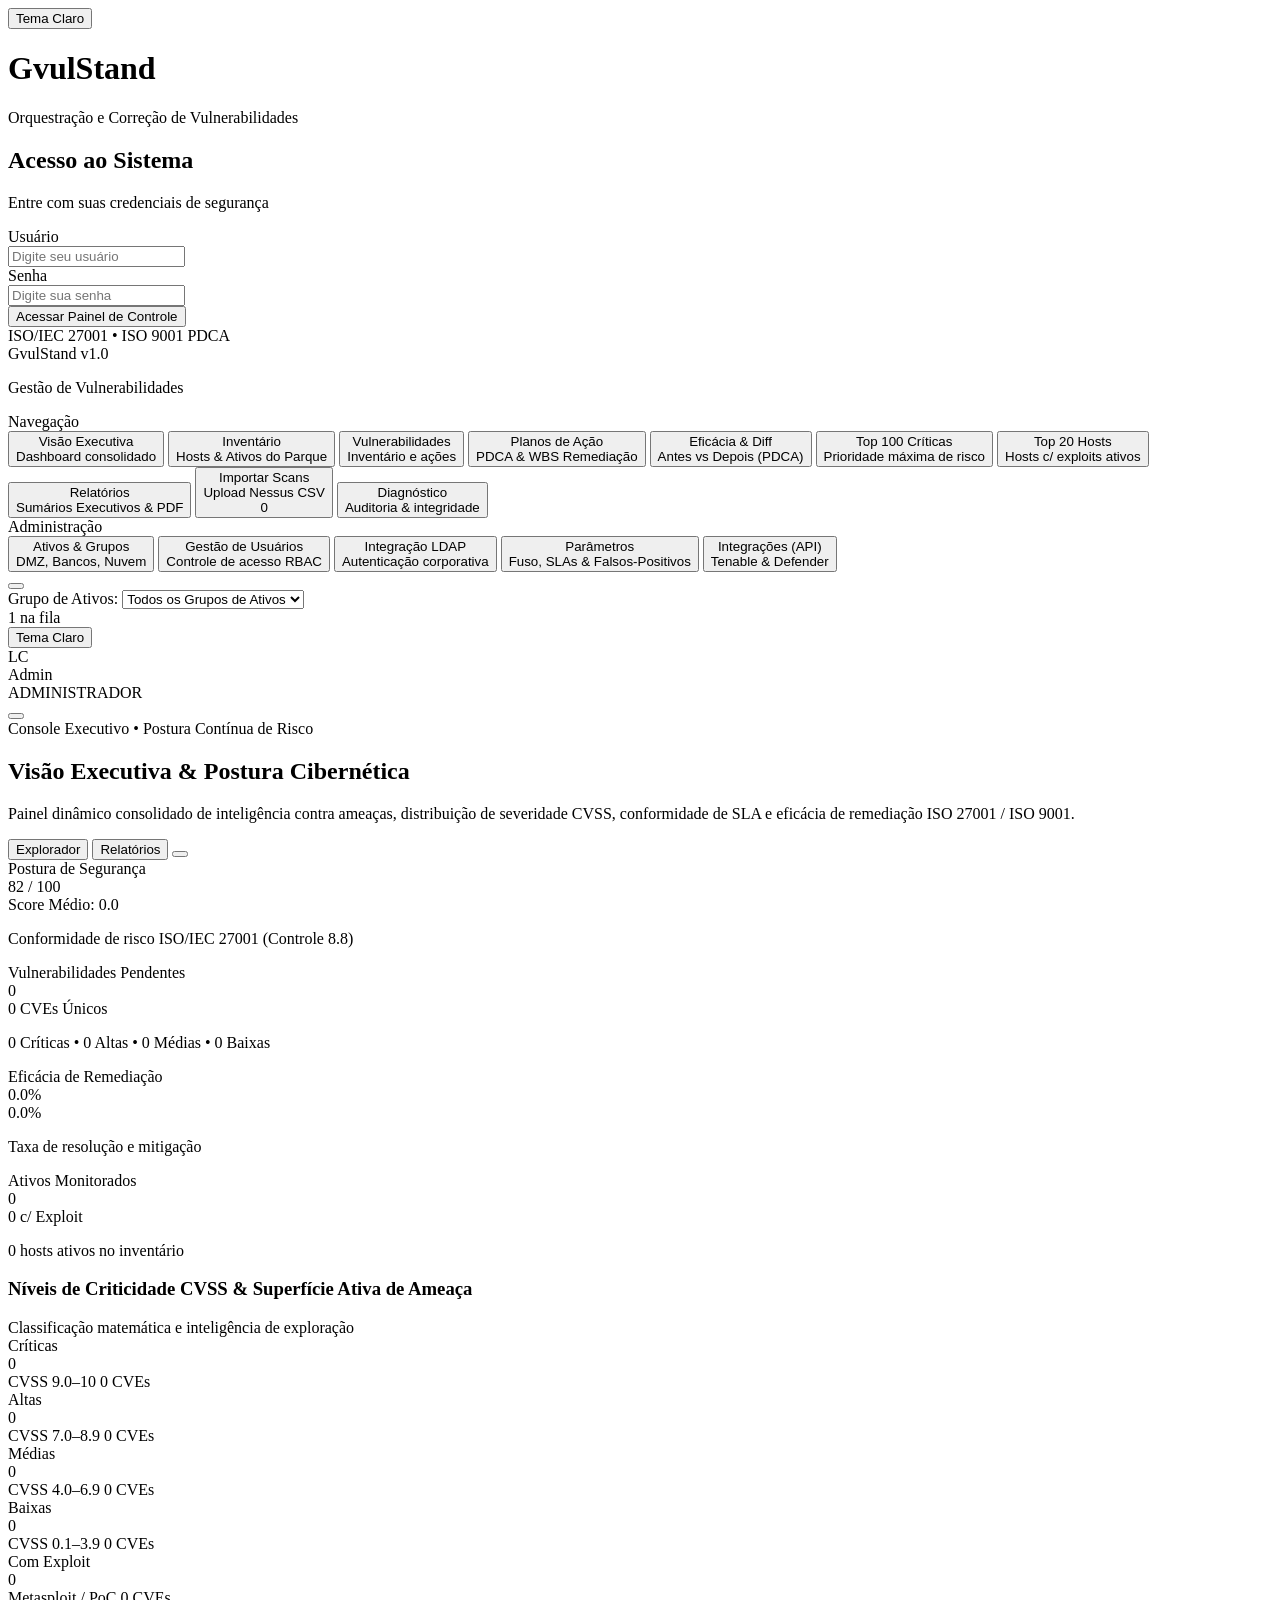
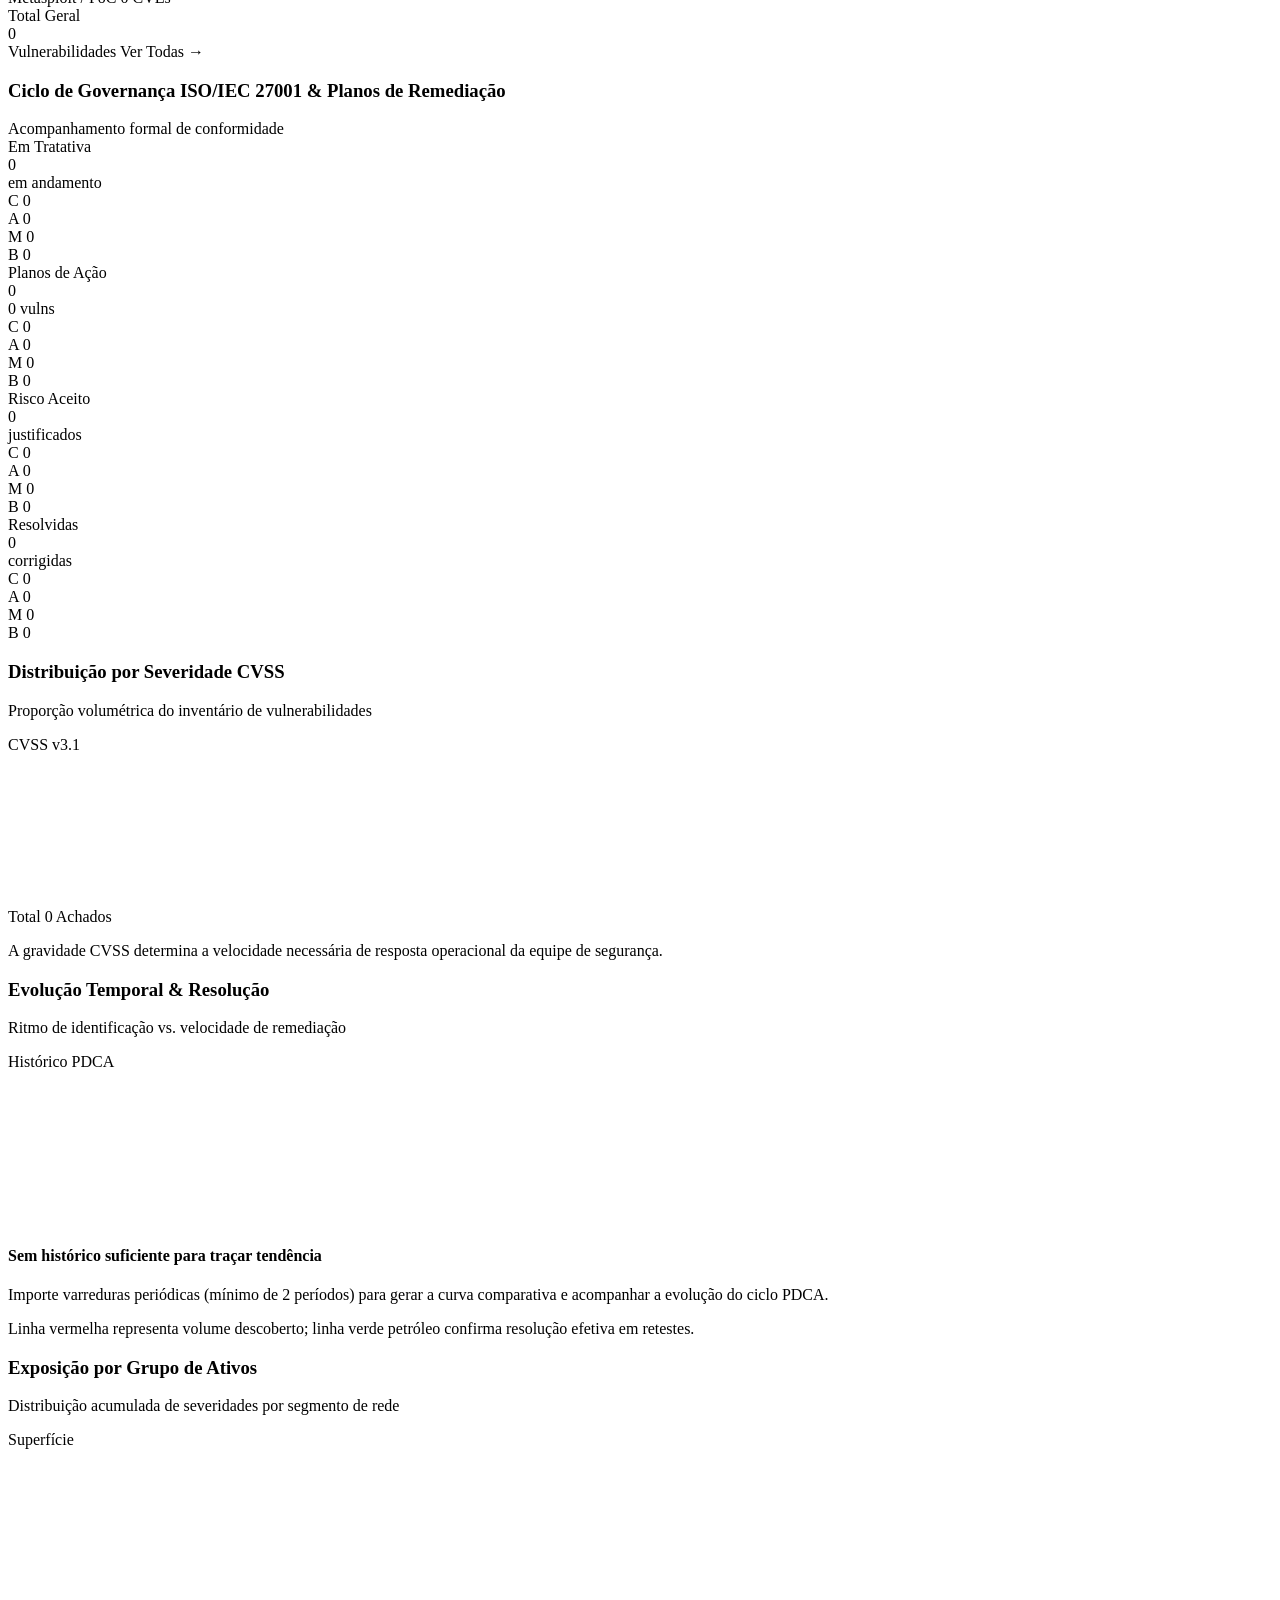
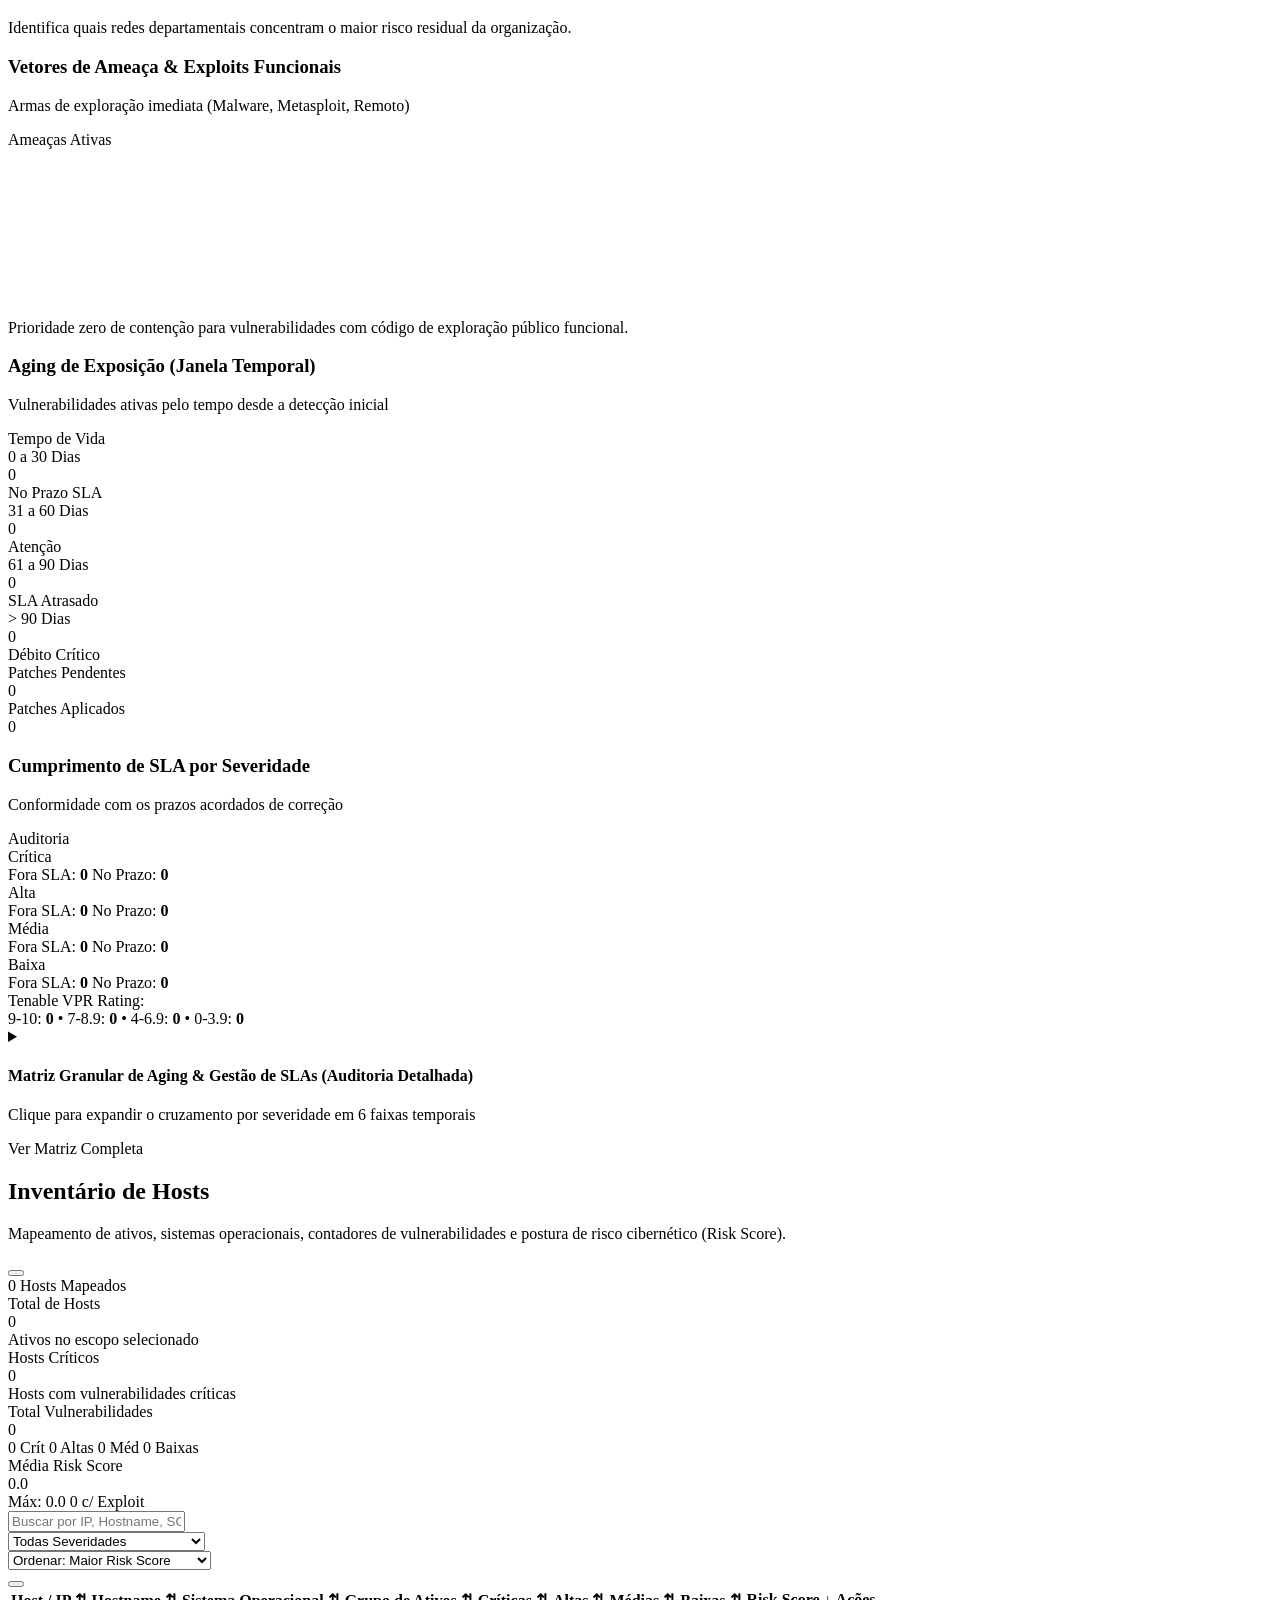
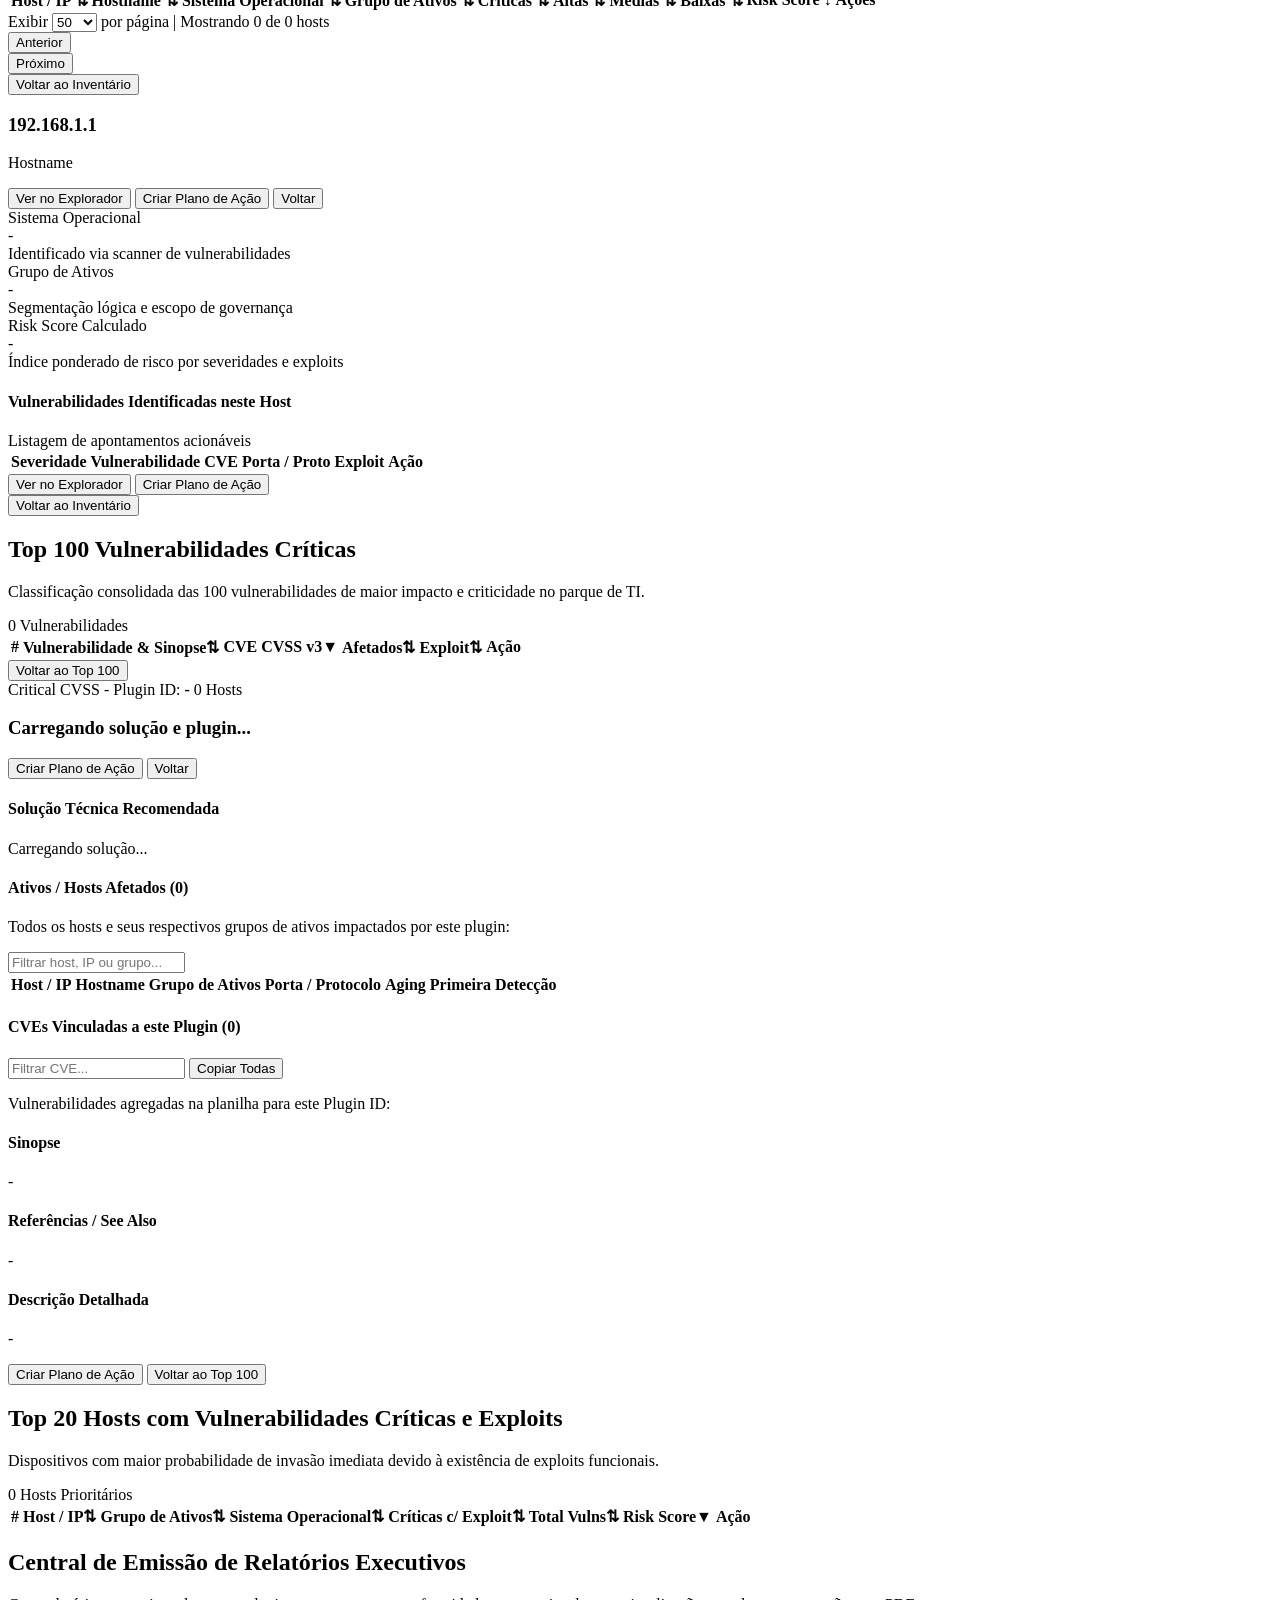
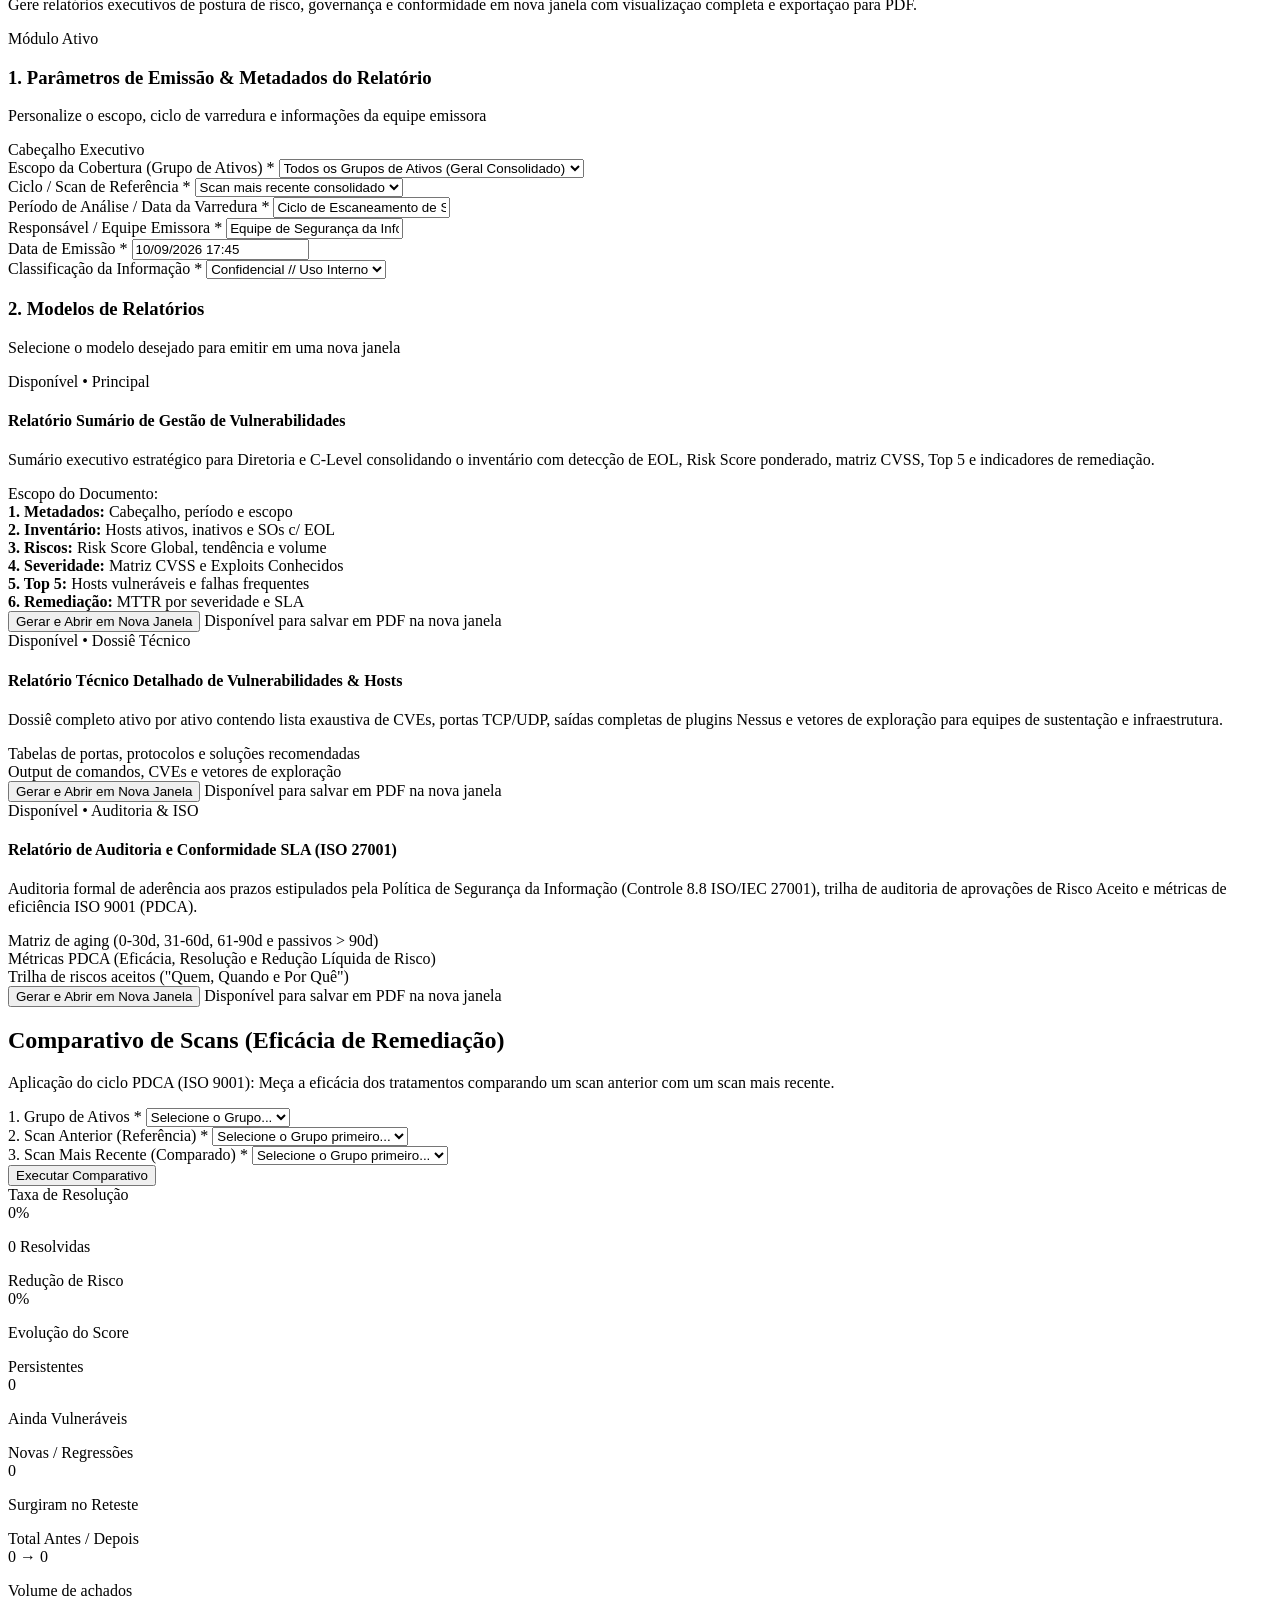
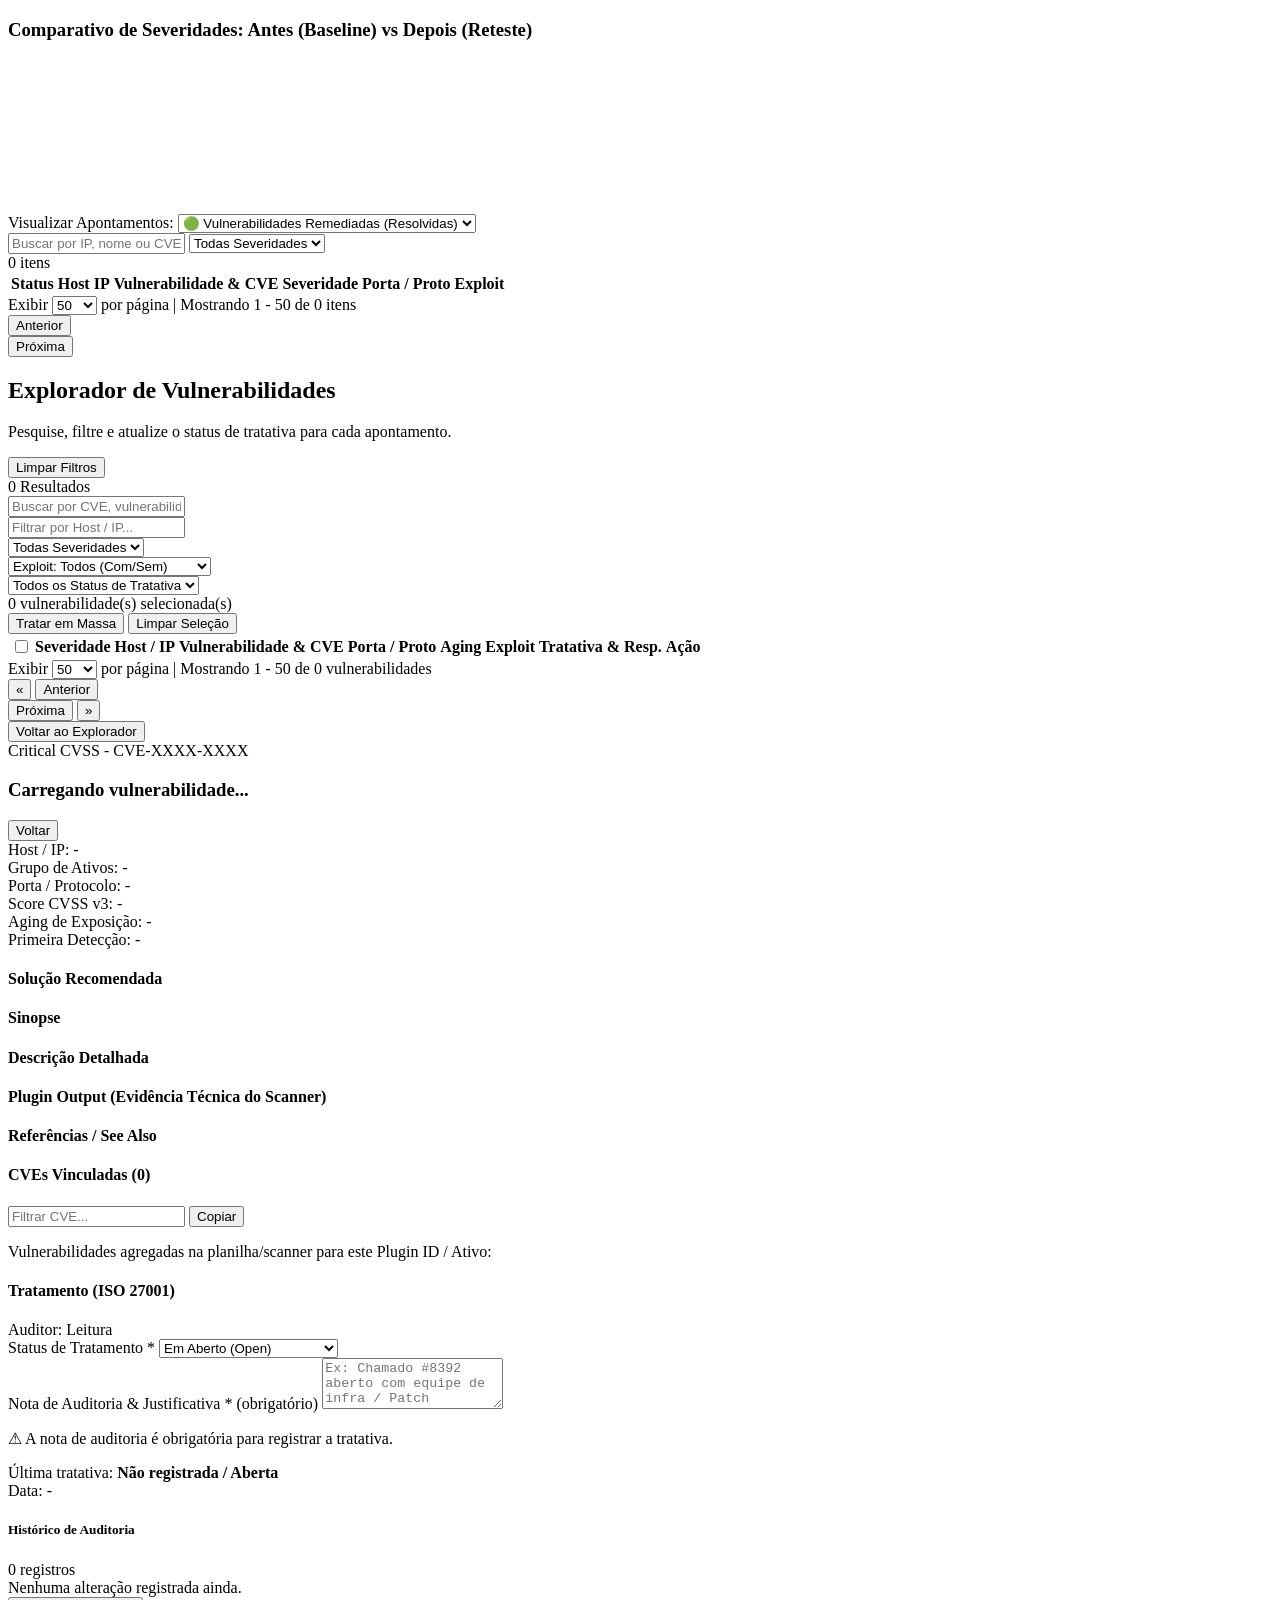
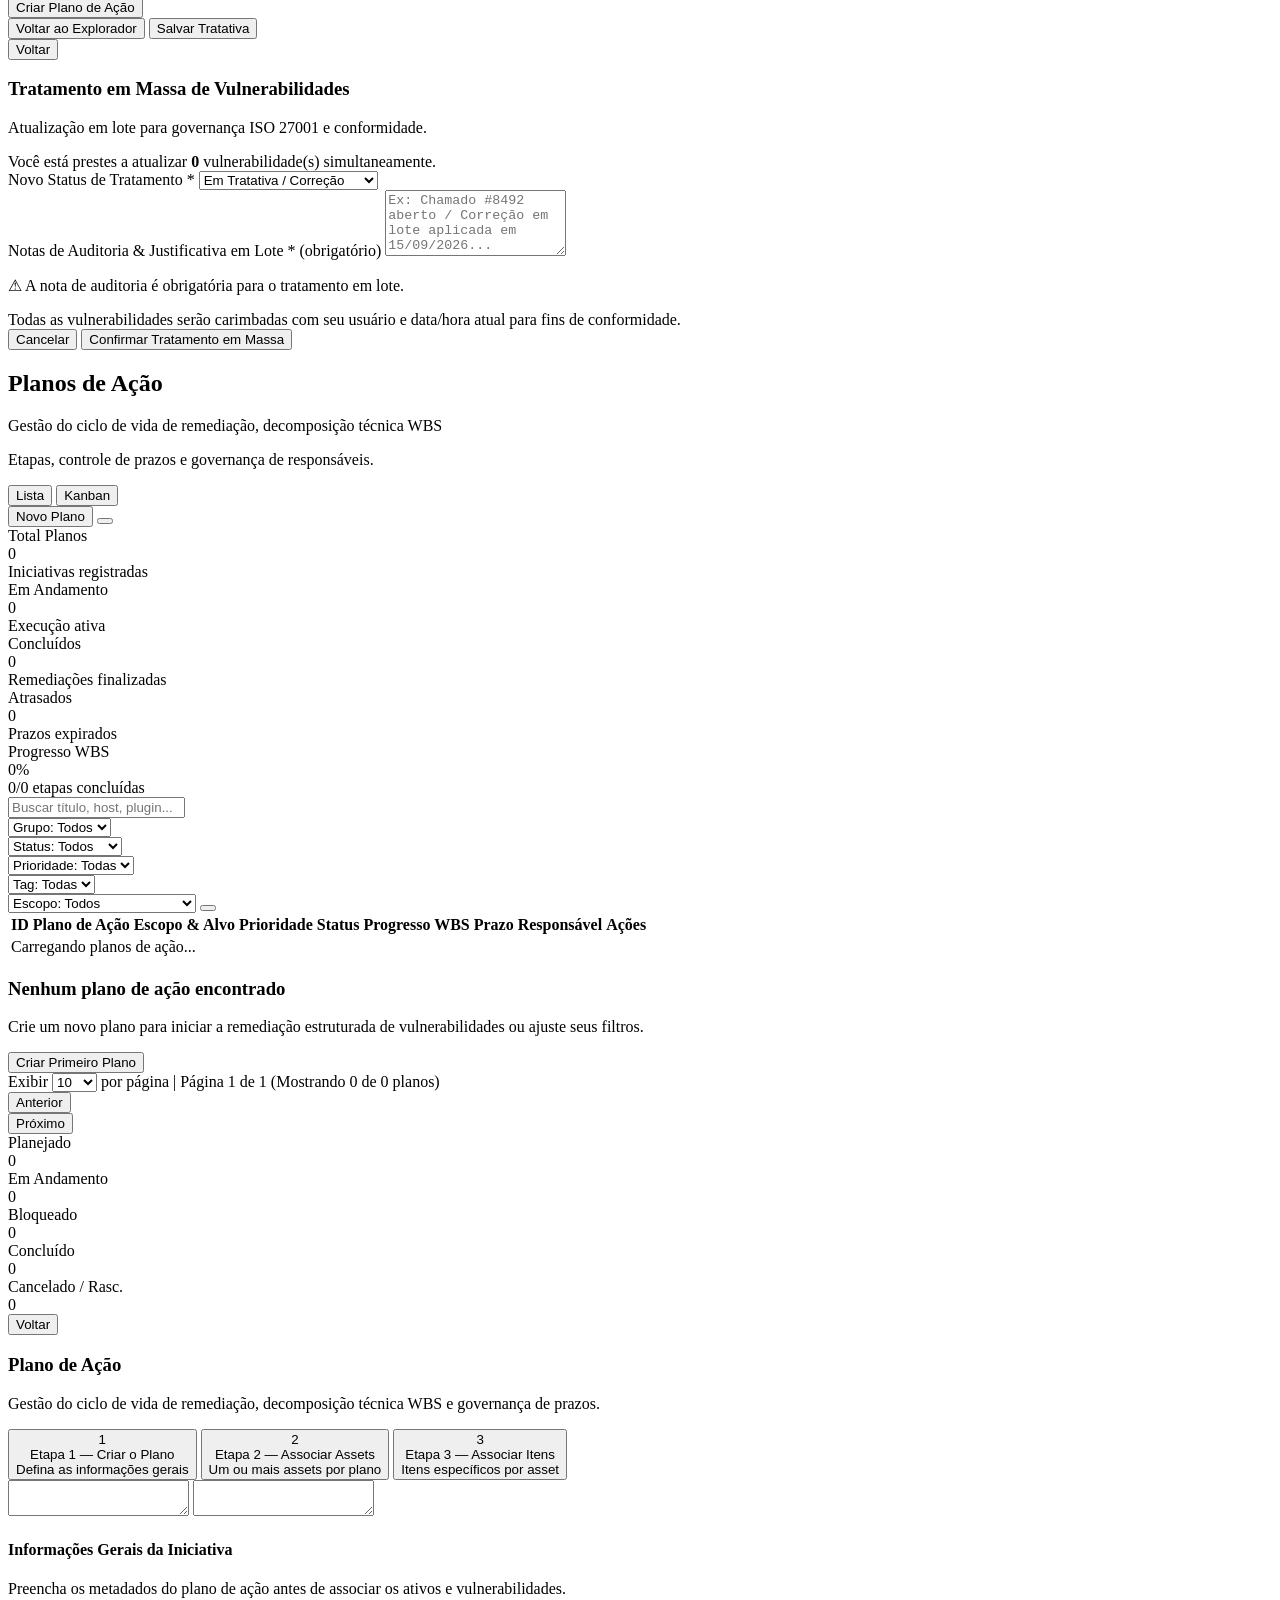
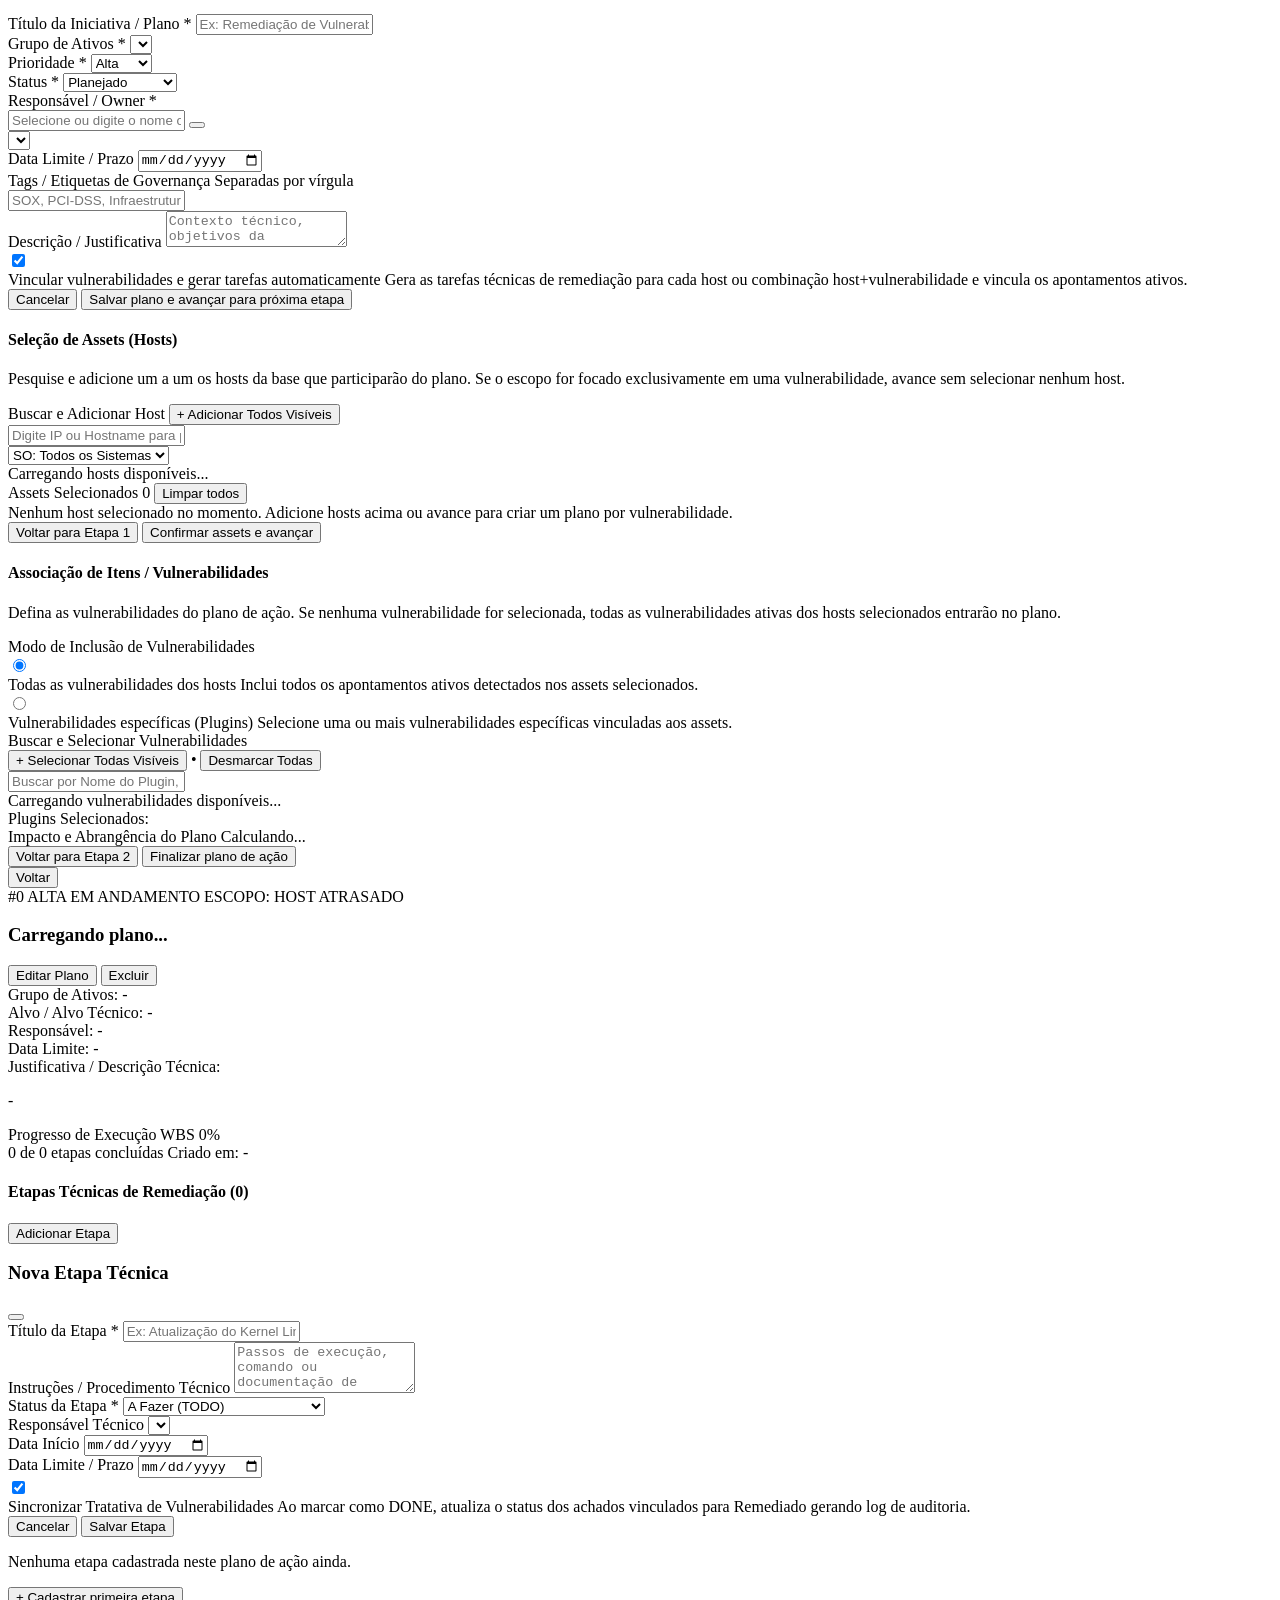
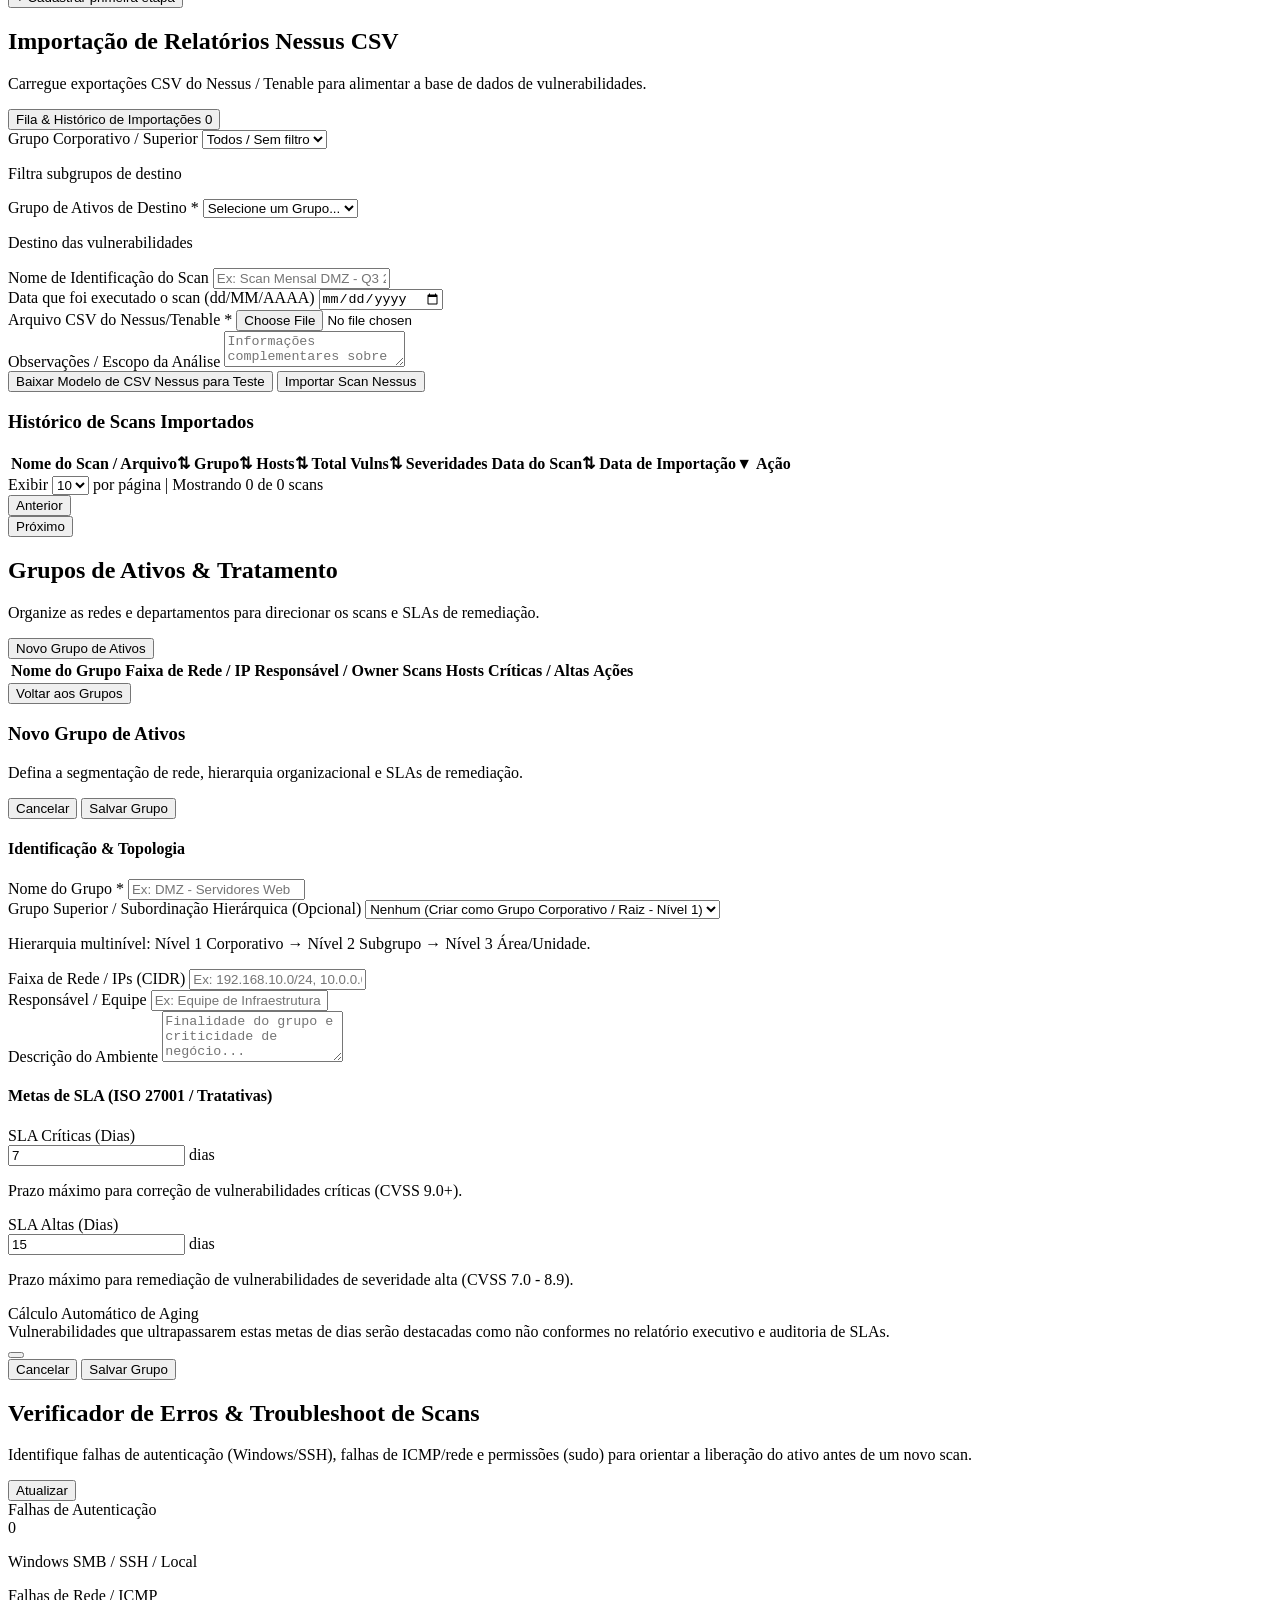
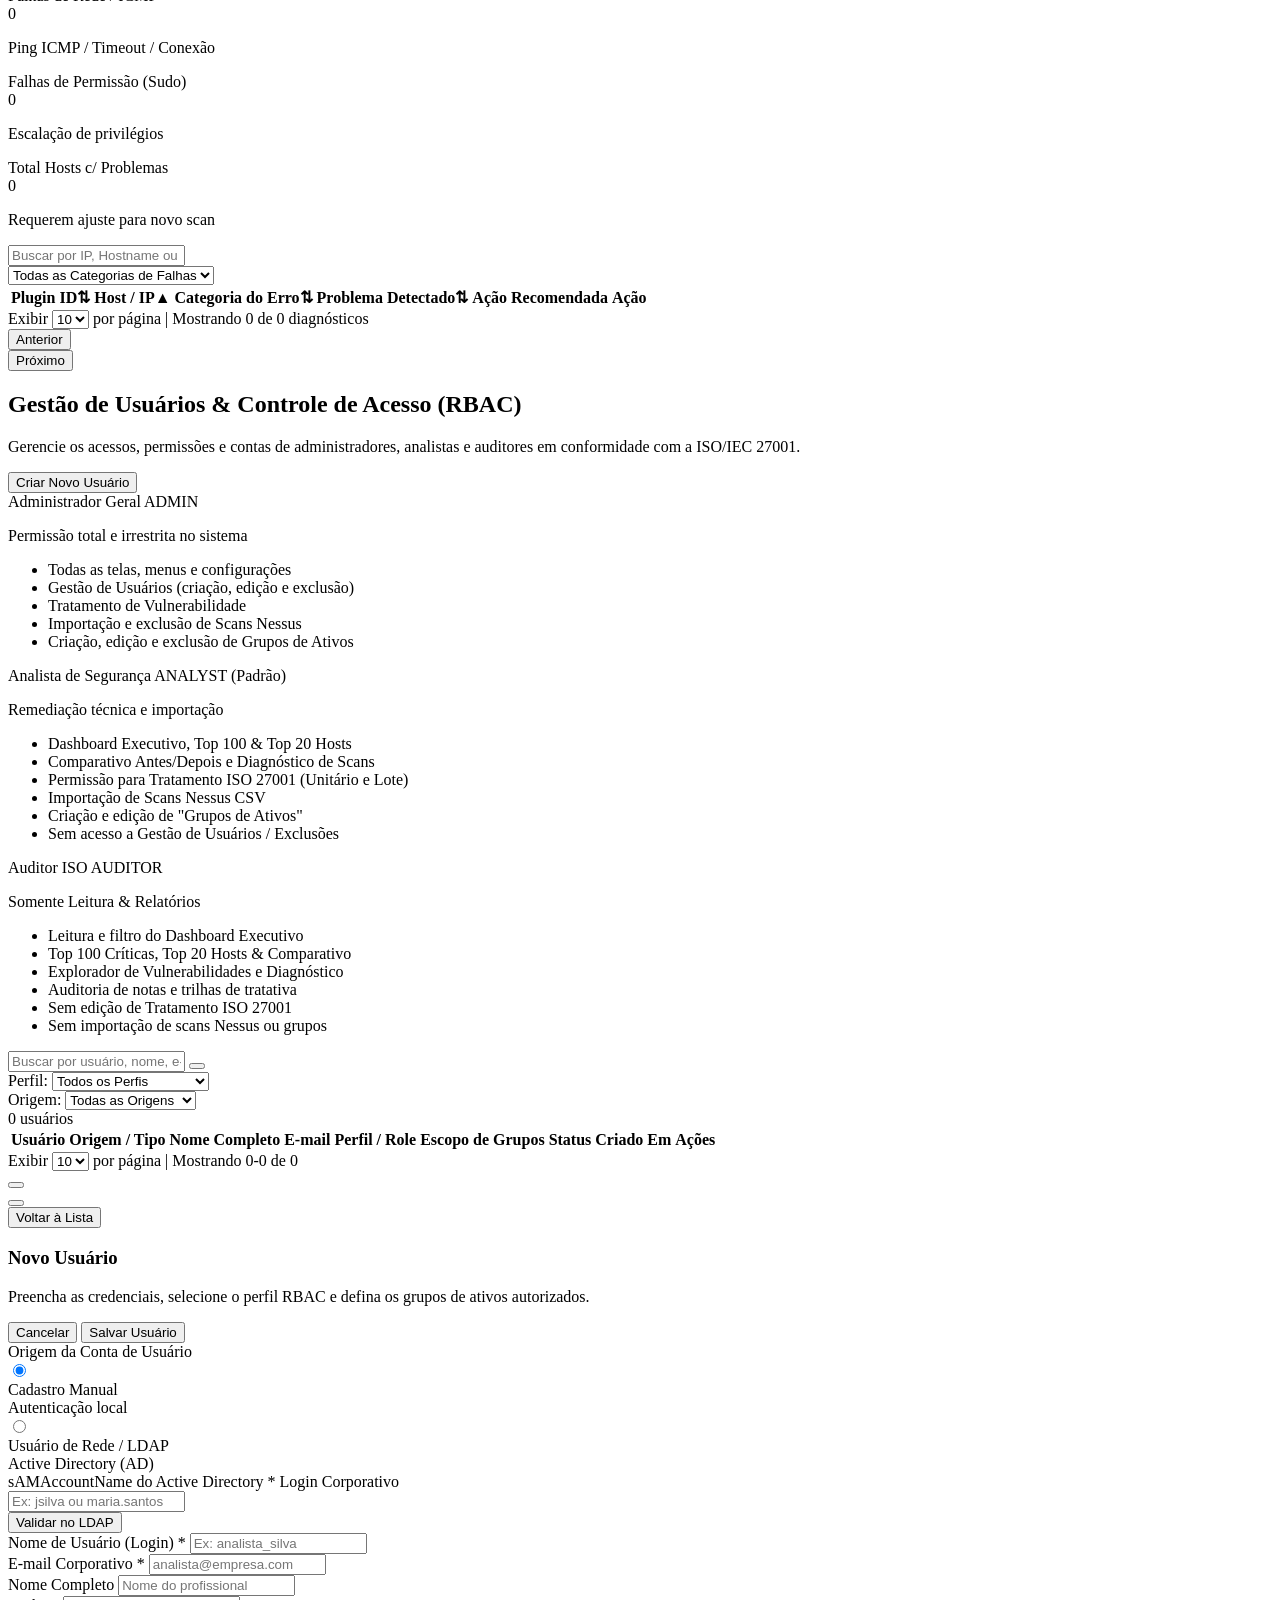
==== commit a4792aa3: "chore: Atualizações e correçoes de BUG's" ====
--- a/frontend/public/index.html
+++ b/frontend/public/index.html
@@ -555,15 +555,15 @@
                     <i data-lucide="zap" class="w-4 h-4"></i>
                   </div>
                 </div>
-                <div id="kpi-exploits-secondary" class="text-3xl font-extrabold tracking-tight text-purple-600 dark:text-purple-300 mt-2 font-mono tabular-nums"><span id="kpi-cve-exploit">0</span></div>
+                <div id="kpi-exploits-secondary" class="text-3xl font-extrabold tracking-tight text-purple-600 dark:text-purple-300 mt-2 font-mono tabular-nums">0</div>
                 <div class="flex items-center justify-between text-xs text-slate-500 dark:text-slate-400 mt-2 pt-2 border-t border-purple-100 dark:border-purple-950/80">
                   <span class="font-medium">Metasploit / PoC</span>
-                  <span class="font-mono text-purple-700 dark:text-purple-300 font-bold">Ameaça Real</span>
+                  <span class="font-mono text-purple-700 dark:text-purple-300 font-bold"><span id="kpi-cve-exploit">0</span> CVEs</span>
                 </div>
               </div>
 
               <!-- Total Vulnerabilidades -->
-              <div onclick="App.navigate('vulnerabilities')" class="glass-panel exec-kpi-card exec-kpi-teal rounded-xl p-4 border border-teal-200/80 dark:border-teal-900/60 bg-white dark:bg-[#131B2E] cursor-pointer hover:shadow-md transition">
+              <div onclick="App.showAllVulnerabilities()" class="glass-panel exec-kpi-card exec-kpi-teal rounded-xl p-4 border border-teal-200/80 dark:border-teal-900/60 bg-white dark:bg-[#131B2E] cursor-pointer hover:shadow-md transition">
                 <div class="flex items-center justify-between">
                   <span class="text-xs font-bold uppercase tracking-wider text-teal-700 dark:text-teal-300">Total Geral</span>
                   <div class="w-7 h-7 rounded-lg bg-teal-600/15 text-teal-700 dark:text-teal-300 flex items-center justify-center font-bold">
@@ -1446,9 +1446,6 @@
                 <thead>
                   <tr>
                     <th class="w-12 text-center"><div class="th-sort-wrapper justify-center"><span>#</span></div></th>
-                    <th id="th-top100-plugin_id" class="w-24 sortable-th" onclick="App.toggleTop100Sort('plugin_id')" title="Ordenar por Plugin ID">
-                      <div class="th-sort-wrapper"><span>Plugin ID</span><span class="th-sort-indicator" id="th-top100-sort-plugin_id">⇅</span></div>
-                    </th>
                     <th id="th-top100-plugin_name" class="sortable-th" onclick="App.toggleTop100Sort('plugin_name')" title="Ordenar por Vulnerabilidade">
                       <div class="th-sort-wrapper"><span>Vulnerabilidade & Sinopse</span><span class="th-sort-indicator" id="th-top100-sort-plugin_name">⇅</span></div>
                     </th>
@@ -2276,14 +2273,6 @@
             </div>
 
             <div class="flex items-center space-x-2 shrink-0 self-end sm:self-start">
-              <button type="button" id="vuln-modal-create-plan-btn" onclick="App.openCreatePlanModalFromVuln()" class="px-3.5 py-2 rounded-xl bg-teal-50 hover:bg-teal-100 dark:bg-teal-950/50 dark:hover:bg-teal-900/60 text-teal-800 dark:text-teal-300 border border-teal-200 dark:border-indigo-800 text-xs font-semibold flex items-center space-x-1.5 cursor-pointer transition shadow-xs" title="Criar Plano de Ação para esta vulnerabilidade">
-                <i data-lucide="clipboard-check" class="w-3.5 h-3.5"></i>
-                <span>Criar Plano de Ação</span>
-              </button>
-              <button type="button" id="btn-save-treatment-top" onclick="App.handleSaveTreatment()" class="px-4 py-2 rounded-xl bg-teal-700 hover:bg-teal-800 text-white font-semibold text-xs flex items-center space-x-1.5 transition cursor-pointer shadow-md shadow-teal-900/25">
-                <i data-lucide="check" class="w-4 h-4"></i>
-                <span>Salvar Tratativa</span>
-              </button>
               <button type="button" onclick="App.closeVulnDetailsModal()" class="px-3.5 py-2 rounded-xl bg-slate-100 hover:bg-slate-200 text-slate-700 border border-slate-300 dark:bg-slate-800 dark:text-slate-300 dark:hover:bg-slate-700 dark:border-transparent text-xs font-semibold transition cursor-pointer">
                 Voltar
               </button>
@@ -2434,13 +2423,7 @@
                     <p id="modal-treatment-notes-error" class="hidden mt-1 text-xs text-rose-700 dark:text-rose-400 font-semibold">⚠ A nota de auditoria é obrigatória para registrar a tratativa.</p>
                   </div>
 
-                  <div class="space-y-2 pt-1">
-                    <div id="modal-treatment-save-error" class="hidden p-2 rounded bg-rose-50 dark:bg-rose-500/15 border border-rose-200 dark:border-slate-800 text-rose-700 dark:text-rose-300 text-xs"></div>
-                    <button type="button" id="btn-save-treatment" onclick="App.handleSaveTreatment()" class="w-full py-2.5 rounded-lg bg-teal-700 hover:bg-teal-800 text-white text-xs font-semibold shadow-md shadow-teal-900/25 cursor-pointer transition flex items-center justify-center space-x-1.5">
-                      <i data-lucide="check" class="w-4 h-4"></i>
-                      <span>Salvar Tratativa</span>
-                    </button>
-                  </div>
+                  <div id="modal-treatment-save-error" class="hidden p-2 rounded bg-rose-50 dark:bg-rose-500/15 border border-rose-200 dark:border-slate-800 text-rose-700 dark:text-rose-300 text-xs"></div>
                 </div>
 
                 <!-- Audit Trail Info (Quem alterou e quando — última alteração) -->
@@ -2478,7 +2461,7 @@
 
           <!-- Rodapé do Frame Cheio -->
           <div class="flex flex-wrap items-center justify-between gap-3 pt-4 border-t border-slate-200 dark:border-slate-800">
-            <button type="button" onclick="App.openCreatePlanModalFromVuln()" class="px-3.5 py-2 rounded-xl bg-teal-50 hover:bg-teal-100 dark:bg-teal-950/50 dark:hover:bg-teal-900/60 text-teal-800 dark:text-teal-300 border border-teal-200 dark:border-indigo-800 text-xs font-semibold flex items-center space-x-1.5 cursor-pointer transition shadow-xs" title="Criar Plano de Ação para esta vulnerabilidade">
+            <button type="button" id="vuln-modal-create-plan-btn" onclick="App.openCreatePlanModalFromVuln()" class="px-3.5 py-2 rounded-xl bg-teal-50 hover:bg-teal-100 dark:bg-teal-950/50 dark:hover:bg-teal-900/60 text-teal-800 dark:text-teal-300 border border-teal-200 dark:border-indigo-800 text-xs font-semibold flex items-center space-x-1.5 cursor-pointer transition shadow-xs" title="Criar Plano de Ação para esta vulnerabilidade">
               <i data-lucide="clipboard-check" class="w-3.5 h-3.5"></i>
               <span>Criar Plano de Ação</span>
             </button>
@@ -2486,7 +2469,7 @@
               <button type="button" onclick="App.closeVulnDetailsModal()" class="px-4 py-2 rounded-xl bg-slate-100 hover:bg-slate-200 text-slate-700 border border-slate-300 dark:bg-slate-800 dark:text-slate-300 dark:hover:bg-slate-700 dark:border-transparent text-xs font-semibold transition cursor-pointer">
                 Voltar ao Explorador
               </button>
-              <button type="button" onclick="App.handleSaveTreatment()" class="px-4 py-2 rounded-xl bg-teal-700 hover:bg-teal-800 text-white font-semibold text-xs flex items-center space-x-1.5 transition cursor-pointer shadow-md shadow-teal-900/25">
+              <button type="button" id="btn-save-treatment" onclick="App.handleSaveTreatment()" class="px-4 py-2 rounded-xl bg-teal-700 hover:bg-teal-800 text-white font-semibold text-xs flex items-center space-x-1.5 transition cursor-pointer shadow-md shadow-teal-900/25">
                 <i data-lucide="check" class="w-4 h-4"></i>
                 <span>Salvar Tratativa</span>
               </button>
@@ -3192,9 +3175,9 @@
               </div>
 
               <!-- Caixa de Busca e Seleção de Vulnerabilidades -->
-              <div id="plan-wizard-vulns-selector-container" class="hidden space-y-2">
+              <div id="plan-wizard-vuln-picker-section" class="hidden space-y-2">
                 <div class="flex items-center justify-between">
-                  <label class="block font-semibold text-slate-700 dark:text-slate-300">Buscar e Selecionar Vulnerabilidades</label>
+                  <label id="plan-wizard-vuln-picker-label" class="block font-semibold text-slate-700 dark:text-slate-300">Buscar e Selecionar Vulnerabilidades</label>
                   <div class="flex items-center space-x-2 text-xs">
                     <button type="button" onclick="App.selectAllCandidateVulns()" class="font-semibold text-teal-700 dark:text-teal-400 hover:underline cursor-pointer">
                       + Selecionar Todas Visíveis
@@ -3250,7 +3233,7 @@
                   <i data-lucide="arrow-left" class="w-4 h-4"></i>
                   <span>Voltar para Etapa 2</span>
                 </button>
-                <button type="submit" id="btn-save-action-plan" class="px-5 py-2 rounded-lg bg-slate-900 hover:bg-slate-800 dark:bg-teal-700 dark:hover:bg-teal-800 text-white text-xs font-semibold shadow-xs cursor-pointer transition flex items-center gap-1.5">
+                <button type="submit" id="btn-save-action-plan" class="px-4 py-2 rounded-xl bg-teal-700 hover:bg-teal-800 text-white font-semibold text-xs flex items-center space-x-1.5 transition cursor-pointer shadow-md shadow-teal-900/25">
                   <i data-lucide="check" class="w-4 h-4"></i>
                   <span>Finalizar plano de ação</span>
                 </button>
@@ -3608,12 +3591,12 @@
                 <thead>
                   <tr>
                     <th><div class="th-sort-wrapper"><span>Nome do Grupo</span></div></th>
-                    <th><div class="th-sort-wrapper"><span>Faixa de Rede / IP</span></div></th>
-                    <th><div class="th-sort-wrapper"><span>Responsável / Owner</span></div></th>
+                    <th class="w-48"><div class="th-sort-wrapper"><span>Faixa de Rede / IP</span></div></th>
+                    <th class="w-44"><div class="th-sort-wrapper"><span>Responsável / Owner</span></div></th>
                     <th class="text-center w-24"><div class="th-sort-wrapper justify-center"><span>Scans</span></div></th>
                     <th class="text-center w-24"><div class="th-sort-wrapper justify-center"><span>Hosts</span></div></th>
                     <th class="text-center w-36"><div class="th-sort-wrapper justify-center"><span>Críticas / Altas</span></div></th>
-                    <th class="text-right w-28"><div class="th-sort-wrapper justify-end"><span>Ações</span></div></th>
+                    <th class="text-right w-24"><div class="th-sort-wrapper justify-end"><span>Ações</span></div></th>
                   </tr>
                 </thead>
                 <tbody id="asset-groups-tbody"></tbody>
@@ -5260,9 +5243,9 @@
 
 
   <!-- Application Scripts -->
-  <script src="/static/js/api.js?v=20261007_v63"></script>
-  <script src="/static/js/charts.js?v=20261007_v63"></script>
-  <script src="/static/js/app.js?v=20261007_v63"></script>
+  <script src="/static/js/api.js?v=20261015_v68"></script>
+  <script src="/static/js/charts.js?v=20261015_v68"></script>
+  <script src="/static/js/app.js?v=20261015_v68"></script>
   <script>
     document.addEventListener('DOMContentLoaded', () => {
       if (window.lucide && typeof lucide.createIcons === 'function') {
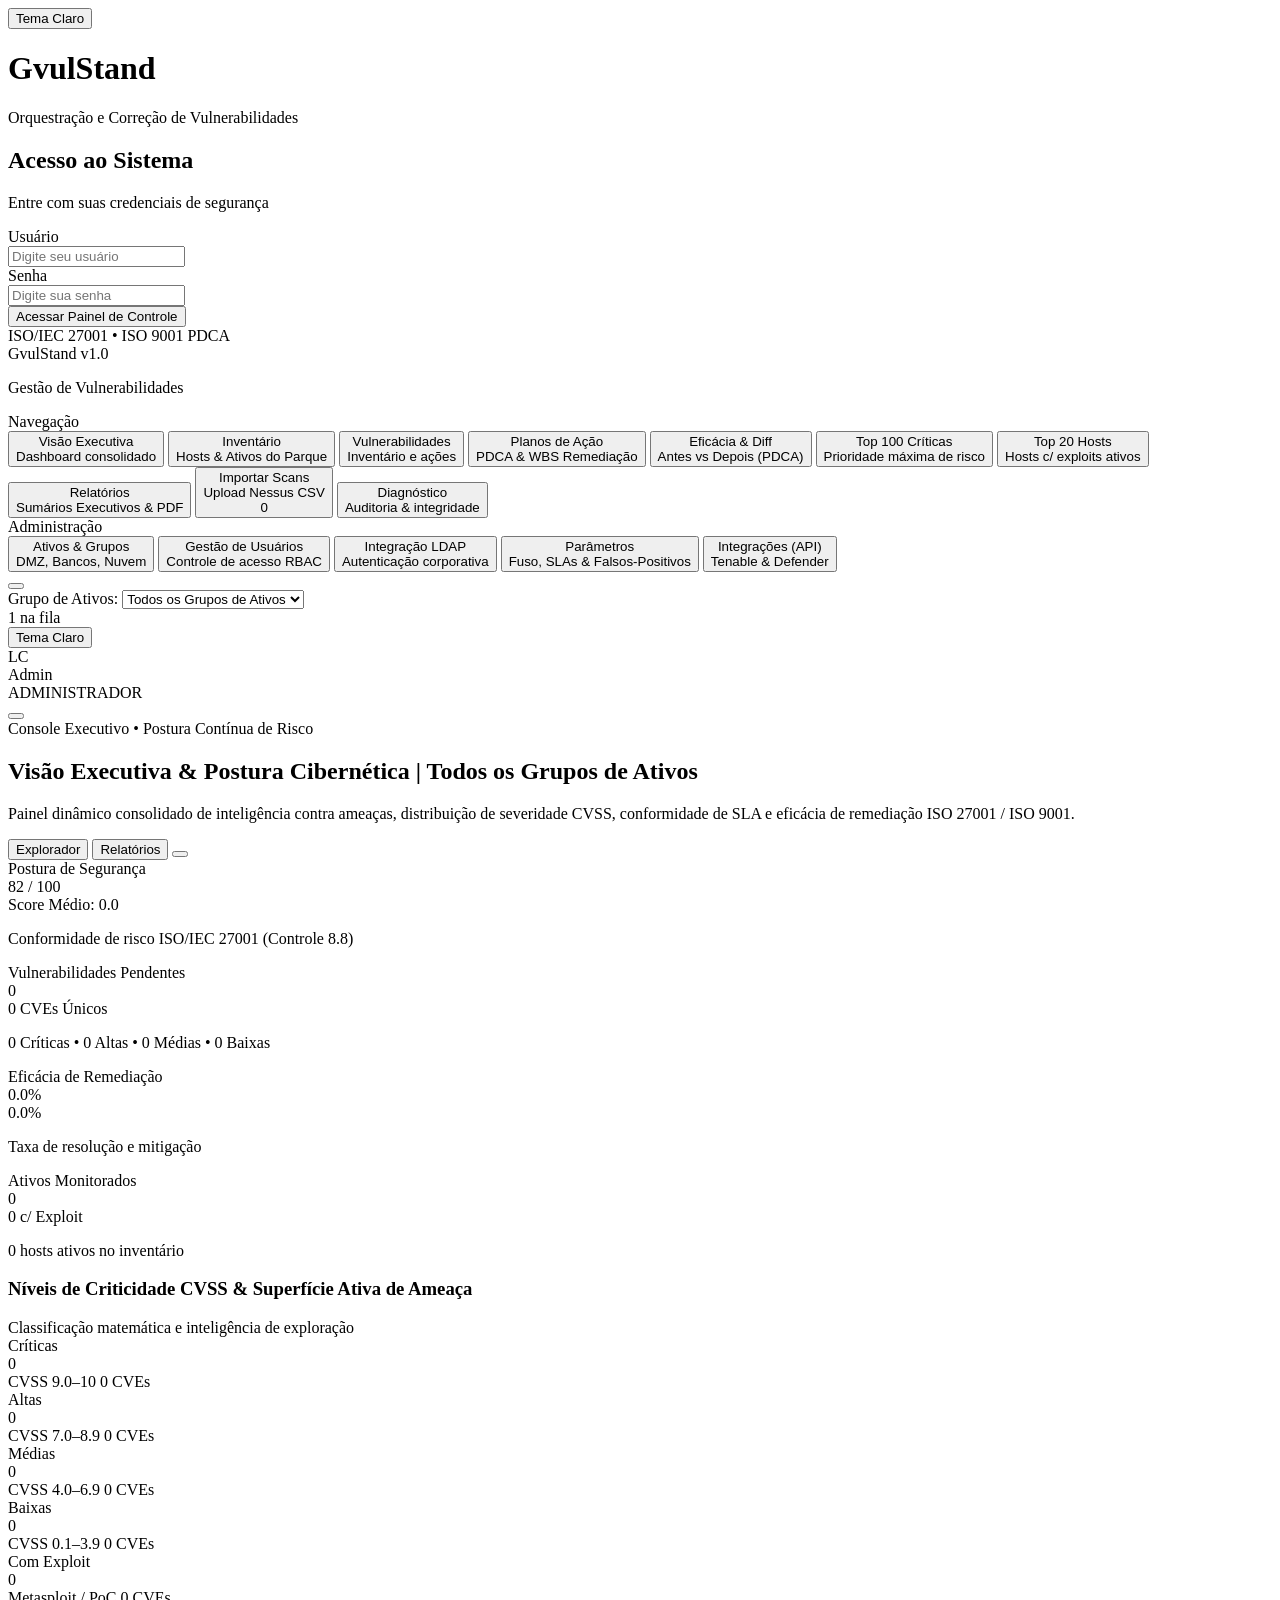
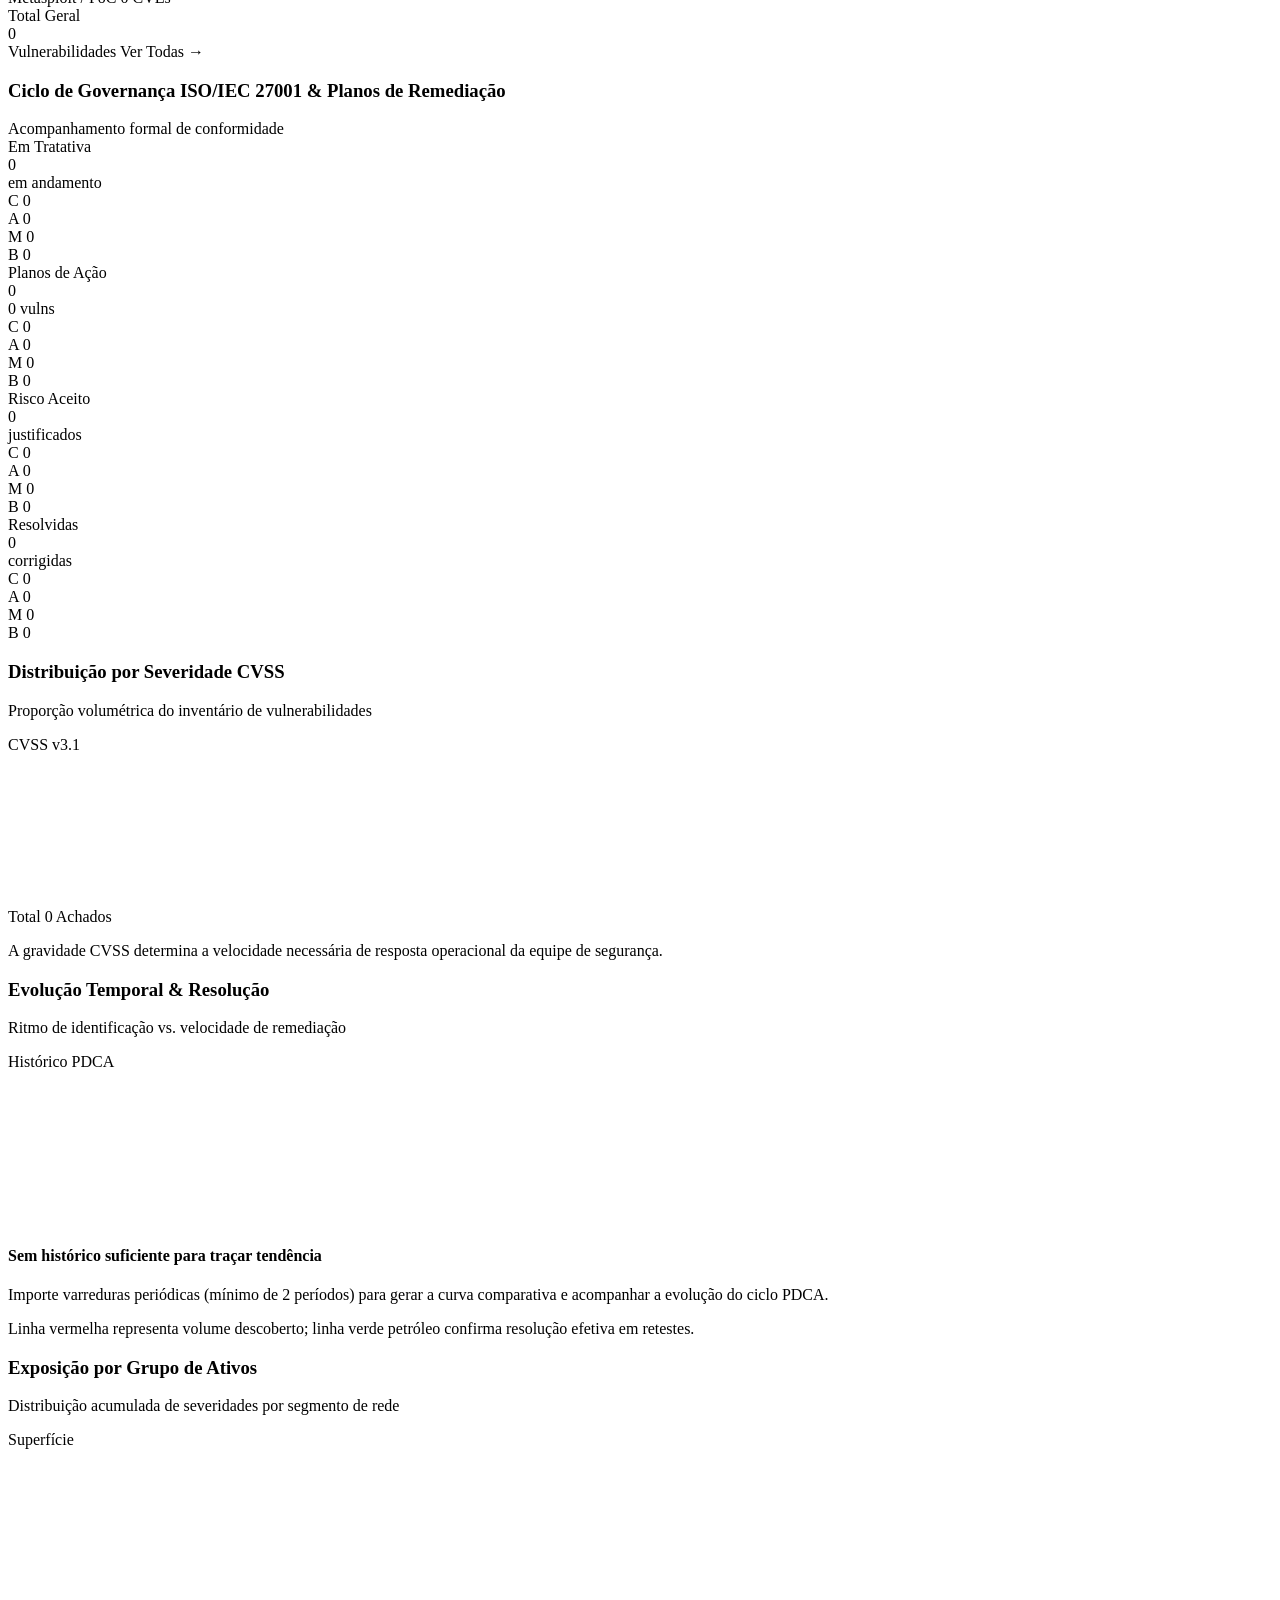
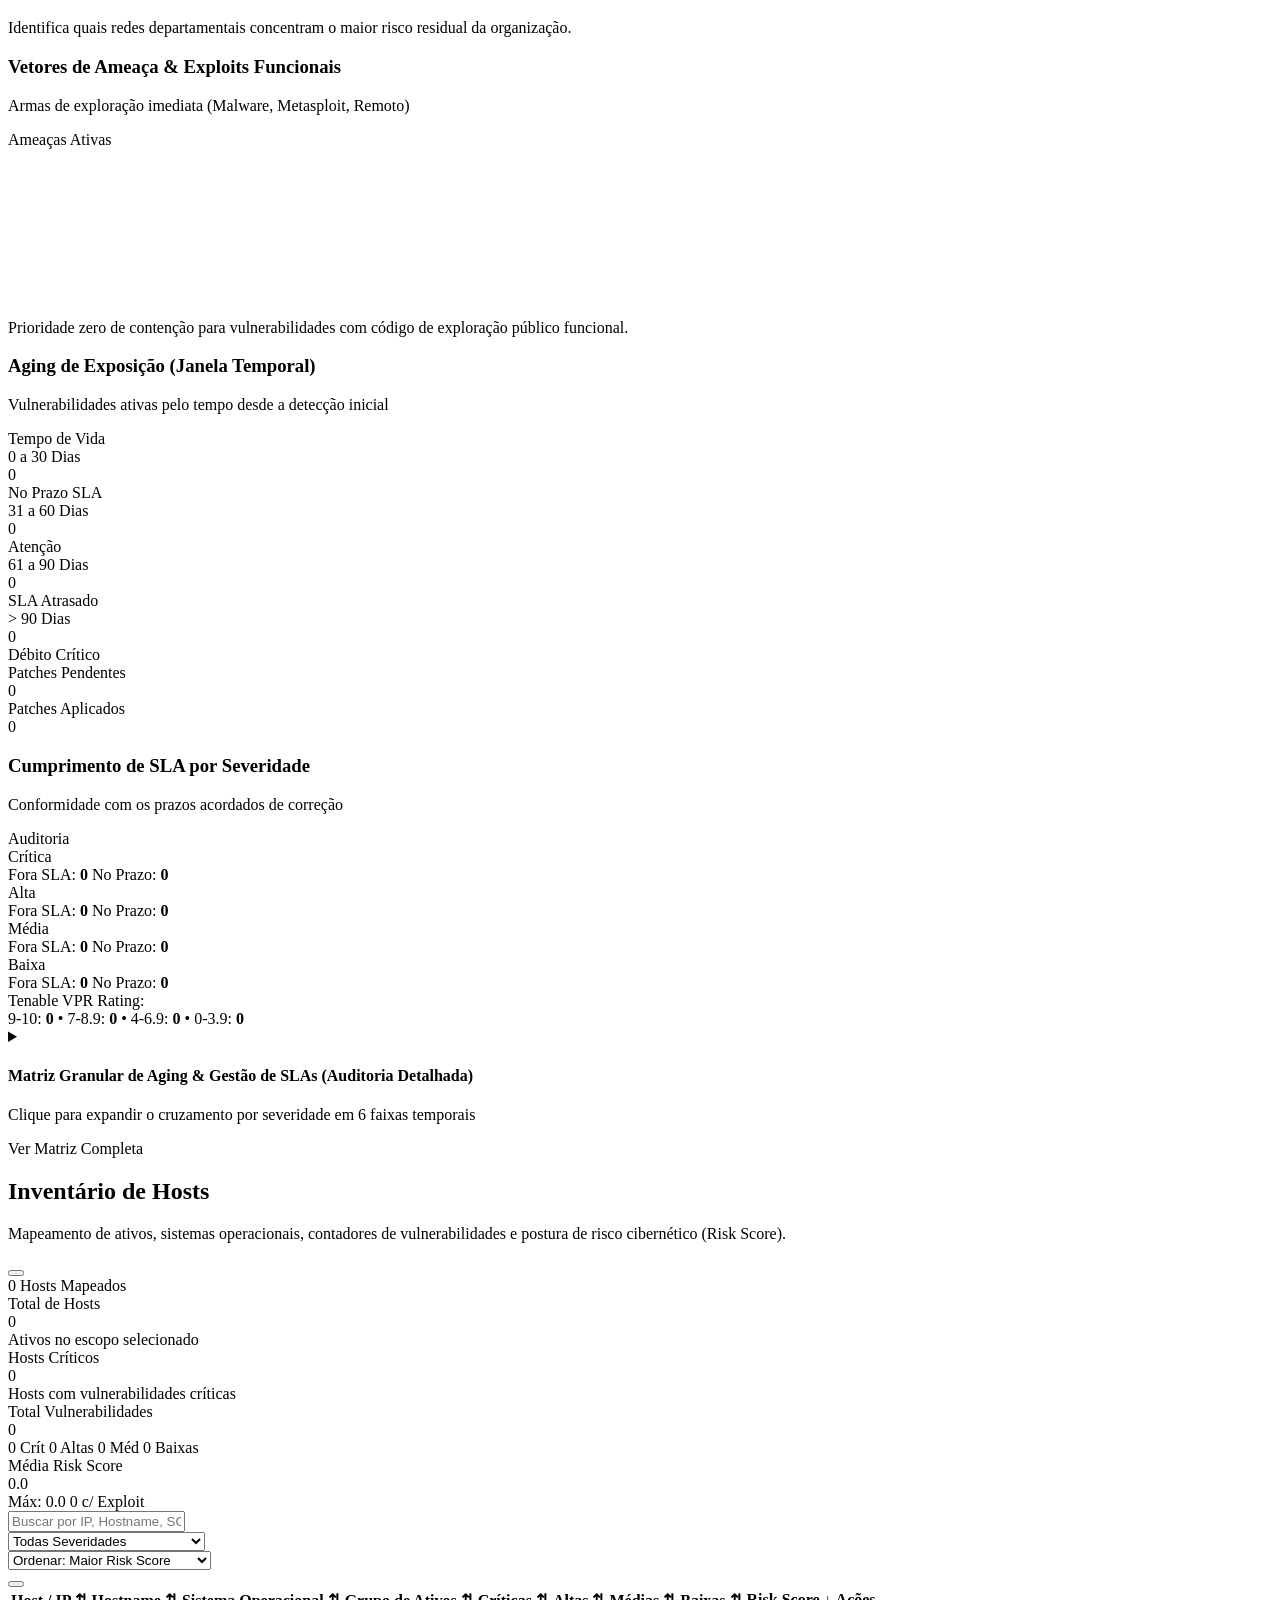
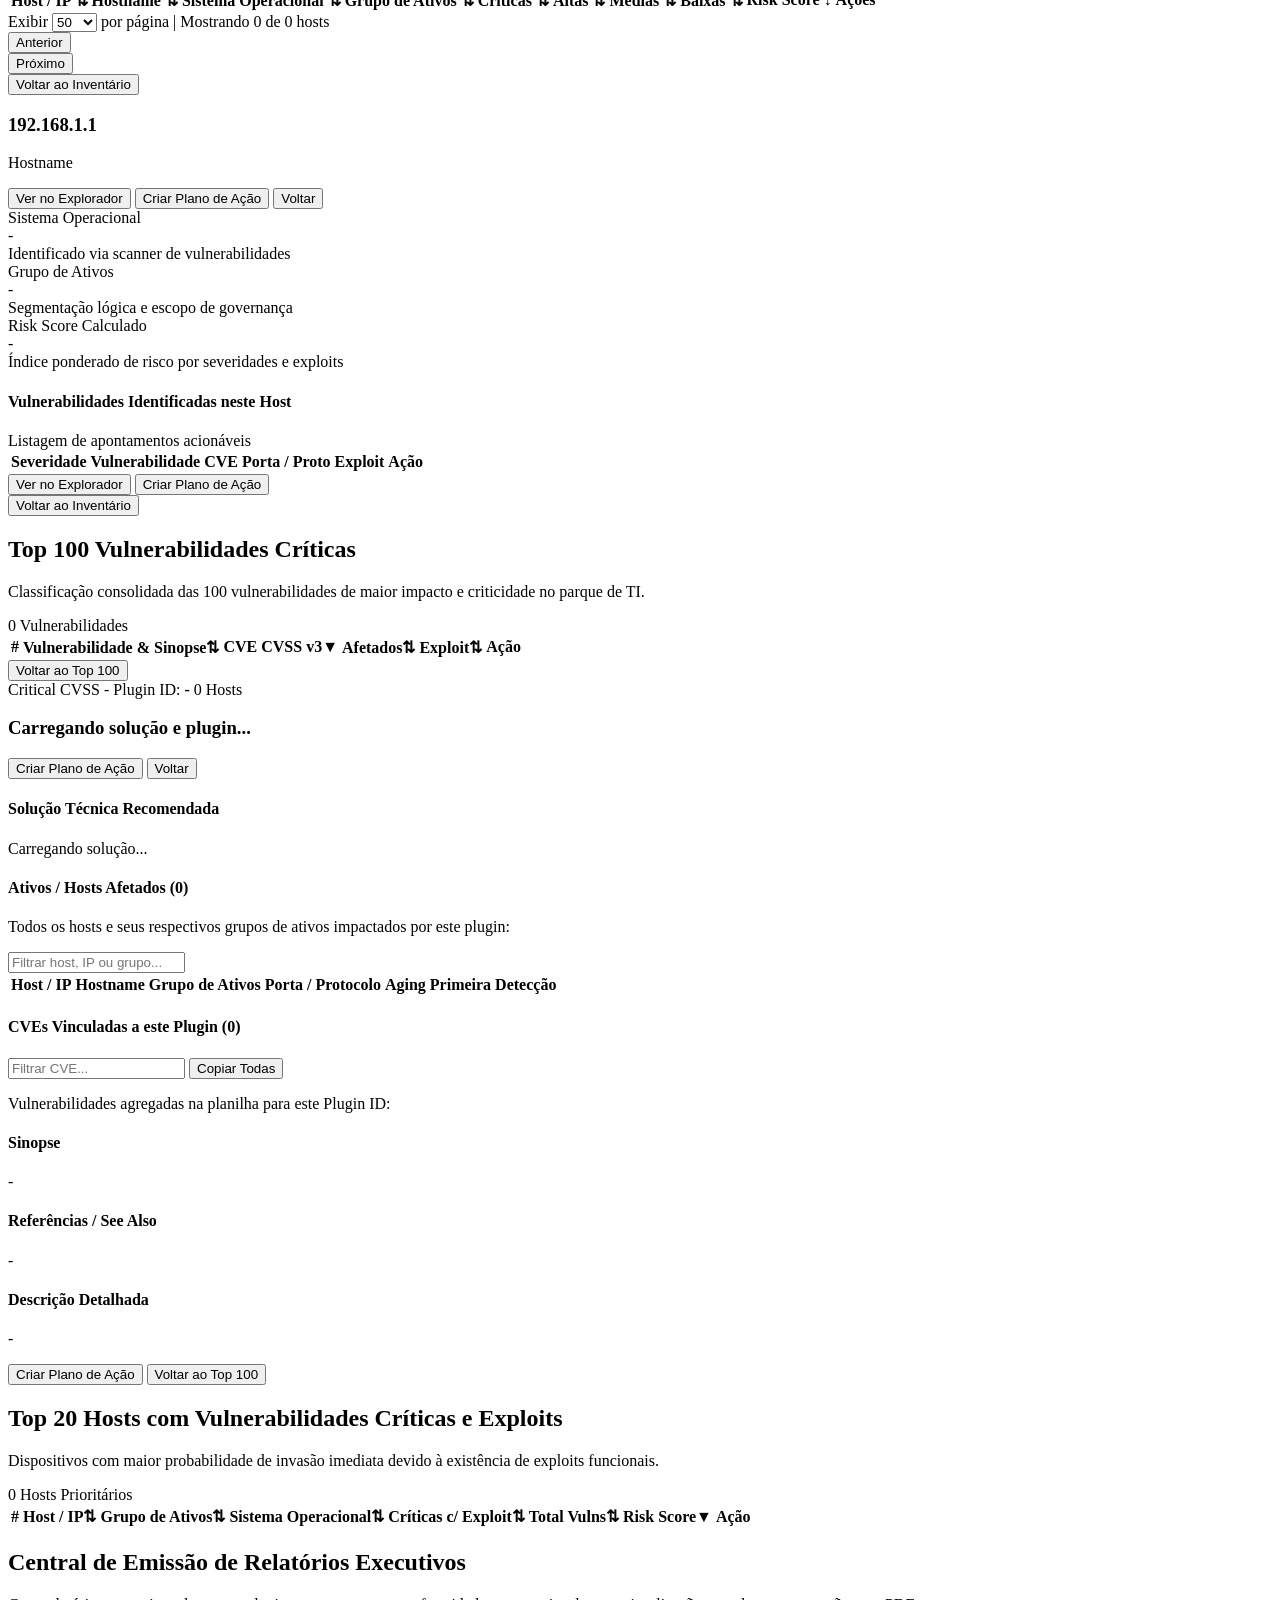
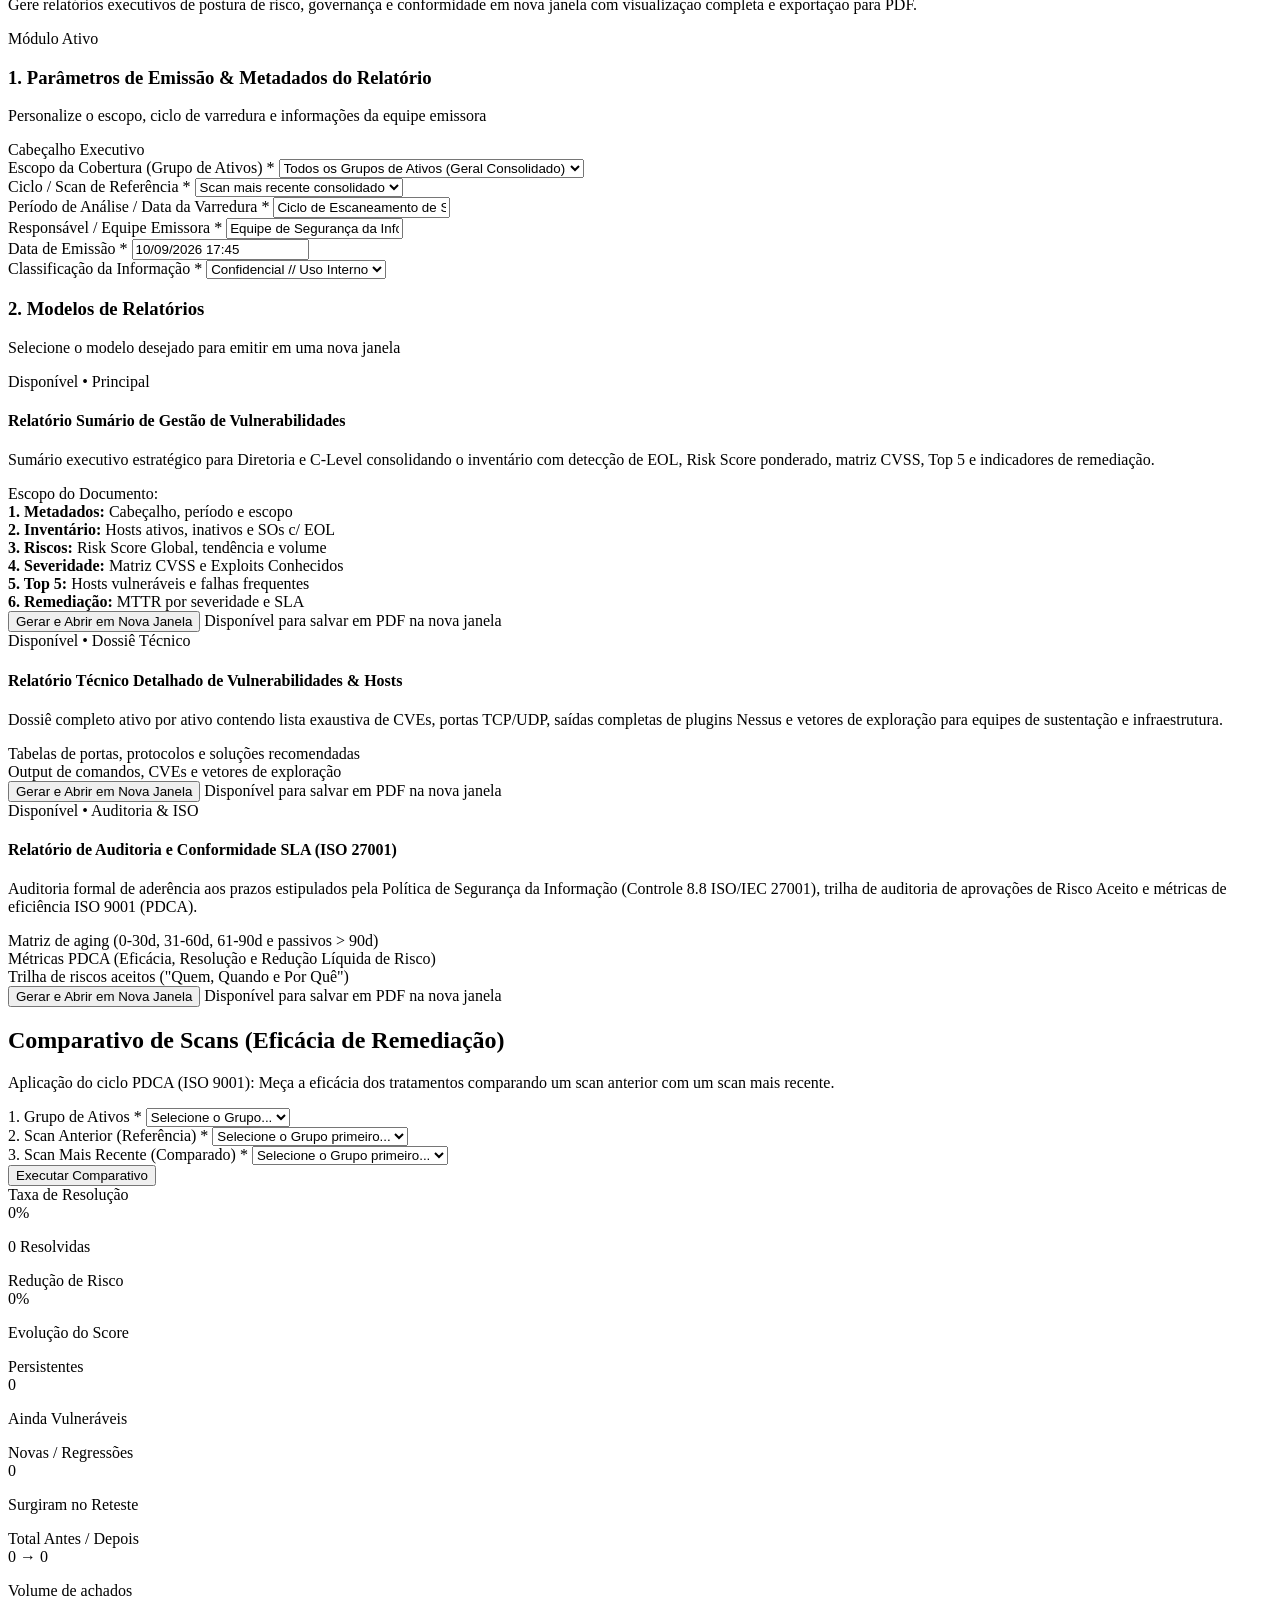
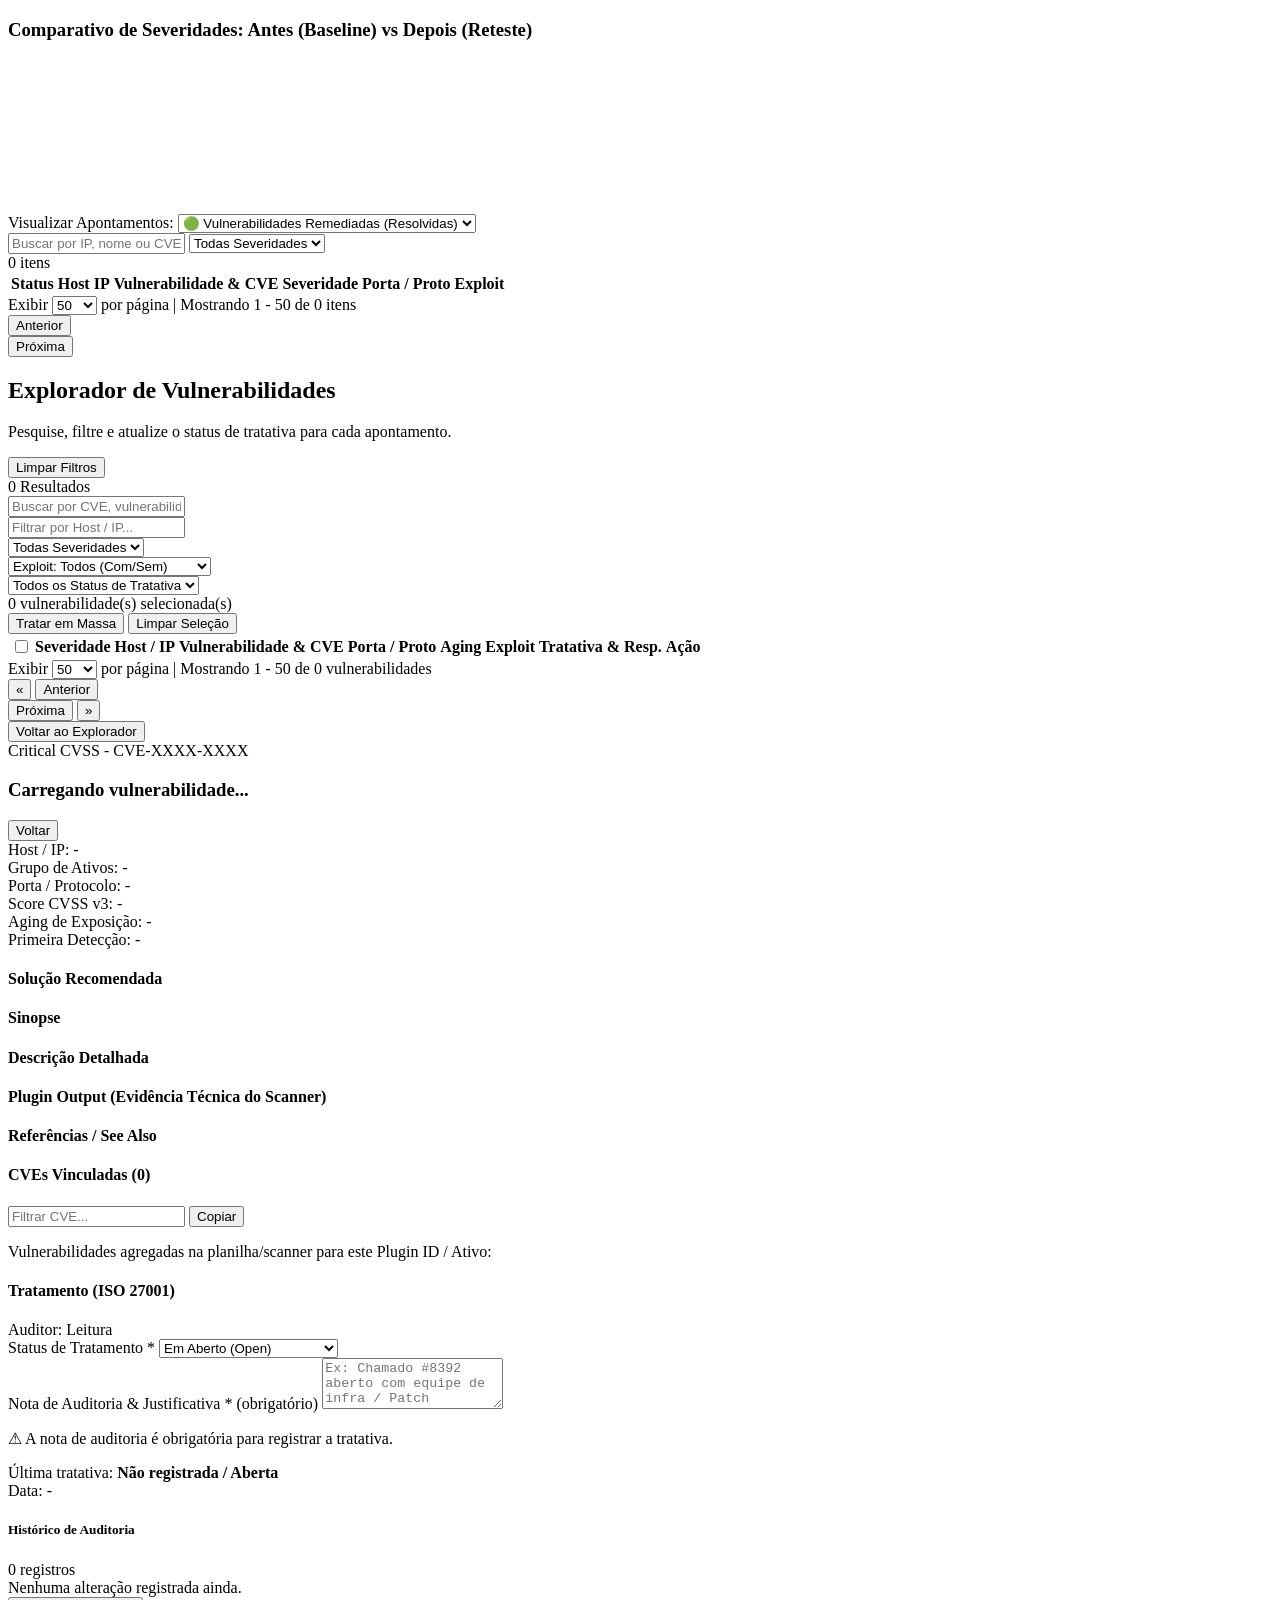
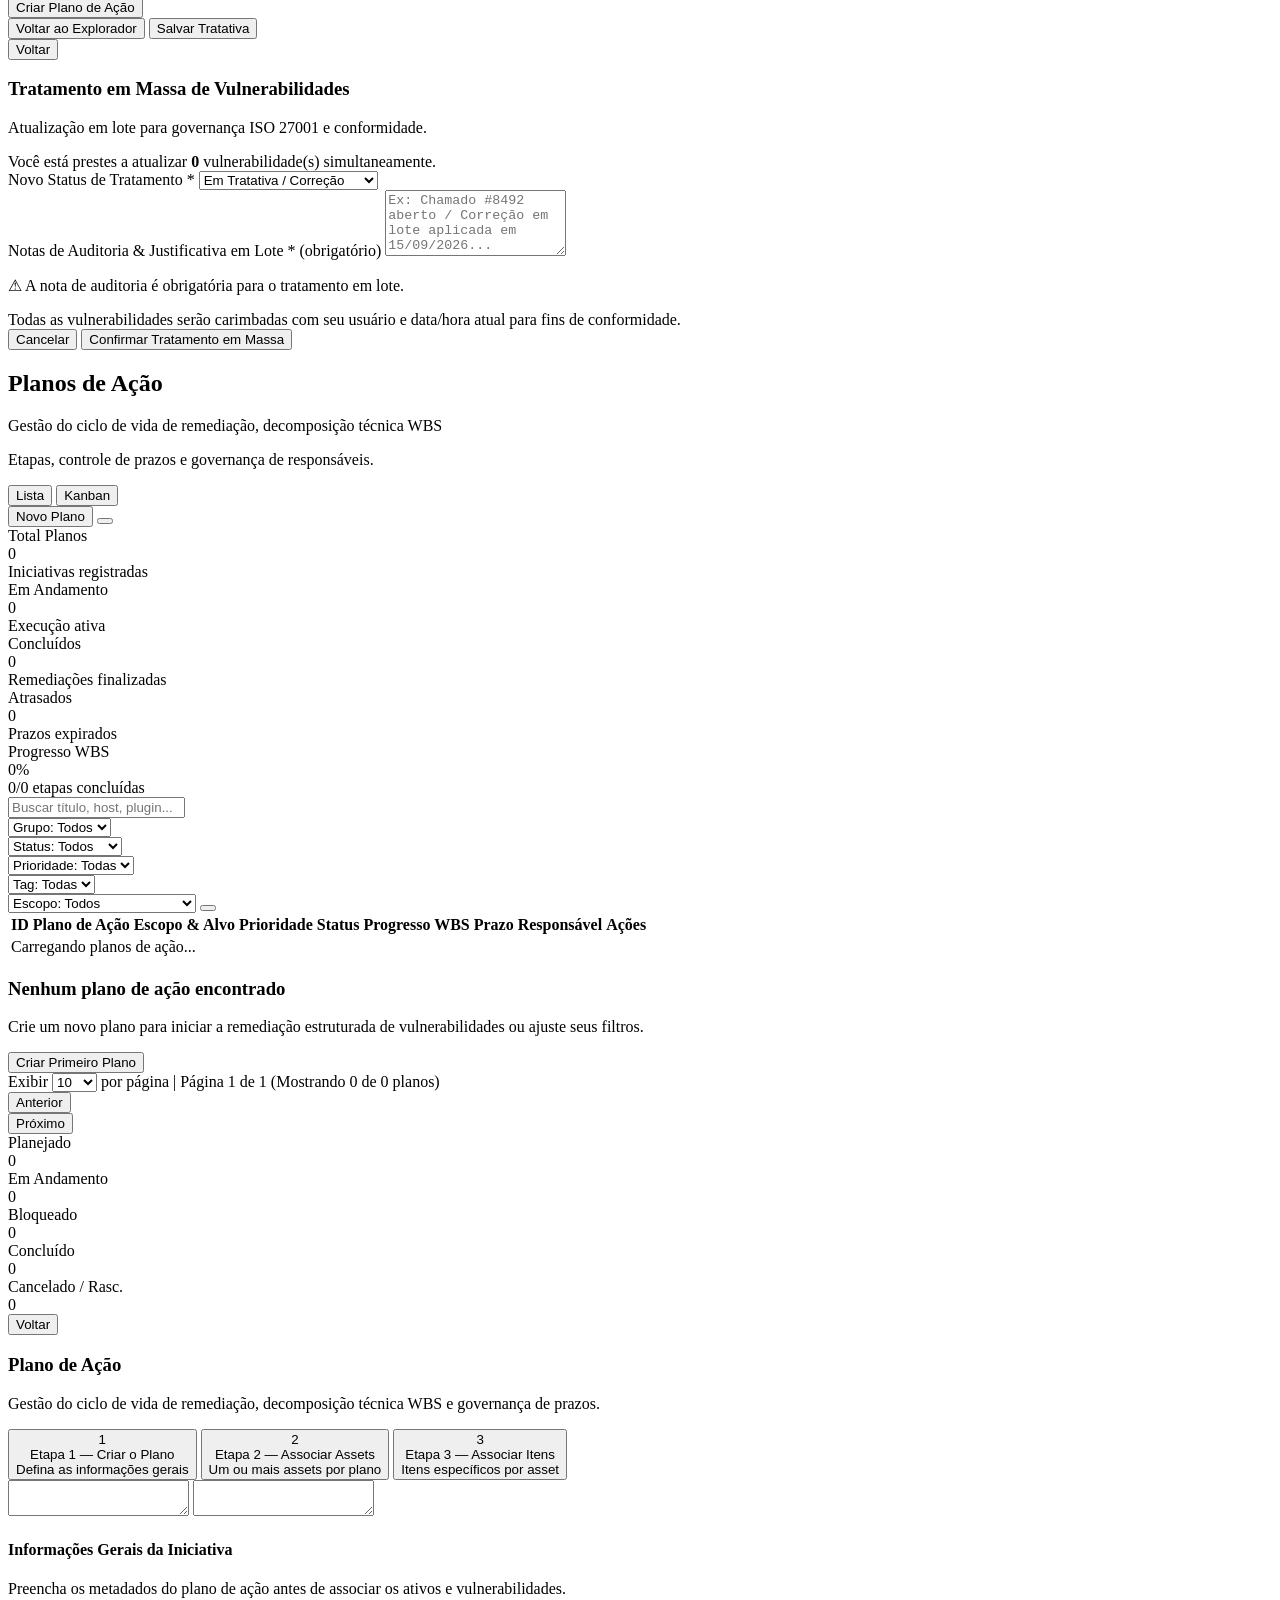
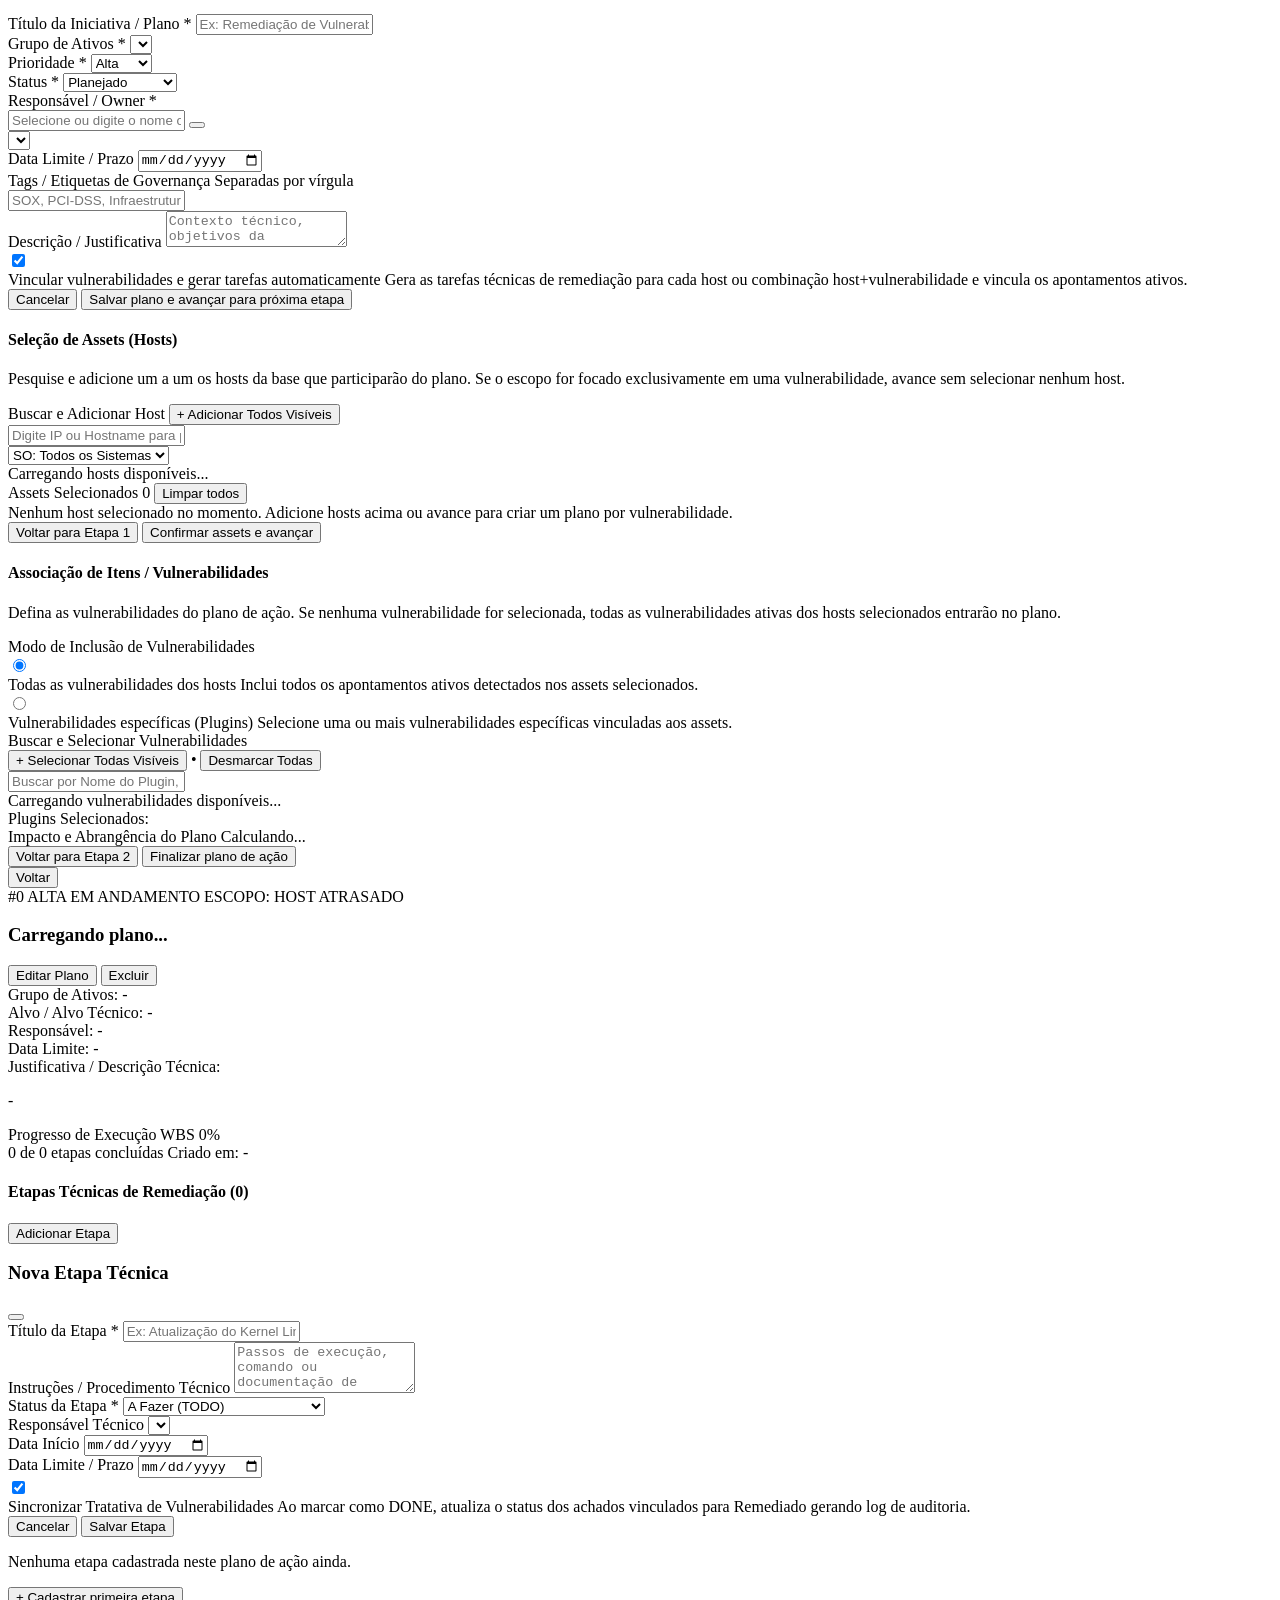
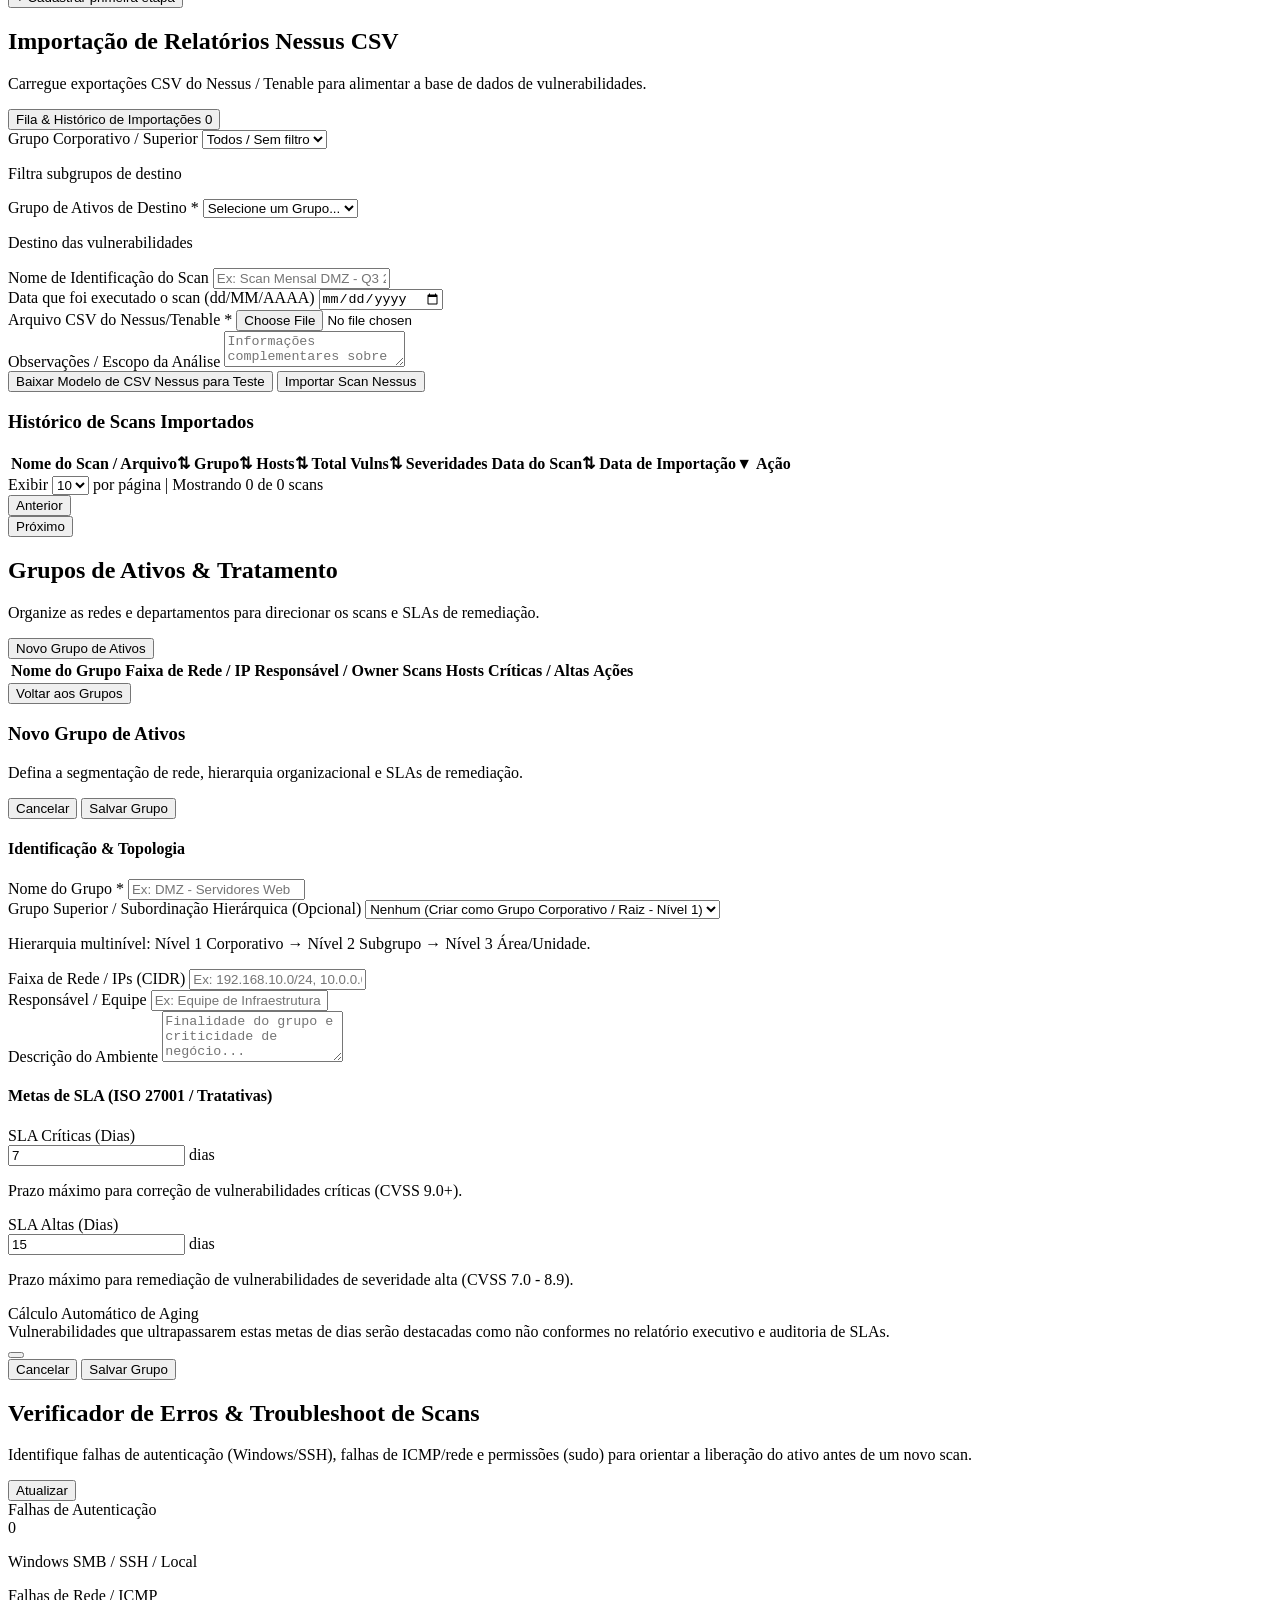
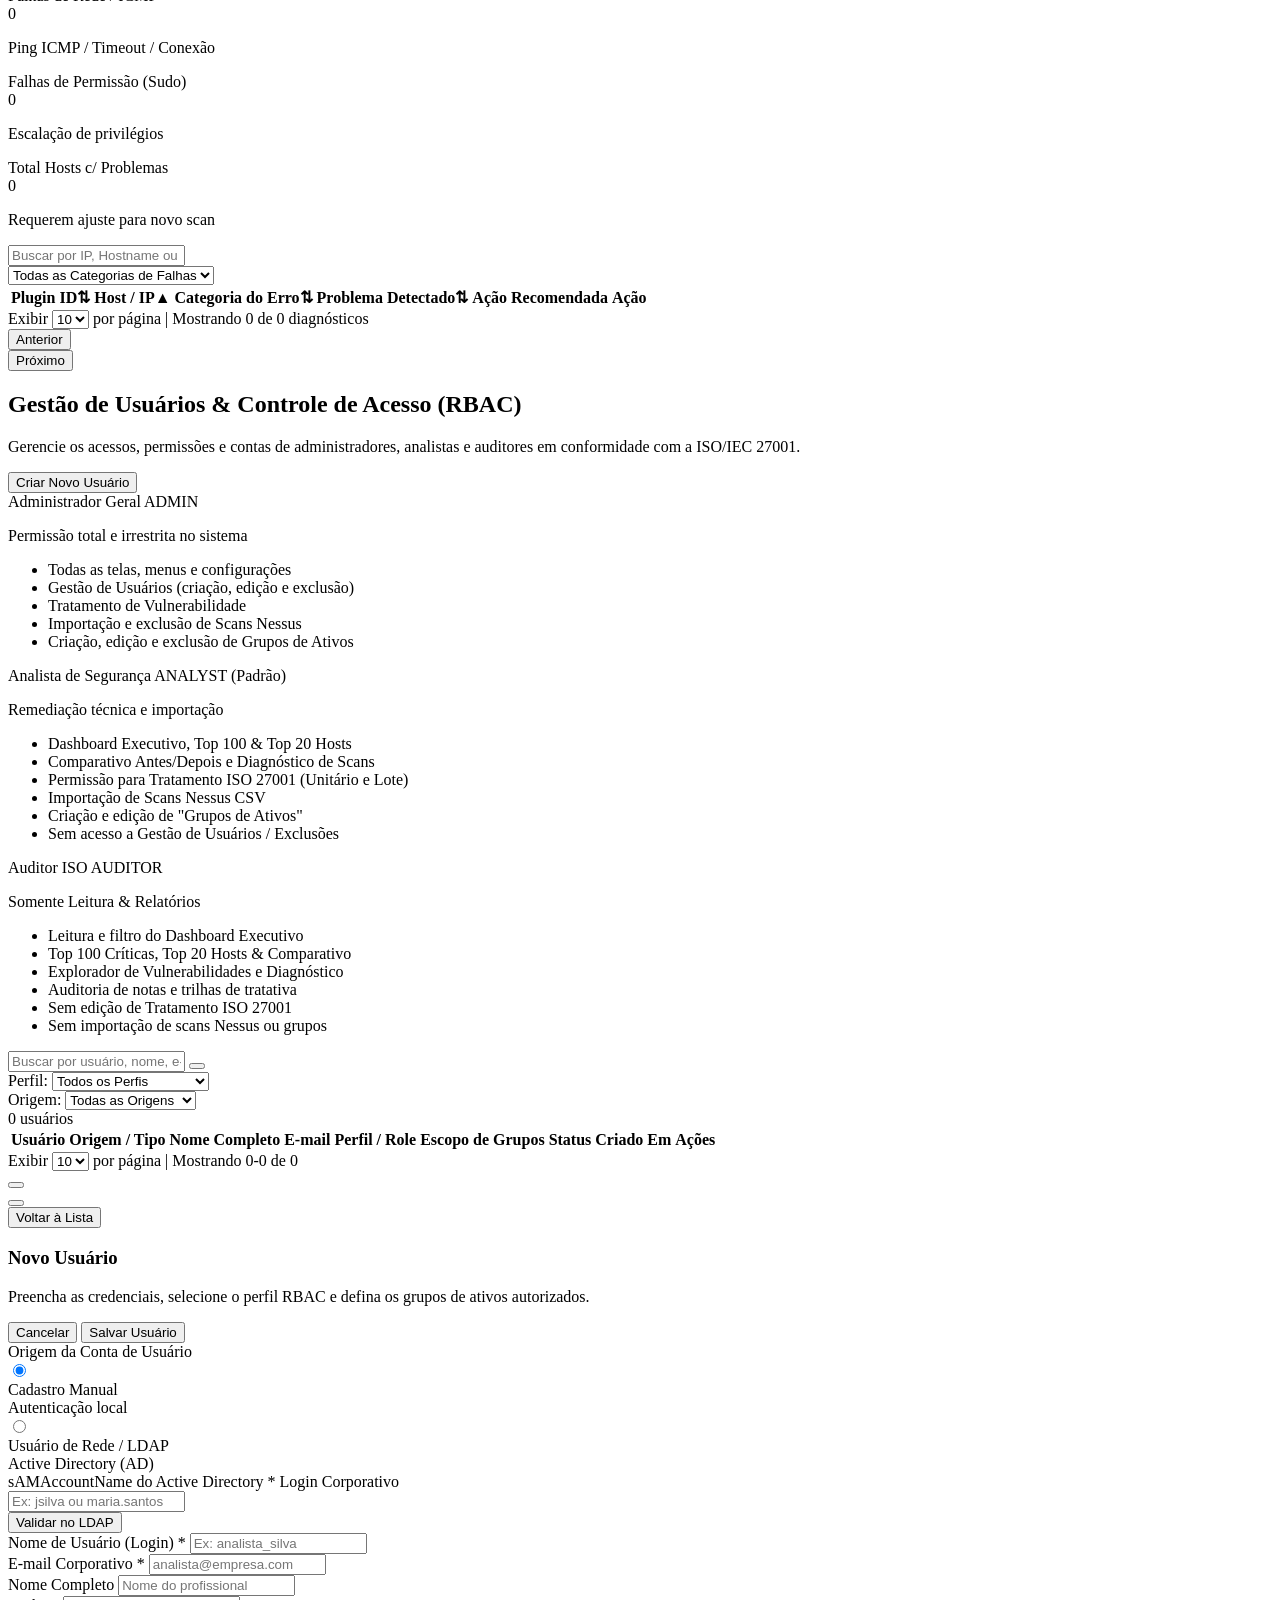
==== commit d06a1aad: "Correçoes Pontuais" ====
--- a/frontend/public/index.html
+++ b/frontend/public/index.html
@@ -9,7 +9,7 @@
   <link rel="stylesheet" href="/static/css/fonts.css?v=20261006_v1">
   
   <!-- Compiled Static Tailwind CSS -->
-  <link rel="stylesheet" href="/static/css/tailwind.min.css?v=20261006_v1">
+  <link rel="stylesheet" href="/static/css/tailwind.min.css?v=20261027_v70">
 
   <!-- Local Chart.js & Lucide Icons -->
   <script src="/static/vendor/chart.min.js?v=20261006_v1"></script>
@@ -376,8 +376,12 @@
                 <span class="w-2 h-2 rounded-full bg-emerald-500"></span>
                 <span>Console Executivo &bull; Postura Contínua de Risco</span>
               </div>
-              <h2 class="text-2xl font-extrabold tracking-tight text-slate-900 dark:text-white flex items-center space-x-2">
-                <span>Visão Executiva &amp; Postura Cibernética</span>
+              <h2 class="text-2xl font-extrabold tracking-tight text-slate-900 dark:text-white flex flex-wrap items-center gap-2.5">
+                <span>Visão Executiva &amp; Postura Cibernética |</span>
+                <span id="dashboard-selected-group-badge" title="Grupo de Ativos selecionado no filtro">
+                  
+                  <span id="dashboard-selected-group-name">Todos os Grupos de Ativos</span>
+                </span>
               </h2>
               <p class="text-xs text-slate-500 dark:text-slate-400 mt-1 max-w-2xl">
                 Painel dinâmico consolidado de inteligência contra ameaças, distribuição de severidade CVSS, conformidade de SLA e eficácia de remediação ISO 27001 / ISO 9001.
@@ -5243,9 +5247,9 @@
 
 
   <!-- Application Scripts -->
-  <script src="/static/js/api.js?v=20261015_v68"></script>
-  <script src="/static/js/charts.js?v=20261015_v68"></script>
-  <script src="/static/js/app.js?v=20261015_v68"></script>
+  <script src="/static/js/api.js?v=20261027_v70"></script>
+  <script src="/static/js/charts.js?v=20261027_v70"></script>
+  <script src="/static/js/app.js?v=20261027_v70"></script>
   <script>
     document.addEventListener('DOMContentLoaded', () => {
       if (window.lucide && typeof lucide.createIcons === 'function') {
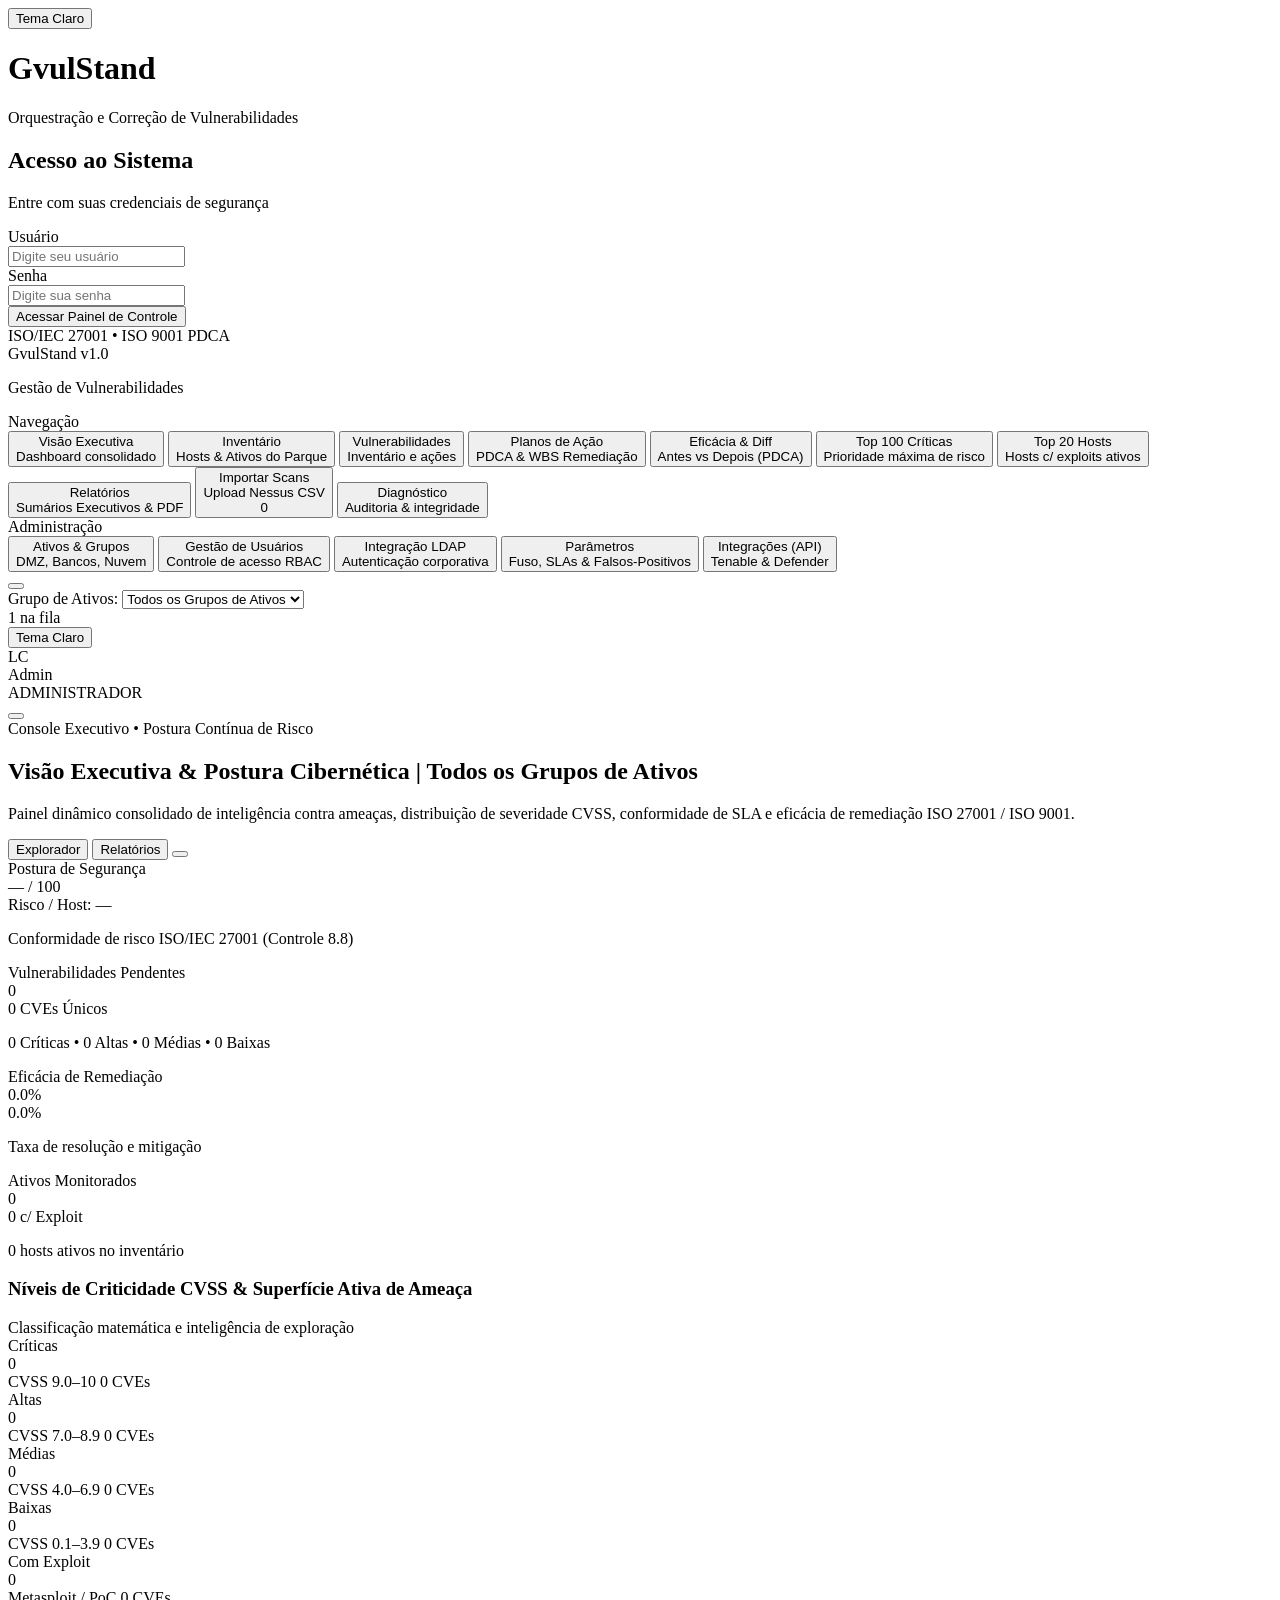
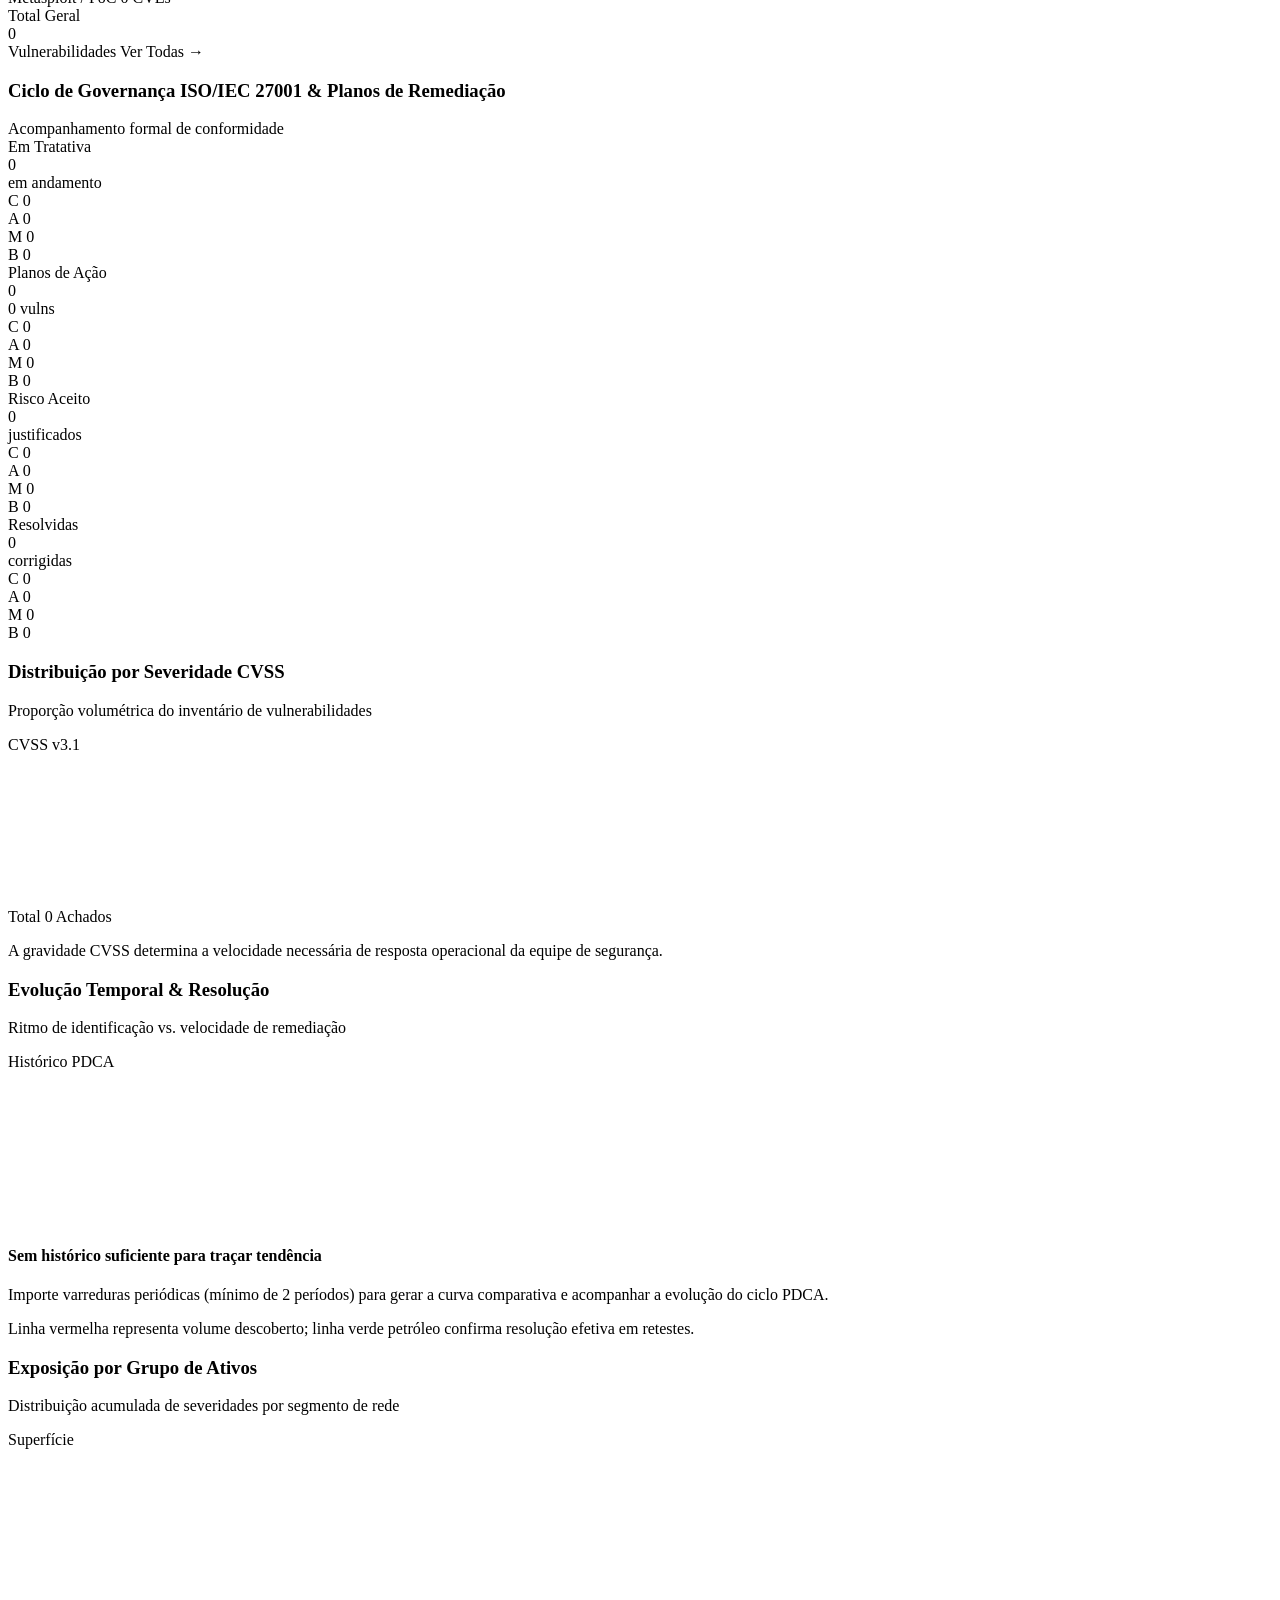
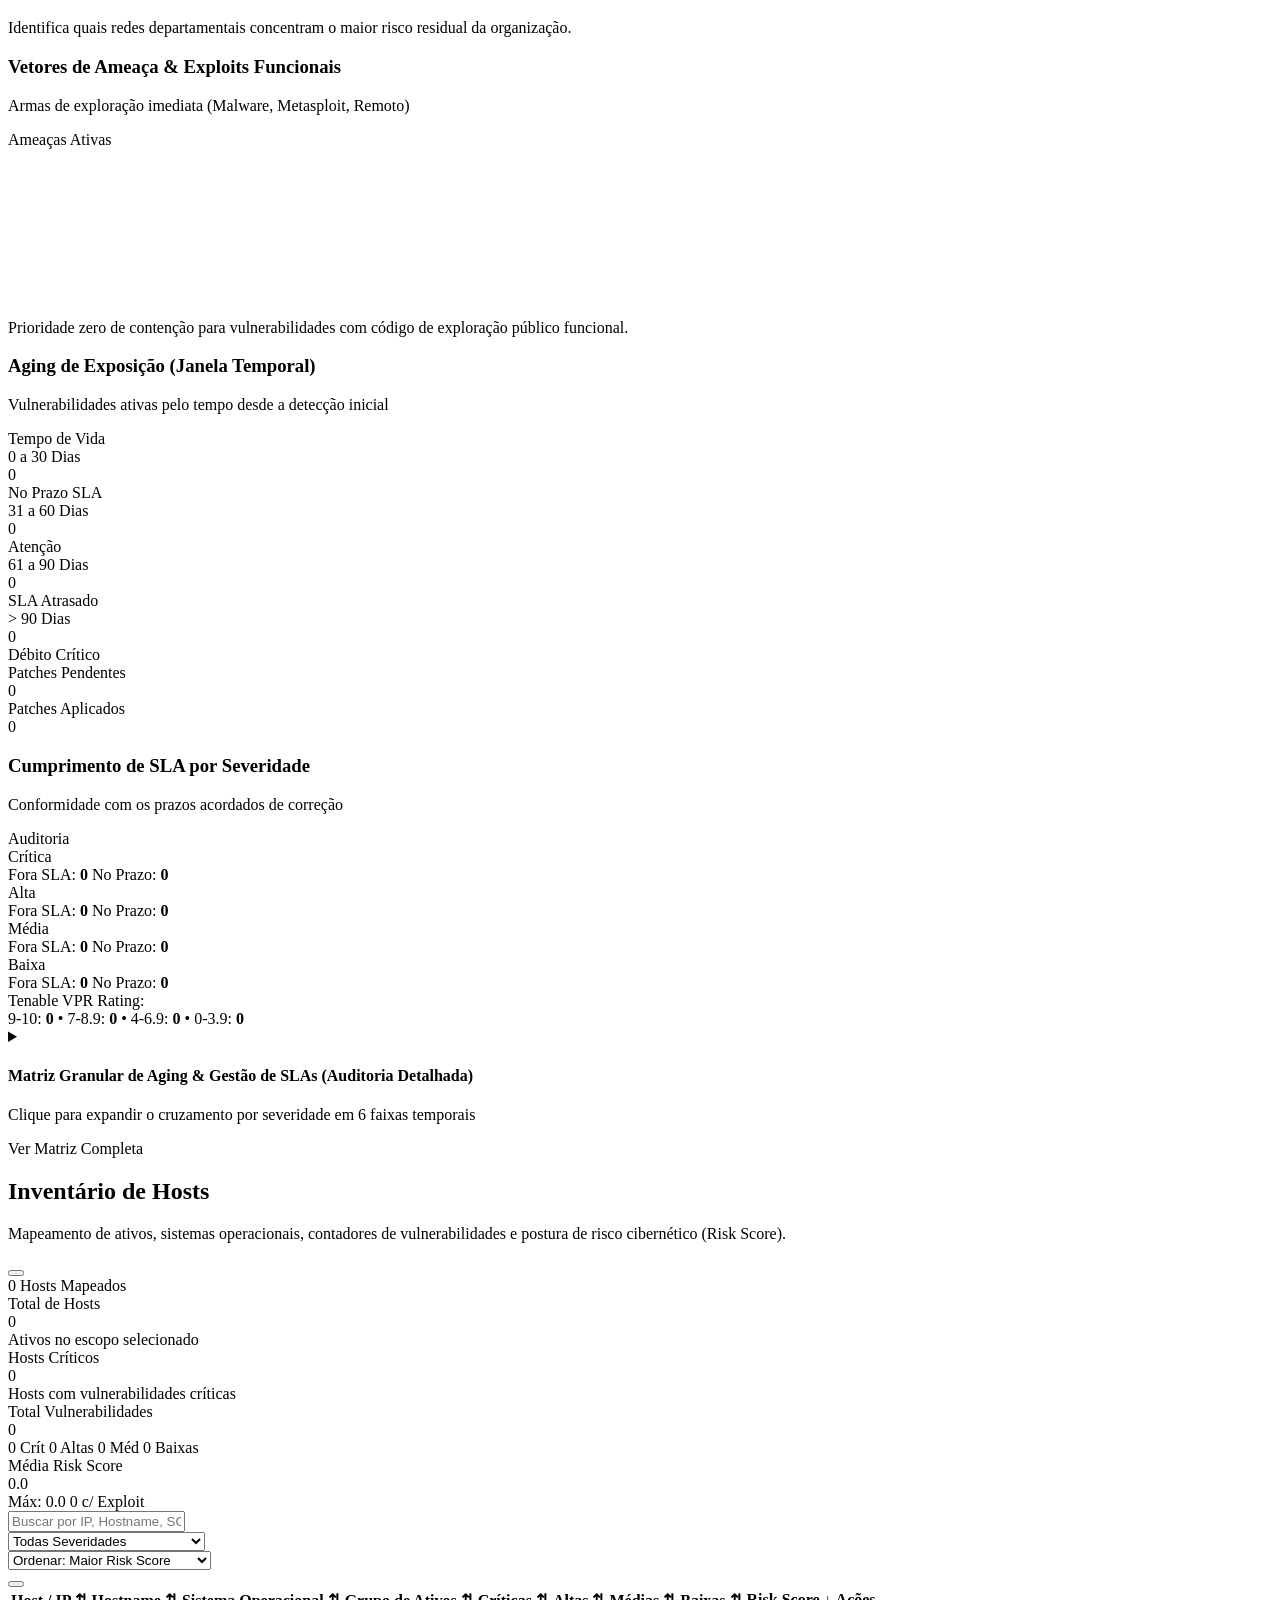
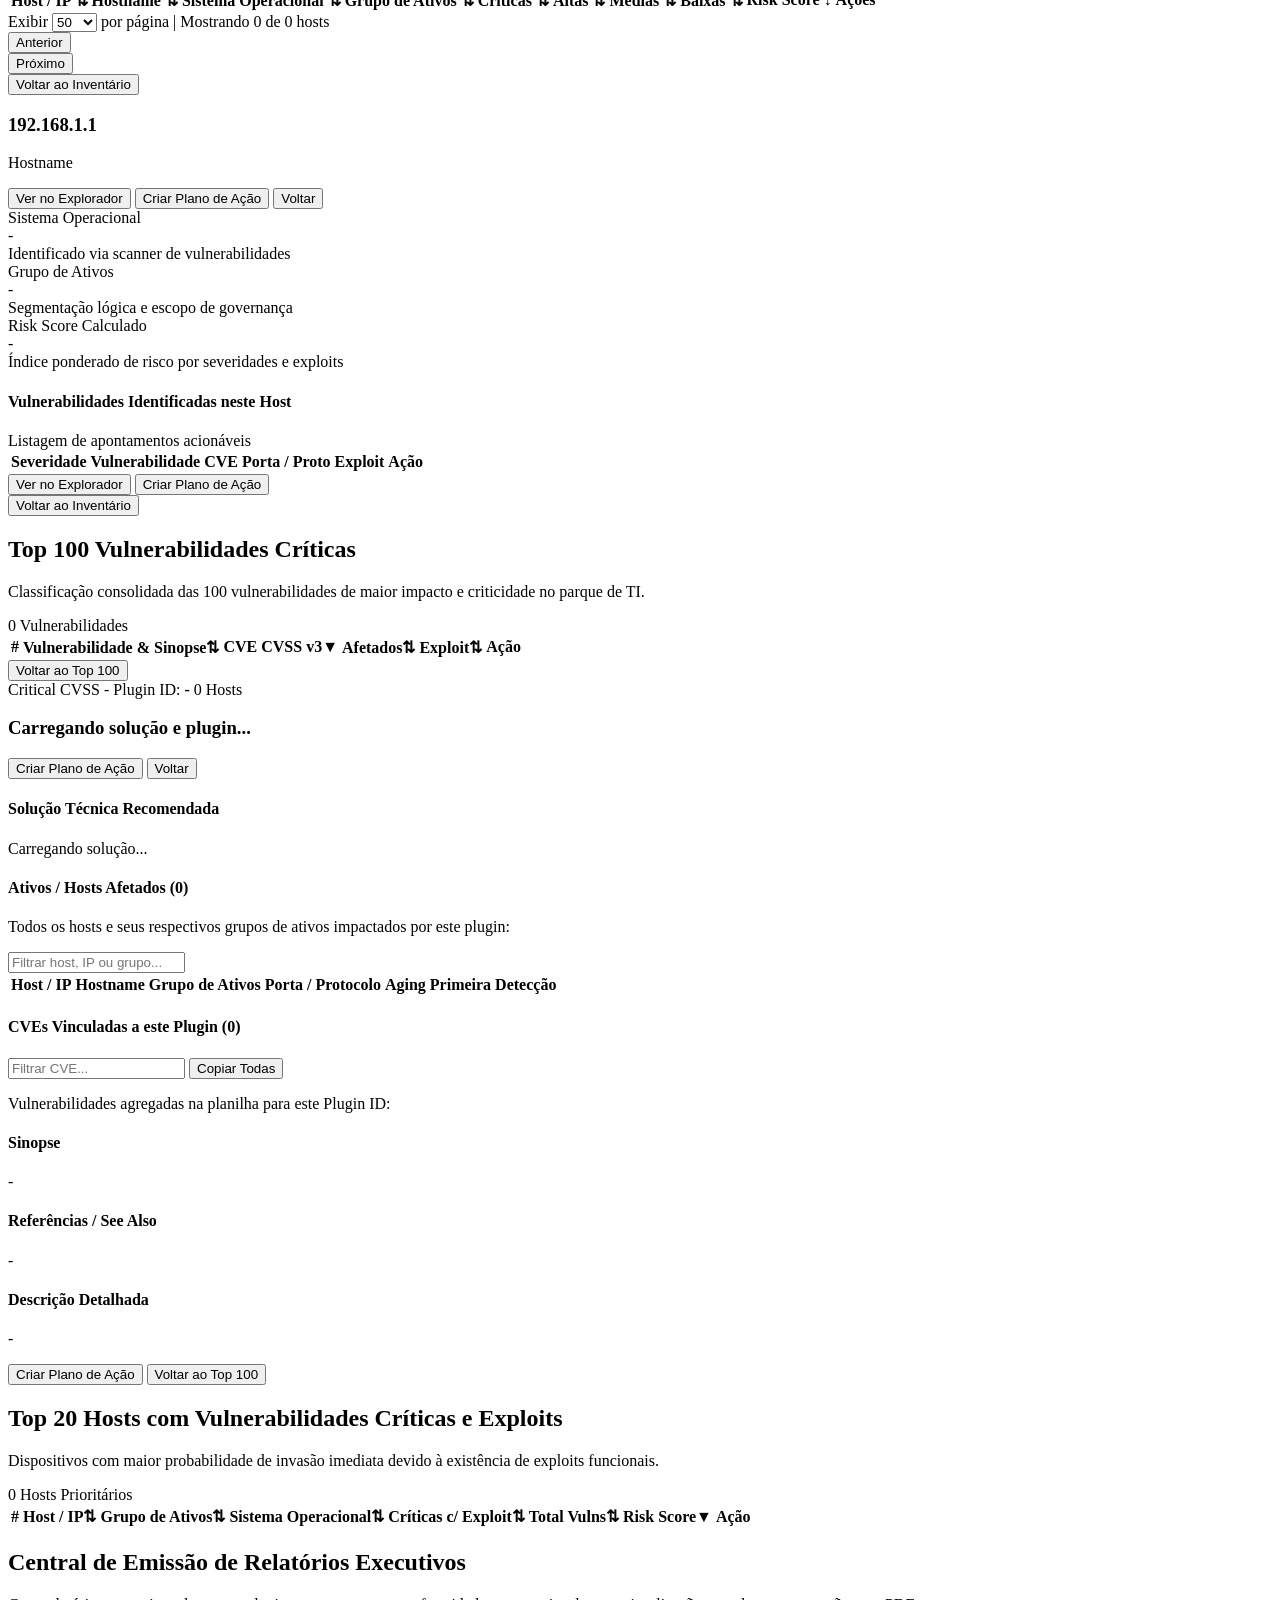
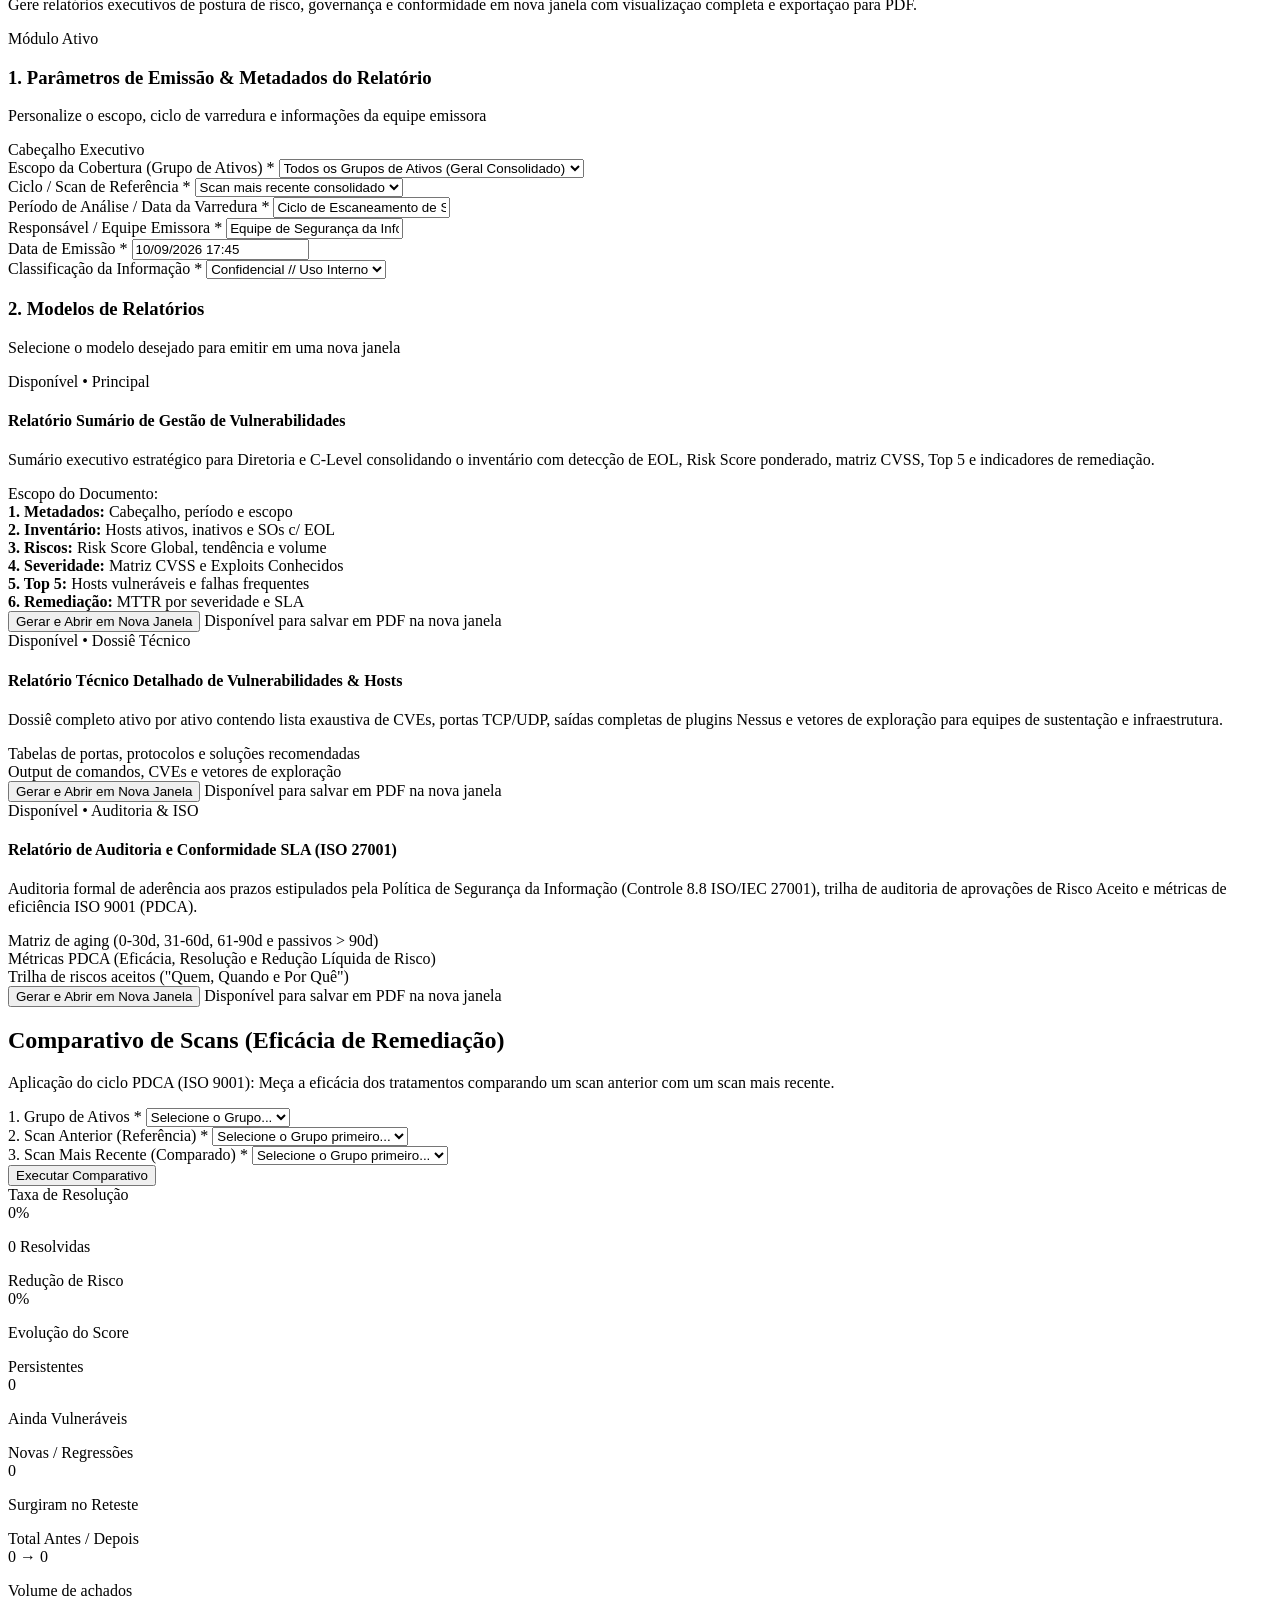
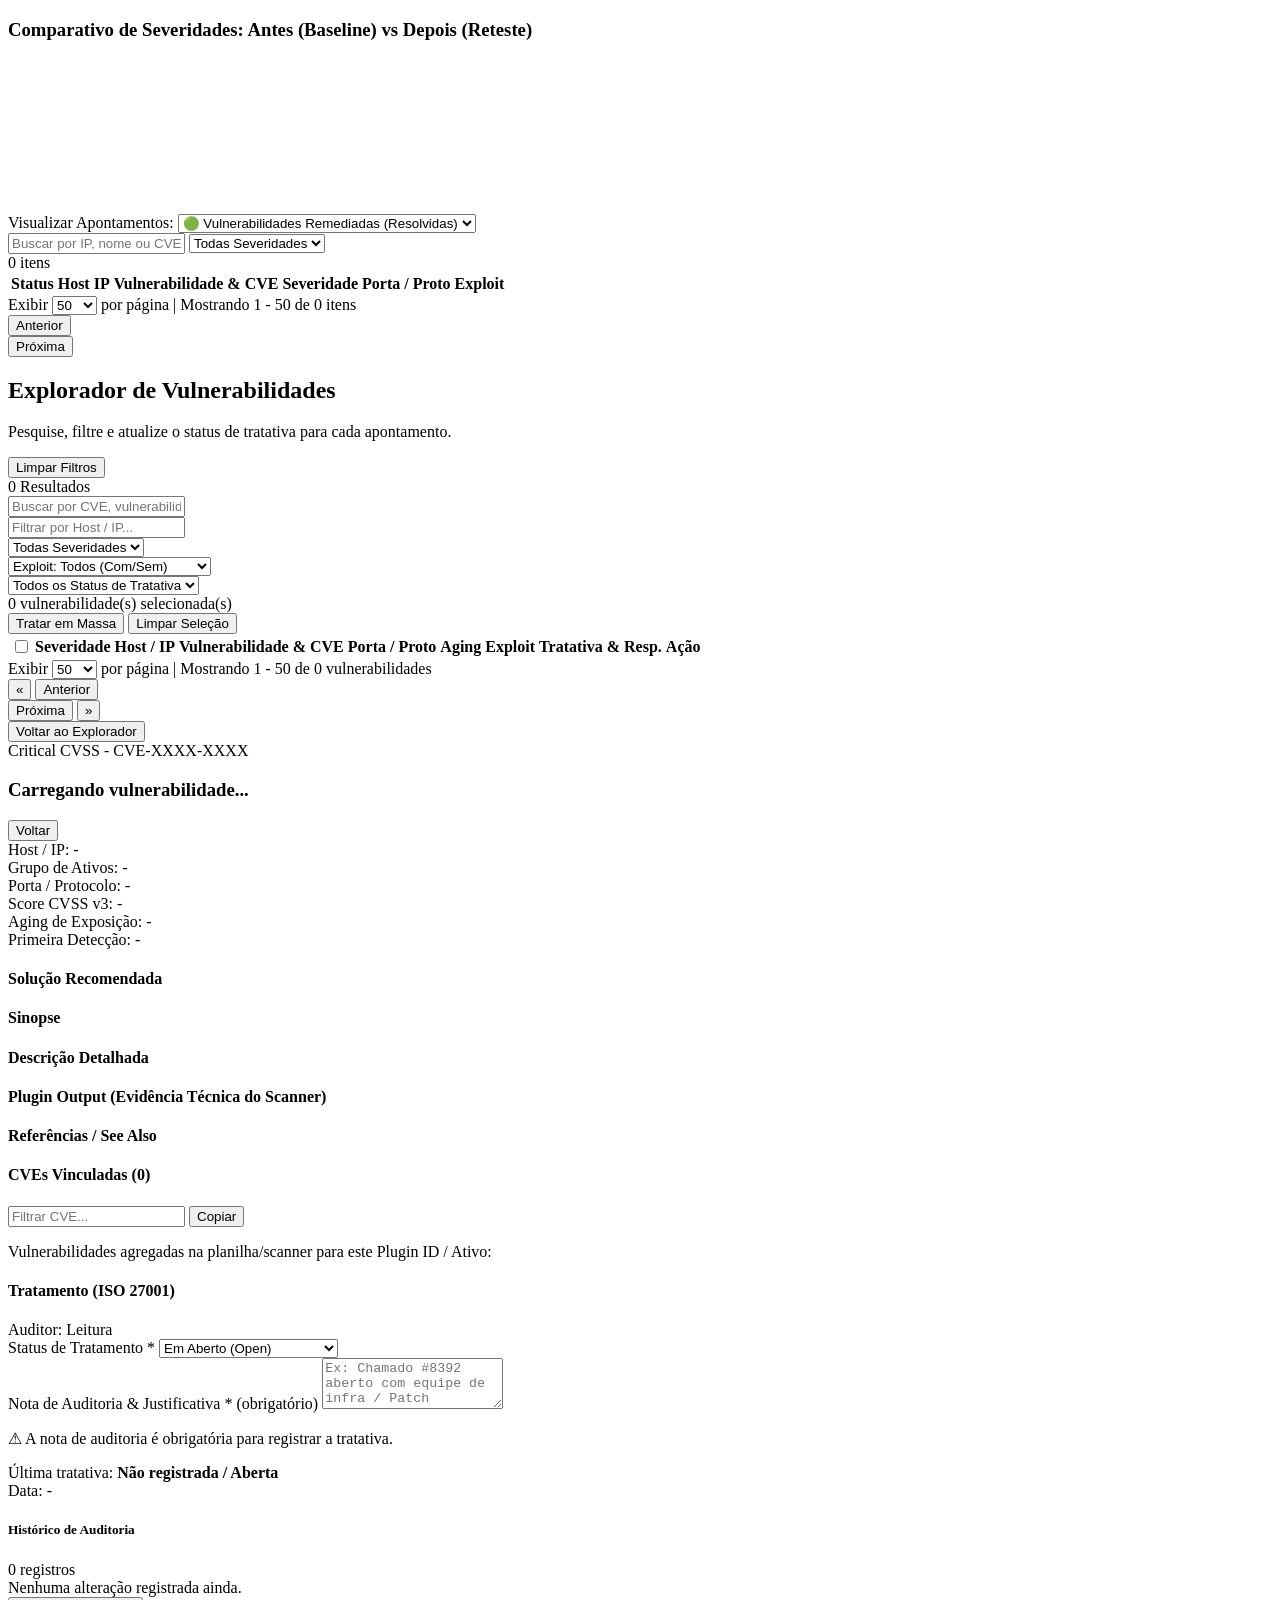
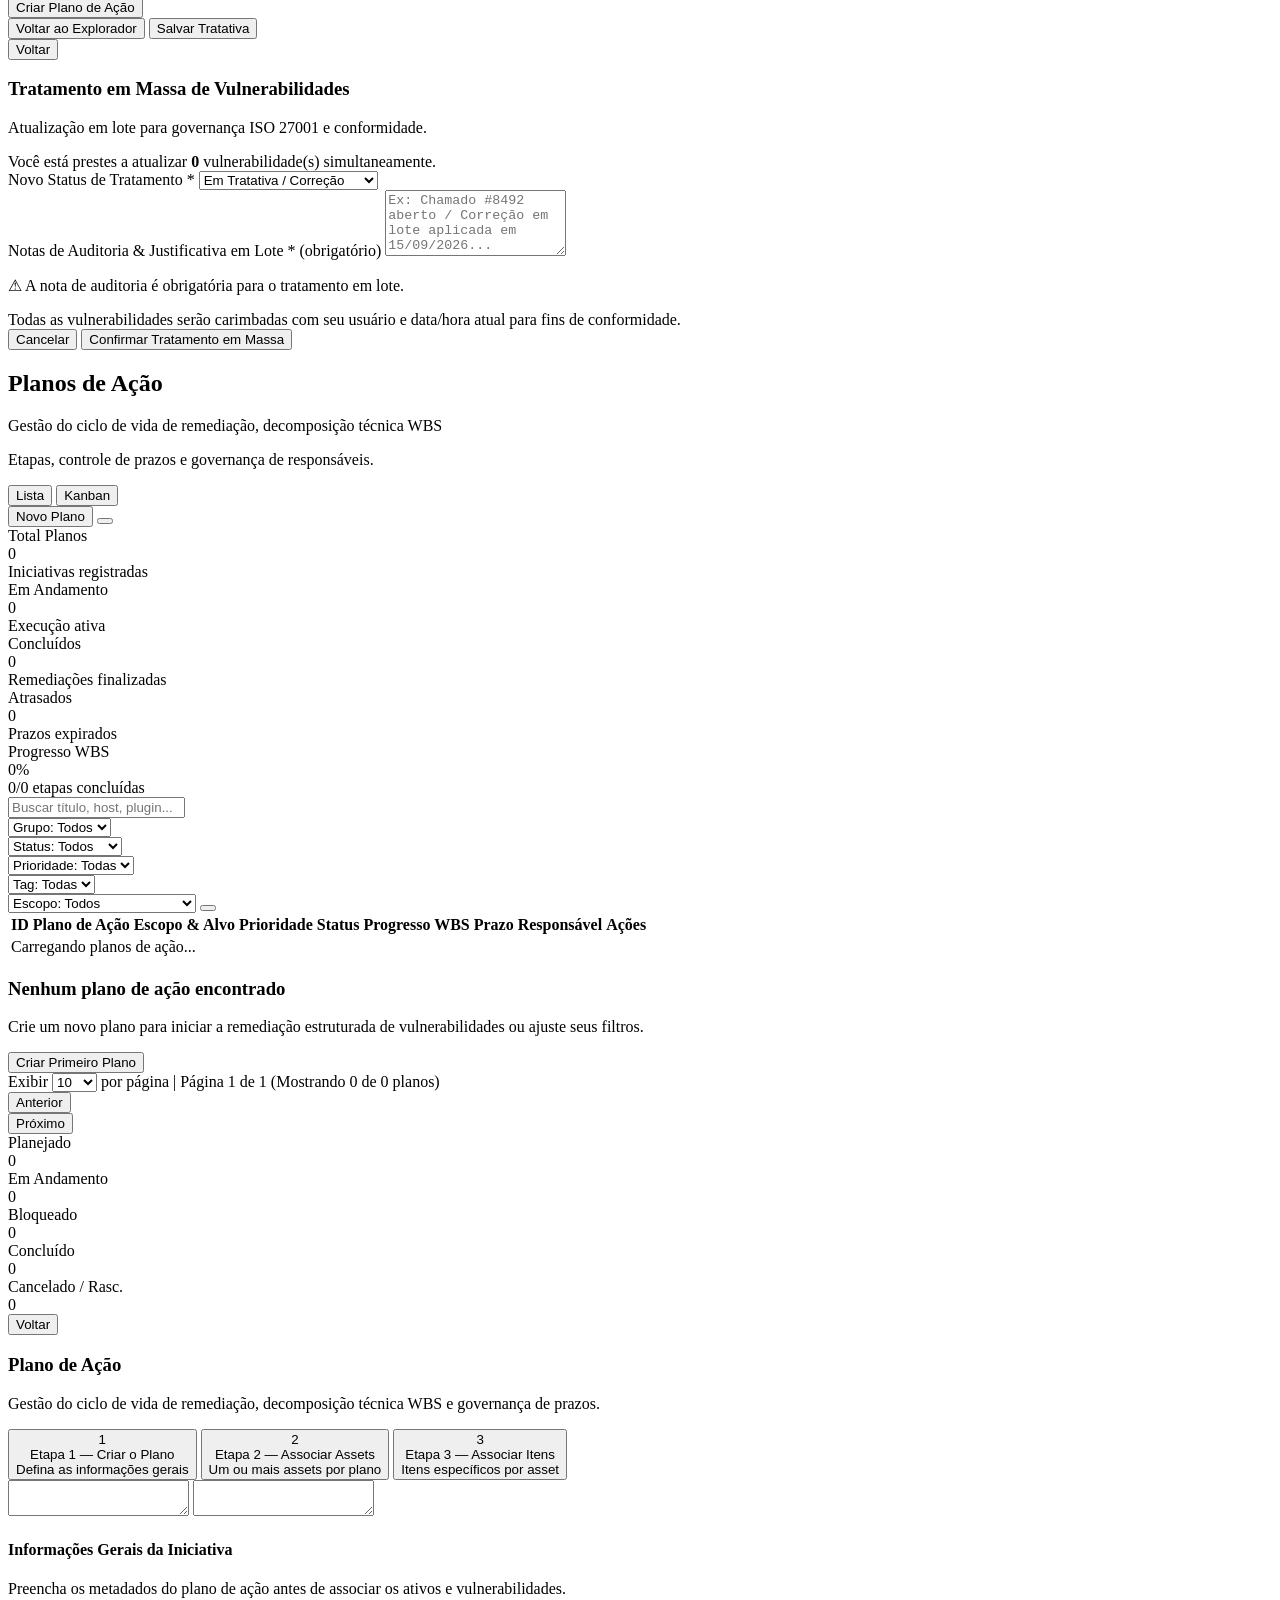
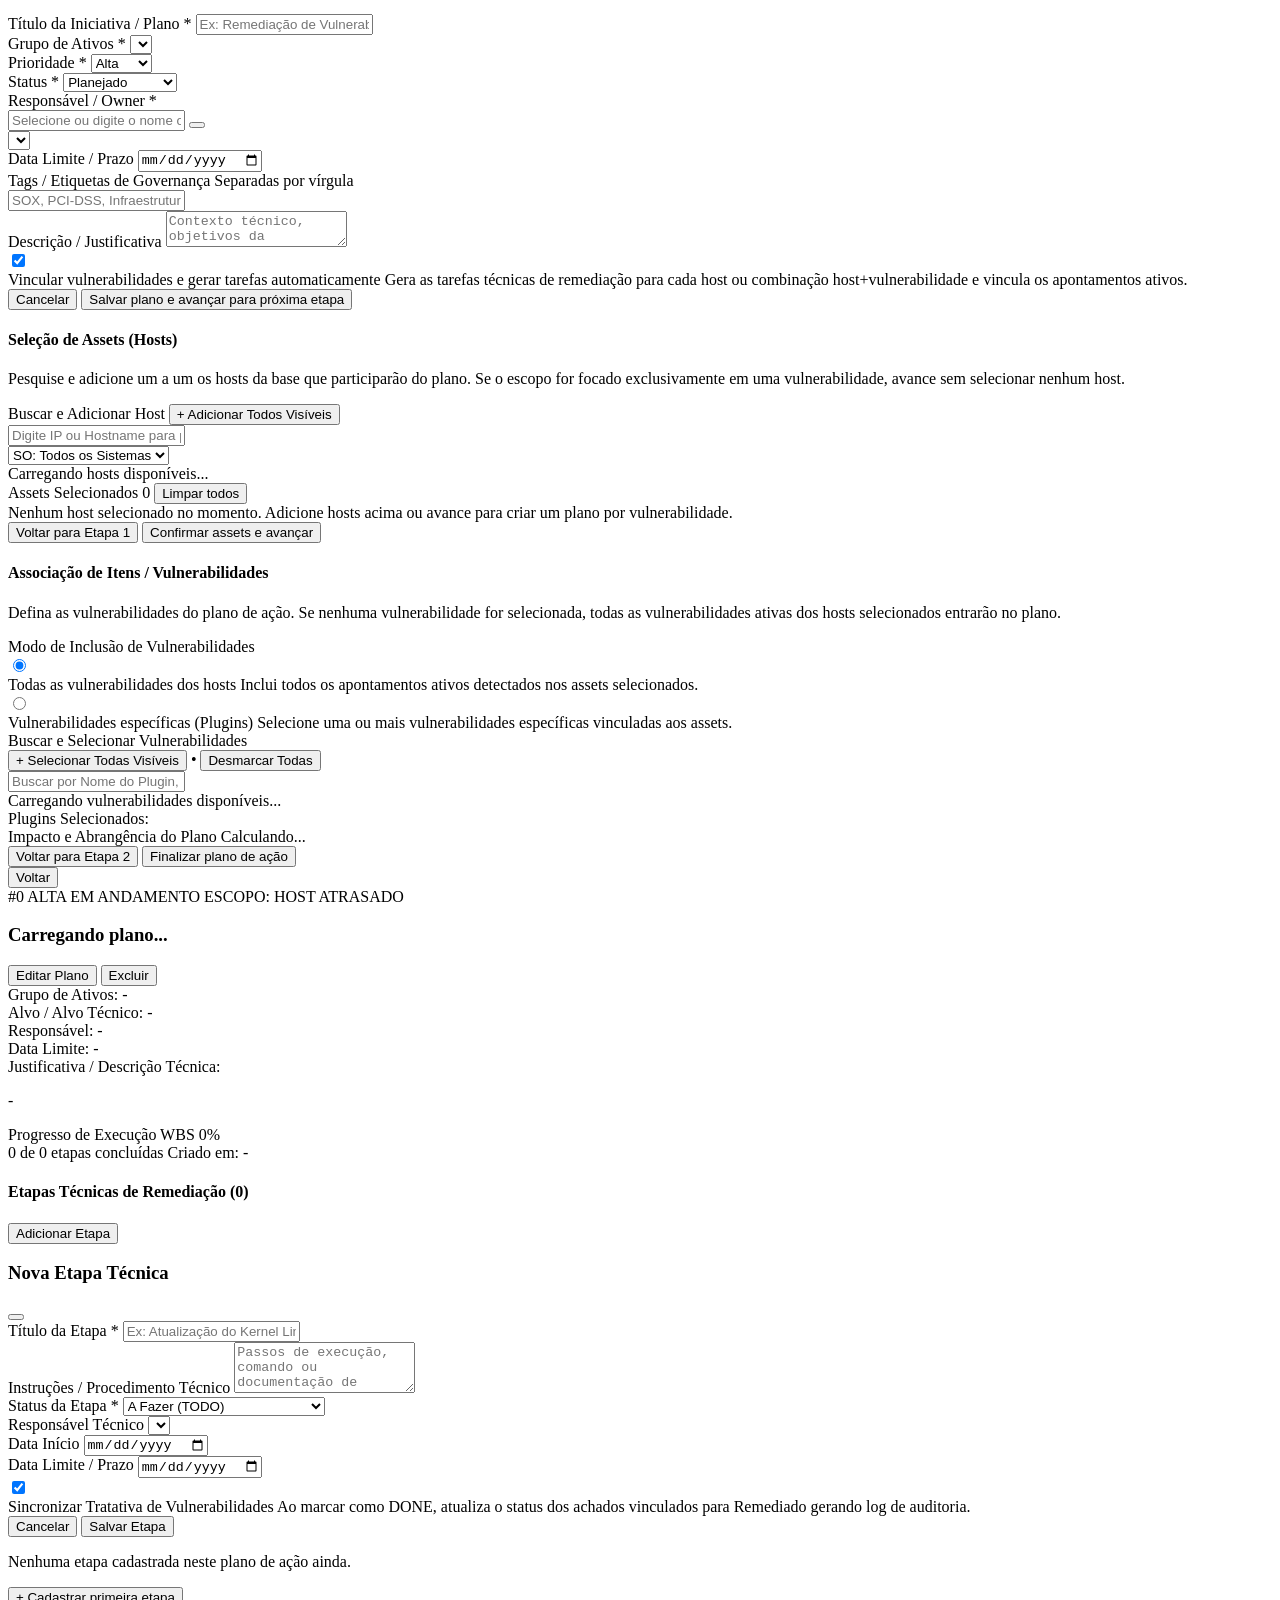
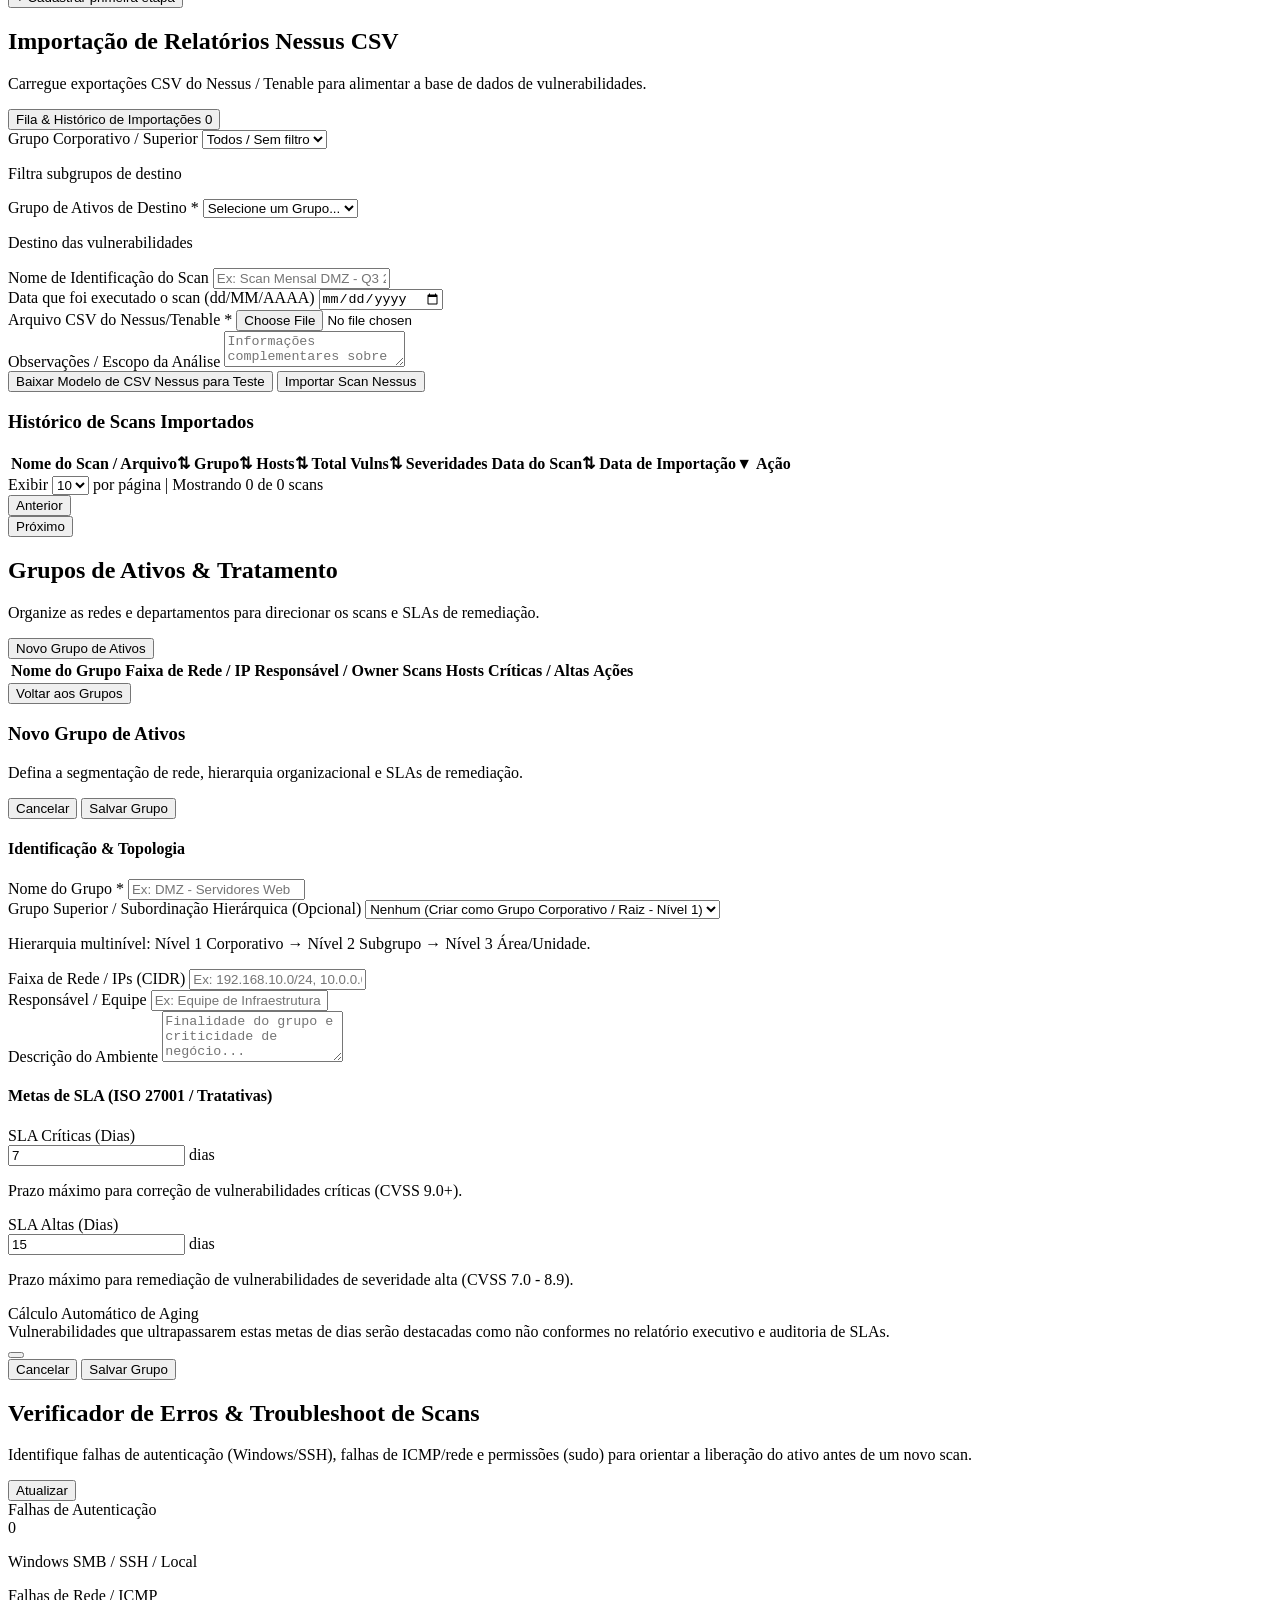
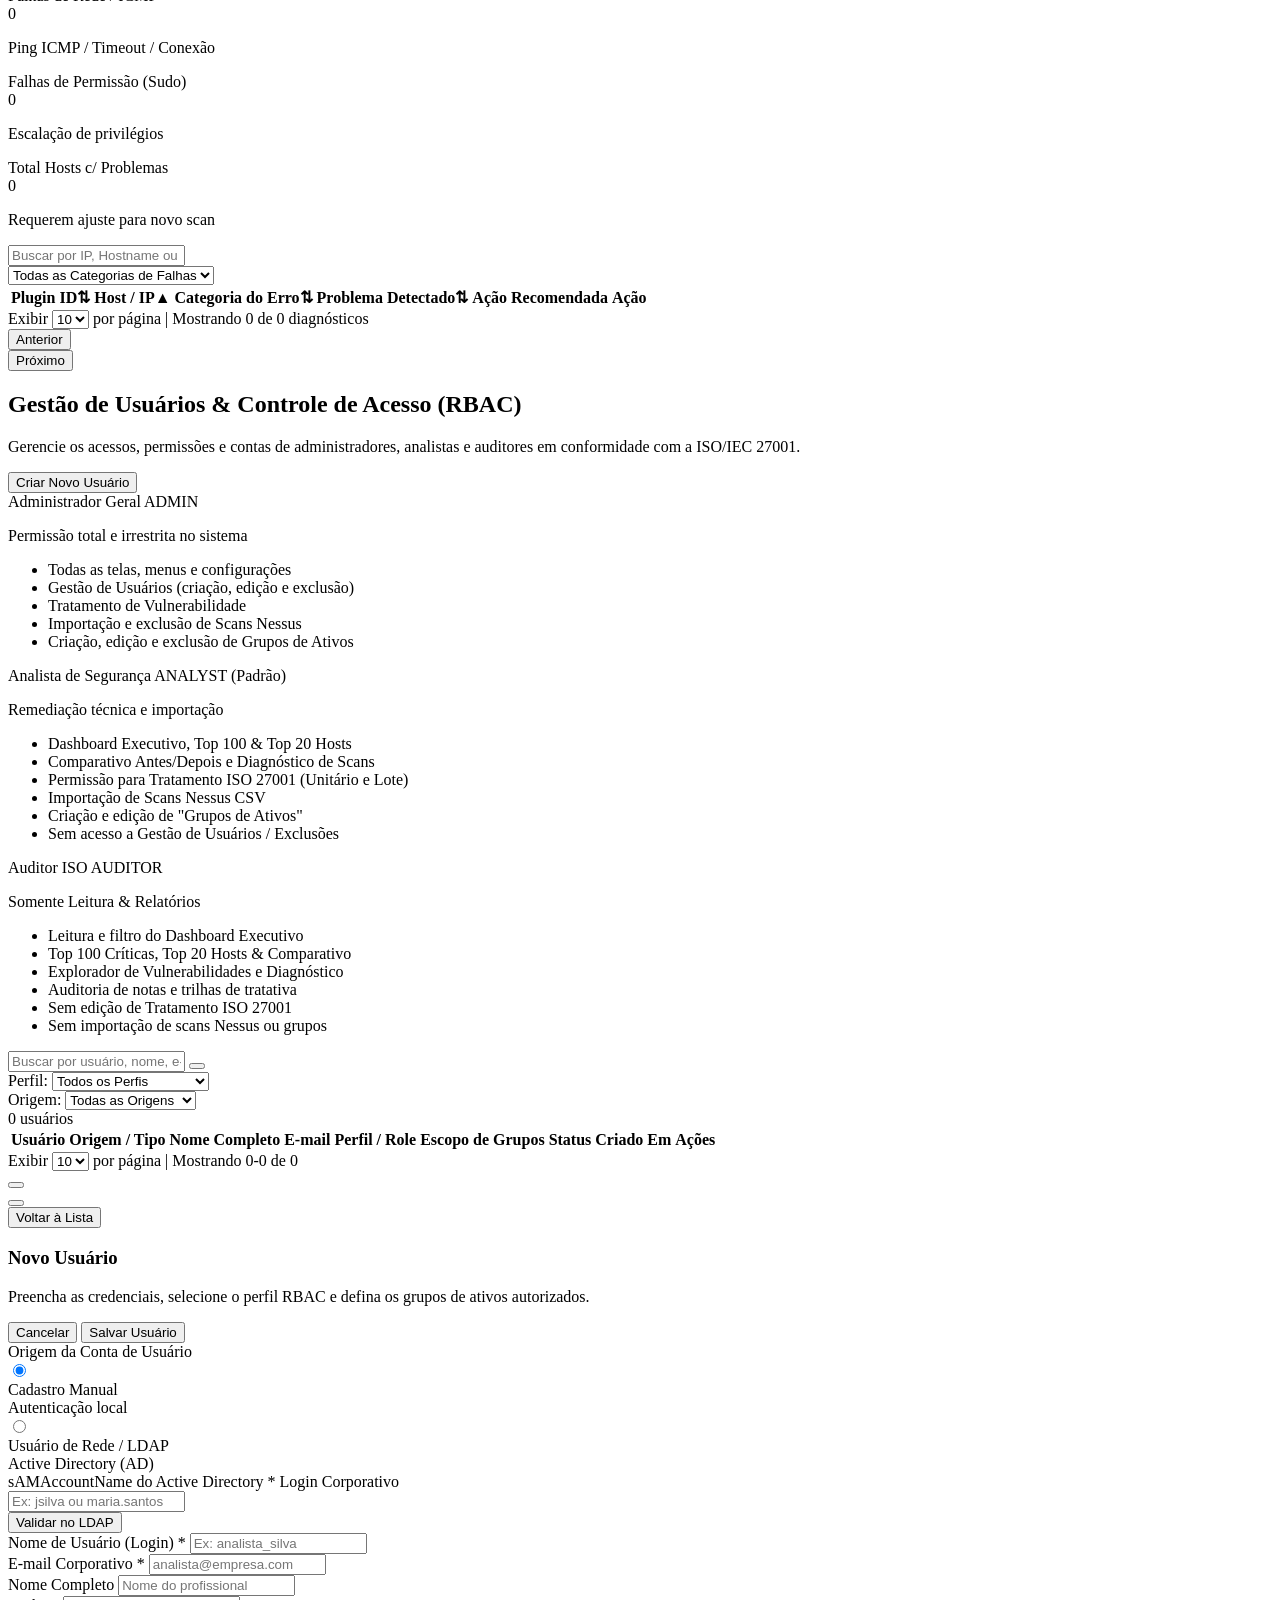
==== commit 7534c327: "chore: bugs fix" ====
--- a/frontend/public/index.html
+++ b/frontend/public/index.html
@@ -413,15 +413,15 @@
               </div>
               <div class="flex items-baseline justify-between mt-3">
                 <div class="flex items-baseline space-x-1.5">
-                  <span id="kpi-posture-score" class="text-3xl sm:text-4xl font-extrabold font-mono text-teal-700 dark:text-teal-300 tabular-nums">82</span>
+                  <span id="kpi-posture-score" class="text-3xl sm:text-4xl font-extrabold font-mono text-slate-400 dark:text-slate-500 tabular-nums">—</span>
                   <span class="text-xs font-bold text-slate-400">/ 100</span>
                 </div>
                 <div class="text-right">
-                  <span class="text-xs font-mono font-bold text-slate-700 dark:text-slate-300">Score Médio: <span id="iso-risk-score" class="text-amber-600 dark:text-amber-400">0.0</span></span>
+                  <span class="text-xs font-mono font-bold text-slate-700 dark:text-slate-300" title="Índice de Risco Residual Médio por Ativo (ISO/IEC 27001 Controle 8.8)">Risco / Host: <span id="iso-risk-score" class="text-amber-600 dark:text-amber-400">—</span></span>
                 </div>
               </div>
               <div class="w-full bg-slate-100 dark:bg-slate-800 rounded-full h-2 mt-3 overflow-hidden">
-                <div id="kpi-posture-bar" class="bg-teal-600 h-2 rounded-full transition-all duration-500" style="width: 82%;"></div>
+                <div id="kpi-posture-bar" class="bg-teal-600 h-2 rounded-full transition-all duration-500" style="width: 0%;"></div>
               </div>
               <p class="text-xs text-slate-500 dark:text-slate-400 mt-2 truncate">Conformidade de risco ISO/IEC 27001 (Controle 8.8)</p>
             </div>
@@ -5247,9 +5247,9 @@
 
 
   <!-- Application Scripts -->
-  <script src="/static/js/api.js?v=20261027_v70"></script>
-  <script src="/static/js/charts.js?v=20261027_v70"></script>
-  <script src="/static/js/app.js?v=20261027_v70"></script>
+  <script src="/static/js/api.js?v=20261106_v71"></script>
+  <script src="/static/js/charts.js?v=20261106_v71"></script>
+  <script src="/static/js/app.js?v=20261106_v71"></script>
   <script>
     document.addEventListener('DOMContentLoaded', () => {
       if (window.lucide && typeof lucide.createIcons === 'function') {
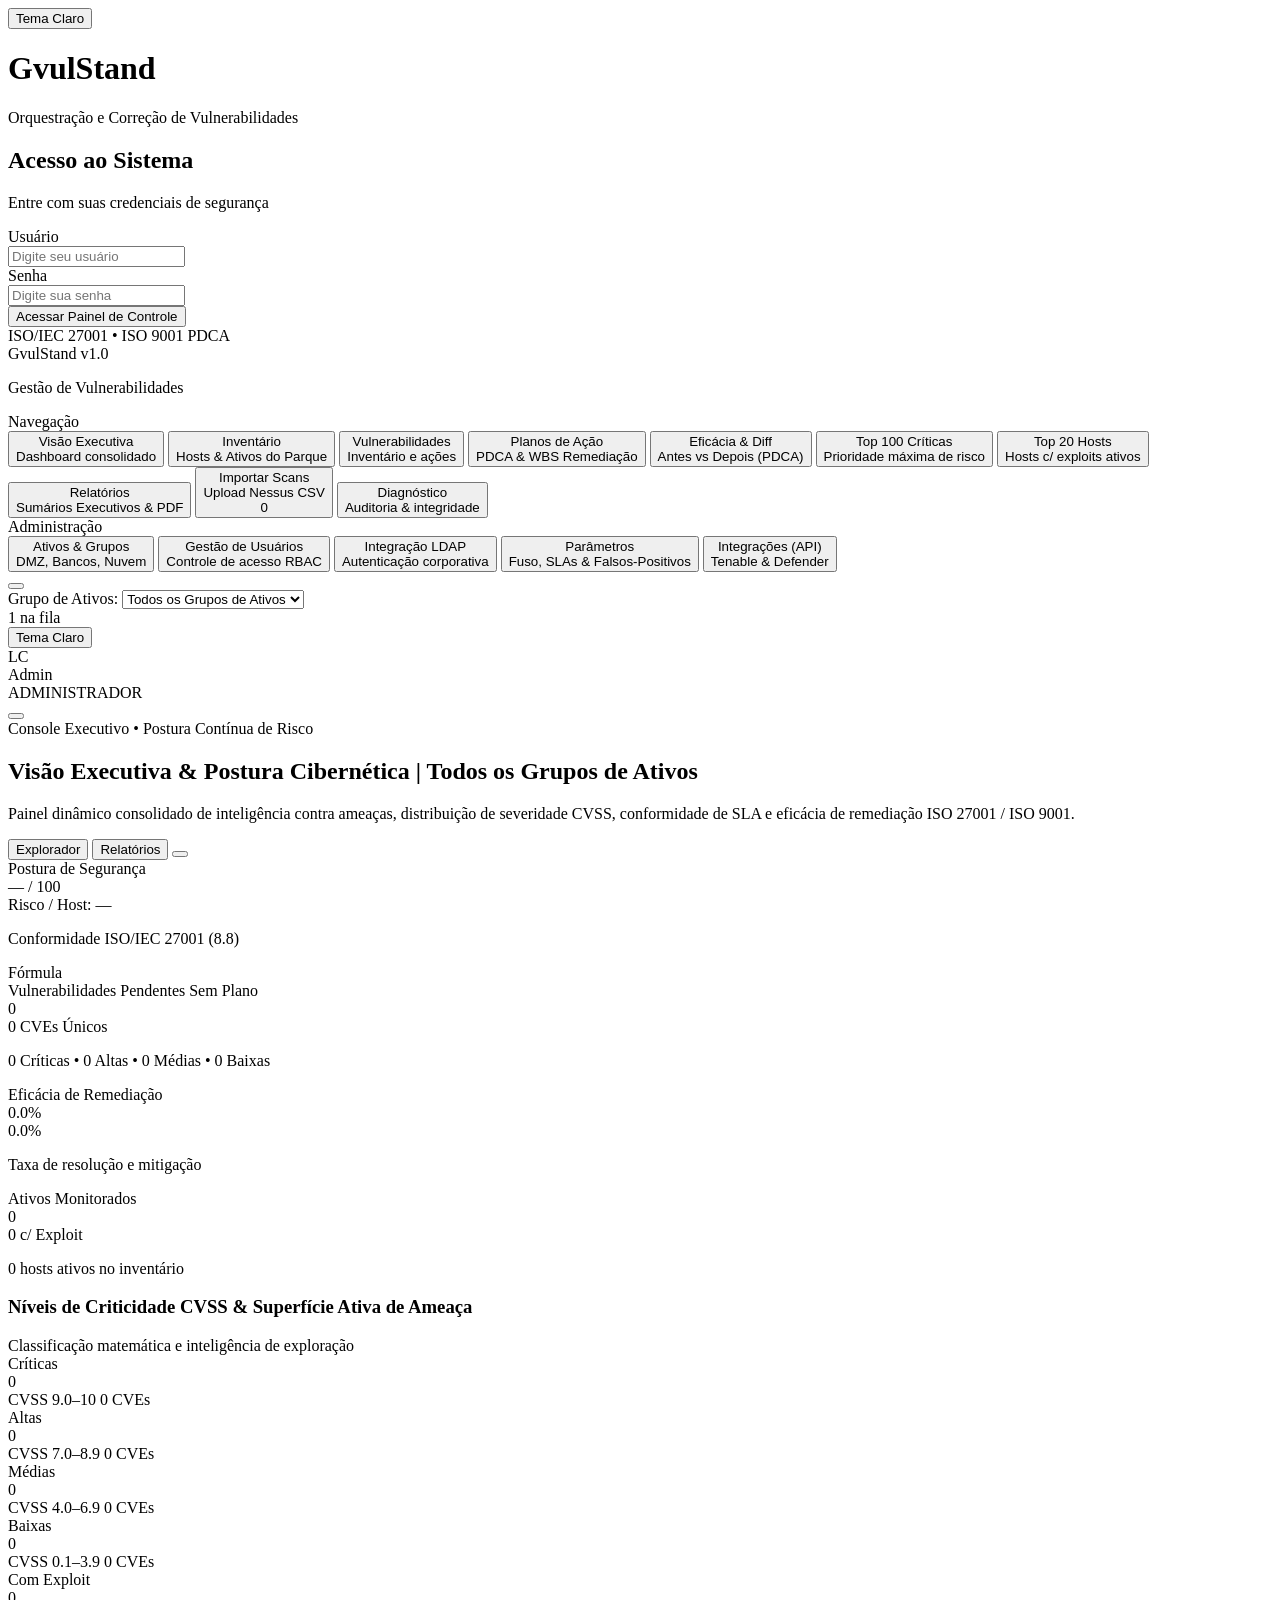
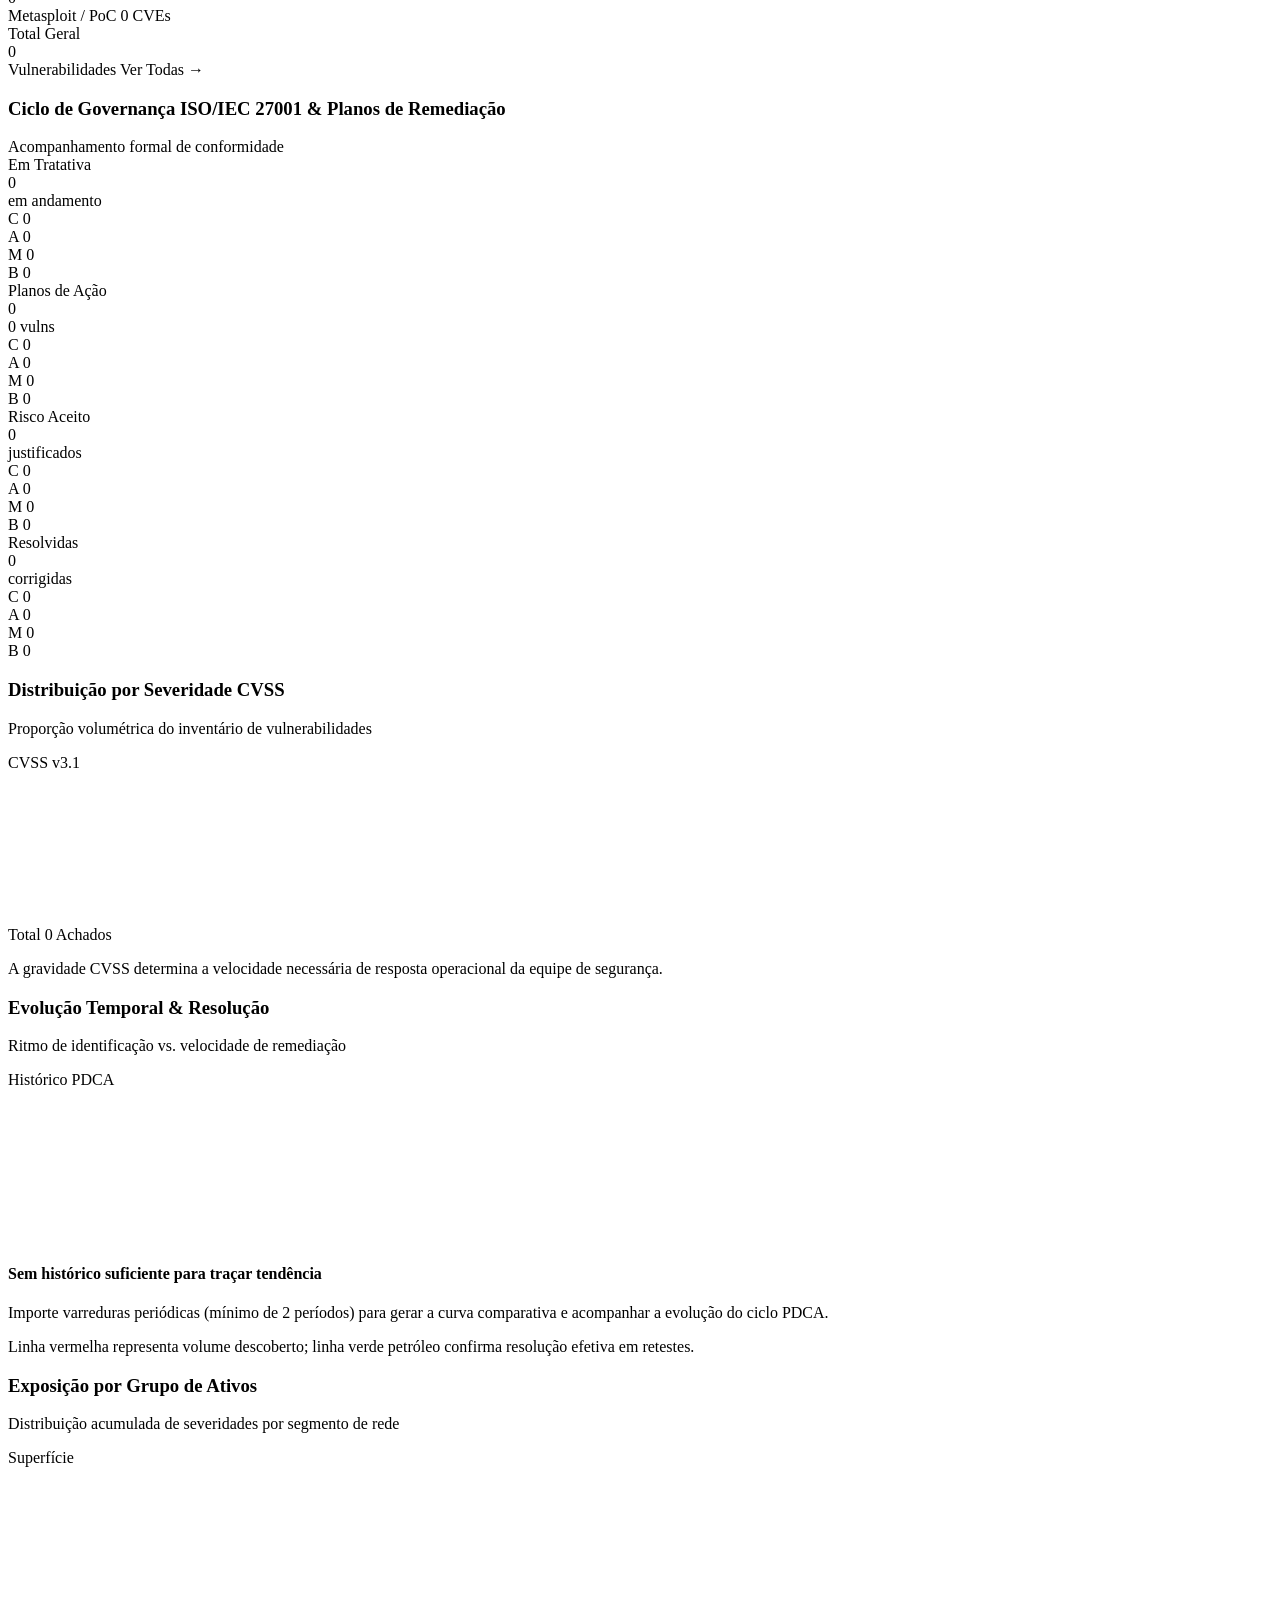
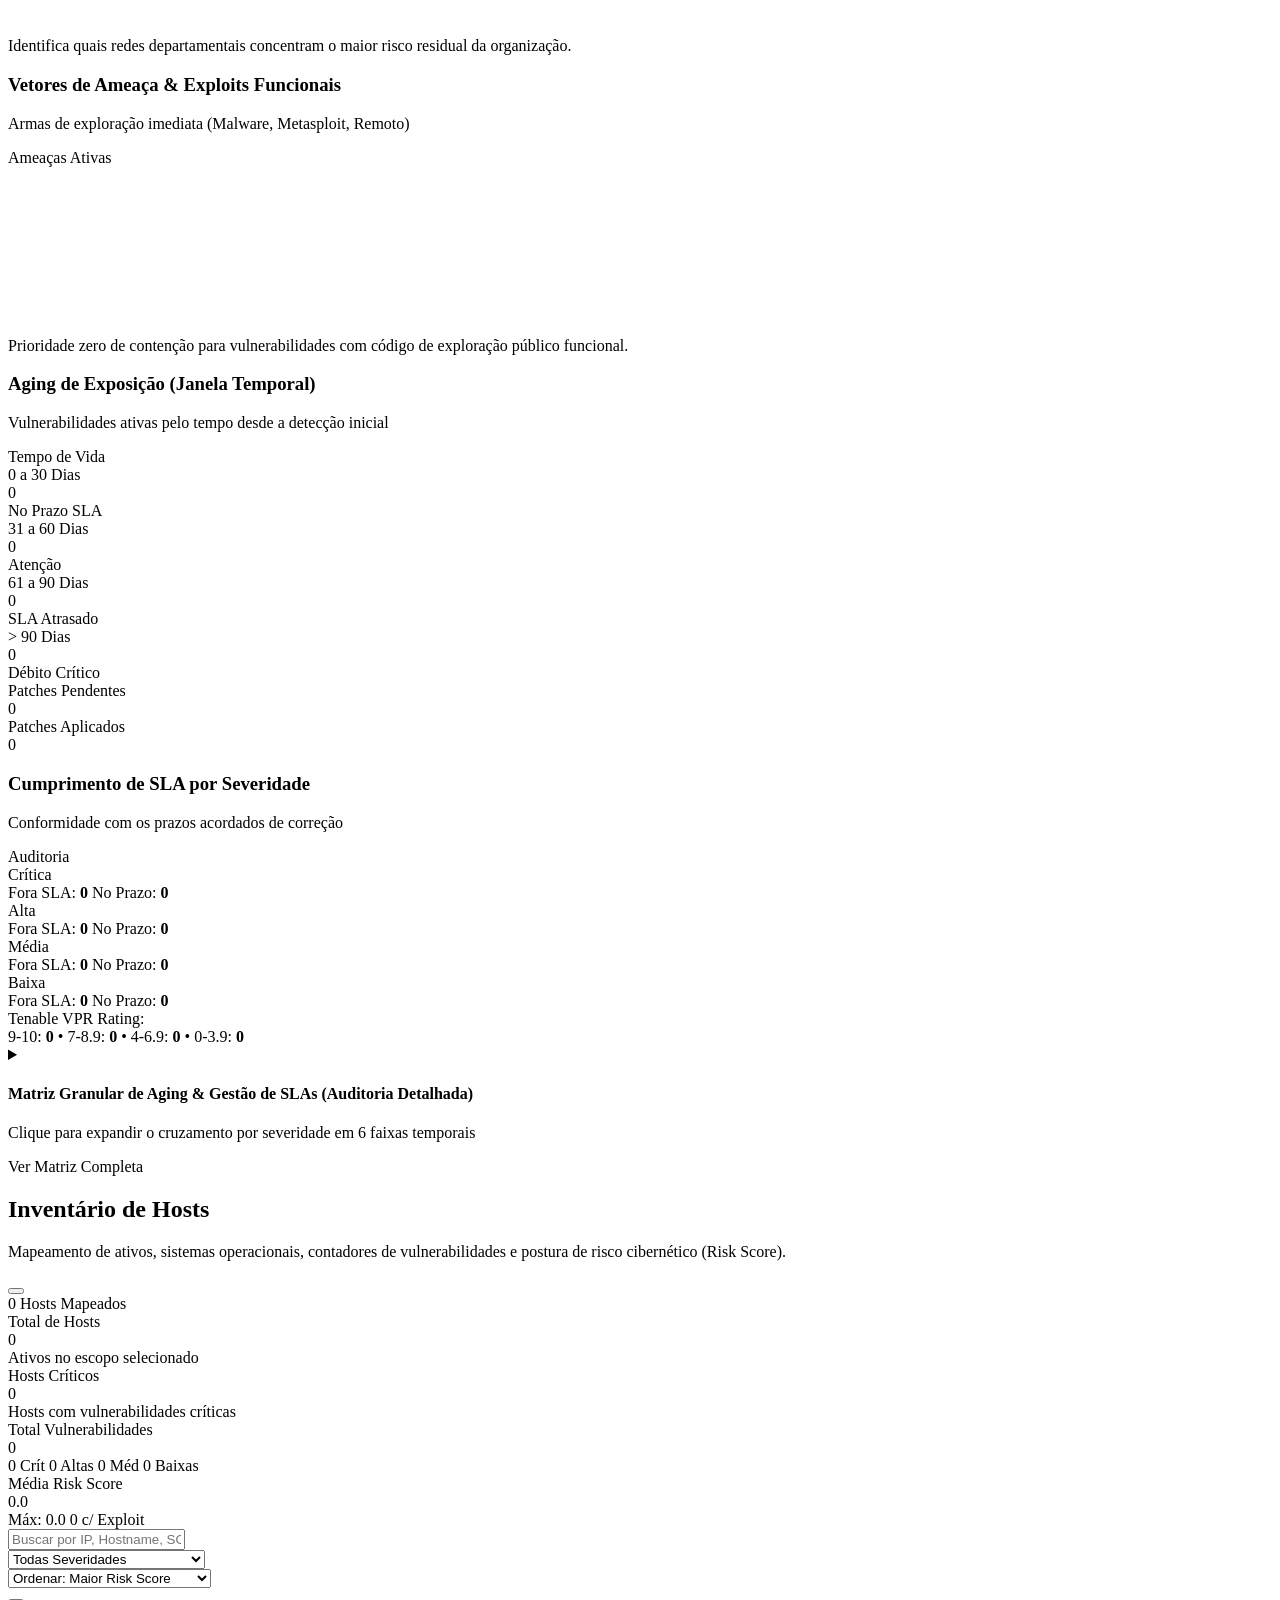
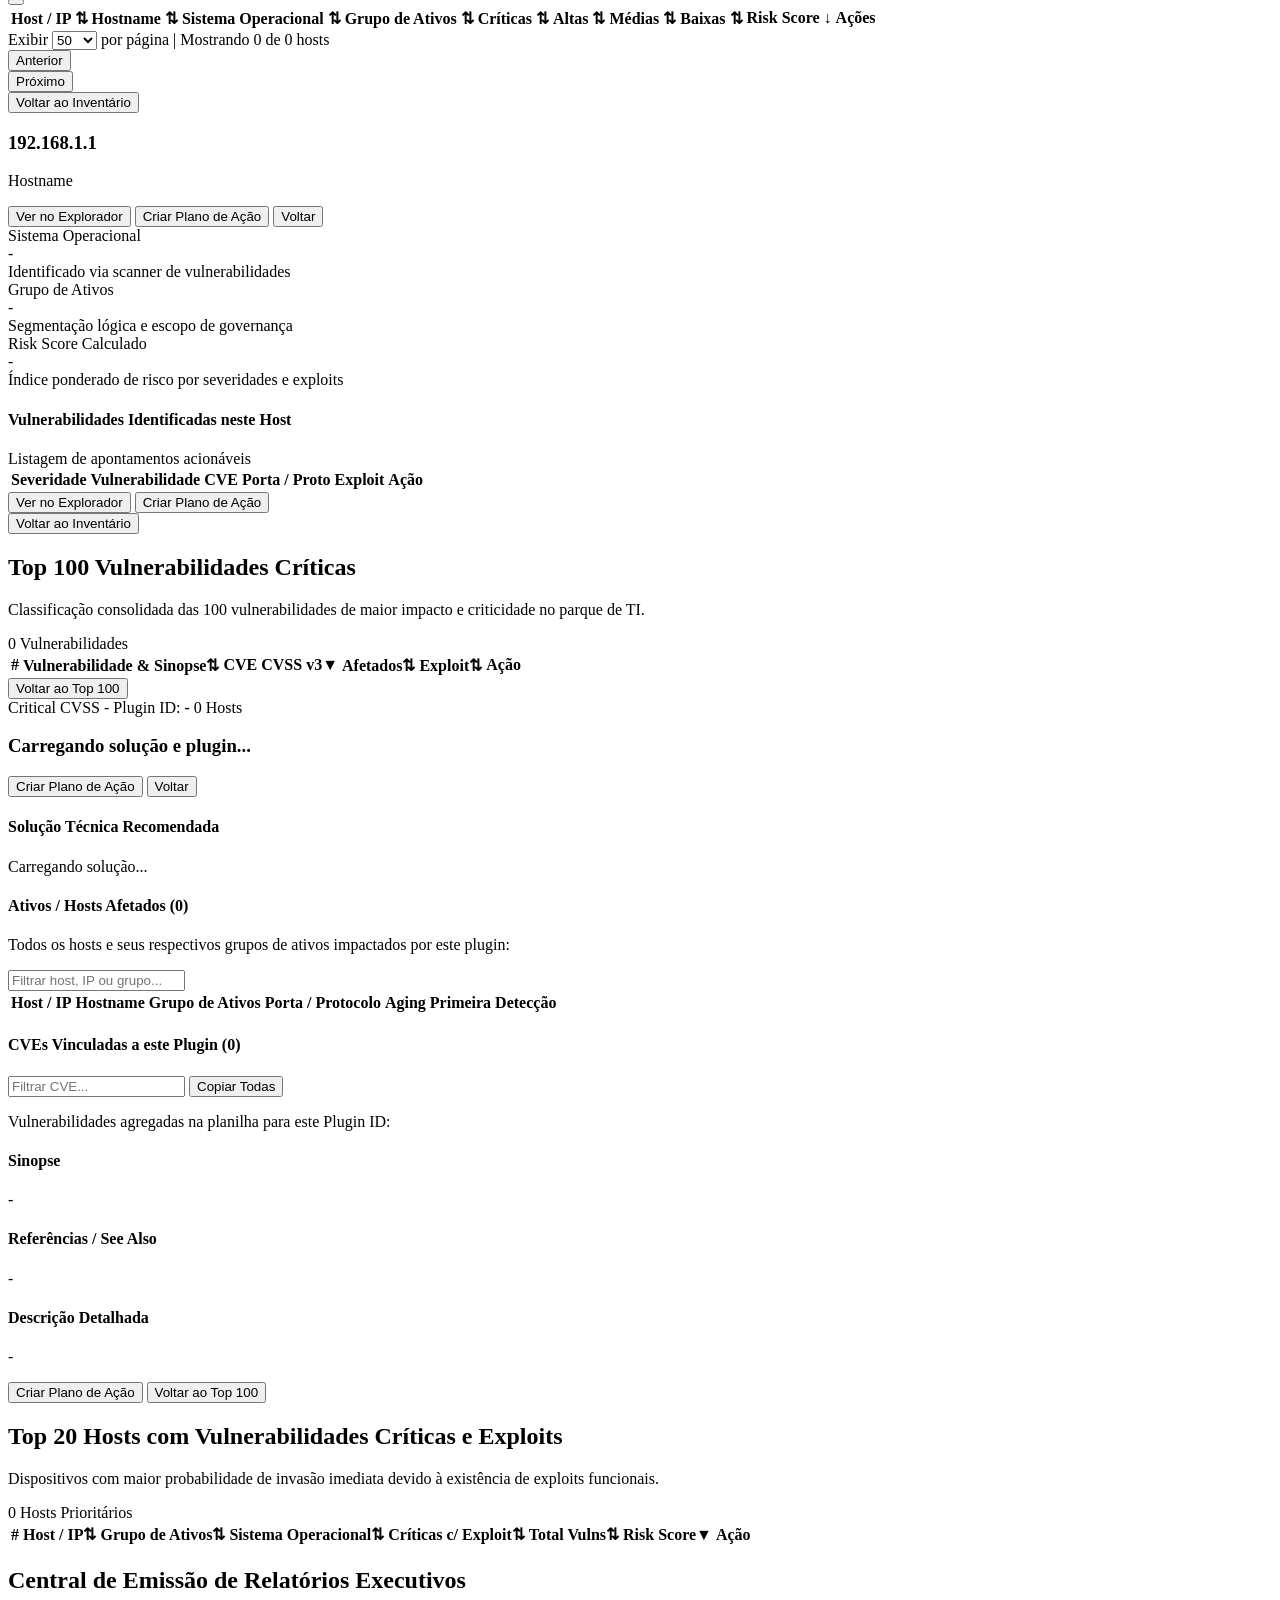
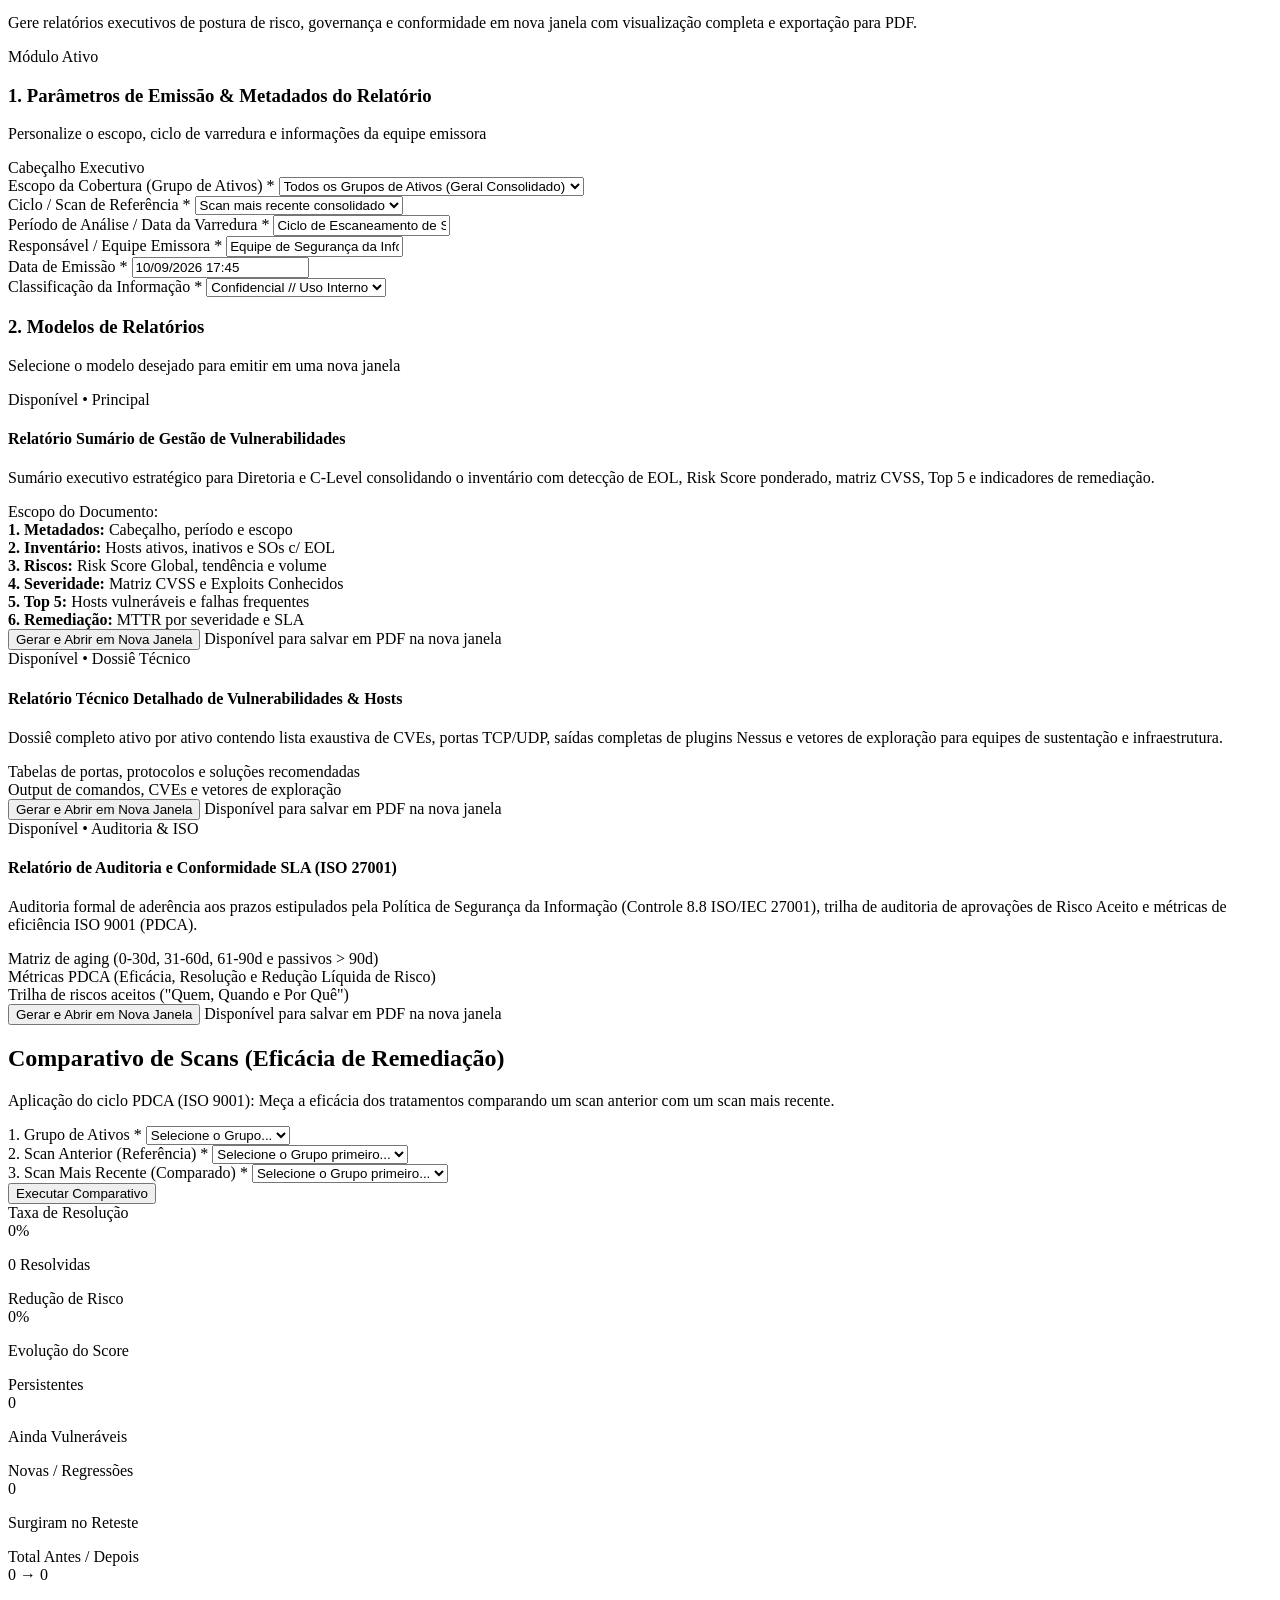
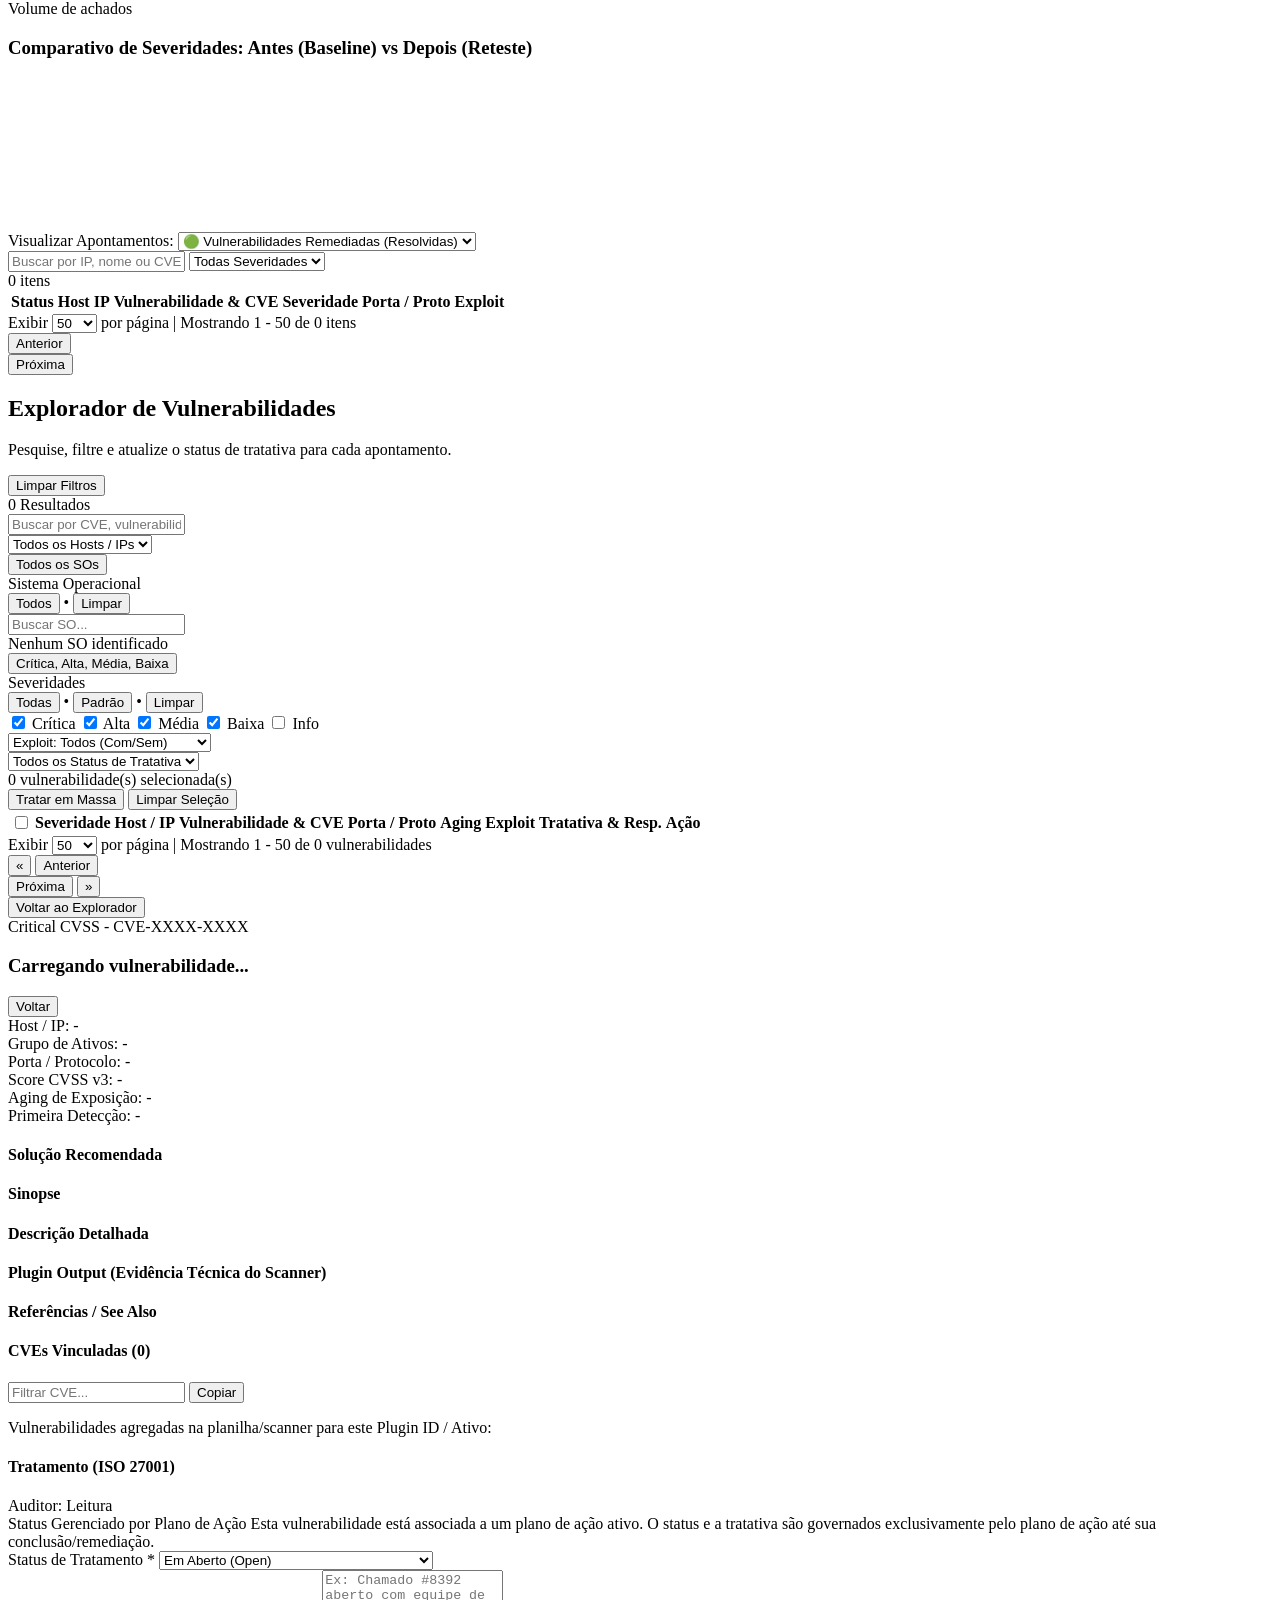
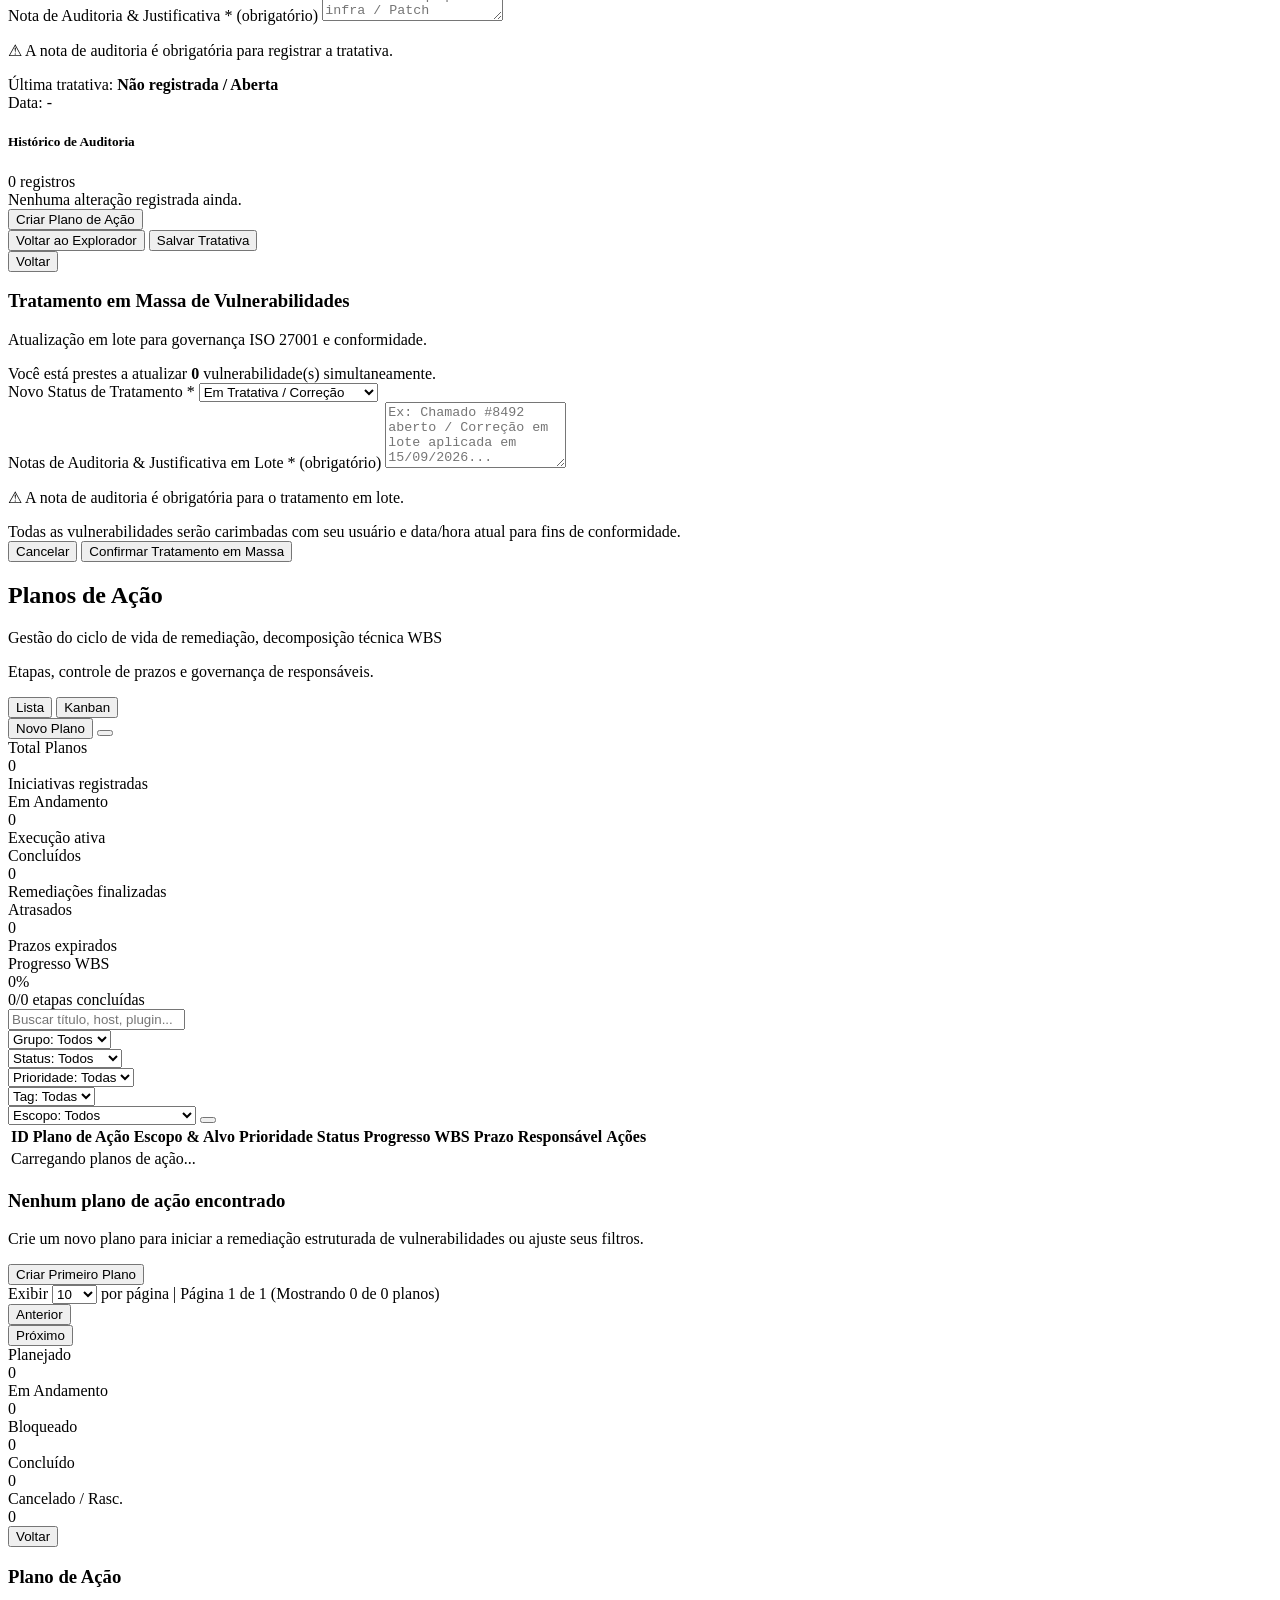
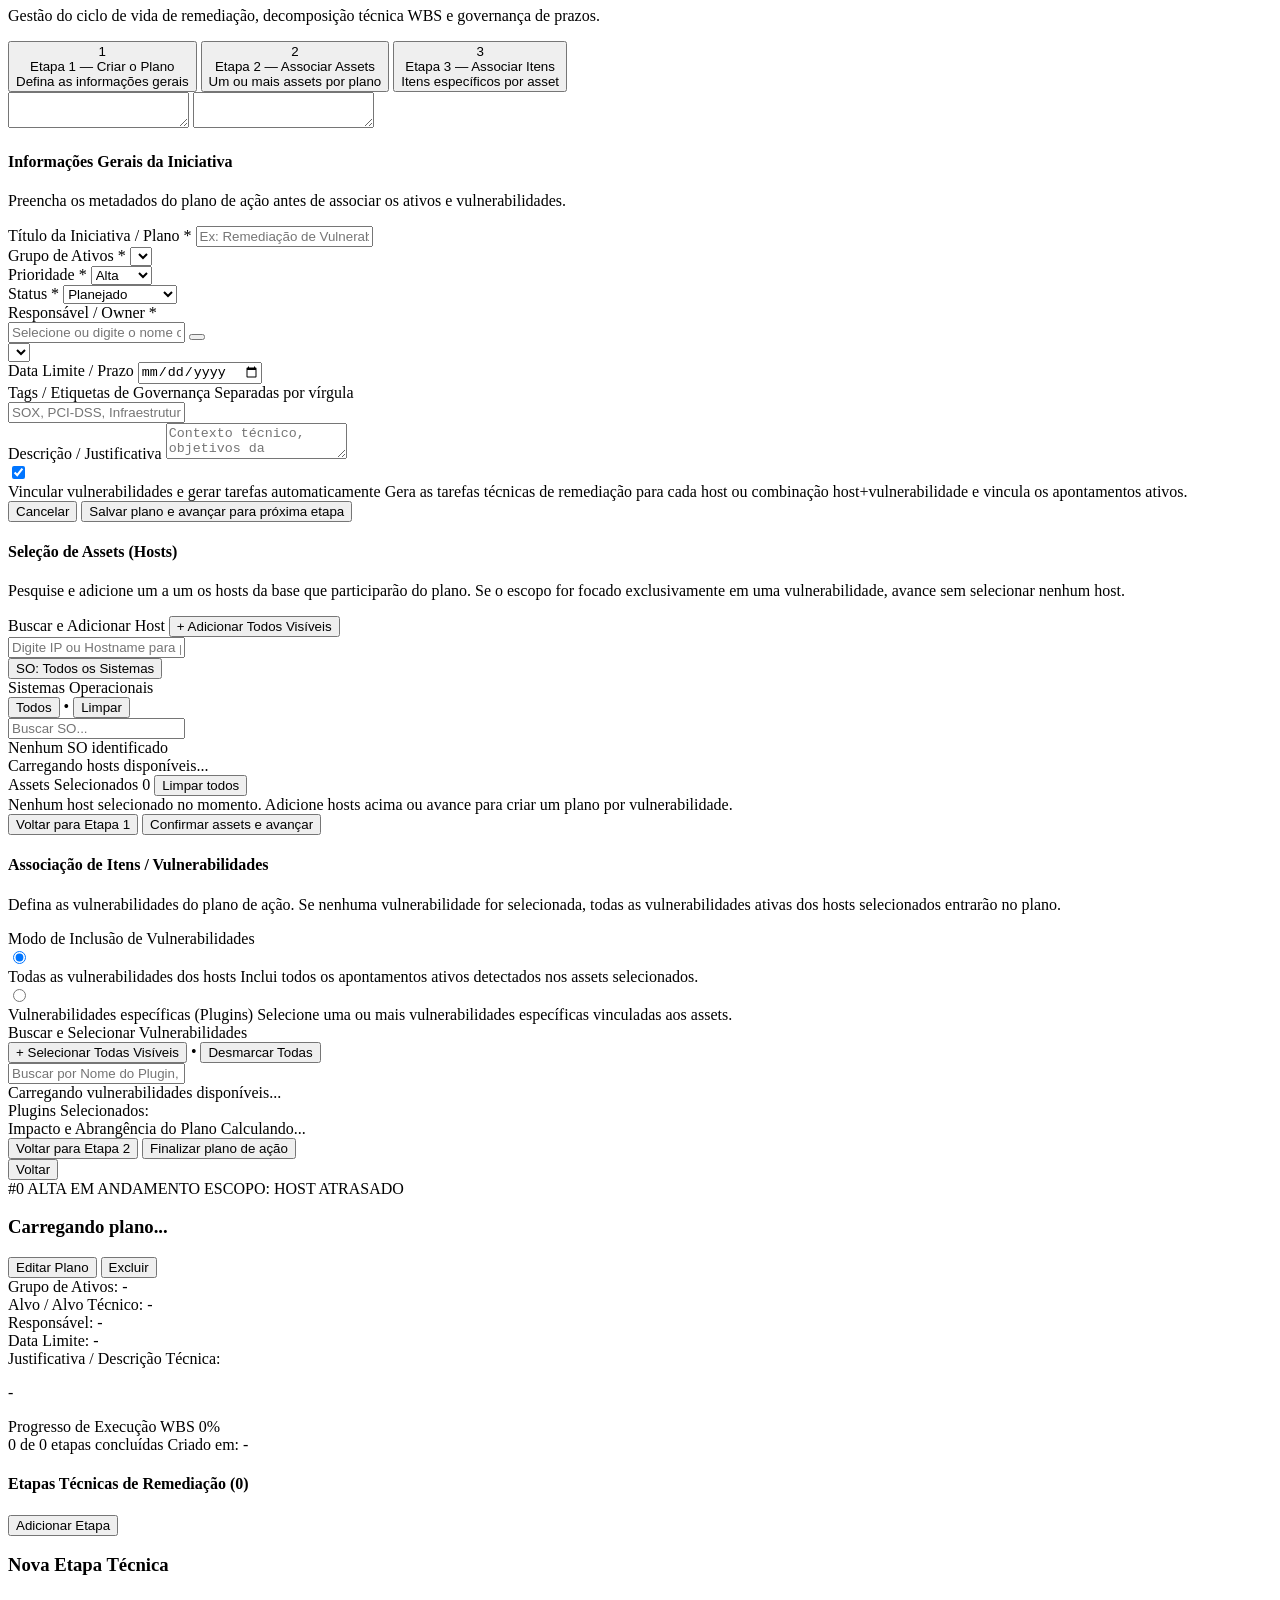
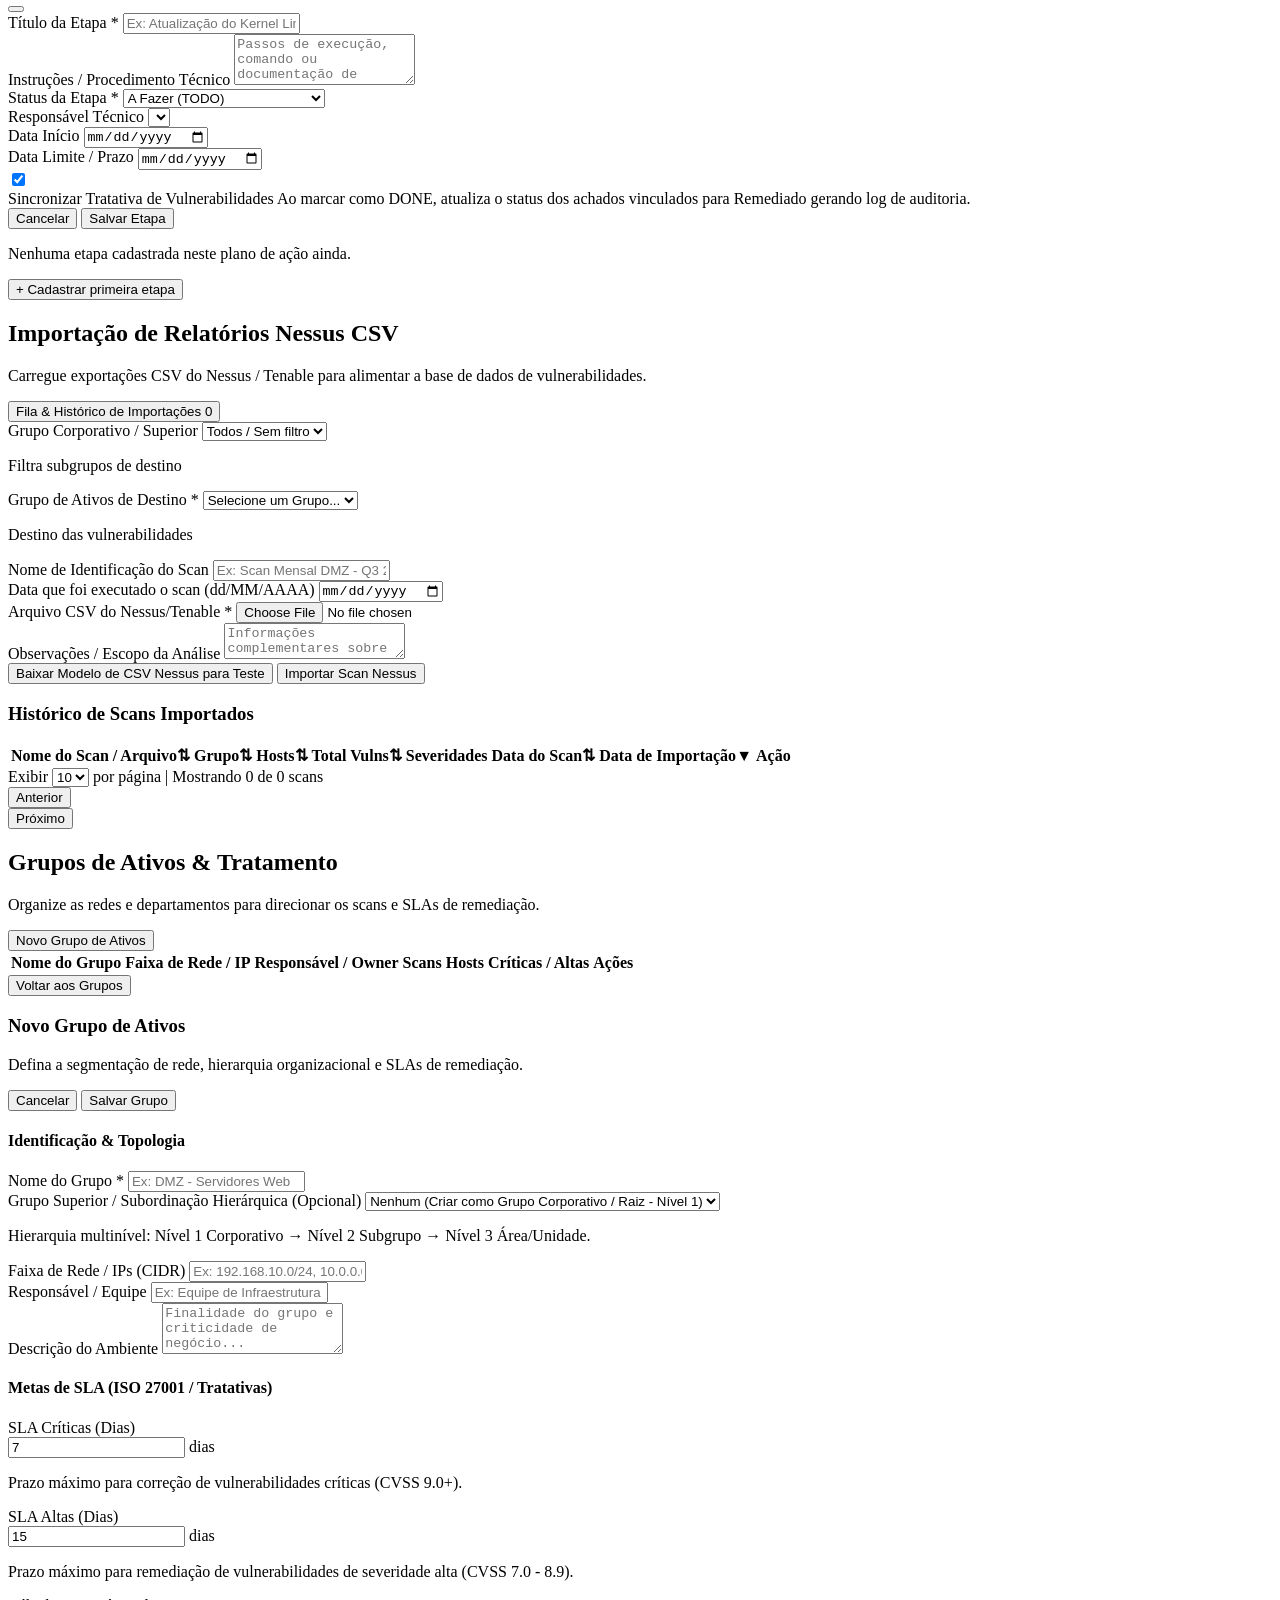
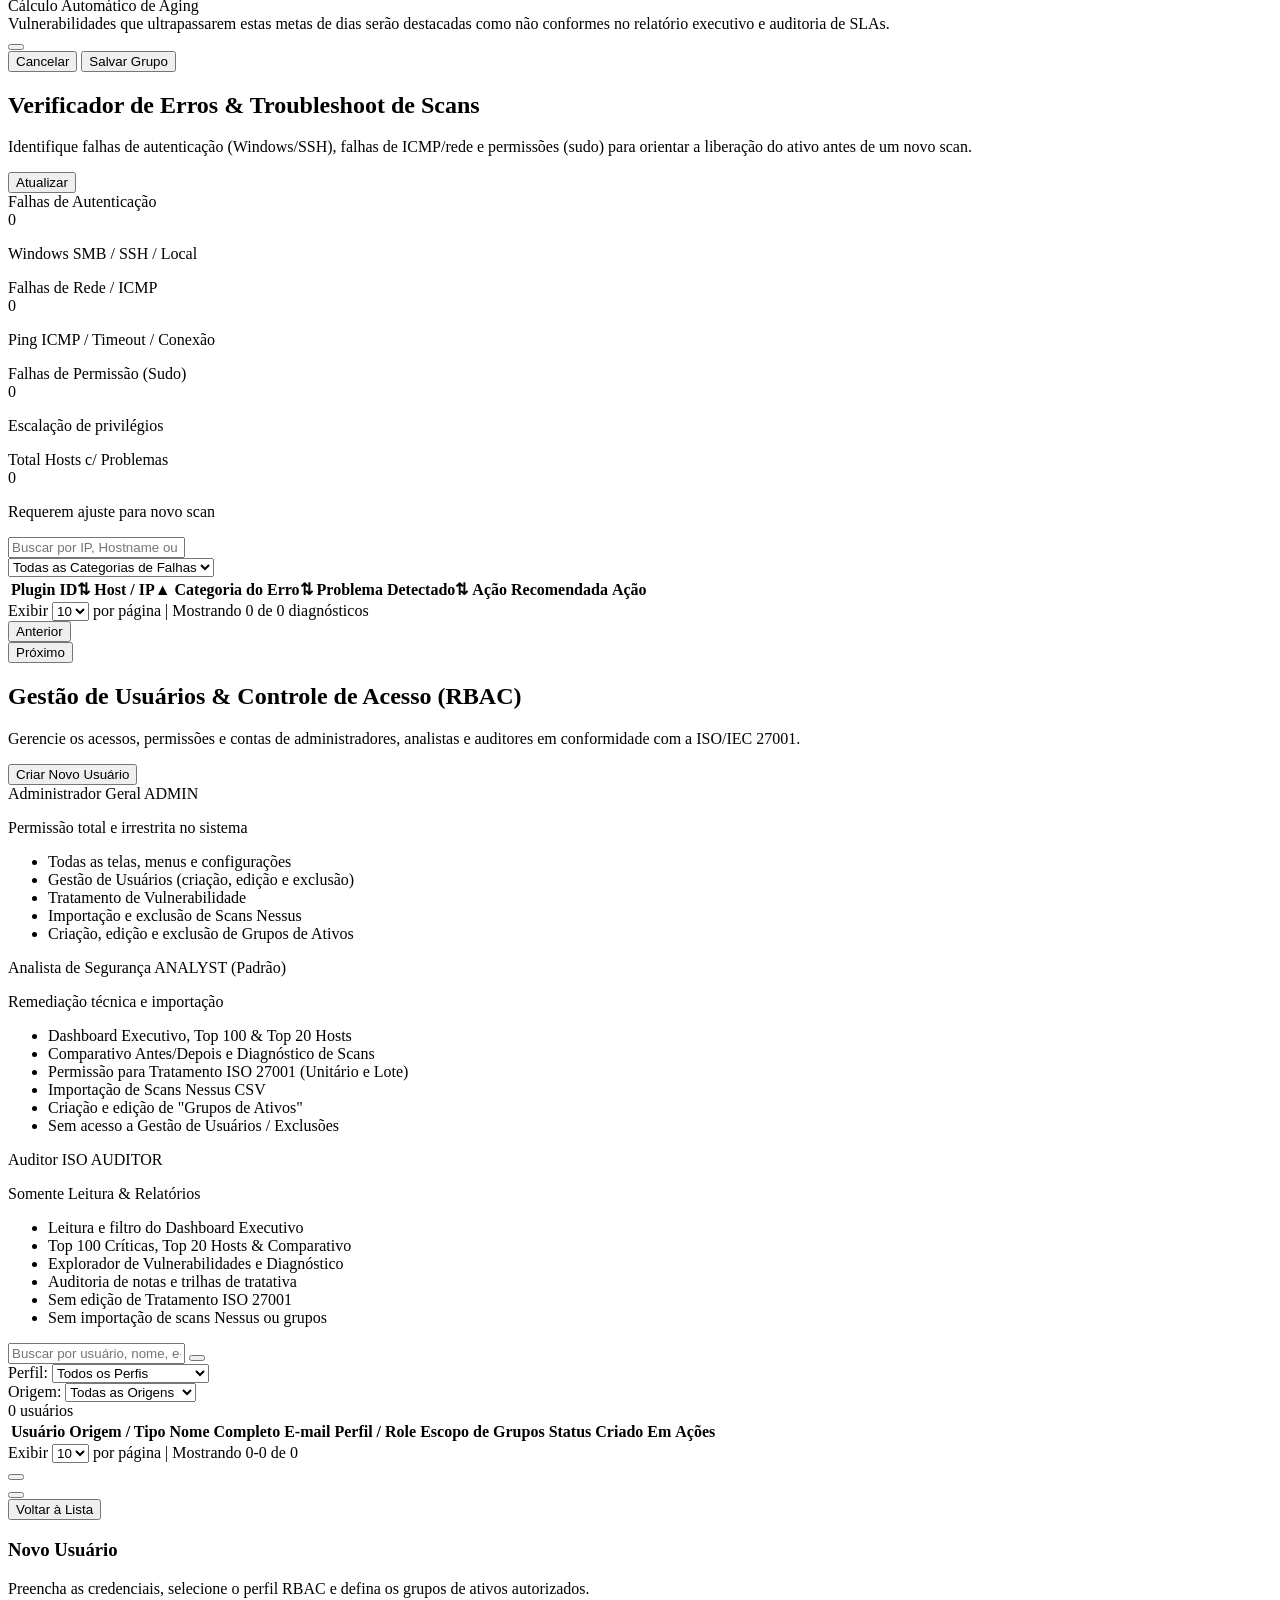
==== commit 46e3c2b6: "fix bugs WBS and Dashboard" ====
--- a/frontend/public/index.html
+++ b/frontend/public/index.html
@@ -406,10 +406,12 @@
           <div class="grid grid-cols-1 sm:grid-cols-2 lg:grid-cols-4 gap-4">
             
             <!-- Postura ISO 27001 -->
-            <div class="glass-panel exec-kpi-card exec-kpi-teal rounded-2xl p-5 border border-slate-200 dark:border-slate-800 bg-white dark:bg-[#131B2E]">
+            <div class="glass-panel exec-kpi-card exec-kpi-teal rounded-2xl p-5 border border-slate-200 dark:border-slate-800 bg-white dark:bg-[#131B2E] cursor-pointer hover:border-teal-500/50 hover:shadow-md transition-all duration-200 group" onclick="App.openPostureModal()" title="Clique para ver a metodologia e fórmulas de cálculo da Postura de Segurança">
               <div class="flex items-center justify-between">
-                <span class="text-xs font-bold uppercase tracking-wider text-slate-500 dark:text-slate-400">Postura de Segurança</span>
-                
+                <span class="text-xs font-bold uppercase tracking-wider text-slate-500 dark:text-slate-400 group-hover:text-teal-600 dark:group-hover:text-teal-400 transition-colors">Postura de Segurança</span>
+                <span class="p-1 rounded-lg text-slate-400 group-hover:text-teal-600 dark:group-hover:text-teal-300 group-hover:bg-teal-50 dark:group-hover:bg-teal-950/40 transition-colors" title="Ver memória de cálculo e fórmulas">
+                  <i data-lucide="info" class="w-4 h-4"></i>
+                </span>
               </div>
               <div class="flex items-baseline justify-between mt-3">
                 <div class="flex items-baseline space-x-1.5">
@@ -423,14 +425,20 @@
               <div class="w-full bg-slate-100 dark:bg-slate-800 rounded-full h-2 mt-3 overflow-hidden">
                 <div id="kpi-posture-bar" class="bg-teal-600 h-2 rounded-full transition-all duration-500" style="width: 0%;"></div>
               </div>
-              <p class="text-xs text-slate-500 dark:text-slate-400 mt-2 truncate">Conformidade de risco ISO/IEC 27001 (Controle 8.8)</p>
+              <div class="flex items-center justify-between mt-2">
+                <p class="text-xs text-slate-500 dark:text-slate-400 truncate">Conformidade ISO/IEC 27001 (8.8)</p>
+                <span class="text-[11px] font-semibold text-teal-600 dark:text-teal-400 group-hover:underline flex items-center space-x-0.5">
+                  <span>Fórmula</span>
+                  <i data-lucide="chevron-right" class="w-3 h-3 inline"></i>
+                </span>
+              </div>
             </div>
 
             <!-- Vulnerabilidades Ativas -->
-            <div class="glass-panel exec-kpi-card exec-kpi-critical rounded-2xl p-5 border border-slate-200 dark:border-slate-800 bg-white dark:bg-[#131B2E]">
+            <div class="glass-panel exec-kpi-card exec-kpi-critical rounded-2xl p-5 border border-slate-200 dark:border-slate-800 bg-white dark:bg-[#131B2E]" title="Vulnerabilidades em aberto sem tratativa formal (itens em Plano de Ação, Risco Aceito e Remediados já debitados)">
               <div class="flex items-center justify-between">
                 <span class="text-xs font-bold uppercase tracking-wider text-slate-500 dark:text-slate-400">Vulnerabilidades Pendentes</span>
-                
+                <span class="text-[10px] font-semibold text-slate-400 dark:text-slate-500 uppercase tracking-wider" title="Achados sem Plano de Ação ou Risco Aceito">Sem Plano</span>
               </div>
               <div class="flex items-baseline justify-between mt-3">
                 <div id="kpi-total-open-vulns" class="text-3xl sm:text-4xl font-extrabold font-mono text-slate-900 dark:text-white tabular-nums">0</div>
@@ -2138,22 +2146,88 @@
             </span>
             <input type="text" id="vuln-search-input" placeholder="Buscar por CVE, vulnerabilidade ou plugin..." class="w-full pl-9 pr-3 bg-white dark:bg-slate-900 border border-slate-300 dark:border-slate-700 rounded-lg py-2 text-xs text-slate-800 dark:text-slate-100 placeholder-slate-400 dark:placeholder-slate-500 focus:outline-none focus:ring-2 focus:ring-teal-500" aria-label="Buscar vulnerabilidade por nome, plugin ou CVE">
           </div>
+          <!-- Filtro de Host / IP (Dropdown Informativo Nome/IP) -->
           <div class="relative">
-            <span class="absolute inset-y-0 left-0 pl-3 flex items-center pointer-events-none text-slate-400">
+            <span class="absolute inset-y-0 left-0 pl-3 flex items-center pointer-events-none text-slate-400 z-10">
               <i data-lucide="server" class="w-4 h-4 text-teal-600 dark:text-cyan-400"></i>
             </span>
-            <input type="text" id="vuln-host-filter" list="vuln-hosts-datalist" placeholder="Filtrar por Host / IP..." class="w-full pl-9 pr-3 bg-white dark:bg-slate-900 border border-slate-300 dark:border-slate-700 rounded-lg py-2 text-xs text-slate-800 dark:text-slate-100 placeholder-slate-400 dark:placeholder-slate-500 focus:outline-none focus:ring-2 focus:ring-teal-500 font-mono" aria-label="Filtrar vulnerabilidades por Host">
-            <datalist id="vuln-hosts-datalist"></datalist>
-          </div>
-          <div>
-            <select id="vuln-sev-filter" class="w-full bg-white dark:bg-slate-900 border border-slate-300 dark:border-slate-700 rounded-lg px-3 py-2 text-xs text-slate-800 dark:text-slate-100 focus:ring-2 focus:ring-teal-500" aria-label="Filtrar por Severidade da vulnerabilidade">
-              <option value="">Todas Severidades</option>
-              <option value="Critical">Crítica</option>
-              <option value="High">Alta</option>
-              <option value="Medium">Média</option>
-              <option value="Low">Baixa</option>
-              <option value="Info">Informativa</option>
+            <select id="vuln-host-filter" class="w-full pl-9 pr-7 bg-white dark:bg-slate-900 border border-slate-300 dark:border-slate-700 rounded-lg py-2 text-xs text-slate-800 dark:text-slate-100 focus:outline-none focus:ring-2 focus:ring-teal-500 font-medium truncate cursor-pointer" aria-label="Filtrar vulnerabilidades por Host">
+              <option value="">Todos os Hosts / IPs</option>
             </select>
+          </div>
+
+          <!-- Filtro de Sistema Operacional (Multi-seleção) -->
+          <div class="relative" id="vuln-os-multiselect-container">
+            <button type="button" id="vuln-os-btn" onclick="App.toggleOsDropdown(event)" class="w-full bg-white dark:bg-slate-900 border border-slate-300 dark:border-slate-700 rounded-lg px-3 py-2 text-xs text-slate-800 dark:text-slate-100 focus:outline-none focus:ring-2 focus:ring-teal-500 flex items-center justify-between text-left cursor-pointer transition shadow-xs" title="Filtrar por Sistema Operacional">
+              <span id="vuln-os-btn-label" class="truncate font-medium flex items-center gap-1.5">
+                <i data-lucide="cpu" class="w-3.5 h-3.5 text-teal-600 dark:text-cyan-400 shrink-0"></i>
+                <span class="truncate">Todos os SOs</span>
+              </span>
+              <i data-lucide="chevron-down" class="w-3.5 h-3.5 text-slate-400 shrink-0 ml-1"></i>
+            </button>
+            <!-- Dropdown Flutuante de SO -->
+            <div id="vuln-os-dropdown" class="hidden absolute left-0 z-50 mt-1 w-72 max-h-64 flex flex-col bg-white dark:bg-slate-900 border border-slate-200 dark:border-slate-700 rounded-xl shadow-2xl p-2.5 text-xs animate-in fade-in zoom-in-95 duration-100">
+              <div class="flex items-center justify-between pb-2 mb-2 border-b border-slate-100 dark:border-slate-800 text-[11px] shrink-0">
+                <span class="font-bold text-slate-700 dark:text-slate-300 uppercase tracking-wider">Sistema Operacional</span>
+                <div class="flex items-center space-x-1.5">
+                  <button type="button" onclick="App.setAllOS(true)" class="text-teal-600 dark:text-teal-400 hover:underline cursor-pointer">Todos</button>
+                  <span class="text-slate-300 dark:text-slate-700">•</span>
+                  <button type="button" onclick="App.setAllOS(false)" class="text-slate-500 hover:underline cursor-pointer">Limpar</button>
+                </div>
+              </div>
+              <div class="mb-2 shrink-0">
+                <input type="text" id="vuln-os-search-input" oninput="App.filterOsList(this.value)" placeholder="Buscar SO..." class="w-full px-2.5 py-1 text-[11px] bg-slate-50 dark:bg-slate-800 border border-slate-200 dark:border-slate-700 rounded-lg focus:outline-none focus:ring-1 focus:ring-teal-500 text-slate-800 dark:text-slate-200 placeholder-slate-400">
+              </div>
+              <div id="vuln-os-checkboxes-container" class="space-y-1 overflow-y-auto max-h-40">
+                <span class="text-slate-400 italic text-[11px] p-2 block text-center">Nenhum SO identificado</span>
+              </div>
+            </div>
+          </div>
+
+          <!-- Filtro de Severidades (Multi-seleção com Crítica, Alta, Média e Baixa marcadas por padrão) -->
+          <div class="relative" id="vuln-sev-multiselect-container">
+            <button type="button" id="vuln-sev-btn" onclick="App.toggleSevDropdown(event)" class="w-full bg-white dark:bg-slate-900 border border-slate-300 dark:border-slate-700 rounded-lg px-3 py-2 text-xs text-slate-800 dark:text-slate-100 focus:outline-none focus:ring-2 focus:ring-teal-500 flex items-center justify-between text-left cursor-pointer transition shadow-xs" title="Selecionar severidades de vulnerabilidade">
+              <span id="vuln-sev-btn-label" class="truncate font-medium flex items-center gap-1.5">
+                <span class="w-2 h-2 rounded-full bg-rose-500 shrink-0"></span>
+                <span class="truncate">Crítica, Alta, Média, Baixa</span>
+              </span>
+              <i data-lucide="chevron-down" class="w-3.5 h-3.5 text-slate-400 shrink-0 ml-1"></i>
+            </button>
+            <!-- Dropdown Flutuante de Severidades -->
+            <div id="vuln-sev-dropdown" class="hidden absolute left-0 z-50 mt-1 w-64 bg-white dark:bg-slate-900 border border-slate-200 dark:border-slate-700 rounded-xl shadow-2xl p-2.5 text-xs animate-in fade-in zoom-in-95 duration-100">
+              <div class="flex items-center justify-between pb-2 mb-2 border-b border-slate-100 dark:border-slate-800 text-[11px]">
+                <span class="font-bold text-slate-700 dark:text-slate-300 uppercase tracking-wider">Severidades</span>
+                <div class="flex items-center space-x-1.5">
+                  <button type="button" onclick="App.setAllSeverities(true)" class="text-teal-600 dark:text-teal-400 hover:underline cursor-pointer">Todas</button>
+                  <span class="text-slate-300 dark:text-slate-700">•</span>
+                  <button type="button" onclick="App.setDefaultSeverities()" class="text-sky-600 dark:text-sky-400 hover:underline cursor-pointer">Padrão</button>
+                  <span class="text-slate-300 dark:text-slate-700">•</span>
+                  <button type="button" onclick="App.setAllSeverities(false)" class="text-slate-500 hover:underline cursor-pointer">Limpar</button>
+                </div>
+              </div>
+              <div class="space-y-1">
+                <label class="flex items-center space-x-2 p-1.5 rounded-lg hover:bg-slate-50 dark:hover:bg-slate-800/60 cursor-pointer">
+                  <input type="checkbox" value="Critical" class="vuln-sev-cb rounded text-rose-600 focus:ring-rose-500 w-3.5 h-3.5" checked onchange="App.onSevCheckboxChange()">
+                  <span class="badge-critical px-2 py-0.5 rounded text-[10px] font-bold">Crítica</span>
+                </label>
+                <label class="flex items-center space-x-2 p-1.5 rounded-lg hover:bg-slate-50 dark:hover:bg-slate-800/60 cursor-pointer">
+                  <input type="checkbox" value="High" class="vuln-sev-cb rounded text-orange-600 focus:ring-orange-500 w-3.5 h-3.5" checked onchange="App.onSevCheckboxChange()">
+                  <span class="badge-high px-2 py-0.5 rounded text-[10px] font-bold">Alta</span>
+                </label>
+                <label class="flex items-center space-x-2 p-1.5 rounded-lg hover:bg-slate-50 dark:hover:bg-slate-800/60 cursor-pointer">
+                  <input type="checkbox" value="Medium" class="vuln-sev-cb rounded text-amber-600 focus:ring-amber-500 w-3.5 h-3.5" checked onchange="App.onSevCheckboxChange()">
+                  <span class="badge-medium px-2 py-0.5 rounded text-[10px] font-bold">Média</span>
+                </label>
+                <label class="flex items-center space-x-2 p-1.5 rounded-lg hover:bg-slate-50 dark:hover:bg-slate-800/60 cursor-pointer">
+                  <input type="checkbox" value="Low" class="vuln-sev-cb rounded text-blue-600 focus:ring-blue-500 w-3.5 h-3.5" checked onchange="App.onSevCheckboxChange()">
+                  <span class="badge-low px-2 py-0.5 rounded text-[10px] font-bold">Baixa</span>
+                </label>
+                <label class="flex items-center space-x-2 p-1.5 rounded-lg hover:bg-slate-50 dark:hover:bg-slate-800/60 cursor-pointer border-t border-slate-100 dark:border-slate-800/80 pt-1.5">
+                  <input type="checkbox" value="Info" class="vuln-sev-cb rounded text-slate-500 focus:ring-slate-400 w-3.5 h-3.5" onchange="App.onSevCheckboxChange()">
+                  <span class="px-2 py-0.5 rounded text-[10px] font-semibold bg-slate-100 dark:bg-slate-800 text-slate-600 dark:text-slate-300 border border-slate-200 dark:border-slate-700">Info</span>
+                </label>
+              </div>
+            </div>
           </div>
           <div>
             <select id="vuln-exploit-filter" class="w-full bg-white dark:bg-slate-900 border border-slate-300 dark:border-slate-700 rounded-lg px-3 py-2 text-xs text-slate-800 dark:text-slate-100 focus:ring-2 focus:ring-teal-500 font-medium" aria-label="Filtrar por disponibilidade de Exploit">
@@ -2406,12 +2480,21 @@
                   </div>
                 </div>
 
+                <!-- Aviso de bloqueio quando associada a Plano de Ação -->
+                <div id="modal-treatment-plan-locked-badge" class="hidden p-3 rounded-lg bg-teal-500/10 border border-teal-500/30 text-teal-800 dark:text-teal-300 text-xs flex items-start space-x-2">
+                  <i data-lucide="lock" class="w-4 h-4 text-teal-600 dark:text-teal-400 flex-shrink-0 mt-0.5"></i>
+                  <div class="space-y-0.5 flex-1">
+                    <span class="font-bold block">Status Gerenciado por Plano de Ação</span>
+                    <span id="modal-treatment-plan-locked-desc" class="text-slate-600 dark:text-slate-400 block">Esta vulnerabilidade está associada a um plano de ação ativo. O status e a tratativa são governados exclusivamente pelo plano de ação até sua conclusão/remediação.</span>
+                  </div>
+                </div>
+
                 <div class="space-y-3 text-xs">
                   <div>
                     <label class="block text-xs text-slate-600 dark:text-slate-400 mb-1 font-medium">Status de Tratamento *</label>
                     <select id="modal-treatment-status" class="w-full bg-white dark:bg-slate-900 border border-slate-300 dark:border-slate-700 text-xs text-slate-800 dark:text-slate-100 rounded-lg p-2.5 focus:ring-2 focus:ring-teal-600 disabled:opacity-60 disabled:cursor-not-allowed font-medium" aria-label="Selecionar status de tratamento ISO 27001">
                       <option value="Open">Em Aberto (Open)</option>
-                      <option value="In_Action_Plan">📋 Em Plano de Ação</option>
+                      <option value="In_Action_Plan" disabled>📋 Em Plano de Ação (via Plano de Ação)</option>
                       <option value="In_Remediation">Em Tratativa / Correção</option>
                       <option value="Accepted_Risk">Risco Aceito Formalmente</option>
                       <option value="Remediated">Remediada / Mitigada</option>
@@ -3096,10 +3179,31 @@
                     </span>
                     <input type="text" id="plan-wizard-host-search" oninput="App.handleWizardHostSearch(this.value)" placeholder="Digite IP ou Hostname para pesquisar na base..." class="w-full pl-9 pr-3 py-2 rounded-xl bg-slate-50 dark:bg-slate-900 border border-slate-300 dark:border-slate-700 text-slate-800 dark:text-slate-200 focus:outline-none focus:ring-2 focus:ring-teal-600 text-xs" aria-label="Buscar host no assistente de criação">
                   </div>
-                  <div class="relative sm:col-span-5 lg:col-span-4">
-                    <select id="plan-wizard-host-os-filter" onchange="App.handleWizardHostOsChange(this.value)" class="w-full px-3 py-2 rounded-xl bg-slate-50 dark:bg-slate-900 border border-slate-300 dark:border-slate-700 text-slate-800 dark:text-slate-200 focus:outline-none focus:ring-2 focus:ring-teal-600 text-xs font-medium cursor-pointer" title="Filtrar por Sistema Operacional">
-                      <option value="">SO: Todos os Sistemas</option>
-                    </select>
+                  <div class="relative sm:col-span-5 lg:col-span-4" id="plan-wizard-host-os-filter-container">
+                    <button type="button" id="plan-wizard-host-os-filter" onclick="App.toggleWizardHostOsDropdown(event)" class="w-full px-3 py-2 rounded-xl bg-slate-50 dark:bg-slate-900 border border-slate-300 dark:border-slate-700 text-slate-800 dark:text-slate-200 focus:outline-none focus:ring-2 focus:ring-teal-600 text-xs font-medium cursor-pointer flex items-center justify-between text-left shadow-xs transition" title="Filtrar por Sistema Operacional">
+                      <span id="plan-wizard-host-os-filter-label" class="truncate font-medium flex items-center gap-1.5 min-w-0">
+                        <i data-lucide="cpu" class="w-3.5 h-3.5 text-teal-600 dark:text-cyan-400 shrink-0"></i>
+                        <span class="truncate">SO: Todos os Sistemas</span>
+                      </span>
+                      <i data-lucide="chevron-down" class="w-3.5 h-3.5 text-slate-400 shrink-0 ml-1"></i>
+                    </button>
+                    <!-- Dropdown Flutuante de SO do Wizard -->
+                    <div id="plan-wizard-host-os-dropdown" class="hidden absolute right-0 z-50 mt-1 w-72 max-h-64 flex flex-col bg-white dark:bg-slate-900 border border-slate-200 dark:border-slate-700 rounded-xl shadow-2xl p-2.5 text-xs animate-in fade-in zoom-in-95 duration-100">
+                      <div class="flex items-center justify-between pb-2 mb-2 border-b border-slate-100 dark:border-slate-800 text-[11px] shrink-0">
+                        <span class="font-bold text-slate-700 dark:text-slate-300 uppercase tracking-wider">Sistemas Operacionais</span>
+                        <div class="flex items-center space-x-1.5">
+                          <button type="button" onclick="App.setAllWizardHostOS(true)" class="text-teal-600 dark:text-teal-400 hover:underline cursor-pointer">Todos</button>
+                          <span class="text-slate-300 dark:text-slate-700">•</span>
+                          <button type="button" onclick="App.setAllWizardHostOS(false)" class="text-slate-500 hover:underline cursor-pointer">Limpar</button>
+                        </div>
+                      </div>
+                      <div class="mb-2 shrink-0">
+                        <input type="text" id="plan-wizard-os-search-input" oninput="App.filterWizardOsList(this.value)" placeholder="Buscar SO..." class="w-full px-2.5 py-1 text-[11px] bg-slate-50 dark:bg-slate-800 border border-slate-200 dark:border-slate-700 rounded-lg focus:outline-none focus:ring-1 focus:ring-teal-500 text-slate-800 dark:text-slate-200 placeholder-slate-400">
+                      </div>
+                      <div id="plan-wizard-os-checkboxes-container" class="space-y-1 overflow-y-auto max-h-40">
+                        <span class="text-slate-400 italic text-[11px] p-2 block text-center">Nenhum SO identificado</span>
+                      </div>
+                    </div>
                   </div>
                 </div>
 
@@ -5156,6 +5260,147 @@
     </div>
   </div>
 
+  <!-- Modal Global de Informações da Postura de Segurança -->
+  <div id="posture-info-modal" class="hidden fixed inset-0 z-50 flex items-center justify-center p-3 sm:p-4 bg-slate-950/75 backdrop-blur-sm" onclick="if(event.target === this) App.closePostureModal()">
+    <div class="relative w-full max-w-xl max-h-[88vh] flex flex-col rounded-2xl border border-slate-200 dark:border-slate-800 bg-white dark:bg-[#111827] shadow-2xl overflow-hidden animate-in fade-in zoom-in-95 duration-150">
+      
+      <!-- Top Header Fixo do Modal -->
+      <div class="flex items-center justify-between p-4 sm:p-5 border-b border-slate-200 dark:border-slate-800 bg-slate-50/80 dark:bg-slate-900/60 shrink-0">
+        <div class="flex items-center space-x-3">
+          <div class="w-9 h-9 rounded-xl bg-teal-500/10 text-teal-600 dark:text-teal-400 border border-teal-500/20 flex items-center justify-center shrink-0">
+            <i data-lucide="shield-check" class="w-5 h-5"></i>
+          </div>
+          <div>
+            <h3 class="text-sm sm:text-base font-bold text-slate-900 dark:text-slate-100 leading-tight">Como é calculada a Postura de Segurança?</h3>
+            <p class="text-xs text-slate-500 dark:text-slate-400 mt-0.5">Controle 8.8 ISO/IEC 27001 • Risco Residual Ponderado</p>
+          </div>
+        </div>
+        <button type="button" onclick="App.closePostureModal()" class="p-1.5 rounded-lg text-slate-400 hover:text-slate-700 dark:hover:text-slate-200 hover:bg-slate-200/50 dark:hover:bg-slate-800 transition cursor-pointer" title="Fechar (Esc)">
+          <i data-lucide="x" class="w-4 h-4"></i>
+        </button>
+      </div>
+
+      <!-- Corpo Rolável do Modal -->
+      <div class="p-4 sm:p-5 space-y-4 overflow-y-auto flex-1 text-xs">
+
+        <!-- Resumo Atual do Parque (Mini-Strip em 3 Caixas Limpas) -->
+        <div class="p-3.5 rounded-xl bg-slate-100/70 dark:bg-slate-900/80 border border-slate-200 dark:border-slate-800">
+          <div class="text-[10px] font-bold text-slate-500 dark:text-slate-400 uppercase tracking-wider mb-2">Diagnóstico Atual do seu Escopo</div>
+          <div class="grid grid-cols-3 gap-2 text-center">
+            <div class="p-2 rounded-lg bg-white dark:bg-slate-800/80 border border-slate-200/70 dark:border-slate-700/60">
+              <span class="text-[10px] text-slate-500 dark:text-slate-400 block font-medium">1. Risco Ponderado</span>
+              <span id="posture-modal-raw-risk-val" class="text-sm sm:text-base font-bold font-mono text-slate-900 dark:text-slate-100 tabular-nums">—</span>
+            </div>
+            <div class="p-2 rounded-lg bg-white dark:bg-slate-800/80 border border-slate-200/70 dark:border-slate-700/60">
+              <span class="text-[10px] text-slate-500 dark:text-slate-400 block font-medium">2. Risco / Host</span>
+              <span id="posture-modal-risk-val" class="text-sm sm:text-base font-bold font-mono text-amber-600 dark:text-amber-400 tabular-nums">—</span>
+            </div>
+            <div class="p-2 rounded-lg bg-white dark:bg-slate-800/80 border border-slate-200/70 dark:border-slate-700/60">
+              <span class="text-[10px] text-slate-500 dark:text-slate-400 block font-medium">3. Postura Final</span>
+              <span class="text-sm sm:text-base font-bold font-mono tabular-nums">
+                <span id="posture-modal-posture-val" class="text-teal-600 dark:text-teal-400">—</span><span class="text-[11px] text-slate-400">/100</span>
+              </span>
+            </div>
+          </div>
+        </div>
+
+        <!-- Passo 1: Risco Ponderado Total -->
+        <div class="space-y-1.5 pt-1">
+          <div class="flex items-center space-x-2">
+            <span class="w-5 h-5 rounded-full bg-teal-500/10 text-teal-600 dark:text-teal-400 border border-teal-500/20 text-[11px] font-bold flex items-center justify-center shrink-0">1</span>
+            <h4 class="text-xs font-bold text-slate-900 dark:text-slate-100 uppercase tracking-wide">Cálculo do Risco Ponderado Total</h4>
+          </div>
+          <p class="text-xs text-slate-600 dark:text-slate-300 leading-relaxed pl-7">
+            Soma todas as vulnerabilidades <strong>ativas e pendentes</strong> multiplicadas pelo peso de severidade. Achados com status <em>Remediated</em> são excluídos (risco nulo).
+          </p>
+          <div class="ml-7 p-2.5 rounded-lg bg-slate-100 dark:bg-slate-950 border border-slate-200 dark:border-slate-800/80 text-[11px] font-mono text-slate-800 dark:text-slate-200 space-y-1">
+            <div class="overflow-x-auto">(Crit × 10.0) + (High × 5.0) + (Med × 2.0) + (Low × 0.5) + (Exploit × 5.0)</div>
+            <div class="text-[10px] text-slate-500 dark:text-slate-400 font-sans pt-1 border-t border-slate-200 dark:border-slate-800/80">
+              * Vulnerabilidades com exploit público somam +5.0 extra devido ao risco de invasão iminente.
+            </div>
+          </div>
+        </div>
+
+        <!-- Passo 2: Risco Médio por Host -->
+        <div class="space-y-1.5">
+          <div class="flex items-center space-x-2">
+            <span class="w-5 h-5 rounded-full bg-teal-500/10 text-teal-600 dark:text-teal-400 border border-teal-500/20 text-[11px] font-bold flex items-center justify-center shrink-0">2</span>
+            <h4 class="text-xs font-bold text-slate-900 dark:text-slate-100 uppercase tracking-wide">Cálculo do Risco Médio por Host</h4>
+          </div>
+          <p class="text-xs text-slate-600 dark:text-slate-300 leading-relaxed pl-7">
+            Divide a carga total pelo número de ativos monitorados no escopo ativo, encontrando a densidade média de risco por ativo:
+          </p>
+          <div class="ml-7 p-2.5 rounded-lg bg-slate-100 dark:bg-slate-950 border border-slate-200 dark:border-slate-800/80 text-[11px] font-mono text-slate-800 dark:text-slate-200 overflow-x-auto">
+            <span id="posture-modal-step2-formula">Risco Total ÷ Total de Hosts = Risco / Host</span>
+          </div>
+        </div>
+
+        <!-- Passo 3: Calibração da Postura de Segurança -->
+        <div class="space-y-2">
+          <div class="flex items-center space-x-2">
+            <span class="w-5 h-5 rounded-full bg-teal-500/10 text-teal-600 dark:text-teal-400 border border-teal-500/20 text-[11px] font-bold flex items-center justify-center shrink-0">3</span>
+            <h4 class="text-xs font-bold text-slate-900 dark:text-slate-100 uppercase tracking-wide">Calibração da Postura de Segurança (0 a 100)</h4>
+          </div>
+          <p class="text-xs text-slate-600 dark:text-slate-300 leading-relaxed pl-7">
+            O Risco / Host é convertido na nota final (0 a 100) conforme o nível de exposição tolerado pela política de segurança:
+          </p>
+
+          <!-- Régua das 4 Faixas com Contraste Perfeito no Modo Escuro -->
+          <div class="ml-7 space-y-1.5 text-xs">
+            <div id="band-low" class="p-2 rounded-lg border border-slate-200 dark:border-slate-800 bg-white dark:bg-slate-900/60 flex items-center justify-between text-slate-700 dark:text-slate-200 transition-colors">
+              <div class="flex items-center space-x-2">
+                <span class="w-2.5 h-2.5 rounded-full bg-emerald-500 shrink-0"></span>
+                <span class="font-medium">Risco até 20.0</span>
+                <span class="text-[11px] text-slate-500 dark:text-slate-400">• Baixo Risco (Ambiente Controlado)</span>
+              </div>
+              <span class="font-mono font-bold text-emerald-600 dark:text-emerald-400 shrink-0">100 a 80</span>
+            </div>
+
+            <div id="band-med" class="p-2 rounded-lg border border-slate-200 dark:border-slate-800 bg-white dark:bg-slate-900/60 flex items-center justify-between text-slate-700 dark:text-slate-200 transition-colors">
+              <div class="flex items-center space-x-2">
+                <span class="w-2.5 h-2.5 rounded-full bg-amber-500 shrink-0"></span>
+                <span class="font-medium">Risco 20.1 a 60.0</span>
+                <span class="text-[11px] text-slate-500 dark:text-slate-400">• Risco Moderado (Atenção)</span>
+              </div>
+              <span class="font-mono font-bold text-amber-600 dark:text-amber-400 shrink-0">79 a 60</span>
+            </div>
+
+            <div id="band-high" class="p-2 rounded-lg border border-slate-200 dark:border-slate-800 bg-white dark:bg-slate-900/60 flex items-center justify-between text-slate-700 dark:text-slate-200 transition-colors">
+              <div class="flex items-center space-x-2">
+                <span class="w-2.5 h-2.5 rounded-full bg-orange-500 shrink-0"></span>
+                <span class="font-medium">Risco 60.1 a 120.0</span>
+                <span class="text-[11px] text-slate-500 dark:text-slate-400">• Risco Elevado (Plano de Ação)</span>
+              </div>
+              <span class="font-mono font-bold text-orange-600 dark:text-orange-400 shrink-0">59 a 30</span>
+            </div>
+
+            <div id="band-crit" class="p-2 rounded-lg border border-slate-200 dark:border-slate-800 bg-white dark:bg-slate-900/60 flex items-center justify-between text-slate-700 dark:text-slate-200 transition-colors">
+              <div class="flex items-center space-x-2">
+                <span class="w-2.5 h-2.5 rounded-full bg-rose-500 shrink-0"></span>
+                <span class="font-medium">Risco > 120.0</span>
+                <span class="text-[11px] text-slate-500 dark:text-slate-400">• Risco Crítico (Ação Imediata)</span>
+              </div>
+              <span class="font-mono font-bold text-rose-600 dark:text-rose-400 shrink-0">&lt; 30 a 0</span>
+            </div>
+          </div>
+        </div>
+
+      </div>
+
+      <!-- Rodapé Fixo do Modal -->
+      <div class="p-3.5 sm:p-4 border-t border-slate-200 dark:border-slate-800 bg-slate-50/80 dark:bg-slate-900/60 flex items-center justify-between shrink-0 text-xs">
+        <span class="text-[11px] text-slate-500 dark:text-slate-400 flex items-center space-x-1.5">
+          <i data-lucide="check-circle-2" class="w-3.5 h-3.5 text-teal-600 dark:text-teal-400 shrink-0"></i>
+          <span>Remediações reduzem o Risco Total e elevam a Postura.</span>
+        </span>
+        <button type="button" onclick="App.closePostureModal()" class="px-4 py-2 rounded-xl bg-teal-700 hover:bg-teal-800 text-white font-semibold text-xs shadow-xs cursor-pointer transition">
+          Entendi
+        </button>
+      </div>
+
+    </div>
+  </div>
+
   <!-- Modal Global de Alteração de Senha -->
   <div id="change-pwd-modal" class="hidden fixed inset-0 z-50 flex items-center justify-center p-4 bg-slate-900/60 backdrop-blur-sm" onclick="if(event.target === this) App.closeChangePasswordModal()">
     <div class="relative w-full max-w-md glass-panel rounded-2xl p-6 border border-slate-200 dark:border-slate-800 bg-white dark:bg-[#131B2E] shadow-xl space-y-5 animate-in fade-in zoom-in-95 duration-150">
@@ -5247,9 +5492,9 @@
 
 
   <!-- Application Scripts -->
-  <script src="/static/js/api.js?v=20261106_v71"></script>
-  <script src="/static/js/charts.js?v=20261106_v71"></script>
-  <script src="/static/js/app.js?v=20261106_v71"></script>
+  <script src="/static/js/api.js?v=20261111_v78"></script>
+  <script src="/static/js/charts.js?v=20261111_v78"></script>
+  <script src="/static/js/app.js?v=20261111_v78"></script>
   <script>
     document.addEventListener('DOMContentLoaded', () => {
       if (window.lucide && typeof lucide.createIcons === 'function') {
